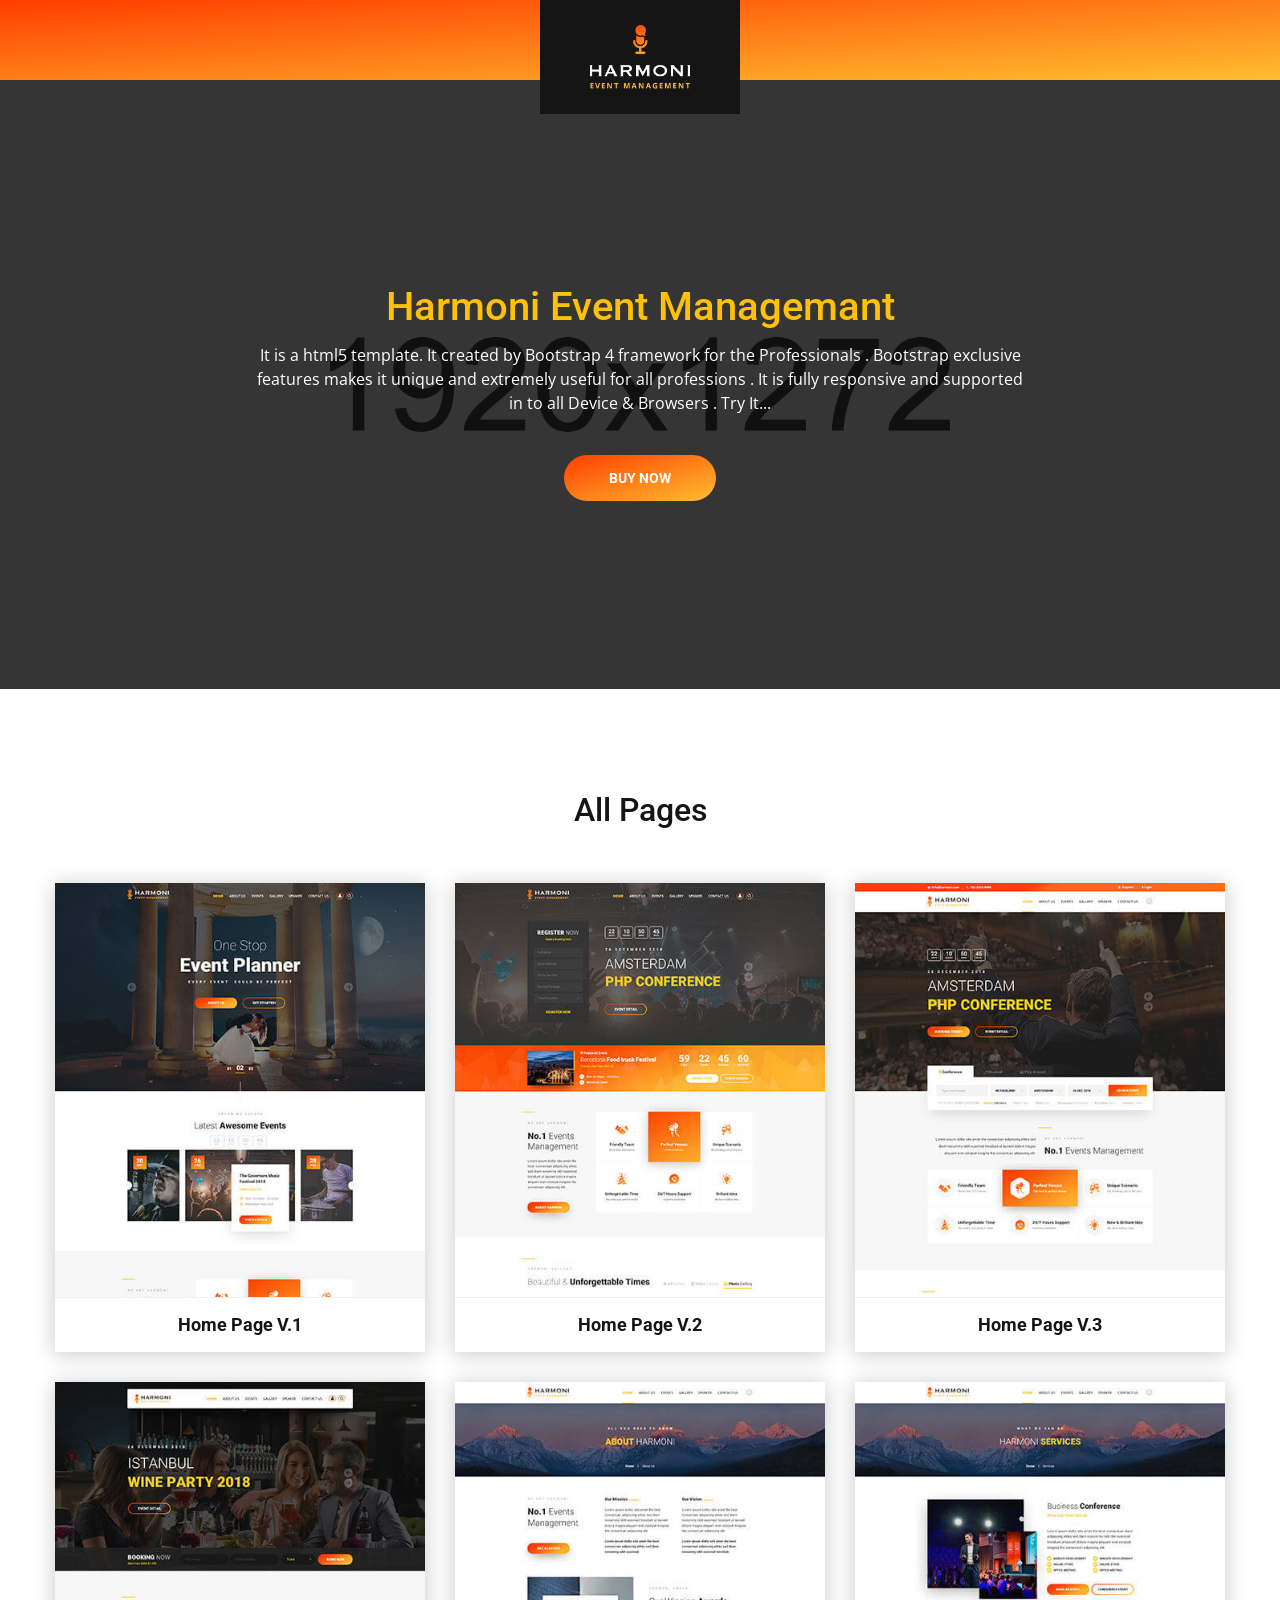
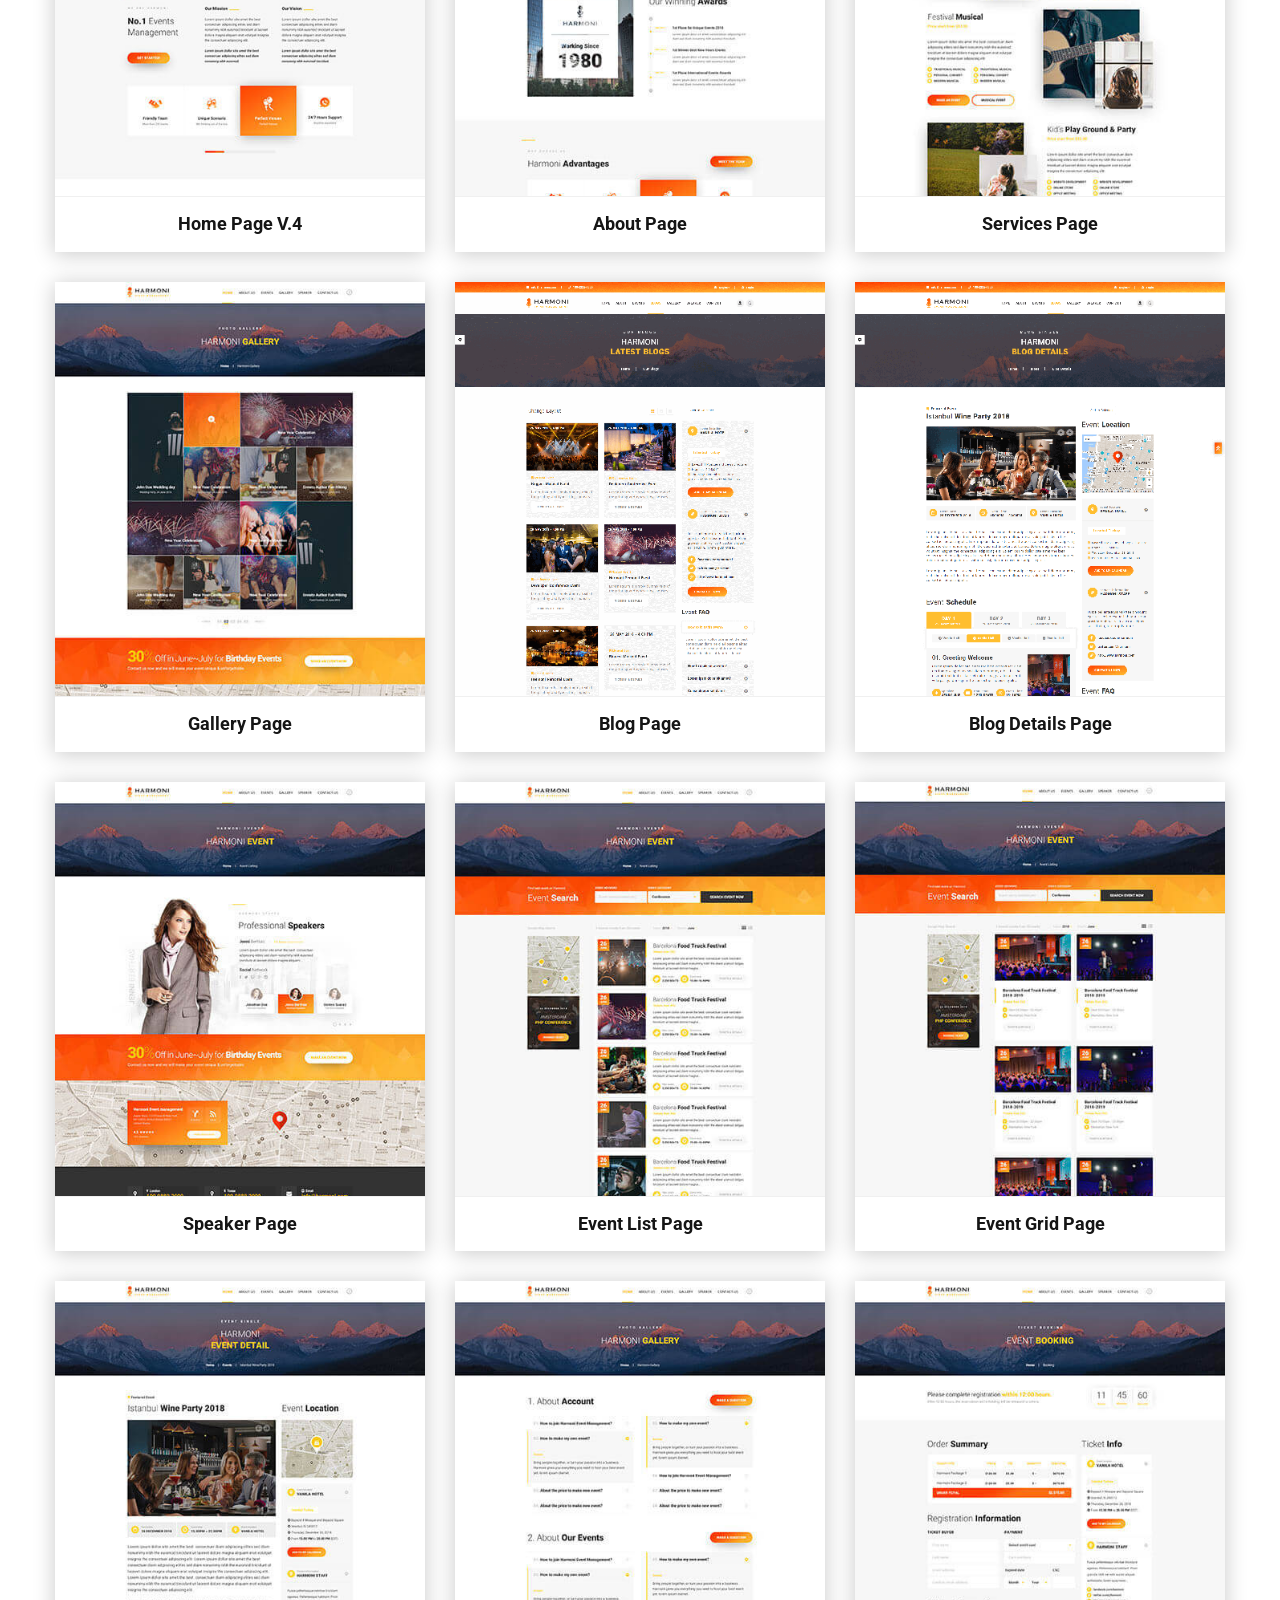
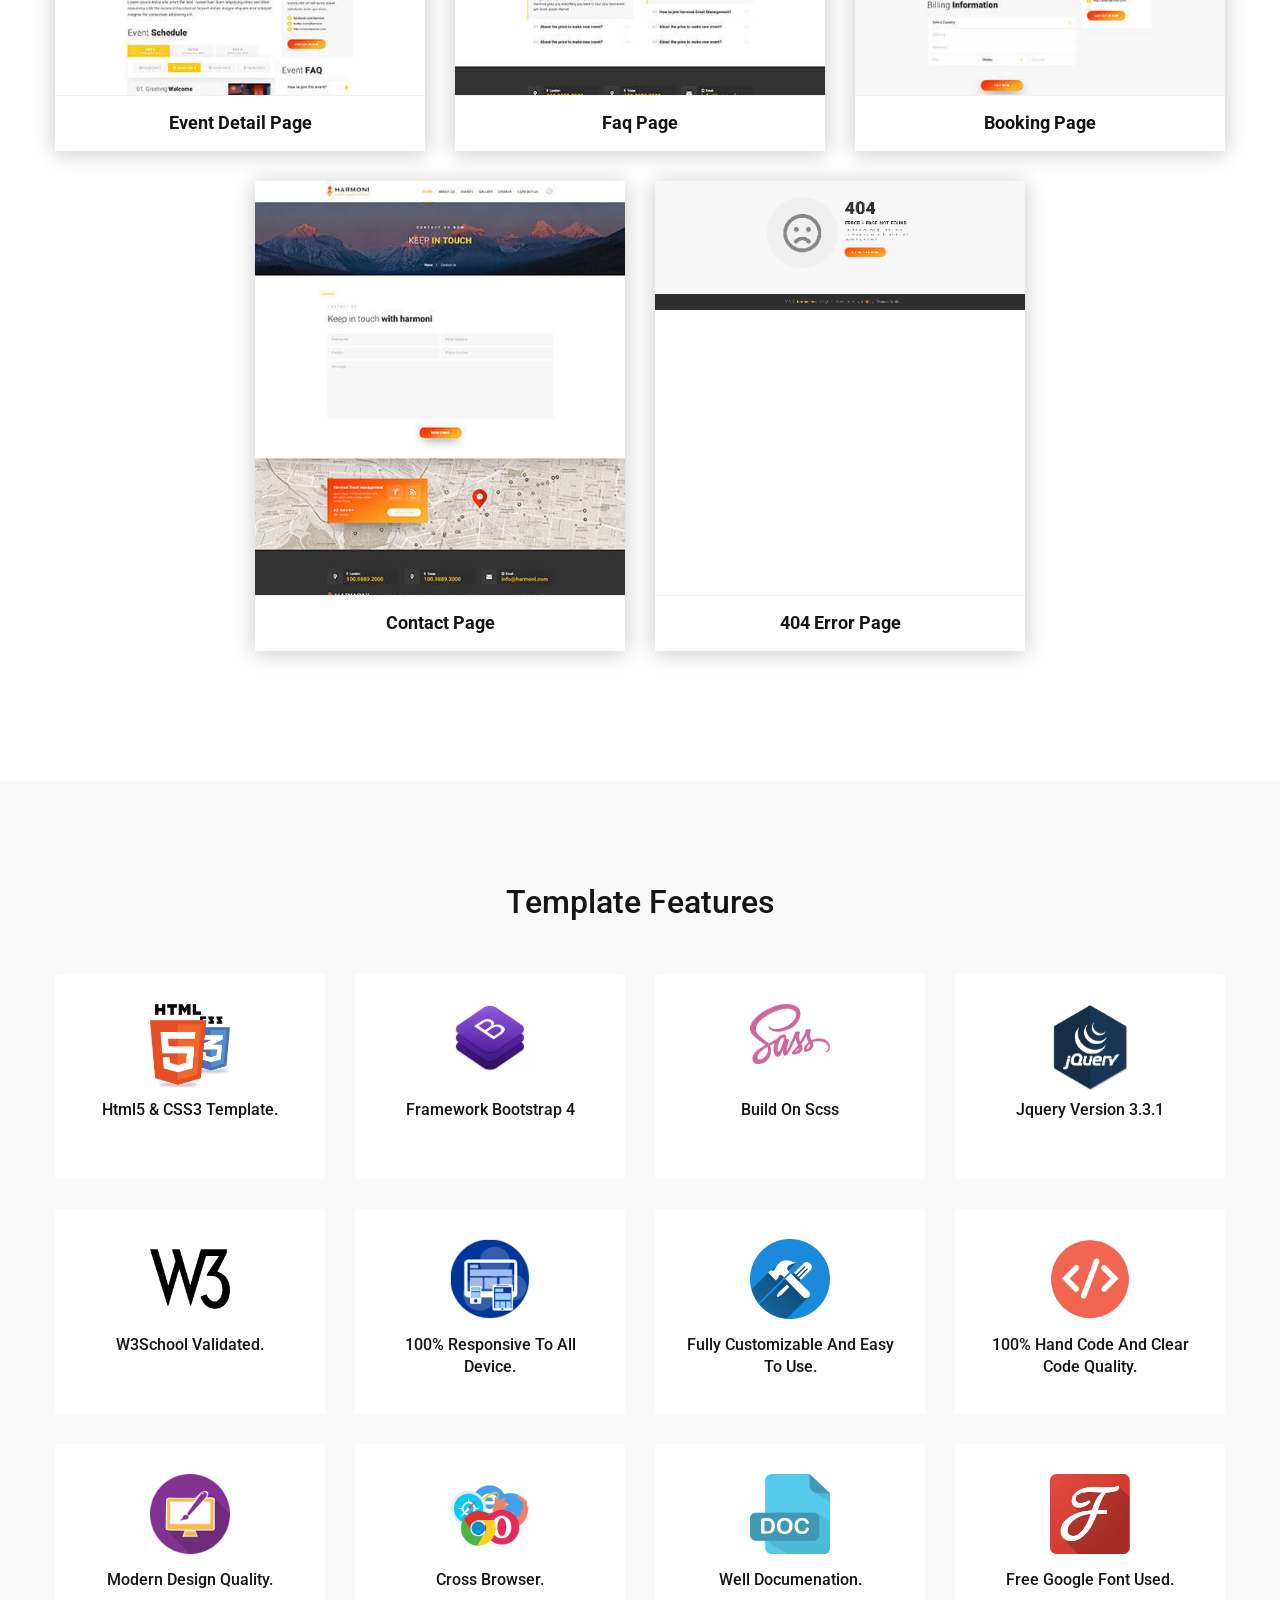
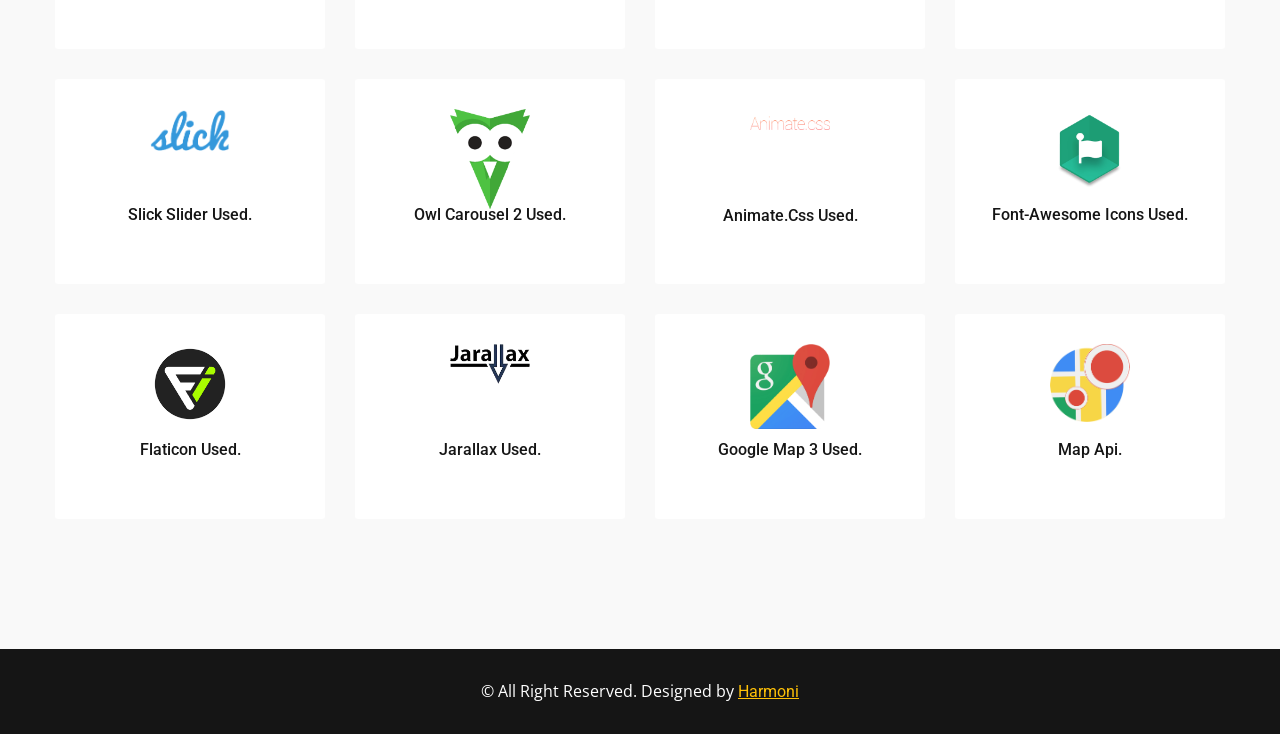
==== index.html @ b32930d0 "initial commot" ====
<!DOCTYPE html>
<html lang="zxx">

	<head>

		<meta charset="utf-8">
		<meta name="viewport" content="width=device-width, initial-scale=1, shrink-to-fit=no">
		<meta http-equiv="x-ua-compatible" content="ie=edge">

		<title>Harmoni - Demo Page</title>
		<link rel="shortcut icon" href="assets/images/favicon.png">

		<!-- fraimwork - css include -->
		<link rel="stylesheet" type="text/css" href="assets/css/bootstrap.min.css">

		<!-- icon css include -->
		<link rel="stylesheet" type="text/css" href="assets/css/fontawesome-all.css">

		<style>

			@import url('https://fonts.googleapis.com/css?family=Open+Sans:400,400i,600,600i,700,700i|Roboto:400,400i,700,700i,900,900i');

			body,p {font-family: 'Open Sans', sans-serif;}
			button,a,
			h1,h2,h3,h4,h5,h6 {font-family: 'Roboto', sans-serif;}

			body {
				font-size: 16px;
				padding-top: 80px;
			}
			h1,h2,h3,h4,h5,h6 {
				color: #151515;
				line-height: 1.37;
				text-transform: capitalize;
			}
			img {
				height: auto;
				max-width: 100%;
			}
			strong,span,small,i {
				line-height: normal;
				display: inline-block;
			}
			strong {font-weight: 900;}

			.plus-effect {
				top: 0;
				left: 0;
				right: 0;
				bottom: 0;
				opacity: 0;
				position: absolute;
				transition: all .3s ease-in-out;
				background: linear-gradient(to bottom right, rgba(255, 62, 0, .8) , rgba(255, 190, 48, .8));
			}
			.plus-effect:before,
			.plus-effect:after {
				top: 50%;
				left: 50%;
				content: '';
				border-radius: 6px;
				position: absolute;
				background: #ffffff;
				transition: all .3s ease-in-out;
				transform: translateX(-50%) translateY(-50%);
			}
			.plus-effect:before {
				width: 4px;
				height: 50px;
			}
			.plus-effect:after {
				height: 4px;
				width: 50px;
			}

			.sec-ptb-100 {padding: 100px 0px;}
			.bg-yellow {background-color: #ffc107;}
			.clr-yellow {color: #ffc107;}
			.clr-white {color: #ffffff;}
			.overlay-white {background-color: rgba(255,255,255,0.8);}
			.overlay-black {background-color: rgba(21,21,21,0.8);}
			.container {
				margin: 0 auto;
				max-width: 1200px;
			}
			::selection {
				color: #151515;
				background: #ffc107;
			}

			/* link button - start */
			.custom-btn {
				color: #ffffff;
				font-size: 14px;
				font-weight: 700;
				padding: 15px 45px;
				border-radius: 30px;
				text-transform: uppercase;
				background: linear-gradient(to bottom right, #ff3e00 , #ffbe30);
			}
			.custom-btn:hover {color: #ffffff;}
			/* link button - end */


			/* back to top - start */
			.thetop {
				top: 0;
				left: 0;
				right: 0;
				position: absolute;
			}
			.backtotop {
				right: 15px;
				width: 40px;
				bottom: 15px;
				height: 60px;
				z-index: 999;
				position: fixed;
				overflow: hidden;
				border-radius: 3px;
				box-shadow: 0px 0px 25px 1px rgba(0,0,0,0.2);
			}
			.backtotop .scroll {
				z-index: 1;
				width: 100%;
				height: 100%;
				color: #ffffff;
				display: block;
				font-size: 30px;
				line-height: 60px;
				text-align: center;
				position: relative;
			}
			.backtotop .scroll:after,
			.backtotop .scroll:before {
				top: 0;
				left: 0;
				right: 0;
				bottom: 0;
				z-index: -1;
				content: '';
				position: absolute;
				transition: all .3s ease-in-out;
			}
			.backtotop .scroll:before {background: linear-gradient(to bottom right, #ff3e00 , #ffbe30);}
			.backtotop .scroll:after {
				opacity: 0;
				background: linear-gradient(to bottom right, #ffbe30 , #ff3e00);
			}
			.backtotop:hover .scroll:before {opacity: 0;}
			.backtotop:hover .scroll:after {opacity: 1;}
			/* back to top - end */


			/* header-section - start */
			.header-section {
				top: 0;
				left: 0;
				right: 0;
				height: 80px;
				z-index: 999;
				position: fixed;
				padding: 30px 0px;
				background: linear-gradient(to bottom right, #ff3e00 , #ffbe30);
			}
			.header-section .logo-area {
				top: 0;
				left: 0;
				right: 0;
				width: 200px;
				height: auto;
				margin: 0 auto;
				position: absolute;
				background-color: #151515;
			}
			.header-section .logo-area .brand-logo {
				width: 100%;
				height: 100%;
				display: block;
				padding: 25px 50px;
			}
			/* header-section - end */

			/* page-title-section - start */
			.page-title-section {
				background-size: cover;
				background-repeat: no-repeat;
				background-position: center center;
				background-image: url(assets/images/slider/slider-bg5.jpg);
			}
			.page-title-section .overlay-black {padding: 200px 0px;}
			.page-title-section p {margin-bottom: 50px;}
			/* page-title-section - end */

			/* pages-section - start */
			.preview-page {
				margin-bottom: 30px;
				box-shadow: 0 2px 20px 1px rgba(0,0,0,0.2);
			}
			.pages-section h2.title {margin-bottom: 50px;}
			.preview-page:hover .plus-effect {opacity: 1;}
			.preview-page .image-wrapper {
				width: 100%;
				height: 415px;
				overflow: hidden;
				position: relative;
				border-bottom: 1px solid #f0f0f0;
			}
			.preview-page h2 {
				margin: 0;
				font-size: 18px;
				font-weight: 700;
				text-align: center;
				padding: 15px 30px;
				background-color: #ffffff;
			}
			/* pages-section - end */

			/* features-section - start */
			.features-section {background-color: #f9f9f9;}
			.features-section h2.title {margin-bottom: 50px;}

			.features-section .feature {
				width: 100%;
				height: auto;
				padding: 30px;
				min-height: 205px;
				text-align: center;
				border-radius: 3px;
				margin-bottom: 30px;
				background: #ffffff;
			}
			.features-section .feature span {
				width: 80px;
				height: 80px;
				text-align: center;
				margin: 0 auto 15px;
			}
			.features-section .feature h3 {
				margin: 0px;
				color: #151515;
				font-size: 16px;
			}
			/* features-section - end */

			/* footer-section - start */
			.footer-section {
				padding: 30px 0px;
				text-align: center;
				background-color: #151515;
			}
			.footer-section p {
				margin: 0;
				padding: 0;
				color: #ffffff;
			}
			.footer-section a {color: #ffc107;}
			/* footer-section - end */

			@media screen and (max-width: 991px) {
				.preview-page,
				.features-section .feature {
					max-width: 350px;
					margin: 0 auto 30px;
				}
			}
			
		</style>

	</head>


	<body>




		
		<!-- backtotop - start -->
		<div id="thetop" class="thetop"></div>
		<div class='backtotop'>
			<a href="#thetop" class='scroll'>
				<i class="fas fa-angle-double-up"></i>
			</a>
		</div>
		<!-- backtotop - end -->

		<!-- preloader - start -->
		<div id="preloader"></div>
		<!-- preloader - end -->





		<!-- header-section - start
		================================================== -->
		<header id="header-section" class="header-section z-depth-1 bg-yellow clearfix">

			<!-- header-bottom - start -->
			<div class="header-bottom">
				<div class="container">

					<div class="logo-area text-center">
						<a href="index-1.html" class="brand-logo">
							<img src="assets/images/2.site-logo.png" alt="Logo_not_found">
						</a>
					</div>

				</div>
			</div>
			<!-- header-bottom - end -->

		</header>
		<!-- header-section - end
		================================================== -->





		<!-- page-title-section - start
		================================================== -->
		<section id="page-title-section" class="page-title-section text-center clearfix">
			<div class="overlay-black">
				<div class="container">
					<div class="row justify-content-center">

						<div class="col-md-8">
							<h1 class="clr-yellow">
								harmoni event managemant
							</h1>
							<p class="clr-white">
								It is a html5 template. It created by Bootstrap 4 framework for the Professionals . Bootstrap exclusive features makes it unique and extremely useful for all professions . It is fully responsive and supported in to all Device & Browsers . Try It...
							</p>

							<div class="text-center">
								<a href="https://themeforest.net/item/harmoni-event-management-html-template/21975440" target="blank" class="custom-btn">
									buy now
								</a>
							</div>
						</div>

					</div>
				</div>
			</div>
		</section>
		<!-- page-title-section - end
		================================================== -->





		<!-- pages-section - start
		================================================== -->
		<section id="pages-section" class="pages-section sec-ptb-100 clearfix">
			<div class="container">

				<h2 class="title text-center">
					all pages
				</h2>

				<div class="row justify-content-md-center">

					<!-- preview-page - start -->
					<div class="col-lg-4 col-md-6 col-sm-12">
						<div class="preview-page">
							<div class="image-wrapper">
								<img src="preview/1.home1.jpg" alt="home_page_image_not_found">
								<a href="index-1.html" target="_blank" class="plus-effect"></a>
							</div>
							<h2>home page v.1</h2>
						</div>
					</div>
					<!-- preview-page - end -->

					<!-- preview-page - start -->
					<div class="col-lg-4 col-md-6 col-sm-12">
						<div class="preview-page">
							<div class="image-wrapper">
								<img src="preview/2.home2.jpg" alt="home_page_image_not_found">
								<a href="index-2.html" target="_blank" class="plus-effect"></a>
							</div>
							<h2>home page v.2</h2>
						</div>
					</div>
					<!-- preview-page - end -->

					<!-- preview-page - start -->
					<div class="col-lg-4 col-md-6 col-sm-12">
						<div class="preview-page">
							<div class="image-wrapper">
								<img src="preview/3.home3.jpg" alt="home_page_image_not_found">
								<a href="index-3.html" target="_blank" class="plus-effect"></a>
							</div>
							<h2>home page v.3</h2>
						</div>
					</div>
					<!-- preview-page - end -->

					<!-- preview-page - start -->
					<div class="col-lg-4 col-md-6 col-sm-12">
						<div class="preview-page">
							<div class="image-wrapper">
								<img src="preview/4.home4.jpg" alt="home_page_image_not_found">
								<a href="index-4.html" target="_blank" class="plus-effect"></a>
							</div>
							<h2>home page v.4</h2>
						</div>
					</div>
					<!-- preview-page - end -->



					<!-- preview-page - start -->
					<div class="col-lg-4 col-md-6 col-sm-12">
						<div class="preview-page">
							<div class="image-wrapper">
								<img src="preview/8.about.jpg" alt="home_page_image_not_found">
								<a href="about.html" target="_blank" class="plus-effect"></a>
							</div>
							<h2>about page</h2>
						</div>
					</div>
					<!-- preview-page - end -->

					<!-- preview-page - start -->
					<div class="col-lg-4 col-md-6 col-sm-12">
						<div class="preview-page">
							<div class="image-wrapper">
								<img src="preview/9.services.jpg" alt="home_page_image_not_found">
								<a href="service.html" target="_blank" class="plus-effect"></a>
							</div>
							<h2>services page</h2>
						</div>
					</div>
					<!-- preview-page - end -->

					<!-- preview-page - start -->
					<div class="col-lg-4 col-md-6 col-sm-12">
						<div class="preview-page">
							<div class="image-wrapper">
								<img src="preview/10.gallery.jpg" alt="home_page_image_not_found">
								<a href="gallery.html" target="_blank" class="plus-effect"></a>
							</div>
							<h2>gallery page</h2>
						</div>
					</div>
					<!-- preview-page - end -->

					<!-- preview-page - start -->
					<div class="col-lg-4 col-md-6 col-sm-12">
						<div class="preview-page">
							<div class="image-wrapper">
								<img src="preview/15.blogs.jpg" alt="home_page_image_not_found">
								<a href="blog.html" target="_blank" class="plus-effect"></a>
							</div>
							<h2>blog page</h2>
						</div>
					</div>
					<!-- preview-page - end -->

					<!-- preview-page - start -->
					<div class="col-lg-4 col-md-6 col-sm-12">
						<div class="preview-page">
							<div class="image-wrapper">
								<img src="preview/16.blog-details.jpg" alt="home_page_image_not_found">
								<a href="blog-details.html" target="_blank" class="plus-effect"></a>
							</div>
							<h2>blog details page</h2>
						</div>
					</div>
					<!-- preview-page - end -->


					<!-- preview-page - start -->
					<div class="col-lg-4 col-md-6 col-sm-12">
						<div class="preview-page">
							<div class="image-wrapper">
								<img src="preview/11.speakers.jpg" alt="home_page_image_not_found">
								<a href="speaker.html" target="_blank" class="plus-effect"></a>
							</div>
							<h2>speaker page</h2>
						</div>
					</div>
					<!-- preview-page - end -->

					<!-- preview-page - start -->
					<div class="col-lg-4 col-md-6 col-sm-12">
						<div class="preview-page">
							<div class="image-wrapper">
								<img src="preview/6.event-list.jpg" alt="home_page_image_not_found">
								<a href="event-1.html" target="_blank" class="plus-effect"></a>
							</div>
							<h2>event list page</h2>
						</div>
					</div>
					<!-- preview-page - end -->

					<!-- preview-page - start -->
					<div class="col-lg-4 col-md-6 col-sm-12">
						<div class="preview-page">
							<div class="image-wrapper">
								<img src="preview/7.event-grid.jpg" alt="home_page_image_not_found">
								<a href="event-2.html" target="_blank" class="plus-effect"></a>
							</div>
							<h2>event grid page</h2>
						</div>
					</div>
					<!-- preview-page - end -->

					<!-- preview-page - start -->
					<div class="col-lg-4 col-md-6 col-sm-12">
						<div class="preview-page">
							<div class="image-wrapper">
								<img src="preview/5.event-detail.jpg" alt="home_page_image_not_found">
								<a href="event-details.html" target="_blank" class="plus-effect"></a>
							</div>
							<h2>event detail page</h2>
						</div>
					</div>
					<!-- preview-page - end -->


					<!-- preview-page - start -->
					<div class="col-lg-4 col-md-6 col-sm-12">
						<div class="preview-page">
							<div class="image-wrapper">
								<img src="preview/12.faq.jpg" alt="home_page_image_not_found">
								<a href="faq.html" target="_blank" class="plus-effect"></a>
							</div>
							<h2>faq page</h2>
						</div>
					</div>
					<!-- preview-page - end -->

					<!-- preview-page - start -->
					<div class="col-lg-4 col-md-6 col-sm-12">
						<div class="preview-page">
							<div class="image-wrapper">
								<img src="preview/13.booking.jpg" alt="home_page_image_not_found">
								<a href="booking.html" target="_blank" class="plus-effect"></a>
							</div>
							<h2>booking page</h2>
						</div>
					</div>
					<!-- preview-page - end -->

					<!-- preview-page - start -->
					<div class="col-lg-4 col-md-6 col-sm-12">
						<div class="preview-page">
							<div class="image-wrapper">
								<img src="preview/14.contact.jpg" alt="home_page_image_not_found">
								<a href="contact.html" target="_blank" class="plus-effect"></a>
							</div>
							<h2>contact page</h2>
						</div>
					</div>
					<!-- preview-page - end -->

					<!-- preview-page - start -->
					<div class="col-lg-4 col-md-6 col-sm-12">
						<div class="preview-page">
							<div class="image-wrapper">
								<img src="preview/17.404.jpg" alt="home_page_image_not_found">
								<a href="404-error.html" target="_blank" class="plus-effect"></a>
							</div>
							<h2>404 error page</h2>
						</div>
					</div>
					<!-- preview-page - end -->
					
				</div>
			</div>
		</section>
		<!-- pages-section - end
		================================================== -->






		<!-- features-section - start
		================================================== -->
		<section id="features-section" class="features-section sec-ptb-100 clearfix">
			<div class="container">

				<h2 class="title text-center">
					Template Features
				</h2>

				<div class="row justify-content-center">

					<div class="col-lg-3">
						<div class="feature z-depth-1">
							<span>
								<img src="preview/features/html5_css3.png" alt="image_not_found">
							</span>
							<h3>html5 & CSS3 template.</h3>
						</div>
					</div>

					<div class="col-lg-3">
						<div class="feature z-depth-1">
							<span>
								<img src="preview/features/bootstrap_logo.png" alt="image_not_found">
							</span>
							<h3>framework bootstrap 4</h3>
						</div>
					</div>

					<div class="col-lg-3">
						<div class="feature z-depth-1">
							<span>
								<img src="preview/features/sass.png" alt="image_not_found">
							</span>
							<h3>Build on Scss</h3>
						</div>
					</div>

					<div class="col-lg-3">
						<div class="feature z-depth-1">
							<span>
								<img src="preview/features/jquery_icon.png" alt="image_not_found">
							</span>
							<h3>jquery version 3.3.1</h3>
						</div>
					</div>

					<div class="col-lg-3">
						<div class="feature z-depth-1">
							<span>
								<img src="preview/features/w3_logo.png" alt="image_not_found">
							</span>
							<h3>W3School Validated.</h3>
						</div>
					</div>

					<div class="col-lg-3">
						<div class="feature z-depth-1">
							<span>
								<img src="preview/features/Responsive.png" alt="image_not_found">
							</span>
							<h3>100% responsive to all device.</h3>
						</div>
					</div>

					<div class="col-lg-3">
						<div class="feature z-depth-1">
							<span>
								<img src="preview/features/edit.png" alt="image_not_found">
							</span>
							<h3>Fully customizable and easy to use.</h3>
						</div>
					</div>

					<div class="col-lg-3">
						<div class="feature z-depth-1">
							<span>
								<img src="preview/features/code_icon.png" alt="image_not_found">
							</span>
							<h3>100% hand code and clear code quality.</h3>
						</div>
					</div>

					<div class="col-lg-3">
						<div class="feature z-depth-1">
							<span>
								<img src="preview/features/design.png" alt="image_not_found">
							</span>
							<h3>Modern Design Quality.</h3>
						</div>
					</div>

					<div class="col-lg-3">
						<div class="feature z-depth-1">
							<span>
								<img src="preview/features/browser.png" alt="image_not_found">
							</span>
							<h3>cross Browser.</h3>
						</div>
					</div>

					<div class="col-lg-3">
						<div class="feature z-depth-1">
							<span>
								<img src="preview/features/doc_icon.png" alt="image_not_found">
							</span>
							<h3>well documenation.</h3>
						</div>
					</div>

					<div class="col-lg-3">
						<div class="feature z-depth-1">
							<span>
								<img src="preview/features/google_fonts.png" alt="image_not_found">
							</span>
							<h3>Free google font used.</h3>
						</div>
					</div>

					<div class="col-lg-3">
						<div class="feature z-depth-1">
							<span>
								<img src="preview/features/slick.PNG" alt="image_not_found">
							</span>
							<h3>slick slider used.</h3>
						</div>
					</div>

					<div class="col-lg-3">
						<div class="feature z-depth-1">
							<span>
								<img src="preview/features/owl_logo.png" alt="image_not_found">
							</span>
							<h3>owl carousel 2 used.</h3>
						</div>
					</div>

					<div class="col-lg-3">
						<div class="feature z-depth-1">
							<span>
								<img src="preview/features/animate_css.png" alt="image_not_found">
							</span>
							<h3>animate.css used.</h3>
						</div>
					</div>

					<div class="col-lg-3">
						<div class="feature z-depth-1">
							<span>
								<img src="preview/features/font_awesome.png" alt="image_not_found">
							</span>
							<h3>font-awesome icons used.</h3>
						</div>
					</div>

					<div class="col-lg-3">
						<div class="feature z-depth-1">
							<span>
								<img src="preview/features/flaticon.png" alt="image_not_found">
							</span>
							<h3>Flaticon used.</h3>
						</div>
					</div>

					<div class="col-lg-3">
						<div class="feature z-depth-1">
							<span>
								<img src="preview/features/jarallax.png" alt="image_not_found">
							</span>
							<h3>jarallax used.</h3>
						</div>
					</div>

					<div class="col-lg-3">
						<div class="feature z-depth-1">
							<span>
								<img src="preview/features/google-map3.png" alt="image_not_found">
							</span>
							<h3>google map 3 used.</h3>
						</div>
					</div>

					<div class="col-lg-3">
						<div class="feature z-depth-1">
							<span>
								<img src="preview/features/geocoding_api.png" alt="image_not_found">
							</span>
							<h3>map api.</h3>
						</div>
					</div>
					
				</div>

			</div>
		</section>
		<!-- features-section - end
		================================================== -->





		<!-- footer-section - start
		================================================== -->
		<footer id="footer-section" class="footer-section clearfix">
			<div class="container">
				<p class="copyright">
					© All Right Reserved. Designed by <a href="#!" target="_blank"><u>Harmoni</u></a>
				</p>
			</div>
		</footer>
		<!-- footer-section - end
		================================================== -->









		<!-- mdb fraimwork - jquery include -->
		<script src="assets/js/jquery-3.3.1.min.js"></script>
		<script src="assets/js/bootstrap.min.js"></script>


		<script>
			// back to top - start
			  // --------------------------------------------------
			  $(window).scroll(function() {
			  	if ($(this).scrollTop() > 200) {
			  		$('.backtotop:hidden').stop(true, true).fadeIn();
			  	} else {
			  		$('.backtotop').stop(true, true).fadeOut();
			  	}
			  });
			  $(function() {
			  	$(".scroll").click(function() {
			  		$("html,body").animate({
			  			scrollTop: $(".thetop").offset().top
			  		}, "slow");
			  		return false
			  	})
			  });
			  // back to top - end
			  // --------------------------------------------------

			  // preloader - start
			  // --------------------------------------------------
			  $(window).on('load', function(){
			  	$('#preloader').fadeOut('slow',function(){$(this).remove();});
			  });
			  // preloader - end
			  // --------------------------------------------------
		</script>





	</body>
</html>
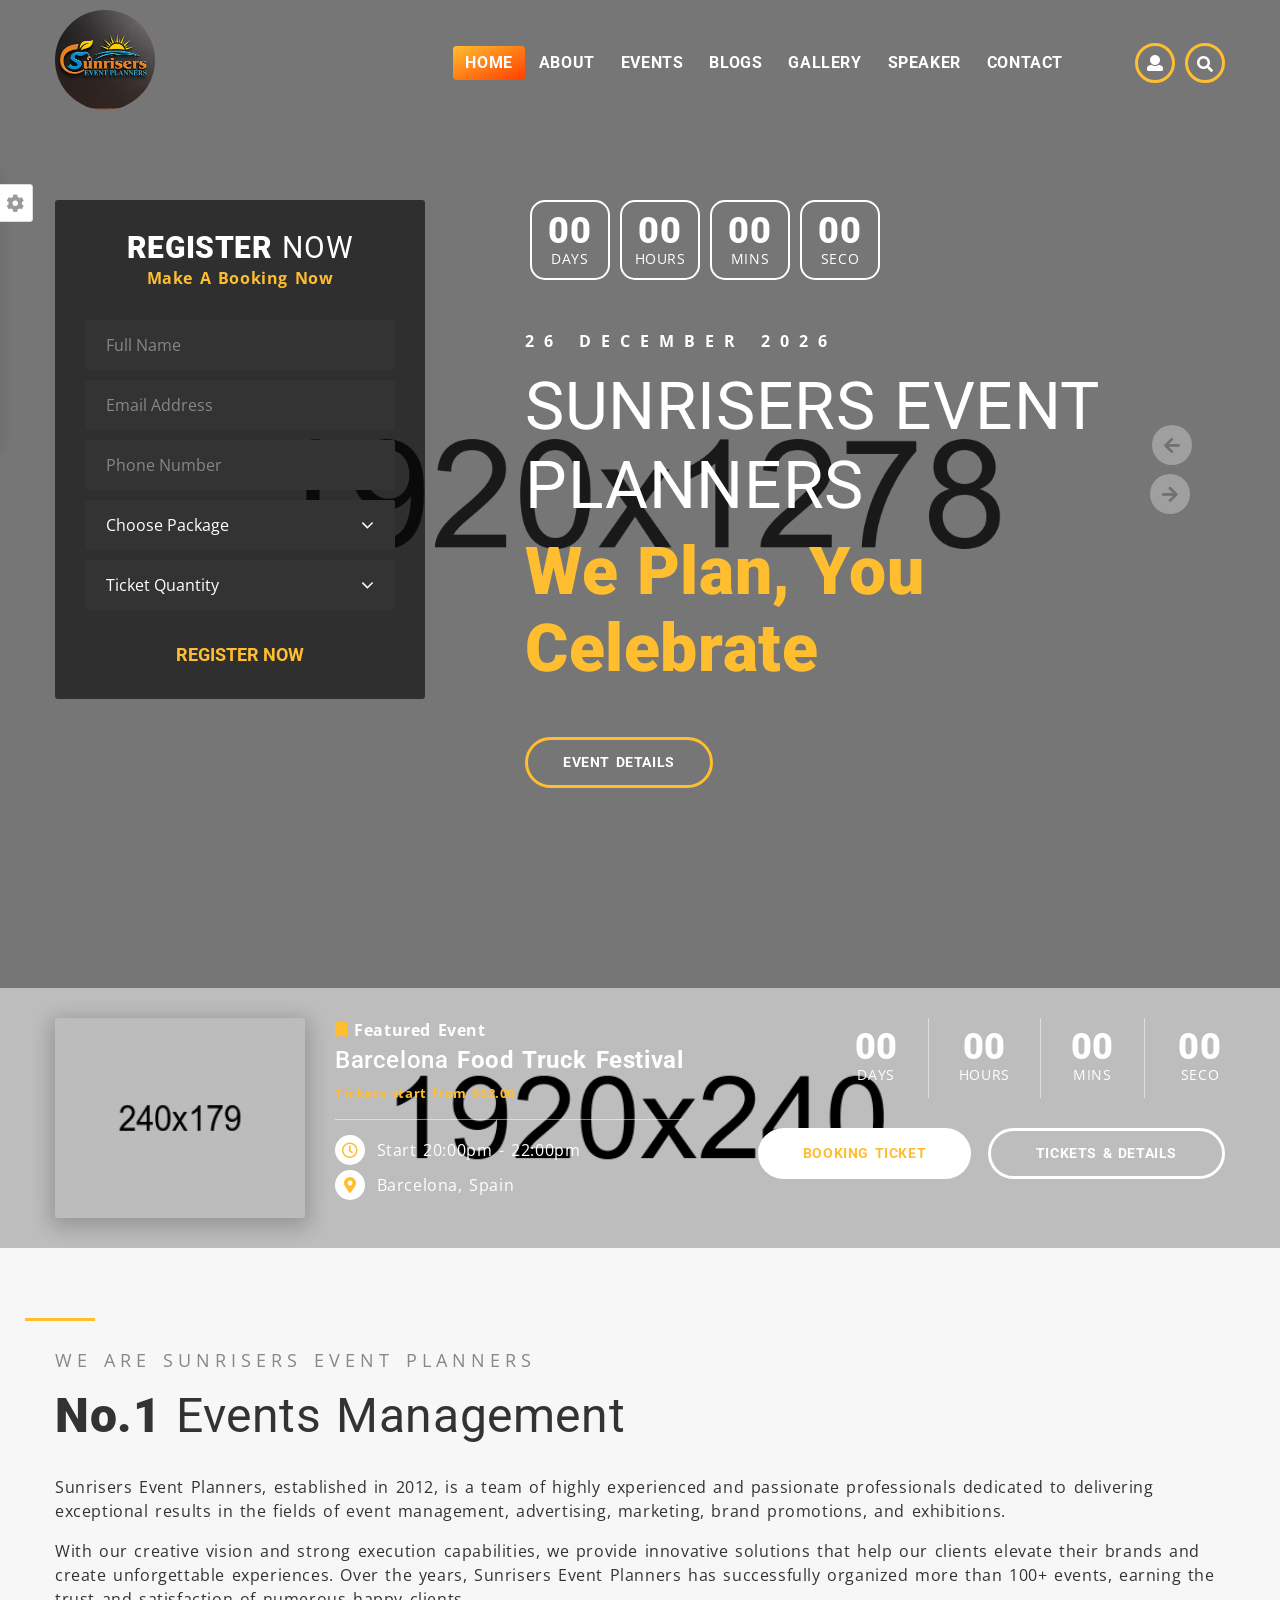
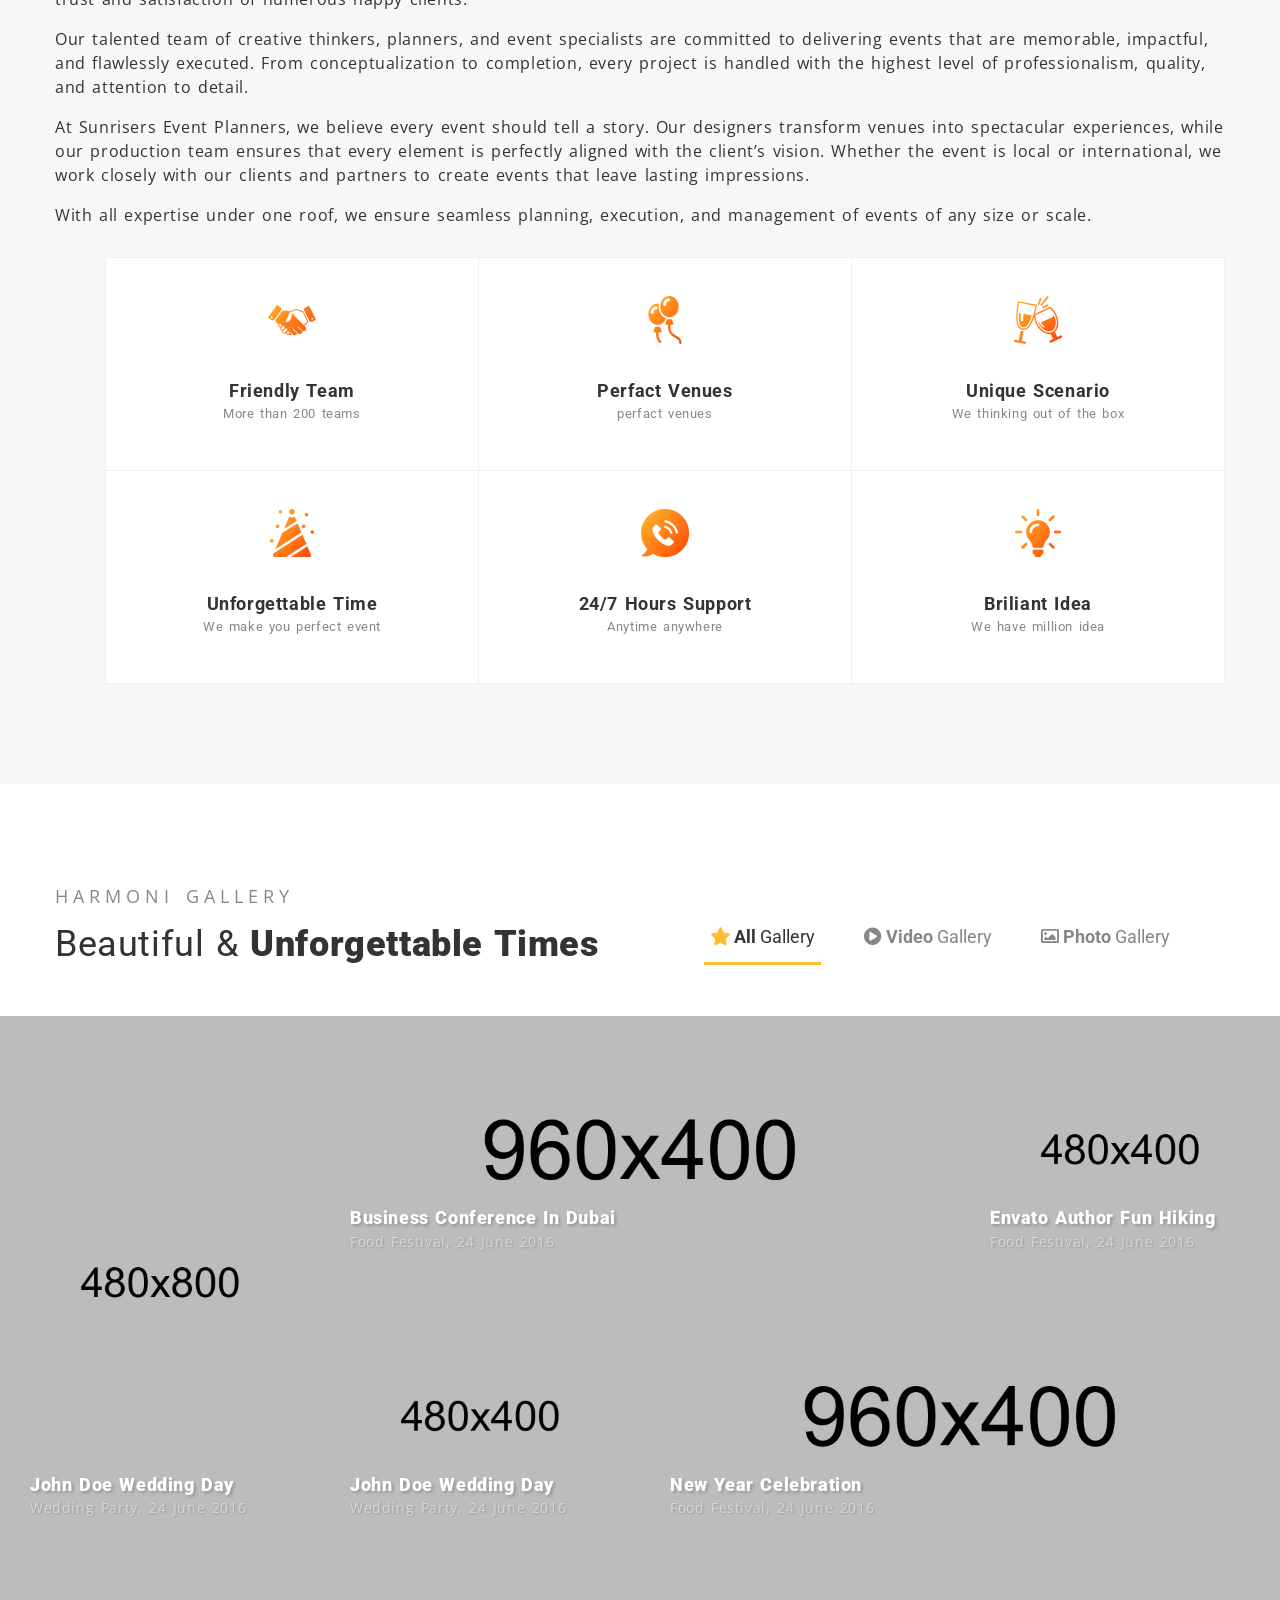
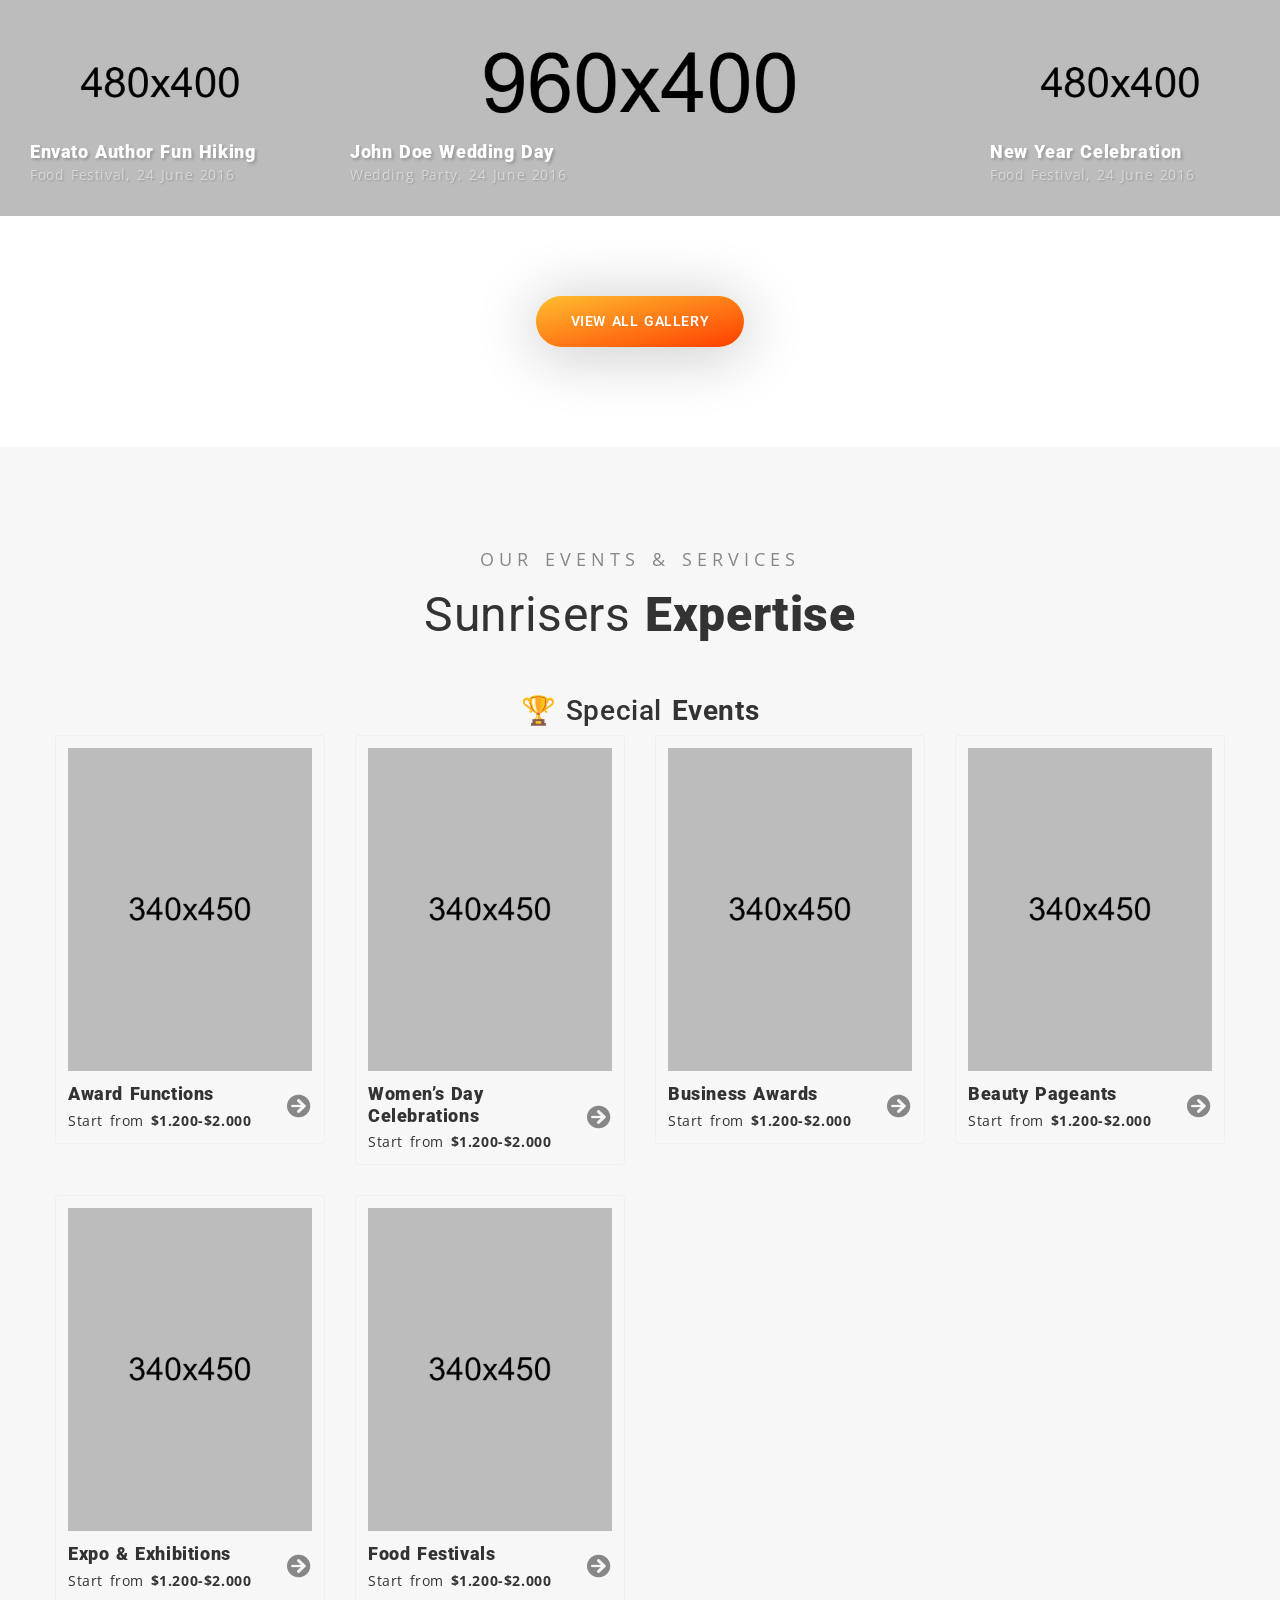
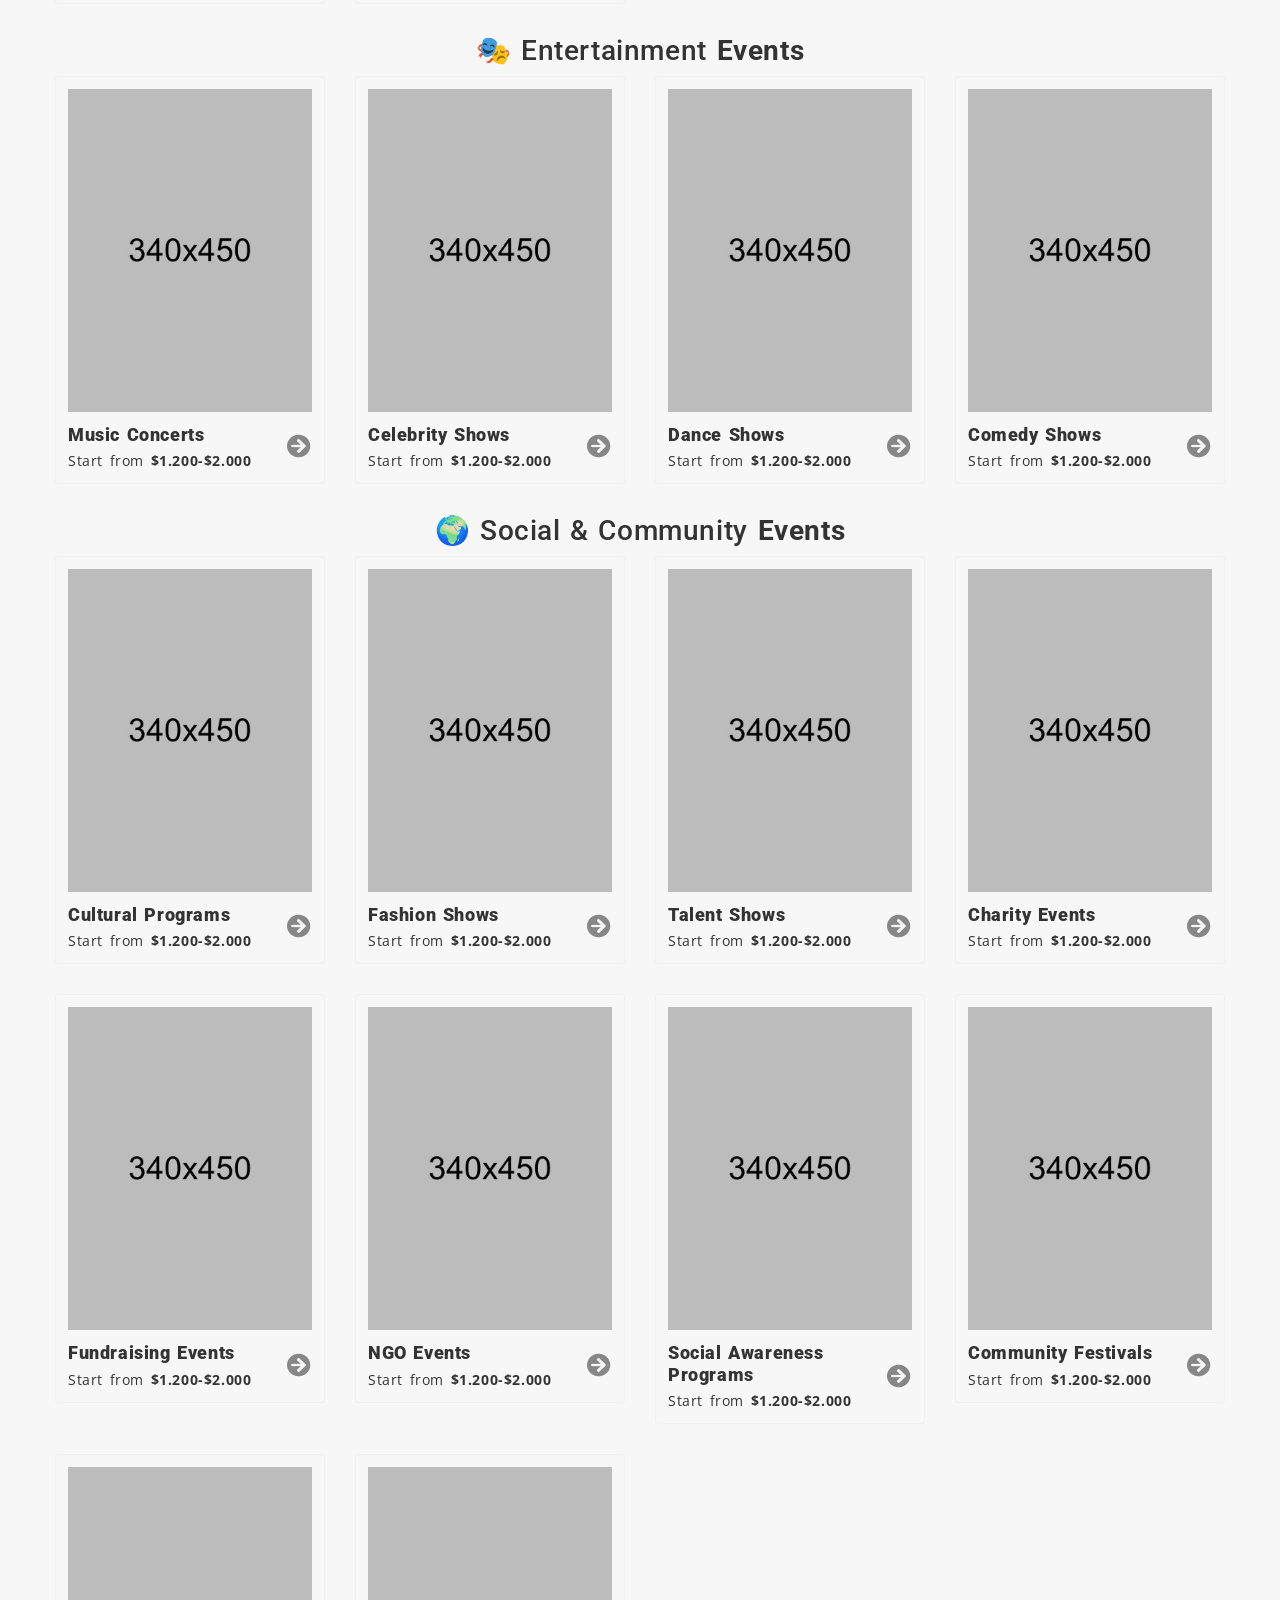
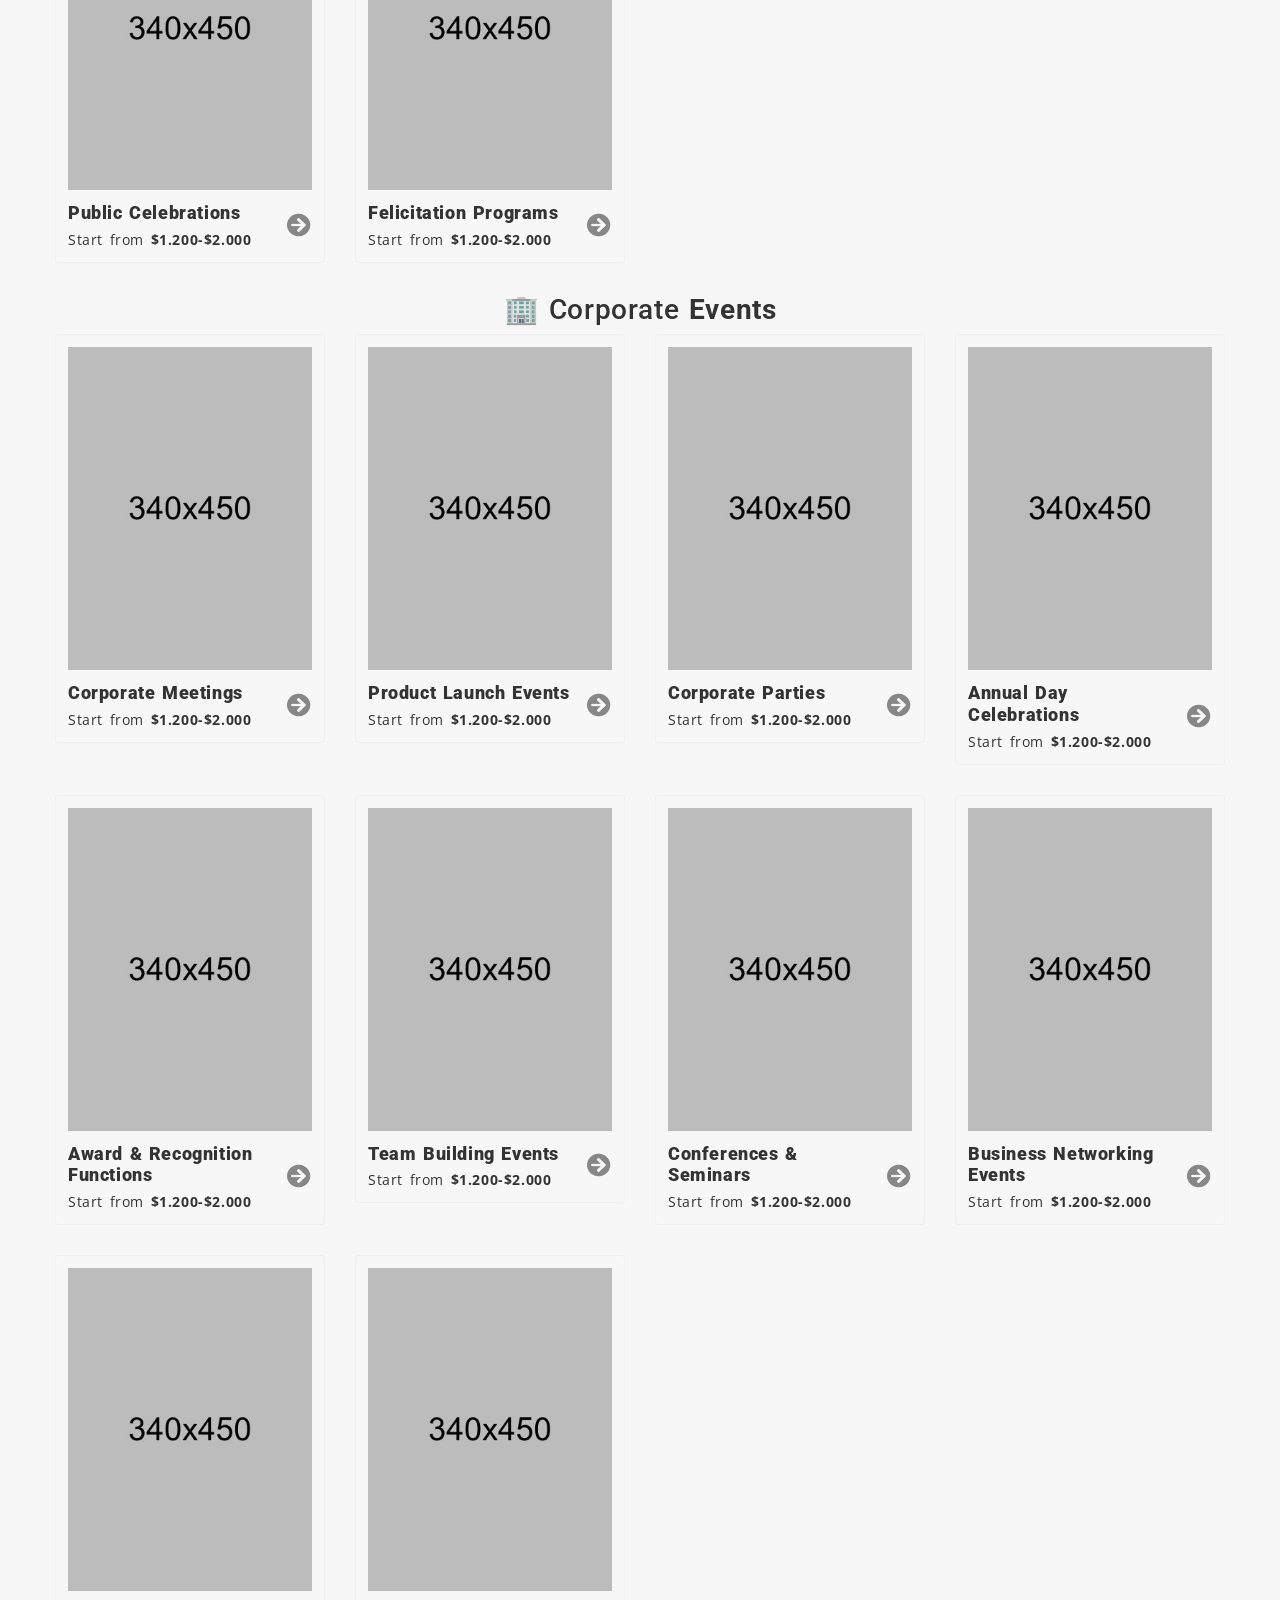
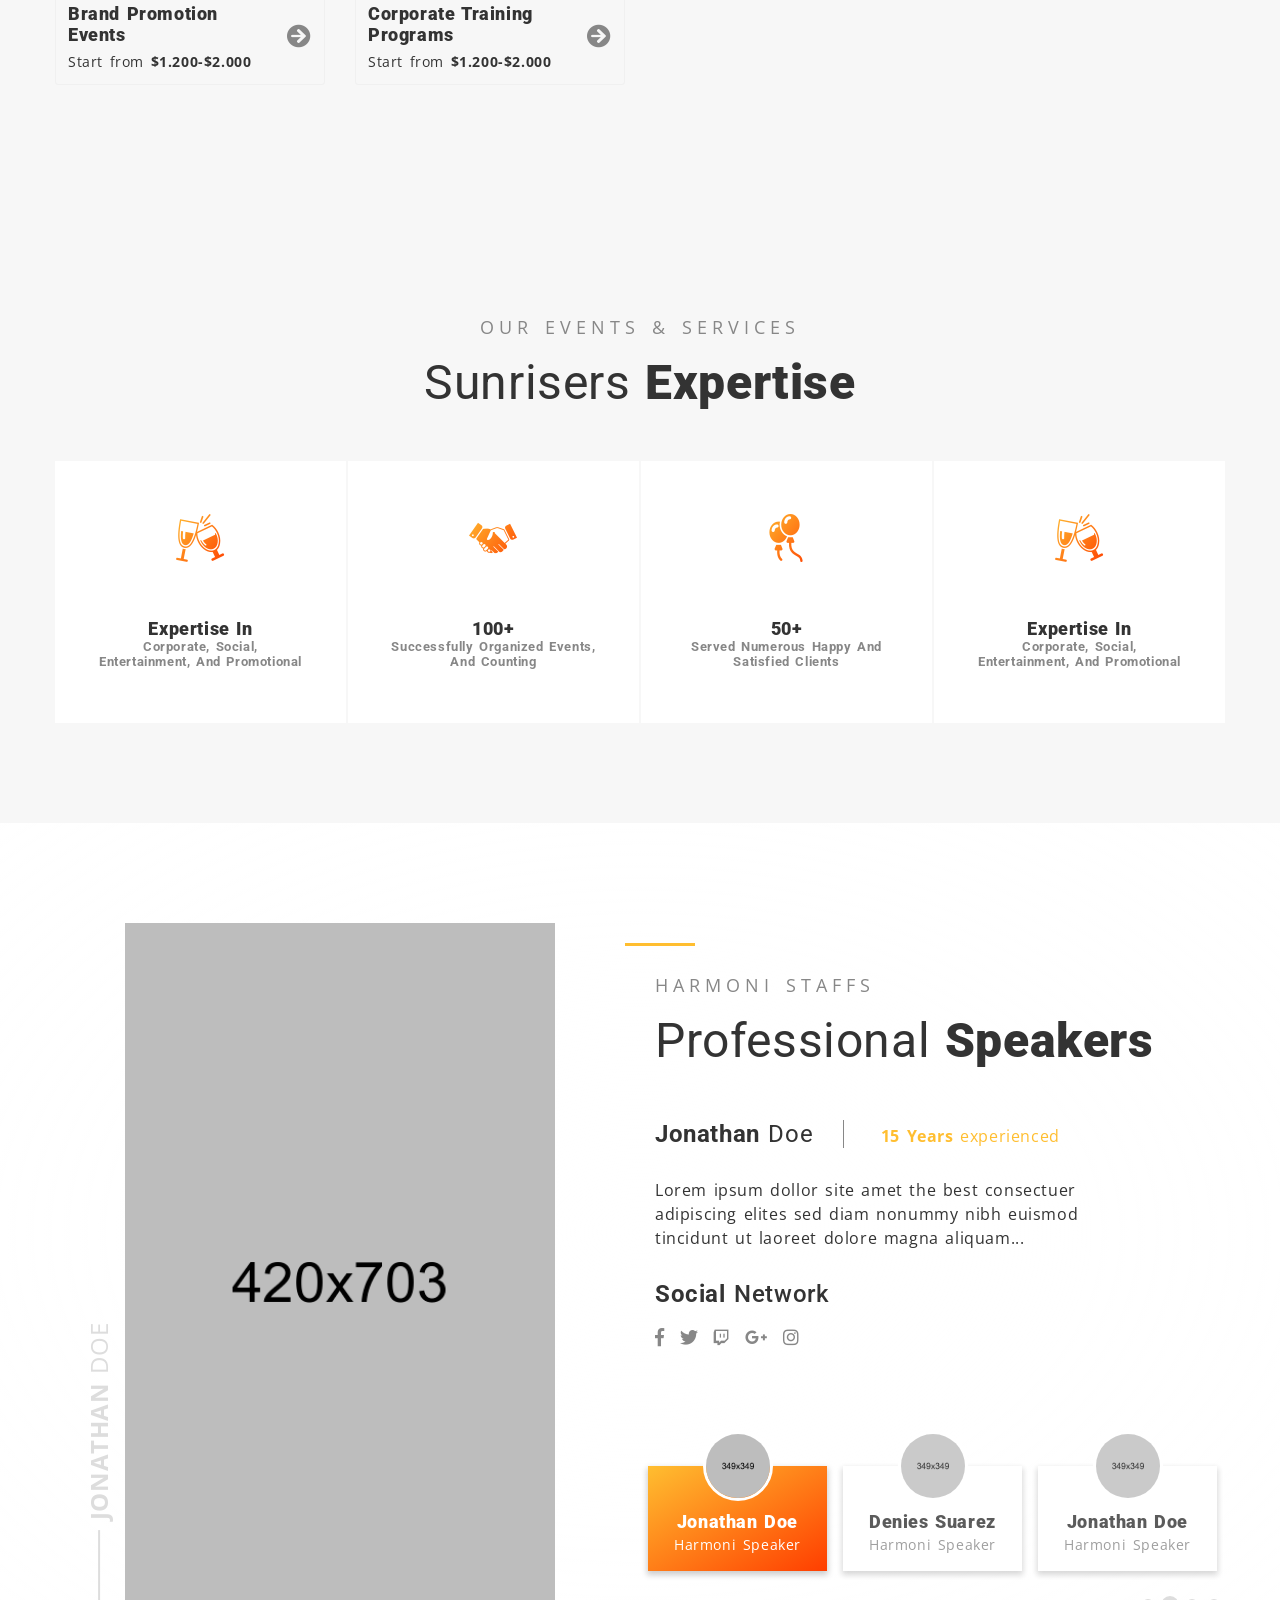
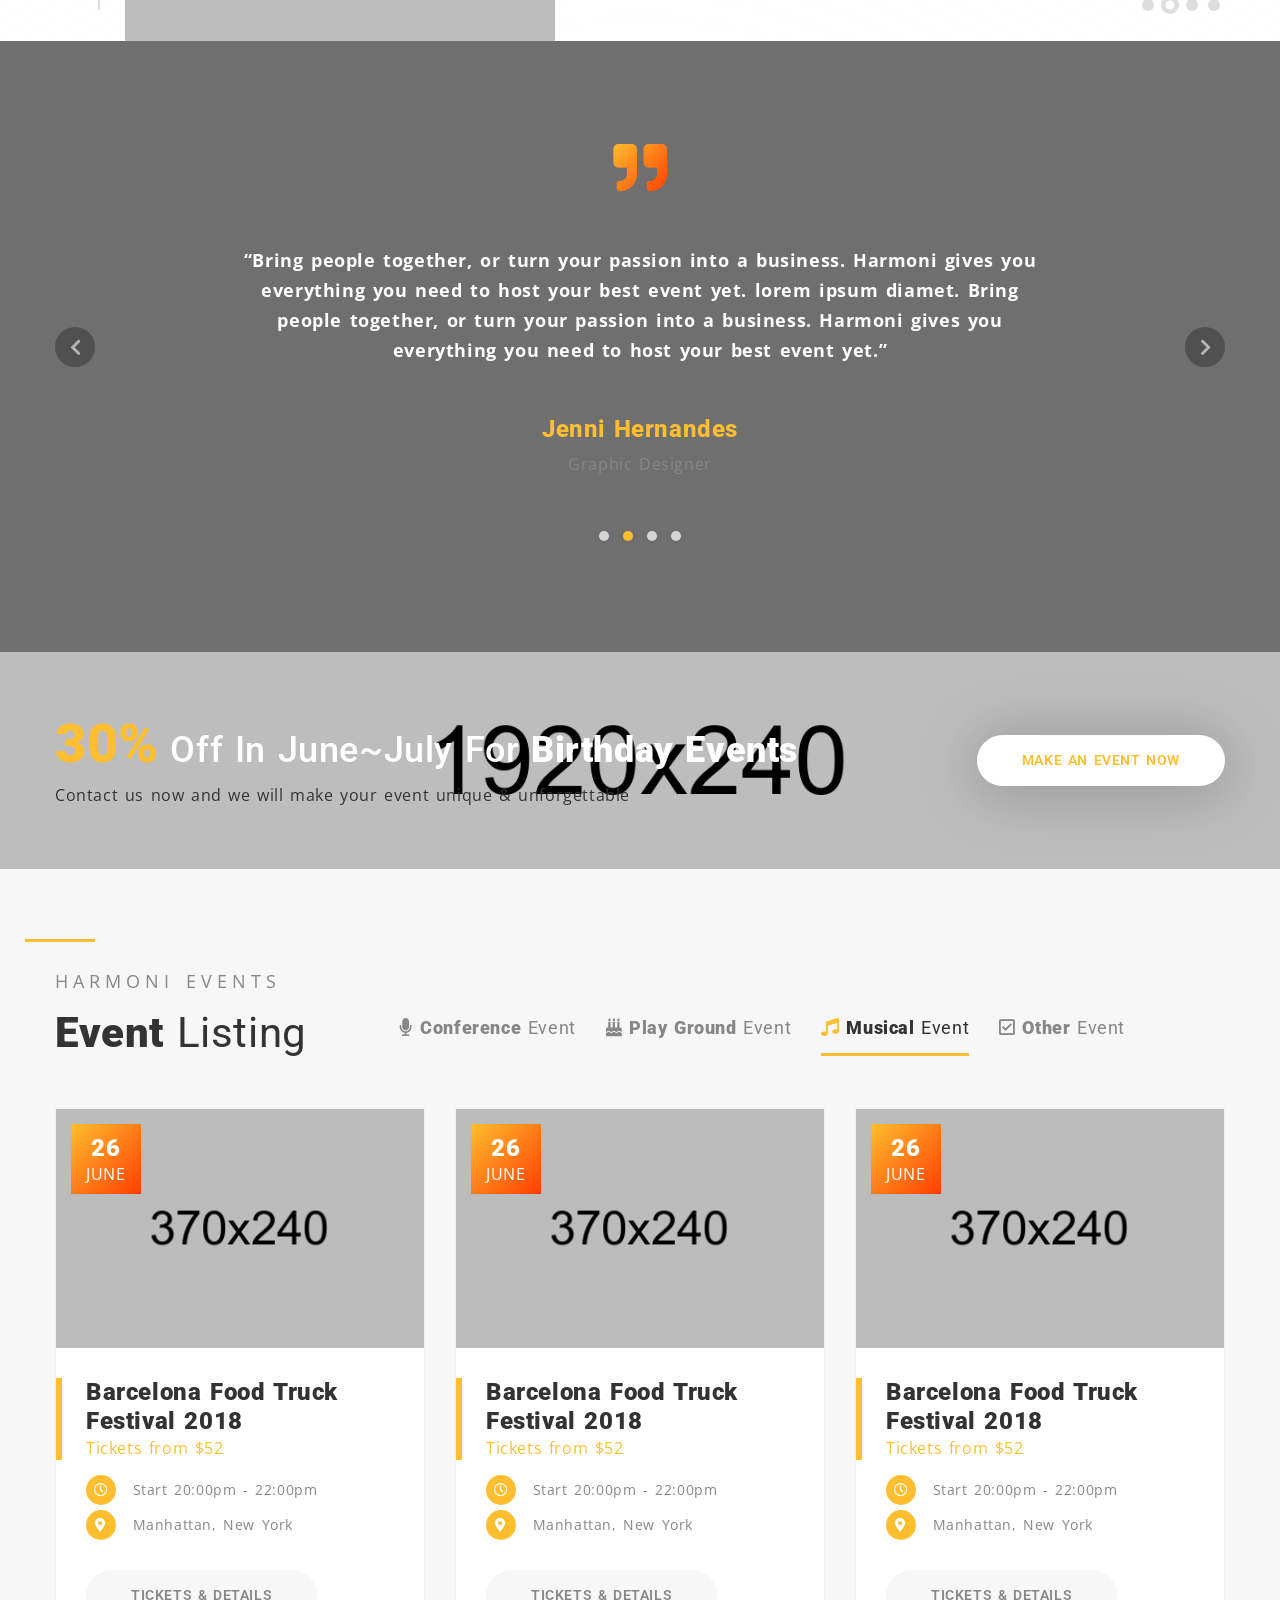
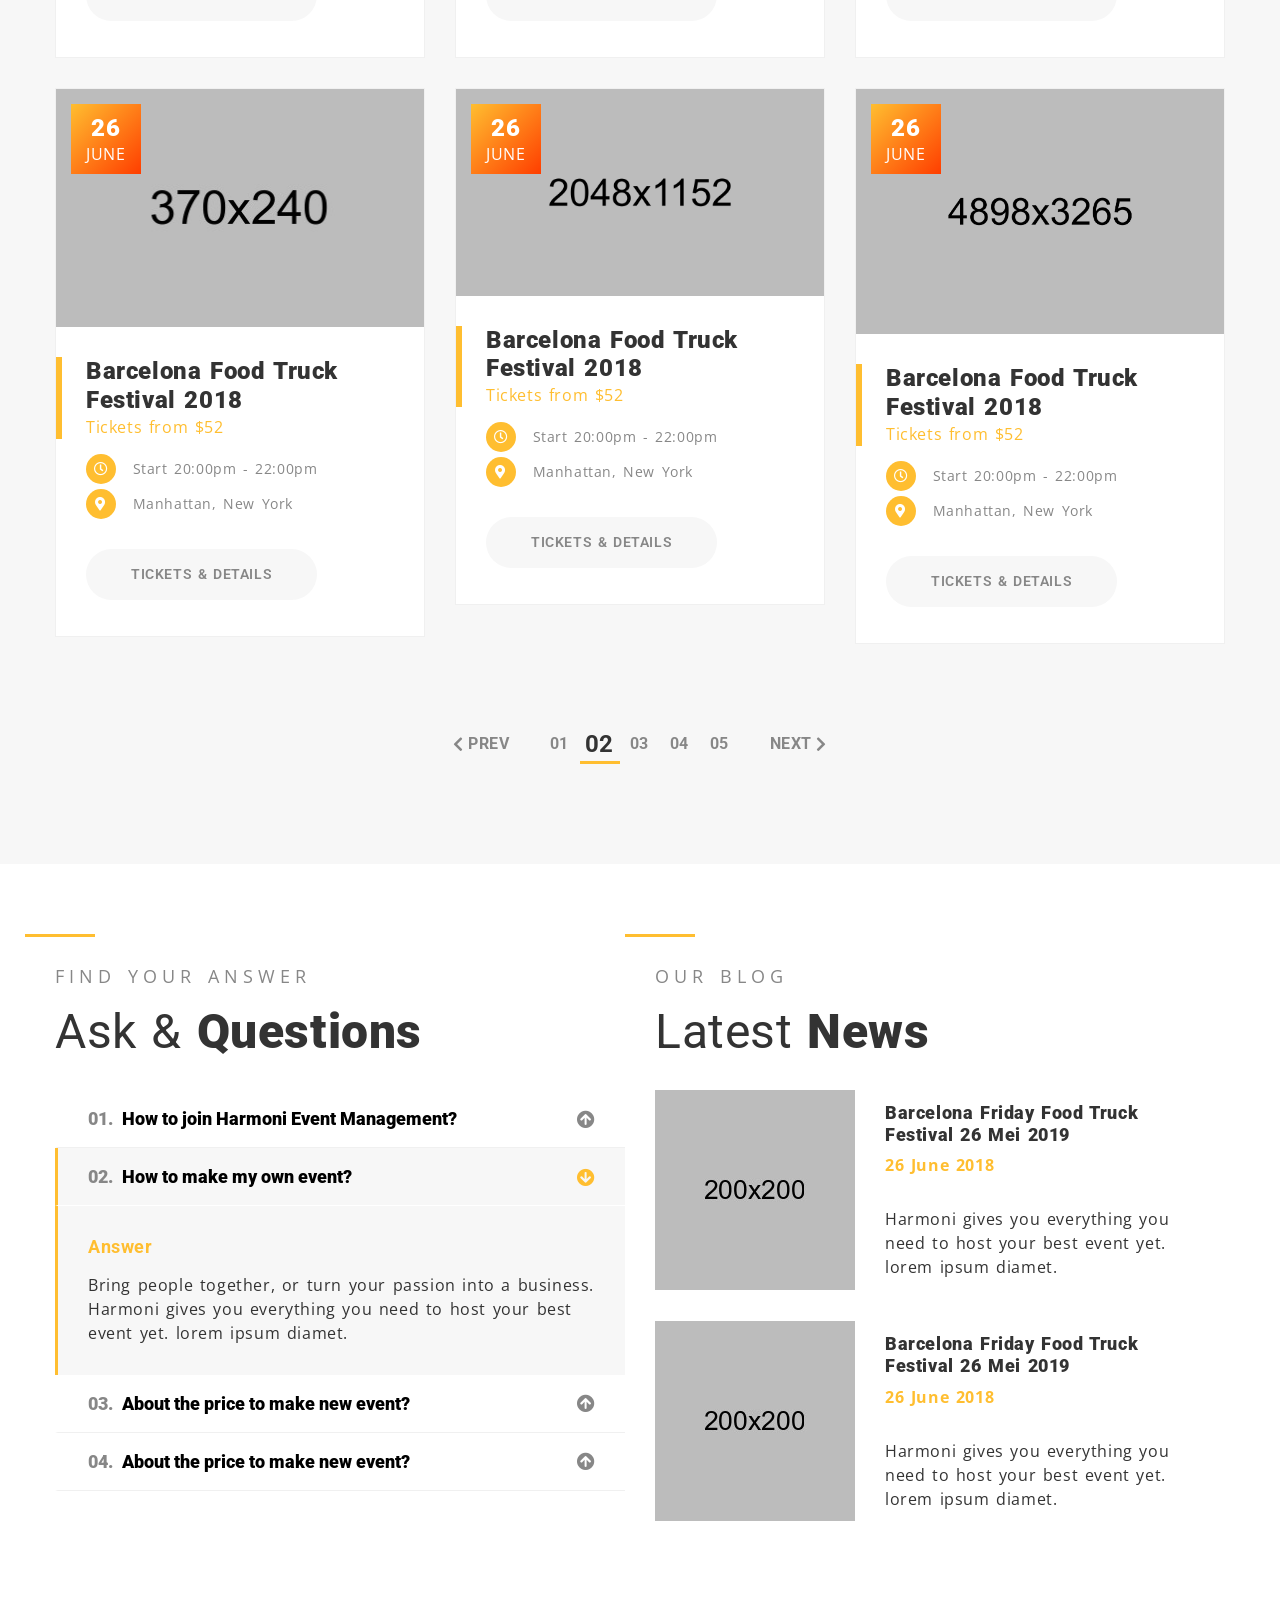
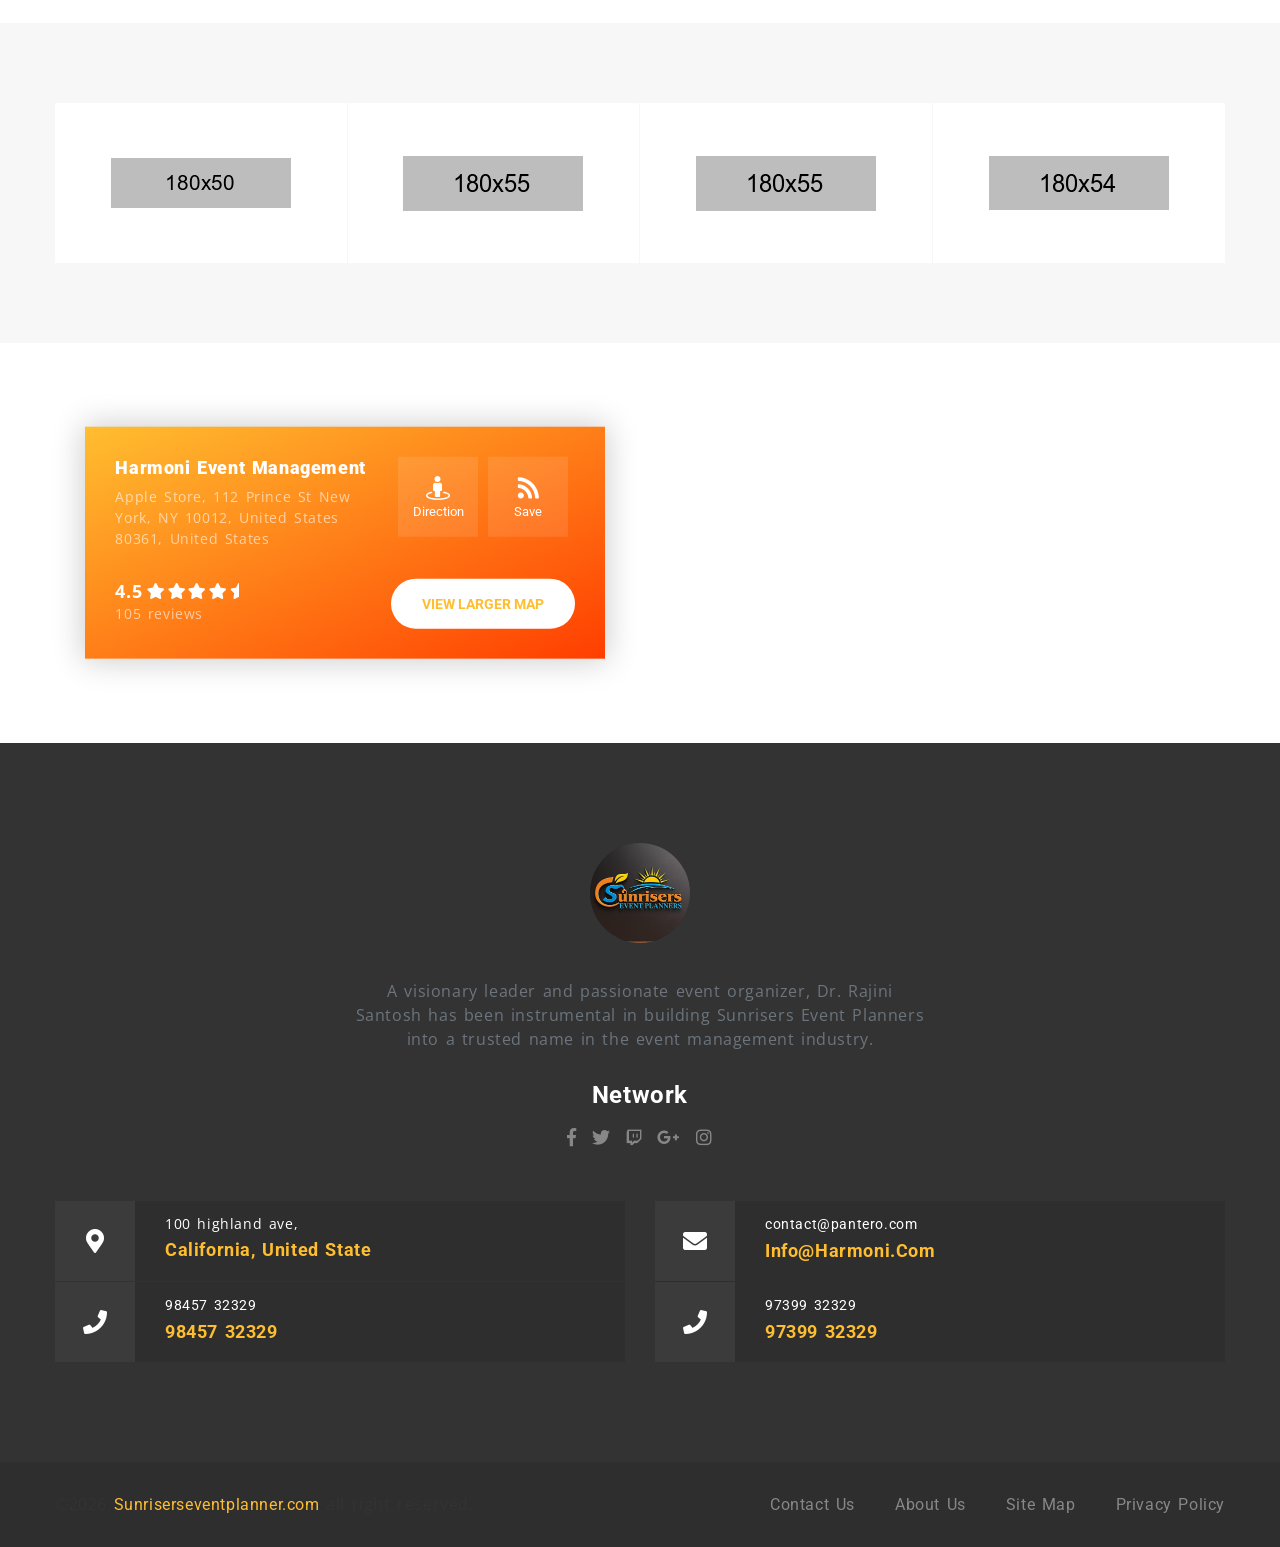
==== commit e6201a51: "Refactor code structure for improved readability and maintainability" ====
--- a/index.html
+++ b/index.html
@@ -1,847 +1,4523 @@
-<!DOCTYPE html>
-<html lang="zxx">
-
-	<head>
-
-		<meta charset="utf-8">
-		<meta name="viewport" content="width=device-width, initial-scale=1, shrink-to-fit=no">
-		<meta http-equiv="x-ua-compatible" content="ie=edge">
-
-		<title>Harmoni - Demo Page</title>
-		<link rel="shortcut icon" href="assets/images/favicon.png">
-
-		<!-- fraimwork - css include -->
-		<link rel="stylesheet" type="text/css" href="assets/css/bootstrap.min.css">
-
-		<!-- icon css include -->
-		<link rel="stylesheet" type="text/css" href="assets/css/fontawesome-all.css">
-
-		<style>
-
-			@import url('https://fonts.googleapis.com/css?family=Open+Sans:400,400i,600,600i,700,700i|Roboto:400,400i,700,700i,900,900i');
-
-			body,p {font-family: 'Open Sans', sans-serif;}
-			button,a,
-			h1,h2,h3,h4,h5,h6 {font-family: 'Roboto', sans-serif;}
-
-			body {
-				font-size: 16px;
-				padding-top: 80px;
-			}
-			h1,h2,h3,h4,h5,h6 {
-				color: #151515;
-				line-height: 1.37;
-				text-transform: capitalize;
-			}
-			img {
-				height: auto;
-				max-width: 100%;
-			}
-			strong,span,small,i {
-				line-height: normal;
-				display: inline-block;
-			}
-			strong {font-weight: 900;}
-
-			.plus-effect {
-				top: 0;
-				left: 0;
-				right: 0;
-				bottom: 0;
-				opacity: 0;
-				position: absolute;
-				transition: all .3s ease-in-out;
-				background: linear-gradient(to bottom right, rgba(255, 62, 0, .8) , rgba(255, 190, 48, .8));
-			}
-			.plus-effect:before,
-			.plus-effect:after {
-				top: 50%;
-				left: 50%;
-				content: '';
-				border-radius: 6px;
-				position: absolute;
-				background: #ffffff;
-				transition: all .3s ease-in-out;
-				transform: translateX(-50%) translateY(-50%);
-			}
-			.plus-effect:before {
-				width: 4px;
-				height: 50px;
-			}
-			.plus-effect:after {
-				height: 4px;
-				width: 50px;
-			}
-
-			.sec-ptb-100 {padding: 100px 0px;}
-			.bg-yellow {background-color: #ffc107;}
-			.clr-yellow {color: #ffc107;}
-			.clr-white {color: #ffffff;}
-			.overlay-white {background-color: rgba(255,255,255,0.8);}
-			.overlay-black {background-color: rgba(21,21,21,0.8);}
-			.container {
-				margin: 0 auto;
-				max-width: 1200px;
-			}
-			::selection {
-				color: #151515;
-				background: #ffc107;
-			}
-
-			/* link button - start */
-			.custom-btn {
-				color: #ffffff;
-				font-size: 14px;
-				font-weight: 700;
-				padding: 15px 45px;
-				border-radius: 30px;
-				text-transform: uppercase;
-				background: linear-gradient(to bottom right, #ff3e00 , #ffbe30);
-			}
-			.custom-btn:hover {color: #ffffff;}
-			/* link button - end */
-
-
-			/* back to top - start */
-			.thetop {
-				top: 0;
-				left: 0;
-				right: 0;
-				position: absolute;
-			}
-			.backtotop {
-				right: 15px;
-				width: 40px;
-				bottom: 15px;
-				height: 60px;
-				z-index: 999;
-				position: fixed;
-				overflow: hidden;
-				border-radius: 3px;
-				box-shadow: 0px 0px 25px 1px rgba(0,0,0,0.2);
-			}
-			.backtotop .scroll {
-				z-index: 1;
-				width: 100%;
-				height: 100%;
-				color: #ffffff;
-				display: block;
-				font-size: 30px;
-				line-height: 60px;
-				text-align: center;
-				position: relative;
-			}
-			.backtotop .scroll:after,
-			.backtotop .scroll:before {
-				top: 0;
-				left: 0;
-				right: 0;
-				bottom: 0;
-				z-index: -1;
-				content: '';
-				position: absolute;
-				transition: all .3s ease-in-out;
-			}
-			.backtotop .scroll:before {background: linear-gradient(to bottom right, #ff3e00 , #ffbe30);}
-			.backtotop .scroll:after {
-				opacity: 0;
-				background: linear-gradient(to bottom right, #ffbe30 , #ff3e00);
-			}
-			.backtotop:hover .scroll:before {opacity: 0;}
-			.backtotop:hover .scroll:after {opacity: 1;}
-			/* back to top - end */
-
-
-			/* header-section - start */
-			.header-section {
-				top: 0;
-				left: 0;
-				right: 0;
-				height: 80px;
-				z-index: 999;
-				position: fixed;
-				padding: 30px 0px;
-				background: linear-gradient(to bottom right, #ff3e00 , #ffbe30);
-			}
-			.header-section .logo-area {
-				top: 0;
-				left: 0;
-				right: 0;
-				width: 200px;
-				height: auto;
-				margin: 0 auto;
-				position: absolute;
-				background-color: #151515;
-			}
-			.header-section .logo-area .brand-logo {
-				width: 100%;
-				height: 100%;
-				display: block;
-				padding: 25px 50px;
-			}
-			/* header-section - end */
-
-			/* page-title-section - start */
-			.page-title-section {
-				background-size: cover;
-				background-repeat: no-repeat;
-				background-position: center center;
-				background-image: url(assets/images/slider/slider-bg5.jpg);
-			}
-			.page-title-section .overlay-black {padding: 200px 0px;}
-			.page-title-section p {margin-bottom: 50px;}
-			/* page-title-section - end */
-
-			/* pages-section - start */
-			.preview-page {
-				margin-bottom: 30px;
-				box-shadow: 0 2px 20px 1px rgba(0,0,0,0.2);
-			}
-			.pages-section h2.title {margin-bottom: 50px;}
-			.preview-page:hover .plus-effect {opacity: 1;}
-			.preview-page .image-wrapper {
-				width: 100%;
-				height: 415px;
-				overflow: hidden;
-				position: relative;
-				border-bottom: 1px solid #f0f0f0;
-			}
-			.preview-page h2 {
-				margin: 0;
-				font-size: 18px;
-				font-weight: 700;
-				text-align: center;
-				padding: 15px 30px;
-				background-color: #ffffff;
-			}
-			/* pages-section - end */
-
-			/* features-section - start */
-			.features-section {background-color: #f9f9f9;}
-			.features-section h2.title {margin-bottom: 50px;}
-
-			.features-section .feature {
-				width: 100%;
-				height: auto;
-				padding: 30px;
-				min-height: 205px;
-				text-align: center;
-				border-radius: 3px;
-				margin-bottom: 30px;
-				background: #ffffff;
-			}
-			.features-section .feature span {
-				width: 80px;
-				height: 80px;
-				text-align: center;
-				margin: 0 auto 15px;
-			}
-			.features-section .feature h3 {
-				margin: 0px;
-				color: #151515;
-				font-size: 16px;
-			}
-			/* features-section - end */
-
-			/* footer-section - start */
-			.footer-section {
-				padding: 30px 0px;
-				text-align: center;
-				background-color: #151515;
-			}
-			.footer-section p {
-				margin: 0;
-				padding: 0;
-				color: #ffffff;
-			}
-			.footer-section a {color: #ffc107;}
-			/* footer-section - end */
-
-			@media screen and (max-width: 991px) {
-				.preview-page,
-				.features-section .feature {
-					max-width: 350px;
-					margin: 0 auto 30px;
-				}
-			}
-			
-		</style>
-
-	</head>
-
-
-	<body>
-
-
-
-
-		
-		<!-- backtotop - start -->
-		<div id="thetop" class="thetop"></div>
-		<div class='backtotop'>
-			<a href="#thetop" class='scroll'>
-				<i class="fas fa-angle-double-up"></i>
-			</a>
-		</div>
-		<!-- backtotop - end -->
-
-		<!-- preloader - start -->
-		<div id="preloader"></div>
-		<!-- preloader - end -->
-
-
-
-
-
-		<!-- header-section - start
+<!doctype html>
+<html lang="en">
+  <head>
+    <meta charset="utf-8" />
+    <meta
+      name="viewport"
+      content="width=device-width, initial-scale=1, shrink-to-fit=no" />
+    <meta http-equiv="x-ua-compatible" content="ie=edge" />
+
+    <title>Harmoni - Home 2</title>
+    <link rel="shortcut icon" href="assets/images/favicon.png" />
+
+    <!-- fraimwork - css include -->
+    <link
+      rel="stylesheet"
+      type="text/css"
+      href="assets/css/bootstrap.min.css" />
+
+    <!-- icon css include -->
+    <link
+      rel="stylesheet"
+      type="text/css"
+      href="assets/css/fontawesome-all.css" />
+    <link rel="stylesheet" type="text/css" href="assets/css/flaticon.css" />
+
+    <!-- carousel css include -->
+    <link rel="stylesheet" type="text/css" href="assets/css/slick.css" />
+    <link rel="stylesheet" type="text/css" href="assets/css/slick-theme.css" />
+    <link rel="stylesheet" type="text/css" href="assets/css/animate.css" />
+    <link
+      rel="stylesheet"
+      type="text/css"
+      href="assets/css/owl.carousel.min.css" />
+    <link
+      rel="stylesheet"
+      type="text/css"
+      href="assets/css/owl.theme.default.min.css" />
+
+    <!-- others css include -->
+    <link
+      rel="stylesheet"
+      type="text/css"
+      href="assets/css/magnific-popup.css" />
+    <link
+      rel="stylesheet"
+      type="text/css"
+      href="assets/css/jquery.mCustomScrollbar.min.css" />
+    <link rel="stylesheet" type="text/css" href="assets/css/calendar.css" />
+    <link rel="stylesheet" type="text/css" href="assets/css/lightcase.css" />
+
+    <!-- color switcher css include -->
+    <link
+      rel="stylesheet"
+      type="text/css"
+      href="assets/css/colors/style-switcher.css" />
+    <link
+      id="color_theme"
+      rel="stylesheet"
+      type="text/css"
+      href="assets/css/colors/default.css" />
+
+    <!-- custom css include -->
+    <link rel="stylesheet" type="text/css" href="assets/css/style.css" />
+  </head>
+
+  <body class="homepage2">
+    <!-- backtotop - start -->
+    <div id="thetop" class="thetop"></div>
+    <div class="backtotop">
+      <a href="#thetop" class="scroll">
+        <i class="fas fa-angle-double-up"></i>
+      </a>
+    </div>
+    <!-- backtotop - end -->
+
+    <!-- preloader - start -->
+    <div id="preloader"></div>
+    <!-- preloader - end -->
+
+    <!-- header-section - start
 		================================================== -->
-		<header id="header-section" class="header-section z-depth-1 bg-yellow clearfix">
-
-			<!-- header-bottom - start -->
-			<div class="header-bottom">
-				<div class="container">
-
-					<div class="logo-area text-center">
-						<a href="index-1.html" class="brand-logo">
-							<img src="assets/images/2.site-logo.png" alt="Logo_not_found">
+    <header
+      id="header-section"
+      class="header-section sticky-header-section not-stuck clearfix">
+      <!-- header-bottom - start -->
+      <div class="header-bottom">
+        <div class="container">
+          <div class="row">
+            <!-- site-logo-wrapper - start -->
+            <div class="col-lg-3">
+              <div class="site-logo-wrapper">
+                <a href="/" class="logo">
+                  <img
+                    src="assets/images/logo.jpeg"
+                    alt="logo_not_found"
+                    style="
+                      width: 100px;
+                      height: 100px;
+                      display: block;
+                      border-radius: 100px;
+                    " />
+                </a>
+              </div>
+            </div>
+            <!-- site-logo-wrapper - end -->
+
+            <!-- mainmenu-wrapper - start -->
+            <div class="col-lg-9 align-self-center">
+              <div class="mainmenu-wrapper">
+                <div class="row">
+                  <!-- menu-item-list - start -->
+                  <div class="col-lg-10">
+                    <div class="menu-item-list ul-li clearfix">
+                      <ul>
+                        <li class="menu-item-has-children active">
+                          <a href="#!">home</a>
+                          <ul class="sub-menu">
+                            <li class="menu-item-has-children">
+                              <a href="index-1.html">home v.1</a>
+                              <ul class="sub-menu">
+                                <li>
+                                  <a href="#">example v.1.1</a>
+                                </li>
+                                <li>
+                                  <a href="#">example v.1.2</a>
+                                </li>
+                                <li>
+                                  <a href="#">example v.1.3</a>
+                                </li>
+                                <li>
+                                  <a href="#">example v.1.4</a>
+                                </li>
+                              </ul>
+                            </li>
+                            <li class="menu-item-has-children">
+                              <a href="index-2.html" class="active">home v.2</a>
+                              <ul class="sub-menu">
+                                <li>
+                                  <a href="#">example v.2.1</a>
+                                </li>
+                                <li>
+                                  <a href="#">example v.2.2</a>
+                                </li>
+                                <li>
+                                  <a href="#">example v.2.3</a>
+                                </li>
+                              </ul>
+                            </li>
+                            <li class="menu-item-has-children">
+                              <a href="index-3.html">home v.3</a>
+                              <ul class="sub-menu">
+                                <li>
+                                  <a href="#">example v.3.1</a>
+                                </li>
+                                <li>
+                                  <a href="#">example v.3.2</a>
+                                </li>
+                              </ul>
+                            </li>
+                            <li class="menu-item-has-children">
+                              <a href="index-4.html">home v.4</a>
+                              <ul class="sub-menu">
+                                <li>
+                                  <a href="#">example v.4.1</a>
+                                </li>
+                              </ul>
+                            </li>
+                          </ul>
+                        </li>
+                        <li class="menu-item-has-children">
+                          <a href="#!">about</a>
+                          <ul class="sub-menu">
+                            <li><a href="about.html">about us</a></li>
+                            <li><a href="service.html">service</a></li>
+                            <li><a href="faq.html">FAQ</a></li>
+                          </ul>
+                        </li>
+                        <li class="menu-item-has-children">
+                          <a href="#!">events</a>
+                          <ul class="sub-menu">
+                            <li class="menu-item-has-children">
+                              <a href="event-1.html">event List</a>
+                              <ul class="sub-menu">
+                                <li>
+                                  <a href="event-1-without-sidebar.html"
+                                    >list without sidebar</a
+                                  >
+                                </li>
+                              </ul>
+                            </li>
+                            <li class="menu-item-has-children">
+                              <a href="event-2.html">event Grid</a>
+                              <ul class="sub-menu">
+                                <li>
+                                  <a href="event-2-without-sidebar.html"
+                                    >grid without sidebar</a
+                                  >
+                                </li>
+                              </ul>
+                            </li>
+                            <li>
+                              <a href="event-details.html">event details</a>
+                            </li>
+                            <li><a href="booking.html">event booking</a></li>
+                          </ul>
+                        </li>
+                        <li class="menu-item-has-children">
+                          <a href="#!">blogs</a>
+                          <ul class="sub-menu">
+                            <li><a href="blog.html">blog</a></li>
+                            <li>
+                              <a href="blog-details.html">blog details</a>
+                            </li>
+                          </ul>
+                        </li>
+                        <li>
+                          <a href="gallery.html">gallery</a>
+                        </li>
+                        <li>
+                          <a href="speaker.html">speaker</a>
+                        </li>
+                        <li class="menu-item-has-children">
+                          <a href="#!">contact</a>
+                          <ul class="sub-menu">
+                            <li><a href="contact.html">contact us</a></li>
+                            <li><a href="404-error.html">404 Error</a></li>
+                          </ul>
+                        </li>
+                      </ul>
+                    </div>
+                  </div>
+                  <!-- menu-item-list - end -->
+
+                  <!-- menu-item-list - start -->
+                  <div class="col-lg-2">
+                    <div class="user-search-btn-group ul-li clearfix">
+                      <ul>
+                        <li>
+                          <a href="#login-modal" class="login-modal-btn">
+                            <i class="fas fa-user"></i>
+                          </a>
+                          <div
+                            id="login-modal"
+                            class="reglog-modal-wrapper mfp-hide clearfix"
+                            style="
+                              background-image: url(assets/images/login-modal-bg.jpg);
+                            ">
+                            <div class="overlay-black clearfix">
+                              <!-- leftside-content - start -->
+                              <div class="leftside-content">
+                                <div class="site-logo-wrapper mb-80">
+                                  <a href="#!" class="logo">
+                                    <img
+                                      src="assets/images/2.site-logo.png"
+                                      alt="logo_not_found" />
+                                  </a>
+                                </div>
+                                <div class="register-login-link mb-80">
+                                  <ul>
+                                    <li class="active">
+                                      <a href="#!">Login</a>
+                                    </li>
+                                    <li><a href="#!">Register</a></li>
+                                  </ul>
+                                </div>
+                                <div class="copyright-text">
+                                  <p class="m-0">
+                                    ©2018
+                                    <a href="#!" class="yellow-color"
+                                      >Harmoni.com</a
+                                    >
+                                    all right reserved, made with
+                                    <i class="fas fa-heart"></i> by jThemes
+                                    Studio
+                                  </p>
+                                </div>
+                              </div>
+                              <!-- leftside-content - end -->
+
+                              <!-- rightside-content - start -->
+                              <div class="rightside-content text-center">
+                                <div class="mb-30">
+                                  <h2
+                                    class="form-title title-large white-color">
+                                    Account <strong>Login</strong>
+                                  </h2>
+                                  <span class="form-subtitle white-color"
+                                    >Login to our website, or
+                                    <strong>REGISTER</strong></span
+                                  >
+                                </div>
+
+                                <div class="fb-login-btn mb-30">
+                                  <a href="#!">
+                                    <span class="icon">
+                                      <i class="fab fa-facebook-f"></i>
+                                    </span>
+                                    login with facebook
+                                  </a>
+                                </div>
+
+                                <div class="or-text mb-30">
+                                  <span>or sign in</span>
+                                </div>
+
+                                <div class="login-form text-center mb-50">
+                                  <form action="#!">
+                                    <div class="form-item">
+                                      <input
+                                        type="email"
+                                        placeholder="example@gmail.com" />
+                                    </div>
+                                    <div class="form-item">
+                                      <input
+                                        type="password"
+                                        placeholder="Password" />
+                                    </div>
+                                    <button type="submit" class="login-btn">
+                                      login now
+                                    </button>
+                                  </form>
+                                </div>
+
+                                <div class="bottom-text white-color">
+                                  <p class="m-0">* Denotes mandatory field.</p>
+                                  <p class="m-0">
+                                    ** At least one telephone number is
+                                    required.
+                                  </p>
+                                </div>
+                              </div>
+                              <!-- rightside-content - end -->
+
+                              <a class="popup-modal-dismiss" href="#!">
+                                <i class="fas fa-times"></i>
+                              </a>
+                            </div>
+                          </div>
+                        </li>
+                        <li>
+                          <button
+                            type="button"
+                            class="toggle-overlay search-btn">
+                            <i class="fas fa-search"></i>
+                          </button>
+                          <!-- search-body - start -->
+                          <div class="search-body">
+                            <div class="search-form">
+                              <form action="#">
+                                <input
+                                  class="search-input"
+                                  type="search"
+                                  placeholder="Search Here" />
+                                <div class="outer-close toggle-overlay">
+                                  <button type="button" class="search-close">
+                                    <i class="fas fa-times"></i>
+                                  </button>
+                                </div>
+                              </form>
+                            </div>
+                          </div>
+                          <!-- search-body - end -->
+                        </li>
+                      </ul>
+                    </div>
+                  </div>
+                  <!-- menu-item-list - end -->
+                </div>
+              </div>
+            </div>
+            <!-- mainmenu-wrapper - end -->
+          </div>
+        </div>
+      </div>
+      <!-- header-bottom - end -->
+    </header>
+    <!-- header-section - end
+		================================================== -->
+
+    <!-- altranative-header - start
+		================================================== -->
+    <div class="header-altranative">
+      <div class="container">
+        <div class="logo-area float-left">
+          <a href="index-1.html">
+            <img src="assets/images/1.site-logo.png" alt="logo_not_found" />
+          </a>
+        </div>
+
+        <button
+          type="button"
+          id="sidebarCollapse"
+          class="alt-menu-btn float-right">
+          <i class="fas fa-bars"></i>
+        </button>
+      </div>
+
+      <!-- sidebar menu - start -->
+      <div class="sidebar-menu-wrapper">
+        <div id="sidebar" class="sidebar">
+          <span id="sidebar-dismiss" class="sidebar-dismiss">
+            <i class="fas fa-arrow-left"></i>
+          </span>
+
+          <div class="sidebar-header">
+            <a href="#!">
+              <img src="assets/images/2.site-logo.png" alt="logo_not_found" />
+            </a>
+          </div>
+
+          <!-- sidebar-form - start -->
+          <div class="sidebar-form">
+            <form action="#">
+              <input
+                id="altmenu-sidebar-search"
+                type="search"
+                placeholder="Search" />
+              <label for="altmenu-sidebar-search"
+                ><i class="fas fa-search"></i
+              ></label>
+            </form>
+          </div>
+          <!-- sidebar-form - end -->
+
+          <!-- main-pages-links - start -->
+          <div class="menu-link-list main-pages-links">
+            <h2 class="menu-title">all home pages</h2>
+            <ul>
+              <li>
+                <a href="index-1.html">
+                  <span class="icon"><i class="fas fa-home"></i></span>
+                  Home V.1
+                </a>
+              </li>
+              <li class="active">
+                <a href="index-2.html">
+                  <span class="icon"><i class="fas fa-home"></i></span>
+                  Home V.2
+                </a>
+              </li>
+              <li>
+                <a href="index-3.html">
+                  <span class="icon"><i class="fas fa-home"></i></span>
+                  Home v.3
+                </a>
+              </li>
+              <li>
+                <a href="index-4.html">
+                  <span class="icon"><i class="fas fa-home"></i></span>
+                  Home v.4
+                </a>
+              </li>
+            </ul>
+          </div>
+          <!-- main-pages-links - end -->
+
+          <!-- other-pages-links - start -->
+          <div class="menu-link-list other-pages-links">
+            <h2 class="menu-title">all single pages</h2>
+            <ul>
+              <li>
+                <a href="about.html">
+                  <span class="icon"><i class="fas fa-home"></i></span>
+                  About Us
+                </a>
+              </li>
+              <li>
+                <a href="service.html">
+                  <span class="icon"><i class="fas fa-home"></i></span>
+                  our Services
+                </a>
+              </li>
+              <li>
+                <a href="event-1.html">
+                  <span class="icon"><i class="fas fa-home"></i></span>
+                  event list
+                </a>
+              </li>
+              <li>
+                <a href="event-2.html">
+                  <span class="icon"><i class="fas fa-home"></i></span>
+                  event grid
+                </a>
+              </li>
+              <li>
+                <a href="event-1-without-sidebar.html">
+                  <span class="icon"><i class="fas fa-home"></i></span>
+                  list without sidebar
+                </a>
+              </li>
+              <li>
+                <a href="event-2-without-sidebar.html">
+                  <span class="icon"><i class="fas fa-home"></i></span>
+                  grid without sidebar
+                </a>
+              </li>
+              <li>
+                <a href="blog.html">
+                  <span class="icon"><i class="fas fa-home"></i></span>
+                  Latest blogs
+                </a>
+              </li>
+              <li>
+                <a href="gallery.html">
+                  <span class="icon"><i class="fas fa-home"></i></span>
+                  our gallery
+                </a>
+              </li>
+              <li>
+                <a href="speaker.html">
+                  <span class="icon"><i class="fas fa-home"></i></span>
+                  event speakers
+                </a>
+              </li>
+              <li>
+                <a href="contact.html">
+                  <span class="icon"><i class="fas fa-home"></i></span>
+                  contact us
+                </a>
+              </li>
+            </ul>
+          </div>
+          <!-- other-pages-links - end -->
+
+          <!-- inner-pages-links - start -->
+          <div class="menu-link-list inner-pages-links">
+            <h2 class="menu-title">all inner pages</h2>
+            <ul>
+              <li>
+                <a href="booking.html">
+                  <span class="icon"><i class="fas fa-home"></i></span>
+                  event booking
+                </a>
+              </li>
+              <li>
+                <a href="event-details.html">
+                  <span class="icon"><i class="fas fa-home"></i></span>
+                  event details
+                </a>
+              </li>
+              <li>
+                <a href="blog-details.html">
+                  <span class="icon"><i class="fas fa-home"></i></span>
+                  blog details
+                </a>
+              </li>
+              <li>
+                <a href="faq.html">
+                  <span class="icon"><i class="fas fa-home"></i></span>
+                  Frequently Ask Qusetion
+                </a>
+              </li>
+              <li>
+                <a href="404-error.html">
+                  <span class="icon"><i class="fas fa-home"></i></span>
+                  404 error
+                </a>
+              </li>
+            </ul>
+          </div>
+          <!-- inner-pages-links - end -->
+
+          <!-- login-btn-group - start -->
+          <div class="login-btn-group">
+            <ul>
+              <li>
+                <a href="#alt-register-modal" class="register-modal-btn">
+                  Register
+                </a>
+                <div
+                  id="alt-register-modal"
+                  class="reglog-modal-wrapper register-modal mfp-hide clearfix"
+                  style="
+                    background-image: url(assets/images/login-modal-bg.jpg);
+                  ">
+                  <div class="overlay-black clearfix">
+                    <!-- leftside-content - start -->
+                    <div class="leftside-content">
+                      <div class="site-logo-wrapper mb-80">
+                        <a href="#!" class="logo">
+                          <img
+                            src="assets/images/2.site-logo.png"
+                            alt="logo_not_found" />
+                        </a>
+                      </div>
+                      <div class="register-login-link mb-80">
+                        <ul>
+                          <li><a href="#!">Login</a></li>
+                          <li class="active"><a href="#!">Register</a></li>
+                        </ul>
+                      </div>
+                      <div class="copyright-text">
+                        <p class="m-0">
+                          ©2018
+                          <a href="#!" class="yellow-color">Harmoni.com</a> all
+                          right reserved, made with
+                          <i class="fas fa-heart"></i> by jThemes Studio
+                        </p>
+                      </div>
+                    </div>
+                    <!-- leftside-content - end -->
+
+                    <!-- rightside-content - start -->
+                    <div class="rightside-content text-center">
+                      <div class="mb-30">
+                        <h2 class="form-title title-large white-color">
+                          Account <strong>Register</strong>
+                        </h2>
+                        <span class="form-subtitle white-color"
+                          >Have an account? <strong>LOGIN NOW</strong></span
+                        >
+                      </div>
+
+                      <div class="login-form text-center mb-50">
+                        <form action="#!">
+                          <div class="form-item">
+                            <input type="email" placeholder="User Name" />
+                          </div>
+                          <div class="form-item">
+                            <input type="password" placeholder="Password" />
+                          </div>
+                          <div class="form-item">
+                            <input type="email" placeholder="Repeat Password" />
+                          </div>
+                          <div class="form-item">
+                            <input
+                              type="password"
+                              placeholder="Email Address" />
+                          </div>
+                          <div class="human-verification text-left">
+                            <input type="checkbox" id="alt-imnotarobot" />
+                            <label for="alt-imnotarobot">I'm not a robot</label>
+                            <span class="verification-image">
+                              <img
+                                src="assets/images/iamnotrobot.png"
+                                alt="Image_not_found" />
+                            </span>
+                          </div>
+                          <button type="submit" class="login-btn">
+                            login now
+                          </button>
+                        </form>
+                      </div>
+
+                      <div class="bottom-text white-color">
+                        <p class="m-0">* Denotes mandatory field.</p>
+                        <p class="m-0">
+                          ** At least one telephone number is required.
+                        </p>
+                      </div>
+                    </div>
+                    <!-- rightside-content - end -->
+
+                    <a class="popup-modal-dismiss" href="#!">
+                      <i class="fas fa-times"></i>
+                    </a>
+                  </div>
+                </div>
+              </li>
+              <li>
+                <a href="#alt-login-modal" class="login-modal-btn"> Login </a>
+                <div
+                  id="alt-login-modal"
+                  class="reglog-modal-wrapper mfp-hide clearfix"
+                  style="
+                    background-image: url(assets/images/login-modal-bg.jpg);
+                  ">
+                  <div class="overlay-black clearfix">
+                    <!-- leftside-content - start -->
+                    <div class="leftside-content">
+                      <div class="site-logo-wrapper mb-80">
+                        <a href="#!" class="logo">
+                          <img
+                            src="assets/images/2.site-logo.png"
+                            alt="logo_not_found" />
+                        </a>
+                      </div>
+                      <div class="register-login-link mb-80">
+                        <ul>
+                          <li class="active"><a href="#!">Login</a></li>
+                          <li><a href="#!">Register</a></li>
+                        </ul>
+                      </div>
+                      <div class="copyright-text">
+                        <p class="m-0">
+                          ©2018
+                          <a href="#!" class="yellow-color">Harmoni.com</a> all
+                          right reserved, made with
+                          <i class="fas fa-heart"></i> by jThemes Studio
+                        </p>
+                      </div>
+                    </div>
+                    <!-- leftside-content - end -->
+
+                    <!-- rightside-content - start -->
+                    <div class="rightside-content text-center">
+                      <div class="mb-30">
+                        <h2 class="form-title title-large white-color">
+                          Account <strong>Login</strong>
+                        </h2>
+                        <span class="form-subtitle white-color"
+                          >Login to our website, or
+                          <strong>REGISTER</strong></span
+                        >
+                      </div>
+
+                      <div class="fb-login-btn mb-30">
+                        <a href="#!">
+                          <span class="icon">
+                            <i class="fab fa-facebook-f"></i>
+                          </span>
+                          login with facebook
+                        </a>
+                      </div>
+
+                      <div class="or-text mb-30">
+                        <span>or sign in</span>
+                      </div>
+
+                      <div class="login-form text-center mb-50">
+                        <form action="#!">
+                          <div class="form-item">
+                            <input
+                              type="email"
+                              placeholder="example@gmail.com" />
+                          </div>
+                          <div class="form-item">
+                            <input type="password" placeholder="Password" />
+                          </div>
+                          <button type="submit" class="login-btn">
+                            login now
+                          </button>
+                        </form>
+                      </div>
+
+                      <div class="bottom-text white-color">
+                        <p class="m-0">* Denotes mandatory field.</p>
+                        <p class="m-0">
+                          ** At least one telephone number is required.
+                        </p>
+                      </div>
+                    </div>
+                    <!-- rightside-content - end -->
+
+                    <a class="popup-modal-dismiss" href="#!">
+                      <i class="fas fa-times"></i>
+                    </a>
+                  </div>
+                </div>
+              </li>
+            </ul>
+          </div>
+          <!-- login-btn-group - end -->
+
+          <!-- social-links - start -->
+          <div class="social-links">
+            <h2 class="menu-title">get in touch</h2>
+            <div class="mb-15">
+              <h3 class="contact-info">
+                <i class="fas fa-phone"></i>
+                100-2222-9999
+              </h3>
+              <h3 class="contact-info">
+                <i class="fas fa-envelope"></i>
+                info@harmoni.com
+              </h3>
+            </div>
+            <ul>
+              <li>
+                <a href="#!"><i class="fab fa-facebook-f"></i></a>
+              </li>
+              <li>
+                <a href="#!"><i class="fab fa-twitter"></i></a>
+              </li>
+              <li>
+                <a href="#!"><i class="fab fa-twitch"></i></a>
+              </li>
+              <li>
+                <a href="#!"><i class="fab fa-google-plus-g"></i></a>
+              </li>
+              <li>
+                <a href="#!"><i class="fab fa-instagram"></i></a>
+              </li>
+            </ul>
+            <a href="contact.html" class="contact-btn">contact us</a>
+          </div>
+          <!-- social-links - end -->
+
+          <div class="overlay"></div>
+        </div>
+      </div>
+      <!-- sidebar menu - end -->
+    </div>
+    <!-- altranative-header - end
+		================================================== -->
+
+    <!-- slide-section - start
+		================================================== -->
+    <section id="main-carousel2" class="main-carousel2 clearfix">
+      <div
+        class="item"
+        style="background-image: url(assets/images/slider/slider-bg4.jpg)">
+        <div class="overlay-black">
+          <div class="container">
+            <div class="row">
+              <!-- reg-form - start -->
+              <div class="col-lg-4 col-md-12 col-sm-12">
+                <div class="reg-form">
+                  <div class="from-title">
+                    <h2 class="title-text"><strong>register</strong> now</h2>
+                    <div class="sub-title">make a booking now</div>
+                  </div>
+
+                  <div class="form-wrapper mb-30">
+                    <form action="#">
+                      <div class="form-item">
+                        <input type="text" placeholder="Full Name" />
+                      </div>
+
+                      <div class="form-item">
+                        <input type="email" placeholder="Email Address" />
+                      </div>
+
+                      <div class="form-item">
+                        <input type="tel" placeholder="Phone Number" />
+                      </div>
+
+                      <div class="form-item">
+                        <select class="package-select">
+                          <option selected="">Choose Package</option>
+                          <option value="1">Option 1</option>
+                          <option value="2">Option 2</option>
+                          <option value="3">Option 3</option>
+                        </select>
+                      </div>
+
+                      <div class="form-item">
+                        <select class="quantity-select">
+                          <option selected="">Ticket Quantity</option>
+                          <option value="1">Option 1</option>
+                          <option value="2">Option 2</option>
+                          <option value="3">Option 3</option>
+                        </select>
+                      </div>
+                    </form>
+                  </div>
+
+                  <button type="submit" class="submit-btn">register now</button>
+                </div>
+              </div>
+              <!-- reg-form - end -->
+
+              <!-- slider-content - start -->
+              <div class="col-lg-8 col-md-12 col-sm-12">
+                <div class="slider-content">
+                  <div class="countdown-timer mb-50">
+                    <ul class="countdown-list" data-countdown="2019/01/01"></ul>
+                  </div>
+                  <span class="date">26 december 2026</span>
+                  <h1 class="title-text">SUNRISERS EVENT PLANNERS</h1>
+                  <strong class="bold-text">We Plan, You Celebrate</strong>
+                  <a href="#!" class="details-btn">event details</a>
+                </div>
+              </div>
+              <!-- slider-content - end -->
+            </div>
+          </div>
+        </div>
+      </div>
+
+      <div
+        class="item"
+        style="background-image: url(assets/images/slider/slider-bg5.jpg)">
+        <div class="overlay-black">
+          <div class="container">
+            <div class="row">
+              <!-- reg-form - start -->
+              <div class="col-lg-4 col-md-12 col-sm-12">
+                <div class="reg-form">
+                  <div class="from-title">
+                    <h2 class="title-text"><strong>register</strong> now</h2>
+                    <div class="sub-title">make a booking now</div>
+                  </div>
+
+                  <div class="form-wrapper mb-30">
+                    <form action="#">
+                      <div class="form-item">
+                        <input type="text" placeholder="Full Name" />
+                      </div>
+
+                      <div class="form-item">
+                        <input type="email" placeholder="Email Address" />
+                      </div>
+
+                      <div class="form-item">
+                        <input type="tel" placeholder="Phone Number" />
+                      </div>
+
+                      <div class="form-item">
+                        <select class="package-select">
+                          <option selected="">Choose Package</option>
+                          <option value="1">Option 1</option>
+                          <option value="2">Option 2</option>
+                          <option value="3">Option 3</option>
+                        </select>
+                      </div>
+
+                      <div class="form-item">
+                        <select class="quantity-select">
+                          <option selected="">Ticket Quantity</option>
+                          <option value="1">Option 1</option>
+                          <option value="2">Option 2</option>
+                          <option value="3">Option 3</option>
+                        </select>
+                      </div>
+                    </form>
+                  </div>
+
+                  <button type="submit" class="submit-btn">register now</button>
+                </div>
+              </div>
+              <!-- reg-form - end -->
+
+              <!-- slider-content - start -->
+              <div class="col-lg-8 col-md-12 col-sm-12">
+                <div class="slider-content">
+                  <div class="countdown-timer mb-50">
+                    <ul class="countdown-list" data-countdown="2019/01/01"></ul>
+                  </div>
+                  <span class="date">26 december 2026</span>
+                  <h1 class="title-text">SUNRISERS EVENT PLANNERS</h1>
+                  <strong class="bold-text">We Plan, You Celebrate</strong>
+                  <a href="#!" class="details-btn">event details</a>
+                </div>
+              </div>
+              <!-- slider-content - end -->
+            </div>
+          </div>
+        </div>
+      </div>
+
+      <div
+        class="item"
+        style="background-image: url(assets/images/slider/slider-bg6.jpg)">
+        <div class="overlay-black">
+          <div class="container">
+            <div class="row">
+              <!-- reg-form - start -->
+              <div class="col-lg-4 col-md-12 col-sm-12">
+                <div class="reg-form">
+                  <div class="from-title">
+                    <h2 class="title-text"><strong>register</strong> now</h2>
+                    <div class="sub-title">make a booking now</div>
+                  </div>
+
+                  <div class="form-wrapper mb-30">
+                    <form action="#">
+                      <div class="form-item">
+                        <input type="text" placeholder="Full Name" />
+                      </div>
+
+                      <div class="form-item">
+                        <input type="email" placeholder="Email Address" />
+                      </div>
+
+                      <div class="form-item">
+                        <input type="tel" placeholder="Phone Number" />
+                      </div>
+
+                      <div class="form-item">
+                        <select class="package-select">
+                          <option selected="">Choose Package</option>
+                          <option value="1">Option 1</option>
+                          <option value="2">Option 2</option>
+                          <option value="3">Option 3</option>
+                        </select>
+                      </div>
+
+                      <div class="form-item">
+                        <select class="quantity-select">
+                          <option selected="">Ticket Quantity</option>
+                          <option value="1">Option 1</option>
+                          <option value="2">Option 2</option>
+                          <option value="3">Option 3</option>
+                        </select>
+                      </div>
+                    </form>
+                  </div>
+
+                  <button type="submit" class="submit-btn">register now</button>
+                </div>
+              </div>
+              <!-- reg-form - end -->
+
+              <!-- slider-content - start -->
+              <div class="col-lg-8 col-md-12 col-sm-12">
+                <div class="slider-content">
+                  <div class="countdown-timer mb-50">
+                    <ul class="countdown-list" data-countdown="2019/01/01"></ul>
+                  </div>
+                  <span class="date">26 december 2026</span>
+                  <h1 class="title-text">SUNRISERS EVENT PLANNERS</h1>
+                  <strong class="bold-text">We Plan, You Celebrate</strong>
+                  <a href="#!" class="details-btn">event details</a>
+                </div>
+              </div>
+              <!-- slider-content - end -->
+            </div>
+          </div>
+        </div>
+      </div>
+    </section>
+    <!-- slide-section - end
+		================================================== -->
+
+    <!-- event-advertisement-section - start
+		================================================== -->
+    <section
+      id="event-advertisement-section"
+      class="event-advertisement-section clearfix"
+      style="background-image: url(assets/images/special-offer-bg.png)">
+      <div class="container">
+        <div class="row">
+          <!-- event-item - start -->
+          <div class="col-lg-7 col-md-12 col-sm-12">
+            <div class="event-item">
+              <div class="event-image">
+                <img src="assets/images/event/2.jpg" alt="Image_not_found" />
+                <a href="#!" class="plus-effect"></a>
+              </div>
+
+              <div class="event-content">
+                <div class="event-title">
+                  <span class="tag">
+                    <i class="fas fa-bookmark"></i>
+                    Featured Event
+                  </span>
+                  <h3 class="title-text">
+                    Barcelona <strong>Food truck Festival</strong>
+                  </h3>
+                  <small class="ticket-price">Tickets start from $52.00</small>
+                </div>
+                <div class="event-info ul-li-block">
+                  <ul>
+                    <li>
+                      <span class="icon">
+                        <i class="far fa-clock"></i>
+                      </span>
+                      Start 20:00pm - 22:00pm
+                    </li>
+                    <li>
+                      <span class="icon">
+                        <i class="fas fa-map-marker-alt"></i>
+                      </span>
+                      Barcelona, Spain
+                    </li>
+                  </ul>
+                </div>
+              </div>
+            </div>
+          </div>
+          <!-- event-item - end -->
+
+          <!-- right-content-wrapper - start -->
+          <div class="col-lg-5 col-md-12 col-sm-12">
+            <div class="right-content-wrapper">
+              <div class="countdown-timer mb-30">
+                <ul class="countdown-list" data-countdown="2019/01/01"></ul>
+              </div>
+
+              <div class="text-right">
+                <a href="#!" class="booking-btn">booking ticket</a>
+                <a href="#!" class="details-btn">tickets & details</a>
+              </div>
+            </div>
+          </div>
+          <!-- right-content-wrapper - end -->
+        </div>
+      </div>
+    </section>
+    <!-- event-advertisement-section - end
+		================================================== -->
+
+    <!-- about-section - start
+		================================================== -->
+    <section id="about-section" class="about-section sec-ptb-100 clearfix">
+      <div class="container">
+        <div class="row">
+          <!-- section-title - start -->
+          <div class="col-12">
+            <div class="section-title text-left mb-30">
+              <span class="line-style"></span>
+              <small class="sub-title">we are Sunrisers Event Planners</small>
+              <h2 class="big-title"><strong>No.1</strong> Events Management</h2>
+              <p class="black-color mb-10">
+                Sunrisers Event Planners, established in 2012, is a team of
+                highly experienced and passionate professionals dedicated to
+                delivering exceptional results in the fields of event
+                management, advertising, marketing, brand promotions, and
+                exhibitions.
+              </p>
+              <p class="black-color mb-10">
+                With our creative vision and strong execution capabilities, we
+                provide innovative solutions that help our clients elevate their
+                brands and create unforgettable experiences. Over the years,
+                Sunrisers Event Planners has successfully organized more than
+                100+ events, earning the trust and satisfaction of numerous
+                happy clients.
+              </p>
+              <p class="black-color mb-10">
+                Our talented team of creative thinkers, planners, and event
+                specialists are committed to delivering events that are
+                memorable, impactful, and flawlessly executed. From
+                conceptualization to completion, every project is handled with
+                the highest level of professionalism, quality, and attention to
+                detail.
+              </p>
+              <p class="black-color mb-10">
+                At Sunrisers Event Planners, we believe every event should tell
+                a story. Our designers transform venues into spectacular
+                experiences, while our production team ensures that every
+                element is perfectly aligned with the client’s vision. Whether
+                the event is local or international, we work closely with our
+                clients and partners to create events that leave lasting
+                impressions.
+              </p>
+              <p class="black-color mb-10">
+                With all expertise under one roof, we ensure seamless planning,
+                execution, and management of events of any size or scale.
+              </p>
+
+              <!-- <a href="#!" class="custom-btn"> about harmonei </a> -->
+            </div>
+          </div>
+          <!-- section-title - end -->
+
+          <!-- about-item-wrapper - start -->
+          <div class="container">
+            <div class="about-item-wrapper ul-li">
+              <ul>
+                <li>
+                  <a href="#!" class="about-item">
+                    <span class="icon">
+                      <i class="flaticon-handshake"></i>
+                    </span>
+                    <strong class="title"> Friendly Team </strong>
+                    <small class="sub-title"> More than 200 teams </small>
+                  </a>
+                </li>
+                <li>
+                  <a href="#!" class="about-item">
+                    <span class="icon">
+                      <i class="flaticon-two-balloons"></i>
+                    </span>
+                    <strong class="title"> perfact venues </strong>
+                    <small class="sub-title"> perfact venues </small>
+                  </a>
+                </li>
+                <li>
+                  <a href="#!" class="about-item">
+                    <span class="icon">
+                      <i class="flaticon-cheers"></i>
+                    </span>
+                    <strong class="title"> Unique Scenario </strong>
+                    <small class="sub-title">
+                      We thinking out of the box
+                    </small>
+                  </a>
+                </li>
+
+                <li>
+                  <a href="#!" class="about-item">
+                    <span class="icon">
+                      <i class="flaticon-clown-hat"></i>
+                    </span>
+                    <strong class="title"> Unforgettable Time </strong>
+                    <small class="sub-title"> We make you perfect event </small>
+                  </a>
+                </li>
+                <li>
+                  <a href="#!" class="about-item">
+                    <span class="icon">
+                      <i class="flaticon-speech-bubble"></i>
+                    </span>
+                    <strong class="title"> 24/7 Hours Support </strong>
+                    <small class="sub-title"> Anytime anywhere </small>
+                  </a>
+                </li>
+                <li>
+                  <a href="#!" class="about-item">
+                    <span class="icon">
+                      <i class="flaticon-light-bulb"></i>
+                    </span>
+                    <strong class="title"> Briliant Idea </strong>
+                    <small class="sub-title"> We have million idea </small>
+                  </a>
+                </li>
+              </ul>
+            </div>
+          </div>
+          <!-- about-item-wrapper - end -->
+        </div>
+      </div>
+    </section>
+    <!-- about-section - end
+		================================================== -->
+
+    <!-- event-gallery-section - start
+		================================================== -->
+    <section
+      id="event-gallery-section"
+      class="event-gallery-section sec-ptb-100 clearfix">
+      <div class="container">
+        <div class="mb-50">
+          <div class="row">
+            <!-- section-title - start -->
+            <div class="col-lg-6 col-md-12 col-sm-12">
+              <div class="section-title">
+                <small class="sub-title">harmoni gallery</small>
+                <h2 class="big-title">
+                  Beautiful & <strong>Unforgettable Times</strong>
+                </h2>
+              </div>
+            </div>
+            <!-- section-title - end -->
+
+            <div class="col-lg-6 col-md-12 col-sm-12">
+              <div class="button-group filters-button-group">
+                <button class="button is-checked" data-filter="*">
+                  <i class="fas fa-star"></i>
+                  <strong>all</strong> gallery
+                </button>
+                <button class="button" data-filter=".video-gallery">
+                  <i class="fas fa-play-circle"></i>
+                  <strong>video</strong> gallery
+                </button>
+                <button class="button" data-filter=".photo-gallery">
+                  <i class="far fa-image"></i>
+                  <strong>photo</strong> gallery
+                </button>
+              </div>
+            </div>
+          </div>
+        </div>
+      </div>
+
+      <div
+        class="grid clearfix mb-80"
+        data-isotope='{ "masonry": { "columnWidth": 0 } }'>
+        <div
+          class="grid-item grid-item--height2 photo-gallery"
+          data-category="photo-gallery">
+          <a
+            class="popup-link"
+            href="assets/images/gallery/1.image.jpg"
+            data-rel="lightcase:photoGallery">
+            <img
+              src="assets/images/gallery/1.image.jpg"
+              alt="Image_not_found" />
+          </a>
+          <div class="item-content">
+            <h3>John Doe Wedding day</h3>
+            <span>Wedding Party, 24 June 2016</span>
+          </div>
+        </div>
+        <div
+          class="grid-item grid-item--width2 video-gallery"
+          data-category="video-gallery">
+          <a
+            class=""
+            href="https://www.youtube.com/embed/-haiaZ011OM"
+            data-rel="lightcase:videoGallery">
+            <img
+              src="assets/images/gallery/2.image.jpg"
+              alt="Image_not_found" />
+          </a>
+          <div class="item-content">
+            <h3>Business Conference in Dubai</h3>
+            <span>Food Festival, 24 June 2016</span>
+          </div>
+        </div>
+        <div class="grid-item photo-gallery" data-category="photo-gallery">
+          <a
+            class="popup-link"
+            href="assets/images/gallery/3.image.jpg"
+            data-rel="lightcase:photoGallery">
+            <img
+              src="assets/images/gallery/3.image.jpg"
+              alt="Image_not_found" />
+          </a>
+          <div class="item-content">
+            <h3>Envato Author Fun Hiking</h3>
+            <span>Food Festival, 24 June 2016</span>
+          </div>
+        </div>
+
+        <div class="grid-item photo-gallery" data-category="photo-gallery">
+          <a
+            class="popup-link"
+            href="assets/images/gallery/4.image.jpg"
+            data-rel="lightcase:photoGallery">
+            <img
+              src="assets/images/gallery/4.image.jpg"
+              alt="Image_not_found" />
+          </a>
+          <div class="item-content">
+            <h3>John Doe Wedding day</h3>
+            <span>Wedding Party, 24 June 2016</span>
+          </div>
+        </div>
+        <div
+          class="grid-item grid-item--width2 video-gallery"
+          data-category="video-gallery">
+          <a
+            class=""
+            href="https://www.youtube.com/embed/M7nqLSwdSy4"
+            data-rel="lightcase:videoGallery">
+            <img
+              src="assets/images/gallery/5.image.jpg"
+              alt="Image_not_found" />
+          </a>
+          <div class="item-content">
+            <h3>New Year Celebration</h3>
+            <span>Food Festival, 24 June 2016</span>
+          </div>
+        </div>
+
+        <div
+          class="grid-item grid-item--width2 photo-gallery"
+          data-category="photo-gallery">
+          <a
+            class="popup-link"
+            href="assets/images/gallery/6.image.jpg"
+            data-rel="lightcase:photoGallery">
+            <img
+              src="assets/images/gallery/6.image.jpg"
+              alt="Image_not_found" />
+          </a>
+          <div class="item-content">
+            <h3>John Doe Wedding day</h3>
+            <span>Wedding Party, 24 June 2016</span>
+          </div>
+        </div>
+        <div class="grid-item video-gallery" data-category="video-gallery">
+          <a
+            class=""
+            href="https://www.youtube.com/embed/2vhBU0-KlNQ"
+            data-rel="lightcase:videoGallery">
+            <img
+              src="assets/images/gallery/7.image.jpg"
+              alt="Image_not_found" />
+          </a>
+          <div class="item-content">
+            <h3>New Year Celebration</h3>
+            <span>Food Festival, 24 June 2016</span>
+          </div>
+        </div>
+        <div class="grid-item photo-gallery" data-category="photo-gallery">
+          <a
+            class="popup-link"
+            href="assets/images/gallery/8.image.jpg"
+            data-rel="lightcase:photoGallery">
+            <img
+              src="assets/images/gallery/8.image.jpg"
+              alt="Image_not_found" />
+          </a>
+          <div class="item-content">
+            <h3>Envato Author Fun Hiking</h3>
+            <span>Food Festival, 24 June 2016</span>
+          </div>
+        </div>
+      </div>
+
+      <div class="text-center">
+        <a href="#!" class="custom-btn">view all gallery</a>
+      </div>
+    </section>
+    <!-- event-gallery-section - end
+		================================================== -->
+
+    <!-- event-expertise-section - start
+		================================================== -->
+    <section
+      id="event-expertise-section2"
+      class="event-expertise-section2 bg-gray-light sec-ptb-100 clearfix">
+      <div class="container">
+        <!-- section-title - start -->
+        <div class="section-title text-center mb-50">
+          <small class="sub-title">Our Events & Services</small>
+          <h2 class="big-title">sunrisers <strong>Expertise</strong></h2>
+        </div>
+        <!-- section-title - end -->
+
+        <div class="mt-10">
+          <h3 class="title-text text-center">
+            🏆 Special <strong>Events</strong>
+          </h3>
+
+          <div class="row">
+            <!-- Award Functions -->
+            <div class="col-lg-3 col-md-6 col-sm-12">
+              <div class="expertise-item">
+                <div class="expertise-image">
+                  <img
+                    src="assets/images/experties/img1.jpg"
+                    alt="Image_not_found" />
+                  <a href="#!" class="plus-effect"></a>
+                </div>
+                <div class="expertise-content">
+                  <h3 class="title">Award Functions</h3>
+                  <p>Start from <strong>$1.200-$2.000</strong></p>
+                  <a href="#!" class="link-btn">
+                    <i class="fas fa-arrow-circle-right"></i>
+                  </a>
+                </div>
+              </div>
+            </div>
+
+            <!-- Women’s Day Celebrations -->
+            <div class="col-lg-3 col-md-6 col-sm-12">
+              <div class="expertise-item">
+                <div class="expertise-image">
+                  <img
+                    src="assets/images/experties/img1.jpg"
+                    alt="Image_not_found" />
+                  <a href="#!" class="plus-effect"></a>
+                </div>
+                <div class="expertise-content">
+                  <h3 class="title">Women’s Day Celebrations</h3>
+                  <p>Start from <strong>$1.200-$2.000</strong></p>
+                  <a href="#!" class="link-btn">
+                    <i class="fas fa-arrow-circle-right"></i>
+                  </a>
+                </div>
+              </div>
+            </div>
+
+            <!-- Business Awards -->
+            <div class="col-lg-3 col-md-6 col-sm-12">
+              <div class="expertise-item">
+                <div class="expertise-image">
+                  <img
+                    src="assets/images/experties/img1.jpg"
+                    alt="Image_not_found" />
+                  <a href="#!" class="plus-effect"></a>
+                </div>
+                <div class="expertise-content">
+                  <h3 class="title">Business Awards</h3>
+                  <p>Start from <strong>$1.200-$2.000</strong></p>
+                  <a href="#!" class="link-btn">
+                    <i class="fas fa-arrow-circle-right"></i>
+                  </a>
+                </div>
+              </div>
+            </div>
+
+            <!-- Beauty Pageants -->
+            <div class="col-lg-3 col-md-6 col-sm-12">
+              <div class="expertise-item">
+                <div class="expertise-image">
+                  <img
+                    src="assets/images/experties/img1.jpg"
+                    alt="Image_not_found" />
+                  <a href="#!" class="plus-effect"></a>
+                </div>
+                <div class="expertise-content">
+                  <h3 class="title">Beauty Pageants</h3>
+                  <p>Start from <strong>$1.200-$2.000</strong></p>
+                  <a href="#!" class="link-btn">
+                    <i class="fas fa-arrow-circle-right"></i>
+                  </a>
+                </div>
+              </div>
+            </div>
+
+            <!-- Expo & Exhibitions -->
+            <div class="col-lg-3 col-md-6 col-sm-12">
+              <div class="expertise-item">
+                <div class="expertise-image">
+                  <img
+                    src="assets/images/experties/img1.jpg"
+                    alt="Image_not_found" />
+                  <a href="#!" class="plus-effect"></a>
+                </div>
+                <div class="expertise-content">
+                  <h3 class="title">Expo & Exhibitions</h3>
+                  <p>Start from <strong>$1.200-$2.000</strong></p>
+                  <a href="#!" class="link-btn">
+                    <i class="fas fa-arrow-circle-right"></i>
+                  </a>
+                </div>
+              </div>
+            </div>
+
+            <!-- Food Festivals -->
+            <div class="col-lg-3 col-md-6 col-sm-12">
+              <div class="expertise-item">
+                <div class="expertise-image">
+                  <img
+                    src="assets/images/experties/img1.jpg"
+                    alt="Image_not_found" />
+                  <a href="#!" class="plus-effect"></a>
+                </div>
+                <div class="expertise-content">
+                  <h3 class="title">Food Festivals</h3>
+                  <p>Start from <strong>$1.200-$2.000</strong></p>
+                  <a href="#!" class="link-btn">
+                    <i class="fas fa-arrow-circle-right"></i>
+                  </a>
+                </div>
+              </div>
+            </div>
+          </div>
+        </div>
+
+        <div class="mt-10">
+          <h3 class="title-text text-center">
+            🎭 Entertainment <strong>Events</strong>
+          </h3>
+
+          <div class="row">
+            <!-- Music Concerts -->
+            <div class="col-lg-3 col-md-6 col-sm-12">
+              <div class="expertise-item">
+                <div class="expertise-image">
+                  <img
+                    src="assets/images/experties/img1.jpg"
+                    alt="Image_not_found" />
+                  <a href="#!" class="plus-effect"></a>
+                </div>
+
+                <div class="expertise-content">
+                  <h3 class="title">Music Concerts</h3>
+                  <p>Start from <strong>$1.200-$2.000</strong></p>
+                  <a href="#!" class="link-btn">
+                    <i class="fas fa-arrow-circle-right"></i>
+                  </a>
+                </div>
+              </div>
+            </div>
+
+            <!-- Celebrity Shows -->
+            <div class="col-lg-3 col-md-6 col-sm-12">
+              <div class="expertise-item">
+                <div class="expertise-image">
+                  <img
+                    src="assets/images/experties/img1.jpg"
+                    alt="Image_not_found" />
+                  <a href="#!" class="plus-effect"></a>
+                </div>
+
+                <div class="expertise-content">
+                  <h3 class="title">Celebrity Shows</h3>
+                  <p>Start from <strong>$1.200-$2.000</strong></p>
+                  <a href="#!" class="link-btn">
+                    <i class="fas fa-arrow-circle-right"></i>
+                  </a>
+                </div>
+              </div>
+            </div>
+
+            <!-- Dance Shows -->
+            <div class="col-lg-3 col-md-6 col-sm-12">
+              <div class="expertise-item">
+                <div class="expertise-image">
+                  <img
+                    src="assets/images/experties/img1.jpg"
+                    alt="Image_not_found" />
+                  <a href="#!" class="plus-effect"></a>
+                </div>
+
+                <div class="expertise-content">
+                  <h3 class="title">Dance Shows</h3>
+                  <p>Start from <strong>$1.200-$2.000</strong></p>
+                  <a href="#!" class="link-btn">
+                    <i class="fas fa-arrow-circle-right"></i>
+                  </a>
+                </div>
+              </div>
+            </div>
+
+            <!-- Comedy Shows -->
+            <div class="col-lg-3 col-md-6 col-sm-12">
+              <div class="expertise-item">
+                <div class="expertise-image">
+                  <img
+                    src="assets/images/experties/img1.jpg"
+                    alt="Image_not_found" />
+                  <a href="#!" class="plus-effect"></a>
+                </div>
+
+                <div class="expertise-content">
+                  <h3 class="title">Comedy Shows</h3>
+                  <p>Start from <strong>$1.200-$2.000</strong></p>
+                  <a href="#!" class="link-btn">
+                    <i class="fas fa-arrow-circle-right"></i>
+                  </a>
+                </div>
+              </div>
+            </div>
+          </div>
+        </div>
+
+        <div class="mt-10">
+          <h3 class="title-text text-center">
+            🌍 Social & Community <strong>Events</strong>
+          </h3>
+          <div class="row">
+            <!-- Cultural Programs -->
+            <div class="col-lg-3 col-md-6 col-sm-12">
+              <div class="expertise-item">
+                <div class="expertise-image">
+                  <img
+                    src="assets/images/experties/img1.jpg"
+                    alt="Image_not_found" />
+                  <a href="#!" class="plus-effect"></a>
+                </div>
+                <div class="expertise-content">
+                  <h3 class="title">Cultural Programs</h3>
+                  <p>Start from <strong>$1.200-$2.000</strong></p>
+                  <a href="#!" class="link-btn">
+                    <i class="fas fa-arrow-circle-right"></i>
+                  </a>
+                </div>
+              </div>
+            </div>
+
+            <!-- Fashion Shows -->
+            <div class="col-lg-3 col-md-6 col-sm-12">
+              <div class="expertise-item">
+                <div class="expertise-image">
+                  <img
+                    src="assets/images/experties/img1.jpg"
+                    alt="Image_not_found" />
+                  <a href="#!" class="plus-effect"></a>
+                </div>
+                <div class="expertise-content">
+                  <h3 class="title">Fashion Shows</h3>
+                  <p>Start from <strong>$1.200-$2.000</strong></p>
+                  <a href="#!" class="link-btn">
+                    <i class="fas fa-arrow-circle-right"></i>
+                  </a>
+                </div>
+              </div>
+            </div>
+
+            <!-- Talent Shows -->
+            <div class="col-lg-3 col-md-6 col-sm-12">
+              <div class="expertise-item">
+                <div class="expertise-image">
+                  <img
+                    src="assets/images/experties/img1.jpg"
+                    alt="Image_not_found" />
+                  <a href="#!" class="plus-effect"></a>
+                </div>
+                <div class="expertise-content">
+                  <h3 class="title">Talent Shows</h3>
+                  <p>Start from <strong>$1.200-$2.000</strong></p>
+                  <a href="#!" class="link-btn">
+                    <i class="fas fa-arrow-circle-right"></i>
+                  </a>
+                </div>
+              </div>
+            </div>
+
+            <!-- Charity Events -->
+            <div class="col-lg-3 col-md-6 col-sm-12">
+              <div class="expertise-item">
+                <div class="expertise-image">
+                  <img
+                    src="assets/images/experties/img1.jpg"
+                    alt="Image_not_found" />
+                  <a href="#!" class="plus-effect"></a>
+                </div>
+                <div class="expertise-content">
+                  <h3 class="title">Charity Events</h3>
+                  <p>Start from <strong>$1.200-$2.000</strong></p>
+                  <a href="#!" class="link-btn">
+                    <i class="fas fa-arrow-circle-right"></i>
+                  </a>
+                </div>
+              </div>
+            </div>
+
+            <!-- Fundraising Events -->
+            <div class="col-lg-3 col-md-6 col-sm-12">
+              <div class="expertise-item">
+                <div class="expertise-image">
+                  <img
+                    src="assets/images/experties/img1.jpg"
+                    alt="Image_not_found" />
+                  <a href="#!" class="plus-effect"></a>
+                </div>
+                <div class="expertise-content">
+                  <h3 class="title">Fundraising Events</h3>
+                  <p>Start from <strong>$1.200-$2.000</strong></p>
+                  <a href="#!" class="link-btn">
+                    <i class="fas fa-arrow-circle-right"></i>
+                  </a>
+                </div>
+              </div>
+            </div>
+
+            <!-- NGO Events -->
+            <div class="col-lg-3 col-md-6 col-sm-12">
+              <div class="expertise-item">
+                <div class="expertise-image">
+                  <img
+                    src="assets/images/experties/img1.jpg"
+                    alt="Image_not_found" />
+                  <a href="#!" class="plus-effect"></a>
+                </div>
+                <div class="expertise-content">
+                  <h3 class="title">NGO Events</h3>
+                  <p>Start from <strong>$1.200-$2.000</strong></p>
+                  <a href="#!" class="link-btn">
+                    <i class="fas fa-arrow-circle-right"></i>
+                  </a>
+                </div>
+              </div>
+            </div>
+
+            <!-- Social Awareness Programs -->
+            <div class="col-lg-3 col-md-6 col-sm-12">
+              <div class="expertise-item">
+                <div class="expertise-image">
+                  <img
+                    src="assets/images/experties/img1.jpg"
+                    alt="Image_not_found" />
+                  <a href="#!" class="plus-effect"></a>
+                </div>
+                <div class="expertise-content">
+                  <h3 class="title">Social Awareness Programs</h3>
+                  <p>Start from <strong>$1.200-$2.000</strong></p>
+                  <a href="#!" class="link-btn">
+                    <i class="fas fa-arrow-circle-right"></i>
+                  </a>
+                </div>
+              </div>
+            </div>
+
+            <!-- Community Festivals -->
+            <div class="col-lg-3 col-md-6 col-sm-12">
+              <div class="expertise-item">
+                <div class="expertise-image">
+                  <img
+                    src="assets/images/experties/img1.jpg"
+                    alt="Image_not_found" />
+                  <a href="#!" class="plus-effect"></a>
+                </div>
+                <div class="expertise-content">
+                  <h3 class="title">Community Festivals</h3>
+                  <p>Start from <strong>$1.200-$2.000</strong></p>
+                  <a href="#!" class="link-btn">
+                    <i class="fas fa-arrow-circle-right"></i>
+                  </a>
+                </div>
+              </div>
+            </div>
+
+            <!-- Public Celebrations -->
+            <div class="col-lg-3 col-md-6 col-sm-12">
+              <div class="expertise-item">
+                <div class="expertise-image">
+                  <img
+                    src="assets/images/experties/img1.jpg"
+                    alt="Image_not_found" />
+                  <a href="#!" class="plus-effect"></a>
+                </div>
+                <div class="expertise-content">
+                  <h3 class="title">Public Celebrations</h3>
+                  <p>Start from <strong>$1.200-$2.000</strong></p>
+                  <a href="#!" class="link-btn">
+                    <i class="fas fa-arrow-circle-right"></i>
+                  </a>
+                </div>
+              </div>
+            </div>
+
+            <!-- Felicitation Programs -->
+            <div class="col-lg-3 col-md-6 col-sm-12">
+              <div class="expertise-item">
+                <div class="expertise-image">
+                  <img
+                    src="assets/images/experties/img1.jpg"
+                    alt="Image_not_found" />
+                  <a href="#!" class="plus-effect"></a>
+                </div>
+                <div class="expertise-content">
+                  <h3 class="title">Felicitation Programs</h3>
+                  <p>Start from <strong>$1.200-$2.000</strong></p>
+                  <a href="#!" class="link-btn">
+                    <i class="fas fa-arrow-circle-right"></i>
+                  </a>
+                </div>
+              </div>
+            </div>
+          </div>
+        </div>
+
+        <div class="mt-10">
+          <h3 class="title-text text-center">
+            🏢 Corporate <strong>Events</strong>
+          </h3>
+
+          <div class="row">
+            <!-- Corporate Meetings -->
+            <div class="col-lg-3 col-md-6 col-sm-12">
+              <div class="expertise-item">
+                <div class="expertise-image">
+                  <img
+                    src="assets/images/experties/img1.jpg"
+                    alt="Image_not_found" />
+                  <a href="#!" class="plus-effect"></a>
+                </div>
+                <div class="expertise-content">
+                  <h3 class="title">Corporate Meetings</h3>
+                  <p>Start from <strong>$1.200-$2.000</strong></p>
+                  <a href="#!" class="link-btn">
+                    <i class="fas fa-arrow-circle-right"></i>
+                  </a>
+                </div>
+              </div>
+            </div>
+
+            <!-- Product Launch Events -->
+            <div class="col-lg-3 col-md-6 col-sm-12">
+              <div class="expertise-item">
+                <div class="expertise-image">
+                  <img
+                    src="assets/images/experties/img1.jpg"
+                    alt="Image_not_found" />
+                  <a href="#!" class="plus-effect"></a>
+                </div>
+                <div class="expertise-content">
+                  <h3 class="title">Product Launch Events</h3>
+                  <p>Start from <strong>$1.200-$2.000</strong></p>
+                  <a href="#!" class="link-btn">
+                    <i class="fas fa-arrow-circle-right"></i>
+                  </a>
+                </div>
+              </div>
+            </div>
+
+            <!-- Corporate Parties -->
+            <div class="col-lg-3 col-md-6 col-sm-12">
+              <div class="expertise-item">
+                <div class="expertise-image">
+                  <img
+                    src="assets/images/experties/img1.jpg"
+                    alt="Image_not_found" />
+                  <a href="#!" class="plus-effect"></a>
+                </div>
+                <div class="expertise-content">
+                  <h3 class="title">Corporate Parties</h3>
+                  <p>Start from <strong>$1.200-$2.000</strong></p>
+                  <a href="#!" class="link-btn">
+                    <i class="fas fa-arrow-circle-right"></i>
+                  </a>
+                </div>
+              </div>
+            </div>
+
+            <!-- Annual Day Celebrations -->
+            <div class="col-lg-3 col-md-6 col-sm-12">
+              <div class="expertise-item">
+                <div class="expertise-image">
+                  <img
+                    src="assets/images/experties/img1.jpg"
+                    alt="Image_not_found" />
+                  <a href="#!" class="plus-effect"></a>
+                </div>
+                <div class="expertise-content">
+                  <h3 class="title">Annual Day Celebrations</h3>
+                  <p>Start from <strong>$1.200-$2.000</strong></p>
+                  <a href="#!" class="link-btn">
+                    <i class="fas fa-arrow-circle-right"></i>
+                  </a>
+                </div>
+              </div>
+            </div>
+
+            <!-- Award & Recognition Functions -->
+            <div class="col-lg-3 col-md-6 col-sm-12">
+              <div class="expertise-item">
+                <div class="expertise-image">
+                  <img
+                    src="assets/images/experties/img1.jpg"
+                    alt="Image_not_found" />
+                  <a href="#!" class="plus-effect"></a>
+                </div>
+                <div class="expertise-content">
+                  <h3 class="title">Award & Recognition Functions</h3>
+                  <p>Start from <strong>$1.200-$2.000</strong></p>
+                  <a href="#!" class="link-btn">
+                    <i class="fas fa-arrow-circle-right"></i>
+                  </a>
+                </div>
+              </div>
+            </div>
+
+            <!-- Team Building Events -->
+            <div class="col-lg-3 col-md-6 col-sm-12">
+              <div class="expertise-item">
+                <div class="expertise-image">
+                  <img
+                    src="assets/images/experties/img1.jpg"
+                    alt="Image_not_found" />
+                  <a href="#!" class="plus-effect"></a>
+                </div>
+                <div class="expertise-content">
+                  <h3 class="title">Team Building Events</h3>
+                  <p>Start from <strong>$1.200-$2.000</strong></p>
+                  <a href="#!" class="link-btn">
+                    <i class="fas fa-arrow-circle-right"></i>
+                  </a>
+                </div>
+              </div>
+            </div>
+
+            <!-- Conferences & Seminars -->
+            <div class="col-lg-3 col-md-6 col-sm-12">
+              <div class="expertise-item">
+                <div class="expertise-image">
+                  <img
+                    src="assets/images/experties/img1.jpg"
+                    alt="Image_not_found" />
+                  <a href="#!" class="plus-effect"></a>
+                </div>
+                <div class="expertise-content">
+                  <h3 class="title">Conferences & Seminars</h3>
+                  <p>Start from <strong>$1.200-$2.000</strong></p>
+                  <a href="#!" class="link-btn">
+                    <i class="fas fa-arrow-circle-right"></i>
+                  </a>
+                </div>
+              </div>
+            </div>
+
+            <!-- Business Networking Events -->
+            <div class="col-lg-3 col-md-6 col-sm-12">
+              <div class="expertise-item">
+                <div class="expertise-image">
+                  <img
+                    src="assets/images/experties/img1.jpg"
+                    alt="Image_not_found" />
+                  <a href="#!" class="plus-effect"></a>
+                </div>
+                <div class="expertise-content">
+                  <h3 class="title">Business Networking Events</h3>
+                  <p>Start from <strong>$1.200-$2.000</strong></p>
+                  <a href="#!" class="link-btn">
+                    <i class="fas fa-arrow-circle-right"></i>
+                  </a>
+                </div>
+              </div>
+            </div>
+
+            <!-- Brand Promotion Events -->
+            <div class="col-lg-3 col-md-6 col-sm-12">
+              <div class="expertise-item">
+                <div class="expertise-image">
+                  <img
+                    src="assets/images/experties/img1.jpg"
+                    alt="Image_not_found" />
+                  <a href="#!" class="plus-effect"></a>
+                </div>
+                <div class="expertise-content">
+                  <h3 class="title">Brand Promotion Events</h3>
+                  <p>Start from <strong>$1.200-$2.000</strong></p>
+                  <a href="#!" class="link-btn">
+                    <i class="fas fa-arrow-circle-right"></i>
+                  </a>
+                </div>
+              </div>
+            </div>
+
+            <!-- Corporate Training Programs -->
+            <div class="col-lg-3 col-md-6 col-sm-12">
+              <div class="expertise-item">
+                <div class="expertise-image">
+                  <img
+                    src="assets/images/experties/img1.jpg"
+                    alt="Image_not_found" />
+                  <a href="#!" class="plus-effect"></a>
+                </div>
+                <div class="expertise-content">
+                  <h3 class="title">Corporate Training Programs</h3>
+                  <p>Start from <strong>$1.200-$2.000</strong></p>
+                  <a href="#!" class="link-btn">
+                    <i class="fas fa-arrow-circle-right"></i>
+                  </a>
+                </div>
+              </div>
+            </div>
+          </div>
+        </div>
+      </div>
+    </section>
+    <!-- event-expertise-section - end
+		================================================== -->
+
+    <!-- our-management-section - start
+		================================================== -->
+    <section
+      id="our-management-section"
+      class="our-management-section bg-gray-light sec-ptb-100 clearfix">
+      <div class="container">
+        <div class="section-title text-center mb-50">
+          <small class="sub-title">Our Events & Services</small>
+          <h2 class="big-title">sunrisers <strong>Expertise</strong></h2>
+        </div>
+
+        <div
+          id="management-service-carousel"
+          class="management-service-carousel owl-carousel owl-theme">
+          <div class="item">
+            <a href="#!">
+              <span class="icon">
+                <i class="flaticon-handshake"></i>
+              </span>
+              <strong class="title-text"> 100+ </strong>
+              <small class="sub-title">
+                Successfully organized events, and counting
+              </small>
+            </a>
+          </div>
+
+          <div class="item">
+            <a href="#!">
+              <span class="icon">
+                <i class="flaticon-two-balloons"></i>
+              </span>
+              <strong class="title-text"> 50+ </strong>
+              <small class="sub-title">
+                Served numerous happy and satisfied clients
+              </small>
+            </a>
+          </div>
+
+          <div class="item">
+            <a href="#!">
+              <span class="icon">
+                <i class="flaticon-cheers"></i>
+              </span>
+              <strong class="title-text"> Expertise in </strong>
+              <small class="sub-title">
+                corporate, social, entertainment, and promotional
+              </small>
+            </a>
+          </div>
+
+          <!-- <div class="item">
+						<a href="#!">
+							<span class="icon">
+								<i class="flaticon-clown-hat"></i>
+							</span>
+							<strong class="title-text">
+								Unforgettable Time
+							</strong>
+							<small class="sub-title">
+								We make you perfect event
+							</small>
 						</a>
 					</div>
 
-				</div>
-			</div>
-			<!-- header-bottom - end -->
-
-		</header>
-		<!-- header-section - end
+					<div class="item">
+						<a href="#!">
+							<span class="icon">
+								<i class="flaticon-speech-bubble"></i>
+							</span>
+							<strong class="title-text">
+								24/7 Hours Support
+							</strong>
+							<small class="sub-title">
+								Anytime anywhere
+							</small>
+						</a>
+					</div>
+
+					<div class="item">
+						<a href="#!">
+							<span class="icon">
+								<i class="flaticon-light-bulb"></i>
+							</span>
+							<strong class="title-text">
+								Briliant Idea
+							</strong>
+							<small class="sub-title">
+								We have million idea
+							</small>
+						</a>
+					</div>
+
+					<div class="item">
+						<a href="#!">
+							<span class="icon">
+								<i class="flaticon-speech-bubble"></i>
+							</span>
+							<strong class="title-text">
+								24/7 Hours Support
+							</strong>
+							<small class="sub-title">
+								Anytime anywhere
+							</small>
+						</a>
+					</div>
+
+					<div class="item">
+						<a href="#!">
+							<span class="icon">
+								<i class="flaticon-light-bulb"></i>
+							</span>
+							<strong class="title-text">
+								Briliant Idea
+							</strong>
+							<small class="sub-title">
+								We have million idea
+							</small>
+						</a>
+					</div>
+
+					<div class="item">
+						<a href="#!">
+							<span class="icon">
+								<i class="flaticon-handshake"></i>
+							</span>
+							<strong class="title-text">
+								Friendly Team
+							</strong>
+							<small class="sub-title">
+								More than 200 teams
+							</small>
+						</a>
+					</div>
+
+					<div class="item">
+						<a href="#!">
+							<span class="icon">
+								<i class="flaticon-two-balloons"></i>
+							</span>
+							<strong class="title-text">
+								perfact venues
+							</strong>
+							<small class="sub-title">
+								perfact venues
+							</small>
+						</a>
+					</div>
+
+					<div class="item">
+						<a href="#!">
+							<span class="icon">
+								<i class="flaticon-cheers"></i>
+							</span>
+							<strong class="title-text">
+								Unique Scenario
+							</strong>
+							<small class="sub-title">
+								We thinking out of the box
+							</small>
+						</a>
+					</div>
+
+					<div class="item">
+						<a href="#!">
+							<span class="icon">
+								<i class="flaticon-clown-hat"></i>
+							</span>
+							<strong class="title-text">
+								Unforgettable Time
+							</strong>
+							<small class="sub-title">
+								We make you perfect event
+							</small>
+						</a>
+					</div> -->
+        </div>
+      </div>
+    </section>
+    <!-- our-management-section - end
 		================================================== -->
 
-
-
-
-
-		<!-- page-title-section - start
+    <!-- speaker-section - start
 		================================================== -->
-		<section id="page-title-section" class="page-title-section text-center clearfix">
-			<div class="overlay-black">
-				<div class="container">
-					<div class="row justify-content-center">
-
-						<div class="col-md-8">
-							<h1 class="clr-yellow">
-								harmoni event managemant
-							</h1>
-							<p class="clr-white">
-								It is a html5 template. It created by Bootstrap 4 framework for the Professionals . Bootstrap exclusive features makes it unique and extremely useful for all professions . It is fully responsive and supported in to all Device & Browsers . Try It...
-							</p>
-
-							<div class="text-center">
-								<a href="https://themeforest.net/item/harmoni-event-management-html-template/21975440" target="blank" class="custom-btn">
-									buy now
-								</a>
-							</div>
-						</div>
-
-					</div>
-				</div>
-			</div>
-		</section>
-		<!-- page-title-section - end
+    <section id="speaker-section" class="speaker-section clearfix">
+      <div
+        class="jarallax"
+        style="
+          background-image: url(assets/images/speaker/Black-White-Dubai-Wallpaper.jpg);
+        ">
+        <div class="overlay-white">
+          <div class="container">
+            <!-- speaker-carousel - start -->
+            <div class="speaker-carousel">
+              <div class="slider-for">
+                <div class="item">
+                  <div class="row">
+                    <!-- speaker-image - start -->
+                    <div class="col-lg-6 col-md-12 col-sm-12">
+                      <div class="speaker-image image-wrapper text-center">
+                        <img
+                          src="assets/images/speaker/speakes1.png"
+                          alt="Image_not_found" />
+                        <span class="speaker-name"
+                          ><strong>Jenni</strong> Berthas</span
+                        >
+                      </div>
+                    </div>
+                    <!-- speaker-image - end -->
+
+                    <!-- speaker-content - start -->
+                    <div class="col-lg-6 col-md-12 col-sm-12">
+                      <div class="speaker-content">
+                        <!-- section-title - start -->
+                        <div class="section-title text-left mb-50">
+                          <span class="line-style"></span>
+                          <small class="sub-title">harmoni staffs</small>
+                          <h2 class="big-title">
+                            Professional <strong>Speakers</strong>
+                          </h2>
+                        </div>
+                        <!-- section-title - end -->
+
+                        <div class="speaker-info">
+                          <div class="speaker-title mb-30">
+                            <span class="speaker-name"
+                              ><strong>Jenni</strong> Berthas</span
+                            >
+                            <span class="work-experienc yellow-color"
+                              ><strong>15 Years</strong> experienced</span
+                            >
+                          </div>
+                          <p class="black-color mb-30">
+                            Lorem ipsum dollor site amet the best consectuer
+                            adipiscing elites sed diam nonummy nibh euismod
+                            tincidunt ut laoreet dolore magna aliquam...
+                          </p>
+                          <div class="speaker-social-network ul-li">
+                            <h3 class="title title-medium mb-15">
+                              <strong>Social</strong> Network
+                            </h3>
+                            <ul>
+                              <li>
+                                <a href="#!"
+                                  ><i class="fab fa-facebook-f"></i
+                                ></a>
+                              </li>
+                              <li>
+                                <a href="#!"><i class="fab fa-twitter"></i></a>
+                              </li>
+                              <li>
+                                <a href="#!"><i class="fab fa-twitch"></i></a>
+                              </li>
+                              <li>
+                                <a href="#!"
+                                  ><i class="fab fa-google-plus-g"></i
+                                ></a>
+                              </li>
+                              <li>
+                                <a href="#!"
+                                  ><i class="fab fa-instagram"></i
+                                ></a>
+                              </li>
+                            </ul>
+                          </div>
+                        </div>
+                      </div>
+                    </div>
+                    <!-- speaker-content - end -->
+                  </div>
+                </div>
+
+                <div class="item">
+                  <div class="row">
+                    <!-- speaker-image - start -->
+                    <div class="col-lg-6 col-md-12 col-sm-12">
+                      <div class="speaker-image image-wrapper text-center">
+                        <img
+                          src="assets/images/speaker/speakes1.png"
+                          alt="Image_not_found" />
+                        <span class="speaker-name"
+                          ><strong>Jonathan</strong> Doe</span
+                        >
+                      </div>
+                    </div>
+                    <!-- speaker-image - end -->
+
+                    <!-- speaker-content - start -->
+                    <div class="col-lg-6 col-md-12 col-sm-12">
+                      <div class="speaker-content">
+                        <!-- section-title - start -->
+                        <div class="section-title text-left mb-50">
+                          <span class="line-style"></span>
+                          <small class="sub-title">harmoni staffs</small>
+                          <h2 class="big-title">
+                            Professional <strong>Speakers</strong>
+                          </h2>
+                        </div>
+                        <!-- section-title - end -->
+
+                        <div class="speaker-info">
+                          <div class="speaker-title mb-30">
+                            <span class="speaker-name"
+                              ><strong>Jonathan</strong> Doe</span
+                            >
+                            <span class="work-experienc yellow-color"
+                              ><strong>15 Years</strong> experienced</span
+                            >
+                          </div>
+                          <p class="black-color mb-30">
+                            Lorem ipsum dollor site amet the best consectuer
+                            adipiscing elites sed diam nonummy nibh euismod
+                            tincidunt ut laoreet dolore magna aliquam...
+                          </p>
+                          <div class="speaker-social-network ul-li">
+                            <h3 class="title title-medium mb-15">
+                              <strong>Social</strong> Network
+                            </h3>
+                            <ul>
+                              <li>
+                                <a href="#!"
+                                  ><i class="fab fa-facebook-f"></i
+                                ></a>
+                              </li>
+                              <li>
+                                <a href="#!"><i class="fab fa-twitter"></i></a>
+                              </li>
+                              <li>
+                                <a href="#!"><i class="fab fa-twitch"></i></a>
+                              </li>
+                              <li>
+                                <a href="#!"
+                                  ><i class="fab fa-google-plus-g"></i
+                                ></a>
+                              </li>
+                              <li>
+                                <a href="#!"
+                                  ><i class="fab fa-instagram"></i
+                                ></a>
+                              </li>
+                            </ul>
+                          </div>
+                        </div>
+                      </div>
+                    </div>
+                    <!-- speaker-content - end -->
+                  </div>
+                </div>
+
+                <div class="item">
+                  <div class="row">
+                    <!-- speaker-image - start -->
+                    <div class="col-lg-6 col-md-12 col-sm-12">
+                      <div class="speaker-image image-wrapper text-center">
+                        <img
+                          src="assets/images/speaker/speakes1.png"
+                          alt="Image_not_found" />
+                        <span class="speaker-name"
+                          ><strong>Denies</strong> Suarez</span
+                        >
+                      </div>
+                    </div>
+                    <!-- speaker-image - end -->
+
+                    <!-- speaker-content - start -->
+                    <div class="col-lg-6 col-md-12 col-sm-12">
+                      <div class="speaker-content">
+                        <!-- section-title - start -->
+                        <div class="section-title text-left mb-50">
+                          <span class="line-style"></span>
+                          <small class="sub-title">harmoni staffs</small>
+                          <h2 class="big-title">
+                            Professional <strong>Speakers</strong>
+                          </h2>
+                        </div>
+                        <!-- section-title - end -->
+
+                        <div class="speaker-info">
+                          <div class="speaker-title mb-30">
+                            <span class="speaker-name"
+                              ><strong>Denies</strong> Suarez</span
+                            >
+                            <span class="work-experienc yellow-color"
+                              ><strong>15 Years</strong> experienced</span
+                            >
+                          </div>
+                          <p class="black-color mb-30">
+                            Lorem ipsum dollor site amet the best consectuer
+                            adipiscing elites sed diam nonummy nibh euismod
+                            tincidunt ut laoreet dolore magna aliquam...
+                          </p>
+                          <div class="speaker-social-network ul-li">
+                            <h3 class="title title-medium mb-15">
+                              <strong>Social</strong> Network
+                            </h3>
+                            <ul>
+                              <li>
+                                <a href="#!"
+                                  ><i class="fab fa-facebook-f"></i
+                                ></a>
+                              </li>
+                              <li>
+                                <a href="#!"><i class="fab fa-twitter"></i></a>
+                              </li>
+                              <li>
+                                <a href="#!"><i class="fab fa-twitch"></i></a>
+                              </li>
+                              <li>
+                                <a href="#!"
+                                  ><i class="fab fa-google-plus-g"></i
+                                ></a>
+                              </li>
+                              <li>
+                                <a href="#!"
+                                  ><i class="fab fa-instagram"></i
+                                ></a>
+                              </li>
+                            </ul>
+                          </div>
+                        </div>
+                      </div>
+                    </div>
+                    <!-- speaker-content - end -->
+                  </div>
+                </div>
+
+                <div class="item">
+                  <div class="row">
+                    <!-- speaker-image - start -->
+                    <div class="col-lg-6 col-md-12 col-sm-12">
+                      <div class="speaker-image image-wrapper text-center">
+                        <img
+                          src="assets/images/speaker/speakes1.png"
+                          alt="Image_not_found" />
+                        <span class="speaker-name"
+                          ><strong>Jonathan</strong> Doe</span
+                        >
+                      </div>
+                    </div>
+                    <!-- speaker-image - end -->
+
+                    <!-- speaker-content - start -->
+                    <div class="col-lg-6 col-md-12 col-sm-12">
+                      <div class="speaker-content">
+                        <!-- section-title - start -->
+                        <div class="section-title text-left mb-50">
+                          <span class="line-style"></span>
+                          <small class="sub-title">harmoni staffs</small>
+                          <h2 class="big-title">
+                            Professional <strong>Speakers</strong>
+                          </h2>
+                        </div>
+                        <!-- section-title - end -->
+
+                        <div class="speaker-info">
+                          <div class="speaker-title mb-30">
+                            <span class="speaker-name"
+                              ><strong>Jonathan</strong> Doe</span
+                            >
+                            <span class="work-experienc yellow-color"
+                              ><strong>15 Years</strong> experienced</span
+                            >
+                          </div>
+                          <p class="black-color mb-30">
+                            Lorem ipsum dollor site amet the best consectuer
+                            adipiscing elites sed diam nonummy nibh euismod
+                            tincidunt ut laoreet dolore magna aliquam...
+                          </p>
+                          <div class="speaker-social-network ul-li">
+                            <h3 class="title title-medium mb-15">
+                              <strong>Social</strong> Network
+                            </h3>
+                            <ul>
+                              <li>
+                                <a href="#!"
+                                  ><i class="fab fa-facebook-f"></i
+                                ></a>
+                              </li>
+                              <li>
+                                <a href="#!"><i class="fab fa-twitter"></i></a>
+                              </li>
+                              <li>
+                                <a href="#!"><i class="fab fa-twitch"></i></a>
+                              </li>
+                              <li>
+                                <a href="#!"
+                                  ><i class="fab fa-google-plus-g"></i
+                                ></a>
+                              </li>
+                              <li>
+                                <a href="#!"
+                                  ><i class="fab fa-instagram"></i
+                                ></a>
+                              </li>
+                            </ul>
+                          </div>
+                        </div>
+                      </div>
+                    </div>
+                    <!-- speaker-content - end -->
+                  </div>
+                </div>
+              </div>
+
+              <div class="slider-nav">
+                <div class="item">
+                  <div class="item-content">
+                    <span class="speaker-thumbnail">
+                      <img
+                        src="assets/images/speaker/speakes-thumbnail.png"
+                        alt="Image_not_found" />
+                    </span>
+                    <h3 class="speaker-name">Jenni Berthas</h3>
+                    <span class="sub-title">Harmoni Speaker</span>
+                  </div>
+                </div>
+
+                <div class="item">
+                  <div class="item-content">
+                    <span class="speaker-thumbnail">
+                      <img
+                        src="assets/images/speaker/speakes-thumbnail.png"
+                        alt="Image_not_found" />
+                    </span>
+                    <h3 class="speaker-name">Jonathan Doe</h3>
+                    <span class="sub-title">Harmoni Speaker</span>
+                  </div>
+                </div>
+
+                <div class="item">
+                  <div class="item-content">
+                    <span class="speaker-thumbnail">
+                      <img
+                        src="assets/images/speaker/speakes-thumbnail.png"
+                        alt="Image_not_found" />
+                    </span>
+                    <h3 class="speaker-name">Denies Suarez</h3>
+                    <span class="sub-title">Harmoni Speaker</span>
+                  </div>
+                </div>
+
+                <div class="item">
+                  <div class="item-content">
+                    <span class="speaker-thumbnail">
+                      <img
+                        src="assets/images/speaker/speakes-thumbnail.png"
+                        alt="Image_not_found" />
+                    </span>
+                    <h3 class="speaker-name">Jonathan Doe</h3>
+                    <span class="sub-title">Harmoni Speaker</span>
+                  </div>
+                </div>
+              </div>
+            </div>
+            <!-- speaker-carousel - end -->
+          </div>
+        </div>
+      </div>
+    </section>
+    <!-- speaker-section - end
 		================================================== -->
 
-
-
-
-
-		<!-- pages-section - start
+    <!-- testimonial5-section - start
 		================================================== -->
-		<section id="pages-section" class="pages-section sec-ptb-100 clearfix">
-			<div class="container">
-
-				<h2 class="title text-center">
-					all pages
-				</h2>
-
-				<div class="row justify-content-md-center">
-
-					<!-- preview-page - start -->
-					<div class="col-lg-4 col-md-6 col-sm-12">
-						<div class="preview-page">
-							<div class="image-wrapper">
-								<img src="preview/1.home1.jpg" alt="home_page_image_not_found">
-								<a href="index-1.html" target="_blank" class="plus-effect"></a>
-							</div>
-							<h2>home page v.1</h2>
-						</div>
-					</div>
-					<!-- preview-page - end -->
-
-					<!-- preview-page - start -->
-					<div class="col-lg-4 col-md-6 col-sm-12">
-						<div class="preview-page">
-							<div class="image-wrapper">
-								<img src="preview/2.home2.jpg" alt="home_page_image_not_found">
-								<a href="index-2.html" target="_blank" class="plus-effect"></a>
-							</div>
-							<h2>home page v.2</h2>
-						</div>
-					</div>
-					<!-- preview-page - end -->
-
-					<!-- preview-page - start -->
-					<div class="col-lg-4 col-md-6 col-sm-12">
-						<div class="preview-page">
-							<div class="image-wrapper">
-								<img src="preview/3.home3.jpg" alt="home_page_image_not_found">
-								<a href="index-3.html" target="_blank" class="plus-effect"></a>
-							</div>
-							<h2>home page v.3</h2>
-						</div>
-					</div>
-					<!-- preview-page - end -->
-
-					<!-- preview-page - start -->
-					<div class="col-lg-4 col-md-6 col-sm-12">
-						<div class="preview-page">
-							<div class="image-wrapper">
-								<img src="preview/4.home4.jpg" alt="home_page_image_not_found">
-								<a href="index-4.html" target="_blank" class="plus-effect"></a>
-							</div>
-							<h2>home page v.4</h2>
-						</div>
-					</div>
-					<!-- preview-page - end -->
-
-
-
-					<!-- preview-page - start -->
-					<div class="col-lg-4 col-md-6 col-sm-12">
-						<div class="preview-page">
-							<div class="image-wrapper">
-								<img src="preview/8.about.jpg" alt="home_page_image_not_found">
-								<a href="about.html" target="_blank" class="plus-effect"></a>
-							</div>
-							<h2>about page</h2>
-						</div>
-					</div>
-					<!-- preview-page - end -->
-
-					<!-- preview-page - start -->
-					<div class="col-lg-4 col-md-6 col-sm-12">
-						<div class="preview-page">
-							<div class="image-wrapper">
-								<img src="preview/9.services.jpg" alt="home_page_image_not_found">
-								<a href="service.html" target="_blank" class="plus-effect"></a>
-							</div>
-							<h2>services page</h2>
-						</div>
-					</div>
-					<!-- preview-page - end -->
-
-					<!-- preview-page - start -->
-					<div class="col-lg-4 col-md-6 col-sm-12">
-						<div class="preview-page">
-							<div class="image-wrapper">
-								<img src="preview/10.gallery.jpg" alt="home_page_image_not_found">
-								<a href="gallery.html" target="_blank" class="plus-effect"></a>
-							</div>
-							<h2>gallery page</h2>
-						</div>
-					</div>
-					<!-- preview-page - end -->
-
-					<!-- preview-page - start -->
-					<div class="col-lg-4 col-md-6 col-sm-12">
-						<div class="preview-page">
-							<div class="image-wrapper">
-								<img src="preview/15.blogs.jpg" alt="home_page_image_not_found">
-								<a href="blog.html" target="_blank" class="plus-effect"></a>
-							</div>
-							<h2>blog page</h2>
-						</div>
-					</div>
-					<!-- preview-page - end -->
-
-					<!-- preview-page - start -->
-					<div class="col-lg-4 col-md-6 col-sm-12">
-						<div class="preview-page">
-							<div class="image-wrapper">
-								<img src="preview/16.blog-details.jpg" alt="home_page_image_not_found">
-								<a href="blog-details.html" target="_blank" class="plus-effect"></a>
-							</div>
-							<h2>blog details page</h2>
-						</div>
-					</div>
-					<!-- preview-page - end -->
-
-
-					<!-- preview-page - start -->
-					<div class="col-lg-4 col-md-6 col-sm-12">
-						<div class="preview-page">
-							<div class="image-wrapper">
-								<img src="preview/11.speakers.jpg" alt="home_page_image_not_found">
-								<a href="speaker.html" target="_blank" class="plus-effect"></a>
-							</div>
-							<h2>speaker page</h2>
-						</div>
-					</div>
-					<!-- preview-page - end -->
-
-					<!-- preview-page - start -->
-					<div class="col-lg-4 col-md-6 col-sm-12">
-						<div class="preview-page">
-							<div class="image-wrapper">
-								<img src="preview/6.event-list.jpg" alt="home_page_image_not_found">
-								<a href="event-1.html" target="_blank" class="plus-effect"></a>
-							</div>
-							<h2>event list page</h2>
-						</div>
-					</div>
-					<!-- preview-page - end -->
-
-					<!-- preview-page - start -->
-					<div class="col-lg-4 col-md-6 col-sm-12">
-						<div class="preview-page">
-							<div class="image-wrapper">
-								<img src="preview/7.event-grid.jpg" alt="home_page_image_not_found">
-								<a href="event-2.html" target="_blank" class="plus-effect"></a>
-							</div>
-							<h2>event grid page</h2>
-						</div>
-					</div>
-					<!-- preview-page - end -->
-
-					<!-- preview-page - start -->
-					<div class="col-lg-4 col-md-6 col-sm-12">
-						<div class="preview-page">
-							<div class="image-wrapper">
-								<img src="preview/5.event-detail.jpg" alt="home_page_image_not_found">
-								<a href="event-details.html" target="_blank" class="plus-effect"></a>
-							</div>
-							<h2>event detail page</h2>
-						</div>
-					</div>
-					<!-- preview-page - end -->
-
-
-					<!-- preview-page - start -->
-					<div class="col-lg-4 col-md-6 col-sm-12">
-						<div class="preview-page">
-							<div class="image-wrapper">
-								<img src="preview/12.faq.jpg" alt="home_page_image_not_found">
-								<a href="faq.html" target="_blank" class="plus-effect"></a>
-							</div>
-							<h2>faq page</h2>
-						</div>
-					</div>
-					<!-- preview-page - end -->
-
-					<!-- preview-page - start -->
-					<div class="col-lg-4 col-md-6 col-sm-12">
-						<div class="preview-page">
-							<div class="image-wrapper">
-								<img src="preview/13.booking.jpg" alt="home_page_image_not_found">
-								<a href="booking.html" target="_blank" class="plus-effect"></a>
-							</div>
-							<h2>booking page</h2>
-						</div>
-					</div>
-					<!-- preview-page - end -->
-
-					<!-- preview-page - start -->
-					<div class="col-lg-4 col-md-6 col-sm-12">
-						<div class="preview-page">
-							<div class="image-wrapper">
-								<img src="preview/14.contact.jpg" alt="home_page_image_not_found">
-								<a href="contact.html" target="_blank" class="plus-effect"></a>
-							</div>
-							<h2>contact page</h2>
-						</div>
-					</div>
-					<!-- preview-page - end -->
-
-					<!-- preview-page - start -->
-					<div class="col-lg-4 col-md-6 col-sm-12">
-						<div class="preview-page">
-							<div class="image-wrapper">
-								<img src="preview/17.404.jpg" alt="home_page_image_not_found">
-								<a href="404-error.html" target="_blank" class="plus-effect"></a>
-							</div>
-							<h2>404 error page</h2>
-						</div>
-					</div>
-					<!-- preview-page - end -->
-					
-				</div>
-			</div>
-		</section>
-		<!-- pages-section - end
+    <section id="testimonial5-section" class="testimonial5-section clearfix">
+      <div
+        class="jarallax"
+        style="background-image: url(assets/images/testimonial-bg.jpg)">
+        <div class="overlay-black sec-ptb-100">
+          <div class="container">
+            <!-- testimonial5-carousel - start -->
+            <div
+              id="testimonial5-carousel"
+              class="testimonial5-carousel owl-carousel owl-theme">
+              <div class="item text-center">
+                <span class="quote-icon">
+                  <i class="fas fa-quote-right"></i>
+                </span>
+                <p class="clients-comment">
+                  “Bring people together, or turn your passion into a business.
+                  Harmoni gives you everything you need to host your best event
+                  yet. lorem ipsum diamet. Bring people together, or turn your
+                  passion into a business. Harmoni gives you everything you need
+                  to host your best event yet.”
+                </p>
+                <div class="client-info">
+                  <h3 class="client-name">Jenni Hernandes</h3>
+                  <span class="client-sub-title">Graphic Designer</span>
+                </div>
+              </div>
+
+              <div class="item text-center">
+                <span class="quote-icon">
+                  <i class="fas fa-quote-right"></i>
+                </span>
+                <p class="clients-comment">
+                  “Bring people together, or turn your passion into a business.
+                  Harmoni gives you everything you need to host your best event
+                  yet. lorem ipsum diamet. Bring people together, or turn your
+                  passion into a business. Harmoni gives you everything you need
+                  to host your best event yet.”
+                </p>
+                <div class="client-info">
+                  <h3 class="client-name">Jenni Hernandes</h3>
+                  <span class="client-sub-title">Graphic Designer</span>
+                </div>
+              </div>
+
+              <div class="item text-center">
+                <span class="quote-icon">
+                  <i class="fas fa-quote-right"></i>
+                </span>
+                <p class="clients-comment">
+                  “Bring people together, or turn your passion into a business.
+                  Harmoni gives you everything you need to host your best event
+                  yet. lorem ipsum diamet. Bring people together, or turn your
+                  passion into a business. Harmoni gives you everything you need
+                  to host your best event yet.”
+                </p>
+                <div class="client-info">
+                  <h3 class="client-name">Jenni Hernandes</h3>
+                  <span class="client-sub-title">Graphic Designer</span>
+                </div>
+              </div>
+
+              <div class="item text-center">
+                <span class="quote-icon">
+                  <i class="fas fa-quote-right"></i>
+                </span>
+                <p class="clients-comment">
+                  “Bring people together, or turn your passion into a business.
+                  Harmoni gives you everything you need to host your best event
+                  yet. lorem ipsum diamet. Bring people together, or turn your
+                  passion into a business. Harmoni gives you everything you need
+                  to host your best event yet.”
+                </p>
+                <div class="client-info">
+                  <h3 class="client-name">Jenni Hernandes</h3>
+                  <span class="client-sub-title">Graphic Designer</span>
+                </div>
+              </div>
+            </div>
+            <!-- testimonial5-carousel - end -->
+          </div>
+        </div>
+      </div>
+    </section>
+    <!-- testimonial5-section - end
 		================================================== -->
 
-
-
-
-
-
-		<!-- features-section - start
+    <!-- special-offer-section - start
 		================================================== -->
-		<section id="features-section" class="features-section sec-ptb-100 clearfix">
-			<div class="container">
-
-				<h2 class="title text-center">
-					Template Features
-				</h2>
-
-				<div class="row justify-content-center">
-
-					<div class="col-lg-3">
-						<div class="feature z-depth-1">
-							<span>
-								<img src="preview/features/html5_css3.png" alt="image_not_found">
-							</span>
-							<h3>html5 & CSS3 template.</h3>
-						</div>
-					</div>
-
-					<div class="col-lg-3">
-						<div class="feature z-depth-1">
-							<span>
-								<img src="preview/features/bootstrap_logo.png" alt="image_not_found">
-							</span>
-							<h3>framework bootstrap 4</h3>
-						</div>
-					</div>
-
-					<div class="col-lg-3">
-						<div class="feature z-depth-1">
-							<span>
-								<img src="preview/features/sass.png" alt="image_not_found">
-							</span>
-							<h3>Build on Scss</h3>
-						</div>
-					</div>
-
-					<div class="col-lg-3">
-						<div class="feature z-depth-1">
-							<span>
-								<img src="preview/features/jquery_icon.png" alt="image_not_found">
-							</span>
-							<h3>jquery version 3.3.1</h3>
-						</div>
-					</div>
-
-					<div class="col-lg-3">
-						<div class="feature z-depth-1">
-							<span>
-								<img src="preview/features/w3_logo.png" alt="image_not_found">
-							</span>
-							<h3>W3School Validated.</h3>
-						</div>
-					</div>
-
-					<div class="col-lg-3">
-						<div class="feature z-depth-1">
-							<span>
-								<img src="preview/features/Responsive.png" alt="image_not_found">
-							</span>
-							<h3>100% responsive to all device.</h3>
-						</div>
-					</div>
-
-					<div class="col-lg-3">
-						<div class="feature z-depth-1">
-							<span>
-								<img src="preview/features/edit.png" alt="image_not_found">
-							</span>
-							<h3>Fully customizable and easy to use.</h3>
-						</div>
-					</div>
-
-					<div class="col-lg-3">
-						<div class="feature z-depth-1">
-							<span>
-								<img src="preview/features/code_icon.png" alt="image_not_found">
-							</span>
-							<h3>100% hand code and clear code quality.</h3>
-						</div>
-					</div>
-
-					<div class="col-lg-3">
-						<div class="feature z-depth-1">
-							<span>
-								<img src="preview/features/design.png" alt="image_not_found">
-							</span>
-							<h3>Modern Design Quality.</h3>
-						</div>
-					</div>
-
-					<div class="col-lg-3">
-						<div class="feature z-depth-1">
-							<span>
-								<img src="preview/features/browser.png" alt="image_not_found">
-							</span>
-							<h3>cross Browser.</h3>
-						</div>
-					</div>
-
-					<div class="col-lg-3">
-						<div class="feature z-depth-1">
-							<span>
-								<img src="preview/features/doc_icon.png" alt="image_not_found">
-							</span>
-							<h3>well documenation.</h3>
-						</div>
-					</div>
-
-					<div class="col-lg-3">
-						<div class="feature z-depth-1">
-							<span>
-								<img src="preview/features/google_fonts.png" alt="image_not_found">
-							</span>
-							<h3>Free google font used.</h3>
-						</div>
-					</div>
-
-					<div class="col-lg-3">
-						<div class="feature z-depth-1">
-							<span>
-								<img src="preview/features/slick.PNG" alt="image_not_found">
-							</span>
-							<h3>slick slider used.</h3>
-						</div>
-					</div>
-
-					<div class="col-lg-3">
-						<div class="feature z-depth-1">
-							<span>
-								<img src="preview/features/owl_logo.png" alt="image_not_found">
-							</span>
-							<h3>owl carousel 2 used.</h3>
-						</div>
-					</div>
-
-					<div class="col-lg-3">
-						<div class="feature z-depth-1">
-							<span>
-								<img src="preview/features/animate_css.png" alt="image_not_found">
-							</span>
-							<h3>animate.css used.</h3>
-						</div>
-					</div>
-
-					<div class="col-lg-3">
-						<div class="feature z-depth-1">
-							<span>
-								<img src="preview/features/font_awesome.png" alt="image_not_found">
-							</span>
-							<h3>font-awesome icons used.</h3>
-						</div>
-					</div>
-
-					<div class="col-lg-3">
-						<div class="feature z-depth-1">
-							<span>
-								<img src="preview/features/flaticon.png" alt="image_not_found">
-							</span>
-							<h3>Flaticon used.</h3>
-						</div>
-					</div>
-
-					<div class="col-lg-3">
-						<div class="feature z-depth-1">
-							<span>
-								<img src="preview/features/jarallax.png" alt="image_not_found">
-							</span>
-							<h3>jarallax used.</h3>
-						</div>
-					</div>
-
-					<div class="col-lg-3">
-						<div class="feature z-depth-1">
-							<span>
-								<img src="preview/features/google-map3.png" alt="image_not_found">
-							</span>
-							<h3>google map 3 used.</h3>
-						</div>
-					</div>
-
-					<div class="col-lg-3">
-						<div class="feature z-depth-1">
-							<span>
-								<img src="preview/features/geocoding_api.png" alt="image_not_found">
-							</span>
-							<h3>map api.</h3>
-						</div>
-					</div>
-					
-				</div>
-
-			</div>
-		</section>
-		<!-- features-section - end
+    <section
+      id="special-offer-section"
+      class="special-offer-section clearfix"
+      style="background-image: url(assets/images/special-offer-bg.png)">
+      <div class="container">
+        <div class="row">
+          <!-- special-offer-content - start -->
+          <div class="col-lg-9 col-md-12 col-sm-12">
+            <div class="special-offer-content">
+              <h2>
+                <strong>30%</strong> Off in June~July for
+                <span>Birthday Events</span>
+              </h2>
+              <p class="m-0">
+                Contact us now and we will make your event unique &
+                unforgettable
+              </p>
+            </div>
+          </div>
+          <!-- special-offer-content - end -->
+
+          <!-- event-makeing-btn - start -->
+          <div class="col-lg-3 col-md-12 col-sm-12">
+            <div class="event-makeing-btn">
+              <a href="#!">make an event now</a>
+            </div>
+          </div>
+          <!-- event-makeing-btn - end -->
+        </div>
+      </div>
+    </section>
+    <!-- special-offer-section - end
 		================================================== -->
 
-
-
-
-
-		<!-- footer-section - start
+    <!-- event-section - start
 		================================================== -->
-		<footer id="footer-section" class="footer-section clearfix">
-			<div class="container">
-				<p class="copyright">
-					© All Right Reserved. Designed by <a href="#!" target="_blank"><u>Harmoni</u></a>
-				</p>
-			</div>
-		</footer>
-		<!-- footer-section - end
+    <section
+      id="event-section"
+      class="event-section sec-ptb-100 bg-gray-light clearfix">
+      <div class="container">
+        <div class="mb-50">
+          <div class="row">
+            <!-- section-title - start -->
+            <div class="col-lg-3 col-md-12 col-sm-12">
+              <div class="section-title text-left">
+                <span class="line-style"></span>
+                <small class="sub-title">harmoni events</small>
+                <h2 class="big-title"><strong>event</strong> listing</h2>
+              </div>
+            </div>
+            <!-- section-title - end -->
+
+            <!-- event-tab-menu - start -->
+            <div class="col-lg-8 col-md-12 col-sm-12">
+              <div class="event-tab-menu clearfix">
+                <ul class="nav">
+                  <li>
+                    <a data-toggle="tab" href="#conference-event">
+                      <strong
+                        ><i class="fas fa-microphone"></i> conference</strong
+                      >
+                      event
+                    </a>
+                  </li>
+                  <li>
+                    <a data-toggle="tab" href="#playground-event">
+                      <strong
+                        ><i class="fas fa-birthday-cake"></i> play
+                        ground</strong
+                      >
+                      event
+                    </a>
+                  </li>
+                  <li>
+                    <a class="active" data-toggle="tab" href="#musical-event">
+                      <strong><i class="fas fa-music"></i> musical</strong>
+                      event
+                    </a>
+                  </li>
+                  <li>
+                    <a data-toggle="tab" href="#other-event">
+                      <strong><i class="far fa-check-square"></i> other</strong>
+                      event
+                    </a>
+                  </li>
+                </ul>
+              </div>
+            </div>
+            <!-- event-tab-menu - end -->
+          </div>
+        </div>
+
+        <!-- tab-content - start -->
+        <div class="tab-content">
+          <!-- conference-event - start -->
+          <div id="conference-event" class="tab-pane fade">
+            <div class="row">
+              <!-- event-item - start -->
+              <div class="col-lg-4 col-md-6 col-sm-12">
+                <div class="event-item2 clearfix">
+                  <!-- event-image - start -->
+                  <div class="event-image">
+                    <div class="post-date">
+                      <span class="date">26</span>
+                      <small class="month">june</small>
+                    </div>
+                    <img
+                      src="assets/images/event/1.event-grid.jpg"
+                      alt="Image_not_found" />
+                  </div>
+                  <!-- event-image - end -->
+
+                  <!-- event-content - start -->
+                  <div class="event-content">
+                    <div class="event-title mb-15">
+                      <h3 class="title">Barcelona Food truck Festival 2018</h3>
+                      <span class="ticket-price yellow-color"
+                        >Tickets from $52</span
+                      >
+                    </div>
+                    <div class="event-post-meta ul-li-block mb-30">
+                      <ul>
+                        <li>
+                          <span class="icon">
+                            <i class="far fa-clock"></i>
+                          </span>
+                          Start 20:00pm - 22:00pm
+                        </li>
+                        <li>
+                          <span class="icon">
+                            <i class="fas fa-map-marker-alt"></i>
+                          </span>
+                          Manhattan, New York
+                        </li>
+                      </ul>
+                    </div>
+                    <a href="#!" class="tickets-details-btn">
+                      tickets & details
+                    </a>
+                  </div>
+                  <!-- event-content - end -->
+                </div>
+              </div>
+              <!-- event-item - end -->
+
+              <!-- event-item - start -->
+              <div class="col-lg-4 col-md-6 col-sm-12">
+                <div class="event-item2 clearfix">
+                  <!-- event-image - start -->
+                  <div class="event-image">
+                    <div class="post-date">
+                      <span class="date">26</span>
+                      <small class="month">june</small>
+                    </div>
+                    <img
+                      src="assets/images/event/2.event-grid.jpg"
+                      alt="Image_not_found" />
+                  </div>
+                  <!-- event-image - end -->
+
+                  <!-- event-content - start -->
+                  <div class="event-content">
+                    <div class="event-title mb-15">
+                      <h3 class="title">Barcelona Food truck Festival 2018</h3>
+                      <span class="ticket-price yellow-color"
+                        >Tickets from $52</span
+                      >
+                    </div>
+                    <div class="event-post-meta ul-li-block mb-30">
+                      <ul>
+                        <li>
+                          <span class="icon">
+                            <i class="far fa-clock"></i>
+                          </span>
+                          Start 20:00pm - 22:00pm
+                        </li>
+                        <li>
+                          <span class="icon">
+                            <i class="fas fa-map-marker-alt"></i>
+                          </span>
+                          Manhattan, New York
+                        </li>
+                      </ul>
+                    </div>
+                    <a href="#!" class="tickets-details-btn">
+                      tickets & details
+                    </a>
+                  </div>
+                  <!-- event-content - end -->
+                </div>
+              </div>
+              <!-- event-item - end -->
+
+              <!-- event-item - start -->
+              <div class="col-lg-4 col-md-6 col-sm-12">
+                <div class="event-item2 clearfix">
+                  <!-- event-image - start -->
+                  <div class="event-image">
+                    <div class="post-date">
+                      <span class="date">26</span>
+                      <small class="month">june</small>
+                    </div>
+                    <img
+                      src="assets/images/event/3.event-grid.jpg"
+                      alt="Image_not_found" />
+                  </div>
+                  <!-- event-image - end -->
+
+                  <!-- event-content - start -->
+                  <div class="event-content">
+                    <div class="event-title mb-15">
+                      <h3 class="title">Barcelona Food truck Festival 2018</h3>
+                      <span class="ticket-price yellow-color"
+                        >Tickets from $52</span
+                      >
+                    </div>
+                    <div class="event-post-meta ul-li-block mb-30">
+                      <ul>
+                        <li>
+                          <span class="icon">
+                            <i class="far fa-clock"></i>
+                          </span>
+                          Start 20:00pm - 22:00pm
+                        </li>
+                        <li>
+                          <span class="icon">
+                            <i class="fas fa-map-marker-alt"></i>
+                          </span>
+                          Manhattan, New York
+                        </li>
+                      </ul>
+                    </div>
+                    <a href="#!" class="tickets-details-btn">
+                      tickets & details
+                    </a>
+                  </div>
+                  <!-- event-content - end -->
+                </div>
+              </div>
+              <!-- event-item - end -->
+
+              <!-- event-item - start -->
+              <div class="col-lg-4 col-md-6 col-sm-12">
+                <div class="event-item2 clearfix">
+                  <!-- event-image - start -->
+                  <div class="event-image">
+                    <div class="post-date">
+                      <span class="date">26</span>
+                      <small class="month">june</small>
+                    </div>
+                    <img
+                      src="assets/images/event/4.event-grid.jpg"
+                      alt="Image_not_found" />
+                  </div>
+                  <!-- event-image - end -->
+
+                  <!-- event-content - start -->
+                  <div class="event-content">
+                    <div class="event-title mb-15">
+                      <h3 class="title">Barcelona Food truck Festival 2018</h3>
+                      <span class="ticket-price yellow-color"
+                        >Tickets from $52</span
+                      >
+                    </div>
+                    <div class="event-post-meta ul-li-block mb-30">
+                      <ul>
+                        <li>
+                          <span class="icon">
+                            <i class="far fa-clock"></i>
+                          </span>
+                          Start 20:00pm - 22:00pm
+                        </li>
+                        <li>
+                          <span class="icon">
+                            <i class="fas fa-map-marker-alt"></i>
+                          </span>
+                          Manhattan, New York
+                        </li>
+                      </ul>
+                    </div>
+                    <a href="#!" class="tickets-details-btn">
+                      tickets & details
+                    </a>
+                  </div>
+                  <!-- event-content - end -->
+                </div>
+              </div>
+              <!-- event-item - end -->
+
+              <!-- event-item - start -->
+              <div class="col-lg-4 col-md-6 col-sm-12">
+                <div class="event-item2 clearfix">
+                  <!-- event-image - start -->
+                  <div class="event-image">
+                    <div class="post-date">
+                      <span class="date">26</span>
+                      <small class="month">june</small>
+                    </div>
+                    <img
+                      src="assets/images/event/5.event-grid.jpg"
+                      alt="Image_not_found" />
+                  </div>
+                  <!-- event-image - end -->
+
+                  <!-- event-content - start -->
+                  <div class="event-content">
+                    <div class="event-title mb-15">
+                      <h3 class="title">Barcelona Food truck Festival 2018</h3>
+                      <span class="ticket-price yellow-color"
+                        >Tickets from $52</span
+                      >
+                    </div>
+                    <div class="event-post-meta ul-li-block mb-30">
+                      <ul>
+                        <li>
+                          <span class="icon">
+                            <i class="far fa-clock"></i>
+                          </span>
+                          Start 20:00pm - 22:00pm
+                        </li>
+                        <li>
+                          <span class="icon">
+                            <i class="fas fa-map-marker-alt"></i>
+                          </span>
+                          Manhattan, New York
+                        </li>
+                      </ul>
+                    </div>
+                    <a href="#!" class="tickets-details-btn">
+                      tickets & details
+                    </a>
+                  </div>
+                  <!-- event-content - end -->
+                </div>
+              </div>
+              <!-- event-item - end -->
+
+              <!-- event-item - start -->
+              <div class="col-lg-4 col-md-6 col-sm-12">
+                <div class="event-item2 clearfix">
+                  <!-- event-image - start -->
+                  <div class="event-image">
+                    <div class="post-date">
+                      <span class="date">26</span>
+                      <small class="month">june</small>
+                    </div>
+                    <img
+                      src="assets/images/event/6.event-grid.jpg"
+                      alt="Image_not_found" />
+                  </div>
+                  <!-- event-image - end -->
+
+                  <!-- event-content - start -->
+                  <div class="event-content">
+                    <div class="event-title mb-15">
+                      <h3 class="title">Barcelona Food truck Festival 2018</h3>
+                      <span class="ticket-price yellow-color"
+                        >Tickets from $52</span
+                      >
+                    </div>
+                    <div class="event-post-meta ul-li-block mb-30">
+                      <ul>
+                        <li>
+                          <span class="icon">
+                            <i class="far fa-clock"></i>
+                          </span>
+                          Start 20:00pm - 22:00pm
+                        </li>
+                        <li>
+                          <span class="icon">
+                            <i class="fas fa-map-marker-alt"></i>
+                          </span>
+                          Manhattan, New York
+                        </li>
+                      </ul>
+                    </div>
+                    <a href="#!" class="tickets-details-btn">
+                      tickets & details
+                    </a>
+                  </div>
+                  <!-- event-content - end -->
+                </div>
+              </div>
+              <!-- event-item - end -->
+
+              <div class="col-lg-12 col-md-12 col-sm-12">
+                <div class="pagination ul-li clearfix">
+                  <ul>
+                    <li class="page-item prev-item">
+                      <a class="page-link" href="#">Prev</a>
+                    </li>
+                    <li class="page-item">
+                      <a class="page-link" href="#">01</a>
+                    </li>
+                    <li class="page-item active">
+                      <a class="page-link" href="#">02</a>
+                    </li>
+                    <li class="page-item">
+                      <a class="page-link" href="#">03</a>
+                    </li>
+                    <li class="page-item">
+                      <a class="page-link" href="#">04</a>
+                    </li>
+                    <li class="page-item">
+                      <a class="page-link" href="#">05</a>
+                    </li>
+                    <li class="page-item next-item">
+                      <a class="page-link" href="#">Next</a>
+                    </li>
+                  </ul>
+                </div>
+              </div>
+            </div>
+          </div>
+          <!-- conference-event - end -->
+
+          <!-- playground-event - start -->
+          <div id="playground-event" class="tab-pane fade">
+            <div class="row">
+              <!-- event-item - start -->
+              <div class="col-lg-4 col-md-6 col-sm-12">
+                <div class="event-item2 clearfix">
+                  <!-- event-image - start -->
+                  <div class="event-image">
+                    <div class="post-date">
+                      <span class="date">26</span>
+                      <small class="month">june</small>
+                    </div>
+                    <img
+                      src="assets/images/event/7.event-grid.jpg"
+                      alt="Image_not_found" />
+                  </div>
+                  <!-- event-image - end -->
+
+                  <!-- event-content - start -->
+                  <div class="event-content">
+                    <div class="event-title mb-15">
+                      <h3 class="title">Barcelona Food truck Festival 2018</h3>
+                      <span class="ticket-price yellow-color"
+                        >Tickets from $52</span
+                      >
+                    </div>
+                    <div class="event-post-meta ul-li-block mb-30">
+                      <ul>
+                        <li>
+                          <span class="icon">
+                            <i class="far fa-clock"></i>
+                          </span>
+                          Start 20:00pm - 22:00pm
+                        </li>
+                        <li>
+                          <span class="icon">
+                            <i class="fas fa-map-marker-alt"></i>
+                          </span>
+                          Manhattan, New York
+                        </li>
+                      </ul>
+                    </div>
+                    <a href="#!" class="tickets-details-btn">
+                      tickets & details
+                    </a>
+                  </div>
+                  <!-- event-content - end -->
+                </div>
+              </div>
+              <!-- event-item - end -->
+
+              <!-- event-item - start -->
+              <div class="col-lg-4 col-md-6 col-sm-12">
+                <div class="event-item2 clearfix">
+                  <!-- event-image - start -->
+                  <div class="event-image">
+                    <div class="post-date">
+                      <span class="date">26</span>
+                      <small class="month">june</small>
+                    </div>
+                    <img
+                      src="assets/images/event/8.event-grid.jpg"
+                      alt="Image_not_found" />
+                  </div>
+                  <!-- event-image - end -->
+
+                  <!-- event-content - start -->
+                  <div class="event-content">
+                    <div class="event-title mb-15">
+                      <h3 class="title">Barcelona Food truck Festival 2018</h3>
+                      <span class="ticket-price yellow-color"
+                        >Tickets from $52</span
+                      >
+                    </div>
+                    <div class="event-post-meta ul-li-block mb-30">
+                      <ul>
+                        <li>
+                          <span class="icon">
+                            <i class="far fa-clock"></i>
+                          </span>
+                          Start 20:00pm - 22:00pm
+                        </li>
+                        <li>
+                          <span class="icon">
+                            <i class="fas fa-map-marker-alt"></i>
+                          </span>
+                          Manhattan, New York
+                        </li>
+                      </ul>
+                    </div>
+                    <a href="#!" class="tickets-details-btn">
+                      tickets & details
+                    </a>
+                  </div>
+                  <!-- event-content - end -->
+                </div>
+              </div>
+              <!-- event-item - end -->
+
+              <!-- event-item - start -->
+              <div class="col-lg-4 col-md-6 col-sm-12">
+                <div class="event-item2 clearfix">
+                  <!-- event-image - start -->
+                  <div class="event-image">
+                    <div class="post-date">
+                      <span class="date">26</span>
+                      <small class="month">june</small>
+                    </div>
+                    <img
+                      src="assets/images/event/1.event-grid.jpg"
+                      alt="Image_not_found" />
+                  </div>
+                  <!-- event-image - end -->
+
+                  <!-- event-content - start -->
+                  <div class="event-content">
+                    <div class="event-title mb-15">
+                      <h3 class="title">Barcelona Food truck Festival 2018</h3>
+                      <span class="ticket-price yellow-color"
+                        >Tickets from $52</span
+                      >
+                    </div>
+                    <div class="event-post-meta ul-li-block mb-30">
+                      <ul>
+                        <li>
+                          <span class="icon">
+                            <i class="far fa-clock"></i>
+                          </span>
+                          Start 20:00pm - 22:00pm
+                        </li>
+                        <li>
+                          <span class="icon">
+                            <i class="fas fa-map-marker-alt"></i>
+                          </span>
+                          Manhattan, New York
+                        </li>
+                      </ul>
+                    </div>
+                    <a href="#!" class="tickets-details-btn">
+                      tickets & details
+                    </a>
+                  </div>
+                  <!-- event-content - end -->
+                </div>
+              </div>
+              <!-- event-item - end -->
+
+              <!-- event-item - start -->
+              <div class="col-lg-4 col-md-6 col-sm-12">
+                <div class="event-item2 clearfix">
+                  <!-- event-image - start -->
+                  <div class="event-image">
+                    <div class="post-date">
+                      <span class="date">26</span>
+                      <small class="month">june</small>
+                    </div>
+                    <img
+                      src="assets/images/event/2.event-grid.jpg"
+                      alt="Image_not_found" />
+                  </div>
+                  <!-- event-image - end -->
+
+                  <!-- event-content - start -->
+                  <div class="event-content">
+                    <div class="event-title mb-15">
+                      <h3 class="title">Barcelona Food truck Festival 2018</h3>
+                      <span class="ticket-price yellow-color"
+                        >Tickets from $52</span
+                      >
+                    </div>
+                    <div class="event-post-meta ul-li-block mb-30">
+                      <ul>
+                        <li>
+                          <span class="icon">
+                            <i class="far fa-clock"></i>
+                          </span>
+                          Start 20:00pm - 22:00pm
+                        </li>
+                        <li>
+                          <span class="icon">
+                            <i class="fas fa-map-marker-alt"></i>
+                          </span>
+                          Manhattan, New York
+                        </li>
+                      </ul>
+                    </div>
+                    <a href="#!" class="tickets-details-btn">
+                      tickets & details
+                    </a>
+                  </div>
+                  <!-- event-content - end -->
+                </div>
+              </div>
+              <!-- event-item - end -->
+
+              <!-- event-item - start -->
+              <div class="col-lg-4 col-md-6 col-sm-12">
+                <div class="event-item2 clearfix">
+                  <!-- event-image - start -->
+                  <div class="event-image">
+                    <div class="post-date">
+                      <span class="date">26</span>
+                      <small class="month">june</small>
+                    </div>
+                    <img
+                      src="assets/images/event/3.event-grid.jpg"
+                      alt="Image_not_found" />
+                  </div>
+                  <!-- event-image - end -->
+
+                  <!-- event-content - start -->
+                  <div class="event-content">
+                    <div class="event-title mb-15">
+                      <h3 class="title">Barcelona Food truck Festival 2018</h3>
+                      <span class="ticket-price yellow-color"
+                        >Tickets from $52</span
+                      >
+                    </div>
+                    <div class="event-post-meta ul-li-block mb-30">
+                      <ul>
+                        <li>
+                          <span class="icon">
+                            <i class="far fa-clock"></i>
+                          </span>
+                          Start 20:00pm - 22:00pm
+                        </li>
+                        <li>
+                          <span class="icon">
+                            <i class="fas fa-map-marker-alt"></i>
+                          </span>
+                          Manhattan, New York
+                        </li>
+                      </ul>
+                    </div>
+                    <a href="#!" class="tickets-details-btn">
+                      tickets & details
+                    </a>
+                  </div>
+                  <!-- event-content - end -->
+                </div>
+              </div>
+              <!-- event-item - end -->
+
+              <!-- event-item - start -->
+              <div class="col-lg-4 col-md-6 col-sm-12">
+                <div class="event-item2 clearfix">
+                  <!-- event-image - start -->
+                  <div class="event-image">
+                    <div class="post-date">
+                      <span class="date">26</span>
+                      <small class="month">june</small>
+                    </div>
+                    <img
+                      src="assets/images/event/4.event-grid.jpg"
+                      alt="Image_not_found" />
+                  </div>
+                  <!-- event-image - end -->
+
+                  <!-- event-content - start -->
+                  <div class="event-content">
+                    <div class="event-title mb-15">
+                      <h3 class="title">Barcelona Food truck Festival 2018</h3>
+                      <span class="ticket-price yellow-color"
+                        >Tickets from $52</span
+                      >
+                    </div>
+                    <div class="event-post-meta ul-li-block mb-30">
+                      <ul>
+                        <li>
+                          <span class="icon">
+                            <i class="far fa-clock"></i>
+                          </span>
+                          Start 20:00pm - 22:00pm
+                        </li>
+                        <li>
+                          <span class="icon">
+                            <i class="fas fa-map-marker-alt"></i>
+                          </span>
+                          Manhattan, New York
+                        </li>
+                      </ul>
+                    </div>
+                    <a href="#!" class="tickets-details-btn">
+                      tickets & details
+                    </a>
+                  </div>
+                  <!-- event-content - end -->
+                </div>
+              </div>
+              <!-- event-item - end -->
+
+              <div class="col-lg-12 col-md-12 col-sm-12">
+                <div class="pagination ul-li clearfix">
+                  <ul>
+                    <li class="page-item prev-item">
+                      <a class="page-link" href="#">Prev</a>
+                    </li>
+                    <li class="page-item">
+                      <a class="page-link" href="#">01</a>
+                    </li>
+                    <li class="page-item active">
+                      <a class="page-link" href="#">02</a>
+                    </li>
+                    <li class="page-item">
+                      <a class="page-link" href="#">03</a>
+                    </li>
+                    <li class="page-item">
+                      <a class="page-link" href="#">04</a>
+                    </li>
+                    <li class="page-item">
+                      <a class="page-link" href="#">05</a>
+                    </li>
+                    <li class="page-item next-item">
+                      <a class="page-link" href="#">Next</a>
+                    </li>
+                  </ul>
+                </div>
+              </div>
+            </div>
+          </div>
+          <!-- playground-event - end -->
+
+          <!-- musical-event - start -->
+          <div id="musical-event" class="tab-pane fade in active show">
+            <div class="row">
+              <!-- event-item - start -->
+              <div class="col-lg-4 col-md-6 col-sm-12">
+                <div class="event-item2 clearfix">
+                  <!-- event-image - start -->
+                  <div class="event-image">
+                    <div class="post-date">
+                      <span class="date">26</span>
+                      <small class="month">june</small>
+                    </div>
+                    <img
+                      src="assets/images/event/5.event-grid.jpg"
+                      alt="Image_not_found" />
+                  </div>
+                  <!-- event-image - end -->
+
+                  <!-- event-content - start -->
+                  <div class="event-content">
+                    <div class="event-title mb-15">
+                      <h3 class="title">Barcelona Food truck Festival 2018</h3>
+                      <span class="ticket-price yellow-color"
+                        >Tickets from $52</span
+                      >
+                    </div>
+                    <div class="event-post-meta ul-li-block mb-30">
+                      <ul>
+                        <li>
+                          <span class="icon">
+                            <i class="far fa-clock"></i>
+                          </span>
+                          Start 20:00pm - 22:00pm
+                        </li>
+                        <li>
+                          <span class="icon">
+                            <i class="fas fa-map-marker-alt"></i>
+                          </span>
+                          Manhattan, New York
+                        </li>
+                      </ul>
+                    </div>
+                    <a href="#!" class="tickets-details-btn">
+                      tickets & details
+                    </a>
+                  </div>
+                  <!-- event-content - end -->
+                </div>
+              </div>
+              <!-- event-item - end -->
+
+              <!-- event-item - start -->
+              <div class="col-lg-4 col-md-6 col-sm-12">
+                <div class="event-item2 clearfix">
+                  <!-- event-image - start -->
+                  <div class="event-image">
+                    <div class="post-date">
+                      <span class="date">26</span>
+                      <small class="month">june</small>
+                    </div>
+                    <img
+                      src="assets/images/event/6.event-grid.jpg"
+                      alt="Image_not_found" />
+                  </div>
+                  <!-- event-image - end -->
+
+                  <!-- event-content - start -->
+                  <div class="event-content">
+                    <div class="event-title mb-15">
+                      <h3 class="title">Barcelona Food truck Festival 2018</h3>
+                      <span class="ticket-price yellow-color"
+                        >Tickets from $52</span
+                      >
+                    </div>
+                    <div class="event-post-meta ul-li-block mb-30">
+                      <ul>
+                        <li>
+                          <span class="icon">
+                            <i class="far fa-clock"></i>
+                          </span>
+                          Start 20:00pm - 22:00pm
+                        </li>
+                        <li>
+                          <span class="icon">
+                            <i class="fas fa-map-marker-alt"></i>
+                          </span>
+                          Manhattan, New York
+                        </li>
+                      </ul>
+                    </div>
+                    <a href="#!" class="tickets-details-btn">
+                      tickets & details
+                    </a>
+                  </div>
+                  <!-- event-content - end -->
+                </div>
+              </div>
+              <!-- event-item - end -->
+
+              <!-- event-item - start -->
+              <div class="col-lg-4 col-md-6 col-sm-12">
+                <div class="event-item2 clearfix">
+                  <!-- event-image - start -->
+                  <div class="event-image">
+                    <div class="post-date">
+                      <span class="date">26</span>
+                      <small class="month">june</small>
+                    </div>
+                    <img
+                      src="assets/images/event/7.event-grid.jpg"
+                      alt="Image_not_found" />
+                  </div>
+                  <!-- event-image - end -->
+
+                  <!-- event-content - start -->
+                  <div class="event-content">
+                    <div class="event-title mb-15">
+                      <h3 class="title">Barcelona Food truck Festival 2018</h3>
+                      <span class="ticket-price yellow-color"
+                        >Tickets from $52</span
+                      >
+                    </div>
+                    <div class="event-post-meta ul-li-block mb-30">
+                      <ul>
+                        <li>
+                          <span class="icon">
+                            <i class="far fa-clock"></i>
+                          </span>
+                          Start 20:00pm - 22:00pm
+                        </li>
+                        <li>
+                          <span class="icon">
+                            <i class="fas fa-map-marker-alt"></i>
+                          </span>
+                          Manhattan, New York
+                        </li>
+                      </ul>
+                    </div>
+                    <a href="#!" class="tickets-details-btn">
+                      tickets & details
+                    </a>
+                  </div>
+                  <!-- event-content - end -->
+                </div>
+              </div>
+              <!-- event-item - end -->
+
+              <!-- event-item - start -->
+              <div class="col-lg-4 col-md-6 col-sm-12">
+                <div class="event-item2 clearfix">
+                  <!-- event-image - start -->
+                  <div class="event-image">
+                    <div class="post-date">
+                      <span class="date">26</span>
+                      <small class="month">june</small>
+                    </div>
+                    <img
+                      src="assets/images/event/8.event-grid.jpg"
+                      alt="Image_not_found" />
+                  </div>
+                  <!-- event-image - end -->
+
+                  <!-- event-content - start -->
+                  <div class="event-content">
+                    <div class="event-title mb-15">
+                      <h3 class="title">Barcelona Food truck Festival 2018</h3>
+                      <span class="ticket-price yellow-color"
+                        >Tickets from $52</span
+                      >
+                    </div>
+                    <div class="event-post-meta ul-li-block mb-30">
+                      <ul>
+                        <li>
+                          <span class="icon">
+                            <i class="far fa-clock"></i>
+                          </span>
+                          Start 20:00pm - 22:00pm
+                        </li>
+                        <li>
+                          <span class="icon">
+                            <i class="fas fa-map-marker-alt"></i>
+                          </span>
+                          Manhattan, New York
+                        </li>
+                      </ul>
+                    </div>
+                    <a href="#!" class="tickets-details-btn">
+                      tickets & details
+                    </a>
+                  </div>
+                  <!-- event-content - end -->
+                </div>
+              </div>
+              <!-- event-item - end -->
+
+              <!-- event-item - start -->
+              <div class="col-lg-4 col-md-6 col-sm-12">
+                <div class="event-item2 clearfix">
+                  <!-- event-image - start -->
+                  <div class="event-image">
+                    <div class="post-date">
+                      <span class="date">26</span>
+                      <small class="month">june</small>
+                    </div>
+                    <img
+                      src="assets/images/event/1.event-grid.jpg"
+                      alt="Image_not_found" />
+                  </div>
+                  <!-- event-image - end -->
+
+                  <!-- event-content - start -->
+                  <div class="event-content">
+                    <div class="event-title mb-15">
+                      <h3 class="title">Barcelona Food truck Festival 2018</h3>
+                      <span class="ticket-price yellow-color"
+                        >Tickets from $52</span
+                      >
+                    </div>
+                    <div class="event-post-meta ul-li-block mb-30">
+                      <ul>
+                        <li>
+                          <span class="icon">
+                            <i class="far fa-clock"></i>
+                          </span>
+                          Start 20:00pm - 22:00pm
+                        </li>
+                        <li>
+                          <span class="icon">
+                            <i class="fas fa-map-marker-alt"></i>
+                          </span>
+                          Manhattan, New York
+                        </li>
+                      </ul>
+                    </div>
+                    <a href="#!" class="tickets-details-btn">
+                      tickets & details
+                    </a>
+                  </div>
+                  <!-- event-content - end -->
+                </div>
+              </div>
+              <!-- event-item - end -->
+
+              <!-- event-item - start -->
+              <div class="col-lg-4 col-md-6 col-sm-12">
+                <div class="event-item2 clearfix">
+                  <!-- event-image - start -->
+                  <div class="event-image">
+                    <div class="post-date">
+                      <span class="date">26</span>
+                      <small class="month">june</small>
+                    </div>
+                    <img
+                      src="assets/images/event/2.event-grid.jpg"
+                      alt="Image_not_found" />
+                  </div>
+                  <!-- event-image - end -->
+
+                  <!-- event-content - start -->
+                  <div class="event-content">
+                    <div class="event-title mb-15">
+                      <h3 class="title">Barcelona Food truck Festival 2018</h3>
+                      <span class="ticket-price yellow-color"
+                        >Tickets from $52</span
+                      >
+                    </div>
+                    <div class="event-post-meta ul-li-block mb-30">
+                      <ul>
+                        <li>
+                          <span class="icon">
+                            <i class="far fa-clock"></i>
+                          </span>
+                          Start 20:00pm - 22:00pm
+                        </li>
+                        <li>
+                          <span class="icon">
+                            <i class="fas fa-map-marker-alt"></i>
+                          </span>
+                          Manhattan, New York
+                        </li>
+                      </ul>
+                    </div>
+                    <a href="#!" class="tickets-details-btn">
+                      tickets & details
+                    </a>
+                  </div>
+                  <!-- event-content - end -->
+                </div>
+              </div>
+              <!-- event-item - end -->
+
+              <div class="col-lg-12 col-md-12 col-sm-12">
+                <div class="pagination ul-li clearfix">
+                  <ul>
+                    <li class="page-item prev-item">
+                      <a class="page-link" href="#">Prev</a>
+                    </li>
+                    <li class="page-item">
+                      <a class="page-link" href="#">01</a>
+                    </li>
+                    <li class="page-item active">
+                      <a class="page-link" href="#">02</a>
+                    </li>
+                    <li class="page-item">
+                      <a class="page-link" href="#">03</a>
+                    </li>
+                    <li class="page-item">
+                      <a class="page-link" href="#">04</a>
+                    </li>
+                    <li class="page-item">
+                      <a class="page-link" href="#">05</a>
+                    </li>
+                    <li class="page-item next-item">
+                      <a class="page-link" href="#">Next</a>
+                    </li>
+                  </ul>
+                </div>
+              </div>
+            </div>
+          </div>
+          <!-- musical-event - end -->
+
+          <!-- other-event - start -->
+          <div id="other-event" class="tab-pane fade">
+            <div class="row">
+              <!-- event-item - start -->
+              <div class="col-lg-4 col-md-6 col-sm-12">
+                <div class="event-item2 clearfix">
+                  <!-- event-image - start -->
+                  <div class="event-image">
+                    <div class="post-date">
+                      <span class="date">26</span>
+                      <small class="month">june</small>
+                    </div>
+                    <img
+                      src="assets/images/event/3.event-grid.jpg"
+                      alt="Image_not_found" />
+                  </div>
+                  <!-- event-image - end -->
+
+                  <!-- event-content - start -->
+                  <div class="event-content">
+                    <div class="event-title mb-15">
+                      <h3 class="title">Barcelona Food truck Festival 2018</h3>
+                      <span class="ticket-price yellow-color"
+                        >Tickets from $52</span
+                      >
+                    </div>
+                    <div class="event-post-meta ul-li-block mb-30">
+                      <ul>
+                        <li>
+                          <span class="icon">
+                            <i class="far fa-clock"></i>
+                          </span>
+                          Start 20:00pm - 22:00pm
+                        </li>
+                        <li>
+                          <span class="icon">
+                            <i class="fas fa-map-marker-alt"></i>
+                          </span>
+                          Manhattan, New York
+                        </li>
+                      </ul>
+                    </div>
+                    <a href="#!" class="tickets-details-btn">
+                      tickets & details
+                    </a>
+                  </div>
+                  <!-- event-content - end -->
+                </div>
+              </div>
+              <!-- event-item - end -->
+
+              <!-- event-item - start -->
+              <div class="col-lg-4 col-md-6 col-sm-12">
+                <div class="event-item2 clearfix">
+                  <!-- event-image - start -->
+                  <div class="event-image">
+                    <div class="post-date">
+                      <span class="date">26</span>
+                      <small class="month">june</small>
+                    </div>
+                    <img
+                      src="assets/images/event/4.event-grid.jpg"
+                      alt="Image_not_found" />
+                  </div>
+                  <!-- event-image - end -->
+
+                  <!-- event-content - start -->
+                  <div class="event-content">
+                    <div class="event-title mb-15">
+                      <h3 class="title">Barcelona Food truck Festival 2018</h3>
+                      <span class="ticket-price yellow-color"
+                        >Tickets from $52</span
+                      >
+                    </div>
+                    <div class="event-post-meta ul-li-block mb-30">
+                      <ul>
+                        <li>
+                          <span class="icon">
+                            <i class="far fa-clock"></i>
+                          </span>
+                          Start 20:00pm - 22:00pm
+                        </li>
+                        <li>
+                          <span class="icon">
+                            <i class="fas fa-map-marker-alt"></i>
+                          </span>
+                          Manhattan, New York
+                        </li>
+                      </ul>
+                    </div>
+                    <a href="#!" class="tickets-details-btn">
+                      tickets & details
+                    </a>
+                  </div>
+                  <!-- event-content - end -->
+                </div>
+              </div>
+              <!-- event-item - end -->
+
+              <!-- event-item - start -->
+              <div class="col-lg-4 col-md-6 col-sm-12">
+                <div class="event-item2 clearfix">
+                  <!-- event-image - start -->
+                  <div class="event-image">
+                    <div class="post-date">
+                      <span class="date">26</span>
+                      <small class="month">june</small>
+                    </div>
+                    <img
+                      src="assets/images/event/5.event-grid.jpg"
+                      alt="Image_not_found" />
+                  </div>
+                  <!-- event-image - end -->
+
+                  <!-- event-content - start -->
+                  <div class="event-content">
+                    <div class="event-title mb-15">
+                      <h3 class="title">Barcelona Food truck Festival 2018</h3>
+                      <span class="ticket-price yellow-color"
+                        >Tickets from $52</span
+                      >
+                    </div>
+                    <div class="event-post-meta ul-li-block mb-30">
+                      <ul>
+                        <li>
+                          <span class="icon">
+                            <i class="far fa-clock"></i>
+                          </span>
+                          Start 20:00pm - 22:00pm
+                        </li>
+                        <li>
+                          <span class="icon">
+                            <i class="fas fa-map-marker-alt"></i>
+                          </span>
+                          Manhattan, New York
+                        </li>
+                      </ul>
+                    </div>
+                    <a href="#!" class="tickets-details-btn">
+                      tickets & details
+                    </a>
+                  </div>
+                  <!-- event-content - end -->
+                </div>
+              </div>
+              <!-- event-item - end -->
+
+              <!-- event-item - start -->
+              <div class="col-lg-4 col-md-6 col-sm-12">
+                <div class="event-item2 clearfix">
+                  <!-- event-image - start -->
+                  <div class="event-image">
+                    <div class="post-date">
+                      <span class="date">26</span>
+                      <small class="month">june</small>
+                    </div>
+                    <img
+                      src="assets/images/event/6.event-grid.jpg"
+                      alt="Image_not_found" />
+                  </div>
+                  <!-- event-image - end -->
+
+                  <!-- event-content - start -->
+                  <div class="event-content">
+                    <div class="event-title mb-15">
+                      <h3 class="title">Barcelona Food truck Festival 2018</h3>
+                      <span class="ticket-price yellow-color"
+                        >Tickets from $52</span
+                      >
+                    </div>
+                    <div class="event-post-meta ul-li-block mb-30">
+                      <ul>
+                        <li>
+                          <span class="icon">
+                            <i class="far fa-clock"></i>
+                          </span>
+                          Start 20:00pm - 22:00pm
+                        </li>
+                        <li>
+                          <span class="icon">
+                            <i class="fas fa-map-marker-alt"></i>
+                          </span>
+                          Manhattan, New York
+                        </li>
+                      </ul>
+                    </div>
+                    <a href="#!" class="tickets-details-btn">
+                      tickets & details
+                    </a>
+                  </div>
+                  <!-- event-content - end -->
+                </div>
+              </div>
+              <!-- event-item - end -->
+
+              <!-- event-item - start -->
+              <div class="col-lg-4 col-md-6 col-sm-12">
+                <div class="event-item2 clearfix">
+                  <!-- event-image - start -->
+                  <div class="event-image">
+                    <div class="post-date">
+                      <span class="date">26</span>
+                      <small class="month">june</small>
+                    </div>
+                    <img
+                      src="assets/images/event/7.event-grid.jpg"
+                      alt="Image_not_found" />
+                  </div>
+                  <!-- event-image - end -->
+
+                  <!-- event-content - start -->
+                  <div class="event-content">
+                    <div class="event-title mb-15">
+                      <h3 class="title">Barcelona Food truck Festival 2018</h3>
+                      <span class="ticket-price yellow-color"
+                        >Tickets from $52</span
+                      >
+                    </div>
+                    <div class="event-post-meta ul-li-block mb-30">
+                      <ul>
+                        <li>
+                          <span class="icon">
+                            <i class="far fa-clock"></i>
+                          </span>
+                          Start 20:00pm - 22:00pm
+                        </li>
+                        <li>
+                          <span class="icon">
+                            <i class="fas fa-map-marker-alt"></i>
+                          </span>
+                          Manhattan, New York
+                        </li>
+                      </ul>
+                    </div>
+                    <a href="#!" class="tickets-details-btn">
+                      tickets & details
+                    </a>
+                  </div>
+                  <!-- event-content - end -->
+                </div>
+              </div>
+              <!-- event-item - end -->
+
+              <!-- event-item - start -->
+              <div class="col-lg-4 col-md-6 col-sm-12">
+                <div class="event-item2 clearfix">
+                  <!-- event-image - start -->
+                  <div class="event-image">
+                    <div class="post-date">
+                      <span class="date">26</span>
+                      <small class="month">june</small>
+                    </div>
+                    <img
+                      src="assets/images/event/8.event-grid.jpg"
+                      alt="Image_not_found" />
+                  </div>
+                  <!-- event-image - end -->
+
+                  <!-- event-content - start -->
+                  <div class="event-content">
+                    <div class="event-title mb-15">
+                      <h3 class="title">Barcelona Food truck Festival 2018</h3>
+                      <span class="ticket-price yellow-color"
+                        >Tickets from $52</span
+                      >
+                    </div>
+                    <div class="event-post-meta ul-li-block mb-30">
+                      <ul>
+                        <li>
+                          <span class="icon">
+                            <i class="far fa-clock"></i>
+                          </span>
+                          Start 20:00pm - 22:00pm
+                        </li>
+                        <li>
+                          <span class="icon">
+                            <i class="fas fa-map-marker-alt"></i>
+                          </span>
+                          Manhattan, New York
+                        </li>
+                      </ul>
+                    </div>
+                    <a href="#!" class="tickets-details-btn">
+                      tickets & details
+                    </a>
+                  </div>
+                  <!-- event-content - end -->
+                </div>
+              </div>
+              <!-- event-item - end -->
+
+              <div class="col-lg-12 col-md-12 col-sm-12">
+                <div class="pagination ul-li clearfix">
+                  <ul>
+                    <li class="page-item prev-item">
+                      <a class="page-link" href="#">Prev</a>
+                    </li>
+                    <li class="page-item">
+                      <a class="page-link" href="#">01</a>
+                    </li>
+                    <li class="page-item active">
+                      <a class="page-link" href="#">02</a>
+                    </li>
+                    <li class="page-item">
+                      <a class="page-link" href="#">03</a>
+                    </li>
+                    <li class="page-item">
+                      <a class="page-link" href="#">04</a>
+                    </li>
+                    <li class="page-item">
+                      <a class="page-link" href="#">05</a>
+                    </li>
+                    <li class="page-item next-item">
+                      <a class="page-link" href="#">Next</a>
+                    </li>
+                  </ul>
+                </div>
+              </div>
+            </div>
+          </div>
+          <!-- other-event - end -->
+        </div>
+        <!-- tab-content - end -->
+      </div>
+    </section>
+    <!-- event-section - end
 		================================================== -->
 
-
-
-
-
-
-
-
-
-		<!-- mdb fraimwork - jquery include -->
-		<script src="assets/js/jquery-3.3.1.min.js"></script>
-		<script src="assets/js/bootstrap.min.js"></script>
-
-
-		<script>
-			// back to top - start
-			  // --------------------------------------------------
-			  $(window).scroll(function() {
-			  	if ($(this).scrollTop() > 200) {
-			  		$('.backtotop:hidden').stop(true, true).fadeIn();
-			  	} else {
-			  		$('.backtotop').stop(true, true).fadeOut();
-			  	}
-			  });
-			  $(function() {
-			  	$(".scroll").click(function() {
-			  		$("html,body").animate({
-			  			scrollTop: $(".thetop").offset().top
-			  		}, "slow");
-			  		return false
-			  	})
-			  });
-			  // back to top - end
-			  // --------------------------------------------------
-
-			  // preloader - start
-			  // --------------------------------------------------
-			  $(window).on('load', function(){
-			  	$('#preloader').fadeOut('slow',function(){$(this).remove();});
-			  });
-			  // preloader - end
-			  // --------------------------------------------------
-		</script>
-
-
-
-
-
-	</body>
-</html>+    <!-- news-update-section - start
+		================================================== -->
+    <section
+      id="news-update-section"
+      class="news-update-section sec-ptb-100 clearfix">
+      <div class="container">
+        <div class="row">
+          <!-- faq-accordion - start -->
+          <div class="col-lg-6 col-md-12 col-sm-12">
+            <!-- section-title - start -->
+            <div class="section-title mb-30">
+              <span class="line-style"></span>
+              <small class="sub-title">find your answer</small>
+              <h2 class="big-title">ask & <strong>questions</strong></h2>
+            </div>
+            <!-- section-title - end -->
+            <div id="faq-accordion" class="faq-accordion">
+              <div class="card">
+                <div class="card-header" id="headingone">
+                  <button
+                    class="btn collapsed"
+                    data-toggle="collapse"
+                    data-target="#collapseone"
+                    aria-expanded="true"
+                    aria-controls="collapseone">
+                    <span>01.</span> How to join Harmoni Event Management?
+                  </button>
+                </div>
+
+                <div
+                  id="collapseone"
+                  class="collapse"
+                  aria-labelledby="headingone"
+                  data-parent="#faq-accordion">
+                  <div class="card-body">
+                    <h3>answer</h3>
+                    Bring people together, or turn your passion into a business.
+                    Harmoni gives you everything you need to host your best
+                    event yet. lorem ipsum diamet.
+                  </div>
+                </div>
+              </div>
+
+              <div class="card">
+                <div class="card-header" id="headingtwo">
+                  <button
+                    class="btn"
+                    data-toggle="collapse"
+                    data-target="#collapsetwo"
+                    aria-expanded="false"
+                    aria-controls="collapsetwo">
+                    <span>02.</span> How to make my own event?
+                  </button>
+                </div>
+                <div
+                  id="collapsetwo"
+                  class="collapse show"
+                  aria-labelledby="headingtwo"
+                  data-parent="#faq-accordion">
+                  <div class="card-body">
+                    <h3>answer</h3>
+                    Bring people together, or turn your passion into a business.
+                    Harmoni gives you everything you need to host your best
+                    event yet. lorem ipsum diamet.
+                  </div>
+                </div>
+              </div>
+
+              <div class="card">
+                <div class="card-header" id="headingthree">
+                  <button
+                    class="btn collapsed"
+                    data-toggle="collapse"
+                    data-target="#collapsethree"
+                    aria-expanded="false"
+                    aria-controls="collapsethree">
+                    <span>03.</span> About the price to make new event?
+                  </button>
+                </div>
+                <div
+                  id="collapsethree"
+                  class="collapse"
+                  aria-labelledby="headingthree"
+                  data-parent="#faq-accordion">
+                  <div class="card-body">
+                    <h3>answer</h3>
+                    Bring people together, or turn your passion into a business.
+                    Harmoni gives you everything you need to host your best
+                    event yet. lorem ipsum diamet.
+                  </div>
+                </div>
+              </div>
+
+              <div class="card">
+                <div class="card-header" id="headingfour">
+                  <button
+                    class="btn collapsed"
+                    data-toggle="collapse"
+                    data-target="#collapsefour"
+                    aria-expanded="false"
+                    aria-controls="collapsefour">
+                    <span>04.</span> About the price to make new event?
+                  </button>
+                </div>
+                <div
+                  id="collapsefour"
+                  class="collapse"
+                  aria-labelledby="headingfour"
+                  data-parent="#faq-accordion">
+                  <div class="card-body">
+                    <h3>answer</h3>
+                    Bring people together, or turn your passion into a business.
+                    Harmoni gives you everything you need to host your best
+                    event yet. lorem ipsum diamet.
+                  </div>
+                </div>
+              </div>
+            </div>
+          </div>
+          <!-- faq-accordion - end -->
+
+          <!-- latest-blog-wrapper - start -->
+          <div class="col-lg-6 col-md-12 col-sm-12">
+            <div class="latest-blog-wrapper">
+              <!-- section-title - start -->
+              <div class="section-title mb-30">
+                <span class="line-style"></span>
+                <small class="sub-title">our blog</small>
+                <h2 class="big-title">latest <strong>news</strong></h2>
+              </div>
+              <!-- section-title - end -->
+
+              <!-- latest-blog - start -->
+              <div class="latest-blog clearfix">
+                <div class="blog-image">
+                  <img
+                    src="assets/images/blog/1.latest-blog.jpg"
+                    alt="Image_not_found" />
+                  <a href="#!" class="plus-effect"></a>
+                </div>
+                <div class="blog-content">
+                  <div class="blog-title mb-30">
+                    <h3>Barcelona Friday Food Truck Festival 26 Mei 2019</h3>
+                    <span>26 June 2018</span>
+                  </div>
+                  <p class="m-0">
+                    Harmoni gives you everything you need to host your best
+                    event yet. lorem ipsum diamet.
+                  </p>
+                </div>
+              </div>
+              <!-- latest-blog - end -->
+
+              <!-- latest-blog - start -->
+              <div class="latest-blog clearfix">
+                <div class="blog-image">
+                  <img
+                    src="assets/images/blog/1.latest-blog.jpg"
+                    alt="Image_not_found" />
+                  <a href="#!" class="plus-effect"></a>
+                </div>
+                <div class="blog-content">
+                  <div class="blog-title mb-30">
+                    <h3>Barcelona Friday Food Truck Festival 26 Mei 2019</h3>
+                    <span>26 June 2018</span>
+                  </div>
+                  <p class="m-0">
+                    Harmoni gives you everything you need to host your best
+                    event yet. lorem ipsum diamet.
+                  </p>
+                </div>
+              </div>
+              <!-- latest-blog - end -->
+            </div>
+          </div>
+          <!-- latest-blog-wrapper - end -->
+        </div>
+      </div>
+    </section>
+    <!-- news-update-section - end
+		================================================== -->
+
+    <!-- default-sponsor-section - start
+		================================================== -->
+    <div
+      id="default-sponsor-section"
+      class="default-sponsor-section bg-gray-light clearfix">
+      <div class="container">
+        <ul>
+          <li>
+            <a href="#!">
+              <img
+                src="assets/images/partners/image1.png"
+                alt="Image_not_found" />
+            </a>
+          </li>
+          <li>
+            <a href="#!">
+              <img
+                src="assets/images/partners/image2.png"
+                alt="Image_not_found" />
+            </a>
+          </li>
+          <li>
+            <a href="#!">
+              <img
+                src="assets/images/partners/image4.png"
+                alt="Image_not_found" />
+            </a>
+          </li>
+          <li>
+            <a href="#!">
+              <img
+                src="assets/images/partners/image6.png"
+                alt="Image_not_found" />
+            </a>
+          </li>
+        </ul>
+      </div>
+    </div>
+    <!-- default-sponsor-section - end
+		================================================== -->
+
+    <!-- google map - start
+		================================================== -->
+    <section id="map-section" class="map-section clearfix">
+      <div class="address-wrapper">
+        <!-- address-info-topbar - start -->
+        <div class="address-info-topbar mb-30 clearfix">
+          <div class="address-info-left">
+            <h3 class="title-text">harmoni event management</h3>
+            <p class="m-0">
+              Apple Store, 112 Prince St New York, NY 10012, United States
+              80361, United States
+            </p>
+          </div>
+
+          <div class="address-info-right">
+            <ul>
+              <li>
+                <button type="button">
+                  <span class="icon"><i class="fas fa-street-view"></i></span>
+                  <small>Direction</small>
+                </button>
+              </li>
+              <li>
+                <button type="button">
+                  <span class="icon"><i class="fas fa-rss"></i></span>
+                  <small>Save</small>
+                </button>
+              </li>
+            </ul>
+          </div>
+        </div>
+        <!-- address-info-topbar - end -->
+
+        <!-- address-info-bottombar - start -->
+        <div class="address-info-bottombar clearfix">
+          <div class="address-info-left">
+            <div class="rating-star">
+              <span class="rating-point">4.5</span>
+              <ul>
+                <li><i class="fas fa-star"></i></li>
+                <li><i class="fas fa-star"></i></li>
+                <li><i class="fas fa-star"></i></li>
+                <li><i class="fas fa-star"></i></li>
+                <li><i class="fas fa-star-half"></i></li>
+              </ul>
+            </div>
+            <p class="m-0">105 reviews</p>
+          </div>
+
+          <div class="address-info-right">
+            <button type="button" class="map-larger-btn">
+              view larger map
+            </button>
+          </div>
+        </div>
+        <!-- address-info-bottombar - end -->
+      </div>
+      <div id="google-map">
+        <div id="googleMaps" class="google-map-container"></div>
+      </div>
+    </section>
+    <!-- google map - end
+		================================================== -->
+
+    <!-- footer-section3 - start
+		================================================== -->
+    <footer id="footer-section" class="footer-section footer-section3 clearfix">
+      <!-- footer-top - start -->
+      <div class="footer-top sec-ptb-100 clearfix">
+        <div class="container">
+          <div class="row justify-content-center">
+            <!-- about-wrapper - start -->
+            <div class="col-lg-6 col-md-12 col-sm-12">
+              <div class="about-wrapper text-center mb-50 clearfix">
+                <!-- site-logo-wrapper - start -->
+                <div class="site-logo-wrapper mb-30">
+                  <a href="index-1.html" class="logo">
+                    <img
+                      src="assets/images/logo.jpeg"
+                      alt="logo_footer"
+                      style="
+                        width: 100px;
+                        height: 100px;
+                        display: block;
+                        border-radius: 100px;
+                      " />
+                  </a>
+                </div>
+                <!-- site-logo-wrapper - end -->
+
+                <p class="mb-30 text-muted">
+                  A visionary leader and passionate event organizer, Dr. Rajini
+                  Santosh has been instrumental in building Sunrisers Event
+                  Planners into a trusted name in the event management industry.
+                </p>
+
+                <!-- social-links - start -->
+                <div class="social-links ul-li">
+                  <h3 class="social-title">network</h3>
+                  <ul>
+                    <li>
+                      <a href="#!"><i class="fab fa-facebook-f"></i></a>
+                    </li>
+                    <li>
+                      <a href="#!"><i class="fab fa-twitter"></i></a>
+                    </li>
+                    <li>
+                      <a href="#!"><i class="fab fa-twitch"></i></a>
+                    </li>
+                    <li>
+                      <a href="#!"><i class="fab fa-google-plus-g"></i></a>
+                    </li>
+                    <li>
+                      <a href="#!"><i class="fab fa-instagram"></i></a>
+                    </li>
+                  </ul>
+                </div>
+                <!-- social-links - end -->
+              </div>
+            </div>
+            <!-- about-wrapper - end -->
+
+            <!-- basic-info - start -->
+            <div class="col-lg-12 col-md-12 col-sm-12 gap-1">
+              <div class="basic-info clearfix">
+                <div class="row gap-1">
+                  <!-- basic-info-item - start -->
+                  <div class="col-lg-6 col-sm-12">
+                    <div class="basic-info-item">
+                      <span class="icon">
+                        <i class="fas fa-map-marker-alt"></i>
+                      </span>
+                      <div class="info-content">
+                        <p>100 highland ave,</p>
+                        <h3>california, united state</h3>
+                      </div>
+                    </div>
+                  </div>
+                  <!-- basic-info-item - end -->
+
+                  <!-- basic-info-item - start -->
+                  <div class="col-lg-6 col-sm-12">
+                    <div class="basic-info-item">
+                      <span class="icon">
+                        <i class="fas fa-envelope"></i>
+                      </span>
+                      <div class="info-content">
+                        <p><a href="#!">contact@pantero.com</a></p>
+                        <h3><a href="#!">info@harmoni.com</a></h3>
+                      </div>
+                    </div>
+                  </div>
+                  <!-- basic-info-item - end -->
+
+                  <!-- basic-info-item - start -->
+                  <div class="col-lg-6 col-sm-12">
+                    <div class="basic-info-item">
+                      <span class="icon">
+                        <i class="fas fa-phone"></i>
+                      </span>
+                      <div class="info-content">
+                        <p><a href="tel:98457 32329">98457 32329</a></p>
+                        <h3><a href="tel:98457 32329">98457 32329</a></h3>
+                      </div>
+                    </div>
+                  </div>
+                  <!-- basic-info-item - end -->
+                  <!-- basic-info-item - start -->
+                  <div class="col-lg-6 col-sm-12">
+                    <div class="basic-info-item">
+                      <span class="icon">
+                        <i class="fas fa-phone"></i>
+                      </span>
+                      <div class="info-content">
+                        <p><a href="tel:97399 32329">97399 32329</a></p>
+                        <h3><a href="tel:97399 32329">97399 32329</a></h3>
+                      </div>
+                    </div>
+                  </div>
+                  <!-- basic-info-item - end -->
+                </div>
+              </div>
+            </div>
+            <!-- basic-info - end -->
+          </div>
+        </div>
+      </div>
+      <!-- footer-top - end -->
+
+      <div class="footer-bottom">
+        <div class="container">
+          <div class="row">
+            <!-- copyright-text - start -->
+            <div class="col-lg-7 col-md-12 col-sm-12">
+              <div class="copyright-text">
+                <p class="m-0">
+                  ©2026
+                  <a href="/" class="site-link">Sunriserseventplanner.com</a>
+                  all right reserved.
+                </p>
+              </div>
+            </div>
+            <!-- copyright-text - end -->
+
+            <!-- footer-menu - start -->
+            <div class="col-lg-5 col-md-12 col-sm-12">
+              <div class="footer-menu">
+                <ul>
+                  <li><a href="contact.html">Contact us</a></li>
+                  <li><a href="about.html">About us</a></li>
+                  <li><a href="#!">Site map</a></li>
+                  <li><a href="#!">Privacy policy</a></li>
+                </ul>
+              </div>
+            </div>
+            <!-- footer-menu - end -->
+          </div>
+        </div>
+      </div>
+    </footer>
+    <!-- footer-section3 - end
+		================================================== -->
+
+    <!-- fraimwork - jquery include -->
+    <script src="assets/js/jquery-3.3.1.min.js"></script>
+    <script src="assets/js/popper.min.js"></script>
+    <script src="assets/js/bootstrap.min.js"></script>
+
+    <!-- carousel jquery include -->
+    <script src="assets/js/slick.min.js"></script>
+    <script src="assets/js/owl.carousel.min.js"></script>
+
+    <!-- map jquery include -->
+    <script src="assets/js/gmap3.min.js"></script>
+    <script src="http://maps.google.com/maps/api/js?key=AIzaSyC61_QVqt9LAhwFdlQmsNwi5aUJy9B2SyA"></script>
+
+    <!-- calendar jquery include -->
+    <script src="assets/js/atc.min.js"></script>
+
+    <!-- others jquery include -->
+    <script src="assets/js/jquery.magnific-popup.min.js"></script>
+    <script src="assets/js/isotope.pkgd.min.js"></script>
+    <script src="assets/js/jarallax.min.js"></script>
+    <script src="assets/js/jquery.mCustomScrollbar.concat.min.js"></script>
+    <script src="assets/js/lightcase.js"></script>
+
+    <!-- gallery img loaded - jqury include -->
+    <script src="assets/js/imagesloaded.pkgd.min.js"></script>
+
+    <!-- multy count down - jqury include -->
+    <script src="assets/js/jquery.countdown.js"></script>
+
+    <!-- color panal - jqury include -->
+    <script src="assets/js/style-switcher.js"></script>
+
+    <!-- custom jquery include -->
+    <script src="assets/js/custom.js"></script>
+  </body>
+</html>
--- a/assets/css/calendar.css
+++ b/assets/css/calendar.css
@@ -0,0 +1,82 @@
+/* AddEvent theme CSS
+---------------------------------------------------------------------- */
+
+/* The button */
+.addeventatc {
+	color: #000;
+	z-index: 999;
+	cursor: pointer;
+	font-size: 18px;
+	line-height: 100%;
+	position: relative;
+	padding: 15px 30px;
+	margin-bottom: 30px;
+	display: inline-block;
+	-moz-border-radius: 3px;
+	border: 1px solid #f0f0f0;
+	background: #fff url(../fonts/icon-calendar-t1.svg) no-repeat 12px 50%;
+}
+.addeventatc:hover 	{
+	color: #000;
+	outline: none;
+	font-size: 18px;
+	text-decoration: none;
+}
+.addeventatc:active {top:1px;}
+.addeventatc-selected {background-color:#f7f7f7;}
+
+.addeventatc .start,
+.addeventatc .end,
+.addeventatc .timezone,
+.addeventatc .title,
+.addeventatc .description,
+.addeventatc .location,
+.addeventatc .organizer,
+.addeventatc .organizer_email,
+.addeventatc .facebook_event,
+.addeventatc .all_day_event,
+.addeventatc .date_format,
+.addeventatc .alarm_reminder,
+.addeventatc .recurring,
+.addeventatc .attendees,
+.addeventatc .calname,
+.addeventatc .uid,
+.addeventatc .status,
+.addeventatc .method,
+.addeventatc .client {display:none!important;}
+
+/* The drop down */
+.addeventatc_dropdown {
+	width:210px;
+	position:absolute;
+	z-index:99999;
+	padding:6px 0px 0px 0px;
+	background:#fff;
+	text-align:left;
+	display:none;
+	margin-top:-2px;
+	margin-left:-1px;
+	border-top:1px solid #c8c8c8;
+	border-right:1px solid #bebebe;
+	border-bottom:1px solid #a8a8a8;
+	border-left:1px solid #bebebe;
+	-moz-border-radius:2px;
+	-webkit-border-radius:2px;
+	-webkit-box-shadow:1px 3px 6px rgba(0,0,0,0.15);
+	-moz-box-shadow:1px 3px 6px rgba(0,0,0,0.15);
+	box-shadow:1px 3px 6px rgba(0,0,0,0.15);
+}
+
+.addeventatc_dropdown span {display:block;line-height:100%;background:#fff;text-decoration:none;font-size:14px;color:#333;padding:9px 10px 9px 40px;}
+.addeventatc_dropdown span:hover {background-color:#f4f4f4;color:#000;text-decoration:none;font-size:14px;}
+.addeventatc_dropdown em {color:#999!important;font-size:12px!important;}
+.addeventatc_dropdown .frs {background:#fff;color:#cacaca!important;cursor:pointer;font-size:9px!important;font-style:normal!important;font-weight:normal!important;line-height:110%!important;padding-left:10px;position:absolute;right:10px;text-align:right;text-decoration:none;top:5px;z-index:101;}
+.addeventatc_dropdown .frs:hover {color:#999!important;}
+.addeventatc_dropdown .ateappleical {background:url(../fonts/icon-apple-t1.svg) 13px 50% no-repeat;background-size:14px auto;}
+.addeventatc_dropdown .ategoogle {background:url(../fonts/icon-google-t1.svg) 13px 50% no-repeat;background-size:16px auto;}
+.addeventatc_dropdown .ateoutlook {background:url(../fonts/icon-outlook-t1.svg) 12px 50% no-repeat;background-size:16px auto;}
+.addeventatc_dropdown .ateoutlookcom {background:url(../fonts/icon-outlook-t1.svg) 12px 50% no-repeat;background-size:16px auto;}
+.addeventatc_dropdown .ateyahoo {background:url(../fonts/icon-yahoo-t1.svg) 12px 50% no-repeat;background-size:16px auto;}
+.addeventatc_dropdown .atefacebook {background:url(../fonts/icon-facebook-t1.svg) 13px 50% no-repeat;background-size:14px auto;}
+.addeventatc_dropdown .copyx {height:21px;display:block;position:relative;cursor:default;}
+.addeventatc_dropdown .brx {height:1px;overflow:hidden;background:#e0e0e0;position:absolute;z-index:100;left:10px;right:10px;top:9px;}
--- a/assets/css/lightcase.css
+++ b/assets/css/lightcase.css
@@ -0,0 +1,557 @@
+/**
+ * Lightcase - jQuery Plugin
+ * The smart and flexible Lightbox Plugin.
+ *
+ * @author		Cornel Boppart <cornel@bopp-art.com>
+ * @copyright	Author
+ *
+ * @version		2.5.0 (11/03/2018)
+ */
+/**
+ * Lightcase settings
+ *
+ * Note: Override default settings for your project without touching this source code by simply
+ * defining those variables within a SASS map called '$lightcase-custom'.
+ *
+ * // Example usage
+ * $lightcase-custom: (
+ *   'breakpoint': 768px
+ * );
+ */
+@font-face {
+  font-family: 'lightcase';
+  src: url("../fonts/lightcase.eot?55356177");
+  src: url("../fonts/lightcase.eot?55356177#iefix") format("embedded-opentype"), url("../fonts/lightcase.woff?55356177") format("woff"), url("../fonts/lightcase.ttf?55356177") format("truetype"), url("../fonts/lightcase.svg?55356177#lightcase") format("svg");
+  font-weight: normal;
+  font-style: normal;
+}
+/* line 12, ../scss/components/fonts/_font-lightcase.scss */
+[class*='lightcase-icon-']:before {
+  font-family: 'lightcase', sans-serif;
+  font-style: normal;
+  font-weight: normal;
+  speak: none;
+  display: inline-block;
+  text-decoration: inherit;
+  width: 1em;
+  text-align: center;
+  /* For safety - reset parent styles, that can break glyph codes*/
+  font-variant: normal;
+  text-transform: none;
+  /* fix buttons height, for twitter bootstrap */
+  line-height: 1em;
+  /* Uncomment for 3D effect */
+  /* text-shadow: 1px 1px 1px rgba(127, 127, 127, 0.3); */
+}
+
+/* Codes */
+/* line 35, ../scss/components/fonts/_font-lightcase.scss */
+.lightcase-icon-play:before {
+  content: '\e800';
+}
+
+/* line 36, ../scss/components/fonts/_font-lightcase.scss */
+.lightcase-icon-pause:before {
+  content: '\e801';
+}
+
+/* line 37, ../scss/components/fonts/_font-lightcase.scss */
+.lightcase-icon-close:before {
+  content: '\e802';
+}
+
+/* line 38, ../scss/components/fonts/_font-lightcase.scss */
+.lightcase-icon-prev:before {
+  content: '\e803';
+}
+
+/* line 39, ../scss/components/fonts/_font-lightcase.scss */
+.lightcase-icon-next:before {
+  content: '\e804';
+}
+
+/* line 40, ../scss/components/fonts/_font-lightcase.scss */
+.lightcase-icon-spin:before {
+  content: '\e805';
+}
+
+/**
+ * Mixin providing icon defaults to be used on top of font-lightcase.
+ *
+ * Example usage:
+ * @include icon(#e9e9e9)
+ */
+/**
+ * Mixin providing icon defaults including a hover status to be used
+ * on top of font-lightcase.
+ *
+ * Example usage:
+ * @include icon-hover(#e9e9e9, #fff)
+ */
+/**
+ * Provides natural content overflow behavior and scrolling support
+ * even so for touch devices.
+ *
+ * Example usage:
+ * @include overflow()
+ */
+/**
+ * Neutralizes/resets dimensions including width, height, position as well as margins,
+ * paddings and styles. Used to enforce a neutral and unstyled look and behavoir!
+ *
+ * Example usage:
+ * @include clear(true)
+ *
+ * @param boolean $important
+ */
+@-webkit-keyframes lightcase-spin {
+  0% {
+    -webkit-transform: rotate(0deg);
+    -moz-transform: rotate(0deg);
+    -o-transform: rotate(0deg);
+    transform: rotate(0deg);
+  }
+  100% {
+    -webkit-transform: rotate(359deg);
+    -moz-transform: rotate(359deg);
+    -o-transform: rotate(359deg);
+    transform: rotate(359deg);
+  }
+}
+@-moz-keyframes lightcase-spin {
+  0% {
+    -webkit-transform: rotate(0deg);
+    -moz-transform: rotate(0deg);
+    -o-transform: rotate(0deg);
+    transform: rotate(0deg);
+  }
+  100% {
+    -webkit-transform: rotate(359deg);
+    -moz-transform: rotate(359deg);
+    -o-transform: rotate(359deg);
+    transform: rotate(359deg);
+  }
+}
+@-o-keyframes lightcase-spin {
+  0% {
+    -webkit-transform: rotate(0deg);
+    -moz-transform: rotate(0deg);
+    -o-transform: rotate(0deg);
+    transform: rotate(0deg);
+  }
+  100% {
+    -webkit-transform: rotate(359deg);
+    -moz-transform: rotate(359deg);
+    -o-transform: rotate(359deg);
+    transform: rotate(359deg);
+  }
+}
+@-ms-keyframes lightcase-spin {
+  0% {
+    -webkit-transform: rotate(0deg);
+    -moz-transform: rotate(0deg);
+    -o-transform: rotate(0deg);
+    transform: rotate(0deg);
+  }
+  100% {
+    -webkit-transform: rotate(359deg);
+    -moz-transform: rotate(359deg);
+    -o-transform: rotate(359deg);
+    transform: rotate(359deg);
+  }
+}
+@keyframes lightcase-spin {
+  0% {
+    -webkit-transform: rotate(0deg);
+    -moz-transform: rotate(0deg);
+    -o-transform: rotate(0deg);
+    transform: rotate(0deg);
+  }
+  100% {
+    -webkit-transform: rotate(359deg);
+    -moz-transform: rotate(359deg);
+    -o-transform: rotate(359deg);
+    transform: rotate(359deg);
+  }
+}
+/* line 1, ../scss/components/modules/_case.scss */
+#lightcase-case {
+  display: none;
+  position: fixed;
+  z-index: 2002;
+  top: 50%;
+  left: 50%;
+  font-family: arial, sans-serif;
+  font-size: 13px;
+  line-height: 1.5;
+  text-align: left;
+  text-shadow: 0 0 10px rgba(0, 0, 0, 0.5);
+}
+@media screen and (max-width: 640px) {
+  /* line 16, ../scss/components/modules/_case.scss */
+  html[data-lc-type=inline] #lightcase-case, html[data-lc-type=ajax] #lightcase-case {
+    position: fixed !important;
+    top: 0 !important;
+    left: 0 !important;
+    right: 0 !important;
+    bottom: 0 !important;
+    margin: 0 !important;
+    padding: 55px 0 70px 0;
+    width: 100% !important;
+    height: 100% !important;
+    overflow: auto !important;
+  }
+}
+
+@media screen and (min-width: 641px) {
+  /* line 4, ../scss/components/modules/_content.scss */
+  html:not([data-lc-type=error]) #lightcase-content {
+    position: relative;
+    z-index: 1;
+    text-shadow: none;
+    background-color: #fff;
+    -webkit-box-shadow: 0 0 30px rgba(0, 0, 0, 0.5);
+    -moz-box-shadow: 0 0 30px rgba(0, 0, 0, 0.5);
+    -o-box-shadow: 0 0 30px rgba(0, 0, 0, 0.5);
+    box-shadow: 0 0 30px rgba(0, 0, 0, 0.5);
+    -webkit-backface-visibility: hidden;
+  }
+}
+@media screen and (min-width: 641px) {
+  /* line 23, ../scss/components/modules/_content.scss */
+  html[data-lc-type=image] #lightcase-content, html[data-lc-type=video] #lightcase-content {
+    background-color: #333;
+  }
+}
+/* line 31, ../scss/components/modules/_content.scss */
+html[data-lc-type=inline] #lightcase-content, html[data-lc-type=ajax] #lightcase-content, html[data-lc-type=error] #lightcase-content {
+  -webkit-box-shadow: none;
+  -moz-box-shadow: none;
+  -o-box-shadow: none;
+  box-shadow: none;
+}
+@media screen and (max-width: 640px) {
+  /* line 31, ../scss/components/modules/_content.scss */
+  html[data-lc-type=inline] #lightcase-content, html[data-lc-type=ajax] #lightcase-content, html[data-lc-type=error] #lightcase-content {
+    position: relative !important;
+    top: auto !important;
+    left: auto !important;
+    width: auto !important;
+    height: auto !important;
+    margin: 0 !important;
+    padding: 0 !important;
+    border: none !important;
+    background: none !important;
+  }
+}
+/* line 43, ../scss/components/modules/_content.scss */
+html[data-lc-type=inline] #lightcase-content .lightcase-contentInner, html[data-lc-type=ajax] #lightcase-content .lightcase-contentInner, html[data-lc-type=error] #lightcase-content .lightcase-contentInner {
+  -webkit-box-sizing: border-box;
+  -moz-box-sizing: border-box;
+  -o-box-sizing: border-box;
+  box-sizing: border-box;
+}
+@media screen and (max-width: 640px) {
+  /* line 43, ../scss/components/modules/_content.scss */
+  html[data-lc-type=inline] #lightcase-content .lightcase-contentInner, html[data-lc-type=ajax] #lightcase-content .lightcase-contentInner, html[data-lc-type=error] #lightcase-content .lightcase-contentInner {
+    padding: 15px;
+  }
+  /* line 52, ../scss/components/modules/_content.scss */
+  html[data-lc-type=inline] #lightcase-content .lightcase-contentInner, html[data-lc-type=inline] #lightcase-content .lightcase-contentInner > *, html[data-lc-type=ajax] #lightcase-content .lightcase-contentInner, html[data-lc-type=ajax] #lightcase-content .lightcase-contentInner > *, html[data-lc-type=error] #lightcase-content .lightcase-contentInner, html[data-lc-type=error] #lightcase-content .lightcase-contentInner > * {
+    width: 100% !important;
+    max-width: none !important;
+  }
+  /* line 59, ../scss/components/modules/_content.scss */
+  html[data-lc-type=inline] #lightcase-content .lightcase-contentInner > *:not(iframe), html[data-lc-type=ajax] #lightcase-content .lightcase-contentInner > *:not(iframe), html[data-lc-type=error] #lightcase-content .lightcase-contentInner > *:not(iframe) {
+    height: auto !important;
+    max-height: none !important;
+  }
+}
+@media screen and (max-width: 640px) {
+  /* line 70, ../scss/components/modules/_content.scss */
+  html.lightcase-isMobileDevice[data-lc-type=iframe] #lightcase-content .lightcase-contentInner iframe {
+    overflow: auto;
+    -webkit-overflow-scrolling: touch;
+  }
+}
+@media screen and (max-width: 640px) and (min-width: 641px) {
+  /* line 74, ../scss/components/modules/_content.scss */
+  html[data-lc-type=image] #lightcase-content .lightcase-contentInner, html[data-lc-type=video] #lightcase-content .lightcase-contentInner {
+    line-height: 0.75;
+  }
+}
+
+/* line 82, ../scss/components/modules/_content.scss */
+html[data-lc-type=image] #lightcase-content .lightcase-contentInner {
+  position: relative;
+  overflow: hidden !important;
+}
+@media screen and (max-width: 640px) {
+  /* line 91, ../scss/components/modules/_content.scss */
+  html[data-lc-type=inline] #lightcase-content .lightcase-contentInner .lightcase-inlineWrap, html[data-lc-type=ajax] #lightcase-content .lightcase-contentInner .lightcase-inlineWrap, html[data-lc-type=error] #lightcase-content .lightcase-contentInner .lightcase-inlineWrap {
+    position: relative !important;
+    top: auto !important;
+    left: auto !important;
+    width: auto !important;
+    height: auto !important;
+    margin: 0 !important;
+    padding: 0 !important;
+    border: none !important;
+    background: none !important;
+  }
+}
+@media screen and (min-width: 641px) {
+  /* line 100, ../scss/components/modules/_content.scss */
+  html:not([data-lc-type=error]) #lightcase-content .lightcase-contentInner .lightcase-inlineWrap {
+    padding: 30px;
+    overflow: auto;
+    -webkit-box-sizing: border-box;
+    -moz-box-sizing: border-box;
+    -o-box-sizing: border-box;
+    box-sizing: border-box;
+  }
+}
+@media screen and (max-width: 640px) {
+  /* line 117, ../scss/components/modules/_content.scss */
+  #lightcase-content h1, #lightcase-content h2, #lightcase-content h3, #lightcase-content h4, #lightcase-content h5, #lightcase-content h6, #lightcase-content p {
+    color: #aaa;
+  }
+}
+@media screen and (min-width: 641px) {
+  /* line 117, ../scss/components/modules/_content.scss */
+  #lightcase-content h1, #lightcase-content h2, #lightcase-content h3, #lightcase-content h4, #lightcase-content h5, #lightcase-content h6, #lightcase-content p {
+    color: #333;
+  }
+}
+
+/* line 3, ../scss/components/modules/_error.scss */
+#lightcase-case p.lightcase-error {
+  margin: 0;
+  font-size: 17px;
+  text-align: center;
+  white-space: nowrap;
+  overflow: hidden;
+  text-overflow: ellipsis;
+  color: #aaa;
+}
+@media screen and (max-width: 640px) {
+  /* line 3, ../scss/components/modules/_error.scss */
+  #lightcase-case p.lightcase-error {
+    padding: 30px 0;
+  }
+}
+@media screen and (min-width: 641px) {
+  /* line 3, ../scss/components/modules/_error.scss */
+  #lightcase-case p.lightcase-error {
+    padding: 0;
+  }
+}
+
+/* line 4, ../scss/components/modules/_global.scss */
+.lightcase-open body {
+  overflow: hidden;
+}
+/* line 8, ../scss/components/modules/_global.scss */
+.lightcase-isMobileDevice .lightcase-open body {
+  max-width: 100%;
+  max-height: 100%;
+}
+
+/* line 1, ../scss/components/modules/_info.scss */
+#lightcase-info {
+  position: absolute;
+  padding-top: 15px;
+}
+/* line 9, ../scss/components/modules/_info.scss */
+#lightcase-info #lightcase-title,
+#lightcase-info #lightcase-caption {
+  margin: 0;
+  padding: 0;
+  line-height: 1.5;
+  font-weight: normal;
+  text-overflow: ellipsis;
+}
+/* line 19, ../scss/components/modules/_info.scss */
+#lightcase-info #lightcase-title {
+  font-size: 17px;
+  color: #aaa;
+}
+@media screen and (max-width: 640px) {
+  /* line 19, ../scss/components/modules/_info.scss */
+  #lightcase-info #lightcase-title {
+    position: fixed;
+    top: 10px;
+    left: 0;
+    max-width: 87.5%;
+    padding: 5px 15px;
+    background: #333;
+  }
+}
+/* line 33, ../scss/components/modules/_info.scss */
+#lightcase-info #lightcase-caption {
+  clear: both;
+  font-size: 13px;
+  color: #aaa;
+}
+/* line 39, ../scss/components/modules/_info.scss */
+#lightcase-info #lightcase-sequenceInfo {
+  font-size: 11px;
+  color: #aaa;
+}
+@media screen and (max-width: 640px) {
+  /* line 45, ../scss/components/modules/_info.scss */
+  .lightcase-fullScreenMode #lightcase-info {
+    padding-left: 15px;
+    padding-right: 15px;
+  }
+  /* line 51, ../scss/components/modules/_info.scss */
+  html:not([data-lc-type=image]):not([data-lc-type=video]):not([data-lc-type=flash]):not([data-lc-type=error]) #lightcase-info {
+    position: static;
+  }
+}
+
+/* line 1, ../scss/components/modules/_loading.scss */
+#lightcase-loading {
+  position: fixed;
+  z-index: 9999;
+  width: 1.123em;
+  height: auto;
+  font-size: 38px;
+  line-height: 1;
+  text-align: center;
+  text-shadow: none;
+  position: fixed;
+  z-index: 2001;
+  top: 50%;
+  left: 50%;
+  margin-top: -0.5em;
+  margin-left: -0.5em;
+  opacity: 1;
+  font-size: 32px;
+  text-shadow: 0 0 15px #fff;
+  -moz-transform-origin: 50% 53%;
+  -webkit-animation: lightcase-spin 0.5s infinite linear;
+  -moz-animation: lightcase-spin 0.5s infinite linear;
+  -o-animation: lightcase-spin 0.5s infinite linear;
+  animation: lightcase-spin 0.5s infinite linear;
+}
+/* line 20, ../scss/components/mixins/_presets.scss */
+#lightcase-loading, #lightcase-loading:focus {
+  text-decoration: none;
+  color: #fff;
+  -webkit-tap-highlight-color: transparent;
+  -webkit-transition: color, opacity, ease-in-out 0.25s;
+  -moz-transition: color, opacity, ease-in-out 0.25s;
+  -o-transition: color, opacity, ease-in-out 0.25s;
+  transition: color, opacity, ease-in-out 0.25s;
+}
+/* line 32, ../scss/components/mixins/_presets.scss */
+#lightcase-loading > span {
+  display: inline-block;
+  text-indent: -9999px;
+}
+
+/* line 2, ../scss/components/modules/_navigation.scss */
+a[class*='lightcase-icon-'] {
+  position: fixed;
+  z-index: 9999;
+  width: 1.123em;
+  height: auto;
+  font-size: 38px;
+  line-height: 1;
+  text-align: center;
+  text-shadow: none;
+  outline: none;
+  cursor: pointer;
+}
+/* line 20, ../scss/components/mixins/_presets.scss */
+a[class*='lightcase-icon-'], a[class*='lightcase-icon-']:focus {
+  text-decoration: none;
+  color: rgba(255, 255, 255, 0.6);
+  -webkit-tap-highlight-color: transparent;
+  -webkit-transition: color, opacity, ease-in-out 0.25s;
+  -moz-transition: color, opacity, ease-in-out 0.25s;
+  -o-transition: color, opacity, ease-in-out 0.25s;
+  transition: color, opacity, ease-in-out 0.25s;
+}
+/* line 32, ../scss/components/mixins/_presets.scss */
+a[class*='lightcase-icon-'] > span {
+  display: inline-block;
+  text-indent: -9999px;
+}
+/* line 49, ../scss/components/mixins/_presets.scss */
+a[class*='lightcase-icon-']:hover {
+  color: white;
+  text-shadow: 0 0 15px white;
+}
+/* line 10, ../scss/components/modules/_navigation.scss */
+.lightcase-isMobileDevice a[class*='lightcase-icon-']:hover {
+  color: #aaa;
+  text-shadow: none;
+}
+/* line 17, ../scss/components/modules/_navigation.scss */
+a[class*='lightcase-icon-'].lightcase-icon-close {
+  position: fixed;
+  top: 15px;
+  right: 15px;
+  bottom: auto;
+  margin: 0;
+  opacity: 0;
+  outline: none;
+}
+/* line 28, ../scss/components/modules/_navigation.scss */
+a[class*='lightcase-icon-'].lightcase-icon-prev {
+  left: 15px;
+}
+/* line 33, ../scss/components/modules/_navigation.scss */
+a[class*='lightcase-icon-'].lightcase-icon-next {
+  right: 15px;
+}
+/* line 38, ../scss/components/modules/_navigation.scss */
+a[class*='lightcase-icon-'].lightcase-icon-pause, a[class*='lightcase-icon-'].lightcase-icon-play {
+  left: 50%;
+  margin-left: -0.5em;
+}
+@media screen and (min-width: 641px) {
+  /* line 38, ../scss/components/modules/_navigation.scss */
+  a[class*='lightcase-icon-'].lightcase-icon-pause, a[class*='lightcase-icon-'].lightcase-icon-play {
+    opacity: 0;
+  }
+}
+@media screen and (max-width: 640px) {
+  /* line 2, ../scss/components/modules/_navigation.scss */
+  a[class*='lightcase-icon-'] {
+    bottom: 15px;
+    font-size: 24px;
+  }
+}
+@media screen and (min-width: 641px) {
+  /* line 2, ../scss/components/modules/_navigation.scss */
+  a[class*='lightcase-icon-'] {
+    bottom: 50%;
+    margin-bottom: -0.5em;
+  }
+  /* line 57, ../scss/components/modules/_navigation.scss */
+  a[class*='lightcase-icon-']:hover, #lightcase-case:hover ~ a[class*='lightcase-icon-'] {
+    opacity: 1;
+  }
+}
+
+/* line 1, ../scss/components/modules/_overlay.scss */
+#lightcase-overlay {
+  display: none;
+  width: 100%;
+  min-height: 100%;
+  position: fixed;
+  z-index: 2000;
+  top: -9999px;
+  bottom: -9999px;
+  left: 0;
+  background: #333;
+}
+@media screen and (max-width: 640px) {
+  /* line 1, ../scss/components/modules/_overlay.scss */
+  #lightcase-overlay {
+    opacity: 1 !important;
+  }
+}
--- a/assets/css/colors/style-switcher.css
+++ b/assets/css/colors/style-switcher.css
@@ -0,0 +1,188 @@
+body.box-layout {
+	margin: 0 auto;
+	max-width: 1300px;
+	position: relative;
+	box-shadow: 0px 0px 30px 1px rgba(0,0,0,0.2);
+}
+body.box-layout .header-section {
+	margin: 0 auto;
+	max-width: 1300px;
+}
+
+.layout-btn-group ul {
+	width: 100%;
+	margin: 0px;
+	display: table;
+	padding: 0px 10px;
+}
+.layout-btn-group ul li {
+	width: 100%;
+	height: 40px;
+	display: block;
+	margin-bottom: 10px;
+}
+.layout-btn-group ul li:last-child {margin-bottom: 0px;}
+.layout-btn-group ul li button {
+	width: 100%;
+	height: 100%;
+	display: block;
+	color: #ffffff;
+	line-height: 40px;
+	padding: 0px 30px;
+	text-align: center;
+	background: #333333;
+	text-transform: capitalize;
+}
+
+
+
+/* Switcher CSS */
+.switcher {
+	top: 170px;
+	left: -251px;
+	width: 250px;
+	z-index: 1080;
+	position: fixed;
+	background: #fff;
+	padding-top: 15px;
+	text-align: center;
+	padding-bottom: 15px;
+	border: 1px solid #ddd;
+	box-shadow: 2px 4px 12px rgba(0,0,0,0.1);
+}
+.switcher .switch-h {
+	position: absolute;
+	left: 120%;
+	top: 8px;
+	width: 120px;
+	text-align: center;
+	color: #eee;
+	background:#555;
+	font-size: 13px;
+	line-height:20px;
+	border-radius:4px;
+	padding:5px 0px;
+	display:none;
+}
+.switcher .switch-h b {
+	font-size:12px;
+	display:block;
+	font-weight:400;
+	color:#bbb;
+}
+.switch-h:after, .switch-h:before {
+	right: 100%;
+	top: 50%;
+	border: solid transparent;
+	content: " ";
+	height: 0;
+	width: 0;
+	position: absolute;
+	pointer-events: none;
+}
+.switch-h:after {
+	border-color: rgba(255, 255, 255, 0);
+	border-right-color: #555;
+	border-width: 7px;
+	margin-top: -7px;
+}
+.switch-h:before {
+	border-color: rgba(221, 221, 221, 0);
+	border-width: 8px;
+	margin-top: -8px;
+}
+.switcher .switch {
+	position: absolute;
+	left: 100%;
+	top: 13px;
+	width: 35px;
+	height: 38px;
+	line-height: 37px;
+	text-align: center;
+	color: #9a9a9a;
+	font-size: 18px;
+	font-weight: bold;
+	background: #fff;
+	border: 1px solid #ddd;
+	cursor: pointer;
+	border-top-right-radius: 3px;
+	border-bottom-right-radius: 3px;
+}
+.switcher hr { 
+	margin-top: 15px;
+	margin-bottom: 10px;
+	border: 0; 
+	border-top: 1px solid #eee;
+}
+.switcher h4 {
+	margin-top: 0;
+	font-size: 16px;
+	line-height: 20px;
+	margin-bottom: 13px;
+	font-weight: 600;
+}
+.switcher p {
+	font-size: 14px;
+	line-height: 20px;
+	color: #878787;
+}
+.switcher .s-layout {
+	height: 30px;
+	width: 160px;
+	outline: none;
+	padding: 0 5px;
+	color: #767676;
+	margin-top: 6px;
+	border: 1px solid #ddd !important;
+}
+.switcher .s-pattern img,
+.switcher .s-back-img img,
+.switcher .s-color img{
+	display: inline-block;
+	margin: 0 3px;
+	margin-top: 6px;
+	border-radius: 2px;
+}
+.s-color {margin-bottom: 15px;}
+.s-color a {
+	width: 70px;
+	height: 40px;
+	display: inline-block;
+	vertical-align: top;
+	margin: 4px;
+	background: #000;
+}
+
+a[data-code="default"] {
+	background: linear-gradient(to bottom right, #ff3e00 , #ffbe30);
+}
+a[data-code="color-1"] {
+	background: linear-gradient(to bottom right, #fc6767 , #ec008c);
+}
+a[data-code="color-2"] {
+	background: linear-gradient(to bottom right, #12D8FA , #1FA2FF);
+}
+a[data-code="color-3"] {
+	background: linear-gradient(to bottom right, #fd1d1d , #833ab4);
+}
+a[data-code="color-4"] {
+	background: linear-gradient(to bottom right, #00b09b , #96c93d);
+}
+a[data-code="color-5"] {
+	background: linear-gradient(to bottom right, #ffe000 , #799f0c);
+}
+
+
+.switcher .s-site a {
+	border: 1px solid #666;
+    display: inline-block;
+    vertical-align: top;
+    padding: 9px 15px 7px 15px;
+    margin: 5px;
+    font-weight: 600;
+    font-size: 13px;
+    text-transform: uppercase;
+    line-height: 13px;
+    color: #000;
+    text-decoration: none !important;
+}
--- a/assets/css/colors/default.css
+++ b/assets/css/colors/default.css
@@ -0,0 +1,269 @@
+/* global - start
+================================================== */
+.custom-btn {background: #ffbe30!important;}
+.custom-btn:before {background: linear-gradient(to bottom right, #ffbe30 , #ff3e00)!important;}
+.custom-btn:after {background: linear-gradient(to bottom right, #ff3e00 , #ffbe30)!important;}
+
+.scroll:before {background: linear-gradient(to bottom right, #ffbe30 , #ff3e00)!important;}
+.scroll:after {background: linear-gradient(to bottom right, #ff3e00 , #ffbe30)!important;}
+
+.map-larger-btn,
+.special-offer-section .event-makeing-btn a,
+.advertisement-section .advertisement-content .purchase-btn {color: #ffbe30!important;}
+.map-larger-btn:hover,
+.special-offer-section .event-makeing-btn a:hover,
+.advertisement-section .advertisement-content .purchase-btn:hover {
+	color: #ffffff!important;
+	background: #ffbe30!important;
+}
+
+.event-advertisement-section .right-content-wrapper .booking-btn {color: #ffbe30!important;}
+.event-advertisement-section .right-content-wrapper .booking-btn:hover {
+	color: #ffffff!important;
+	background: #ffbe30!important;
+}
+
+.testimonial5-section .item .quote-icon i {background: linear-gradient(to bottom right, #ffbe30 , #ff3e00)!important;}
+
+.service-section .service-wrapper .service-item .service-content .conference-btn {
+	color: #ffbe30!important;
+	border-color: #ffbe30!important;
+}
+.service-section .service-wrapper .service-item .service-content .conference-btn:hover {
+	color: #ffffff!important;
+	background: #ffbe30!important;
+}
+/* global - end
+================================================== */
+
+
+
+/* color - start
+================================================== */
+.tag i,
+.#ffbe30-color,
+.ticket-price,
+.blog-section .tag,
+.footer-bottom .copyright-text .site-link,
+.footer-bottom .footer-menu ul li a:hover,
+.main-carousel2 .item .reg-form .submit-btn,
+.blog-section .blog-layout-menubar li a:hover,
+.blog-section .blog-layout-menubar li .active,
+.main-carousel2 .item .slider-content .bold-text,
+.footer-bottom .copyright-text .author-link:hover,
+.map-section .find-event-form .from-title .sub-title,
+.testimonial5-section .item .client-info .client-name,
+.main-carousel2 .item .reg-form .from-title .sub-title,
+.breadcrumb-section .breadcrumb-title .big-title strong,
+.special-offer-section .special-offer-content h2 strong,
+.event-section .event-tab-menu .nav li a:hover strong i,
+.event-section .event-tab-menu .nav li .active strong i,
+.news-update-section .faq-accordion .card .card-body > h3,
+.footer-section2 .footer-bottom .copyright-text .site-link,
+.awesome-event-section .awesome-event-menu ul li .active i,
+.awesome-event-section .awesome-event-menu ul li:hover a i,
+.footer-section2 .footer-bottom .footer-menu ul li a:hover,
+.conference-section .tab-wrapper .tab-menu .more-btn a:hover,
+.event-gallery-section .filters-button-group .button:hover i,
+.event-details-section .event-details .event-title .tag-item i,
+.sidebar-section .location-wrapper .location-info-list ul li i,
+.footer-section2 .footer-top .about-wrapper .basic-info ul li i,
+.footer-section2 .footer-top .usefullinks-wrapper ul li:hover a,
+.footer-section2 .footer-top .instagram-wrapper .followus-link a,
+.sidebar-section .location-wrapper .location-info-list .area-name,
+.event-gallery-section .filters-button-group .button.is-checked i,
+.faq-section .faq-content-wrapper .faq-accordion .card .card-body > h3,
+.booking-timeout-section .rightside-wrapper .clock-wrapper ul li small,
+.default-footer-section .footer-top .usefullinks-wrapper ul li:hover a,
+.footer-section2 .footer-top .usefullinks-wrapper ul li:hover a:before,
+.upcomming-event-section .owl-theme .owl-nav [class*=owl-]:hover:before,
+.default-footer-section .footer-top .instagram-wrapper .followus-link a,
+.footer-section2 .footer-top .about-wrapper .social-links ul li a:hover,
+.footer-section3 .footer-top .about-wrapper .social-links ul li a:hover,
+.upcomming-event-section .owl-theme .owl-nav [class*=owl-]:hover:before,
+.partners-clients-section .clients-testimonial .section-title .sub-title,
+.partners-clients-section .clients-testimonial .client-info .client-name,
+.default-header-section .header-bottom .menu-item-list > ul > .active > a,
+.default-header-section .header-bottom .menu-item-list > ul > li:hover > a,
+.sidebar-section .faq-wrapper .faq-accordion .card .card-header .btn:hover,
+.footer-section3 .footer-top .basic-info .basic-info-item .info-content h3,
+.footer-section3 .footer-top .basic-info .basic-info-item .info-content h3 a,
+.event-expertise-section2 .expertise-item:hover .expertise-content .link-btn,
+.absolute-eventmake-section .eventmaking-wrapper .eventmake-tabs li .active i,
+.absolute-eventmake-section .eventmaking-wrapper .eventmake-tabs li:hover a i,
+.default-footer-section .footer-top .usefullinks-wrapper ul li:hover a:before,
+.default-footer-section .footer-top .about-wrapper .social-links ul li a:hover,
+.breadcrumb-section .breadcrumb-list ul .breadcrumb-item .breadcrumb-link:hover,
+.event-advertisement-section .event-item .event-content .event-info ul li .icon,
+.event-expertise-section .event-expertise-carousel .item:hover .expertise-title,
+.sidebar-section .faq-wrapper .faq-accordion .card .card-header .btn:hover:after,
+.booking-section .booking-content-wrapper .order-summary-table .table thead tr th,
+.default-footer-section .footer-top .basic-info .basic-info-item .info-content h3,
+.news-update-section .faq-accordion .card .card-header .btn:not(.collapsed):after,
+.scrolltop-fixed-header-section .header-bottom .menu-item-list > ul > .active > a,
+.scrolltop-fixed-header-section .header-bottom .menu-item-list > ul > li:hover > a,
+.event-advertisement-section .event-item .event-content .event-title .ticket-price,
+.default-footer-section .footer-top .basic-info .basic-info-item .info-content h3 a,
+.event-section .tab-content .event-item .event-content .event-post-meta ul li .icon,
+.upcomming-event-section3 .comming-event-item .event-content .event-title .sub-title,
+.sidebar-section .faq-wrapper .faq-accordion .card .card-header .btn:not(.collapsed),
+.upcomming-event-section2 .comming-event-item .event-content .event-title .sub-title,
+.news-update-section .latest-blog-wrapper .latest-blog .blog-content .blog-title span,
+.partners-clients-section .partners-wrapper .owl-theme .owl-nav .owl-next:hover:before,
+.partners-clients-section .partners-wrapper .owl-theme .owl-nav .owl-prev:hover:before,
+.sidebar-section .faq-wrapper .faq-accordion .card .card-header .btn:not(.collapsed):after,
+.faq-section .faq-content-wrapper .faq-accordion .card .card-header .btn:not(.collapsed):after,
+.service-section .service-wrapper .service-item .service-content .service-title .service-price,
+.upcomming-event-section .upcomming-event-carousel .item .event-item .event-post-meta ul li .icon,
+.event-details-section .event-pricing-plan .pricing-list ul .pricing-table .pricing-header .amount,
+.award-section .awaed-item-area .awaed-wrapper .awaed-item .awaed-content .awaed-title .awaed-date,
+.absolute-eventmake-section .eventmaking-wrapper .tab-content .top-event-location ul li:hover strong,
+.sticky-header-section .header-bottom .menu-item-list > ul > .menu-item-has-children .sub-menu > li .active,
+.default-header-section .header-bottom .menu-item-list > ul > .menu-item-has-children .sub-menu > li .active,
+.sticky-header-section .header-bottom .menu-item-list > ul > .menu-item-has-children .sub-menu > li:hover > a,
+.default-header-section .header-bottom .menu-item-list > ul > .menu-item-has-children .sub-menu > li:hover > a,
+.event-details-section .reviewer-comment-wrapper .comment-bar .comment-content .admin-name .rateing-star ul .rated,
+.scrolltop-fixed-header-section .header-bottom .menu-item-list > ul > .menu-item-has-children .sub-menu > li .active,
+.scrolltop-fixed-header-section .header-bottom .menu-item-list > ul > .menu-item-has-children .sub-menu > li:hover > a,
+.speaker-section .speaker-carousel .slider-for .item .speaker-content .speaker-info .speaker-social-network ul li a:hover,
+.event-details-section .reviewer-comment-wrapper .comment-bar .comment-content .meta-wrapper .btn-group-left ul li button:hover,
+.event-details-section .reviewer-comment-wrapper .comment-bar .comment-content .meta-wrapper .btn-group-right ul li button:hover,
+.event-details-section .comment-form .section-title .rateing-star-wrapper .rateing-star-form .form-check input[type=checkbox]:hover:before,
+.sticky-header-section .header-bottom .menu-item-list > ul > .menu-item-has-children > .sub-menu > .menu-item-has-children > .sub-menu > li:hover a,
+.default-header-section .header-bottom .menu-item-list > ul > .menu-item-has-children > .sub-menu > .menu-item-has-children > .sub-menu > li:hover a,
+.scrolltop-fixed-header-section .header-bottom .menu-item-list > ul > .menu-item-has-children > .sub-menu > .menu-item-has-children > .sub-menu > li:hover a {
+	color: #ffbe30!important;
+}
+/* color - end
+================================================== */
+
+
+/* bg-color - start
+================================================== */
+.section-title .line-style,
+.event-section .event-tab-menu .nav li a:before,
+.pagination ul .page-item.active .page-link:after,
+.slide-section .owl-theme .owl-dots .owl-dot:after,
+.homepage3 .event-expertise-section .link-btn a:hover,
+.sidebar-section .location-wrapper .title-wrapper .icon,
+.main-carousel2 .item .slider-content .details-btn:hover,
+.event-gallery-section .filters-button-group .button:after,
+.testimonial5-section .owl-theme .owl-dots .owl-dot:hover span,
+.sidebar-section .location-wrapper .contact-links ul li a .icon,
+.testimonial5-section .owl-theme .owl-dots .owl-dot.active span,
+.event-section .event-list-item .event-content .event-title:after,
+.event-section .event-grid-item .event-content .event-title:after,
+.event-details-section .event-details .event-info-list ul li .icon,
+.our-management-section .management-item .item-title .title-text:after,
+.default-header-section .header-bottom .menu-item-list > ul > li:before,
+.event-details-section .event-schedule .schedule-date-menu > li > .active,
+.event-section .tab-content .event-item .event-content .event-title:after,
+.event-section .tab-content .event-item2 .event-content .event-title:after,
+.event-section .event-list-item .event-content .event-info-list ul li .icon,
+.event-section .event-grid-item .event-content .event-post-meta ul li .icon,
+.sticky-header-section .header-bottom .user-search-btn-group ul li:hover > a,
+.event-details-section .event-schedule .tab-content .hotal-menu > li > .active,
+.upcomming-event-section3 .comming-event-item .event-content .details-btn:hover,
+.upcomming-event-section2 .comming-event-item .event-content .details-btn:hover,
+.sticky-header-section .header-bottom .user-search-btn-group ul li:hover > button,
+.default-header-section .header-bottom .user-search-btn-group ul li:hover > a,
+.default-header-section .header-bottom .user-search-btn-group ul li:hover > button,
+.scrolltop-fixed-header-section .header-bottom .user-search-btn-group ul li:hover > a,
+.scrolltop-fixed-header-section .header-bottom .user-search-btn-group ul li:hover > button,
+.event-section .tab-content .event-item2 .event-content .event-post-meta ul li .icon,
+.slide-section .main-carousel1 .item .slider-item-content .link-groups .start-btn:hover,
+.upcomming-event-section3 .comming-event-item .event-content .event-info-list ul li .icon,
+.upcomming-event-section2 .comming-event-item .event-content .event-info-list ul li .icon,
+.awesome-event-section .tab-content .featured-event .event-content .event-post-meta ul li .icon,
+.service-section .service-wrapper .service-item .service-content .service-type-list ul li .icon,
+.upcomming-event-section .upcomming-event-carousel .item .event-item .event-content .event-title:before,
+.award-section .awaed-item-area .awaed-wrapper .awaed-item .awaed-content .awaed-title .awaed-date:before,
+.event-details-section .event-schedule .tab-content .tab-content .tab-pane .hall-item .hall-content .event-info-list ul li .icon {
+	background: #ffbe30!important;
+}
+/* bg-color - end
+================================================== */
+
+
+
+/* border-color - start
+================================================== */
+input:focus,
+select:focus,
+textarea:focus,
+.blog-section .blog-grid-item:hover,
+.event-section .event-list-item:hover,
+.event-section .event-grid-item:hover,
+.event-section .tab-content .event-item:hover,
+.event-section .tab-content .event-item2:hover,
+.homepage3 .event-expertise-section .link-btn a,
+.event-expertise-section2 .expertise-item:hover,
+.main-carousel2 .item .slider-content .details-btn,
+.sticky-header-section .header-bottom .user-search-btn-group ul li > a,
+.upcomming-event-section2 .comming-event-item .event-content .details-btn,
+.upcomming-event-section3 .comming-event-item .event-content .details-btn,
+.sticky-header-section .header-bottom .user-search-btn-group ul li > button,
+.slide-section .main-carousel1 .item .slider-item-content .link-groups .start-btn,
+.scrolltop-fixed-header-section .header-bottom .user-search-btn-group ul li > a,
+.scrolltop-fixed-header-section .header-bottom .user-search-btn-group ul li > button,
+.event-details-section .reviewer-comment-wrapper .comment-bar .comment-content .meta-wrapper .btn-group-right ul li button:hover {
+	border-color: #ffbe30!important;
+}
+/* border-color - end
+================================================== */
+
+
+
+/* border-left-color - start
+================================================== */
+.news-update-section .faq-accordion .card .card-body,
+.faq-section .faq-content-wrapper .faq-accordion .card .card-body,
+.news-update-section .faq-accordion .card .card-header .btn:not(.collapsed),
+.faq-section .faq-content-wrapper .faq-accordion .card .card-header .btn:not(.collapsed) {
+	border-left-color: #ffbe30!important;
+}
+/* border-left-color - end
+================================================== */
+
+
+
+/* gradient bg - start
+================================================== */
+.post-date,
+.tickets-details-btn:before,
+.map-section .address-wrapper,
+.tab-nav::-webkit-scrollbar-thumb,
+.default-sponsor-section ul li a:before,
+.absolute-sponsor-section ul li a:before,
+.about-section2 .services-list ul li a:before,
+.absolute-sponsor-section ul li:hover a:before,
+.about-section2 .services-list ul li a .icon i,
+.service-section .service-wrapper > ul > li a:before,
+.service-section .service-wrapper > ul > li a .icon i,
+.our-management-section .owl-theme .owl-dots .active span,
+.about-section .about-item-wrapper ul li .about-item:before,
+.about-section .about-item-wrapper ul li .about-item .icon i,
+.our-management-section .management-service-carousel .item a:before,
+.our-management-section .management-service-carousel .item a .icon i,
+.event-details-section .register-wrapper .register-table ul .rt-header,
+.speaker-section .speaker-carousel .slider-nav .item .item-content:before,
+.sticky-header-section .header-bottom .menu-item-list > ul > li > a:before,
+.booking-section .booking-content-wrapper .order-summary-table .table .tfooter,
+.partners-clients-section .partners-wrapper .partners-carousel .item ul li a:before {
+	background: linear-gradient(to bottom right, #ffbe30 , #ff3e00)!important;
+}
+/* gradient bg - end
+================================================== */
+
+
+
+/* gradient overlay - start
+================================================== */
+.plus-effect,
+.event-gallery-section .grid-item a:before,
+.footer-section2 .footer-top .instagram-wrapper ul li a,
+.default-footer-section .footer-top .instagram-wrapper ul li a {
+	background: linear-gradient(to bottom right, rgba(255, 62, 0, .8) , rgba(255, 190, 48, .8))!important;
+}
+/* gradient overlay - end
+================================================== */
--- a/assets/css/style.css
+++ b/assets/css/style.css
@@ -0,0 +1,12237 @@
+/* table of content - start
+==================================================================================================== */
+/* ==================================================
+* Project Name 	:  Harmoni Event Management
+* Author 		:  jThemes Studio
+* File 			:  Css Base
+* Version 		:  1.0.0
+* Project Start :  20 April 2018
+* Last Change 	:  06 june 2018
+================================================== */
+/* table of content - end
+==================================================================================================== */
+@import url('https://fonts.googleapis.com/css?family=Open+Sans:400,400i,600,600i,700,700i|Roboto:400,400i,700,700i,900,900i');
+/* fonts load - start
+==================================================================================================== */
+body,
+p {
+  font-family: 'Open Sans', sans-serif;
+}
+
+button,
+a,
+h1,
+h2,
+h3,
+h4,
+h5,
+h6 {
+  font-family: 'Roboto', sans-serif;
+}
+
+/* fonts load - end
+==================================================================================================== */
+/* global area - start
+==================================================================================================== */
+body {
+  margin: 0;
+  padding: 0;
+  word-spacing: 2px;
+  letter-spacing: 0.6px;
+  color: #878787;
+  font-size: 16px;
+  background-color: #ffffff;
+  -webkit-font-smoothing: antialiased;
+}
+
+::-moz-selection {
+  color: #ffbe30;
+  background: #333333;
+}
+
+::selection {
+  color: #ffbe30;
+  background: #333333;
+}
+
+.container {
+  margin: 0 auto;
+  max-width: 1200px;
+}
+
+a {
+  color: #ffbe30;
+}
+
+a,
+button {
+  border: none;
+  cursor: pointer;
+  background: none;
+  text-decoration: none;
+  display: inline-block;
+}
+a:focus,
+button:focus {
+  outline: none;
+}
+
+h1,
+h2,
+h3,
+h4,
+h5,
+h6 {
+  color: #333333;
+  text-transform: capitalize;
+}
+
+p {
+  color: #333333;
+}
+
+img {
+  height: auto;
+  max-width: 100%;
+}
+
+.image-wrapper {
+  overflow: hidden;
+  position: relative;
+}
+
+strong,
+span,
+small,
+i {
+  line-height: normal;
+  display: inline-block;
+}
+
+strong {
+  font-weight: 700;
+}
+
+a:hover {
+  text-decoration: none;
+  color: #ff3e00;
+}
+
+button:focus,
+select:focus {
+  outline: none;
+}
+
+.form-wrapper .form-item {
+  width: 100%;
+  height: 50px;
+  display: table;
+  position: relative;
+}
+.form-wrapper .form-item input {
+  width: 100%;
+  height: 100%;
+  display: block;
+  padding: 0px 25px;
+  background-color: #f7f7f7;
+  border: 1px solid #f0f0f0;
+  -webkit-transition: all 0.3s ease-in-out;
+  -o-transition: all 0.3s ease-in-out;
+  transition: all 0.3s ease-in-out;
+}
+.form-wrapper .form-item input:focus {
+  outline: none;
+  border-color: #ffbe30;
+}
+.form-wrapper .form-item .form-item-btn {
+  top: 0px;
+  z-index: 1;
+  right: 0px;
+  bottom: 0px;
+  margin: 0px;
+  font-weight: 700;
+  overflow: hidden;
+  padding: 0px 30px;
+  text-align: center;
+  position: absolute;
+  color: #ffffff;
+  text-transform: uppercase;
+}
+.form-wrapper .form-item .form-item-btn:after,
+.form-wrapper .form-item .form-item-btn:before {
+  top: 0px;
+  left: 0px;
+  right: 0px;
+  bottom: 0px;
+  z-index: -1;
+  content: '';
+  position: absolute;
+  -webkit-transition: all 0.3s ease-in-out;
+  -o-transition: all 0.3s ease-in-out;
+  transition: all 0.3s ease-in-out;
+}
+.form-wrapper .form-item .form-item-btn:before {
+  background: #ffbe30;
+}
+.form-wrapper .form-item .form-item-btn:after {
+  opacity: 0;
+  background: #ffbe30;
+}
+.form-wrapper .form-item .form-item-btn:hover:before {
+  opacity: 0;
+}
+.form-wrapper .form-item .form-item-btn:hover:after {
+  opacity: 1;
+}
+
+textarea {
+  width: 100%;
+  padding: 25px;
+  display: block;
+  min-height: 150px;
+  background-color: #f7f7f7;
+  border: 1px solid #f0f0f0;
+  -webkit-transition: all 0.3s ease-in-out;
+  -o-transition: all 0.3s ease-in-out;
+  transition: all 0.3s ease-in-out;
+}
+textarea:focus {
+  outline: none;
+  border-color: #ffbe30;
+}
+
+.custom-select {
+  background: transparent url('../images/down-arrow.png') no-repeat right 10px
+    center;
+}
+.custom-select:focus {
+  outline: 0;
+  -webkit-box-shadow: none;
+  box-shadow: none;
+  border-color: transparent;
+}
+
+:-moz-placeholder {
+  color: #878787;
+}
+
+::-moz-placeholder {
+  color: #878787;
+}
+
+:-ms-input-placeholder {
+  color: #878787;
+}
+
+::-webkit-input-placeholder {
+  color: #878787;
+}
+
+.owl-theme .owl-nav,
+.owl-theme .owl-dots {
+  margin: 0px;
+  padding: 0px;
+}
+
+/* customization of unorder list - start 
+================================================== */
+.ul-li ul,
+.ul-li-block ul {
+  margin: 0px;
+  padding: 0px;
+}
+
+.ul-li ul li {
+  margin: 0;
+  padding: 0;
+  float: left;
+  list-style: none;
+  display: inline-block;
+}
+
+.ul-li-block ul li {
+  margin: 0;
+  padding: 0;
+  display: block;
+  list-style: none;
+}
+
+/* customization of unorder list - end
+================================================== */
+/* countdown-timer - style - start
+================================================== */
+.countdown-timer {
+  width: 100%;
+  display: table;
+  -webkit-transition: all 0.3s ease-in-out;
+  -o-transition: all 0.3s ease-in-out;
+  transition: all 0.3s ease-in-out;
+}
+.countdown-timer ul {
+  margin: 0px;
+  padding: 0px;
+  display: table;
+}
+.countdown-timer ul li {
+  float: left;
+  height: 80px;
+  min-width: 80px;
+  margin: 0px 5px;
+  padding: 15px 10px;
+  text-align: center;
+  border-radius: 15px;
+  display: inline-block;
+  color: #878787;
+  border: 2px solid #878787;
+}
+.countdown-timer ul li strong {
+  margin: 0px;
+  width: 100%;
+  display: block;
+  line-height: 0.8;
+  font-weight: 900;
+  font-size: 36px;
+  font-family: 'Roboto', sans-serif;
+}
+.countdown-timer ul li small {
+  font-size: 14px;
+  text-transform: uppercase;
+}
+
+/* countdown-timer - style - end
+================================================== */
+/* pagination setting - start
+================================================== */
+.pagination {
+  border-radius: 0px;
+}
+.pagination ul {
+  display: table;
+}
+.pagination ul .page-item {
+  height: 40px;
+  min-width: 40px;
+  position: relative;
+}
+.pagination ul .page-item .page-link {
+  margin: 0px;
+  width: 100%;
+  height: 100%;
+  padding: 5px;
+  border: none;
+  padding: 0px;
+  display: block;
+  font-weight: 700;
+  line-height: 40px;
+  text-align: center;
+  color: #878787;
+  text-transform: uppercase;
+  font-family: 'Roboto', sans-serif;
+  background-color: transparent;
+}
+.pagination ul .page-item:hover .page-link {
+  color: #333333;
+}
+.pagination ul .page-item.active .page-link {
+  color: #333333;
+  font-size: 24px;
+}
+.pagination ul .page-item.active .page-link:after {
+  left: 0;
+  right: 0;
+  bottom: 0;
+  height: 3px;
+  width: 100%;
+  content: '';
+  position: absolute;
+  background-color: #ffbe30;
+}
+.pagination ul .page-item.prev-item .page-link,
+.pagination ul .page-item.next-item .page-link {
+  padding: 0px 30px;
+  border-radius: 0px;
+  position: relative;
+}
+.pagination ul .page-item.prev-item .page-link:before,
+.pagination ul .page-item.next-item .page-link:before {
+  top: 50%;
+  font-weight: 900;
+  position: absolute;
+  -webkit-transform: translateY(-50%);
+  -ms-transform: translateY(-50%);
+  transform: translateY(-50%);
+  -webkit-transition: all 0.3s ease-in-out;
+  -o-transition: all 0.3s ease-in-out;
+  transition: all 0.3s ease-in-out;
+  font-family: 'Font Awesome 5 Free';
+}
+.pagination ul .page-item.prev-item:hover .page-link,
+.pagination ul .page-item.next-item:hover .page-link {
+  color: #333333;
+}
+.pagination ul .page-item.prev-item:hover .page-link:before,
+.pagination ul .page-item.next-item:hover .page-link:before {
+  color: #333333;
+}
+.pagination ul .page-item.prev-item .page-link:before {
+  left: 15px;
+  content: '\f053';
+}
+.pagination ul .page-item.next-item .page-link:before {
+  right: 15px;
+  content: '\f054';
+}
+
+/* pagination setting - end
+================================================== */
+/* padding - margin setting - start 
+================================================== */
+.sec-ptb-100 {
+  padding: 100px 0px;
+}
+
+.mb-15 {
+  margin-bottom: 15px;
+}
+
+.mb-30 {
+  margin-bottom: 30px;
+}
+
+.mb-50 {
+  margin-bottom: 50px;
+}
+
+.mb-80 {
+  margin-bottom: 80px;
+}
+
+/* padding - margin setting - end
+================================================== */
+/* link button - start
+================================================== */
+.custom-btn {
+  z-index: 1;
+  font-weight: 600;
+  overflow: hidden;
+  padding: 15px 35px;
+  text-align: center;
+  position: relative;
+  border-radius: 50px;
+  display: -webkit-inline-box;
+  display: -ms-inline-flexbox;
+  display: inline-flex;
+  font-size: 14px;
+  text-transform: uppercase;
+  background: #ffbe30;
+  color: #ffffff !important;
+  -webkit-box-shadow: 0 5px 60px 5px rgba(0, 0, 0, 0.2);
+  box-shadow: 0 5px 60px 5px rgba(0, 0, 0, 0.2);
+}
+.custom-btn:after,
+.custom-btn:before {
+  top: 0px;
+  left: 0px;
+  right: 0px;
+  bottom: 0px;
+  z-index: -1;
+  content: '';
+  position: absolute;
+  border-radius: 50px;
+  -webkit-transition: all 0.3s ease-in-out;
+  -o-transition: all 0.3s ease-in-out;
+  transition: all 0.3s ease-in-out;
+}
+.custom-btn:before {
+  background: -webkit-gradient(
+    linear,
+    left top,
+    right bottom,
+    from(#ff3e00),
+    to(#ffbe30)
+  );
+  background: -webkit-linear-gradient(top left, #ff3e00, #ffbe30);
+  background: -o-linear-gradient(top left, #ff3e00, #ffbe30);
+  background: linear-gradient(to bottom right, #ff3e00, #ffbe30);
+}
+.custom-btn:after {
+  opacity: 0;
+  background: -webkit-gradient(
+    linear,
+    left top,
+    right bottom,
+    from(#ffbe30),
+    to(#ff3e00)
+  );
+  background: -webkit-linear-gradient(top left, #ffbe30, #ff3e00);
+  background: -o-linear-gradient(top left, #ffbe30, #ff3e00);
+  background: linear-gradient(to bottom right, #ffbe30, #ff3e00);
+}
+.custom-btn:hover:before {
+  opacity: 0;
+}
+.custom-btn:hover:after {
+  opacity: 1;
+}
+
+/* link button - end
+================================================== */
+/* title - start
+================================================== */
+.section-title {
+  position: relative;
+}
+.section-title .line-style {
+  z-index: 1;
+  top: -30px;
+  left: -30px;
+  width: 70px;
+  height: 3px;
+  position: absolute;
+  background-color: #ffbe30;
+}
+.section-title .sub-title {
+  margin-bottom: 15px;
+  letter-spacing: 5px;
+  color: #878787;
+  font-size: 18px;
+  text-transform: uppercase;
+}
+.section-title .big-title {
+  margin: 0px;
+  padding: 0px;
+  font-size: 48px;
+  font-weight: 400;
+  color: #333333;
+}
+.section-title .big-title strong {
+  font-weight: 900;
+}
+
+.title-xlarge {
+  font-size: 36px;
+}
+
+.title-large {
+  font-size: 30px;
+}
+
+.title-medium {
+  font-size: 24px;
+}
+
+.title-small {
+  font-size: 18px;
+}
+
+.title-xsmall {
+  font-size: 16px;
+}
+
+.title-xxsmall {
+  font-size: 14px;
+}
+
+/* title - end
+================================================== */
+/* back to top - start
+================================================== */
+.thetop {
+  top: 0;
+  left: 0;
+  right: 0;
+  position: absolute;
+}
+
+.backtotop {
+  right: 15px;
+  width: 40px;
+  bottom: 15px;
+  height: 60px;
+  z-index: 999;
+  position: fixed;
+  overflow: hidden;
+  border-radius: 3px;
+  -webkit-box-shadow: 0px 0px 25px 1px rgba(0, 0, 0, 0.2);
+  box-shadow: 0px 0px 25px 1px rgba(0, 0, 0, 0.2);
+}
+.backtotop .scroll {
+  z-index: 1;
+  width: 100%;
+  height: 100%;
+  display: block;
+  line-height: 60px;
+  text-align: center;
+  position: relative;
+  color: #ffffff;
+  font-size: 30px;
+}
+.backtotop .scroll:after,
+.backtotop .scroll:before {
+  top: 0;
+  left: 0;
+  right: 0;
+  bottom: 0;
+  z-index: -1;
+  content: '';
+  position: absolute;
+  -webkit-transition: all 0.3s ease-in-out;
+  -o-transition: all 0.3s ease-in-out;
+  transition: all 0.3s ease-in-out;
+}
+.backtotop .scroll:before {
+  background: -webkit-gradient(
+    linear,
+    left top,
+    right bottom,
+    from(#ff3e00),
+    to(#ffbe30)
+  );
+  background: -webkit-linear-gradient(top left, #ff3e00, #ffbe30);
+  background: -o-linear-gradient(top left, #ff3e00, #ffbe30);
+  background: linear-gradient(to bottom right, #ff3e00, #ffbe30);
+}
+.backtotop .scroll:after {
+  opacity: 0;
+  background: -webkit-gradient(
+    linear,
+    left top,
+    right bottom,
+    from(#ffbe30),
+    to(#ff3e00)
+  );
+  background: -webkit-linear-gradient(top left, #ffbe30, #ff3e00);
+  background: -o-linear-gradient(top left, #ffbe30, #ff3e00);
+  background: linear-gradient(to bottom right, #ffbe30, #ff3e00);
+}
+.backtotop .scroll:hover:before {
+  opacity: 0;
+}
+.backtotop .scroll:hover:after {
+  opacity: 1;
+}
+
+/* back to top - end
+================================================== */
+/* preloader - start
+================================================== */
+#preloader {
+  top: 0;
+  left: 0;
+  width: 100%;
+  height: 100%;
+  z-index: 1005;
+  position: fixed;
+  overflow: visible;
+  background: #fff url('../images/preloader.gif') no-repeat center center;
+}
+
+/* preloader - end
+================================================== */
+/* plus hover effect - start
+================================================== */
+.plus-effect {
+  top: 0;
+  left: 0;
+  right: 0;
+  bottom: 0;
+  opacity: 0;
+  position: absolute;
+  background: -webkit-gradient(
+    linear,
+    left top,
+    right bottom,
+    from(rgba(255, 62, 0, 0.8)),
+    to(rgba(255, 190, 48, 0.8))
+  );
+  background: -webkit-linear-gradient(
+    top left,
+    rgba(255, 62, 0, 0.8),
+    rgba(255, 190, 48, 0.8)
+  );
+  background: -o-linear-gradient(
+    top left,
+    rgba(255, 62, 0, 0.8),
+    rgba(255, 190, 48, 0.8)
+  );
+  background: linear-gradient(
+    to bottom right,
+    rgba(255, 62, 0, 0.8),
+    rgba(255, 190, 48, 0.8)
+  );
+}
+.plus-effect:before,
+.plus-effect:after {
+  top: 50%;
+  left: 50%;
+  content: '';
+  border-radius: 6px;
+  position: absolute;
+  background: #ffffff;
+  -webkit-transition: all 0.3s ease-in-out;
+  -o-transition: all 0.3s ease-in-out;
+  transition: all 0.3s ease-in-out;
+  -webkit-transform: translateX(-50%) translateY(-50%);
+  -ms-transform: translateX(-50%) translateY(-50%);
+  transform: translateX(-50%) translateY(-50%);
+}
+.plus-effect:before {
+  width: 4px;
+  height: 50px;
+}
+.plus-effect:after {
+  height: 4px;
+  width: 50px;
+}
+
+/* plus hover effect - end
+================================================== */
+/* custom colorz - start
+================================================== */
+.default-color {
+  color: #878787;
+}
+
+.yellow-color {
+  color: #ffbe30;
+}
+
+.orange-color {
+  color: #ff3e00;
+}
+
+.black-color {
+  color: #333333;
+}
+
+.white-color {
+  color: #ffffff;
+}
+
+.gray-deep-color {
+  color: #f0f0f0;
+}
+
+.gray-light-color {
+  color: #f7f7f7;
+}
+
+.bg-default {
+  background-color: #878787;
+}
+
+.bg-yellow {
+  background-color: #ffbe30;
+}
+
+.bg-orange {
+  background-color: #ff3e00;
+}
+
+.bg-black {
+  background-color: #333333;
+}
+
+.bg-white {
+  background-color: #ffffff;
+}
+
+.bg-gray-deep {
+  background-color: #f0f0f0;
+}
+
+.bg-gray-light {
+  background-color: #f7f7f7;
+}
+
+.overlay-black {
+  background: rgba(51, 51, 51, 0.5);
+}
+
+.overlay-white {
+  background: rgba(255, 255, 255, 0.5);
+}
+
+/* custom colorz - end
+================================================== */
+/* transition - start
+================================================== */
+a,
+button {
+  -webkit-transition: all 0.3s ease-in-out;
+  -o-transition: all 0.3s ease-in-out;
+  transition: all 0.3s ease-in-out;
+}
+
+/* transition - end
+================================================== */
+/* global area - end
+==================================================================================================== */
+.default-header-p {
+  padding-top: 164px;
+}
+
+/* header section - start
+==================================================================================================== */
+.default-header-section {
+  z-index: 999;
+  background-color: #ffffff;
+  -webkit-box-shadow: 0 2px 6px 1px rgba(0, 0, 0, 0.1);
+  box-shadow: 0 2px 6px 1px rgba(0, 0, 0, 0.1);
+}
+.default-header-section .header-top {
+  padding: 15px 0px;
+  background: -webkit-gradient(
+    linear,
+    left top,
+    right bottom,
+    from(#ff3e00),
+    to(#ffbe30)
+  );
+  background: -webkit-linear-gradient(top left, #ff3e00, #ffbe30);
+  background: -o-linear-gradient(top left, #ff3e00, #ffbe30);
+  background: linear-gradient(to bottom right, #ff3e00, #ffbe30);
+}
+.default-header-section .header-top .basic-contact ul {
+  margin: 0px;
+  padding: 0px;
+}
+.default-header-section .header-top .basic-contact ul li {
+  float: left;
+  list-style: none;
+  position: relative;
+  margin-right: 30px;
+  padding-right: 30px;
+  color: #ffffff;
+  display: inline-block;
+  font-size: 14px;
+}
+.default-header-section .header-top .basic-contact ul li:after {
+  top: 0;
+  right: 0;
+  bottom: 0;
+  content: '|';
+  position: absolute;
+}
+.default-header-section .header-top .basic-contact ul li:last-child {
+  margin-right: 0px;
+  padding-right: 0px;
+}
+.default-header-section .header-top .basic-contact ul li:last-child:after {
+  display: none;
+}
+.default-header-section .header-top .basic-contact ul li a {
+  color: #ffffff;
+}
+.default-header-section .header-top .basic-contact ul li a i {
+  margin-right: 5px;
+}
+.default-header-section .header-top .register-login-group ul {
+  margin: 0px;
+  float: right;
+  padding: 0px;
+  display: table;
+}
+.default-header-section .header-top .register-login-group ul li {
+  float: left;
+  list-style: none;
+  position: relative;
+  margin-right: 30px;
+  padding-right: 30px;
+  display: inline-block;
+}
+.default-header-section .header-top .register-login-group ul li:after {
+  top: 0;
+  right: 0;
+  bottom: 0;
+  content: '|';
+  position: absolute;
+  color: #ffffff;
+}
+.default-header-section .header-top .register-login-group ul li:last-child {
+  margin-right: 0px;
+  padding-right: 0px;
+}
+.default-header-section
+  .header-top
+  .register-login-group
+  ul
+  li:last-child:after {
+  display: none;
+}
+.default-header-section .header-top .register-login-group ul li a {
+  color: #ffffff;
+  font-size: 14px;
+}
+.default-header-section .header-top .register-login-group ul li a i {
+  margin-right: 5px;
+}
+.default-header-section .header-bottom {
+  padding: 30px 0px;
+}
+.default-header-section .header-bottom .menu-item-list {
+  padding: 8px 0px;
+}
+.default-header-section .header-bottom .menu-item-list > ul {
+  float: right;
+  display: table;
+}
+.default-header-section .header-bottom .menu-item-list > ul > li {
+  position: relative;
+}
+.default-header-section .header-bottom .menu-item-list > ul > li:last-child {
+  margin-right: 0px;
+}
+.default-header-section .header-bottom .menu-item-list > ul > li:before {
+  left: 0;
+  right: 0;
+  opacity: 0;
+  content: '';
+  width: 100%;
+  height: 3px;
+  bottom: -40px;
+  position: absolute;
+  -webkit-transform: scale(0.3);
+  -ms-transform: scale(0.3);
+  transform: scale(0.3);
+  background-color: #ffbe30;
+  -webkit-transition: all 0.3s ease-in-out;
+  -o-transition: all 0.3s ease-in-out;
+  transition: all 0.3s ease-in-out;
+}
+.default-header-section .header-bottom .menu-item-list > ul > li > a {
+  font-weight: 700;
+  padding: 5px 15px;
+  text-align: center;
+  color: #333333;
+  font-size: 16px;
+  text-transform: uppercase;
+}
+.default-header-section .header-bottom .menu-item-list > ul > li:hover a {
+  color: #ffbe30;
+}
+.default-header-section .header-bottom .menu-item-list > ul > li:hover:before {
+  opacity: 1;
+  bottom: -38px;
+  -webkit-transform: scale(1);
+  -ms-transform: scale(1);
+  transform: scale(1);
+}
+.default-header-section .header-bottom .menu-item-list > ul > .active a {
+  color: #ffbe30;
+}
+.default-header-section .header-bottom .menu-item-list > ul > .active:before {
+  opacity: 1;
+  bottom: -38px;
+  -webkit-transform: scale(1);
+  -ms-transform: scale(1);
+  transform: scale(1);
+}
+.default-header-section
+  .header-bottom
+  .menu-item-list
+  > ul
+  > .menu-item-has-children
+  .sub-menu {
+  left: 50%;
+  top: 34px;
+  z-index: 1;
+  opacity: 0;
+  height: auto;
+  min-width: 180px;
+  visibility: hidden;
+  padding-top: 38px;
+  position: absolute;
+  -webkit-transform: translateX(-50%);
+  -ms-transform: translateX(-50%);
+  transform: translateX(-50%);
+  -webkit-transition: all 0.3s ease-in-out;
+  -o-transition: all 0.3s ease-in-out;
+  transition: all 0.3s ease-in-out;
+}
+.default-header-section
+  .header-bottom
+  .menu-item-list
+  > ul
+  > .menu-item-has-children
+  .sub-menu:after {
+  top: 38px;
+  left: 0;
+  right: 0;
+  bottom: 0;
+  z-index: -1;
+  content: '';
+  position: absolute;
+  -webkit-box-shadow: 0 5px 8px 2px rgba(0, 0, 0, 0.1);
+  box-shadow: 0 5px 8px 2px rgba(0, 0, 0, 0.1);
+}
+.default-header-section
+  .header-bottom
+  .menu-item-list
+  > ul
+  > .menu-item-has-children
+  .sub-menu
+  > li {
+  width: 100%;
+  height: 40px;
+  display: block;
+  text-align: left;
+  font-size: 14px;
+  background-color: #333333;
+  border-bottom: 1px solid rgba(255, 255, 255, 0.5);
+}
+.default-header-section
+  .header-bottom
+  .menu-item-list
+  > ul
+  > .menu-item-has-children
+  .sub-menu
+  > li:last-child {
+  border-bottom: none;
+}
+.default-header-section
+  .header-bottom
+  .menu-item-list
+  > ul
+  > .menu-item-has-children
+  .sub-menu
+  > li
+  > a {
+  width: 100%;
+  height: 100%;
+  display: block;
+  padding: 0px 15px;
+  line-height: 40px;
+  text-align: center;
+  position: relative;
+  font-size: 14px;
+  text-transform: capitalize;
+  color: rgba(255, 255, 255, 0.5);
+}
+.default-header-section
+  .header-bottom
+  .menu-item-list
+  > ul
+  > .menu-item-has-children
+  .sub-menu
+  > li
+  .active {
+  color: #ffbe30;
+}
+.default-header-section
+  .header-bottom
+  .menu-item-list
+  > ul
+  > .menu-item-has-children
+  .sub-menu
+  > li:hover
+  > a {
+  color: #ffbe30;
+}
+.default-header-section
+  .header-bottom
+  .menu-item-list
+  > ul
+  > .menu-item-has-children:hover
+  .sub-menu {
+  opacity: 1;
+  visibility: visible;
+}
+.default-header-section
+  .header-bottom
+  .menu-item-list
+  > ul
+  > .menu-item-has-children
+  > .sub-menu
+  > .menu-item-has-children {
+  position: relative;
+}
+.default-header-section
+  .header-bottom
+  .menu-item-list
+  > ul
+  > .menu-item-has-children
+  > .sub-menu
+  > .menu-item-has-children
+  > .sub-menu {
+  top: 0;
+  left: 150%;
+  opacity: 0;
+  padding-top: 0px;
+  visibility: hidden;
+  position: absolute;
+}
+.default-header-section
+  .header-bottom
+  .menu-item-list
+  > ul
+  > .menu-item-has-children
+  > .sub-menu
+  > .menu-item-has-children
+  > .sub-menu
+  > li {
+  border-left: 1px solid rgba(255, 255, 255, 0.5);
+}
+.default-header-section
+  .header-bottom
+  .menu-item-list
+  > ul
+  > .menu-item-has-children
+  > .sub-menu
+  > .menu-item-has-children
+  > .sub-menu
+  > li
+  a {
+  position: relative;
+}
+.default-header-section
+  .header-bottom
+  .menu-item-list
+  > ul
+  > .menu-item-has-children
+  > .sub-menu
+  > .menu-item-has-children
+  > .sub-menu
+  > li:hover
+  a {
+  color: #ffbe30;
+}
+.default-header-section
+  .header-bottom
+  .menu-item-list
+  > ul
+  > .menu-item-has-children
+  > .sub-menu
+  > .menu-item-has-children:hover
+  > .sub-menu {
+  opacity: 1;
+  visibility: visible;
+}
+.default-header-section .header-bottom .user-search-btn-group {
+  padding: 5px 0px;
+}
+.default-header-section .header-bottom .user-search-btn-group ul {
+  float: right;
+  display: table;
+}
+.default-header-section .header-bottom .user-search-btn-group ul li {
+  width: 40px;
+  height: 40px;
+  text-align: center;
+  margin-right: 10px;
+}
+.default-header-section .header-bottom .user-search-btn-group ul li:last-child {
+  margin-right: 0px;
+}
+.default-header-section .header-bottom .user-search-btn-group ul li > a,
+.default-header-section .header-bottom .user-search-btn-group ul li > button {
+  width: 100%;
+  height: 100%;
+  display: block;
+  line-height: 40px;
+  border-radius: 100%;
+  color: #333333;
+  background-color: #f0f0f0;
+}
+.default-header-section .header-bottom .user-search-btn-group ul li:hover > a,
+.default-header-section
+  .header-bottom
+  .user-search-btn-group
+  ul
+  li:hover
+  > button {
+  color: #ffffff;
+  background-color: #ffbe30;
+}
+
+.auto-hide-header {
+  top: 0;
+  left: 0;
+  right: 0;
+  z-index: 999;
+  position: fixed;
+  will-change: transform;
+  -webkit-transform: translateZ(0);
+  transform: translateZ(0);
+  -webkit-transition: -webkit-transform 0.5s;
+  -o-transition: transform 0.5s;
+  transition: transform 0.5s;
+  transition: -webkit-transform 0.5s;
+  transition:
+    transform 0.5s,
+    -webkit-transform 0.5s;
+}
+
+.auto-hide-header.is-hidden {
+  -webkit-transform: translateY(-100%);
+  -ms-transform: translateY(-100%);
+  transform: translateY(-100%);
+}
+
+.sticky-header-section {
+  top: 0;
+  left: 0;
+  right: 0;
+  width: 100%;
+  z-index: 999;
+  position: fixed;
+  background-color: transparent;
+}
+.sticky-header-section .header-bottom {
+  padding: 10px 0px;
+}
+.sticky-header-section .header-bottom .menu-item-list {
+  padding: 8px 0px;
+}
+.sticky-header-section .header-bottom .menu-item-list > ul {
+  float: right;
+  display: table;
+}
+.sticky-header-section .header-bottom .menu-item-list > ul > li {
+  display: -webkit-box;
+  display: -ms-flexbox;
+  display: flex;
+  margin-right: 2px;
+  position: relative;
+}
+.sticky-header-section .header-bottom .menu-item-list > ul > li:last-child {
+  margin-right: 0px;
+}
+.sticky-header-section .header-bottom .menu-item-list > ul > li > a {
+  z-index: 1;
+  font-weight: 700;
+  overflow: hidden;
+  padding: 5px 12px;
+  text-align: center;
+  border-radius: 3px;
+  position: relative;
+  color: #ffffff;
+  font-size: 16px;
+  text-transform: uppercase;
+}
+.sticky-header-section .header-bottom .menu-item-list > ul > li > a:before {
+  top: 0;
+  left: 0;
+  right: 0;
+  bottom: 0;
+  opacity: 0;
+  content: '';
+  z-index: -1;
+  border-radius: 3px;
+  position: absolute;
+  background: -webkit-gradient(
+    linear,
+    left top,
+    right bottom,
+    from(#ff3e00),
+    to(#ffbe30)
+  );
+  background: -webkit-linear-gradient(top left, #ff3e00, #ffbe30);
+  background: -o-linear-gradient(top left, #ff3e00, #ffbe30);
+  background: linear-gradient(to bottom right, #ff3e00, #ffbe30);
+  -webkit-transition: all 0.3s ease-in-out;
+  -o-transition: all 0.3s ease-in-out;
+  transition: all 0.3s ease-in-out;
+}
+.sticky-header-section .header-bottom .menu-item-list > ul > li:hover a {
+  color: #ffffff;
+}
+.sticky-header-section .header-bottom .menu-item-list > ul > li:hover a:before {
+  opacity: 1;
+}
+.sticky-header-section .header-bottom .menu-item-list > ul > .active a {
+  color: #ffffff;
+}
+.sticky-header-section .header-bottom .menu-item-list > ul > .active a:before {
+  opacity: 1;
+}
+.sticky-header-section
+  .header-bottom
+  .menu-item-list
+  > ul
+  > .menu-item-has-children
+  .sub-menu {
+  left: 50%;
+  top: 25px;
+  z-index: 1;
+  opacity: 0;
+  height: auto;
+  min-width: 180px;
+  padding-top: 10px;
+  visibility: hidden;
+  position: absolute;
+  -webkit-transform: translateX(-50%);
+  -ms-transform: translateX(-50%);
+  transform: translateX(-50%);
+  -webkit-transition: all 0.3s ease-in-out;
+  -o-transition: all 0.3s ease-in-out;
+  transition: all 0.3s ease-in-out;
+}
+.sticky-header-section
+  .header-bottom
+  .menu-item-list
+  > ul
+  > .menu-item-has-children
+  .sub-menu:after {
+  top: 55px;
+  left: 0;
+  right: 0;
+  bottom: 0;
+  z-index: -1;
+  content: '';
+  position: absolute;
+  -webkit-box-shadow: 0 5px 8px 2px rgba(0, 0, 0, 0.1);
+  box-shadow: 0 5px 8px 2px rgba(0, 0, 0, 0.1);
+}
+.sticky-header-section
+  .header-bottom
+  .menu-item-list
+  > ul
+  > .menu-item-has-children
+  .sub-menu
+  > li {
+  width: 100%;
+  height: 40px;
+  display: block;
+  text-align: left;
+  position: relative;
+  font-size: 14px;
+  background-color: #333333;
+  border-bottom: 1px solid rgba(255, 255, 255, 0.5);
+}
+.sticky-header-section
+  .header-bottom
+  .menu-item-list
+  > ul
+  > .menu-item-has-children
+  .sub-menu
+  > li:last-child {
+  border-bottom: none;
+}
+.sticky-header-section
+  .header-bottom
+  .menu-item-list
+  > ul
+  > .menu-item-has-children
+  .sub-menu
+  > li
+  > a {
+  width: 100%;
+  height: 100%;
+  display: block;
+  padding: 0px 15px;
+  line-height: 40px;
+  text-align: center;
+  font-size: 14px;
+  text-transform: capitalize;
+  color: rgba(255, 255, 255, 0.5);
+}
+.sticky-header-section
+  .header-bottom
+  .menu-item-list
+  > ul
+  > .menu-item-has-children
+  .sub-menu
+  > li
+  .active {
+  color: #ffbe30;
+}
+.sticky-header-section
+  .header-bottom
+  .menu-item-list
+  > ul
+  > .menu-item-has-children
+  .sub-menu
+  > li:hover
+  > a {
+  color: #ffbe30;
+}
+.sticky-header-section
+  .header-bottom
+  .menu-item-list
+  > ul
+  > .menu-item-has-children
+  .sub-menu
+  > .active
+  > a {
+  color: #ffbe30;
+}
+.sticky-header-section
+  .header-bottom
+  .menu-item-list
+  > ul
+  > .menu-item-has-children:hover
+  .sub-menu {
+  opacity: 1;
+  visibility: visible;
+}
+.sticky-header-section
+  .header-bottom
+  .menu-item-list
+  > ul
+  > .menu-item-has-children
+  > .sub-menu
+  > .menu-item-has-children {
+  position: relative;
+}
+.sticky-header-section
+  .header-bottom
+  .menu-item-list
+  > ul
+  > .menu-item-has-children
+  > .sub-menu
+  > .menu-item-has-children
+  > .sub-menu {
+  top: 0;
+  left: 150%;
+  opacity: 0;
+  padding-top: 0px;
+  visibility: hidden;
+  position: absolute;
+}
+.sticky-header-section
+  .header-bottom
+  .menu-item-list
+  > ul
+  > .menu-item-has-children
+  > .sub-menu
+  > .menu-item-has-children
+  > .sub-menu
+  > li {
+  border-left: 1px solid rgba(255, 255, 255, 0.5);
+}
+.sticky-header-section
+  .header-bottom
+  .menu-item-list
+  > ul
+  > .menu-item-has-children
+  > .sub-menu
+  > .menu-item-has-children
+  > .sub-menu
+  > li:hover
+  a {
+  color: #ffbe30;
+}
+.sticky-header-section
+  .header-bottom
+  .menu-item-list
+  > ul
+  > .menu-item-has-children
+  > .sub-menu
+  > .menu-item-has-children:hover
+  > .sub-menu {
+  opacity: 1;
+  visibility: visible;
+}
+.sticky-header-section .header-bottom .user-search-btn-group {
+  padding: 5px 0px;
+}
+.sticky-header-section .header-bottom .user-search-btn-group ul {
+  float: right;
+  display: table;
+}
+.sticky-header-section .header-bottom .user-search-btn-group ul li {
+  width: 40px;
+  height: 40px;
+  text-align: center;
+  margin-right: 10px;
+}
+.sticky-header-section .header-bottom .user-search-btn-group ul li:last-child {
+  margin-right: 0px;
+}
+.sticky-header-section .header-bottom .user-search-btn-group ul li > a,
+.sticky-header-section .header-bottom .user-search-btn-group ul li > button {
+  width: 100%;
+  height: 100%;
+  display: block;
+  line-height: 36px;
+  border-radius: 100%;
+  color: #ffffff;
+  border: 3px solid #ffbe30;
+}
+.sticky-header-section .header-bottom .user-search-btn-group ul li:hover > a,
+.sticky-header-section
+  .header-bottom
+  .user-search-btn-group
+  ul
+  li:hover
+  > button {
+  color: #ffffff;
+  background-color: #ffbe30;
+}
+
+.sticky-header-section.stuck {
+  background-color: #333333;
+  -webkit-box-shadow: 0 2px 6px 1px rgba(0, 0, 0, 0.1);
+  box-shadow: 0 2px 6px 1px rgba(0, 0, 0, 0.1);
+}
+.sticky-header-section.stuck
+  .header-bottom
+  .menu-item-list
+  > ul
+  > .menu-item-has-children
+  .sub-menu {
+  padding-top: 47px;
+}
+
+.scrolltop-fixed-header-section {
+  left: 0;
+  right: 0;
+  top: 30px;
+  z-index: 999;
+  position: fixed;
+  -webkit-transition: all 0.3s ease-in-out;
+  -o-transition: all 0.3s ease-in-out;
+  transition: all 0.3s ease-in-out;
+}
+.scrolltop-fixed-header-section .header-bottom {
+  padding: 30px;
+  border-radius: 3px;
+  background-color: #ffffff;
+  -webkit-transition: all 0.3s ease-in-out;
+  -o-transition: all 0.3s ease-in-out;
+  transition: all 0.3s ease-in-out;
+  -webkit-box-shadow: 0 2px 50px 2px rgba(0, 0, 0, 0.2);
+  box-shadow: 0 2px 50px 2px rgba(0, 0, 0, 0.2);
+}
+.scrolltop-fixed-header-section .header-bottom .menu-item-list {
+  padding: 8px 0px;
+}
+.scrolltop-fixed-header-section .header-bottom .menu-item-list > ul {
+  float: right;
+  display: table;
+}
+.scrolltop-fixed-header-section .header-bottom .menu-item-list > ul > li {
+  position: relative;
+}
+.scrolltop-fixed-header-section .header-bottom .menu-item-list > ul > li > a {
+  font-weight: 700;
+  padding: 5px 15px;
+  text-align: center;
+  color: #333333;
+  font-size: 16px;
+  text-transform: uppercase;
+}
+.scrolltop-fixed-header-section
+  .header-bottom
+  .menu-item-list
+  > ul
+  > li:hover
+  a {
+  color: #ffbe30;
+}
+.scrolltop-fixed-header-section
+  .header-bottom
+  .menu-item-list
+  > ul
+  > .active
+  a {
+  color: #ffbe30;
+}
+.scrolltop-fixed-header-section
+  .header-bottom
+  .menu-item-list
+  > ul
+  > .menu-item-has-children
+  .sub-menu {
+  left: 50%;
+  top: 34px;
+  z-index: 1;
+  opacity: 0;
+  height: auto;
+  min-width: 180px;
+  padding-top: 38px;
+  visibility: hidden;
+  position: absolute;
+  -webkit-transform: translateX(-50%);
+  -ms-transform: translateX(-50%);
+  transform: translateX(-50%);
+  -webkit-transition: all 0.3s ease-in-out;
+  -o-transition: all 0.3s ease-in-out;
+  transition: all 0.3s ease-in-out;
+}
+.scrolltop-fixed-header-section
+  .header-bottom
+  .menu-item-list
+  > ul
+  > .menu-item-has-children
+  .sub-menu:after {
+  top: 38px;
+  left: 0;
+  right: 0;
+  bottom: 0;
+  z-index: -1;
+  content: '';
+  position: absolute;
+  -webkit-box-shadow: 0 5px 8px 2px rgba(0, 0, 0, 0.1);
+  box-shadow: 0 5px 8px 2px rgba(0, 0, 0, 0.1);
+}
+.scrolltop-fixed-header-section
+  .header-bottom
+  .menu-item-list
+  > ul
+  > .menu-item-has-children
+  .sub-menu
+  > li {
+  width: 100%;
+  height: 40px;
+  display: block;
+  text-align: left;
+  position: relative;
+  font-size: 14px;
+  background-color: #333333;
+  border-bottom: 1px solid rgba(255, 255, 255, 0.5);
+}
+.scrolltop-fixed-header-section
+  .header-bottom
+  .menu-item-list
+  > ul
+  > .menu-item-has-children
+  .sub-menu
+  > li:last-child {
+  border-bottom: none;
+}
+.scrolltop-fixed-header-section
+  .header-bottom
+  .menu-item-list
+  > ul
+  > .menu-item-has-children
+  .sub-menu
+  > li
+  > a {
+  width: 100%;
+  height: 100%;
+  display: block;
+  padding: 0px 15px;
+  line-height: 40px;
+  text-align: center;
+  font-size: 14px;
+  text-transform: capitalize;
+  color: rgba(255, 255, 255, 0.5);
+}
+.scrolltop-fixed-header-section
+  .header-bottom
+  .menu-item-list
+  > ul
+  > .menu-item-has-children
+  .sub-menu
+  > li
+  .active {
+  color: #ffbe30;
+}
+.scrolltop-fixed-header-section
+  .header-bottom
+  .menu-item-list
+  > ul
+  > .menu-item-has-children
+  .sub-menu
+  > li:hover
+  > a {
+  color: #ffbe30;
+}
+.scrolltop-fixed-header-section
+  .header-bottom
+  .menu-item-list
+  > ul
+  > .menu-item-has-children:hover
+  .sub-menu {
+  opacity: 1;
+  visibility: visible;
+}
+.scrolltop-fixed-header-section
+  .header-bottom
+  .menu-item-list
+  > ul
+  > .menu-item-has-children
+  > .sub-menu
+  > .menu-item-has-children {
+  position: relative;
+}
+.scrolltop-fixed-header-section
+  .header-bottom
+  .menu-item-list
+  > ul
+  > .menu-item-has-children
+  > .sub-menu
+  > .menu-item-has-children
+  > .sub-menu {
+  top: 0;
+  left: 150%;
+  opacity: 0;
+  padding-top: 0px;
+  visibility: hidden;
+  position: absolute;
+}
+.scrolltop-fixed-header-section
+  .header-bottom
+  .menu-item-list
+  > ul
+  > .menu-item-has-children
+  > .sub-menu
+  > .menu-item-has-children
+  > .sub-menu
+  > li {
+  border-left: 1px solid rgba(255, 255, 255, 0.5);
+}
+.scrolltop-fixed-header-section
+  .header-bottom
+  .menu-item-list
+  > ul
+  > .menu-item-has-children
+  > .sub-menu
+  > .menu-item-has-children
+  > .sub-menu
+  > li:hover
+  a {
+  color: #ffbe30;
+}
+.scrolltop-fixed-header-section
+  .header-bottom
+  .menu-item-list
+  > ul
+  > .menu-item-has-children
+  > .sub-menu
+  > .menu-item-has-children:hover
+  > .sub-menu {
+  opacity: 1;
+  visibility: visible;
+}
+.scrolltop-fixed-header-section .header-bottom .user-search-btn-group {
+  padding: 5px 0px;
+}
+.scrolltop-fixed-header-section .header-bottom .user-search-btn-group ul {
+  float: right;
+  display: table;
+}
+.scrolltop-fixed-header-section .header-bottom .user-search-btn-group ul li {
+  width: 40px;
+  height: 40px;
+  text-align: center;
+  margin-right: 10px;
+}
+.scrolltop-fixed-header-section
+  .header-bottom
+  .user-search-btn-group
+  ul
+  li:last-child {
+  margin-right: 0px;
+}
+.scrolltop-fixed-header-section .header-bottom .user-search-btn-group ul li > a,
+.scrolltop-fixed-header-section
+  .header-bottom
+  .user-search-btn-group
+  ul
+  li
+  > button {
+  width: 100%;
+  height: 100%;
+  display: block;
+  line-height: 36px;
+  border-radius: 100%;
+  color: #333333;
+  border: 3px solid #ffbe30;
+}
+.scrolltop-fixed-header-section
+  .header-bottom
+  .user-search-btn-group
+  ul
+  li:hover
+  > a,
+.scrolltop-fixed-header-section
+  .header-bottom
+  .user-search-btn-group
+  ul
+  li:hover
+  > button {
+  color: #ffffff;
+  background-color: #ffbe30;
+}
+
+.scrolltop-fixed-header-section.stuck {
+  top: 0;
+  background-color: #ffffff;
+  -webkit-box-shadow: 0 2px 6px 1px rgba(0, 0, 0, 0.1);
+  box-shadow: 0 2px 6px 1px rgba(0, 0, 0, 0.1);
+}
+.scrolltop-fixed-header-section.stuck .header-bottom {
+  -webkit-box-shadow: none;
+  box-shadow: none;
+}
+
+.reglog-modal-wrapper {
+  height: auto;
+  z-index: 1000;
+  margin: 0 auto;
+  overflow: hidden;
+  max-width: 1170px;
+  border-radius: 3px;
+  background-size: cover;
+  background-repeat: no-repeat;
+  background-position: center center;
+  -webkit-box-shadow: 5px 5px 20px 2px rgba(0, 0, 0, 0.1);
+  box-shadow: 5px 5px 20px 2px rgba(0, 0, 0, 0.1);
+}
+.reglog-modal-wrapper .overlay-black {
+  position: relative;
+  background-color: rgba(51, 51, 51, 0.8);
+}
+.reglog-modal-wrapper .popup-modal-dismiss {
+  top: 10px;
+  z-index: 1;
+  right: 12px;
+  line-height: 0px;
+  text-align: right;
+  position: absolute;
+  color: #ffffff;
+  font-size: 30px;
+}
+.reglog-modal-wrapper .popup-modal-dismiss:before {
+  top: -81px;
+  right: -83px;
+  width: 0px;
+  height: 0px;
+  content: '';
+  z-index: -1;
+  position: absolute;
+  -webkit-transform: rotate(-45deg);
+  -ms-transform: rotate(-45deg);
+  transform: rotate(-45deg);
+  border-top: 70px solid transparent;
+  border-left: 70px solid #ffbe30;
+  border-right: 70px solid transparent;
+  border-bottom: 70px solid transparent;
+}
+.reglog-modal-wrapper .leftside-content {
+  width: 60%;
+  float: left;
+  height: 600px;
+  padding: 50px 30px;
+  text-align: center;
+  position: relative;
+}
+.reglog-modal-wrapper .leftside-content .register-login-link ul {
+  width: 100%;
+  margin: 0px;
+  padding: 0px;
+  display: table;
+}
+.reglog-modal-wrapper .leftside-content .register-login-link ul li {
+  width: 100%;
+  display: table;
+  list-style: none;
+  text-align: center;
+  margin-bottom: 5px;
+}
+.reglog-modal-wrapper .leftside-content .register-login-link ul li:last-child {
+  margin-bottom: 0px;
+}
+.reglog-modal-wrapper .leftside-content .register-login-link ul li a {
+  font-weight: 700;
+  color: #878787;
+  text-transform: uppercase;
+}
+.reglog-modal-wrapper .leftside-content .register-login-link ul li a:hover {
+  color: #ffbe30;
+}
+.reglog-modal-wrapper .leftside-content .register-login-link ul li.active a {
+  color: #ffffff;
+}
+.reglog-modal-wrapper .leftside-content .copyright-text {
+  left: 50%;
+  width: 100%;
+  bottom: 50px;
+  position: absolute;
+  -webkit-transform: translateX(-50%);
+  -ms-transform: translateX(-50%);
+  transform: translateX(-50%);
+}
+.reglog-modal-wrapper .leftside-content .copyright-text .fa-heart {
+  color: #ff5a26;
+}
+.reglog-modal-wrapper .rightside-content {
+  width: 40%;
+  float: right;
+  height: 600px;
+  padding: 50px 30px;
+  background: -webkit-gradient(
+    linear,
+    left top,
+    right bottom,
+    from(#ff3e00),
+    to(#ffbe30)
+  );
+  background: -webkit-linear-gradient(top left, #ff3e00, #ffbe30);
+  background: -o-linear-gradient(top left, #ff3e00, #ffbe30);
+  background: linear-gradient(to bottom right, #ff3e00, #ffbe30);
+}
+.reglog-modal-wrapper .rightside-content .fb-login-btn {
+  overflow: hidden;
+  border-radius: 30px;
+}
+.reglog-modal-wrapper .rightside-content .fb-login-btn a {
+  width: 100%;
+  height: 100%;
+  display: table;
+  font-weight: 700;
+  padding: 12px 0px;
+  text-align: center;
+  color: #ffffff;
+  background-color: #2852ab;
+  text-transform: capitalize;
+}
+.reglog-modal-wrapper .rightside-content .fb-login-btn a .icon {
+  width: 60px;
+  float: left;
+  height: 50px;
+  line-height: 50px;
+  margin: -12px 0px;
+  text-align: center;
+  color: #ffffff;
+  font-size: 18px;
+  border-right: 1px solid #ffffff;
+}
+.reglog-modal-wrapper .rightside-content .or-text {
+  text-align: center;
+}
+.reglog-modal-wrapper .rightside-content .or-text span {
+  padding: 0px 20px;
+  position: relative;
+  color: #ffffff;
+  text-transform: uppercase;
+}
+.reglog-modal-wrapper .rightside-content .or-text span:after,
+.reglog-modal-wrapper .rightside-content .or-text span:before {
+  top: 50%;
+  content: '';
+  height: 2px;
+  width: 130px;
+  position: absolute;
+  -webkit-transform: translateY(-50%);
+  -ms-transform: translateY(-50%);
+  transform: translateY(-50%);
+  background-color: #ffffff;
+}
+.reglog-modal-wrapper .rightside-content .or-text span:after {
+  right: -100%;
+}
+.reglog-modal-wrapper .rightside-content .or-text span:before {
+  left: -100%;
+}
+.reglog-modal-wrapper .rightside-content .login-form .form-item input {
+  width: 100%;
+  border: none;
+  height: 50px;
+  display: block;
+  padding: 0px 30px;
+  margin-bottom: 10px;
+  border-radius: 30px;
+  background-color: #ffffff;
+}
+.reglog-modal-wrapper .rightside-content .login-form .form-item input:focus {
+  outline: none;
+}
+.reglog-modal-wrapper .rightside-content .login-form .login-btn {
+  width: 100%;
+  height: 50px;
+  font-weight: 700;
+  padding: 0px 30px;
+  text-align: center;
+  color: #ffffff;
+  border-radius: 30px;
+  text-transform: uppercase;
+  background-color: #ffbe30;
+}
+
+.register-modal .leftside-content,
+.register-modal .rightside-content {
+  height: 650px;
+}
+
+.register-modal .rightside-content .human-verification {
+  height: 50px;
+  padding: 0px 30px;
+  line-height: 50px;
+  position: relative;
+  margin-bottom: 10px;
+  border-radius: 30px;
+  background-color: #ffffff;
+}
+.register-modal .rightside-content .human-verification input {
+  opacity: 1;
+  position: relative;
+}
+.register-modal .rightside-content .human-verification input:before {
+  top: 50%;
+  left: 0px;
+  width: 21px;
+  content: '';
+  height: 21px;
+  position: absolute;
+  -webkit-transform: translateY(-50%);
+  -ms-transform: translateY(-50%);
+  transform: translateY(-50%);
+  background-color: #ffffff;
+  border: 2px solid #ffbe30;
+  -webkit-transition: all 0.3s ease-in-out;
+  -o-transition: all 0.3s ease-in-out;
+  transition: all 0.3s ease-in-out;
+}
+.register-modal .rightside-content .human-verification label {
+  margin: 0px;
+  cursor: pointer;
+  padding-left: 15px;
+  color: #333333;
+  position: relative;
+}
+.register-modal .rightside-content .human-verification label:after {
+  top: 50%;
+  left: -15px;
+  z-index: 1;
+  opacity: 0;
+  content: '\f14a';
+  font-weight: 900;
+  position: absolute;
+  color: #ffbe30;
+  font-size: 14px;
+  -webkit-transform: translateY(-50%);
+  -ms-transform: translateY(-50%);
+  transform: translateY(-50%);
+  -webkit-transition: all 0.3s ease-in-out;
+  -o-transition: all 0.3s ease-in-out;
+  transition: all 0.3s ease-in-out;
+  font-family: 'Font Awesome 5 Free';
+}
+.register-modal
+  .rightside-content
+  .human-verification
+  input[type='checkbox']:checked
+  + label:after {
+  opacity: 1;
+}
+.register-modal .rightside-content .human-verification .verification-image {
+  top: 50%;
+  right: 30px;
+  position: absolute;
+  -webkit-transform: translateY(-50%);
+  -ms-transform: translateY(-50%);
+  transform: translateY(-50%);
+}
+
+.search-body {
+  top: 80px;
+  opacity: 0;
+  right: 15px;
+  width: 300px;
+  height: auto;
+  z-index: 999;
+  padding: 15px;
+  position: absolute;
+  visibility: hidden;
+  background-color: #ffffff;
+  -webkit-transition: all 0.3s ease-in-out;
+  -o-transition: all 0.3s ease-in-out;
+  transition: all 0.3s ease-in-out;
+  -webkit-box-shadow: 0px 2px 3px 1px rgba(0, 0, 0, 0.1);
+  box-shadow: 0px 2px 3px 1px rgba(0, 0, 0, 0.1);
+}
+.search-body .search-form {
+  width: 100%;
+  height: auto;
+  position: relative;
+}
+.search-body .search-form .search-input {
+  width: 100%;
+  height: 50px;
+  padding: 0px 20px;
+  border-radius: 3px;
+  border: 1px solid #f0f0f0;
+  background-color: #f7f7f7;
+}
+.search-body .search-form .search-input:focus {
+  outline: none;
+  border-color: #ffbe30;
+}
+.search-body .search-form .search-close {
+  top: 50%;
+  z-index: 1;
+  right: 5px;
+  width: 40px;
+  height: 40px;
+  cursor: pointer;
+  line-height: 40px;
+  text-align: center;
+  position: absolute;
+  border-radius: 3px;
+  color: #ffffff;
+  -webkit-transform: translateY(-50%);
+  -ms-transform: translateY(-50%);
+  transform: translateY(-50%);
+  background-color: #ffbe30;
+}
+
+.search-open {
+  opacity: 1;
+  visibility: visible;
+}
+
+/* header section - end
+==================================================================================================== */
+/* altranative header - start
+==================================================================================================== */
+.header-altranative {
+  top: 0;
+  left: 0;
+  right: 0;
+  width: 100%;
+  z-index: 999;
+  display: none;
+  position: fixed;
+  padding: 30px 0px;
+  background-color: #333333;
+}
+.header-altranative .logo-area {
+  max-width: 150px;
+}
+.header-altranative .logo-area a {
+  width: 100%;
+  height: 100%;
+  display: block;
+}
+.header-altranative .alt-menu-btn {
+  padding: 0px;
+  line-height: normal;
+  color: #ffbe30;
+  font-size: 30px;
+}
+
+.sidebar-menu-wrapper {
+  display: block;
+  position: relative;
+}
+.sidebar-menu-wrapper .sidebar {
+  top: 0;
+  bottom: 0;
+  left: -300px;
+  height: 100%;
+  z-index: 9999;
+  position: fixed;
+  min-width: 300px;
+  max-width: 300px;
+  overflow-y: scroll;
+  padding-bottom: 50px;
+  font-size: 14px;
+  background-color: #151515;
+  -webkit-transition: all 0.3s ease-in-out;
+  -o-transition: all 0.3s ease-in-out;
+  transition: all 0.3s ease-in-out;
+}
+.sidebar-menu-wrapper .sidebar .overlay {
+  top: 0;
+  left: 0;
+  z-index: -1;
+  width: 100vw;
+  height: 100vh;
+  display: none;
+  position: fixed;
+  background: rgba(0, 0, 0, 0.8);
+}
+.sidebar-menu-wrapper .sidebar #sidebar-dismiss {
+  top: 5px;
+  right: 5px;
+  width: 40px;
+  height: 40px;
+  color: #ffc107;
+  font-size: 18px;
+  cursor: pointer;
+  line-height: 40px;
+  text-align: center;
+  border-radius: 3px;
+  position: absolute;
+  background-color: rgba(255, 255, 255, 0.1);
+}
+.sidebar-menu-wrapper .sidebar .sidebar-header {
+  padding: 80px 0px;
+  text-align: center;
+}
+.sidebar-menu-wrapper .sidebar .sidebar-form {
+  width: 100%;
+  height: 50px;
+  display: table;
+  padding: 0px 15px;
+  position: relative;
+  margin-bottom: 30px;
+}
+.sidebar-menu-wrapper .sidebar .sidebar-form input {
+  width: 100%;
+  height: 50px;
+  display: block;
+  padding: 0px 20px;
+  border-radius: 3px;
+  color: #ffffff;
+  border: 1px solid #000000;
+  -webkit-transition: all 0.3s ease-in-out;
+  -o-transition: all 0.3s ease-in-out;
+  transition: all 0.3s ease-in-out;
+  background-color: rgba(255, 255, 255, 0.05);
+}
+.sidebar-menu-wrapper .sidebar .sidebar-form input:focus {
+  outline: none;
+  border-color: #ffbe30;
+}
+.sidebar-menu-wrapper .sidebar .sidebar-form input:focus + label {
+  color: #ffbe30;
+}
+.sidebar-menu-wrapper .sidebar .sidebar-form label {
+  top: 1px;
+  z-index: 1;
+  right: 16px;
+  bottom: 1px;
+  margin: 0px;
+  min-width: 50px;
+  line-height: 48px;
+  border-radius: 3px;
+  text-align: center;
+  position: absolute;
+  color: #ffffff;
+  -webkit-transition: all 0.3s ease-in-out;
+  -o-transition: all 0.3s ease-in-out;
+  transition: all 0.3s ease-in-out;
+}
+.sidebar-menu-wrapper .sidebar .menu-title {
+  margin: 0px;
+  padding: 15px;
+  font-weight: 700;
+  color: #333333;
+  font-size: 16px;
+  text-transform: uppercase;
+}
+.sidebar-menu-wrapper .sidebar .menu-link-list {
+  margin-bottom: 15px;
+  padding-bottom: 15px;
+  border-bottom: 1px solid #333333;
+}
+.sidebar-menu-wrapper .sidebar .menu-link-list ul {
+  width: 100%;
+  margin: 0px;
+  padding: 0px;
+  display: table;
+}
+.sidebar-menu-wrapper .sidebar .menu-link-list ul li {
+  width: 100%;
+  height: 45px;
+  display: block;
+}
+.sidebar-menu-wrapper .sidebar .menu-link-list ul li a {
+  width: 100%;
+  height: 100%;
+  display: block;
+  font-weight: 400;
+  line-height: 45px;
+  padding: 0px 30px;
+  color: #ffffff;
+  font-size: 14px;
+  text-transform: capitalize;
+}
+.sidebar-menu-wrapper .sidebar .menu-link-list ul li a .icon {
+  width: 30px;
+  height: 30px;
+  font-size: 12px;
+  margin-right: 10px;
+  line-height: 30px;
+  text-align: center;
+  border-radius: 100%;
+  color: #ffffff;
+  background-color: #ffbe30;
+}
+.sidebar-menu-wrapper .sidebar .menu-link-list ul li:hover a {
+  background-color: rgba(51, 51, 51, 0.5);
+}
+.sidebar-menu-wrapper .sidebar .menu-link-list ul .active a {
+  background-color: rgba(51, 51, 51, 0.5);
+}
+.sidebar-menu-wrapper .sidebar .login-btn-group {
+  padding: 15px 0px;
+}
+.sidebar-menu-wrapper .sidebar .login-btn-group ul {
+  width: 100%;
+  margin: 0px;
+  padding: 0px;
+  display: table;
+}
+.sidebar-menu-wrapper .sidebar .login-btn-group ul li {
+  width: 50%;
+  float: left;
+  text-align: center;
+  display: inline-block;
+  border-right: 1px solid #333333;
+}
+.sidebar-menu-wrapper .sidebar .login-btn-group ul li:last-child {
+  border-right: none;
+}
+.sidebar-menu-wrapper .sidebar .login-btn-group ul li a {
+  font-weight: 700;
+  padding: 0px 15px;
+  color: #ffbe30;
+  font-size: 14px;
+  text-transform: uppercase;
+}
+.sidebar-menu-wrapper .sidebar .social-links {
+  padding: 15px 0px;
+  margin-bottom: 15px;
+}
+.sidebar-menu-wrapper .sidebar .social-links .contact-info {
+  font-weight: 400;
+  padding: 0px 15px;
+  margin-bottom: 10px;
+  font-size: 14px;
+  color: rgba(255, 255, 255, 0.5);
+}
+.sidebar-menu-wrapper .sidebar .social-links .contact-info:last-child {
+  margin-bottom: 0px;
+}
+.sidebar-menu-wrapper .sidebar .social-links .contact-info i {
+  margin-right: 10px;
+  color: #ffbe30;
+}
+.sidebar-menu-wrapper .sidebar .social-links ul {
+  margin: 0px;
+  display: table;
+  padding: 0px 15px;
+  margin-bottom: 15px;
+}
+.sidebar-menu-wrapper .sidebar .social-links ul li {
+  float: left;
+  width: 35px;
+  height: 35px;
+  list-style: none;
+  overflow: hidden;
+  margin-right: 5px;
+  text-align: center;
+  border-radius: 100%;
+  display: inline-block;
+}
+.sidebar-menu-wrapper .sidebar .social-links ul li:last-child {
+  margin-right: 0px;
+}
+.sidebar-menu-wrapper .sidebar .social-links ul li a {
+  width: 100%;
+  height: 100%;
+  line-height: 35px;
+  text-align: center;
+  color: rgba(255, 255, 255, 0.5);
+  background-color: rgba(255, 255, 255, 0.1);
+}
+.sidebar-menu-wrapper .sidebar .social-links ul li:hover a {
+  color: #ffffff;
+  background-color: #ffbe30;
+}
+.sidebar-menu-wrapper .sidebar .social-links .contact-btn {
+  height: 40px;
+  margin: 0px 15px;
+  padding: 0px 30px;
+  line-height: 40px;
+  text-align: center;
+  border-radius: 30px;
+  color: #ffbe30;
+  font-size: 14px;
+  text-transform: uppercase;
+  background-color: #333333;
+}
+.sidebar-menu-wrapper .sidebar .social-links .contact-btn:hover {
+  color: #ffffff;
+  background-color: #ffbe30;
+}
+.sidebar-menu-wrapper .sidebar.active {
+  left: 0px;
+}
+.sidebar-menu-wrapper .sidebar.active .overlay {
+  display: block;
+}
+
+/* altranative header - end
+==================================================================================================== */
+/* default footer section - start
+==================================================================================================== */
+.default-footer-section .footer-item-title {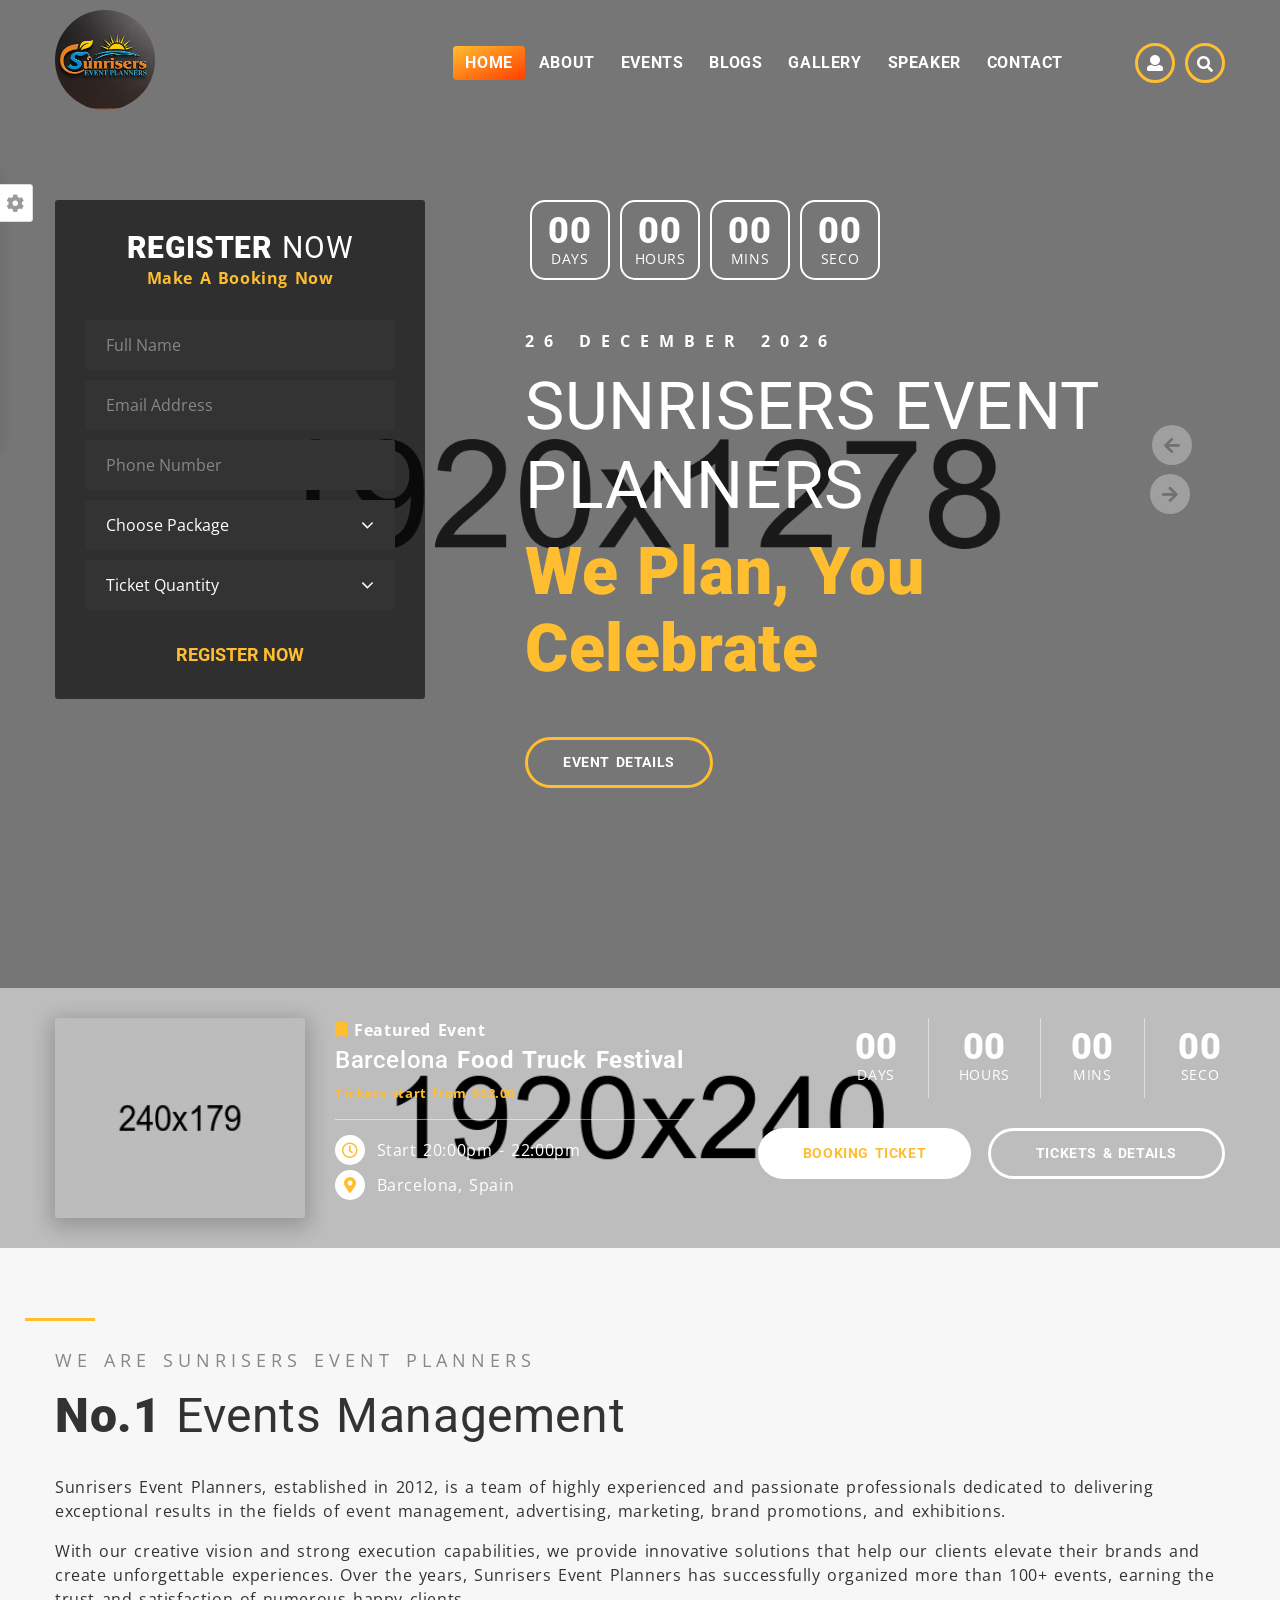
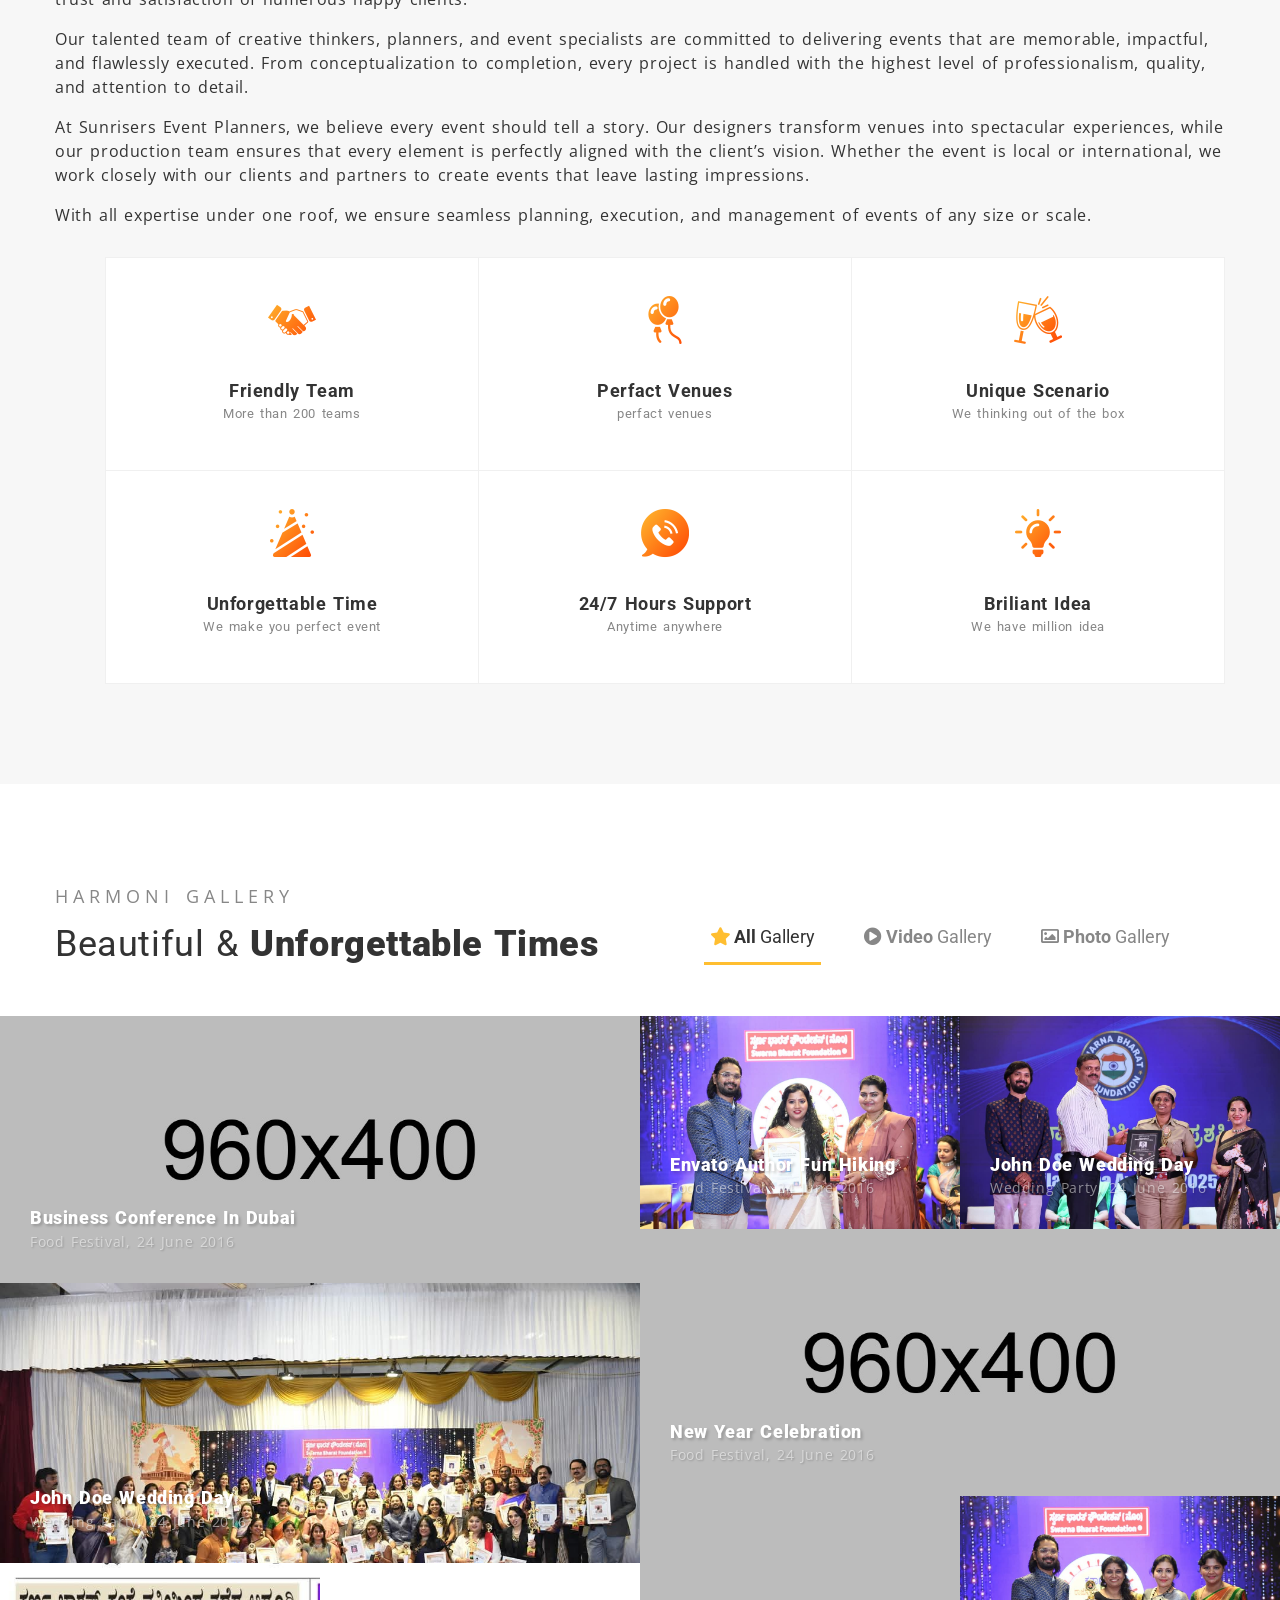
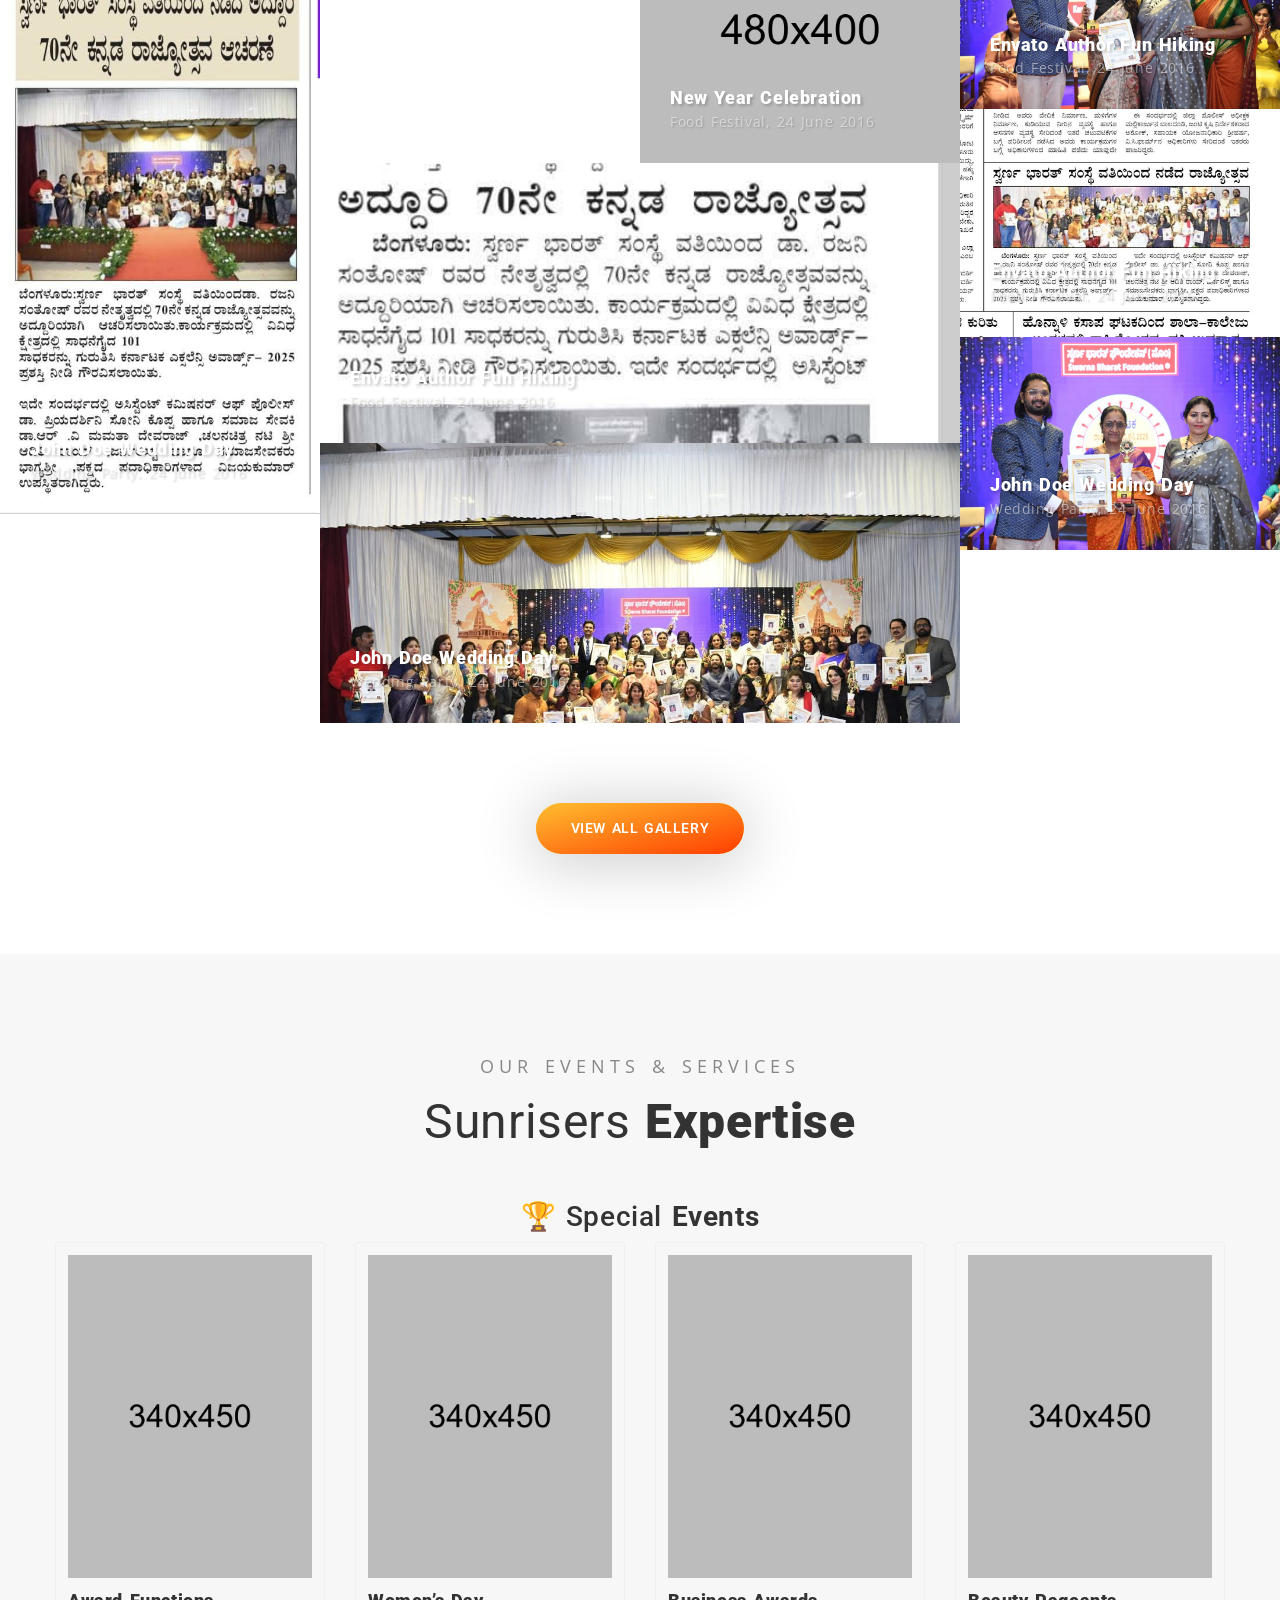
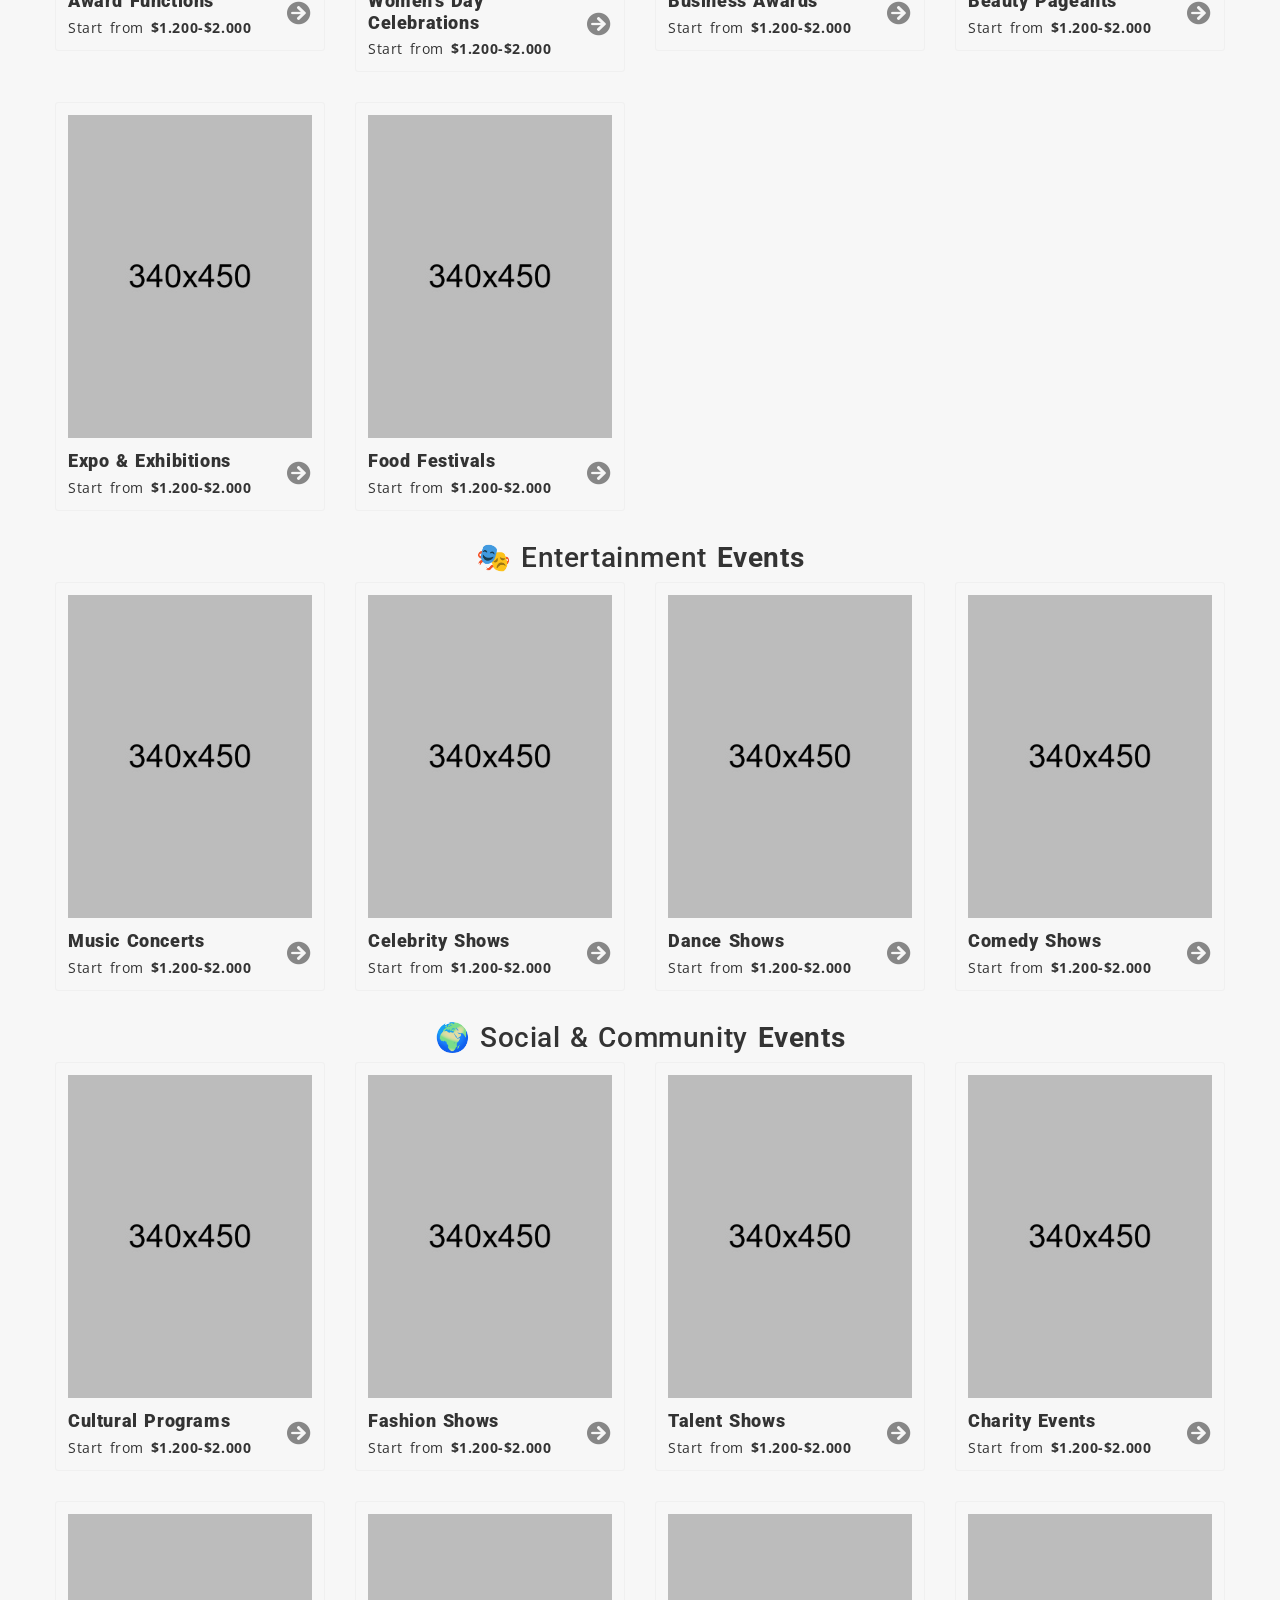
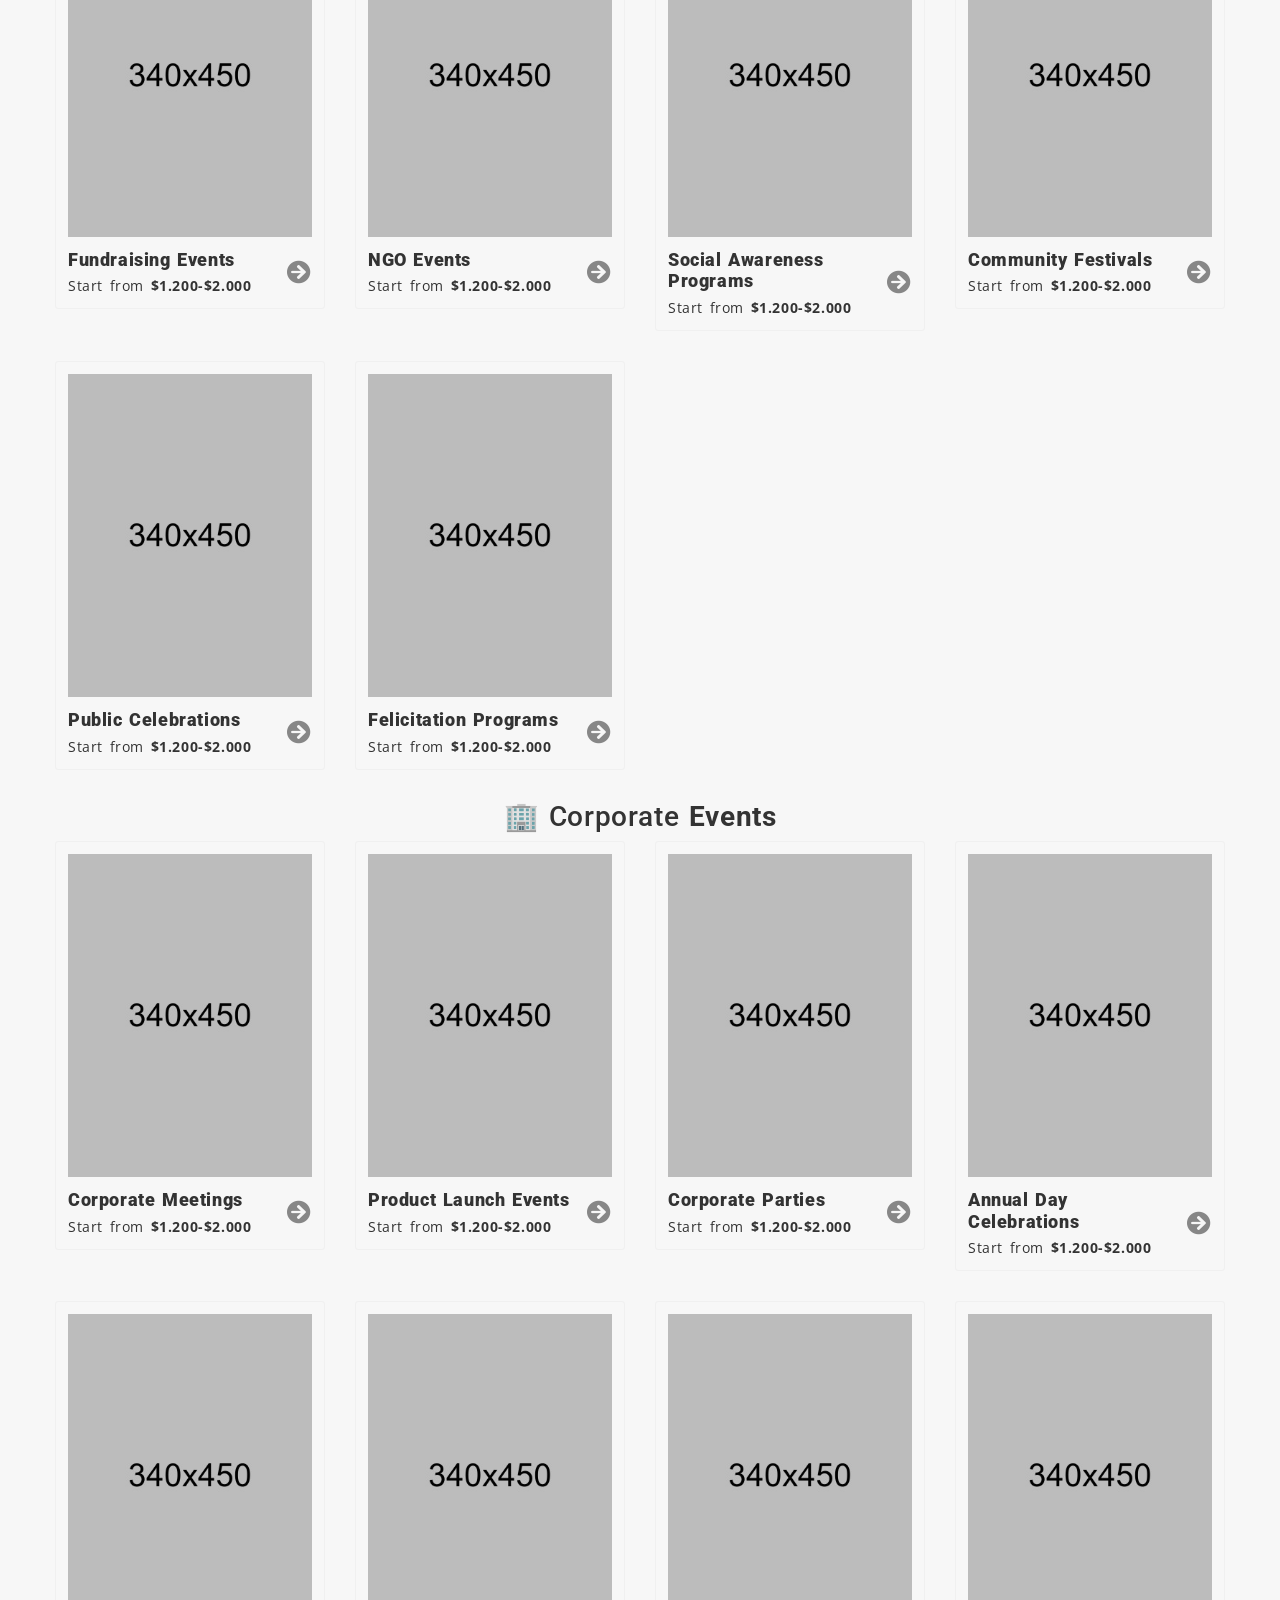
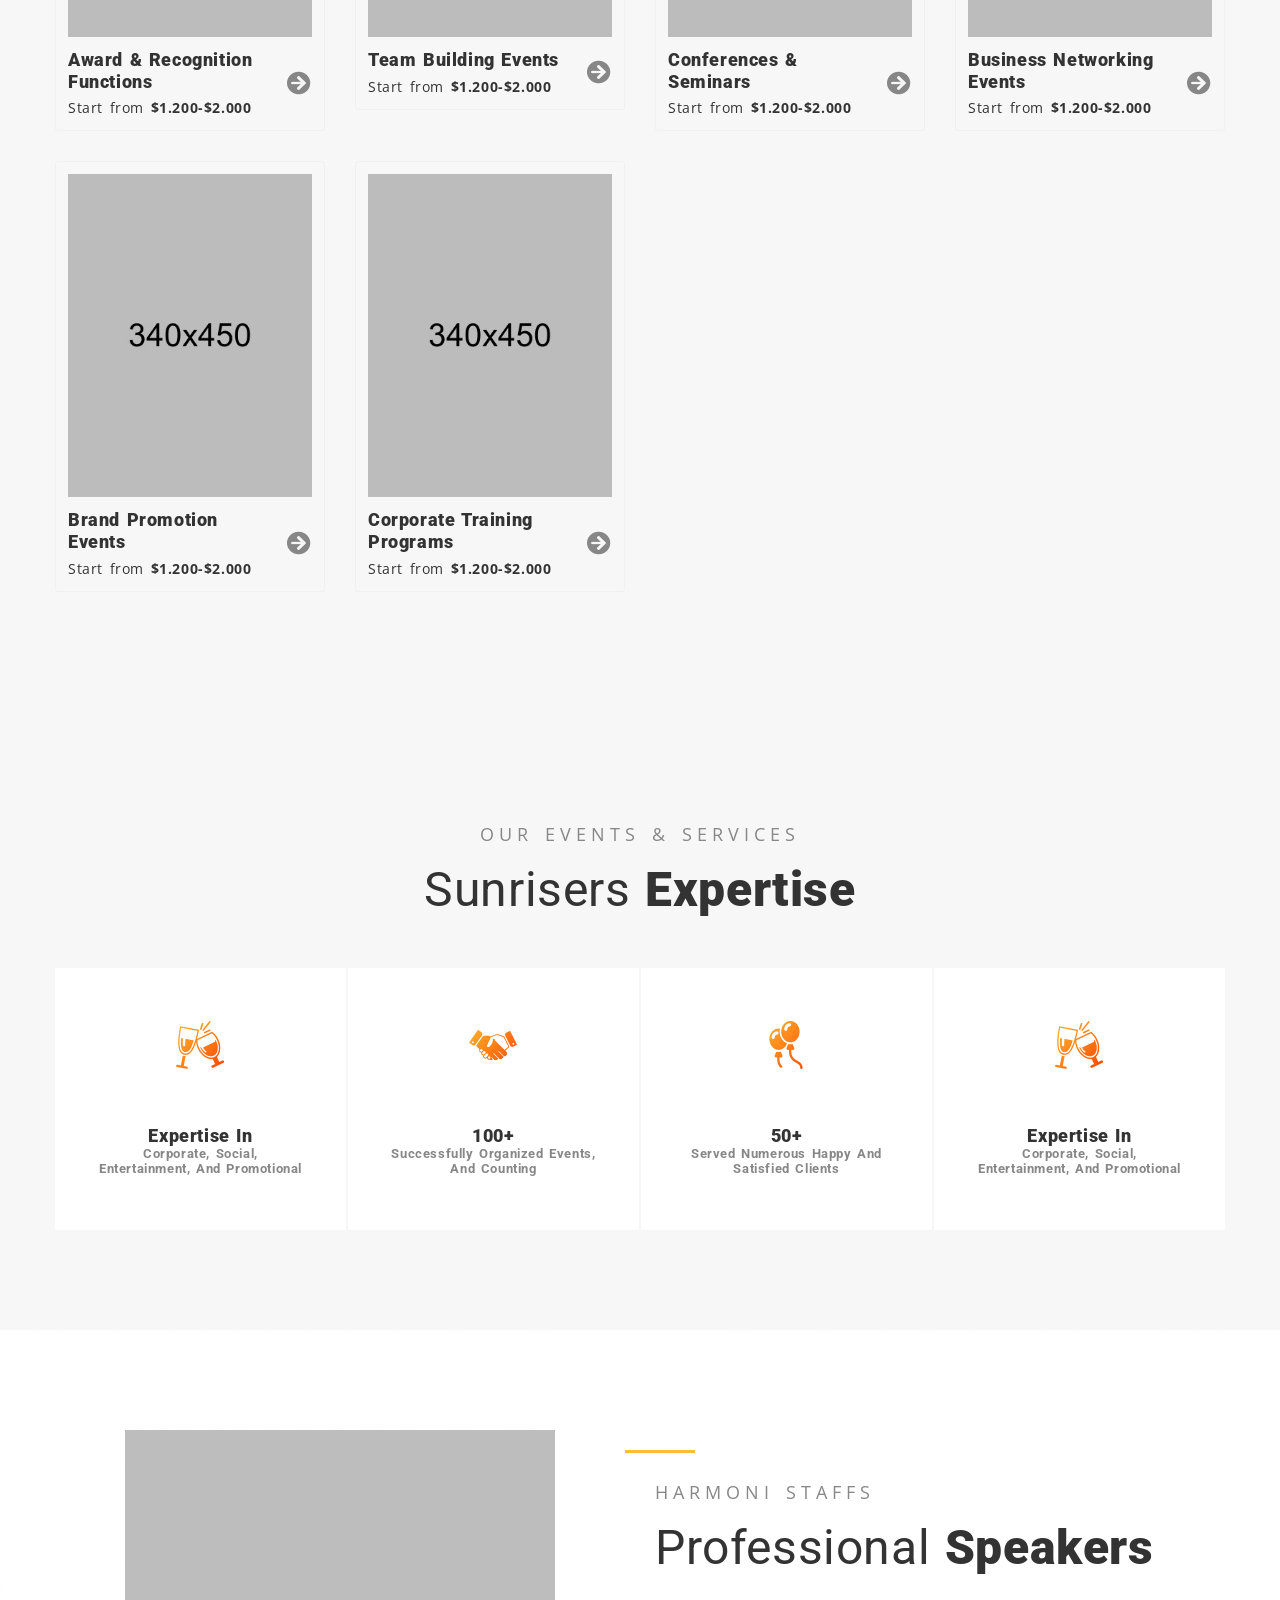
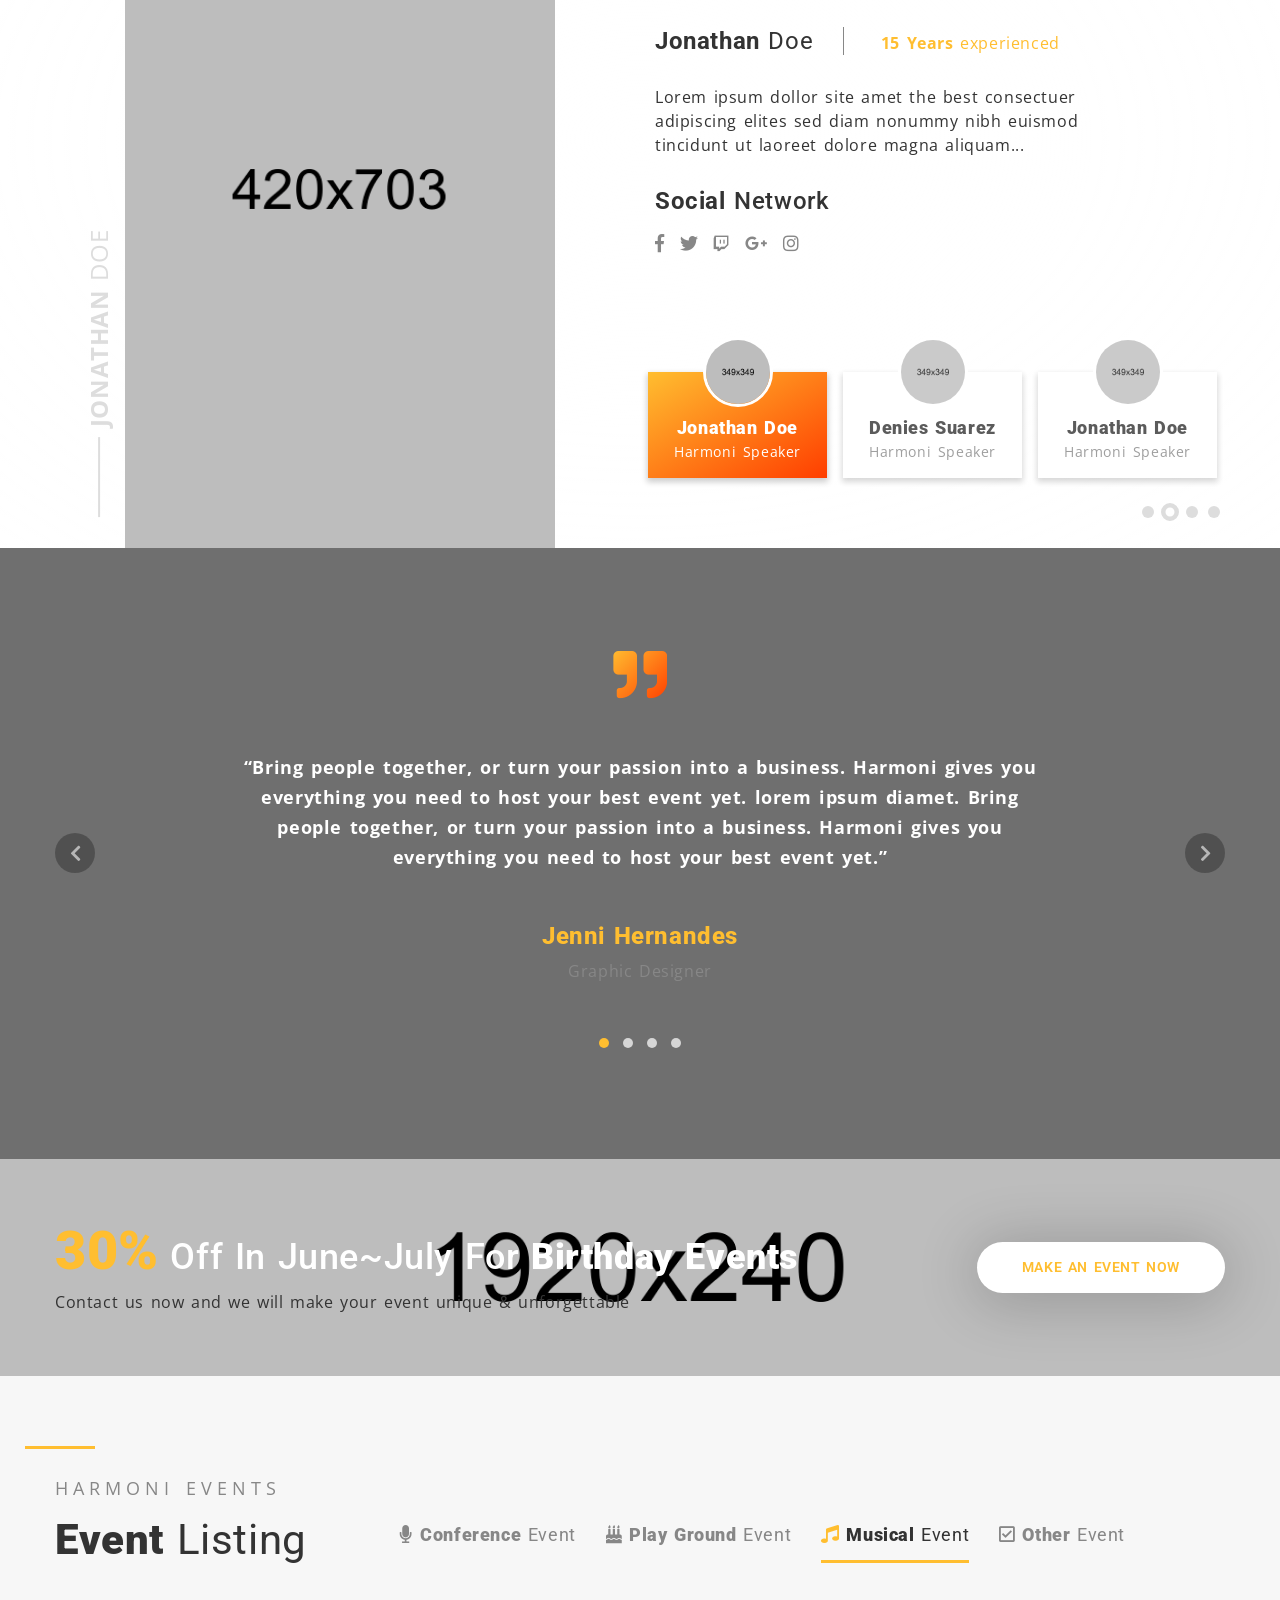
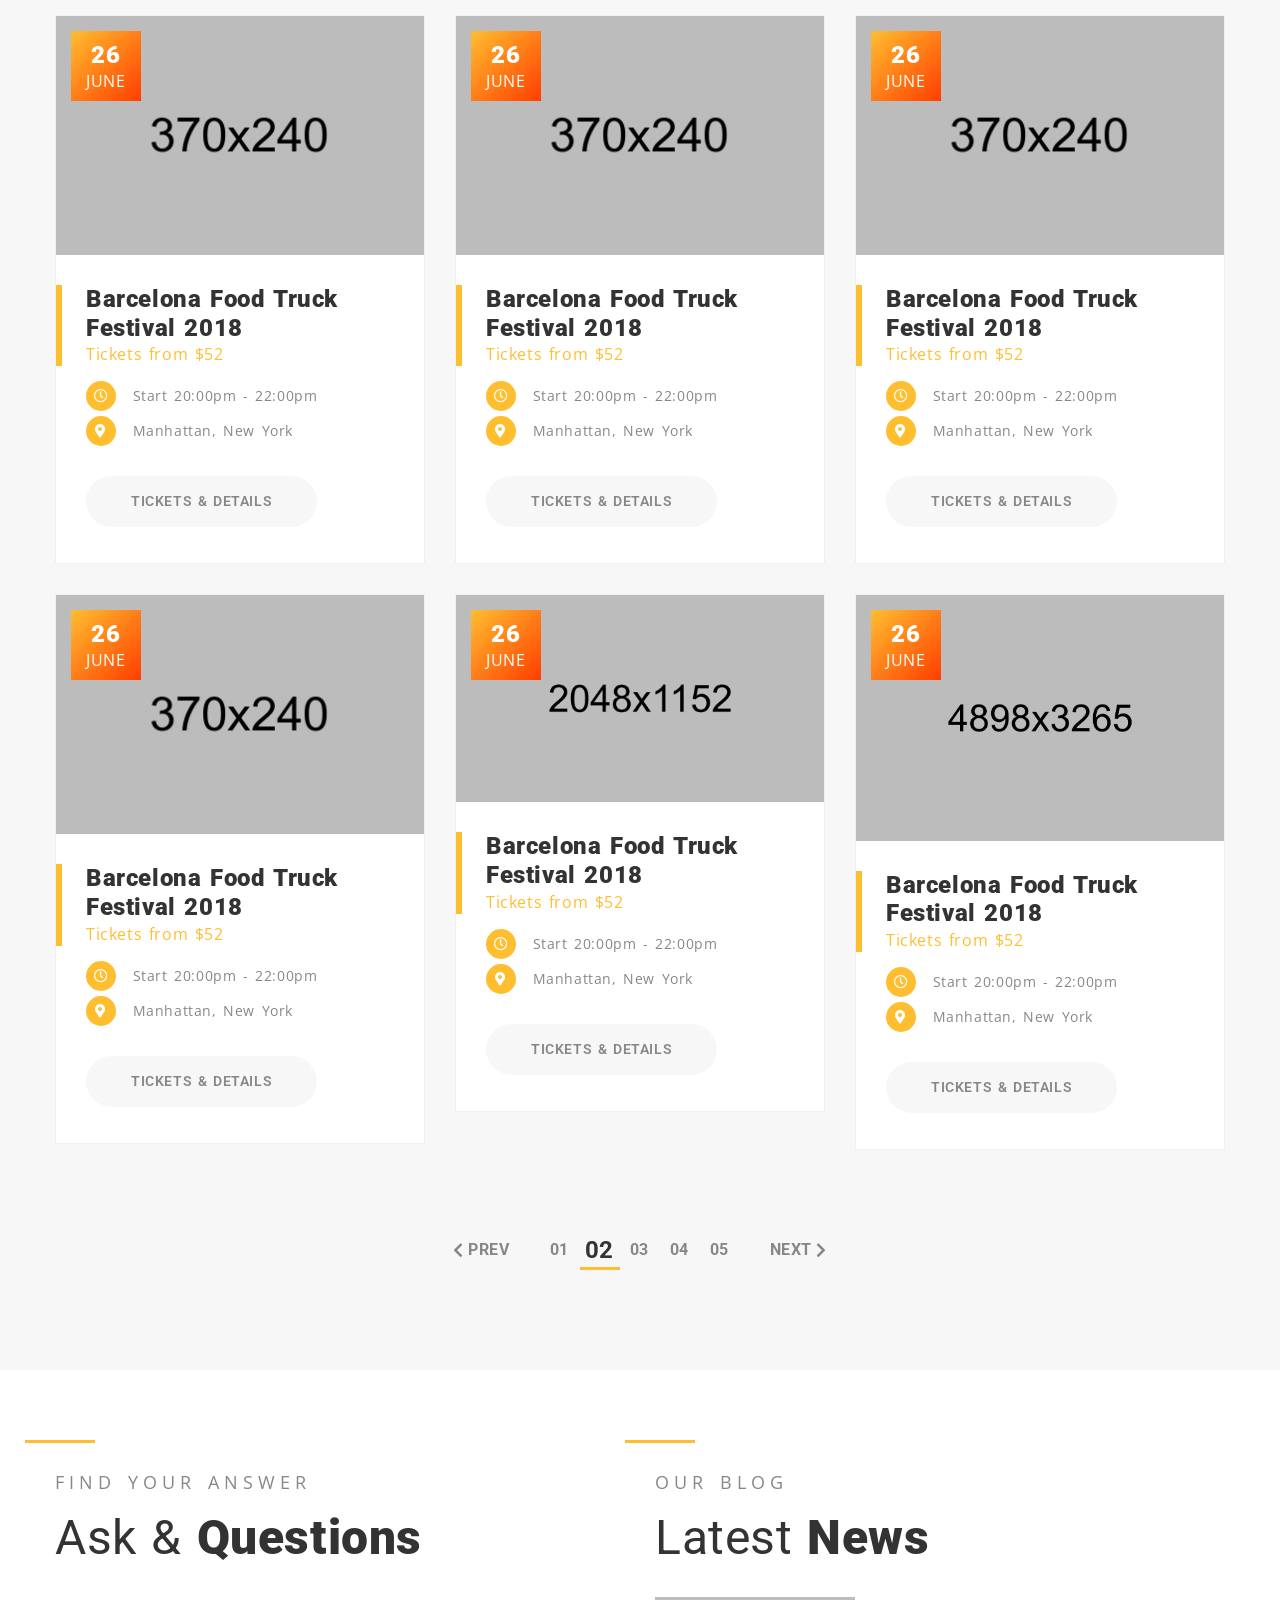
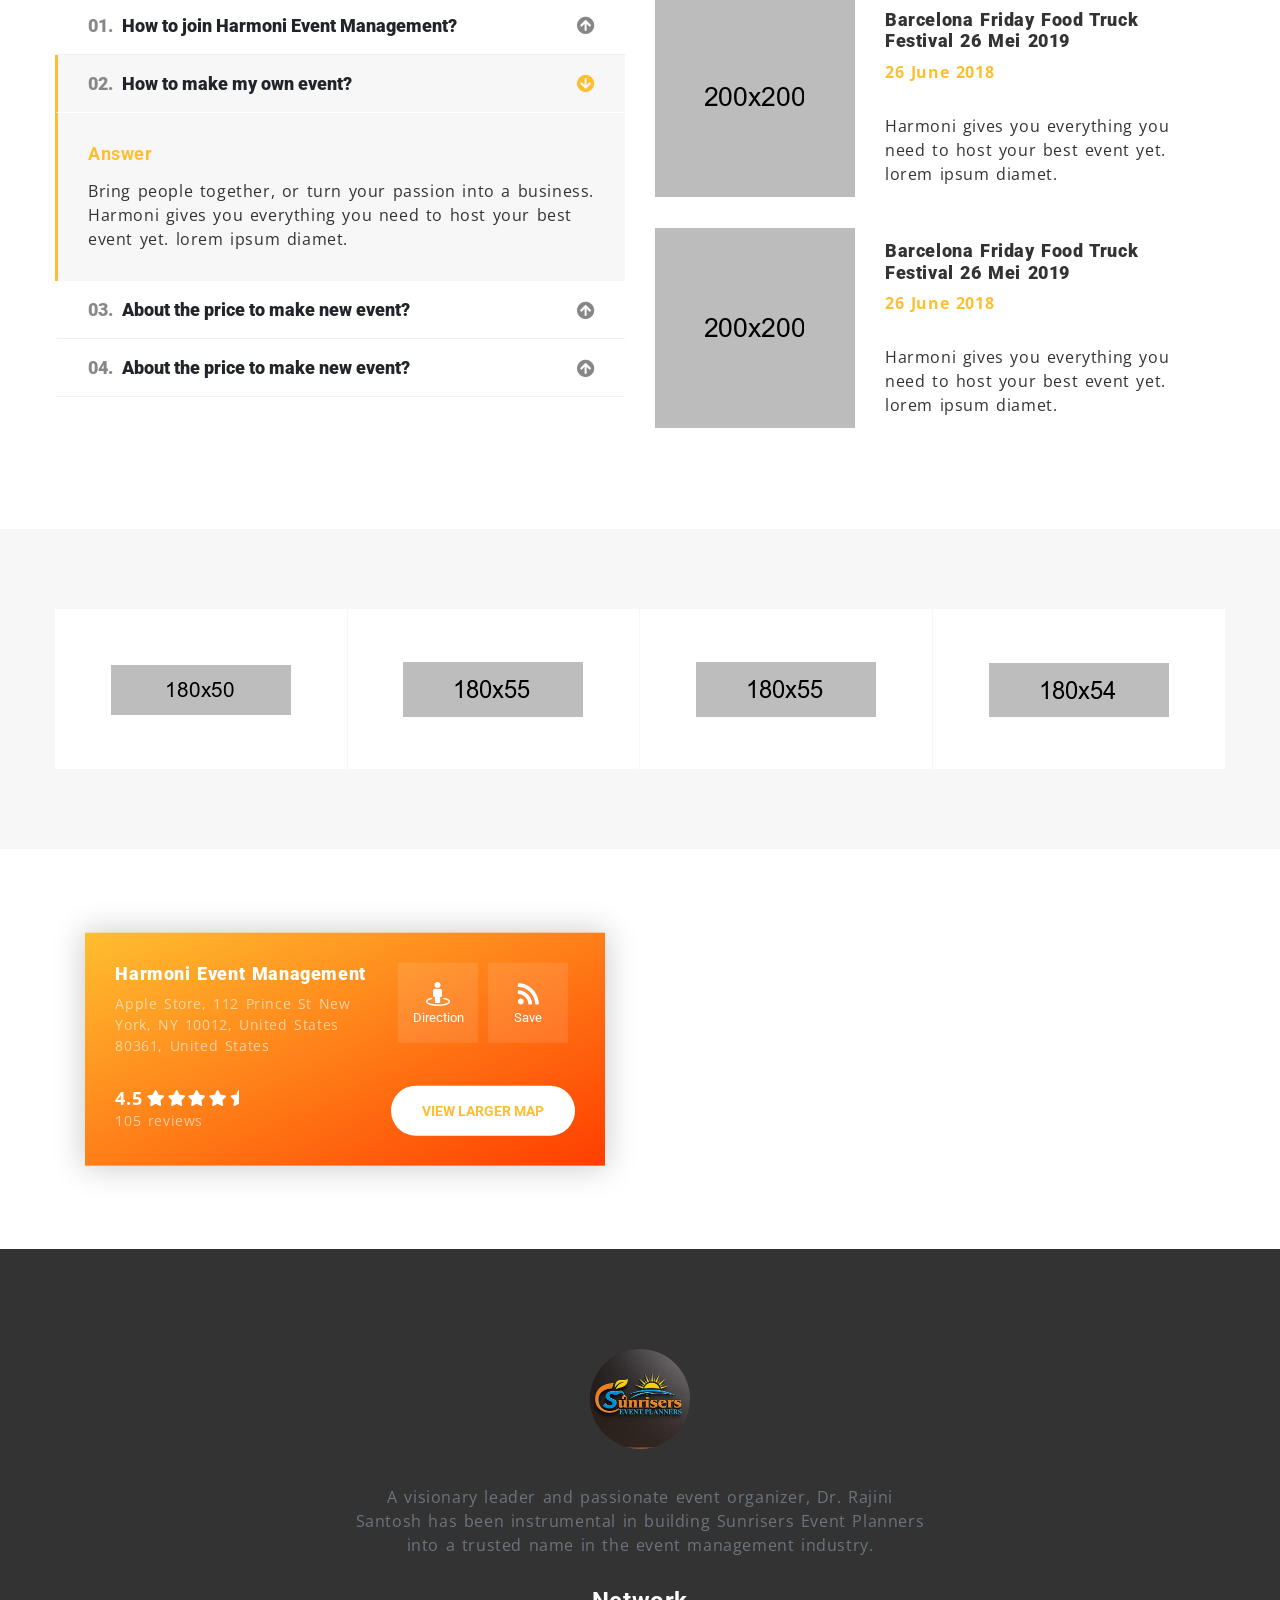
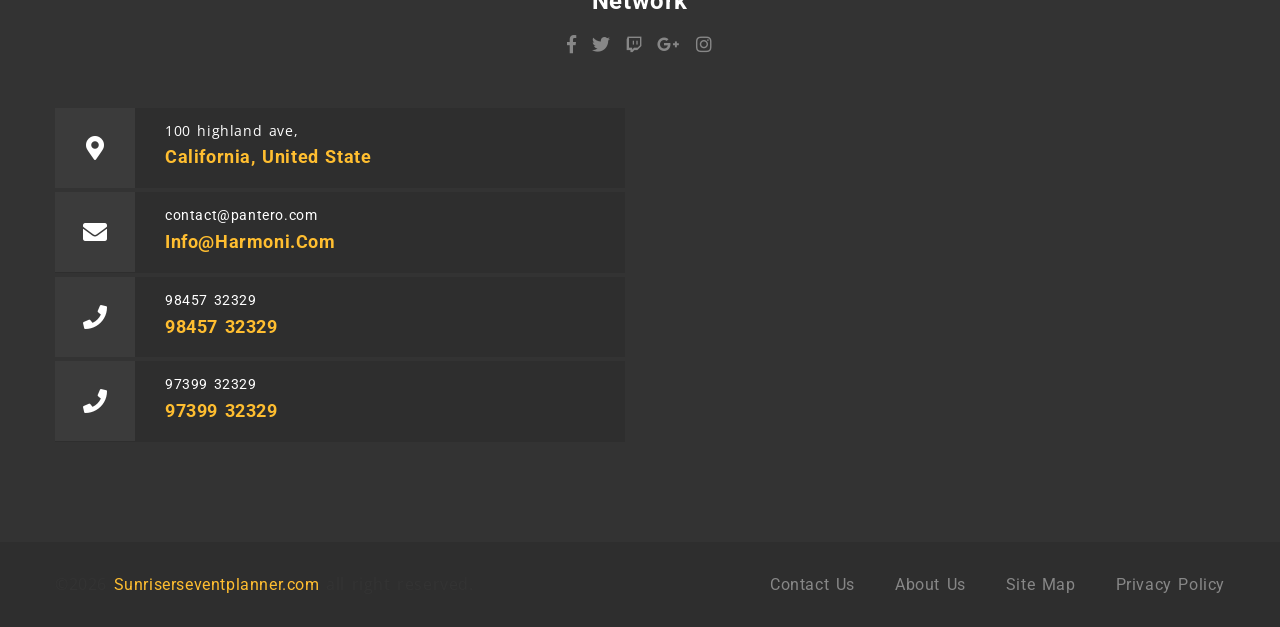
==== commit c8850b73: "Refactor code structure and remove redundant code blocks for improved readability and maintainabilit" ====
--- a/index.html
+++ b/index.html
@@ -9,6 +9,8 @@
 
     <title>Harmoni - Home 2</title>
     <link rel="shortcut icon" href="assets/images/favicon.png" />
+
+    <link rel="stylesheet" type="text/css" href="assets/bootstrap-5.3.8-dist/css/bootstrap.css">
 
     <!-- fraimwork - css include -->
     <link
@@ -92,7 +94,7 @@
                 <a href="/" class="logo">
                   <img
                     src="assets/images/logo.jpeg"
-                    alt="logo_not_found"
+                    alt="logo"
                     style="
                       width: 100px;
                       height: 100px;
@@ -382,8 +384,15 @@
     <div class="header-altranative">
       <div class="container">
         <div class="logo-area float-left">
-          <a href="index-1.html">
-            <img src="assets/images/1.site-logo.png" alt="logo_not_found" />
+          <a href="/">
+            <img src="assets/images/logo.jpeg"
+                    alt="logo"
+                    style="
+                      width: 50px;
+                      height: 50px;
+                      display: block;
+                      border-radius: 100px;
+                    " />
           </a>
         </div>
 
@@ -391,6 +400,7 @@
           type="button"
           id="sidebarCollapse"
           class="alt-menu-btn float-right">
+          <span class="visually-hidden">menu</span>
           <i class="fas fa-bars"></i>
         </button>
       </div>
@@ -403,8 +413,15 @@
           </span>
 
           <div class="sidebar-header">
-            <a href="#!">
-              <img src="assets/images/2.site-logo.png" alt="logo_not_found" />
+            <a href="/">
+              <img src="assets/images/logo.jpeg"
+                    alt="logo"
+                    style="
+                      width: 100px;
+                      height: 100px;
+                      display: block;
+                      border-radius: 100px;
+                    " />
             </a>
           </div>
 
@@ -1248,15 +1265,15 @@
         class="grid clearfix mb-80"
         data-isotope='{ "masonry": { "columnWidth": 0 } }'>
         <div
-          class="grid-item grid-item--height2 photo-gallery"
+          class="grid-item grid-item--height2 photo-gallery h-100"
           data-category="photo-gallery">
           <a
-            class="popup-link"
-            href="assets/images/gallery/1.image.jpg"
+            class="popup-link h-100"
+            href="assets/images/awards/aw-1.jpeg"
             data-rel="lightcase:photoGallery">
             <img
-              src="assets/images/gallery/1.image.jpg"
-              alt="Image_not_found" />
+              src="assets/images/awards/aw-1.jpeg"
+              alt="Image_not_found" class="w-100 h-100 object-fit-cover"/>
           </a>
           <div class="item-content">
             <h3>John Doe Wedding day</h3>
@@ -1282,10 +1299,10 @@
         <div class="grid-item photo-gallery" data-category="photo-gallery">
           <a
             class="popup-link"
-            href="assets/images/gallery/3.image.jpg"
+            href="assets/images/awards/aw-2.jpeg"
             data-rel="lightcase:photoGallery">
             <img
-              src="assets/images/gallery/3.image.jpg"
+              src="assets/images/awards/aw-2.jpeg"
               alt="Image_not_found" />
           </a>
           <div class="item-content">
@@ -1297,10 +1314,10 @@
         <div class="grid-item photo-gallery" data-category="photo-gallery">
           <a
             class="popup-link"
-            href="assets/images/gallery/4.image.jpg"
+            href="assets/images/awards/aw-5.jpeg"
             data-rel="lightcase:photoGallery">
             <img
-              src="assets/images/gallery/4.image.jpg"
+              src="assets/images/awards/aw-5.jpeg"
               alt="Image_not_found" />
           </a>
           <div class="item-content">
@@ -1330,10 +1347,10 @@
           data-category="photo-gallery">
           <a
             class="popup-link"
-            href="assets/images/gallery/6.image.jpg"
+            href="assets/images/awards/aw-6.jpeg"
             data-rel="lightcase:photoGallery">
             <img
-              src="assets/images/gallery/6.image.jpg"
+              src="assets/images/awards/aw-6.jpeg"
               alt="Image_not_found" />
           </a>
           <div class="item-content">
@@ -1358,15 +1375,92 @@
         <div class="grid-item photo-gallery" data-category="photo-gallery">
           <a
             class="popup-link"
-            href="assets/images/gallery/8.image.jpg"
+            href="assets/images/awards/aw-3.jpeg"
             data-rel="lightcase:photoGallery">
             <img
-              src="assets/images/gallery/8.image.jpg"
+              src="assets/images/awards/aw-3.jpeg"
               alt="Image_not_found" />
           </a>
           <div class="item-content">
             <h3>Envato Author Fun Hiking</h3>
             <span>Food Festival, 24 June 2016</span>
+          </div>
+        </div>
+        <!-- test -->
+        <div
+          class="grid-item grid-item--height2 photo-gallery"
+          data-category="photo-gallery">
+          <a
+            class="popup-link"
+            href="assets/images/awards/aw-9.jpeg"
+            data-rel="lightcase:photoGallery">
+            <img
+              src="assets/images/awards/aw-9.jpeg"
+              alt="Image_not_found" class="w-100 h-100 object-fit-fill"/>
+          </a>
+          <div class="item-content">
+            <h3>John Doe Wedding day</h3>
+            <span>Wedding Party, 24 June 2016</span>
+          </div>
+        </div>
+        <div class="grid-item grid-item--width2 photo-gallery" data-category="photo-gallery">
+          <a
+            class="popup-link w-100"
+            href="assets/images/awards/aw-13.jpeg"
+            data-rel="lightcase:photoGallery">
+            <img
+              src="assets/images/awards/aw-13.jpeg"
+              alt="Image_not_found" class="w-100"/>
+          </a>
+          <div class="item-content">
+            <h3>Envato Author Fun Hiking</h3>
+            <span>Food Festival, 24 June 2016</span>
+          </div>
+        </div>
+         <div class="grid-item photo-gallery" data-category="photo-gallery">
+          <a
+            class="popup-link"
+            href="assets/images/awards/aw-11.jpeg"
+            data-rel="lightcase:photoGallery">
+            <img
+              src="assets/images/awards/aw-11.jpeg"
+              alt="Image_not_found" />
+          </a>
+          <div class="item-content">
+            <h3>Envato Author Fun Hiking</h3>
+            <span>Food Festival, 24 June 2016</span>
+          </div>
+        </div>
+        <div
+          class="grid-item photo-gallery"
+          data-category="photo-gallery">
+          <a
+            class="popup-link"
+            href="assets/images/awards/aw-7.jpeg"
+            data-rel="lightcase:photoGallery">
+            <img
+              src="assets/images/awards/aw-7.jpeg"
+              alt="Image_not_found" />
+          </a>
+          <div class="item-content">
+            <h3>John Doe Wedding day</h3>
+            <span>Wedding Party, 24 June 2016</span>
+          </div>
+        </div>
+        <div
+          class="grid-item grid-item--width2 photo-gallery"
+          data-category="photo-gallery">
+          <a
+            class="popup-link"
+            href="assets/images/awards/aw-10.jpeg"
+            data-rel="lightcase:photoGallery">
+            <img
+              src="assets/images/awards/aw-10.jpeg"
+              alt="Image_not_found" />
+          </a>
+          <div class="item-content">
+            <h3>John Doe Wedding day</h3>
+            <span>Wedding Party, 24 June 2016</span>
           </div>
         </div>
       </div>
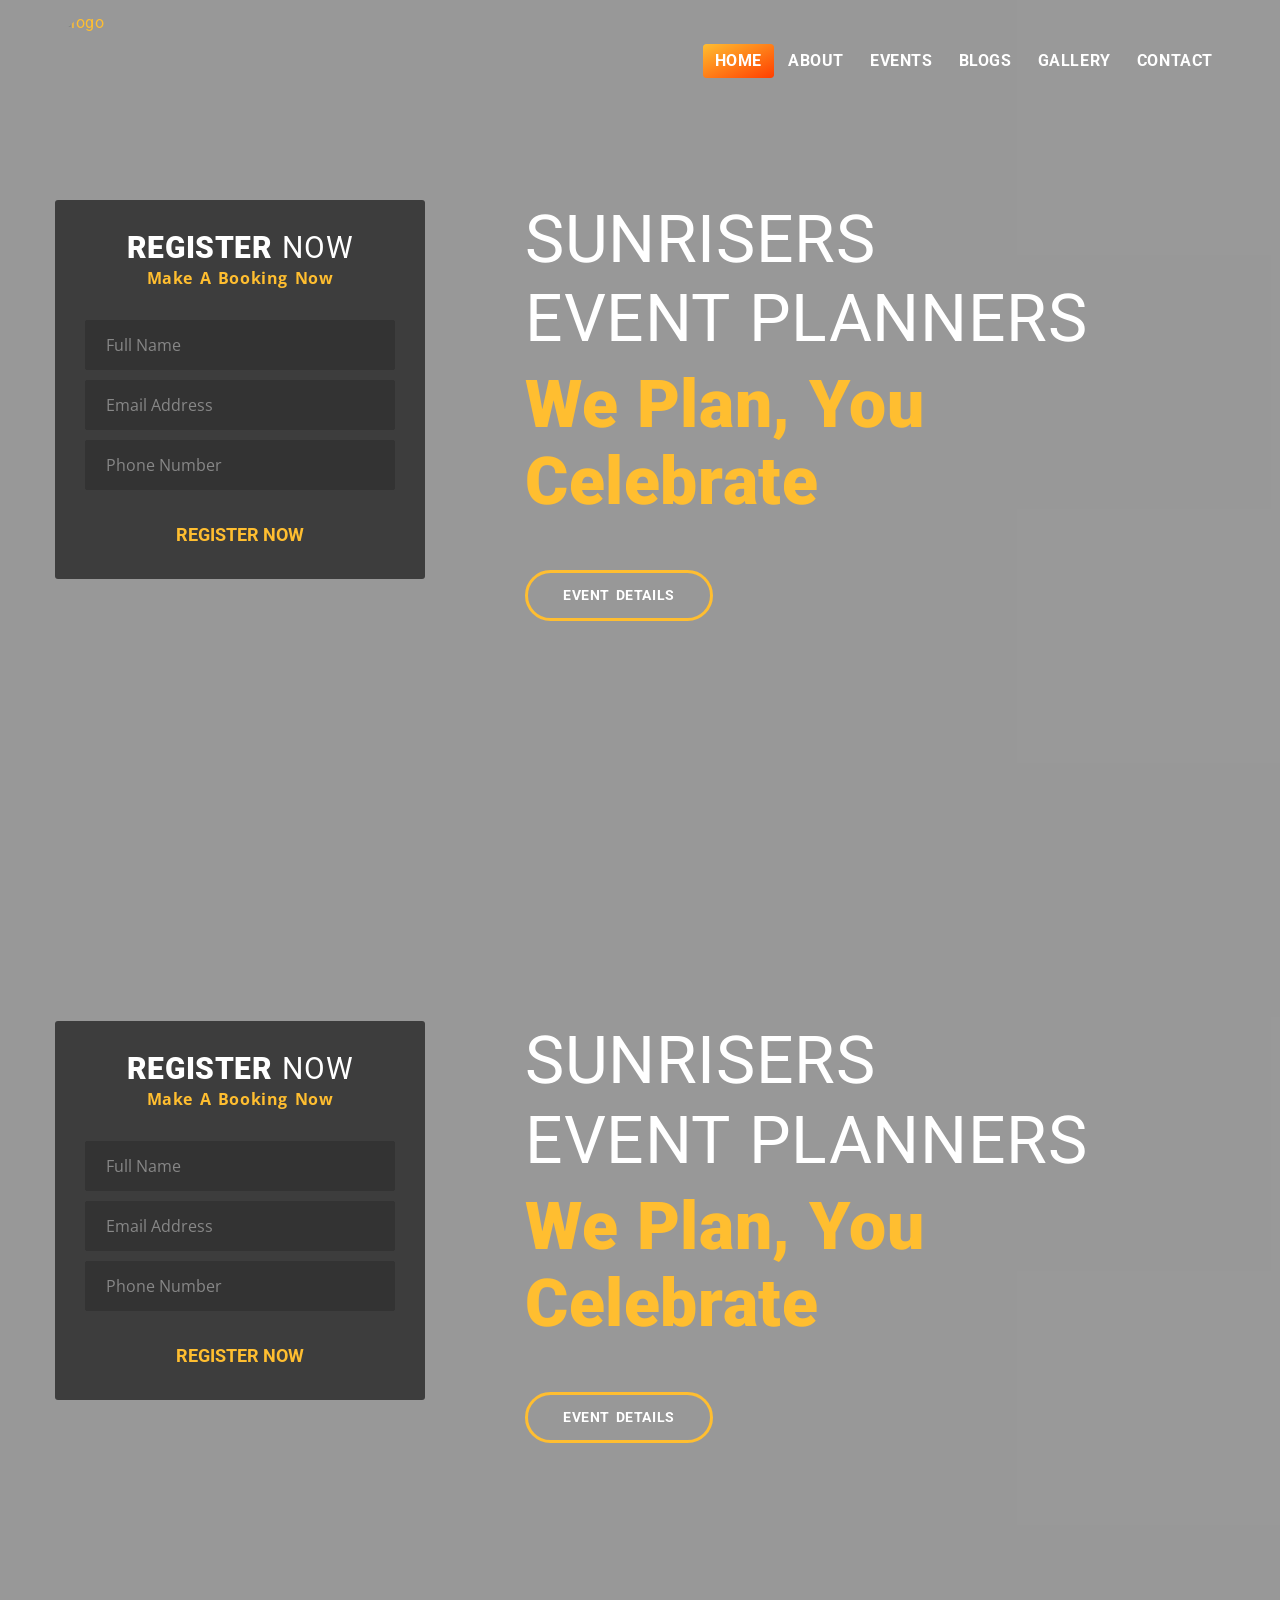
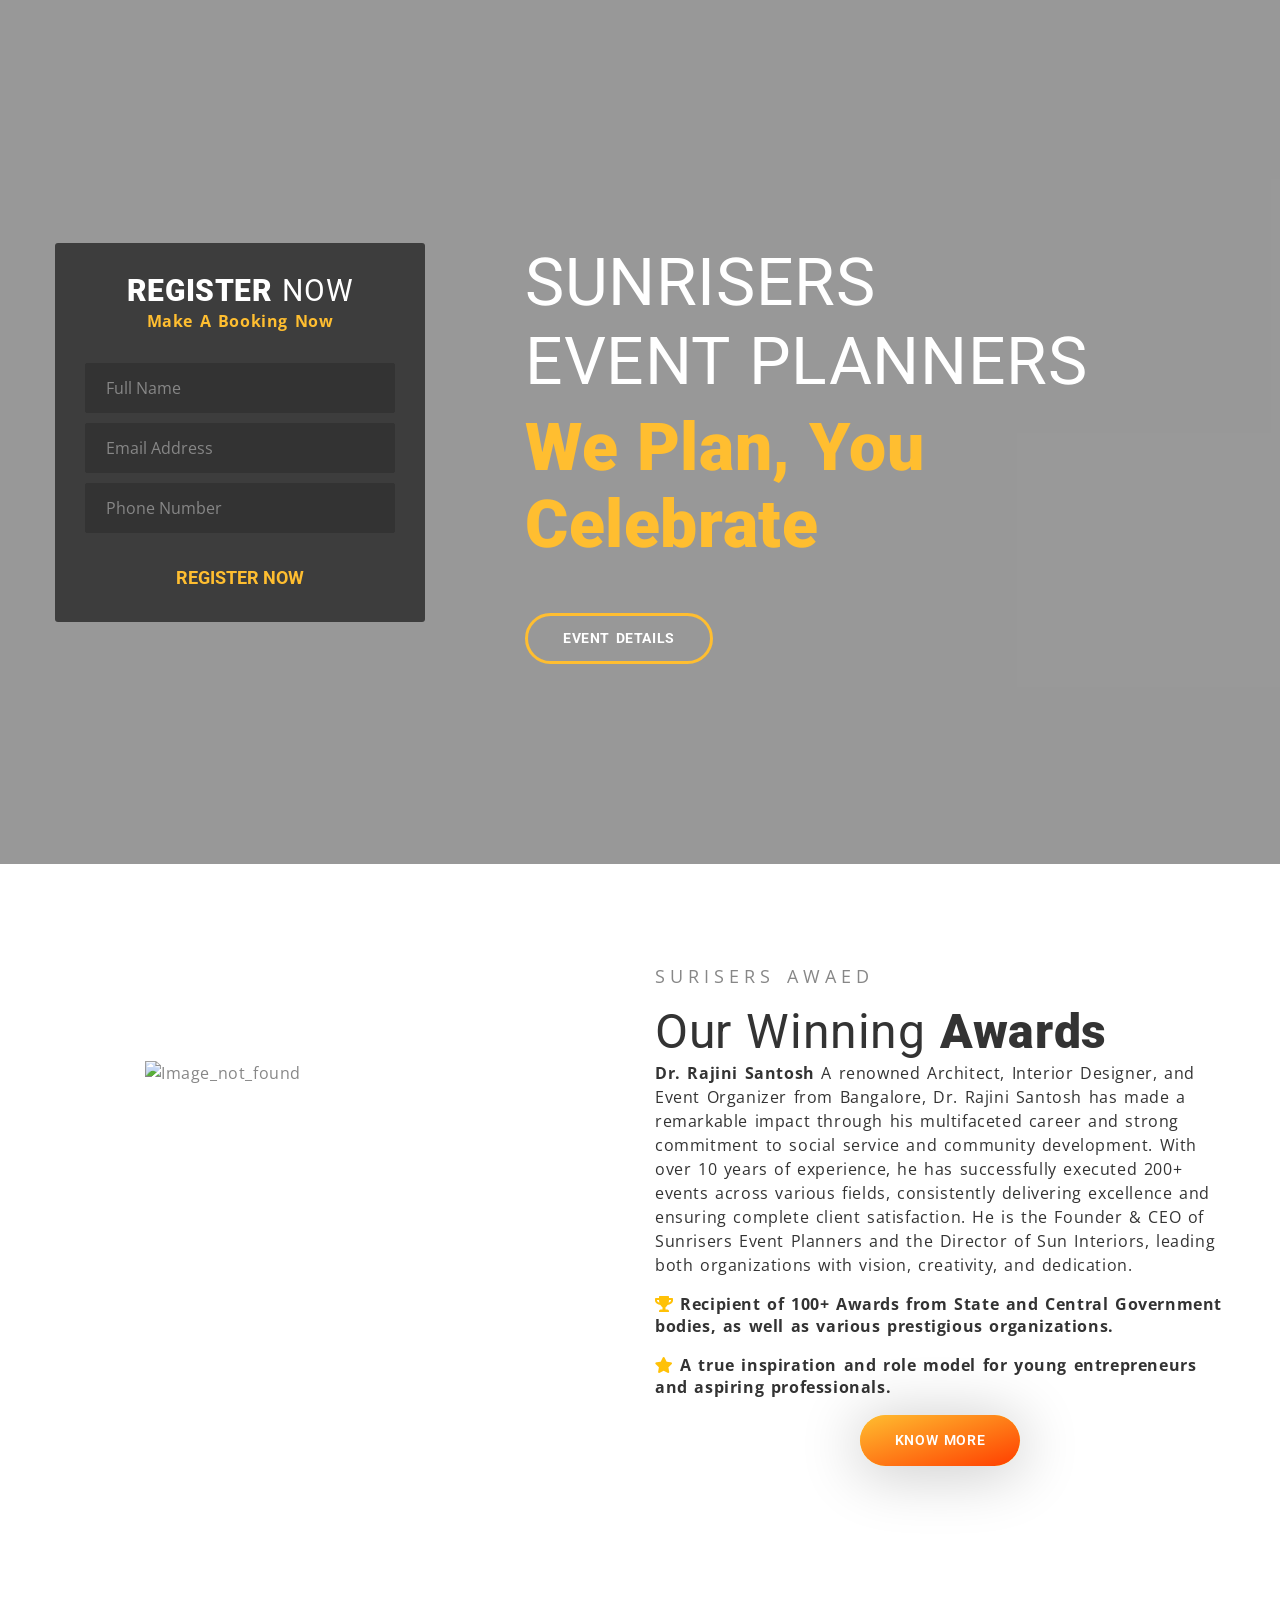
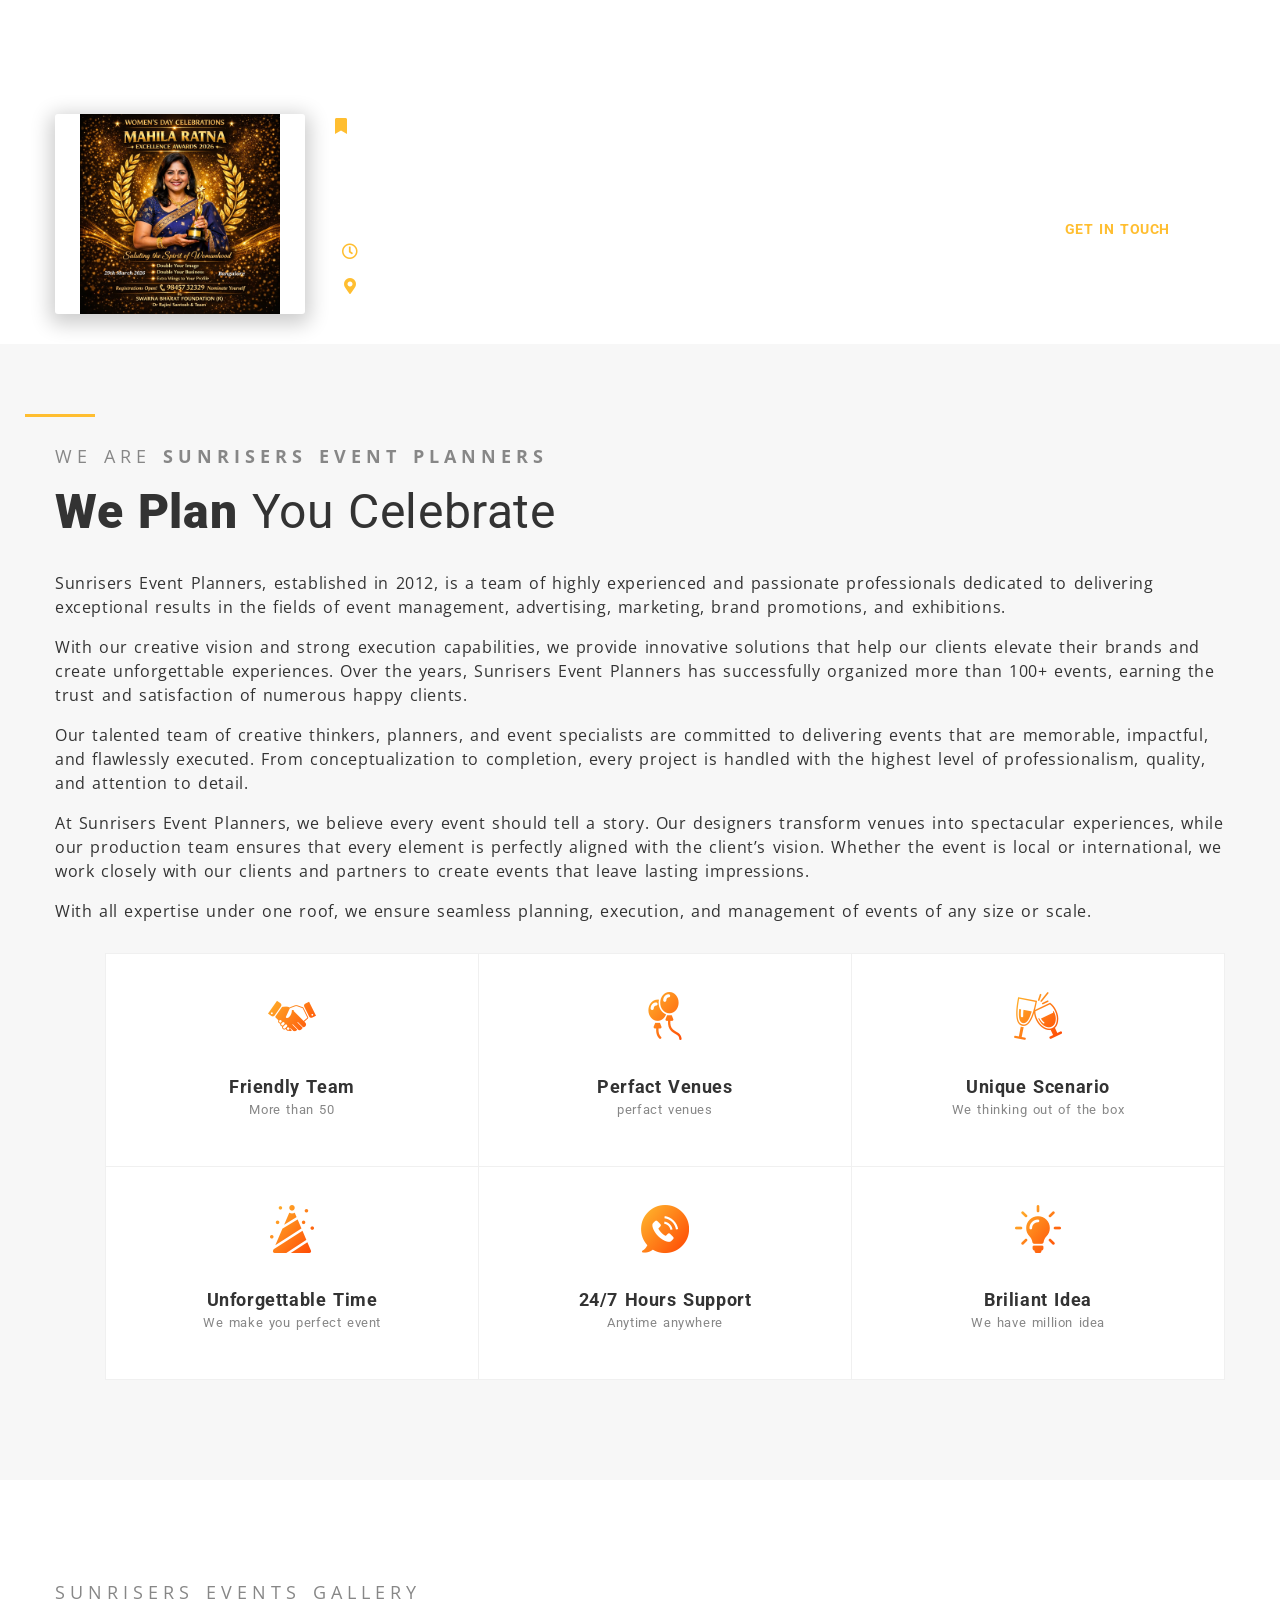
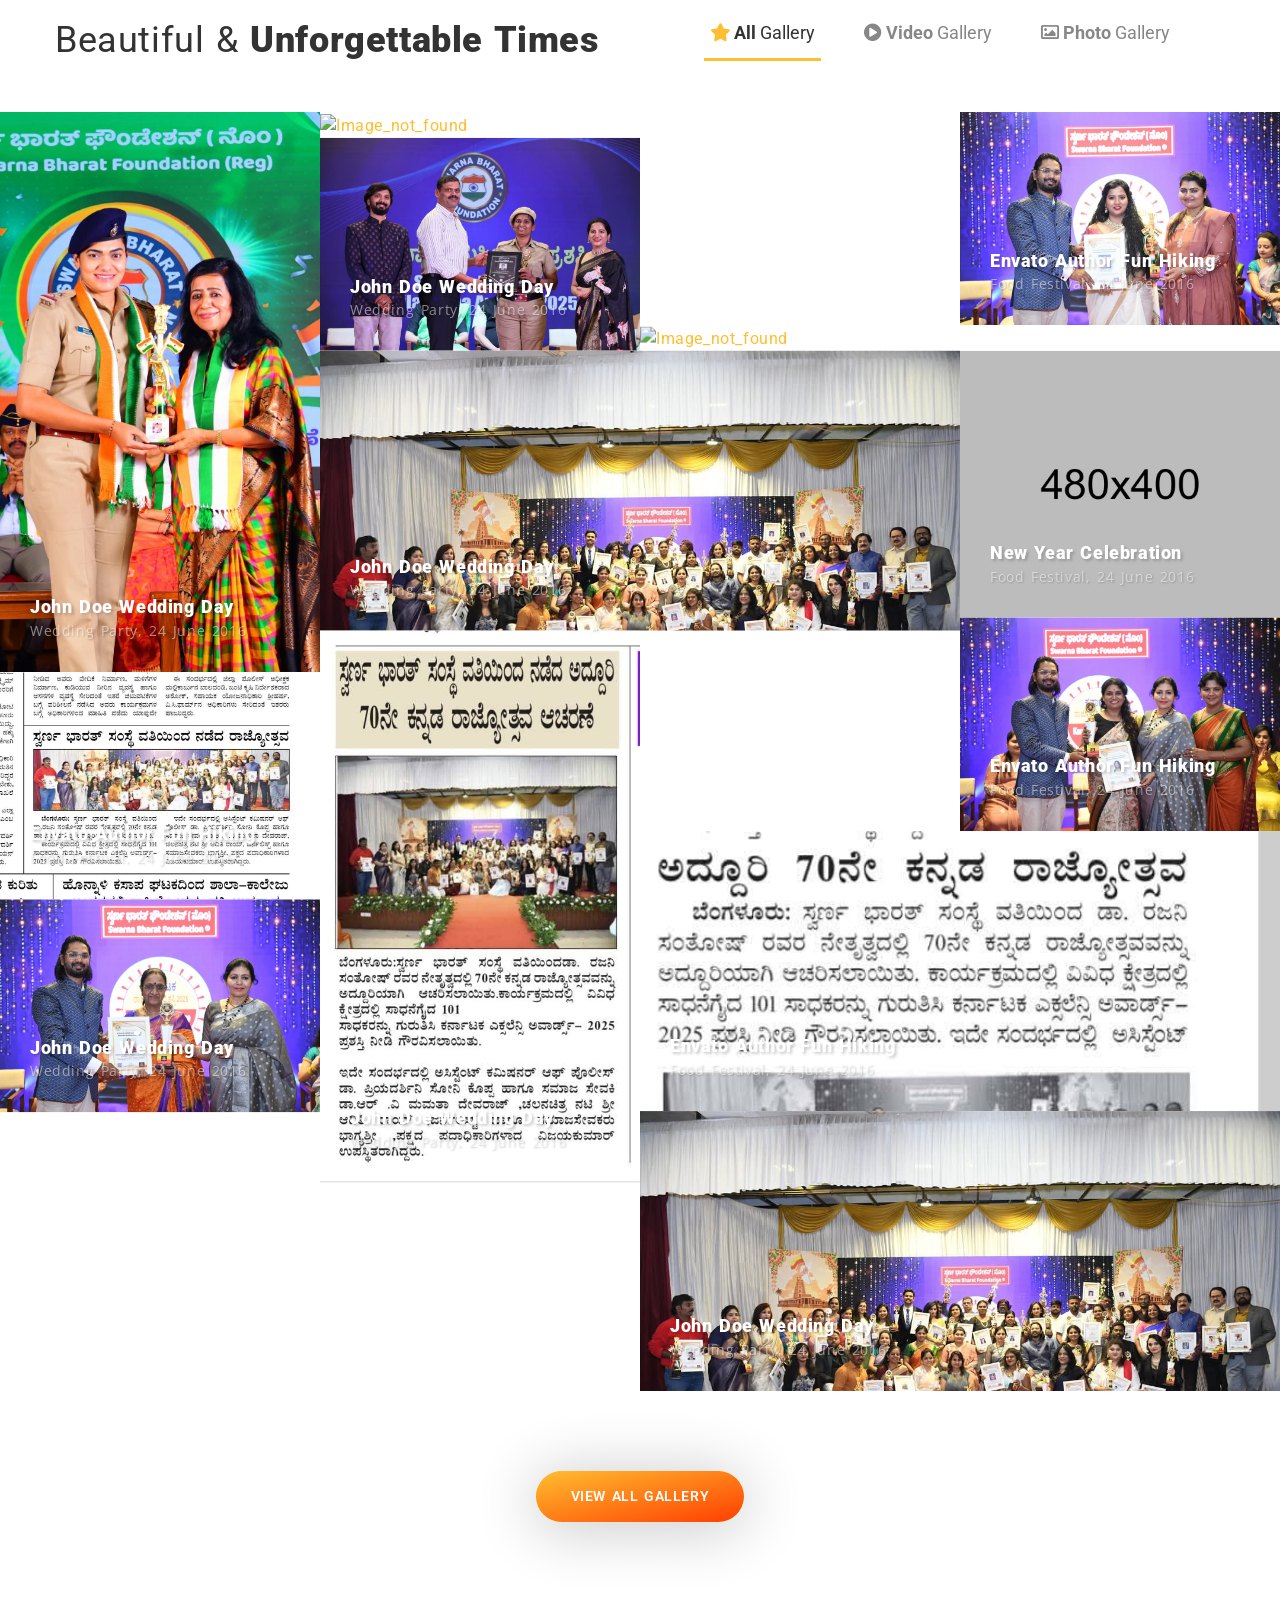
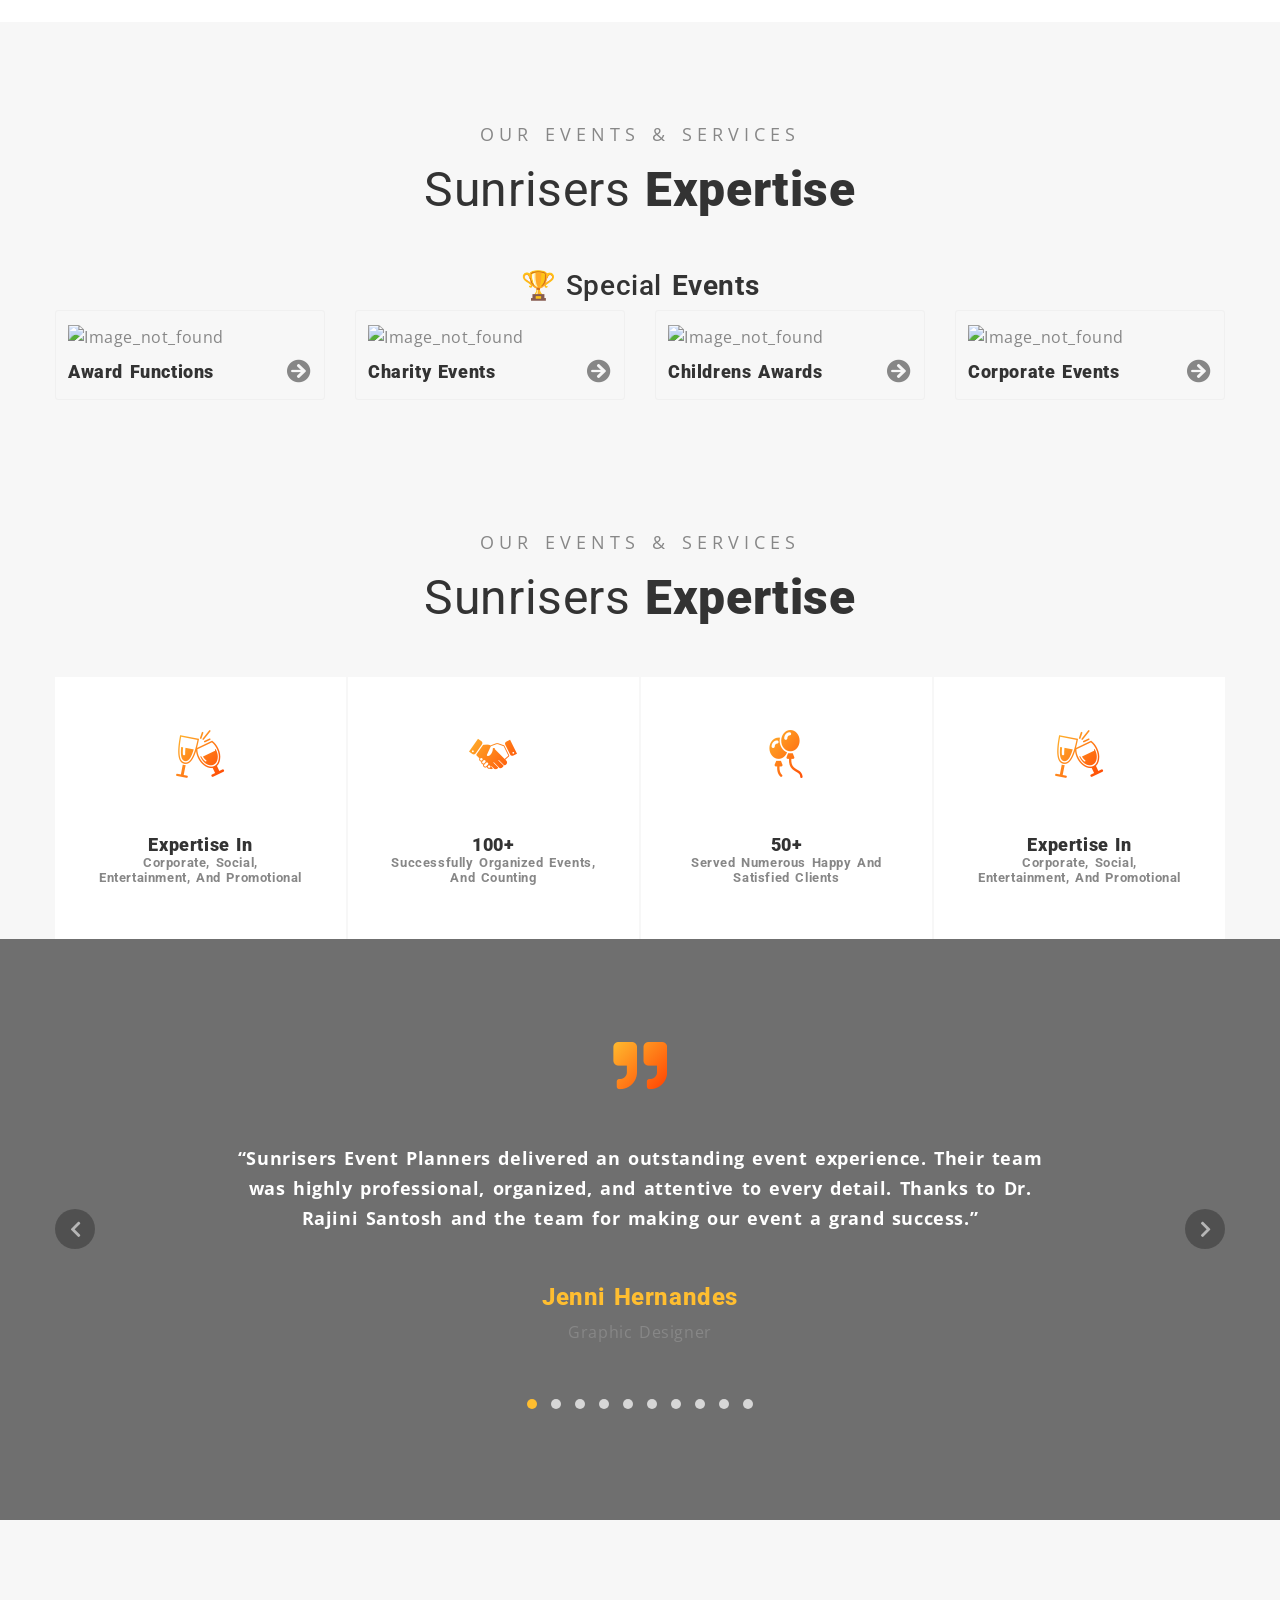
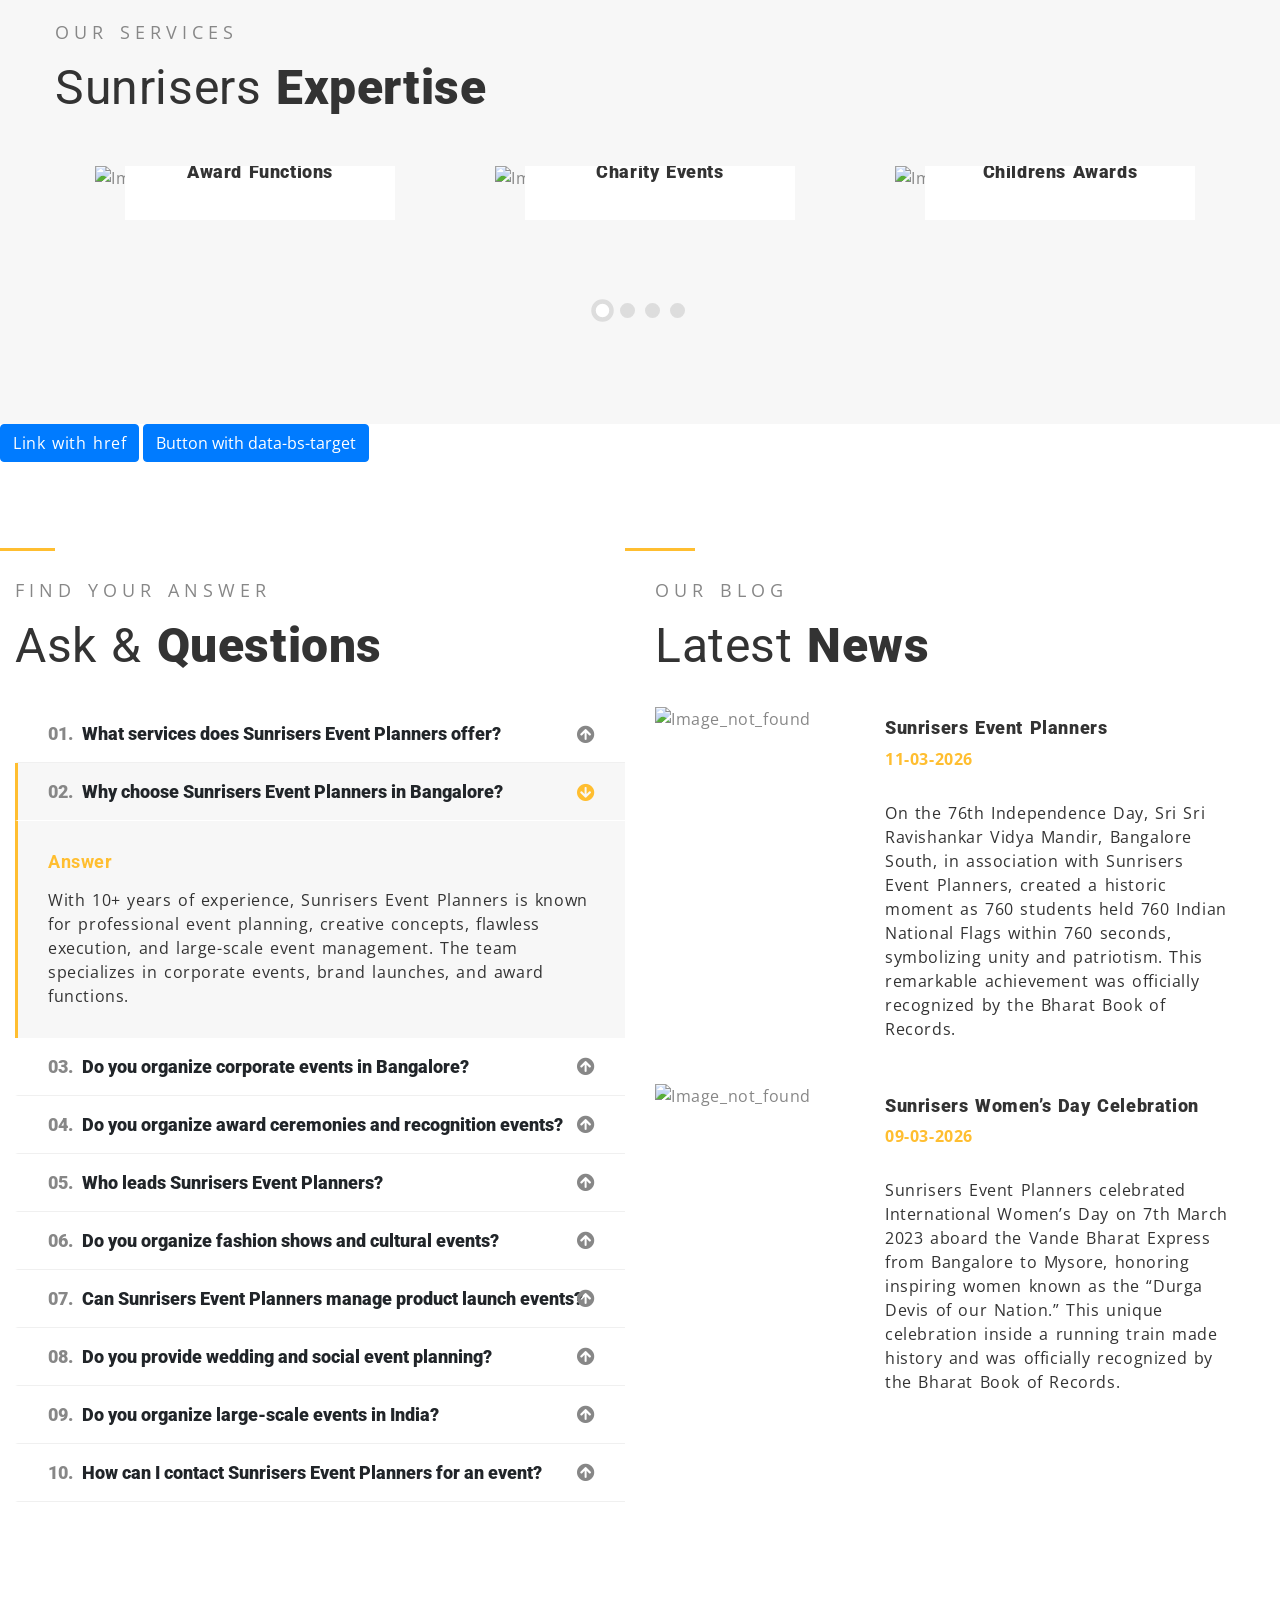
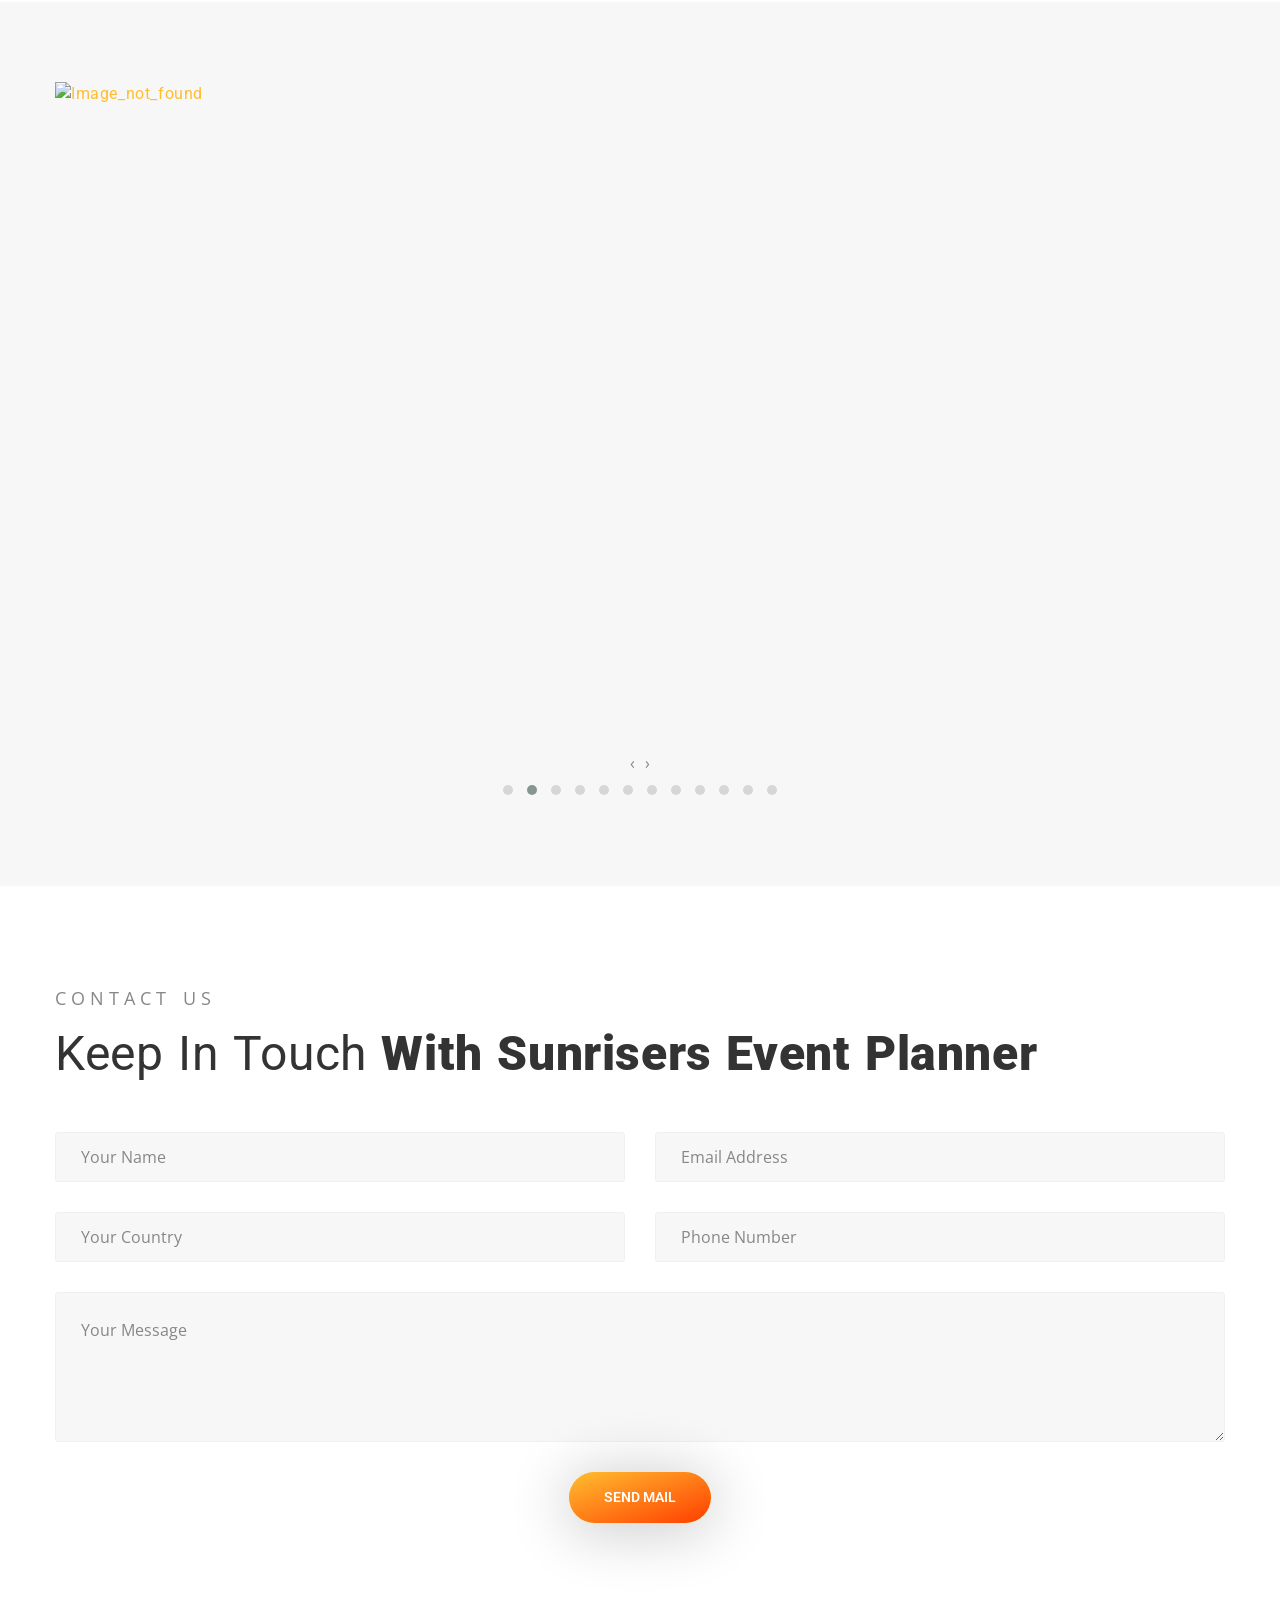
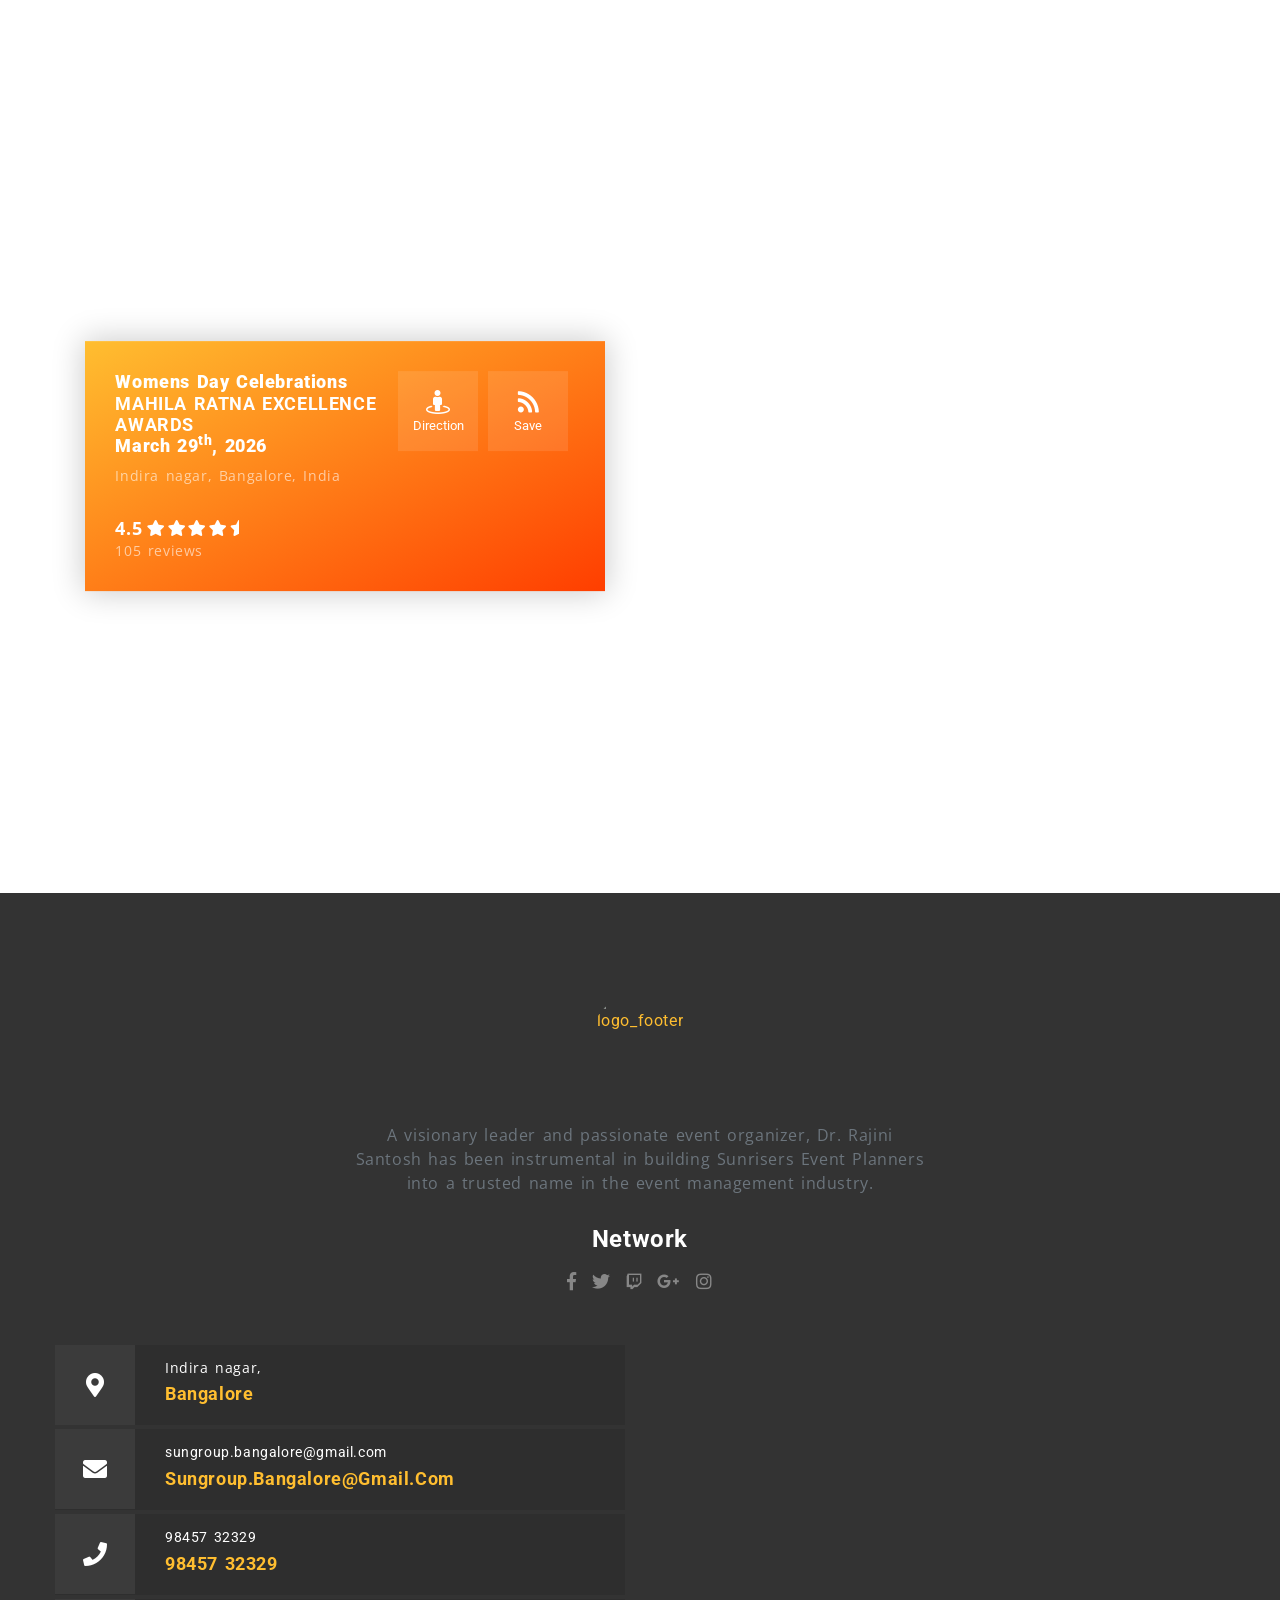
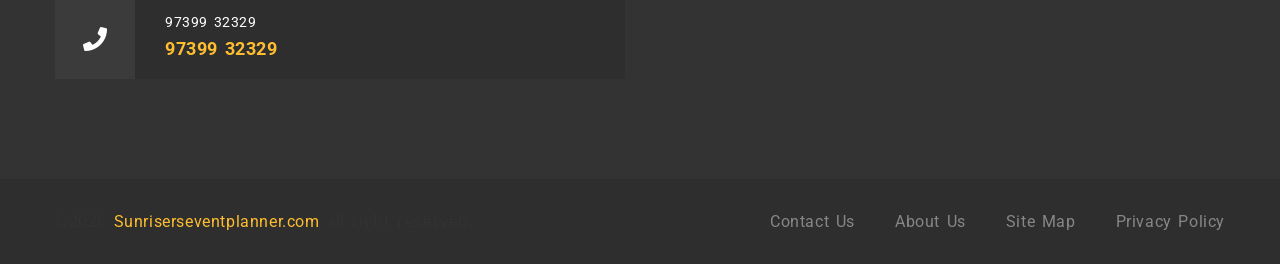
==== commit fd996376: "Refactor code structure for improved readability and maintainability" ====
--- a/index.html
+++ b/index.html
@@ -7,10 +7,40 @@
       content="width=device-width, initial-scale=1, shrink-to-fit=no" />
     <meta http-equiv="x-ua-compatible" content="ie=edge" />
 
-    <title>Harmoni - Home 2</title>
+    <title>Sunrisers Event Planners</title>
     <link rel="shortcut icon" href="assets/images/favicon.png" />
 
-    <link rel="stylesheet" type="text/css" href="assets/bootstrap-5.3.8-dist/css/bootstrap.css">
+    <meta
+      name="keywords"
+      content="Sunrisers Event Planners, Event Management Company Bangalore, Best Event Planners in Bangalore, Corporate Event Management Bangalore, Award Ceremony Event Organizers, Professional Event Planners India, Event Service Keywords, Corporate Event Planning, Award Event Organizers, Fashion Show Event Management, Conference and Seminar Organizers,Celebrity Event Management, Cultural Event Organizers, Product Launch Event Planners, Wedding and Social Event Management, Dr Rajini Santosh Events, Sunrisers Event Planners Bangalore, Sunrisers Award Events, Sunrisers Corporate Events, Achievement Keywords, Bharat Book of Records Events, Record Event Organizers India, Large Scale Event Management, National Event Organizers, Professional Event Planning Services, Creative Event Management Company, Event Management Services India, Top Event Organizers Bangalore, Event Production and Planning" />
+
+    <meta
+      name="description"
+      content="Sunrisers Event Planners is a leading event management company in Bangalore with 10+ years of experience organizing corporate events, award ceremonies, and large-scale celebrations." />
+
+    <meta name="robots" content="index, follow" />
+
+    <meta name="rating" content="general" />
+
+    <meta
+      name="category"
+      content="Event Management, Corporate Events, Award Ceremonies, Professional Event Services, Large Scale Events, National Event Organizers, Creative Event Planning, Top Event Organizers Bangalore" />
+    <meta
+      name="classification"
+      content="Event Management Company, Corporate Event Planners, Award Ceremony Organizers, Professional Event Services, Large Scale Event Management, National Event Organizers, Creative Event Planning, Top Event Organizers Bangalore" />
+
+    <meta name="author" content="Sunrisers Event Planners" />
+    <meta name="author" content="Abhijit K." />
+    <link rel="author" href="https://abhijitdev.tech" />
+    <meta name="author" content="Shobana R." />
+    <link rel="author" href="https://leanitech.com" />
+    <meta name="creator" content="Abhijit K." />
+    <link rel="canonical" href="https://sunrisers-event-planner.vercel.app" />
+
+    <link
+      rel="stylesheet"
+      type="text/css"
+      href="assets/bootstrap-5.3.8-dist/css/bootstrap.css" />
 
     <!-- fraimwork - css include -->
     <link
@@ -71,6 +101,7 @@
     <div class="backtotop">
       <a href="#thetop" class="scroll">
         <i class="fas fa-angle-double-up"></i>
+        <span class="visually-hidden">goto top</span>
       </a>
     </div>
     <!-- backtotop - end -->
@@ -93,7 +124,7 @@
               <div class="site-logo-wrapper">
                 <a href="/" class="logo">
                   <img
-                    src="assets/images/logo.jpeg"
+                    src="assets/images/logo.png"
                     alt="logo"
                     style="
                       width: 100px;
@@ -111,122 +142,27 @@
               <div class="mainmenu-wrapper">
                 <div class="row">
                   <!-- menu-item-list - start -->
-                  <div class="col-lg-10">
+                  <div class="col-lg-12">
                     <div class="menu-item-list ul-li clearfix">
                       <ul>
                         <li class="menu-item-has-children active">
-                          <a href="#!">home</a>
-                          <ul class="sub-menu">
-                            <li class="menu-item-has-children">
-                              <a href="index-1.html">home v.1</a>
-                              <ul class="sub-menu">
-                                <li>
-                                  <a href="#">example v.1.1</a>
-                                </li>
-                                <li>
-                                  <a href="#">example v.1.2</a>
-                                </li>
-                                <li>
-                                  <a href="#">example v.1.3</a>
-                                </li>
-                                <li>
-                                  <a href="#">example v.1.4</a>
-                                </li>
-                              </ul>
-                            </li>
-                            <li class="menu-item-has-children">
-                              <a href="index-2.html" class="active">home v.2</a>
-                              <ul class="sub-menu">
-                                <li>
-                                  <a href="#">example v.2.1</a>
-                                </li>
-                                <li>
-                                  <a href="#">example v.2.2</a>
-                                </li>
-                                <li>
-                                  <a href="#">example v.2.3</a>
-                                </li>
-                              </ul>
-                            </li>
-                            <li class="menu-item-has-children">
-                              <a href="index-3.html">home v.3</a>
-                              <ul class="sub-menu">
-                                <li>
-                                  <a href="#">example v.3.1</a>
-                                </li>
-                                <li>
-                                  <a href="#">example v.3.2</a>
-                                </li>
-                              </ul>
-                            </li>
-                            <li class="menu-item-has-children">
-                              <a href="index-4.html">home v.4</a>
-                              <ul class="sub-menu">
-                                <li>
-                                  <a href="#">example v.4.1</a>
-                                </li>
-                              </ul>
-                            </li>
-                          </ul>
+                          <a href="#home">home</a>
                         </li>
                         <li class="menu-item-has-children">
-                          <a href="#!">about</a>
-                          <ul class="sub-menu">
-                            <li><a href="about.html">about us</a></li>
-                            <li><a href="service.html">service</a></li>
-                            <li><a href="faq.html">FAQ</a></li>
-                          </ul>
+                          <a href="#about">about</a>
+                          <ul class="sub-menu"></ul>
                         </li>
                         <li class="menu-item-has-children">
-                          <a href="#!">events</a>
-                          <ul class="sub-menu">
-                            <li class="menu-item-has-children">
-                              <a href="event-1.html">event List</a>
-                              <ul class="sub-menu">
-                                <li>
-                                  <a href="event-1-without-sidebar.html"
-                                    >list without sidebar</a
-                                  >
-                                </li>
-                              </ul>
-                            </li>
-                            <li class="menu-item-has-children">
-                              <a href="event-2.html">event Grid</a>
-                              <ul class="sub-menu">
-                                <li>
-                                  <a href="event-2-without-sidebar.html"
-                                    >grid without sidebar</a
-                                  >
-                                </li>
-                              </ul>
-                            </li>
-                            <li>
-                              <a href="event-details.html">event details</a>
-                            </li>
-                            <li><a href="booking.html">event booking</a></li>
-                          </ul>
+                          <a href="#events">events</a>
                         </li>
                         <li class="menu-item-has-children">
-                          <a href="#!">blogs</a>
-                          <ul class="sub-menu">
-                            <li><a href="blog.html">blog</a></li>
-                            <li>
-                              <a href="blog-details.html">blog details</a>
-                            </li>
-                          </ul>
+                          <a href="#blogs">blogs</a>
                         </li>
                         <li>
-                          <a href="gallery.html">gallery</a>
-                        </li>
-                        <li>
-                          <a href="speaker.html">speaker</a>
+                          <a href="#gallery">gallery</a>
                         </li>
                         <li class="menu-item-has-children">
-                          <a href="#!">contact</a>
-                          <ul class="sub-menu">
-                            <li><a href="contact.html">contact us</a></li>
-                            <li><a href="404-error.html">404 Error</a></li>
-                          </ul>
+                          <a href="#contact">contact</a>
                         </li>
                       </ul>
                     </div>
@@ -234,138 +170,7 @@
                   <!-- menu-item-list - end -->
 
                   <!-- menu-item-list - start -->
-                  <div class="col-lg-2">
-                    <div class="user-search-btn-group ul-li clearfix">
-                      <ul>
-                        <li>
-                          <a href="#login-modal" class="login-modal-btn">
-                            <i class="fas fa-user"></i>
-                          </a>
-                          <div
-                            id="login-modal"
-                            class="reglog-modal-wrapper mfp-hide clearfix"
-                            style="
-                              background-image: url(assets/images/login-modal-bg.jpg);
-                            ">
-                            <div class="overlay-black clearfix">
-                              <!-- leftside-content - start -->
-                              <div class="leftside-content">
-                                <div class="site-logo-wrapper mb-80">
-                                  <a href="#!" class="logo">
-                                    <img
-                                      src="assets/images/2.site-logo.png"
-                                      alt="logo_not_found" />
-                                  </a>
-                                </div>
-                                <div class="register-login-link mb-80">
-                                  <ul>
-                                    <li class="active">
-                                      <a href="#!">Login</a>
-                                    </li>
-                                    <li><a href="#!">Register</a></li>
-                                  </ul>
-                                </div>
-                                <div class="copyright-text">
-                                  <p class="m-0">
-                                    ©2018
-                                    <a href="#!" class="yellow-color"
-                                      >Harmoni.com</a
-                                    >
-                                    all right reserved, made with
-                                    <i class="fas fa-heart"></i> by jThemes
-                                    Studio
-                                  </p>
-                                </div>
-                              </div>
-                              <!-- leftside-content - end -->
-
-                              <!-- rightside-content - start -->
-                              <div class="rightside-content text-center">
-                                <div class="mb-30">
-                                  <h2
-                                    class="form-title title-large white-color">
-                                    Account <strong>Login</strong>
-                                  </h2>
-                                  <span class="form-subtitle white-color"
-                                    >Login to our website, or
-                                    <strong>REGISTER</strong></span
-                                  >
-                                </div>
-
-                                <div class="fb-login-btn mb-30">
-                                  <a href="#!">
-                                    <span class="icon">
-                                      <i class="fab fa-facebook-f"></i>
-                                    </span>
-                                    login with facebook
-                                  </a>
-                                </div>
-
-                                <div class="or-text mb-30">
-                                  <span>or sign in</span>
-                                </div>
-
-                                <div class="login-form text-center mb-50">
-                                  <form action="#!">
-                                    <div class="form-item">
-                                      <input
-                                        type="email"
-                                        placeholder="example@gmail.com" />
-                                    </div>
-                                    <div class="form-item">
-                                      <input
-                                        type="password"
-                                        placeholder="Password" />
-                                    </div>
-                                    <button type="submit" class="login-btn">
-                                      login now
-                                    </button>
-                                  </form>
-                                </div>
-
-                                <div class="bottom-text white-color">
-                                  <p class="m-0">* Denotes mandatory field.</p>
-                                  <p class="m-0">
-                                    ** At least one telephone number is
-                                    required.
-                                  </p>
-                                </div>
-                              </div>
-                              <!-- rightside-content - end -->
-
-                              <a class="popup-modal-dismiss" href="#!">
-                                <i class="fas fa-times"></i>
-                              </a>
-                            </div>
-                          </div>
-                        </li>
-                        <li>
-                          <button
-                            type="button"
-                            class="toggle-overlay search-btn">
-                            <i class="fas fa-search"></i>
-                          </button>
-                          <!-- search-body - start -->
-                          <div class="search-body">
-                            <div class="search-form">
-                              <form action="#">
-                                <input
-                                  class="search-input"
-                                  type="search"
-                                  placeholder="Search Here" />
-                                <div class="outer-close toggle-overlay">
-                                  <button type="button" class="search-close">
-                                    <i class="fas fa-times"></i>
-                                  </button>
-                                </div>
-                              </form>
-                            </div>
-                          </div>
-                          <!-- search-body - end -->
-                        </li>
-                      </ul>
-                    </div>
-                  </div>
+                  <!-- <div class="col-lg-3"></div> -->
                   <!-- menu-item-list - end -->
                 </div>
               </div>
@@ -385,14 +190,15 @@
       <div class="container">
         <div class="logo-area float-left">
           <a href="/">
-            <img src="assets/images/logo.jpeg"
-                    alt="logo"
-                    style="
-                      width: 50px;
-                      height: 50px;
-                      display: block;
-                      border-radius: 100px;
-                    " />
+            <img
+              src="assets/images/logo.png"
+              alt="logo"
+              style="
+                width: 50px;
+                height: 50px;
+                display: block;
+                border-radius: 100px;
+              " />
           </a>
         </div>
 
@@ -414,392 +220,111 @@
 
           <div class="sidebar-header">
             <a href="/">
-              <img src="assets/images/logo.jpeg"
-                    alt="logo"
-                    style="
-                      width: 100px;
-                      height: 100px;
-                      display: block;
-                      border-radius: 100px;
-                    " />
+              <img
+                src="assets/images/logo.png"
+                alt="logo"
+                style="
+                  width: 100px;
+                  height: 100px;
+                  display: block;
+                  border-radius: 100px;
+                " />
             </a>
           </div>
-
-          <!-- sidebar-form - start -->
-          <div class="sidebar-form">
-            <form action="#">
-              <input
-                id="altmenu-sidebar-search"
-                type="search"
-                placeholder="Search" />
-              <label for="altmenu-sidebar-search"
-                ><i class="fas fa-search"></i
-              ></label>
-            </form>
-          </div>
-          <!-- sidebar-form - end -->
 
           <!-- main-pages-links - start -->
           <div class="menu-link-list main-pages-links">
-            <h2 class="menu-title">all home pages</h2>
             <ul>
               <li>
-                <a href="index-1.html">
+                <a href="#home">
                   <span class="icon"><i class="fas fa-home"></i></span>
-                  Home V.1
-                </a>
-              </li>
-              <li class="active">
-                <a href="index-2.html">
-                  <span class="icon"><i class="fas fa-home"></i></span>
-                  Home V.2
+                  Home
                 </a>
               </li>
               <li>
-                <a href="index-3.html">
-                  <span class="icon"><i class="fas fa-home"></i></span>
-                  Home v.3
-                </a>
-              </li>
-              <li>
-                <a href="index-4.html">
-                  <span class="icon"><i class="fas fa-home"></i></span>
-                  Home v.4
-                </a>
-              </li>
-            </ul>
-          </div>
-          <!-- main-pages-links - end -->
-
-          <!-- other-pages-links - start -->
-          <div class="menu-link-list other-pages-links">
-            <h2 class="menu-title">all single pages</h2>
-            <ul>
-              <li>
-                <a href="about.html">
+                <a href="#about">
                   <span class="icon"><i class="fas fa-home"></i></span>
                   About Us
                 </a>
               </li>
               <li>
-                <a href="service.html">
+                <a href="#events">
                   <span class="icon"><i class="fas fa-home"></i></span>
-                  our Services
+                  events
                 </a>
               </li>
               <li>
-                <a href="event-1.html">
+                <a href="#blogs">
                   <span class="icon"><i class="fas fa-home"></i></span>
-                  event list
+                  blogs
                 </a>
               </li>
               <li>
-                <a href="event-2.html">
+                <a href="#gallery">
                   <span class="icon"><i class="fas fa-home"></i></span>
-                  event grid
+                  gallery
                 </a>
               </li>
               <li>
-                <a href="event-1-without-sidebar.html">
-                  <span class="icon"><i class="fas fa-home"></i></span>
-                  list without sidebar
-                </a>
-              </li>
-              <li>
-                <a href="event-2-without-sidebar.html">
-                  <span class="icon"><i class="fas fa-home"></i></span>
-                  grid without sidebar
-                </a>
-              </li>
-              <li>
-                <a href="blog.html">
-                  <span class="icon"><i class="fas fa-home"></i></span>
-                  Latest blogs
-                </a>
-              </li>
-              <li>
-                <a href="gallery.html">
-                  <span class="icon"><i class="fas fa-home"></i></span>
-                  our gallery
-                </a>
-              </li>
-              <li>
-                <a href="speaker.html">
-                  <span class="icon"><i class="fas fa-home"></i></span>
-                  event speakers
-                </a>
-              </li>
-              <li>
-                <a href="contact.html">
+                <a href="#contact">
                   <span class="icon"><i class="fas fa-home"></i></span>
                   contact us
                 </a>
               </li>
             </ul>
           </div>
-          <!-- other-pages-links - end -->
-
-          <!-- inner-pages-links - start -->
-          <div class="menu-link-list inner-pages-links">
-            <h2 class="menu-title">all inner pages</h2>
-            <ul>
-              <li>
-                <a href="booking.html">
-                  <span class="icon"><i class="fas fa-home"></i></span>
-                  event booking
-                </a>
-              </li>
-              <li>
-                <a href="event-details.html">
-                  <span class="icon"><i class="fas fa-home"></i></span>
-                  event details
-                </a>
-              </li>
-              <li>
-                <a href="blog-details.html">
-                  <span class="icon"><i class="fas fa-home"></i></span>
-                  blog details
-                </a>
-              </li>
-              <li>
-                <a href="faq.html">
-                  <span class="icon"><i class="fas fa-home"></i></span>
-                  Frequently Ask Qusetion
-                </a>
-              </li>
-              <li>
-                <a href="404-error.html">
-                  <span class="icon"><i class="fas fa-home"></i></span>
-                  404 error
-                </a>
-              </li>
-            </ul>
-          </div>
-          <!-- inner-pages-links - end -->
-
-          <!-- login-btn-group - start -->
-          <div class="login-btn-group">
-            <ul>
-              <li>
-                <a href="#alt-register-modal" class="register-modal-btn">
-                  Register
-                </a>
-                <div
-                  id="alt-register-modal"
-                  class="reglog-modal-wrapper register-modal mfp-hide clearfix"
-                  style="
-                    background-image: url(assets/images/login-modal-bg.jpg);
-                  ">
-                  <div class="overlay-black clearfix">
-                    <!-- leftside-content - start -->
-                    <div class="leftside-content">
-                      <div class="site-logo-wrapper mb-80">
-                        <a href="#!" class="logo">
-                          <img
-                            src="assets/images/2.site-logo.png"
-                            alt="logo_not_found" />
-                        </a>
-                      </div>
-                      <div class="register-login-link mb-80">
-                        <ul>
-                          <li><a href="#!">Login</a></li>
-                          <li class="active"><a href="#!">Register</a></li>
-                        </ul>
-                      </div>
-                      <div class="copyright-text">
-                        <p class="m-0">
-                          ©2018
-                          <a href="#!" class="yellow-color">Harmoni.com</a> all
-                          right reserved, made with
-                          <i class="fas fa-heart"></i> by jThemes Studio
-                        </p>
-                      </div>
-                    </div>
-                    <!-- leftside-content - end -->
-
-                    <!-- rightside-content - start -->
-                    <div class="rightside-content text-center">
-                      <div class="mb-30">
-                        <h2 class="form-title title-large white-color">
-                          Account <strong>Register</strong>
-                        </h2>
-                        <span class="form-subtitle white-color"
-                          >Have an account? <strong>LOGIN NOW</strong></span
-                        >
-                      </div>
-
-                      <div class="login-form text-center mb-50">
-                        <form action="#!">
-                          <div class="form-item">
-                            <input type="email" placeholder="User Name" />
-                          </div>
-                          <div class="form-item">
-                            <input type="password" placeholder="Password" />
-                          </div>
-                          <div class="form-item">
-                            <input type="email" placeholder="Repeat Password" />
-                          </div>
-                          <div class="form-item">
-                            <input
-                              type="password"
-                              placeholder="Email Address" />
-                          </div>
-                          <div class="human-verification text-left">
-                            <input type="checkbox" id="alt-imnotarobot" />
-                            <label for="alt-imnotarobot">I'm not a robot</label>
-                            <span class="verification-image">
-                              <img
-                                src="assets/images/iamnotrobot.png"
-                                alt="Image_not_found" />
-                            </span>
-                          </div>
-                          <button type="submit" class="login-btn">
-                            login now
-                          </button>
-                        </form>
-                      </div>
-
-                      <div class="bottom-text white-color">
-                        <p class="m-0">* Denotes mandatory field.</p>
-                        <p class="m-0">
-                          ** At least one telephone number is required.
-                        </p>
-                      </div>
-                    </div>
-                    <!-- rightside-content - end -->
-
-                    <a class="popup-modal-dismiss" href="#!">
-                      <i class="fas fa-times"></i>
-                    </a>
-                  </div>
-                </div>
-              </li>
-              <li>
-                <a href="#alt-login-modal" class="login-modal-btn"> Login </a>
-                <div
-                  id="alt-login-modal"
-                  class="reglog-modal-wrapper mfp-hide clearfix"
-                  style="
-                    background-image: url(assets/images/login-modal-bg.jpg);
-                  ">
-                  <div class="overlay-black clearfix">
-                    <!-- leftside-content - start -->
-                    <div class="leftside-content">
-                      <div class="site-logo-wrapper mb-80">
-                        <a href="#!" class="logo">
-                          <img
-                            src="assets/images/2.site-logo.png"
-                            alt="logo_not_found" />
-                        </a>
-                      </div>
-                      <div class="register-login-link mb-80">
-                        <ul>
-                          <li class="active"><a href="#!">Login</a></li>
-                          <li><a href="#!">Register</a></li>
-                        </ul>
-                      </div>
-                      <div class="copyright-text">
-                        <p class="m-0">
-                          ©2018
-                          <a href="#!" class="yellow-color">Harmoni.com</a> all
-                          right reserved, made with
-                          <i class="fas fa-heart"></i> by jThemes Studio
-                        </p>
-                      </div>
-                    </div>
-                    <!-- leftside-content - end -->
-
-                    <!-- rightside-content - start -->
-                    <div class="rightside-content text-center">
-                      <div class="mb-30">
-                        <h2 class="form-title title-large white-color">
-                          Account <strong>Login</strong>
-                        </h2>
-                        <span class="form-subtitle white-color"
-                          >Login to our website, or
-                          <strong>REGISTER</strong></span
-                        >
-                      </div>
-
-                      <div class="fb-login-btn mb-30">
-                        <a href="#!">
-                          <span class="icon">
-                            <i class="fab fa-facebook-f"></i>
-                          </span>
-                          login with facebook
-                        </a>
-                      </div>
-
-                      <div class="or-text mb-30">
-                        <span>or sign in</span>
-                      </div>
-
-                      <div class="login-form text-center mb-50">
-                        <form action="#!">
-                          <div class="form-item">
-                            <input
-                              type="email"
-                              placeholder="example@gmail.com" />
-                          </div>
-                          <div class="form-item">
-                            <input type="password" placeholder="Password" />
-                          </div>
-                          <button type="submit" class="login-btn">
-                            login now
-                          </button>
-                        </form>
-                      </div>
-
-                      <div class="bottom-text white-color">
-                        <p class="m-0">* Denotes mandatory field.</p>
-                        <p class="m-0">
-                          ** At least one telephone number is required.
-                        </p>
-                      </div>
-                    </div>
-                    <!-- rightside-content - end -->
-
-                    <a class="popup-modal-dismiss" href="#!">
-                      <i class="fas fa-times"></i>
-                    </a>
-                  </div>
-                </div>
-              </li>
-            </ul>
-          </div>
-          <!-- login-btn-group - end -->
+          <!-- main-pages-links - end -->
 
           <!-- social-links - start -->
           <div class="social-links">
             <h2 class="menu-title">get in touch</h2>
             <div class="mb-15">
-              <h3 class="contact-info">
+              <a href="tel:+919845732329" class="contact-info">
                 <i class="fas fa-phone"></i>
-                100-2222-9999
-              </h3>
-              <h3 class="contact-info">
+                98457 32329
+              </a>
+              <a href="tel:+919739932329" class="contact-info">
+                <i class="fas fa-phone"></i>
+                97399 32329
+              </a>
+              <a href="mailto:info@harmoni.com" class="contact-info">
                 <i class="fas fa-envelope"></i>
                 info@harmoni.com
-              </h3>
+              </a>
             </div>
             <ul>
               <li>
-                <a href="#!"><i class="fab fa-facebook-f"></i></a>
+                <a href="#!"
+                  ><i class="fab fa-facebook"></i
+                  ><span class="visually-hidden">facebook</span></a
+                >
               </li>
               <li>
-                <a href="#!"><i class="fab fa-twitter"></i></a>
+                <a href="#!"
+                  ><i class="fab fa-twitter"></i
+                  ><span class="visually-hidden">twitter</span></a
+                >
               </li>
               <li>
-                <a href="#!"><i class="fab fa-twitch"></i></a>
+                <a href="#!"
+                  ><i class="fab fa-twitch"></i
+                  ><span class="visually-hidden">twitch</span></a
+                >
               </li>
               <li>
-                <a href="#!"><i class="fab fa-google-plus-g"></i></a>
+                <a href="#!"
+                  ><i class="fab fa-google-plus-g"></i
+                  ><span class="visually-hidden">google</span></a
+                >
               </li>
               <li>
-                <a href="#!"><i class="fab fa-instagram"></i></a>
+                <a href="#!"
+                  ><i class="fab fa-instagram"></i
+                  ><span class="visually-hidden">instagram</span></a
+                >
               </li>
             </ul>
-            <a href="contact.html" class="contact-btn">contact us</a>
+            <a href="#contact" class="contact-btn">contact us</a>
           </div>
           <!-- social-links - end -->
 
@@ -813,10 +338,10 @@
 
     <!-- slide-section - start
 		================================================== -->
-    <section id="main-carousel2" class="main-carousel2 clearfix">
+    <section id="home" class="main-carousel2 clearfix">
       <div
         class="item"
-        style="background-image: url(assets/images/slider/slider-bg4.jpg)">
+        style="background-image: url(assets/images/hero-slider-1.jpeg)">
         <div class="overlay-black">
           <div class="container">
             <div class="row">
@@ -842,23 +367,23 @@
                         <input type="tel" placeholder="Phone Number" />
                       </div>
 
-                      <div class="form-item">
-                        <select class="package-select">
+                      <!-- <div class="form-item">
+                        <select name="package" class="package-select">
                           <option selected="">Choose Package</option>
                           <option value="1">Option 1</option>
                           <option value="2">Option 2</option>
                           <option value="3">Option 3</option>
                         </select>
-                      </div>
-
-                      <div class="form-item">
-                        <select class="quantity-select">
+                      </div> -->
+
+                      <!-- <div class="form-item">
+                        <select name="quantity" class="quantity-select">
                           <option selected="">Ticket Quantity</option>
                           <option value="1">Option 1</option>
                           <option value="2">Option 2</option>
                           <option value="3">Option 3</option>
                         </select>
-                      </div>
+                      </div> -->
                     </form>
                   </div>
 
@@ -870,11 +395,14 @@
               <!-- slider-content - start -->
               <div class="col-lg-8 col-md-12 col-sm-12">
                 <div class="slider-content">
-                  <div class="countdown-timer mb-50">
+                  <!-- <div class="countdown-timer mb-50">
                     <ul class="countdown-list" data-countdown="2019/01/01"></ul>
-                  </div>
-                  <span class="date">26 december 2026</span>
-                  <h1 class="title-text">SUNRISERS EVENT PLANNERS</h1>
+                  </div> -->
+                  <!-- <span class="date">26 december 2026</span> -->
+                  <h1 class="title-text">
+                    SUNRISERS <br />
+                    EVENT PLANNERS
+                  </h1>
                   <strong class="bold-text">We Plan, You Celebrate</strong>
                   <a href="#!" class="details-btn">event details</a>
                 </div>
@@ -887,7 +415,7 @@
 
       <div
         class="item"
-        style="background-image: url(assets/images/slider/slider-bg5.jpg)">
+        style="background-image: url(assets/images/hero-slider-2.jpg)">
         <div class="overlay-black">
           <div class="container">
             <div class="row">
@@ -913,23 +441,23 @@
                         <input type="tel" placeholder="Phone Number" />
                       </div>
 
-                      <div class="form-item">
-                        <select class="package-select">
+                      <!-- <div class="form-item">
+                        <select name="package" class="package-select">
                           <option selected="">Choose Package</option>
                           <option value="1">Option 1</option>
                           <option value="2">Option 2</option>
                           <option value="3">Option 3</option>
                         </select>
-                      </div>
-
-                      <div class="form-item">
-                        <select class="quantity-select">
+                      </div> -->
+
+                      <!-- <div class="form-item">
+                        <select name="quantity" class="quantity-select">
                           <option selected="">Ticket Quantity</option>
                           <option value="1">Option 1</option>
                           <option value="2">Option 2</option>
                           <option value="3">Option 3</option>
                         </select>
-                      </div>
+                      </div> -->
                     </form>
                   </div>
 
@@ -941,11 +469,14 @@
               <!-- slider-content - start -->
               <div class="col-lg-8 col-md-12 col-sm-12">
                 <div class="slider-content">
-                  <div class="countdown-timer mb-50">
+                  <!-- <div class="countdown-timer mb-50">
                     <ul class="countdown-list" data-countdown="2019/01/01"></ul>
-                  </div>
-                  <span class="date">26 december 2026</span>
-                  <h1 class="title-text">SUNRISERS EVENT PLANNERS</h1>
+                  </div> -->
+                  <!-- <span class="date">26 december 2026</span> -->
+                  <h1 class="title-text">
+                    SUNRISERS <br />
+                    EVENT PLANNERS
+                  </h1>
                   <strong class="bold-text">We Plan, You Celebrate</strong>
                   <a href="#!" class="details-btn">event details</a>
                 </div>
@@ -958,7 +489,7 @@
 
       <div
         class="item"
-        style="background-image: url(assets/images/slider/slider-bg6.jpg)">
+        style="background-image: url(assets/images/hero-slider-1.jpeg)">
         <div class="overlay-black">
           <div class="container">
             <div class="row">
@@ -984,23 +515,23 @@
                         <input type="tel" placeholder="Phone Number" />
                       </div>
 
-                      <div class="form-item">
-                        <select class="package-select">
+                      <!-- <div class="form-item">
+                        <select name="package" class="package-select">
                           <option selected="">Choose Package</option>
                           <option value="1">Option 1</option>
                           <option value="2">Option 2</option>
                           <option value="3">Option 3</option>
                         </select>
-                      </div>
-
-                      <div class="form-item">
-                        <select class="quantity-select">
+                      </div> -->
+
+                      <!-- <div class="form-item">
+                        <select name="select-quantity" class="quantity-select">
                           <option selected="">Ticket Quantity</option>
                           <option value="1">Option 1</option>
                           <option value="2">Option 2</option>
                           <option value="3">Option 3</option>
                         </select>
-                      </div>
+                      </div> -->
                     </form>
                   </div>
 
@@ -1012,11 +543,14 @@
               <!-- slider-content - start -->
               <div class="col-lg-8 col-md-12 col-sm-12">
                 <div class="slider-content">
-                  <div class="countdown-timer mb-50">
+                  <!-- <div class="countdown-timer mb-50">
                     <ul class="countdown-list" data-countdown="2019/01/01"></ul>
-                  </div>
-                  <span class="date">26 december 2026</span>
-                  <h1 class="title-text">SUNRISERS EVENT PLANNERS</h1>
+                  </div> -->
+                  <!-- <span class="date">26 december 2026</span> -->
+                  <h1 class="title-text">
+                    SUNRISERS <br />
+                    EVENT PLANNERS
+                  </h1>
                   <strong class="bold-text">We Plan, You Celebrate</strong>
                   <a href="#!" class="details-btn">event details</a>
                 </div>
@@ -1030,20 +564,90 @@
     <!-- slide-section - end
 		================================================== -->
 
+    <!-- award-section - start
+		================================================== -->
+    <section id="award-section" class="award-section sec-ptb-100 clearfix">
+      <div class="container">
+        <div class="row">
+          <!-- company-age - start -->
+          <div class="col-lg-6 col-md-12 col-sm-12">
+            <div
+              class="company-age sr-fade1"
+              style="background-image: url(assets/images/about-us.jpeg)">
+              <div class="banner-img">
+                <img src="assets/images/logo.png" alt="Image_not_found" />
+                <!-- <img src="assets/images/about/company-banner.png" alt="Image_not_found"> -->
+              </div>
+            </div>
+          </div>
+          <!-- company-age - end -->
+
+          <div class="col-lg-6 col-md-12 col-sm-12">
+            <!-- section-title - start -->
+            <div class="section-title text-left mb-40 sr-fade1">
+              <small class="sub-title">surisers awaed</small>
+              <h2 class="big-title">Our Winning <strong>Awards</strong></h2>
+              <p>
+                <strong>Dr. Rajini Santosh</strong> A renowned Architect,
+                Interior Designer, and Event Organizer from Bangalore, Dr.
+                Rajini Santosh has made a remarkable impact through his
+                multifaceted career and strong commitment to social service and
+                community development. With over 10 years of experience, he has
+                successfully executed 200+ events across various fields,
+                consistently delivering excellence and ensuring complete client
+                satisfaction. He is the Founder & CEO of Sunrisers Event
+                Planners and the Director of Sun Interiors, leading both
+                organizations with vision, creativity, and dedication.
+              </p>
+
+              <p>
+                <strong>
+                  <i class="fas fa-trophy text-warning"></i>
+                  Recipient of 100+ Awards from State and Central Government
+                  bodies, as well as various prestigious organizations.
+                </strong>
+              </p>
+              <p>
+                <strong>
+                  <i class="fas fa-star text-warning"></i>
+                  A true inspiration and role model for young entrepreneurs and
+                  aspiring professionals.
+                </strong>
+              </p>
+
+              <div class="text-center">
+                <a href="#!" class="custom-btn"> Know more </a>
+              </div>
+            </div>
+            <!-- section-title - end -->
+          </div>
+        </div>
+      </div>
+    </section>
+    <!-- award-section - end
+		================================================== -->
+
     <!-- event-advertisement-section - start
 		================================================== -->
     <section
       id="event-advertisement-section"
       class="event-advertisement-section clearfix"
-      style="background-image: url(assets/images/special-offer-bg.png)">
+      style="
+        background-image: url(https://jthemes.net/themes/html/harmony-event/assets/images/special-offer-bg.png);
+      ">
       <div class="container">
         <div class="row">
           <!-- event-item - start -->
           <div class="col-lg-7 col-md-12 col-sm-12">
             <div class="event-item">
               <div class="event-image">
-                <img src="assets/images/event/2.jpg" alt="Image_not_found" />
-                <a href="#!" class="plus-effect"></a>
+                <img
+                  src="/assets/images/feature-image-1.jpeg"
+                  alt="Image_not_found"
+                  class="w-100 h-100 object-fit-contain" />
+                <a href="#!" class="plus-effect">
+                  <span class="visually-hidden">plus-effect</span>
+                </a>
               </div>
 
               <div class="event-content">
@@ -1053,9 +657,10 @@
                     Featured Event
                   </span>
                   <h3 class="title-text">
-                    Barcelona <strong>Food truck Festival</strong>
+                    Women&apos;s <strong>MAHILA RATNA</strong>
+                    Execellence Awards 2026
                   </h3>
-                  <small class="ticket-price">Tickets start from $52.00</small>
+                  <!-- <small class="ticket-price">Tickets start from $52.00</small> -->
                 </div>
                 <div class="event-info ul-li-block">
                   <ul>
@@ -1063,13 +668,13 @@
                       <span class="icon">
                         <i class="far fa-clock"></i>
                       </span>
-                      Start 20:00pm - 22:00pm
+                      Start 05:30pm - 09:30pm
                     </li>
                     <li>
                       <span class="icon">
                         <i class="fas fa-map-marker-alt"></i>
                       </span>
-                      Barcelona, Spain
+                      Indira Nagar, Bangalore
                     </li>
                   </ul>
                 </div>
@@ -1079,15 +684,16 @@
           <!-- event-item - end -->
 
           <!-- right-content-wrapper - start -->
-          <div class="col-lg-5 col-md-12 col-sm-12">
+          <div
+            class="col-lg-5 col-md-12 col-sm-12 align-self-center justify-content-center">
             <div class="right-content-wrapper">
               <div class="countdown-timer mb-30">
-                <ul class="countdown-list" data-countdown="2019/01/01"></ul>
+                <!-- <ul class="countdown-list" data-countdown="2019/01/01"></ul> -->
               </div>
 
               <div class="text-right">
-                <a href="#!" class="booking-btn">booking ticket</a>
-                <a href="#!" class="details-btn">tickets & details</a>
+                <a href="#contact" class="booking-btn"> Get in touch </a>
+                <!-- <a href="#!" class="details-btn">tickets & details</a> -->
               </div>
             </div>
           </div>
@@ -1100,15 +706,17 @@
 
     <!-- about-section - start
 		================================================== -->
-    <section id="about-section" class="about-section sec-ptb-100 clearfix">
+    <section id="about" class="about-section sec-ptb-100 clearfix">
       <div class="container">
         <div class="row">
           <!-- section-title - start -->
           <div class="col-12">
             <div class="section-title text-left mb-30">
               <span class="line-style"></span>
-              <small class="sub-title">we are Sunrisers Event Planners</small>
-              <h2 class="big-title"><strong>No.1</strong> Events Management</h2>
+              <small class="sub-title"
+                >we are <strong>Sunrisers Event Planners</strong></small
+              >
+              <h2 class="big-title"><strong>we plan</strong> you celebrate</h2>
               <p class="black-color mb-10">
                 Sunrisers Event Planners, established in 2012, is a team of
                 highly experienced and passionate professionals dedicated to
@@ -1161,7 +769,7 @@
                       <i class="flaticon-handshake"></i>
                     </span>
                     <strong class="title"> Friendly Team </strong>
-                    <small class="sub-title"> More than 200 teams </small>
+                    <small class="sub-title"> More than 50</small>
                   </a>
                 </li>
                 <li>
@@ -1224,16 +832,14 @@
 
     <!-- event-gallery-section - start
 		================================================== -->
-    <section
-      id="event-gallery-section"
-      class="event-gallery-section sec-ptb-100 clearfix">
+    <section id="events" class="event-gallery-section sec-ptb-100 clearfix">
       <div class="container">
         <div class="mb-50">
           <div class="row">
             <!-- section-title - start -->
             <div class="col-lg-6 col-md-12 col-sm-12">
               <div class="section-title">
-                <small class="sub-title">harmoni gallery</small>
+                <small class="sub-title">sunrisers events gallery</small>
                 <h2 class="big-title">
                   Beautiful & <strong>Unforgettable Times</strong>
                 </h2>
@@ -1273,7 +879,8 @@
             data-rel="lightcase:photoGallery">
             <img
               src="assets/images/awards/aw-1.jpeg"
-              alt="Image_not_found" class="w-100 h-100 object-fit-cover"/>
+              alt="Image_not_found"
+              class="w-100 h-100 object-fit-cover" />
           </a>
           <div class="item-content">
             <h3>John Doe Wedding day</h3>
@@ -1285,15 +892,16 @@
           data-category="video-gallery">
           <a
             class=""
-            href="https://www.youtube.com/embed/-haiaZ011OM"
+            href="https://www.youtube.com/embed/JDtITuQXFUw"
             data-rel="lightcase:videoGallery">
+            <!-- src="assets/images/gallery/2.image.jpg" -->
             <img
-              src="assets/images/gallery/2.image.jpg"
+              src="https://i1.ytimg.com/vi/JDtITuQXFUw/hqdefault.jpg"
               alt="Image_not_found" />
           </a>
           <div class="item-content">
-            <h3>Business Conference in Dubai</h3>
-            <span>Food Festival, 24 June 2016</span>
+            <h3>Karnataka Excellence Awards 2025</h3>
+            <span>Swarna Bharat Foundation(Reg.)</span>
           </div>
         </div>
         <div class="grid-item photo-gallery" data-category="photo-gallery">
@@ -1301,9 +909,7 @@
             class="popup-link"
             href="assets/images/awards/aw-2.jpeg"
             data-rel="lightcase:photoGallery">
-            <img
-              src="assets/images/awards/aw-2.jpeg"
-              alt="Image_not_found" />
+            <img src="assets/images/awards/aw-2.jpeg" alt="Image_not_found" />
           </a>
           <div class="item-content">
             <h3>Envato Author Fun Hiking</h3>
@@ -1316,9 +922,7 @@
             class="popup-link"
             href="assets/images/awards/aw-5.jpeg"
             data-rel="lightcase:photoGallery">
-            <img
-              src="assets/images/awards/aw-5.jpeg"
-              alt="Image_not_found" />
+            <img src="assets/images/awards/aw-5.jpeg" alt="Image_not_found" />
           </a>
           <div class="item-content">
             <h3>John Doe Wedding day</h3>
@@ -1330,15 +934,16 @@
           data-category="video-gallery">
           <a
             class=""
-            href="https://www.youtube.com/embed/M7nqLSwdSy4"
+            href="https://www.youtube.com/embed/IZFT3qsngXc"
             data-rel="lightcase:videoGallery">
+            <!-- src="assets/images/gallery/5.image.jpg" -->
             <img
-              src="assets/images/gallery/5.image.jpg"
+              src="https://i.ytimg.com/vi/IZFT3qsngXc/maxresdefault.jpg"
               alt="Image_not_found" />
           </a>
           <div class="item-content">
-            <h3>New Year Celebration</h3>
-            <span>Food Festival, 24 June 2016</span>
+            <h3>Dazzling Miss&amp;Mrs INDIA 2025</h3>
+            <span>National Level Beauty Pageant, 24 June 2016</span>
           </div>
         </div>
 
@@ -1349,9 +954,7 @@
             class="popup-link"
             href="assets/images/awards/aw-6.jpeg"
             data-rel="lightcase:photoGallery">
-            <img
-              src="assets/images/awards/aw-6.jpeg"
-              alt="Image_not_found" />
+            <img src="assets/images/awards/aw-6.jpeg" alt="Image_not_found" />
           </a>
           <div class="item-content">
             <h3>John Doe Wedding day</h3>
@@ -1377,9 +980,7 @@
             class="popup-link"
             href="assets/images/awards/aw-3.jpeg"
             data-rel="lightcase:photoGallery">
-            <img
-              src="assets/images/awards/aw-3.jpeg"
-              alt="Image_not_found" />
+            <img src="assets/images/awards/aw-3.jpeg" alt="Image_not_found" />
           </a>
           <div class="item-content">
             <h3>Envato Author Fun Hiking</h3>
@@ -1396,51 +997,49 @@
             data-rel="lightcase:photoGallery">
             <img
               src="assets/images/awards/aw-9.jpeg"
-              alt="Image_not_found" class="w-100 h-100 object-fit-fill"/>
+              alt="Image_not_found"
+              class="w-100 h-100 object-fit-fill" />
           </a>
           <div class="item-content">
             <h3>John Doe Wedding day</h3>
             <span>Wedding Party, 24 June 2016</span>
           </div>
         </div>
-        <div class="grid-item grid-item--width2 photo-gallery" data-category="photo-gallery">
+        <div
+          class="grid-item grid-item--width2 photo-gallery"
+          data-category="photo-gallery">
           <a
             class="popup-link w-100"
             href="assets/images/awards/aw-13.jpeg"
             data-rel="lightcase:photoGallery">
             <img
               src="assets/images/awards/aw-13.jpeg"
-              alt="Image_not_found" class="w-100"/>
+              alt="Image_not_found"
+              class="w-100" />
           </a>
           <div class="item-content">
             <h3>Envato Author Fun Hiking</h3>
             <span>Food Festival, 24 June 2016</span>
           </div>
         </div>
-         <div class="grid-item photo-gallery" data-category="photo-gallery">
+        <div class="grid-item photo-gallery" data-category="photo-gallery">
           <a
             class="popup-link"
             href="assets/images/awards/aw-11.jpeg"
             data-rel="lightcase:photoGallery">
-            <img
-              src="assets/images/awards/aw-11.jpeg"
-              alt="Image_not_found" />
+            <img src="assets/images/awards/aw-11.jpeg" alt="Image_not_found" />
           </a>
           <div class="item-content">
             <h3>Envato Author Fun Hiking</h3>
             <span>Food Festival, 24 June 2016</span>
           </div>
         </div>
-        <div
-          class="grid-item photo-gallery"
-          data-category="photo-gallery">
+        <div class="grid-item photo-gallery" data-category="photo-gallery">
           <a
             class="popup-link"
             href="assets/images/awards/aw-7.jpeg"
             data-rel="lightcase:photoGallery">
-            <img
-              src="assets/images/awards/aw-7.jpeg"
-              alt="Image_not_found" />
+            <img src="assets/images/awards/aw-7.jpeg" alt="Image_not_found" />
           </a>
           <div class="item-content">
             <h3>John Doe Wedding day</h3>
@@ -1454,9 +1053,7 @@
             class="popup-link"
             href="assets/images/awards/aw-10.jpeg"
             data-rel="lightcase:photoGallery">
-            <img
-              src="assets/images/awards/aw-10.jpeg"
-              alt="Image_not_found" />
+            <img src="assets/images/awards/aw-10.jpeg" alt="Image_not_found" />
           </a>
           <div class="item-content">
             <h3>John Doe Wedding day</h3>
@@ -1496,15 +1093,18 @@
               <div class="expertise-item">
                 <div class="expertise-image">
                   <img
-                    src="assets/images/experties/img1.jpg"
+                    src="assets/images/service/Awards-event.jpeg"
                     alt="Image_not_found" />
-                  <a href="#!" class="plus-effect"></a>
+                  <a href="#!" class="plus-effect">
+                    <span class="visually-hidden">plus-effect</span>
+                  </a>
                 </div>
                 <div class="expertise-content">
                   <h3 class="title">Award Functions</h3>
-                  <p>Start from <strong>$1.200-$2.000</strong></p>
+                  <!-- <p>Start from <strong>$1.200-$2.000</strong></p> -->
                   <a href="#!" class="link-btn">
                     <i class="fas fa-arrow-circle-right"></i>
+                    <span class="visually-hidden">details</span>
                   </a>
                 </div>
               </div>
@@ -1515,15 +1115,18 @@
               <div class="expertise-item">
                 <div class="expertise-image">
                   <img
-                    src="assets/images/experties/img1.jpg"
+                    src="assets/images/service/Charity-event.jpeg"
                     alt="Image_not_found" />
-                  <a href="#!" class="plus-effect"></a>
+                  <a href="#!" class="plus-effect">
+                    <span class="visually-hidden">plus-effect</span>
+                  </a>
                 </div>
                 <div class="expertise-content">
-                  <h3 class="title">Women’s Day Celebrations</h3>
-                  <p>Start from <strong>$1.200-$2.000</strong></p>
+                  <h3 class="title">Charity Events</h3>
+                  <!-- <p>Start from <strong>$1.200-$2.000</strong></p> -->
                   <a href="#!" class="link-btn">
                     <i class="fas fa-arrow-circle-right"></i>
+                    <span class="visually-hidden">details</span>
                   </a>
                 </div>
               </div>
@@ -1534,15 +1137,18 @@
               <div class="expertise-item">
                 <div class="expertise-image">
                   <img
-                    src="assets/images/experties/img1.jpg"
+                    src="assets/images/service/Childrens-Event.jpeg"
                     alt="Image_not_found" />
-                  <a href="#!" class="plus-effect"></a>
+                  <a href="#!" class="plus-effect">
+                    <span class="visually-hidden">plus-effect</span>
+                  </a>
                 </div>
                 <div class="expertise-content">
-                  <h3 class="title">Business Awards</h3>
-                  <p>Start from <strong>$1.200-$2.000</strong></p>
+                  <h3 class="title">Childrens Awards</h3>
+                  <!-- <p>Start from <strong>$1.200-$2.000</strong></p> -->
                   <a href="#!" class="link-btn">
                     <i class="fas fa-arrow-circle-right"></i>
+                    <span class="visually-hidden">details</span>
                   </a>
                 </div>
               </div>
@@ -1553,536 +1159,18 @@
               <div class="expertise-item">
                 <div class="expertise-image">
                   <img
-                    src="assets/images/experties/img1.jpg"
+                    src="assets/images/service/Corporate-Event.jpeg"
                     alt="Image_not_found" />
-                  <a href="#!" class="plus-effect"></a>
+                  <a href="#!" class="plus-effect">
+                    <span class="visually-hidden">plus-effect</span>
+                  </a>
                 </div>
                 <div class="expertise-content">
-                  <h3 class="title">Beauty Pageants</h3>
-                  <p>Start from <strong>$1.200-$2.000</strong></p>
+                  <h3 class="title">Corporate Events</h3>
+                  <!-- <p>Start from <strong>$1.200-$2.000</strong></p> -->
                   <a href="#!" class="link-btn">
                     <i class="fas fa-arrow-circle-right"></i>
-                  </a>
-                </div>
-              </div>
-            </div>
-
-            <!-- Expo & Exhibitions -->
-            <div class="col-lg-3 col-md-6 col-sm-12">
-              <div class="expertise-item">
-                <div class="expertise-image">
-                  <img
-                    src="assets/images/experties/img1.jpg"
-                    alt="Image_not_found" />
-                  <a href="#!" class="plus-effect"></a>
-                </div>
-                <div class="expertise-content">
-                  <h3 class="title">Expo & Exhibitions</h3>
-                  <p>Start from <strong>$1.200-$2.000</strong></p>
-                  <a href="#!" class="link-btn">
-                    <i class="fas fa-arrow-circle-right"></i>
-                  </a>
-                </div>
-              </div>
-            </div>
-
-            <!-- Food Festivals -->
-            <div class="col-lg-3 col-md-6 col-sm-12">
-              <div class="expertise-item">
-                <div class="expertise-image">
-                  <img
-                    src="assets/images/experties/img1.jpg"
-                    alt="Image_not_found" />
-                  <a href="#!" class="plus-effect"></a>
-                </div>
-                <div class="expertise-content">
-                  <h3 class="title">Food Festivals</h3>
-                  <p>Start from <strong>$1.200-$2.000</strong></p>
-                  <a href="#!" class="link-btn">
-                    <i class="fas fa-arrow-circle-right"></i>
-                  </a>
-                </div>
-              </div>
-            </div>
-          </div>
-        </div>
-
-        <div class="mt-10">
-          <h3 class="title-text text-center">
-            🎭 Entertainment <strong>Events</strong>
-          </h3>
-
-          <div class="row">
-            <!-- Music Concerts -->
-            <div class="col-lg-3 col-md-6 col-sm-12">
-              <div class="expertise-item">
-                <div class="expertise-image">
-                  <img
-                    src="assets/images/experties/img1.jpg"
-                    alt="Image_not_found" />
-                  <a href="#!" class="plus-effect"></a>
-                </div>
-
-                <div class="expertise-content">
-                  <h3 class="title">Music Concerts</h3>
-                  <p>Start from <strong>$1.200-$2.000</strong></p>
-                  <a href="#!" class="link-btn">
-                    <i class="fas fa-arrow-circle-right"></i>
-                  </a>
-                </div>
-              </div>
-            </div>
-
-            <!-- Celebrity Shows -->
-            <div class="col-lg-3 col-md-6 col-sm-12">
-              <div class="expertise-item">
-                <div class="expertise-image">
-                  <img
-                    src="assets/images/experties/img1.jpg"
-                    alt="Image_not_found" />
-                  <a href="#!" class="plus-effect"></a>
-                </div>
-
-                <div class="expertise-content">
-                  <h3 class="title">Celebrity Shows</h3>
-                  <p>Start from <strong>$1.200-$2.000</strong></p>
-                  <a href="#!" class="link-btn">
-                    <i class="fas fa-arrow-circle-right"></i>
-                  </a>
-                </div>
-              </div>
-            </div>
-
-            <!-- Dance Shows -->
-            <div class="col-lg-3 col-md-6 col-sm-12">
-              <div class="expertise-item">
-                <div class="expertise-image">
-                  <img
-                    src="assets/images/experties/img1.jpg"
-                    alt="Image_not_found" />
-                  <a href="#!" class="plus-effect"></a>
-                </div>
-
-                <div class="expertise-content">
-                  <h3 class="title">Dance Shows</h3>
-                  <p>Start from <strong>$1.200-$2.000</strong></p>
-                  <a href="#!" class="link-btn">
-                    <i class="fas fa-arrow-circle-right"></i>
-                  </a>
-                </div>
-              </div>
-            </div>
-
-            <!-- Comedy Shows -->
-            <div class="col-lg-3 col-md-6 col-sm-12">
-              <div class="expertise-item">
-                <div class="expertise-image">
-                  <img
-                    src="assets/images/experties/img1.jpg"
-                    alt="Image_not_found" />
-                  <a href="#!" class="plus-effect"></a>
-                </div>
-
-                <div class="expertise-content">
-                  <h3 class="title">Comedy Shows</h3>
-                  <p>Start from <strong>$1.200-$2.000</strong></p>
-                  <a href="#!" class="link-btn">
-                    <i class="fas fa-arrow-circle-right"></i>
-                  </a>
-                </div>
-              </div>
-            </div>
-          </div>
-        </div>
-
-        <div class="mt-10">
-          <h3 class="title-text text-center">
-            🌍 Social & Community <strong>Events</strong>
-          </h3>
-          <div class="row">
-            <!-- Cultural Programs -->
-            <div class="col-lg-3 col-md-6 col-sm-12">
-              <div class="expertise-item">
-                <div class="expertise-image">
-                  <img
-                    src="assets/images/experties/img1.jpg"
-                    alt="Image_not_found" />
-                  <a href="#!" class="plus-effect"></a>
-                </div>
-                <div class="expertise-content">
-                  <h3 class="title">Cultural Programs</h3>
-                  <p>Start from <strong>$1.200-$2.000</strong></p>
-                  <a href="#!" class="link-btn">
-                    <i class="fas fa-arrow-circle-right"></i>
-                  </a>
-                </div>
-              </div>
-            </div>
-
-            <!-- Fashion Shows -->
-            <div class="col-lg-3 col-md-6 col-sm-12">
-              <div class="expertise-item">
-                <div class="expertise-image">
-                  <img
-                    src="assets/images/experties/img1.jpg"
-                    alt="Image_not_found" />
-                  <a href="#!" class="plus-effect"></a>
-                </div>
-                <div class="expertise-content">
-                  <h3 class="title">Fashion Shows</h3>
-                  <p>Start from <strong>$1.200-$2.000</strong></p>
-                  <a href="#!" class="link-btn">
-                    <i class="fas fa-arrow-circle-right"></i>
-                  </a>
-                </div>
-              </div>
-            </div>
-
-            <!-- Talent Shows -->
-            <div class="col-lg-3 col-md-6 col-sm-12">
-              <div class="expertise-item">
-                <div class="expertise-image">
-                  <img
-                    src="assets/images/experties/img1.jpg"
-                    alt="Image_not_found" />
-                  <a href="#!" class="plus-effect"></a>
-                </div>
-                <div class="expertise-content">
-                  <h3 class="title">Talent Shows</h3>
-                  <p>Start from <strong>$1.200-$2.000</strong></p>
-                  <a href="#!" class="link-btn">
-                    <i class="fas fa-arrow-circle-right"></i>
-                  </a>
-                </div>
-              </div>
-            </div>
-
-            <!-- Charity Events -->
-            <div class="col-lg-3 col-md-6 col-sm-12">
-              <div class="expertise-item">
-                <div class="expertise-image">
-                  <img
-                    src="assets/images/experties/img1.jpg"
-                    alt="Image_not_found" />
-                  <a href="#!" class="plus-effect"></a>
-                </div>
-                <div class="expertise-content">
-                  <h3 class="title">Charity Events</h3>
-                  <p>Start from <strong>$1.200-$2.000</strong></p>
-                  <a href="#!" class="link-btn">
-                    <i class="fas fa-arrow-circle-right"></i>
-                  </a>
-                </div>
-              </div>
-            </div>
-
-            <!-- Fundraising Events -->
-            <div class="col-lg-3 col-md-6 col-sm-12">
-              <div class="expertise-item">
-                <div class="expertise-image">
-                  <img
-                    src="assets/images/experties/img1.jpg"
-                    alt="Image_not_found" />
-                  <a href="#!" class="plus-effect"></a>
-                </div>
-                <div class="expertise-content">
-                  <h3 class="title">Fundraising Events</h3>
-                  <p>Start from <strong>$1.200-$2.000</strong></p>
-                  <a href="#!" class="link-btn">
-                    <i class="fas fa-arrow-circle-right"></i>
-                  </a>
-                </div>
-              </div>
-            </div>
-
-            <!-- NGO Events -->
-            <div class="col-lg-3 col-md-6 col-sm-12">
-              <div class="expertise-item">
-                <div class="expertise-image">
-                  <img
-                    src="assets/images/experties/img1.jpg"
-                    alt="Image_not_found" />
-                  <a href="#!" class="plus-effect"></a>
-                </div>
-                <div class="expertise-content">
-                  <h3 class="title">NGO Events</h3>
-                  <p>Start from <strong>$1.200-$2.000</strong></p>
-                  <a href="#!" class="link-btn">
-                    <i class="fas fa-arrow-circle-right"></i>
-                  </a>
-                </div>
-              </div>
-            </div>
-
-            <!-- Social Awareness Programs -->
-            <div class="col-lg-3 col-md-6 col-sm-12">
-              <div class="expertise-item">
-                <div class="expertise-image">
-                  <img
-                    src="assets/images/experties/img1.jpg"
-                    alt="Image_not_found" />
-                  <a href="#!" class="plus-effect"></a>
-                </div>
-                <div class="expertise-content">
-                  <h3 class="title">Social Awareness Programs</h3>
-                  <p>Start from <strong>$1.200-$2.000</strong></p>
-                  <a href="#!" class="link-btn">
-                    <i class="fas fa-arrow-circle-right"></i>
-                  </a>
-                </div>
-              </div>
-            </div>
-
-            <!-- Community Festivals -->
-            <div class="col-lg-3 col-md-6 col-sm-12">
-              <div class="expertise-item">
-                <div class="expertise-image">
-                  <img
-                    src="assets/images/experties/img1.jpg"
-                    alt="Image_not_found" />
-                  <a href="#!" class="plus-effect"></a>
-                </div>
-                <div class="expertise-content">
-                  <h3 class="title">Community Festivals</h3>
-                  <p>Start from <strong>$1.200-$2.000</strong></p>
-                  <a href="#!" class="link-btn">
-                    <i class="fas fa-arrow-circle-right"></i>
-                  </a>
-                </div>
-              </div>
-            </div>
-
-            <!-- Public Celebrations -->
-            <div class="col-lg-3 col-md-6 col-sm-12">
-              <div class="expertise-item">
-                <div class="expertise-image">
-                  <img
-                    src="assets/images/experties/img1.jpg"
-                    alt="Image_not_found" />
-                  <a href="#!" class="plus-effect"></a>
-                </div>
-                <div class="expertise-content">
-                  <h3 class="title">Public Celebrations</h3>
-                  <p>Start from <strong>$1.200-$2.000</strong></p>
-                  <a href="#!" class="link-btn">
-                    <i class="fas fa-arrow-circle-right"></i>
-                  </a>
-                </div>
-              </div>
-            </div>
-
-            <!-- Felicitation Programs -->
-            <div class="col-lg-3 col-md-6 col-sm-12">
-              <div class="expertise-item">
-                <div class="expertise-image">
-                  <img
-                    src="assets/images/experties/img1.jpg"
-                    alt="Image_not_found" />
-                  <a href="#!" class="plus-effect"></a>
-                </div>
-                <div class="expertise-content">
-                  <h3 class="title">Felicitation Programs</h3>
-                  <p>Start from <strong>$1.200-$2.000</strong></p>
-                  <a href="#!" class="link-btn">
-                    <i class="fas fa-arrow-circle-right"></i>
-                  </a>
-                </div>
-              </div>
-            </div>
-          </div>
-        </div>
-
-        <div class="mt-10">
-          <h3 class="title-text text-center">
-            🏢 Corporate <strong>Events</strong>
-          </h3>
-
-          <div class="row">
-            <!-- Corporate Meetings -->
-            <div class="col-lg-3 col-md-6 col-sm-12">
-              <div class="expertise-item">
-                <div class="expertise-image">
-                  <img
-                    src="assets/images/experties/img1.jpg"
-                    alt="Image_not_found" />
-                  <a href="#!" class="plus-effect"></a>
-                </div>
-                <div class="expertise-content">
-                  <h3 class="title">Corporate Meetings</h3>
-                  <p>Start from <strong>$1.200-$2.000</strong></p>
-                  <a href="#!" class="link-btn">
-                    <i class="fas fa-arrow-circle-right"></i>
-                  </a>
-                </div>
-              </div>
-            </div>
-
-            <!-- Product Launch Events -->
-            <div class="col-lg-3 col-md-6 col-sm-12">
-              <div class="expertise-item">
-                <div class="expertise-image">
-                  <img
-                    src="assets/images/experties/img1.jpg"
-                    alt="Image_not_found" />
-                  <a href="#!" class="plus-effect"></a>
-                </div>
-                <div class="expertise-content">
-                  <h3 class="title">Product Launch Events</h3>
-                  <p>Start from <strong>$1.200-$2.000</strong></p>
-                  <a href="#!" class="link-btn">
-                    <i class="fas fa-arrow-circle-right"></i>
-                  </a>
-                </div>
-              </div>
-            </div>
-
-            <!-- Corporate Parties -->
-            <div class="col-lg-3 col-md-6 col-sm-12">
-              <div class="expertise-item">
-                <div class="expertise-image">
-                  <img
-                    src="assets/images/experties/img1.jpg"
-                    alt="Image_not_found" />
-                  <a href="#!" class="plus-effect"></a>
-                </div>
-                <div class="expertise-content">
-                  <h3 class="title">Corporate Parties</h3>
-                  <p>Start from <strong>$1.200-$2.000</strong></p>
-                  <a href="#!" class="link-btn">
-                    <i class="fas fa-arrow-circle-right"></i>
-                  </a>
-                </div>
-              </div>
-            </div>
-
-            <!-- Annual Day Celebrations -->
-            <div class="col-lg-3 col-md-6 col-sm-12">
-              <div class="expertise-item">
-                <div class="expertise-image">
-                  <img
-                    src="assets/images/experties/img1.jpg"
-                    alt="Image_not_found" />
-                  <a href="#!" class="plus-effect"></a>
-                </div>
-                <div class="expertise-content">
-                  <h3 class="title">Annual Day Celebrations</h3>
-                  <p>Start from <strong>$1.200-$2.000</strong></p>
-                  <a href="#!" class="link-btn">
-                    <i class="fas fa-arrow-circle-right"></i>
-                  </a>
-                </div>
-              </div>
-            </div>
-
-            <!-- Award & Recognition Functions -->
-            <div class="col-lg-3 col-md-6 col-sm-12">
-              <div class="expertise-item">
-                <div class="expertise-image">
-                  <img
-                    src="assets/images/experties/img1.jpg"
-                    alt="Image_not_found" />
-                  <a href="#!" class="plus-effect"></a>
-                </div>
-                <div class="expertise-content">
-                  <h3 class="title">Award & Recognition Functions</h3>
-                  <p>Start from <strong>$1.200-$2.000</strong></p>
-                  <a href="#!" class="link-btn">
-                    <i class="fas fa-arrow-circle-right"></i>
-                  </a>
-                </div>
-              </div>
-            </div>
-
-            <!-- Team Building Events -->
-            <div class="col-lg-3 col-md-6 col-sm-12">
-              <div class="expertise-item">
-                <div class="expertise-image">
-                  <img
-                    src="assets/images/experties/img1.jpg"
-                    alt="Image_not_found" />
-                  <a href="#!" class="plus-effect"></a>
-                </div>
-                <div class="expertise-content">
-                  <h3 class="title">Team Building Events</h3>
-                  <p>Start from <strong>$1.200-$2.000</strong></p>
-                  <a href="#!" class="link-btn">
-                    <i class="fas fa-arrow-circle-right"></i>
-                  </a>
-                </div>
-              </div>
-            </div>
-
-            <!-- Conferences & Seminars -->
-            <div class="col-lg-3 col-md-6 col-sm-12">
-              <div class="expertise-item">
-                <div class="expertise-image">
-                  <img
-                    src="assets/images/experties/img1.jpg"
-                    alt="Image_not_found" />
-                  <a href="#!" class="plus-effect"></a>
-                </div>
-                <div class="expertise-content">
-                  <h3 class="title">Conferences & Seminars</h3>
-                  <p>Start from <strong>$1.200-$2.000</strong></p>
-                  <a href="#!" class="link-btn">
-                    <i class="fas fa-arrow-circle-right"></i>
-                  </a>
-                </div>
-              </div>
-            </div>
-
-            <!-- Business Networking Events -->
-            <div class="col-lg-3 col-md-6 col-sm-12">
-              <div class="expertise-item">
-                <div class="expertise-image">
-                  <img
-                    src="assets/images/experties/img1.jpg"
-                    alt="Image_not_found" />
-                  <a href="#!" class="plus-effect"></a>
-                </div>
-                <div class="expertise-content">
-                  <h3 class="title">Business Networking Events</h3>
-                  <p>Start from <strong>$1.200-$2.000</strong></p>
-                  <a href="#!" class="link-btn">
-                    <i class="fas fa-arrow-circle-right"></i>
-                  </a>
-                </div>
-              </div>
-            </div>
-
-            <!-- Brand Promotion Events -->
-            <div class="col-lg-3 col-md-6 col-sm-12">
-              <div class="expertise-item">
-                <div class="expertise-image">
-                  <img
-                    src="assets/images/experties/img1.jpg"
-                    alt="Image_not_found" />
-                  <a href="#!" class="plus-effect"></a>
-                </div>
-                <div class="expertise-content">
-                  <h3 class="title">Brand Promotion Events</h3>
-                  <p>Start from <strong>$1.200-$2.000</strong></p>
-                  <a href="#!" class="link-btn">
-                    <i class="fas fa-arrow-circle-right"></i>
-                  </a>
-                </div>
-              </div>
-            </div>
-
-            <!-- Corporate Training Programs -->
-            <div class="col-lg-3 col-md-6 col-sm-12">
-              <div class="expertise-item">
-                <div class="expertise-image">
-                  <img
-                    src="assets/images/experties/img1.jpg"
-                    alt="Image_not_found" />
-                  <a href="#!" class="plus-effect"></a>
-                </div>
-                <div class="expertise-content">
-                  <h3 class="title">Corporate Training Programs</h3>
-                  <p>Start from <strong>$1.200-$2.000</strong></p>
-                  <a href="#!" class="link-btn">
-                    <i class="fas fa-arrow-circle-right"></i>
+                    <span class="visually-hidden">details</span>
                   </a>
                 </div>
               </div>
@@ -2098,7 +1186,7 @@
 		================================================== -->
     <section
       id="our-management-section"
-      class="our-management-section bg-gray-light sec-ptb-100 clearfix">
+      class="our-management-section bg-gray-light pb-100 clearfix">
       <div class="container">
         <div class="section-title text-center mb-50">
           <small class="sub-title">Our Events & Services</small>
@@ -2143,524 +1231,20 @@
               </small>
             </a>
           </div>
-
-          <!-- <div class="item">
-						<a href="#!">
-							<span class="icon">
-								<i class="flaticon-clown-hat"></i>
-							</span>
-							<strong class="title-text">
-								Unforgettable Time
-							</strong>
-							<small class="sub-title">
-								We make you perfect event
-							</small>
-						</a>
-					</div>
-
-					<div class="item">
-						<a href="#!">
-							<span class="icon">
-								<i class="flaticon-speech-bubble"></i>
-							</span>
-							<strong class="title-text">
-								24/7 Hours Support
-							</strong>
-							<small class="sub-title">
-								Anytime anywhere
-							</small>
-						</a>
-					</div>
-
-					<div class="item">
-						<a href="#!">
-							<span class="icon">
-								<i class="flaticon-light-bulb"></i>
-							</span>
-							<strong class="title-text">
-								Briliant Idea
-							</strong>
-							<small class="sub-title">
-								We have million idea
-							</small>
-						</a>
-					</div>
-
-					<div class="item">
-						<a href="#!">
-							<span class="icon">
-								<i class="flaticon-speech-bubble"></i>
-							</span>
-							<strong class="title-text">
-								24/7 Hours Support
-							</strong>
-							<small class="sub-title">
-								Anytime anywhere
-							</small>
-						</a>
-					</div>
-
-					<div class="item">
-						<a href="#!">
-							<span class="icon">
-								<i class="flaticon-light-bulb"></i>
-							</span>
-							<strong class="title-text">
-								Briliant Idea
-							</strong>
-							<small class="sub-title">
-								We have million idea
-							</small>
-						</a>
-					</div>
-
-					<div class="item">
-						<a href="#!">
-							<span class="icon">
-								<i class="flaticon-handshake"></i>
-							</span>
-							<strong class="title-text">
-								Friendly Team
-							</strong>
-							<small class="sub-title">
-								More than 200 teams
-							</small>
-						</a>
-					</div>
-
-					<div class="item">
-						<a href="#!">
-							<span class="icon">
-								<i class="flaticon-two-balloons"></i>
-							</span>
-							<strong class="title-text">
-								perfact venues
-							</strong>
-							<small class="sub-title">
-								perfact venues
-							</small>
-						</a>
-					</div>
-
-					<div class="item">
-						<a href="#!">
-							<span class="icon">
-								<i class="flaticon-cheers"></i>
-							</span>
-							<strong class="title-text">
-								Unique Scenario
-							</strong>
-							<small class="sub-title">
-								We thinking out of the box
-							</small>
-						</a>
-					</div>
-
-					<div class="item">
-						<a href="#!">
-							<span class="icon">
-								<i class="flaticon-clown-hat"></i>
-							</span>
-							<strong class="title-text">
-								Unforgettable Time
-							</strong>
-							<small class="sub-title">
-								We make you perfect event
-							</small>
-						</a>
-					</div> -->
         </div>
       </div>
     </section>
     <!-- our-management-section - end
 		================================================== -->
 
-    <!-- speaker-section - start
-		================================================== -->
-    <section id="speaker-section" class="speaker-section clearfix">
+    <!-- testimonial5-section - start
+		================================================== -->
+    <section id="testimonial5-section" class="testimonial5-section clearfix">
       <div
         class="jarallax"
         style="
-          background-image: url(assets/images/speaker/Black-White-Dubai-Wallpaper.jpg);
+          background-image: url(assets/images/testmonials-background-images.jpeg);
         ">
-        <div class="overlay-white">
-          <div class="container">
-            <!-- speaker-carousel - start -->
-            <div class="speaker-carousel">
-              <div class="slider-for">
-                <div class="item">
-                  <div class="row">
-                    <!-- speaker-image - start -->
-                    <div class="col-lg-6 col-md-12 col-sm-12">
-                      <div class="speaker-image image-wrapper text-center">
-                        <img
-                          src="assets/images/speaker/speakes1.png"
-                          alt="Image_not_found" />
-                        <span class="speaker-name"
-                          ><strong>Jenni</strong> Berthas</span
-                        >
-                      </div>
-                    </div>
-                    <!-- speaker-image - end -->
-
-                    <!-- speaker-content - start -->
-                    <div class="col-lg-6 col-md-12 col-sm-12">
-                      <div class="speaker-content">
-                        <!-- section-title - start -->
-                        <div class="section-title text-left mb-50">
-                          <span class="line-style"></span>
-                          <small class="sub-title">harmoni staffs</small>
-                          <h2 class="big-title">
-                            Professional <strong>Speakers</strong>
-                          </h2>
-                        </div>
-                        <!-- section-title - end -->
-
-                        <div class="speaker-info">
-                          <div class="speaker-title mb-30">
-                            <span class="speaker-name"
-                              ><strong>Jenni</strong> Berthas</span
-                            >
-                            <span class="work-experienc yellow-color"
-                              ><strong>15 Years</strong> experienced</span
-                            >
-                          </div>
-                          <p class="black-color mb-30">
-                            Lorem ipsum dollor site amet the best consectuer
-                            adipiscing elites sed diam nonummy nibh euismod
-                            tincidunt ut laoreet dolore magna aliquam...
-                          </p>
-                          <div class="speaker-social-network ul-li">
-                            <h3 class="title title-medium mb-15">
-                              <strong>Social</strong> Network
-                            </h3>
-                            <ul>
-                              <li>
-                                <a href="#!"
-                                  ><i class="fab fa-facebook-f"></i
-                                ></a>
-                              </li>
-                              <li>
-                                <a href="#!"><i class="fab fa-twitter"></i></a>
-                              </li>
-                              <li>
-                                <a href="#!"><i class="fab fa-twitch"></i></a>
-                              </li>
-                              <li>
-                                <a href="#!"
-                                  ><i class="fab fa-google-plus-g"></i
-                                ></a>
-                              </li>
-                              <li>
-                                <a href="#!"
-                                  ><i class="fab fa-instagram"></i
-                                ></a>
-                              </li>
-                            </ul>
-                          </div>
-                        </div>
-                      </div>
-                    </div>
-                    <!-- speaker-content - end -->
-                  </div>
-                </div>
-
-                <div class="item">
-                  <div class="row">
-                    <!-- speaker-image - start -->
-                    <div class="col-lg-6 col-md-12 col-sm-12">
-                      <div class="speaker-image image-wrapper text-center">
-                        <img
-                          src="assets/images/speaker/speakes1.png"
-                          alt="Image_not_found" />
-                        <span class="speaker-name"
-                          ><strong>Jonathan</strong> Doe</span
-                        >
-                      </div>
-                    </div>
-                    <!-- speaker-image - end -->
-
-                    <!-- speaker-content - start -->
-                    <div class="col-lg-6 col-md-12 col-sm-12">
-                      <div class="speaker-content">
-                        <!-- section-title - start -->
-                        <div class="section-title text-left mb-50">
-                          <span class="line-style"></span>
-                          <small class="sub-title">harmoni staffs</small>
-                          <h2 class="big-title">
-                            Professional <strong>Speakers</strong>
-                          </h2>
-                        </div>
-                        <!-- section-title - end -->
-
-                        <div class="speaker-info">
-                          <div class="speaker-title mb-30">
-                            <span class="speaker-name"
-                              ><strong>Jonathan</strong> Doe</span
-                            >
-                            <span class="work-experienc yellow-color"
-                              ><strong>15 Years</strong> experienced</span
-                            >
-                          </div>
-                          <p class="black-color mb-30">
-                            Lorem ipsum dollor site amet the best consectuer
-                            adipiscing elites sed diam nonummy nibh euismod
-                            tincidunt ut laoreet dolore magna aliquam...
-                          </p>
-                          <div class="speaker-social-network ul-li">
-                            <h3 class="title title-medium mb-15">
-                              <strong>Social</strong> Network
-                            </h3>
-                            <ul>
-                              <li>
-                                <a href="#!"
-                                  ><i class="fab fa-facebook-f"></i
-                                ></a>
-                              </li>
-                              <li>
-                                <a href="#!"><i class="fab fa-twitter"></i></a>
-                              </li>
-                              <li>
-                                <a href="#!"><i class="fab fa-twitch"></i></a>
-                              </li>
-                              <li>
-                                <a href="#!"
-                                  ><i class="fab fa-google-plus-g"></i
-                                ></a>
-                              </li>
-                              <li>
-                                <a href="#!"
-                                  ><i class="fab fa-instagram"></i
-                                ></a>
-                              </li>
-                            </ul>
-                          </div>
-                        </div>
-                      </div>
-                    </div>
-                    <!-- speaker-content - end -->
-                  </div>
-                </div>
-
-                <div class="item">
-                  <div class="row">
-                    <!-- speaker-image - start -->
-                    <div class="col-lg-6 col-md-12 col-sm-12">
-                      <div class="speaker-image image-wrapper text-center">
-                        <img
-                          src="assets/images/speaker/speakes1.png"
-                          alt="Image_not_found" />
-                        <span class="speaker-name"
-                          ><strong>Denies</strong> Suarez</span
-                        >
-                      </div>
-                    </div>
-                    <!-- speaker-image - end -->
-
-                    <!-- speaker-content - start -->
-                    <div class="col-lg-6 col-md-12 col-sm-12">
-                      <div class="speaker-content">
-                        <!-- section-title - start -->
-                        <div class="section-title text-left mb-50">
-                          <span class="line-style"></span>
-                          <small class="sub-title">harmoni staffs</small>
-                          <h2 class="big-title">
-                            Professional <strong>Speakers</strong>
-                          </h2>
-                        </div>
-                        <!-- section-title - end -->
-
-                        <div class="speaker-info">
-                          <div class="speaker-title mb-30">
-                            <span class="speaker-name"
-                              ><strong>Denies</strong> Suarez</span
-                            >
-                            <span class="work-experienc yellow-color"
-                              ><strong>15 Years</strong> experienced</span
-                            >
-                          </div>
-                          <p class="black-color mb-30">
-                            Lorem ipsum dollor site amet the best consectuer
-                            adipiscing elites sed diam nonummy nibh euismod
-                            tincidunt ut laoreet dolore magna aliquam...
-                          </p>
-                          <div class="speaker-social-network ul-li">
-                            <h3 class="title title-medium mb-15">
-                              <strong>Social</strong> Network
-                            </h3>
-                            <ul>
-                              <li>
-                                <a href="#!"
-                                  ><i class="fab fa-facebook-f"></i
-                                ></a>
-                              </li>
-                              <li>
-                                <a href="#!"><i class="fab fa-twitter"></i></a>
-                              </li>
-                              <li>
-                                <a href="#!"><i class="fab fa-twitch"></i></a>
-                              </li>
-                              <li>
-                                <a href="#!"
-                                  ><i class="fab fa-google-plus-g"></i
-                                ></a>
-                              </li>
-                              <li>
-                                <a href="#!"
-                                  ><i class="fab fa-instagram"></i
-                                ></a>
-                              </li>
-                            </ul>
-                          </div>
-                        </div>
-                      </div>
-                    </div>
-                    <!-- speaker-content - end -->
-                  </div>
-                </div>
-
-                <div class="item">
-                  <div class="row">
-                    <!-- speaker-image - start -->
-                    <div class="col-lg-6 col-md-12 col-sm-12">
-                      <div class="speaker-image image-wrapper text-center">
-                        <img
-                          src="assets/images/speaker/speakes1.png"
-                          alt="Image_not_found" />
-                        <span class="speaker-name"
-                          ><strong>Jonathan</strong> Doe</span
-                        >
-                      </div>
-                    </div>
-                    <!-- speaker-image - end -->
-
-                    <!-- speaker-content - start -->
-                    <div class="col-lg-6 col-md-12 col-sm-12">
-                      <div class="speaker-content">
-                        <!-- section-title - start -->
-                        <div class="section-title text-left mb-50">
-                          <span class="line-style"></span>
-                          <small class="sub-title">harmoni staffs</small>
-                          <h2 class="big-title">
-                            Professional <strong>Speakers</strong>
-                          </h2>
-                        </div>
-                        <!-- section-title - end -->
-
-                        <div class="speaker-info">
-                          <div class="speaker-title mb-30">
-                            <span class="speaker-name"
-                              ><strong>Jonathan</strong> Doe</span
-                            >
-                            <span class="work-experienc yellow-color"
-                              ><strong>15 Years</strong> experienced</span
-                            >
-                          </div>
-                          <p class="black-color mb-30">
-                            Lorem ipsum dollor site amet the best consectuer
-                            adipiscing elites sed diam nonummy nibh euismod
-                            tincidunt ut laoreet dolore magna aliquam...
-                          </p>
-                          <div class="speaker-social-network ul-li">
-                            <h3 class="title title-medium mb-15">
-                              <strong>Social</strong> Network
-                            </h3>
-                            <ul>
-                              <li>
-                                <a href="#!"
-                                  ><i class="fab fa-facebook-f"></i
-                                ></a>
-                              </li>
-                              <li>
-                                <a href="#!"><i class="fab fa-twitter"></i></a>
-                              </li>
-                              <li>
-                                <a href="#!"><i class="fab fa-twitch"></i></a>
-                              </li>
-                              <li>
-                                <a href="#!"
-                                  ><i class="fab fa-google-plus-g"></i
-                                ></a>
-                              </li>
-                              <li>
-                                <a href="#!"
-                                  ><i class="fab fa-instagram"></i
-                                ></a>
-                              </li>
-                            </ul>
-                          </div>
-                        </div>
-                      </div>
-                    </div>
-                    <!-- speaker-content - end -->
-                  </div>
-                </div>
-              </div>
-
-              <div class="slider-nav">
-                <div class="item">
-                  <div class="item-content">
-                    <span class="speaker-thumbnail">
-                      <img
-                        src="assets/images/speaker/speakes-thumbnail.png"
-                        alt="Image_not_found" />
-                    </span>
-                    <h3 class="speaker-name">Jenni Berthas</h3>
-                    <span class="sub-title">Harmoni Speaker</span>
-                  </div>
-                </div>
-
-                <div class="item">
-                  <div class="item-content">
-                    <span class="speaker-thumbnail">
-                      <img
-                        src="assets/images/speaker/speakes-thumbnail.png"
-                        alt="Image_not_found" />
-                    </span>
-                    <h3 class="speaker-name">Jonathan Doe</h3>
-                    <span class="sub-title">Harmoni Speaker</span>
-                  </div>
-                </div>
-
-                <div class="item">
-                  <div class="item-content">
-                    <span class="speaker-thumbnail">
-                      <img
-                        src="assets/images/speaker/speakes-thumbnail.png"
-                        alt="Image_not_found" />
-                    </span>
-                    <h3 class="speaker-name">Denies Suarez</h3>
-                    <span class="sub-title">Harmoni Speaker</span>
-                  </div>
-                </div>
-
-                <div class="item">
-                  <div class="item-content">
-                    <span class="speaker-thumbnail">
-                      <img
-                        src="assets/images/speaker/speakes-thumbnail.png"
-                        alt="Image_not_found" />
-                    </span>
-                    <h3 class="speaker-name">Jonathan Doe</h3>
-                    <span class="sub-title">Harmoni Speaker</span>
-                  </div>
-                </div>
-              </div>
-            </div>
-            <!-- speaker-carousel - end -->
-          </div>
-        </div>
-      </div>
-    </section>
-    <!-- speaker-section - end
-		================================================== -->
-
-    <!-- testimonial5-section - start
-		================================================== -->
-    <section id="testimonial5-section" class="testimonial5-section clearfix">
-      <div
-        class="jarallax"
-        style="background-image: url(assets/images/testimonial-bg.jpg)">
         <div class="overlay-black sec-ptb-100">
           <div class="container">
             <!-- testimonial5-carousel - start -->
@@ -2672,11 +1256,10 @@
                   <i class="fas fa-quote-right"></i>
                 </span>
                 <p class="clients-comment">
-                  “Bring people together, or turn your passion into a business.
-                  Harmoni gives you everything you need to host your best event
-                  yet. lorem ipsum diamet. Bring people together, or turn your
-                  passion into a business. Harmoni gives you everything you need
-                  to host your best event yet.”
+                  “Sunrisers Event Planners delivered an outstanding event
+                  experience. Their team was highly professional, organized, and
+                  attentive to every detail. Thanks to Dr. Rajini Santosh and
+                  the team for making our event a grand success.”
                 </p>
                 <div class="client-info">
                   <h3 class="client-name">Jenni Hernandes</h3>
@@ -2689,11 +1272,10 @@
                   <i class="fas fa-quote-right"></i>
                 </span>
                 <p class="clients-comment">
-                  “Bring people together, or turn your passion into a business.
-                  Harmoni gives you everything you need to host your best event
-                  yet. lorem ipsum diamet. Bring people together, or turn your
-                  passion into a business. Harmoni gives you everything you need
-                  to host your best event yet.”
+                  “We are extremely happy with the services of Sunrisers Event
+                  Planners. The team handled everything perfectly and made our
+                  event memorable. Highly recommended for anyone looking for
+                  professional event organizers.”
                 </p>
                 <div class="client-info">
                   <h3 class="client-name">Jenni Hernandes</h3>
@@ -2706,11 +1288,10 @@
                   <i class="fas fa-quote-right"></i>
                 </span>
                 <p class="clients-comment">
-                  “Bring people together, or turn your passion into a business.
-                  Harmoni gives you everything you need to host your best event
-                  yet. lorem ipsum diamet. Bring people together, or turn your
-                  passion into a business. Harmoni gives you everything you need
-                  to host your best event yet.”
+                  “Our corporate event was executed flawlessly by Sunrisers
+                  Event Planners. The planning, coordination, and execution were
+                  exceptional. Dr. Rajini Santosh and his team truly understand
+                  how to deliver quality events.”
                 </p>
                 <div class="client-info">
                   <h3 class="client-name">Jenni Hernandes</h3>
@@ -2723,17 +1304,105 @@
                   <i class="fas fa-quote-right"></i>
                 </span>
                 <p class="clients-comment">
-                  “Bring people together, or turn your passion into a business.
-                  Harmoni gives you everything you need to host your best event
-                  yet. lorem ipsum diamet. Bring people together, or turn your
-                  passion into a business. Harmoni gives you everything you need
-                  to host your best event yet.”
+                  “Thank you Sunrisers Event Planners for turning our special
+                  day into a beautiful celebration. Everything was perfectly
+                  arranged and stress-free. We truly appreciate your dedication
+                  and creativity.”
                 </p>
                 <div class="client-info">
                   <h3 class="client-name">Jenni Hernandes</h3>
                   <span class="client-sub-title">Graphic Designer</span>
                 </div>
               </div>
+
+              <div class="item text-center">
+                <span class="quote-icon">
+                  <i class="fas fa-quote-right"></i>
+                </span>
+                <p class="clients-comment">
+                  “Amazing service, perfect planning, and excellent execution.
+                  Sunrisers Event Planners made our event unforgettable.”
+                </p>
+                <div class="client-info">
+                  <h3 class="client-name">Jenni Hernandes</h3>
+                  <span class="client-sub-title">Graphic Designer</span>
+                </div>
+              </div>
+
+              <div class="item text-center">
+                <span class="quote-icon">
+                  <i class="fas fa-quote-right"></i>
+                </span>
+                <p class="clients-comment">
+                  “From concept to execution, Sunrisers Event Planners delivered
+                  elegance and perfection. Their professionalism and creativity
+                  made our event truly extraordinary.”
+                </p>
+                <div class="client-info">
+                  <h3 class="client-name">Jenni Hernandes</h3>
+                  <span class="client-sub-title">Graphic Designer</span>
+                </div>
+              </div>
+
+              <div class="item text-center">
+                <span class="quote-icon">
+                  <i class="fas fa-quote-right"></i>
+                </span>
+                <p class="clients-comment">
+                  “Sunrisers Event Planners managed our event with great
+                  professionalism and passion. The team ensured everything ran
+                  smoothly and exceeded our expectations.”
+                </p>
+                <div class="client-info">
+                  <h3 class="client-name">Jenni Hernandes</h3>
+                  <span class="client-sub-title">Graphic Designer</span>
+                </div>
+              </div>
+
+              <div class="item text-center">
+                <span class="quote-icon">
+                  <i class="fas fa-quote-right"></i>
+                </span>
+                <p class="clients-comment">
+                  “Working with Sunrisers Event Planners was a fantastic
+                  experience. Dr. Rajini Santosh and his energetic team created
+                  a wonderful and well-organized event that impressed all our
+                  guests.”
+                </p>
+                <div class="client-info">
+                  <h3 class="client-name">Jenni Hernandes</h3>
+                  <span class="client-sub-title">Graphic Designer</span>
+                </div>
+              </div>
+
+              <div class="item text-center">
+                <span class="quote-icon">
+                  <i class="fas fa-quote-right"></i>
+                </span>
+                <p class="clients-comment">
+                  “Professional team, creative ideas, and perfect execution.
+                  Sunrisers Event Planners is the best choice for any event.”
+                </p>
+                <div class="client-info">
+                  <h3 class="client-name">Jenni Hernandes</h3>
+                  <span class="client-sub-title">Graphic Designer</span>
+                </div>
+              </div>
+
+              <div class="item text-center">
+                <span class="quote-icon">
+                  <i class="fas fa-quote-right"></i>
+                </span>
+                <p class="clients-comment">
+                  “With more than 200 successful events, Sunrisers Event
+                  Planners truly delivers excellence. We highly appreciate their
+                  dedication and commitment to client satisfaction.”
+                </p>
+                <div class="client-info">
+                  <h3 class="client-name">Jenni Hernandes</h3>
+                  <span class="client-sub-title">Graphic Designer</span>
+                </div>
+              </div>
             </div>
             <!-- testimonial5-carousel - end -->
           </div>
@@ -2743,1411 +1412,325 @@
     <!-- testimonial5-section - end
 		================================================== -->
 
-    <!-- special-offer-section - start
+    <!-- event-expertise-section - start
 		================================================== -->
     <section
-      id="special-offer-section"
-      class="special-offer-section clearfix"
-      style="background-image: url(assets/images/special-offer-bg.png)">
+      id="event-expertise-section"
+      class="event-expertise-section bg-gray-light sec-ptb-100 clearfix">
       <div class="container">
+        <!-- section-title - start -->
         <div class="row">
-          <!-- special-offer-content - start -->
-          <div class="col-lg-9 col-md-12 col-sm-12">
-            <div class="special-offer-content">
-              <h2>
-                <strong>30%</strong> Off in June~July for
-                <span>Birthday Events</span>
-              </h2>
-              <p class="m-0">
-                Contact us now and we will make your event unique &
-                unforgettable
-              </p>
-            </div>
-          </div>
-          <!-- special-offer-content - end -->
-
-          <!-- event-makeing-btn - start -->
-          <div class="col-lg-3 col-md-12 col-sm-12">
-            <div class="event-makeing-btn">
-              <a href="#!">make an event now</a>
-            </div>
-          </div>
-          <!-- event-makeing-btn - end -->
-        </div>
+          <div class="col-lg-12">
+            <div class="section-title mb-50">
+              <small class="sub-title">our services</small>
+              <h2 class="big-title">sunrisers <strong>Expertise</strong></h2>
+            </div>
+          </div>
+
+          <!-- <div class="col-lg-6 col-md-12 col-sm-12">
+						<div class="link-btn text-right">
+							<a href="service.html">harmoni services</a>
+						</div>
+					</div> -->
+        </div>
+        <!-- section-title - end -->
+
+        <!-- event-expertise-carousel - start -->
+        <div
+          id="event-expertise-carousel"
+          class="event-expertise-carousel owl-carousel owl-theme">
+          <!-- expertise-item - start -->
+          <div class="item">
+            <span class="expertise-title">sunrisers events</span>
+            <div class="expertise-item">
+              <div class="image image-wrapper">
+                <img
+                  src="assets/images/service/Awards-event.jpeg"
+                  alt="Image_not_found" />
+                <a href="#!" class="plus-effect">
+                  <span class="visually-hidden">plus-effect</span>
+                </a>
+              </div>
+              <div class="content">
+                <h3 class="title">Award Functions</h3>
+                <!-- <p>Start from <strong>$1.200-$2.000</strong></p> -->
+              </div>
+            </div>
+          </div>
+          <!-- expertise-item - end -->
+
+          <!-- expertise-item - start -->
+          <div class="item">
+            <span class="expertise-title">sunrisers events</span>
+            <div class="expertise-item">
+              <div class="image image-wrapper">
+                <img
+                  src="assets/images/service/Charity-event.jpeg"
+                  alt="Image_not_found" />
+                <a href="#!" class="plus-effect">
+                  <span class="visually-hidden">plus-effect</span>
+                </a>
+              </div>
+              <div class="content">
+                <h3 class="title">Charity Events</h3>
+                <!-- <p>Start from <strong>$1.200-$2.000</strong></p> -->
+              </div>
+            </div>
+          </div>
+          <!-- expertise-item - end -->
+
+          <!-- expertise-item - start -->
+          <div class="item">
+            <span class="expertise-title">sunrisers events</span>
+            <div class="expertise-item">
+              <div class="image image-wrapper">
+                <img
+                  src="assets/images/service/Childrens-Event.jpeg"
+                  alt="Image_not_found" />
+                <a href="#!" class="plus-effect">
+                  <span class="visually-hidden">plus-effect</span>
+                </a>
+              </div>
+              <div class="content">
+                <h3 class="title">Childrens Awards</h3>
+                <!-- <p>Start from <strong>$1.200-$2.000</strong></p> -->
+              </div>
+            </div>
+          </div>
+          <!-- expertise-item - end -->
+
+          <!-- expertise-item - start -->
+          <div class="item">
+            <span class="expertise-title">sunrisers events</span>
+            <div class="expertise-item">
+              <div class="image image-wrapper">
+                <img
+                  src="assets/images/service/Corporate-Event.jpeg"
+                  alt="Image_not_found" />
+                <a href="#!" class="plus-effect">
+                  <span class="visually-hidden">plus-effect</span>
+                </a>
+              </div>
+              <div class="content">
+                <h3 class="title">Corporate Events</h3>
+                <!-- <p>Start from <strong>$1.200-$2.000</strong></p> -->
+              </div>
+            </div>
+          </div>
+          <!-- expertise-item - end -->
+
+          <!-- expertise-item - start -->
+          <div class="item">
+            <span class="expertise-title">sunrisers events</span>
+            <div class="expertise-item">
+              <div class="image image-wrapper">
+                <img
+                  src="assets/images/service/Awards-event.jpeg"
+                  alt="Image_not_found" />
+                <a href="#!" class="plus-effect">
+                  <span class="visually-hidden">plus-effect</span>
+                </a>
+              </div>
+              <div class="content">
+                <h3 class="title">Award Functions</h3>
+                <!-- <p>Start from <strong>$1.200-$2.000</strong></p> -->
+              </div>
+            </div>
+          </div>
+          <!-- expertise-item - end -->
+
+          <!-- expertise-item - start -->
+          <div class="item">
+            <span class="expertise-title">sunrisers events</span>
+            <div class="expertise-item">
+              <div class="image image-wrapper">
+                <img
+                  src="assets/images/service/Charity-event.jpeg"
+                  alt="Image_not_found" />
+                <a href="#!" class="plus-effect">
+                  <span class="visually-hidden">plus-effect</span>
+                </a>
+              </div>
+              <div class="content">
+                <h3 class="title">Charity Events</h3>
+                <!-- <p>Start from <strong>$1.200-$2.000</strong></p> -->
+              </div>
+            </div>
+          </div>
+          <!-- expertise-item - end -->
+
+          <!-- expertise-item - start -->
+          <div class="item">
+            <span class="expertise-title">sunrisers events</span>
+            <div class="expertise-item">
+              <div class="image image-wrapper">
+                <img
+                  src="assets/images/service/Childrens-Event.jpeg"
+                  alt="Image_not_found" />
+                <a href="#!" class="plus-effect">
+                  <span class="visually-hidden">plus-effect</span>
+                </a>
+              </div>
+              <div class="content">
+                <h3 class="title">Childrens Awards</h3>
+                <!-- <p>Start from <strong>$1.200-$2.000</strong></p> -->
+              </div>
+            </div>
+          </div>
+          <!-- expertise-item - end -->
+
+          <!-- expertise-item - start -->
+          <div class="item">
+            <span class="expertise-title">sunrisers events</span>
+            <div class="expertise-item">
+              <div class="image image-wrapper">
+                <img
+                  src="assets/images/service/Corporate-Event.jpeg"
+                  alt="Image_not_found" />
+                <a href="#!" class="plus-effect">
+                  <span class="visually-hidden">plus-effect</span>
+                </a>
+              </div>
+              <div class="content">
+                <h3 class="title">Corporate Events</h3>
+                <!-- <p>Start from <strong>$1.200-$2.000</strong></p> -->
+              </div>
+            </div>
+          </div>
+          <!-- expertise-item - end -->
+
+          <!-- expertise-item - start -->
+          <div class="item">
+            <span class="expertise-title">sunrisers events</span>
+            <div class="expertise-item">
+              <div class="image image-wrapper">
+                <img
+                  src="assets/images/service/Awards-event.jpeg"
+                  alt="Image_not_found" />
+                <a href="#!" class="plus-effect">
+                  <span class="visually-hidden">plus-effect</span>
+                </a>
+              </div>
+              <div class="content">
+                <h3 class="title">Award Functions</h3>
+                <!-- <p>Start from <strong>$1.200-$2.000</strong></p> -->
+              </div>
+            </div>
+          </div>
+          <!-- expertise-item - end -->
+
+          <!-- expertise-item - start -->
+          <div class="item">
+            <span class="expertise-title">sunrisers events</span>
+            <div class="expertise-item">
+              <div class="image image-wrapper">
+                <img
+                  src="assets/images/service/Charity-event.jpeg"
+                  alt="Image_not_found" />
+                <a href="#!" class="plus-effect">
+                  <span class="visually-hidden">plus-effect</span>
+                </a>
+              </div>
+              <div class="content">
+                <h3 class="title">Charity Events</h3>
+                <!-- <p>Start from <strong>$1.200-$2.000</strong></p> -->
+              </div>
+            </div>
+          </div>
+          <!-- expertise-item - end -->
+
+          <!-- expertise-item - start -->
+          <div class="item">
+            <span class="expertise-title">sunrisers events</span>
+            <div class="expertise-item">
+              <div class="image image-wrapper">
+                <img
+                  src="assets/images/service/Childrens-Event.jpeg"
+                  alt="Image_not_found" />
+                <a href="#!" class="plus-effect">
+                  <span class="visually-hidden">plus-effect</span>
+                </a>
+              </div>
+              <div class="content">
+                <h3 class="title">Childrens Awards</h3>
+                <!-- <p>Start from <strong>$1.200-$2.000</strong></p> -->
+              </div>
+            </div>
+          </div>
+          <!-- expertise-item - end -->
+
+          <!-- expertise-item - start -->
+          <div class="item">
+            <span class="expertise-title">sunrisers events</span>
+            <div class="expertise-item">
+              <div class="image image-wrapper">
+                <img
+                  src="assets/images/service/Corporate-Event.jpeg"
+                  alt="Image_not_found" />
+                <a href="#!" class="plus-effect">
+                  <span class="visually-hidden">plus-effect</span>
+                </a>
+              </div>
+              <div class="content">
+                <h3 class="title">Corporate Events</h3>
+                <!-- <p>Start from <strong>$1.200-$2.000</strong></p> -->
+              </div>
+            </div>
+          </div>
+          <!-- expertise-item - end -->
+        </div>
+        <!-- event-expertise-carousel - end -->
       </div>
     </section>
-    <!-- special-offer-section - end
-		================================================== -->
-
-    <!-- event-section - start
-		================================================== -->
-    <section
-      id="event-section"
-      class="event-section sec-ptb-100 bg-gray-light clearfix">
-      <div class="container">
-        <div class="mb-50">
-          <div class="row">
-            <!-- section-title - start -->
-            <div class="col-lg-3 col-md-12 col-sm-12">
-              <div class="section-title text-left">
-                <span class="line-style"></span>
-                <small class="sub-title">harmoni events</small>
-                <h2 class="big-title"><strong>event</strong> listing</h2>
-              </div>
-            </div>
-            <!-- section-title - end -->
-
-            <!-- event-tab-menu - start -->
-            <div class="col-lg-8 col-md-12 col-sm-12">
-              <div class="event-tab-menu clearfix">
-                <ul class="nav">
-                  <li>
-                    <a data-toggle="tab" href="#conference-event">
-                      <strong
-                        ><i class="fas fa-microphone"></i> conference</strong
-                      >
-                      event
-                    </a>
-                  </li>
-                  <li>
-                    <a data-toggle="tab" href="#playground-event">
-                      <strong
-                        ><i class="fas fa-birthday-cake"></i> play
-                        ground</strong
-                      >
-                      event
-                    </a>
-                  </li>
-                  <li>
-                    <a class="active" data-toggle="tab" href="#musical-event">
-                      <strong><i class="fas fa-music"></i> musical</strong>
-                      event
-                    </a>
-                  </li>
-                  <li>
-                    <a data-toggle="tab" href="#other-event">
-                      <strong><i class="far fa-check-square"></i> other</strong>
-                      event
-                    </a>
-                  </li>
-                </ul>
-              </div>
-            </div>
-            <!-- event-tab-menu - end -->
-          </div>
-        </div>
-
-        <!-- tab-content - start -->
-        <div class="tab-content">
-          <!-- conference-event - start -->
-          <div id="conference-event" class="tab-pane fade">
-            <div class="row">
-              <!-- event-item - start -->
-              <div class="col-lg-4 col-md-6 col-sm-12">
-                <div class="event-item2 clearfix">
-                  <!-- event-image - start -->
-                  <div class="event-image">
-                    <div class="post-date">
-                      <span class="date">26</span>
-                      <small class="month">june</small>
-                    </div>
-                    <img
-                      src="assets/images/event/1.event-grid.jpg"
-                      alt="Image_not_found" />
-                  </div>
-                  <!-- event-image - end -->
-
-                  <!-- event-content - start -->
-                  <div class="event-content">
-                    <div class="event-title mb-15">
-                      <h3 class="title">Barcelona Food truck Festival 2018</h3>
-                      <span class="ticket-price yellow-color"
-                        >Tickets from $52</span
-                      >
-                    </div>
-                    <div class="event-post-meta ul-li-block mb-30">
-                      <ul>
-                        <li>
-                          <span class="icon">
-                            <i class="far fa-clock"></i>
-                          </span>
-                          Start 20:00pm - 22:00pm
-                        </li>
-                        <li>
-                          <span class="icon">
-                            <i class="fas fa-map-marker-alt"></i>
-                          </span>
-                          Manhattan, New York
-                        </li>
-                      </ul>
-                    </div>
-                    <a href="#!" class="tickets-details-btn">
-                      tickets & details
-                    </a>
-                  </div>
-                  <!-- event-content - end -->
-                </div>
-              </div>
-              <!-- event-item - end -->
-
-              <!-- event-item - start -->
-              <div class="col-lg-4 col-md-6 col-sm-12">
-                <div class="event-item2 clearfix">
-                  <!-- event-image - start -->
-                  <div class="event-image">
-                    <div class="post-date">
-                      <span class="date">26</span>
-                      <small class="month">june</small>
-                    </div>
-                    <img
-                      src="assets/images/event/2.event-grid.jpg"
-                      alt="Image_not_found" />
-                  </div>
-                  <!-- event-image - end -->
-
-                  <!-- event-content - start -->
-                  <div class="event-content">
-                    <div class="event-title mb-15">
-                      <h3 class="title">Barcelona Food truck Festival 2018</h3>
-                      <span class="ticket-price yellow-color"
-                        >Tickets from $52</span
-                      >
-                    </div>
-                    <div class="event-post-meta ul-li-block mb-30">
-                      <ul>
-                        <li>
-                          <span class="icon">
-                            <i class="far fa-clock"></i>
-                          </span>
-                          Start 20:00pm - 22:00pm
-                        </li>
-                        <li>
-                          <span class="icon">
-                            <i class="fas fa-map-marker-alt"></i>
-                          </span>
-                          Manhattan, New York
-                        </li>
-                      </ul>
-                    </div>
-                    <a href="#!" class="tickets-details-btn">
-                      tickets & details
-                    </a>
-                  </div>
-                  <!-- event-content - end -->
-                </div>
-              </div>
-              <!-- event-item - end -->
-
-              <!-- event-item - start -->
-              <div class="col-lg-4 col-md-6 col-sm-12">
-                <div class="event-item2 clearfix">
-                  <!-- event-image - start -->
-                  <div class="event-image">
-                    <div class="post-date">
-                      <span class="date">26</span>
-                      <small class="month">june</small>
-                    </div>
-                    <img
-                      src="assets/images/event/3.event-grid.jpg"
-                      alt="Image_not_found" />
-                  </div>
-                  <!-- event-image - end -->
-
-                  <!-- event-content - start -->
-                  <div class="event-content">
-                    <div class="event-title mb-15">
-                      <h3 class="title">Barcelona Food truck Festival 2018</h3>
-                      <span class="ticket-price yellow-color"
-                        >Tickets from $52</span
-                      >
-                    </div>
-                    <div class="event-post-meta ul-li-block mb-30">
-                      <ul>
-                        <li>
-                          <span class="icon">
-                            <i class="far fa-clock"></i>
-                          </span>
-                          Start 20:00pm - 22:00pm
-                        </li>
-                        <li>
-                          <span class="icon">
-                            <i class="fas fa-map-marker-alt"></i>
-                          </span>
-                          Manhattan, New York
-                        </li>
-                      </ul>
-                    </div>
-                    <a href="#!" class="tickets-details-btn">
-                      tickets & details
-                    </a>
-                  </div>
-                  <!-- event-content - end -->
-                </div>
-              </div>
-              <!-- event-item - end -->
-
-              <!-- event-item - start -->
-              <div class="col-lg-4 col-md-6 col-sm-12">
-                <div class="event-item2 clearfix">
-                  <!-- event-image - start -->
-                  <div class="event-image">
-                    <div class="post-date">
-                      <span class="date">26</span>
-                      <small class="month">june</small>
-                    </div>
-                    <img
-                      src="assets/images/event/4.event-grid.jpg"
-                      alt="Image_not_found" />
-                  </div>
-                  <!-- event-image - end -->
-
-                  <!-- event-content - start -->
-                  <div class="event-content">
-                    <div class="event-title mb-15">
-                      <h3 class="title">Barcelona Food truck Festival 2018</h3>
-                      <span class="ticket-price yellow-color"
-                        >Tickets from $52</span
-                      >
-                    </div>
-                    <div class="event-post-meta ul-li-block mb-30">
-                      <ul>
-                        <li>
-                          <span class="icon">
-                            <i class="far fa-clock"></i>
-                          </span>
-                          Start 20:00pm - 22:00pm
-                        </li>
-                        <li>
-                          <span class="icon">
-                            <i class="fas fa-map-marker-alt"></i>
-                          </span>
-                          Manhattan, New York
-                        </li>
-                      </ul>
-                    </div>
-                    <a href="#!" class="tickets-details-btn">
-                      tickets & details
-                    </a>
-                  </div>
-                  <!-- event-content - end -->
-                </div>
-              </div>
-              <!-- event-item - end -->
-
-              <!-- event-item - start -->
-              <div class="col-lg-4 col-md-6 col-sm-12">
-                <div class="event-item2 clearfix">
-                  <!-- event-image - start -->
-                  <div class="event-image">
-                    <div class="post-date">
-                      <span class="date">26</span>
-                      <small class="month">june</small>
-                    </div>
-                    <img
-                      src="assets/images/event/5.event-grid.jpg"
-                      alt="Image_not_found" />
-                  </div>
-                  <!-- event-image - end -->
-
-                  <!-- event-content - start -->
-                  <div class="event-content">
-                    <div class="event-title mb-15">
-                      <h3 class="title">Barcelona Food truck Festival 2018</h3>
-                      <span class="ticket-price yellow-color"
-                        >Tickets from $52</span
-                      >
-                    </div>
-                    <div class="event-post-meta ul-li-block mb-30">
-                      <ul>
-                        <li>
-                          <span class="icon">
-                            <i class="far fa-clock"></i>
-                          </span>
-                          Start 20:00pm - 22:00pm
-                        </li>
-                        <li>
-                          <span class="icon">
-                            <i class="fas fa-map-marker-alt"></i>
-                          </span>
-                          Manhattan, New York
-                        </li>
-                      </ul>
-                    </div>
-                    <a href="#!" class="tickets-details-btn">
-                      tickets & details
-                    </a>
-                  </div>
-                  <!-- event-content - end -->
-                </div>
-              </div>
-              <!-- event-item - end -->
-
-              <!-- event-item - start -->
-              <div class="col-lg-4 col-md-6 col-sm-12">
-                <div class="event-item2 clearfix">
-                  <!-- event-image - start -->
-                  <div class="event-image">
-                    <div class="post-date">
-                      <span class="date">26</span>
-                      <small class="month">june</small>
-                    </div>
-                    <img
-                      src="assets/images/event/6.event-grid.jpg"
-                      alt="Image_not_found" />
-                  </div>
-                  <!-- event-image - end -->
-
-                  <!-- event-content - start -->
-                  <div class="event-content">
-                    <div class="event-title mb-15">
-                      <h3 class="title">Barcelona Food truck Festival 2018</h3>
-                      <span class="ticket-price yellow-color"
-                        >Tickets from $52</span
-                      >
-                    </div>
-                    <div class="event-post-meta ul-li-block mb-30">
-                      <ul>
-                        <li>
-                          <span class="icon">
-                            <i class="far fa-clock"></i>
-                          </span>
-                          Start 20:00pm - 22:00pm
-                        </li>
-                        <li>
-                          <span class="icon">
-                            <i class="fas fa-map-marker-alt"></i>
-                          </span>
-                          Manhattan, New York
-                        </li>
-                      </ul>
-                    </div>
-                    <a href="#!" class="tickets-details-btn">
-                      tickets & details
-                    </a>
-                  </div>
-                  <!-- event-content - end -->
-                </div>
-              </div>
-              <!-- event-item - end -->
-
-              <div class="col-lg-12 col-md-12 col-sm-12">
-                <div class="pagination ul-li clearfix">
-                  <ul>
-                    <li class="page-item prev-item">
-                      <a class="page-link" href="#">Prev</a>
-                    </li>
-                    <li class="page-item">
-                      <a class="page-link" href="#">01</a>
-                    </li>
-                    <li class="page-item active">
-                      <a class="page-link" href="#">02</a>
-                    </li>
-                    <li class="page-item">
-                      <a class="page-link" href="#">03</a>
-                    </li>
-                    <li class="page-item">
-                      <a class="page-link" href="#">04</a>
-                    </li>
-                    <li class="page-item">
-                      <a class="page-link" href="#">05</a>
-                    </li>
-                    <li class="page-item next-item">
-                      <a class="page-link" href="#">Next</a>
-                    </li>
-                  </ul>
-                </div>
-              </div>
-            </div>
-          </div>
-          <!-- conference-event - end -->
-
-          <!-- playground-event - start -->
-          <div id="playground-event" class="tab-pane fade">
-            <div class="row">
-              <!-- event-item - start -->
-              <div class="col-lg-4 col-md-6 col-sm-12">
-                <div class="event-item2 clearfix">
-                  <!-- event-image - start -->
-                  <div class="event-image">
-                    <div class="post-date">
-                      <span class="date">26</span>
-                      <small class="month">june</small>
-                    </div>
-                    <img
-                      src="assets/images/event/7.event-grid.jpg"
-                      alt="Image_not_found" />
-                  </div>
-                  <!-- event-image - end -->
-
-                  <!-- event-content - start -->
-                  <div class="event-content">
-                    <div class="event-title mb-15">
-                      <h3 class="title">Barcelona Food truck Festival 2018</h3>
-                      <span class="ticket-price yellow-color"
-                        >Tickets from $52</span
-                      >
-                    </div>
-                    <div class="event-post-meta ul-li-block mb-30">
-                      <ul>
-                        <li>
-                          <span class="icon">
-                            <i class="far fa-clock"></i>
-                          </span>
-                          Start 20:00pm - 22:00pm
-                        </li>
-                        <li>
-                          <span class="icon">
-                            <i class="fas fa-map-marker-alt"></i>
-                          </span>
-                          Manhattan, New York
-                        </li>
-                      </ul>
-                    </div>
-                    <a href="#!" class="tickets-details-btn">
-                      tickets & details
-                    </a>
-                  </div>
-                  <!-- event-content - end -->
-                </div>
-              </div>
-              <!-- event-item - end -->
-
-              <!-- event-item - start -->
-              <div class="col-lg-4 col-md-6 col-sm-12">
-                <div class="event-item2 clearfix">
-                  <!-- event-image - start -->
-                  <div class="event-image">
-                    <div class="post-date">
-                      <span class="date">26</span>
-                      <small class="month">june</small>
-                    </div>
-                    <img
-                      src="assets/images/event/8.event-grid.jpg"
-                      alt="Image_not_found" />
-                  </div>
-                  <!-- event-image - end -->
-
-                  <!-- event-content - start -->
-                  <div class="event-content">
-                    <div class="event-title mb-15">
-                      <h3 class="title">Barcelona Food truck Festival 2018</h3>
-                      <span class="ticket-price yellow-color"
-                        >Tickets from $52</span
-                      >
-                    </div>
-                    <div class="event-post-meta ul-li-block mb-30">
-                      <ul>
-                        <li>
-                          <span class="icon">
-                            <i class="far fa-clock"></i>
-                          </span>
-                          Start 20:00pm - 22:00pm
-                        </li>
-                        <li>
-                          <span class="icon">
-                            <i class="fas fa-map-marker-alt"></i>
-                          </span>
-                          Manhattan, New York
-                        </li>
-                      </ul>
-                    </div>
-                    <a href="#!" class="tickets-details-btn">
-                      tickets & details
-                    </a>
-                  </div>
-                  <!-- event-content - end -->
-                </div>
-              </div>
-              <!-- event-item - end -->
-
-              <!-- event-item - start -->
-              <div class="col-lg-4 col-md-6 col-sm-12">
-                <div class="event-item2 clearfix">
-                  <!-- event-image - start -->
-                  <div class="event-image">
-                    <div class="post-date">
-                      <span class="date">26</span>
-                      <small class="month">june</small>
-                    </div>
-                    <img
-                      src="assets/images/event/1.event-grid.jpg"
-                      alt="Image_not_found" />
-                  </div>
-                  <!-- event-image - end -->
-
-                  <!-- event-content - start -->
-                  <div class="event-content">
-                    <div class="event-title mb-15">
-                      <h3 class="title">Barcelona Food truck Festival 2018</h3>
-                      <span class="ticket-price yellow-color"
-                        >Tickets from $52</span
-                      >
-                    </div>
-                    <div class="event-post-meta ul-li-block mb-30">
-                      <ul>
-                        <li>
-                          <span class="icon">
-                            <i class="far fa-clock"></i>
-                          </span>
-                          Start 20:00pm - 22:00pm
-                        </li>
-                        <li>
-                          <span class="icon">
-                            <i class="fas fa-map-marker-alt"></i>
-                          </span>
-                          Manhattan, New York
-                        </li>
-                      </ul>
-                    </div>
-                    <a href="#!" class="tickets-details-btn">
-                      tickets & details
-                    </a>
-                  </div>
-                  <!-- event-content - end -->
-                </div>
-              </div>
-              <!-- event-item - end -->
-
-              <!-- event-item - start -->
-              <div class="col-lg-4 col-md-6 col-sm-12">
-                <div class="event-item2 clearfix">
-                  <!-- event-image - start -->
-                  <div class="event-image">
-                    <div class="post-date">
-                      <span class="date">26</span>
-                      <small class="month">june</small>
-                    </div>
-                    <img
-                      src="assets/images/event/2.event-grid.jpg"
-                      alt="Image_not_found" />
-                  </div>
-                  <!-- event-image - end -->
-
-                  <!-- event-content - start -->
-                  <div class="event-content">
-                    <div class="event-title mb-15">
-                      <h3 class="title">Barcelona Food truck Festival 2018</h3>
-                      <span class="ticket-price yellow-color"
-                        >Tickets from $52</span
-                      >
-                    </div>
-                    <div class="event-post-meta ul-li-block mb-30">
-                      <ul>
-                        <li>
-                          <span class="icon">
-                            <i class="far fa-clock"></i>
-                          </span>
-                          Start 20:00pm - 22:00pm
-                        </li>
-                        <li>
-                          <span class="icon">
-                            <i class="fas fa-map-marker-alt"></i>
-                          </span>
-                          Manhattan, New York
-                        </li>
-                      </ul>
-                    </div>
-                    <a href="#!" class="tickets-details-btn">
-                      tickets & details
-                    </a>
-                  </div>
-                  <!-- event-content - end -->
-                </div>
-              </div>
-              <!-- event-item - end -->
-
-              <!-- event-item - start -->
-              <div class="col-lg-4 col-md-6 col-sm-12">
-                <div class="event-item2 clearfix">
-                  <!-- event-image - start -->
-                  <div class="event-image">
-                    <div class="post-date">
-                      <span class="date">26</span>
-                      <small class="month">june</small>
-                    </div>
-                    <img
-                      src="assets/images/event/3.event-grid.jpg"
-                      alt="Image_not_found" />
-                  </div>
-                  <!-- event-image - end -->
-
-                  <!-- event-content - start -->
-                  <div class="event-content">
-                    <div class="event-title mb-15">
-                      <h3 class="title">Barcelona Food truck Festival 2018</h3>
-                      <span class="ticket-price yellow-color"
-                        >Tickets from $52</span
-                      >
-                    </div>
-                    <div class="event-post-meta ul-li-block mb-30">
-                      <ul>
-                        <li>
-                          <span class="icon">
-                            <i class="far fa-clock"></i>
-                          </span>
-                          Start 20:00pm - 22:00pm
-                        </li>
-                        <li>
-                          <span class="icon">
-                            <i class="fas fa-map-marker-alt"></i>
-                          </span>
-                          Manhattan, New York
-                        </li>
-                      </ul>
-                    </div>
-                    <a href="#!" class="tickets-details-btn">
-                      tickets & details
-                    </a>
-                  </div>
-                  <!-- event-content - end -->
-                </div>
-              </div>
-              <!-- event-item - end -->
-
-              <!-- event-item - start -->
-              <div class="col-lg-4 col-md-6 col-sm-12">
-                <div class="event-item2 clearfix">
-                  <!-- event-image - start -->
-                  <div class="event-image">
-                    <div class="post-date">
-                      <span class="date">26</span>
-                      <small class="month">june</small>
-                    </div>
-                    <img
-                      src="assets/images/event/4.event-grid.jpg"
-                      alt="Image_not_found" />
-                  </div>
-                  <!-- event-image - end -->
-
-                  <!-- event-content - start -->
-                  <div class="event-content">
-                    <div class="event-title mb-15">
-                      <h3 class="title">Barcelona Food truck Festival 2018</h3>
-                      <span class="ticket-price yellow-color"
-                        >Tickets from $52</span
-                      >
-                    </div>
-                    <div class="event-post-meta ul-li-block mb-30">
-                      <ul>
-                        <li>
-                          <span class="icon">
-                            <i class="far fa-clock"></i>
-                          </span>
-                          Start 20:00pm - 22:00pm
-                        </li>
-                        <li>
-                          <span class="icon">
-                            <i class="fas fa-map-marker-alt"></i>
-                          </span>
-                          Manhattan, New York
-                        </li>
-                      </ul>
-                    </div>
-                    <a href="#!" class="tickets-details-btn">
-                      tickets & details
-                    </a>
-                  </div>
-                  <!-- event-content - end -->
-                </div>
-              </div>
-              <!-- event-item - end -->
-
-              <div class="col-lg-12 col-md-12 col-sm-12">
-                <div class="pagination ul-li clearfix">
-                  <ul>
-                    <li class="page-item prev-item">
-                      <a class="page-link" href="#">Prev</a>
-                    </li>
-                    <li class="page-item">
-                      <a class="page-link" href="#">01</a>
-                    </li>
-                    <li class="page-item active">
-                      <a class="page-link" href="#">02</a>
-                    </li>
-                    <li class="page-item">
-                      <a class="page-link" href="#">03</a>
-                    </li>
-                    <li class="page-item">
-                      <a class="page-link" href="#">04</a>
-                    </li>
-                    <li class="page-item">
-                      <a class="page-link" href="#">05</a>
-                    </li>
-                    <li class="page-item next-item">
-                      <a class="page-link" href="#">Next</a>
-                    </li>
-                  </ul>
-                </div>
-              </div>
-            </div>
-          </div>
-          <!-- playground-event - end -->
-
-          <!-- musical-event - start -->
-          <div id="musical-event" class="tab-pane fade in active show">
-            <div class="row">
-              <!-- event-item - start -->
-              <div class="col-lg-4 col-md-6 col-sm-12">
-                <div class="event-item2 clearfix">
-                  <!-- event-image - start -->
-                  <div class="event-image">
-                    <div class="post-date">
-                      <span class="date">26</span>
-                      <small class="month">june</small>
-                    </div>
-                    <img
-                      src="assets/images/event/5.event-grid.jpg"
-                      alt="Image_not_found" />
-                  </div>
-                  <!-- event-image - end -->
-
-                  <!-- event-content - start -->
-                  <div class="event-content">
-                    <div class="event-title mb-15">
-                      <h3 class="title">Barcelona Food truck Festival 2018</h3>
-                      <span class="ticket-price yellow-color"
-                        >Tickets from $52</span
-                      >
-                    </div>
-                    <div class="event-post-meta ul-li-block mb-30">
-                      <ul>
-                        <li>
-                          <span class="icon">
-                            <i class="far fa-clock"></i>
-                          </span>
-                          Start 20:00pm - 22:00pm
-                        </li>
-                        <li>
-                          <span class="icon">
-                            <i class="fas fa-map-marker-alt"></i>
-                          </span>
-                          Manhattan, New York
-                        </li>
-                      </ul>
-                    </div>
-                    <a href="#!" class="tickets-details-btn">
-                      tickets & details
-                    </a>
-                  </div>
-                  <!-- event-content - end -->
-                </div>
-              </div>
-              <!-- event-item - end -->
-
-              <!-- event-item - start -->
-              <div class="col-lg-4 col-md-6 col-sm-12">
-                <div class="event-item2 clearfix">
-                  <!-- event-image - start -->
-                  <div class="event-image">
-                    <div class="post-date">
-                      <span class="date">26</span>
-                      <small class="month">june</small>
-                    </div>
-                    <img
-                      src="assets/images/event/6.event-grid.jpg"
-                      alt="Image_not_found" />
-                  </div>
-                  <!-- event-image - end -->
-
-                  <!-- event-content - start -->
-                  <div class="event-content">
-                    <div class="event-title mb-15">
-                      <h3 class="title">Barcelona Food truck Festival 2018</h3>
-                      <span class="ticket-price yellow-color"
-                        >Tickets from $52</span
-                      >
-                    </div>
-                    <div class="event-post-meta ul-li-block mb-30">
-                      <ul>
-                        <li>
-                          <span class="icon">
-                            <i class="far fa-clock"></i>
-                          </span>
-                          Start 20:00pm - 22:00pm
-                        </li>
-                        <li>
-                          <span class="icon">
-                            <i class="fas fa-map-marker-alt"></i>
-                          </span>
-                          Manhattan, New York
-                        </li>
-                      </ul>
-                    </div>
-                    <a href="#!" class="tickets-details-btn">
-                      tickets & details
-                    </a>
-                  </div>
-                  <!-- event-content - end -->
-                </div>
-              </div>
-              <!-- event-item - end -->
-
-              <!-- event-item - start -->
-              <div class="col-lg-4 col-md-6 col-sm-12">
-                <div class="event-item2 clearfix">
-                  <!-- event-image - start -->
-                  <div class="event-image">
-                    <div class="post-date">
-                      <span class="date">26</span>
-                      <small class="month">june</small>
-                    </div>
-                    <img
-                      src="assets/images/event/7.event-grid.jpg"
-                      alt="Image_not_found" />
-                  </div>
-                  <!-- event-image - end -->
-
-                  <!-- event-content - start -->
-                  <div class="event-content">
-                    <div class="event-title mb-15">
-                      <h3 class="title">Barcelona Food truck Festival 2018</h3>
-                      <span class="ticket-price yellow-color"
-                        >Tickets from $52</span
-                      >
-                    </div>
-                    <div class="event-post-meta ul-li-block mb-30">
-                      <ul>
-                        <li>
-                          <span class="icon">
-                            <i class="far fa-clock"></i>
-                          </span>
-                          Start 20:00pm - 22:00pm
-                        </li>
-                        <li>
-                          <span class="icon">
-                            <i class="fas fa-map-marker-alt"></i>
-                          </span>
-                          Manhattan, New York
-                        </li>
-                      </ul>
-                    </div>
-                    <a href="#!" class="tickets-details-btn">
-                      tickets & details
-                    </a>
-                  </div>
-                  <!-- event-content - end -->
-                </div>
-              </div>
-              <!-- event-item - end -->
-
-              <!-- event-item - start -->
-              <div class="col-lg-4 col-md-6 col-sm-12">
-                <div class="event-item2 clearfix">
-                  <!-- event-image - start -->
-                  <div class="event-image">
-                    <div class="post-date">
-                      <span class="date">26</span>
-                      <small class="month">june</small>
-                    </div>
-                    <img
-                      src="assets/images/event/8.event-grid.jpg"
-                      alt="Image_not_found" />
-                  </div>
-                  <!-- event-image - end -->
-
-                  <!-- event-content - start -->
-                  <div class="event-content">
-                    <div class="event-title mb-15">
-                      <h3 class="title">Barcelona Food truck Festival 2018</h3>
-                      <span class="ticket-price yellow-color"
-                        >Tickets from $52</span
-                      >
-                    </div>
-                    <div class="event-post-meta ul-li-block mb-30">
-                      <ul>
-                        <li>
-                          <span class="icon">
-                            <i class="far fa-clock"></i>
-                          </span>
-                          Start 20:00pm - 22:00pm
-                        </li>
-                        <li>
-                          <span class="icon">
-                            <i class="fas fa-map-marker-alt"></i>
-                          </span>
-                          Manhattan, New York
-                        </li>
-                      </ul>
-                    </div>
-                    <a href="#!" class="tickets-details-btn">
-                      tickets & details
-                    </a>
-                  </div>
-                  <!-- event-content - end -->
-                </div>
-              </div>
-              <!-- event-item - end -->
-
-              <!-- event-item - start -->
-              <div class="col-lg-4 col-md-6 col-sm-12">
-                <div class="event-item2 clearfix">
-                  <!-- event-image - start -->
-                  <div class="event-image">
-                    <div class="post-date">
-                      <span class="date">26</span>
-                      <small class="month">june</small>
-                    </div>
-                    <img
-                      src="assets/images/event/1.event-grid.jpg"
-                      alt="Image_not_found" />
-                  </div>
-                  <!-- event-image - end -->
-
-                  <!-- event-content - start -->
-                  <div class="event-content">
-                    <div class="event-title mb-15">
-                      <h3 class="title">Barcelona Food truck Festival 2018</h3>
-                      <span class="ticket-price yellow-color"
-                        >Tickets from $52</span
-                      >
-                    </div>
-                    <div class="event-post-meta ul-li-block mb-30">
-                      <ul>
-                        <li>
-                          <span class="icon">
-                            <i class="far fa-clock"></i>
-                          </span>
-                          Start 20:00pm - 22:00pm
-                        </li>
-                        <li>
-                          <span class="icon">
-                            <i class="fas fa-map-marker-alt"></i>
-                          </span>
-                          Manhattan, New York
-                        </li>
-                      </ul>
-                    </div>
-                    <a href="#!" class="tickets-details-btn">
-                      tickets & details
-                    </a>
-                  </div>
-                  <!-- event-content - end -->
-                </div>
-              </div>
-              <!-- event-item - end -->
-
-              <!-- event-item - start -->
-              <div class="col-lg-4 col-md-6 col-sm-12">
-                <div class="event-item2 clearfix">
-                  <!-- event-image - start -->
-                  <div class="event-image">
-                    <div class="post-date">
-                      <span class="date">26</span>
-                      <small class="month">june</small>
-                    </div>
-                    <img
-                      src="assets/images/event/2.event-grid.jpg"
-                      alt="Image_not_found" />
-                  </div>
-                  <!-- event-image - end -->
-
-                  <!-- event-content - start -->
-                  <div class="event-content">
-                    <div class="event-title mb-15">
-                      <h3 class="title">Barcelona Food truck Festival 2018</h3>
-                      <span class="ticket-price yellow-color"
-                        >Tickets from $52</span
-                      >
-                    </div>
-                    <div class="event-post-meta ul-li-block mb-30">
-                      <ul>
-                        <li>
-                          <span class="icon">
-                            <i class="far fa-clock"></i>
-                          </span>
-                          Start 20:00pm - 22:00pm
-                        </li>
-                        <li>
-                          <span class="icon">
-                            <i class="fas fa-map-marker-alt"></i>
-                          </span>
-                          Manhattan, New York
-                        </li>
-                      </ul>
-                    </div>
-                    <a href="#!" class="tickets-details-btn">
-                      tickets & details
-                    </a>
-                  </div>
-                  <!-- event-content - end -->
-                </div>
-              </div>
-              <!-- event-item - end -->
-
-              <div class="col-lg-12 col-md-12 col-sm-12">
-                <div class="pagination ul-li clearfix">
-                  <ul>
-                    <li class="page-item prev-item">
-                      <a class="page-link" href="#">Prev</a>
-                    </li>
-                    <li class="page-item">
-                      <a class="page-link" href="#">01</a>
-                    </li>
-                    <li class="page-item active">
-                      <a class="page-link" href="#">02</a>
-                    </li>
-                    <li class="page-item">
-                      <a class="page-link" href="#">03</a>
-                    </li>
-                    <li class="page-item">
-                      <a class="page-link" href="#">04</a>
-                    </li>
-                    <li class="page-item">
-                      <a class="page-link" href="#">05</a>
-                    </li>
-                    <li class="page-item next-item">
-                      <a class="page-link" href="#">Next</a>
-                    </li>
-                  </ul>
-                </div>
-              </div>
-            </div>
-          </div>
-          <!-- musical-event - end -->
-
-          <!-- other-event - start -->
-          <div id="other-event" class="tab-pane fade">
-            <div class="row">
-              <!-- event-item - start -->
-              <div class="col-lg-4 col-md-6 col-sm-12">
-                <div class="event-item2 clearfix">
-                  <!-- event-image - start -->
-                  <div class="event-image">
-                    <div class="post-date">
-                      <span class="date">26</span>
-                      <small class="month">june</small>
-                    </div>
-                    <img
-                      src="assets/images/event/3.event-grid.jpg"
-                      alt="Image_not_found" />
-                  </div>
-                  <!-- event-image - end -->
-
-                  <!-- event-content - start -->
-                  <div class="event-content">
-                    <div class="event-title mb-15">
-                      <h3 class="title">Barcelona Food truck Festival 2018</h3>
-                      <span class="ticket-price yellow-color"
-                        >Tickets from $52</span
-                      >
-                    </div>
-                    <div class="event-post-meta ul-li-block mb-30">
-                      <ul>
-                        <li>
-                          <span class="icon">
-                            <i class="far fa-clock"></i>
-                          </span>
-                          Start 20:00pm - 22:00pm
-                        </li>
-                        <li>
-                          <span class="icon">
-                            <i class="fas fa-map-marker-alt"></i>
-                          </span>
-                          Manhattan, New York
-                        </li>
-                      </ul>
-                    </div>
-                    <a href="#!" class="tickets-details-btn">
-                      tickets & details
-                    </a>
-                  </div>
-                  <!-- event-content - end -->
-                </div>
-              </div>
-              <!-- event-item - end -->
-
-              <!-- event-item - start -->
-              <div class="col-lg-4 col-md-6 col-sm-12">
-                <div class="event-item2 clearfix">
-                  <!-- event-image - start -->
-                  <div class="event-image">
-                    <div class="post-date">
-                      <span class="date">26</span>
-                      <small class="month">june</small>
-                    </div>
-                    <img
-                      src="assets/images/event/4.event-grid.jpg"
-                      alt="Image_not_found" />
-                  </div>
-                  <!-- event-image - end -->
-
-                  <!-- event-content - start -->
-                  <div class="event-content">
-                    <div class="event-title mb-15">
-                      <h3 class="title">Barcelona Food truck Festival 2018</h3>
-                      <span class="ticket-price yellow-color"
-                        >Tickets from $52</span
-                      >
-                    </div>
-                    <div class="event-post-meta ul-li-block mb-30">
-                      <ul>
-                        <li>
-                          <span class="icon">
-                            <i class="far fa-clock"></i>
-                          </span>
-                          Start 20:00pm - 22:00pm
-                        </li>
-                        <li>
-                          <span class="icon">
-                            <i class="fas fa-map-marker-alt"></i>
-                          </span>
-                          Manhattan, New York
-                        </li>
-                      </ul>
-                    </div>
-                    <a href="#!" class="tickets-details-btn">
-                      tickets & details
-                    </a>
-                  </div>
-                  <!-- event-content - end -->
-                </div>
-              </div>
-              <!-- event-item - end -->
-
-              <!-- event-item - start -->
-              <div class="col-lg-4 col-md-6 col-sm-12">
-                <div class="event-item2 clearfix">
-                  <!-- event-image - start -->
-                  <div class="event-image">
-                    <div class="post-date">
-                      <span class="date">26</span>
-                      <small class="month">june</small>
-                    </div>
-                    <img
-                      src="assets/images/event/5.event-grid.jpg"
-                      alt="Image_not_found" />
-                  </div>
-                  <!-- event-image - end -->
-
-                  <!-- event-content - start -->
-                  <div class="event-content">
-                    <div class="event-title mb-15">
-                      <h3 class="title">Barcelona Food truck Festival 2018</h3>
-                      <span class="ticket-price yellow-color"
-                        >Tickets from $52</span
-                      >
-                    </div>
-                    <div class="event-post-meta ul-li-block mb-30">
-                      <ul>
-                        <li>
-                          <span class="icon">
-                            <i class="far fa-clock"></i>
-                          </span>
-                          Start 20:00pm - 22:00pm
-                        </li>
-                        <li>
-                          <span class="icon">
-                            <i class="fas fa-map-marker-alt"></i>
-                          </span>
-                          Manhattan, New York
-                        </li>
-                      </ul>
-                    </div>
-                    <a href="#!" class="tickets-details-btn">
-                      tickets & details
-                    </a>
-                  </div>
-                  <!-- event-content - end -->
-                </div>
-              </div>
-              <!-- event-item - end -->
-
-              <!-- event-item - start -->
-              <div class="col-lg-4 col-md-6 col-sm-12">
-                <div class="event-item2 clearfix">
-                  <!-- event-image - start -->
-                  <div class="event-image">
-                    <div class="post-date">
-                      <span class="date">26</span>
-                      <small class="month">june</small>
-                    </div>
-                    <img
-                      src="assets/images/event/6.event-grid.jpg"
-                      alt="Image_not_found" />
-                  </div>
-                  <!-- event-image - end -->
-
-                  <!-- event-content - start -->
-                  <div class="event-content">
-                    <div class="event-title mb-15">
-                      <h3 class="title">Barcelona Food truck Festival 2018</h3>
-                      <span class="ticket-price yellow-color"
-                        >Tickets from $52</span
-                      >
-                    </div>
-                    <div class="event-post-meta ul-li-block mb-30">
-                      <ul>
-                        <li>
-                          <span class="icon">
-                            <i class="far fa-clock"></i>
-                          </span>
-                          Start 20:00pm - 22:00pm
-                        </li>
-                        <li>
-                          <span class="icon">
-                            <i class="fas fa-map-marker-alt"></i>
-                          </span>
-                          Manhattan, New York
-                        </li>
-                      </ul>
-                    </div>
-                    <a href="#!" class="tickets-details-btn">
-                      tickets & details
-                    </a>
-                  </div>
-                  <!-- event-content - end -->
-                </div>
-              </div>
-              <!-- event-item - end -->
-
-              <!-- event-item - start -->
-              <div class="col-lg-4 col-md-6 col-sm-12">
-                <div class="event-item2 clearfix">
-                  <!-- event-image - start -->
-                  <div class="event-image">
-                    <div class="post-date">
-                      <span class="date">26</span>
-                      <small class="month">june</small>
-                    </div>
-                    <img
-                      src="assets/images/event/7.event-grid.jpg"
-                      alt="Image_not_found" />
-                  </div>
-                  <!-- event-image - end -->
-
-                  <!-- event-content - start -->
-                  <div class="event-content">
-                    <div class="event-title mb-15">
-                      <h3 class="title">Barcelona Food truck Festival 2018</h3>
-                      <span class="ticket-price yellow-color"
-                        >Tickets from $52</span
-                      >
-                    </div>
-                    <div class="event-post-meta ul-li-block mb-30">
-                      <ul>
-                        <li>
-                          <span class="icon">
-                            <i class="far fa-clock"></i>
-                          </span>
-                          Start 20:00pm - 22:00pm
-                        </li>
-                        <li>
-                          <span class="icon">
-                            <i class="fas fa-map-marker-alt"></i>
-                          </span>
-                          Manhattan, New York
-                        </li>
-                      </ul>
-                    </div>
-                    <a href="#!" class="tickets-details-btn">
-                      tickets & details
-                    </a>
-                  </div>
-                  <!-- event-content - end -->
-                </div>
-              </div>
-              <!-- event-item - end -->
-
-              <!-- event-item - start -->
-              <div class="col-lg-4 col-md-6 col-sm-12">
-                <div class="event-item2 clearfix">
-                  <!-- event-image - start -->
-                  <div class="event-image">
-                    <div class="post-date">
-                      <span class="date">26</span>
-                      <small class="month">june</small>
-                    </div>
-                    <img
-                      src="assets/images/event/8.event-grid.jpg"
-                      alt="Image_not_found" />
-                  </div>
-                  <!-- event-image - end -->
-
-                  <!-- event-content - start -->
-                  <div class="event-content">
-                    <div class="event-title mb-15">
-                      <h3 class="title">Barcelona Food truck Festival 2018</h3>
-                      <span class="ticket-price yellow-color"
-                        >Tickets from $52</span
-                      >
-                    </div>
-                    <div class="event-post-meta ul-li-block mb-30">
-                      <ul>
-                        <li>
-                          <span class="icon">
-                            <i class="far fa-clock"></i>
-                          </span>
-                          Start 20:00pm - 22:00pm
-                        </li>
-                        <li>
-                          <span class="icon">
-                            <i class="fas fa-map-marker-alt"></i>
-                          </span>
-                          Manhattan, New York
-                        </li>
-                      </ul>
-                    </div>
-                    <a href="#!" class="tickets-details-btn">
-                      tickets & details
-                    </a>
-                  </div>
-                  <!-- event-content - end -->
-                </div>
-              </div>
-              <!-- event-item - end -->
-
-              <div class="col-lg-12 col-md-12 col-sm-12">
-                <div class="pagination ul-li clearfix">
-                  <ul>
-                    <li class="page-item prev-item">
-                      <a class="page-link" href="#">Prev</a>
-                    </li>
-                    <li class="page-item">
-                      <a class="page-link" href="#">01</a>
-                    </li>
-                    <li class="page-item active">
-                      <a class="page-link" href="#">02</a>
-                    </li>
-                    <li class="page-item">
-                      <a class="page-link" href="#">03</a>
-                    </li>
-                    <li class="page-item">
-                      <a class="page-link" href="#">04</a>
-                    </li>
-                    <li class="page-item">
-                      <a class="page-link" href="#">05</a>
-                    </li>
-                    <li class="page-item next-item">
-                      <a class="page-link" href="#">Next</a>
-                    </li>
-                  </ul>
-                </div>
-              </div>
-            </div>
-          </div>
-          <!-- other-event - end -->
-        </div>
-        <!-- tab-content - end -->
+    <!-- event-expertise-section - end
+		================================================== -->
+
+    <div>
+      <p class="d-inline-flex gap-1">
+        <a
+          class="btn btn-primary"
+          data-bs-toggle="collapse"
+          href="#collapseExample"
+          role="button"
+          aria-expanded="false"
+          aria-controls="collapseExample">
+          Link with href
+        </a>
+        <button
+          class="btn btn-primary"
+          type="button"
+          data-bs-toggle="collapse"
+          data-bs-target="#collapseExample"
+          aria-expanded="false"
+          aria-controls="collapseExample">
+          Button with data-bs-target
+        </button>
+      </p>
+      <div class="collapse" id="collapseExample">
+        <div class="card card-body">
+          Some placeholder content for the collapse component. This panel is
+          hidden by default but revealed when the user activates the relevant
+          trigger.
+        </div>
       </div>
-    </section>
-    <!-- event-section - end
-		================================================== -->
+    </div>
 
     <!-- news-update-section - start
 		================================================== -->
     <section
       id="news-update-section"
       class="news-update-section sec-ptb-100 clearfix">
-      <div class="container">
+      <div class="container-fluid">
         <div class="row">
           <!-- faq-accordion - start -->
-          <div class="col-lg-6 col-md-12 col-sm-12">
+          <div class="col-lg-6 col-md-12 col-sm-auto">
             <!-- section-title - start -->
             <div class="section-title mb-30">
               <span class="line-style"></span>
               <small class="sub-title">find your answer</small>
               <h2 class="big-title">ask & <strong>questions</strong></h2>
             </div>
+
             <!-- section-title - end -->
             <div id="faq-accordion" class="faq-accordion">
               <div class="card">
@@ -4158,7 +1741,8 @@
                     data-target="#collapseone"
                     aria-expanded="true"
                     aria-controls="collapseone">
-                    <span>01.</span> How to join Harmoni Event Management?
+                    <span>01.</span> What services does Sunrisers Event Planners
+                    offer?
                   </button>
                 </div>
 
@@ -4169,9 +1753,11 @@
                   data-parent="#faq-accordion">
                   <div class="card-body">
                     <h3>answer</h3>
-                    Bring people together, or turn your passion into a business.
-                    Harmoni gives you everything you need to host your best
-                    event yet. lorem ipsum diamet.
+                    Sunrisers Event Planners provides complete event management
+                    services including corporate events, award ceremonies,
+                    fashion shows, conferences, seminars, celebrity events,
+                    product launches, weddings, and large-scale celebrations in
+                    Bangalore and across India.
                   </div>
                 </div>
               </div>
@@ -4184,7 +1770,8 @@
                     data-target="#collapsetwo"
                     aria-expanded="false"
                     aria-controls="collapsetwo">
-                    <span>02.</span> How to make my own event?
+                    <span>02.</span> Why choose Sunrisers Event Planners in
+                    Bangalore?
                   </button>
                 </div>
                 <div
@@ -4194,9 +1781,11 @@
                   data-parent="#faq-accordion">
                   <div class="card-body">
                     <h3>answer</h3>
-                    Bring people together, or turn your passion into a business.
-                    Harmoni gives you everything you need to host your best
-                    event yet. lorem ipsum diamet.
+                    With 10+ years of experience, Sunrisers Event Planners is
+                    known for professional event planning, creative concepts,
+                    flawless execution, and large-scale event management. The
+                    team specializes in corporate events, brand launches, and
+                    award functions.
                   </div>
                 </div>
               </div>
@@ -4209,7 +1798,8 @@
                     data-target="#collapsethree"
                     aria-expanded="false"
                     aria-controls="collapsethree">
-                    <span>03.</span> About the price to make new event?
+                    <span>03.</span> Do you organize corporate events in
+                    Bangalore?
                   </button>
                 </div>
                 <div
@@ -4219,9 +1809,10 @@
                   data-parent="#faq-accordion">
                   <div class="card-body">
                     <h3>answer</h3>
-                    Bring people together, or turn your passion into a business.
-                    Harmoni gives you everything you need to host your best
-                    event yet. lorem ipsum diamet.
+                    Yes. Sunrisers Event Planners specializes in corporate event
+                    management in Bangalore, including conferences, seminars,
+                    product launches, corporate celebrations, and brand
+                    activation events.
                   </div>
                 </div>
               </div>
@@ -4234,7 +1825,8 @@
                     data-target="#collapsefour"
                     aria-expanded="false"
                     aria-controls="collapsefour">
-                    <span>04.</span> About the price to make new event?
+                    <span>04.</span> Do you organize award ceremonies and
+                    recognition events?
                   </button>
                 </div>
                 <div
@@ -4244,9 +1836,166 @@
                   data-parent="#faq-accordion">
                   <div class="card-body">
                     <h3>answer</h3>
-                    Bring people together, or turn your passion into a business.
-                    Harmoni gives you everything you need to host your best
-                    event yet. lorem ipsum diamet.
+                    Yes. Sunrisers Event Planners organizes award ceremonies,
+                    recognition events, and record events, including
+                    collaborations with Bharat Book of Records for prestigious
+                    award programs and achievements.
+                  </div>
+                </div>
+              </div>
+
+              <div class="card">
+                <div class="card-header" id="headingfive">
+                  <button
+                    class="btn collapsed"
+                    data-toggle="collapse"
+                    data-target="#collapsefive"
+                    aria-expanded="false"
+                    aria-controls="collapsefive">
+                    <span>05.</span> Who leads Sunrisers Event Planners?
+                  </button>
+                </div>
+                <div
+                  id="collapsefive"
+                  class="collapse"
+                  aria-labelledby="headingfive"
+                  data-parent="#faq-accordion">
+                  <div class="card-body">
+                    <h3>answer</h3>
+                    Sunrisers Event Planners is led by Dr Rajini Santosh, known
+                    for organizing large-scale corporate events, award
+                    ceremonies, and record events across India.
+                  </div>
+                </div>
+              </div>
+
+              <div class="card">
+                <div class="card-header" id="headingsix">
+                  <button
+                    class="btn collapsed"
+                    data-toggle="collapse"
+                    data-target="#collapsesix"
+                    aria-expanded="false"
+                    aria-controls="collapsesix">
+                    <span>06.</span> Do you organize fashion shows and cultural
+                    events?
+                  </button>
+                </div>
+                <div
+                  id="collapsesix"
+                  class="collapse"
+                  aria-labelledby="headingsix"
+                  data-parent="#faq-accordion">
+                  <div class="card-body">
+                    <h3>answer</h3>
+                    Yes. The company specializes in fashion show event
+                    management, cultural programs, and celebrity events,
+                    providing stage design, show coordination, artist
+                    management, and complete event production.
+                  </div>
+                </div>
+              </div>
+
+              <div class="card">
+                <div class="card-header" id="headingseven">
+                  <button
+                    class="btn collapsed"
+                    data-toggle="collapse"
+                    data-target="#collapseseven"
+                    aria-expanded="false"
+                    aria-controls="collapseseven">
+                    <span>07.</span> Can Sunrisers Event Planners manage product
+                    launch events?
+                  </button>
+                </div>
+                <div
+                  id="collapseseven"
+                  class="collapse"
+                  aria-labelledby="headingseven"
+                  data-parent="#faq-accordion">
+                  <div class="card-body">
+                    <h3>answer</h3>
+                    Absolutely. Sunrisers Event Planners handles product
+                    launches, brand promotions, and marketing events, ensuring
+                    professional event execution and brand visibility.
+                  </div>
+                </div>
+              </div>
+
+              <div class="card">
+                <div class="card-header" id="headingeight">
+                  <button
+                    class="btn collapsed"
+                    data-toggle="collapse"
+                    data-target="#collapseeight"
+                    aria-expanded="false"
+                    aria-controls="collapseeight">
+                    <span>08.</span> Do you provide wedding and social event
+                    planning?
+                  </button>
+                </div>
+                <div
+                  id="collapseeight"
+                  class="collapse"
+                  aria-labelledby="headingeight"
+                  data-parent="#faq-accordion">
+                  <div class="card-body">
+                    <h3>answer</h3>
+                    Yes. Sunrisers Event Planners also manages weddings, social
+                    celebrations, private parties, and family events, delivering
+                    customized themes and memorable experiences.
+                  </div>
+                </div>
+              </div>
+
+              <div class="card">
+                <div class="card-header" id="headingnine">
+                  <button
+                    class="btn collapsed"
+                    data-toggle="collapse"
+                    data-target="#collapsenine"
+                    aria-expanded="false"
+                    aria-controls="collapsenine">
+                    <span>09.</span> Do you organize large-scale events in
+                    India?
+                  </button>
+                </div>
+                <div
+                  id="collapsenine"
+                  class="collapse"
+                  aria-labelledby="headingnine"
+                  data-parent="#faq-accordion">
+                  <div class="card-body">
+                    <h3>answer</h3>
+                    Yes. The team has experience organizing large-scale national
+                    events, corporate gatherings, record events, and award
+                    ceremonies across multiple cities in India.
+                  </div>
+                </div>
+              </div>
+
+              <div class="card">
+                <div class="card-header" id="headingten">
+                  <button
+                    class="btn collapsed"
+                    data-toggle="collapse"
+                    data-target="#collapseten"
+                    aria-expanded="false"
+                    aria-controls="collapseten">
+                    <span>10.</span> How can I contact Sunrisers Event Planners
+                    for an event?
+                  </button>
+                </div>
+                <div
+                  id="collapseten"
+                  class="collapse"
+                  aria-labelledby="headingten"
+                  data-parent="#faq-accordion">
+                  <div class="card-body">
+                    <h3>answer</h3>
+                    You can contact Sunrisers Event Planners Bangalore through
+                    their website or event consultation to discuss your event
+                    requirements, budget, and planning needs.
                   </div>
                 </div>
               </div>
@@ -4269,18 +2018,25 @@
               <div class="latest-blog clearfix">
                 <div class="blog-image">
                   <img
-                    src="assets/images/blog/1.latest-blog.jpg"
-                    alt="Image_not_found" />
-                  <a href="#!" class="plus-effect"></a>
+                    src="assets/images/blog/blog-1.jpeg"
+                    alt="Image_not_found"
+                    class="w-100 h-100" />
+                  <a href="#!" class="plus-effect">
+                    <span class="visually-hidden">icon</span>
+                  </a>
                 </div>
                 <div class="blog-content">
                   <div class="blog-title mb-30">
-                    <h3>Barcelona Friday Food Truck Festival 26 Mei 2019</h3>
-                    <span>26 June 2018</span>
+                    <h3>Sunrisers Event Planners</h3>
+                    <span>11-03-2026</span>
                   </div>
                   <p class="m-0">
-                    Harmoni gives you everything you need to host your best
-                    event yet. lorem ipsum diamet.
+                    On the 76th Independence Day, Sri Sri Ravishankar Vidya
+                    Mandir, Bangalore South, in association with Sunrisers Event
+                    Planners, created a historic moment as 760 students held 760
+                    Indian National Flags within 760 seconds, symbolizing unity
+                    and patriotism. This remarkable achievement was officially
+                    recognized by the Bharat Book of Records.
                   </p>
                 </div>
               </div>
@@ -4290,18 +2046,25 @@
               <div class="latest-blog clearfix">
                 <div class="blog-image">
                   <img
-                    src="assets/images/blog/1.latest-blog.jpg"
-                    alt="Image_not_found" />
-                  <a href="#!" class="plus-effect"></a>
+                    src="assets/images/blog/blog-2.jpeg"
+                    alt="Image_not_found"
+                    class="w-100 h-100" />
+                  <a href="#!" class="plus-effect">
+                    <span class="visually-hidden">icon</span>
+                  </a>
                 </div>
                 <div class="blog-content">
                   <div class="blog-title mb-30">
-                    <h3>Barcelona Friday Food Truck Festival 26 Mei 2019</h3>
-                    <span>26 June 2018</span>
+                    <h3>Sunrisers Women’s Day Celebration</h3>
+                    <span>09-03-2026</span>
                   </div>
                   <p class="m-0">
-                    Harmoni gives you everything you need to host your best
-                    event yet. lorem ipsum diamet.
+                    Sunrisers Event Planners celebrated International Women’s
+                    Day on 7th March 2023 aboard the Vande Bharat Express from
+                    Bangalore to Mysore, honoring inspiring women known as the
+                    “Durga Devis of our Nation.” This unique celebration inside
+                    a running train made history and was officially recognized
+                    by the Bharat Book of Records.
                   </p>
                 </div>
               </div>
@@ -4321,39 +2084,185 @@
       id="default-sponsor-section"
       class="default-sponsor-section bg-gray-light clearfix">
       <div class="container">
-        <ul>
-          <li>
-            <a href="#!">
+        <div id="partners-carousel" class="owl-carousel owl-theme">
+          <div class="item">
+            <a href="#!" class="ratio ratio-16x9">
               <img
-                src="assets/images/partners/image1.png"
+                src="assets/images/partners/logo-1.jpeg"
                 alt="Image_not_found" />
             </a>
-          </li>
-          <li>
-            <a href="#!">
+          </div>
+          <div class="item">
+            <a href="#!" class="ratio ratio-16x9">
               <img
-                src="assets/images/partners/image2.png"
+                src="assets/images/partners/logo-2.jpeg"
                 alt="Image_not_found" />
             </a>
-          </li>
-          <li>
-            <a href="#!">
+          </div>
+          <div class="item">
+            <a href="#!" class="ratio ratio-16x9">
               <img
-                src="assets/images/partners/image4.png"
+                src="assets/images/partners/logo-3.jpeg"
                 alt="Image_not_found" />
             </a>
-          </li>
-          <li>
-            <a href="#!">
+          </div>
+          <div class="item">
+            <a href="#!" class="ratio ratio-16x9">
               <img
-                src="assets/images/partners/image6.png"
+                src="assets/images/partners/logo-4.jpeg"
                 alt="Image_not_found" />
             </a>
-          </li>
-        </ul>
+          </div>
+          <div class="item">
+            <a href="#!" class="ratio ratio-16x9">
+              <img
+                src="assets/images/partners/logo-5.jpeg"
+                alt="Image_not_found" />
+            </a>
+          </div>
+          <div class="item">
+            <a href="#!" class="ratio ratio-16x9">
+              <img
+                src="assets/images/partners/logo-6.jpeg"
+                alt="Image_not_found" />
+            </a>
+          </div>
+          <div class="item">
+            <a href="#!" class="ratio ratio-16x9">
+              <img
+                src="assets/images/partners/logo-7.jpeg"
+                alt="Image_not_found" />
+            </a>
+          </div>
+          <div class="item">
+            <a href="#!" class="ratio ratio-16x9">
+              <img
+                src="assets/images/partners/logo-8.jpeg"
+                alt="Image_not_found" />
+            </a>
+          </div>
+          <div class="item">
+            <a href="#!" class="ratio ratio-16x9">
+              <img
+                src="assets/images/partners/logo-9.jpeg"
+                alt="Image_not_found" />
+            </a>
+          </div>
+          <div class="item">
+            <a href="#!" class="ratio ratio-16x9">
+              <img
+                src="assets/images/partners/logo-10.jpeg"
+                alt="Image_not_found" />
+            </a>
+          </div>
+          <div class="item">
+            <a href="#!" class="ratio ratio-16x9">
+              <img
+                src="assets/images/partners/logo-11.jpeg"
+                alt="Image_not_found" />
+            </a>
+          </div>
+          <div class="item">
+            <a href="#!" class="ratio ratio-16x9">
+              <img
+                src="assets/images/partners/logo-12.jpeg"
+                alt="Image_not_found" />
+            </a>
+          </div>
+        </div>
       </div>
     </div>
     <!-- default-sponsor-section - end
+		================================================== -->
+
+    <!-- contact-section - start
+		================================================== -->
+    <section id="contact" class="contact-section sec-ptb-100 clearfix">
+      <div class="container">
+        <!-- section-title - start -->
+        <div class="section-title mb-50">
+          <small class="sub-title">contact us</small>
+          <h2 class="big-title">
+            Keep in touch <strong>with sunrisers event planner</strong>
+          </h2>
+        </div>
+        <!-- section-title - end -->
+
+        <!-- contact-form - start -->
+        <div class="contact-form form-wrapper text-center">
+          <form
+            id="contactForm"
+            class="js-contact-form"
+            action="https://api.web3forms.com/submit"
+            method="post">
+            <input
+              type="hidden"
+              name="access_key"
+              value="7a1b6fed-9ed9-40cd-b67c-dc42ec4eaf79" />
+            <input
+              type="hidden"
+              name="subject"
+              value="New Submission from Sunrisers Event Planner" />
+            <input type="hidden" name="botcheck" value="" />
+            <div class="row">
+              <div class="col-lg-6 col-md-6 col-sm-12">
+                <div class="form-item">
+                  <input
+                    type="text"
+                    name="name"
+                    placeholder="Your Name"
+                    required />
+                </div>
+              </div>
+
+              <div class="col-lg-6 col-md-6 col-sm-12">
+                <div class="form-item">
+                  <input
+                    type="email"
+                    name="email"
+                    placeholder="Email Address"
+                    required />
+                </div>
+              </div>
+
+              <div class="col-lg-6 col-md-6 col-sm-12">
+                <div class="form-item">
+                  <input
+                    type="text"
+                    name="country"
+                    placeholder="Your Country"
+                    required />
+                </div>
+              </div>
+
+              <div class="col-lg-6 col-md-6 col-sm-12">
+                <div class="form-item">
+                  <input
+                    type="tel"
+                    name="phone"
+                    placeholder="Phone Number"
+                    required />
+                </div>
+              </div>
+
+              <div class="col-lg-12 col-md-12 col-sm-12">
+                <textarea
+                  name="message"
+                  placeholder="Your Message"
+                  required></textarea>
+                <button type="submit" class="custom-btn">send mail</button>
+                <div
+                  class="contact-form-message mt-3"
+                  role="alert"
+                  aria-live="polite"></div>
+              </div>
+            </div>
+          </form>
+        </div>
+        <!-- contact-form - end -->
+      </div>
+    </section>
+    <!-- contact-section - end
 		================================================== -->
 
     <!-- google map - start
@@ -4363,11 +2272,12 @@
         <!-- address-info-topbar - start -->
         <div class="address-info-topbar mb-30 clearfix">
           <div class="address-info-left">
-            <h3 class="title-text">harmoni event management</h3>
-            <p class="m-0">
-              Apple Store, 112 Prince St New York, NY 10012, United States
-              80361, United States
-            </p>
+            <h3 class="title-text">
+              Womens day celebrations
+              <strong>MAHILA RATNA EXCELLENCE AWARDS</strong> march
+              29<sup>th</sup>, 2026
+            </h3>
+            <p class="m-0">Indira nagar, Bangalore, India</p>
           </div>
 
           <div class="address-info-right">
@@ -4405,17 +2315,56 @@
             <p class="m-0">105 reviews</p>
           </div>
 
-          <div class="address-info-right">
+          <!-- <div class="address-info-right">
             <button type="button" class="map-larger-btn">
               view larger map
             </button>
-          </div>
+          </div> -->
         </div>
         <!-- address-info-bottombar - end -->
       </div>
-      <div id="google-map">
+
+      <div class="embed-map-responsive">
+        <div class="embed-map-container">
+          <iframe
+            class="embed-map-frame"
+            title="google-name"
+            name="google-map"
+            frameborder="0"
+            scrolling="no"
+            marginheight="0"
+            marginwidth="0"
+            src="https://maps.google.com/maps?width=600&height=400&hl=en&q=Indira%20nagar%2C%20Bangalore%2C%20India&t=&z=14&ie=UTF8&iwloc=B&output=embed"></iframe>
+        </div>
+        <style>
+          .embed-map-responsive {
+            position: relative;
+            text-align: right;
+            width: 100%;
+            height: 0;
+            padding-bottom: 66.66666666666666%;
+          }
+          .embed-map-container {
+            overflow: hidden;
+            background: none !important;
+            width: 100%;
+            height: 100%;
+            position: absolute;
+            top: 0;
+            left: 0;
+          }
+          .embed-map-frame {
+            width: 100% !important;
+            height: 100% !important;
+            position: absolute;
+            top: 0;
+            left: 0;
+          }
+        </style>
+      </div>
+      <!-- <div id="google-map">
         <div id="googleMaps" class="google-map-container"></div>
-      </div>
+      </div> -->
     </section>
     <!-- google map - end
 		================================================== -->
@@ -4434,7 +2383,7 @@
                 <div class="site-logo-wrapper mb-30">
                   <a href="index-1.html" class="logo">
                     <img
-                      src="assets/images/logo.jpeg"
+                      src="assets/images/logo.png"
                       alt="logo_footer"
                       style="
                         width: 100px;
@@ -4457,19 +2406,34 @@
                   <h3 class="social-title">network</h3>
                   <ul>
                     <li>
-                      <a href="#!"><i class="fab fa-facebook-f"></i></a>
+                      <a href="#!"
+                        ><i class="fab fa-facebook-f"></i>
+                        <span class="visually-hidden">facebook</span>
+                      </a>
                     </li>
                     <li>
-                      <a href="#!"><i class="fab fa-twitter"></i></a>
+                      <a href="#!"
+                        ><i class="fab fa-twitter"></i>
+                        <span class="visually-hidden">twitter</span></a
+                      >
                     </li>
                     <li>
-                      <a href="#!"><i class="fab fa-twitch"></i></a>
+                      <a href="#!"
+                        ><i class="fab fa-twitch"></i>
+                        <span class="visually-hidden">twitch</span></a
+                      >
                     </li>
                     <li>
-                      <a href="#!"><i class="fab fa-google-plus-g"></i></a>
+                      <a href="#!"
+                        ><i class="fab fa-google-plus-g"></i>
+                        <span class="visually-hidden">google</span></a
+                      >
                     </li>
                     <li>
-                      <a href="#!"><i class="fab fa-instagram"></i></a>
+                      <a href="#!"
+                        ><i class="fab fa-instagram"></i
+                        ><span class="visually-hidden">instagram</span></a
+                      >
                     </li>
                   </ul>
                 </div>
@@ -4489,8 +2453,8 @@
                         <i class="fas fa-map-marker-alt"></i>
                       </span>
                       <div class="info-content">
-                        <p>100 highland ave,</p>
-                        <h3>california, united state</h3>
+                        <p>Indira nagar,</p>
+                        <h3>Bangalore</h3>
                       </div>
                     </div>
                   </div>
@@ -4503,8 +2467,16 @@
                         <i class="fas fa-envelope"></i>
                       </span>
                       <div class="info-content">
-                        <p><a href="#!">contact@pantero.com</a></p>
-                        <h3><a href="#!">info@harmoni.com</a></h3>
+                        <p>
+                          <a href="mailto:sungroup.bangalore@gmail.com"
+                            >sungroup.bangalore@gmail.com</a
+                          >
+                        </p>
+                        <h3>
+                          <a href="mailto:sungroup.bangalore@gmail.com"
+                            >sungroup.bangalore@gmail.com</a
+                          >
+                        </h3>
                       </div>
                     </div>
                   </div>
@@ -4564,8 +2536,8 @@
             <div class="col-lg-5 col-md-12 col-sm-12">
               <div class="footer-menu">
                 <ul>
-                  <li><a href="contact.html">Contact us</a></li>
-                  <li><a href="about.html">About us</a></li>
+                  <li><a href="#contact">Contact us</a></li>
+                  <li><a href="#about">About us</a></li>
                   <li><a href="#!">Site map</a></li>
                   <li><a href="#!">Privacy policy</a></li>
                 </ul>
@@ -4583,6 +2555,8 @@
     <script src="assets/js/jquery-3.3.1.min.js"></script>
     <script src="assets/js/popper.min.js"></script>
     <script src="assets/js/bootstrap.min.js"></script>
+
+    <script src="/assets/bootstrap-5.3.8-dist/js/bootstrap.min.js"></script>
 
     <!-- carousel jquery include -->
     <script src="assets/js/slick.min.js"></script>
@@ -4609,9 +2583,12 @@
     <script src="assets/js/jquery.countdown.js"></script>
 
     <!-- color panal - jqury include -->
-    <script src="assets/js/style-switcher.js"></script>
+    <!-- <script src="assets/js/style-switcher.js"></script> -->
 
     <!-- custom jquery include -->
     <script src="assets/js/custom.js"></script>
+
+    <!-- contact us include -->
+    <script src="assets/js/contact.js"></script>
   </body>
 </html>
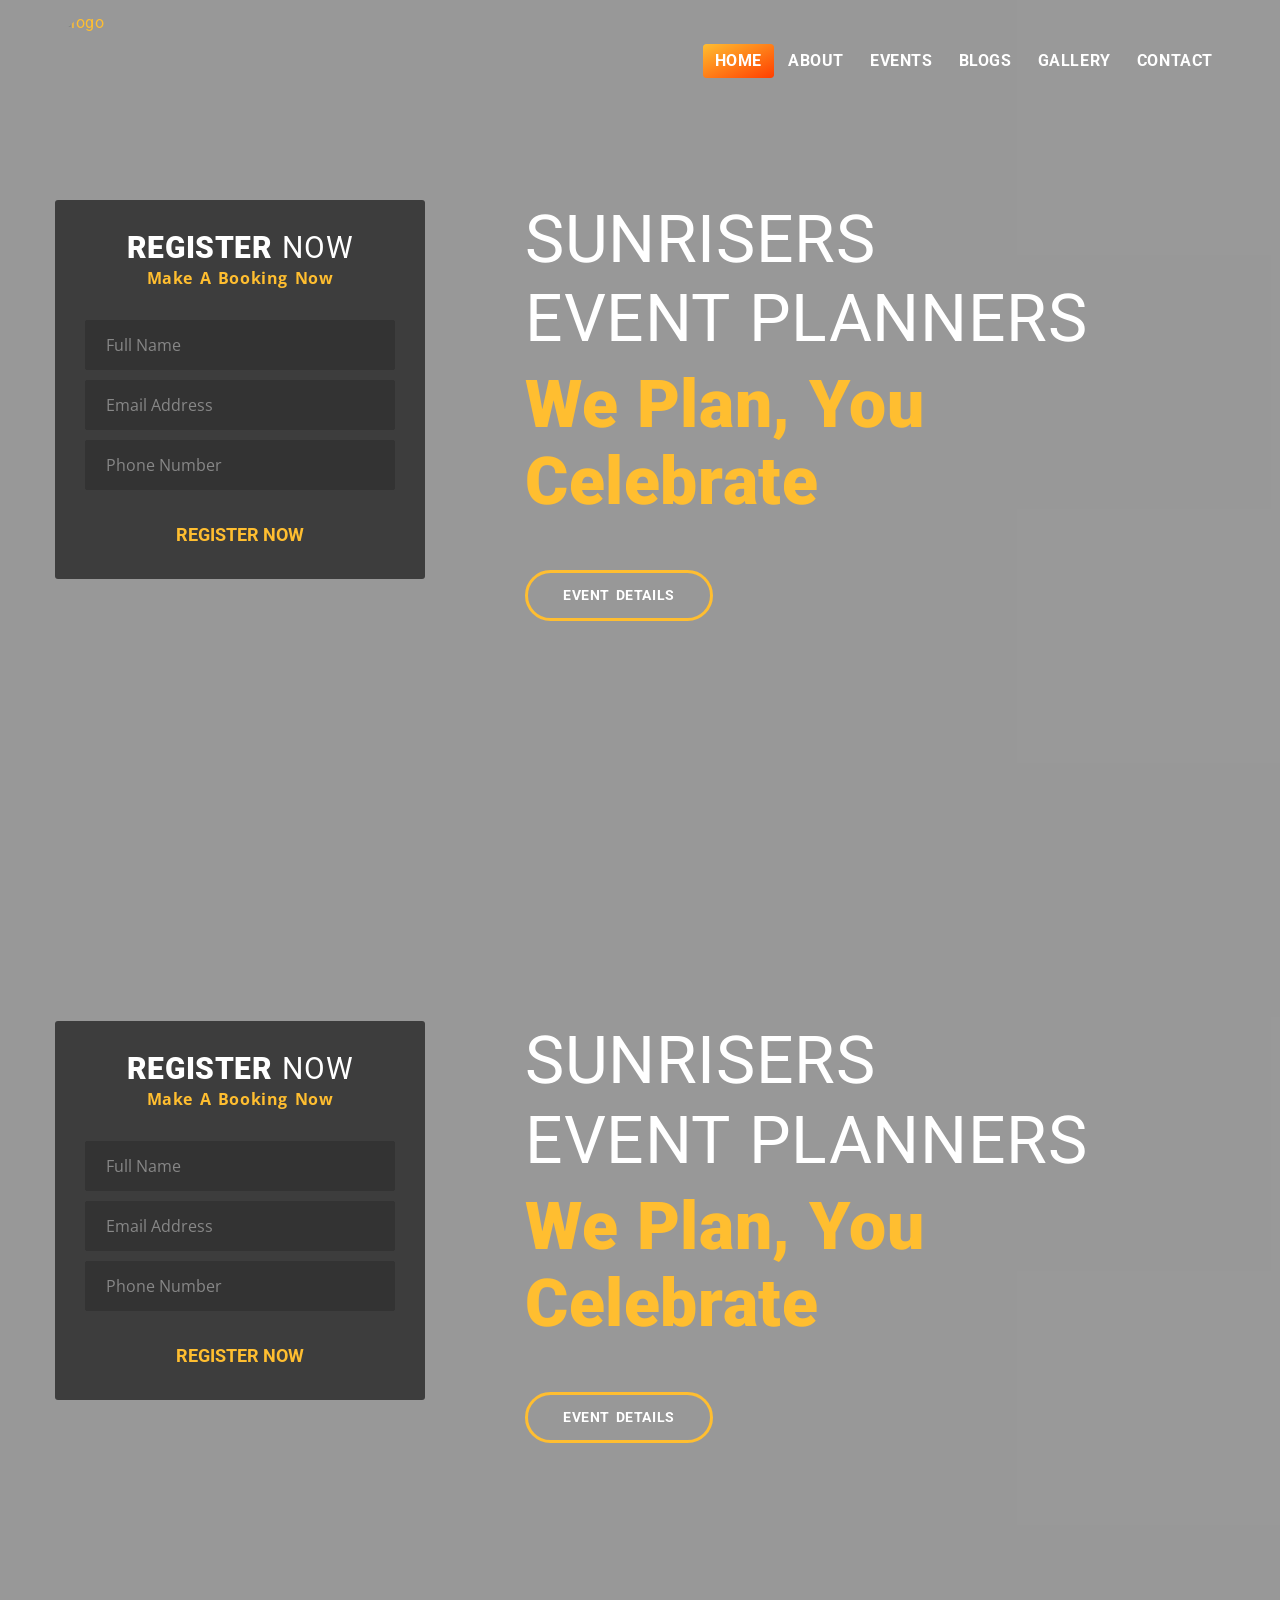
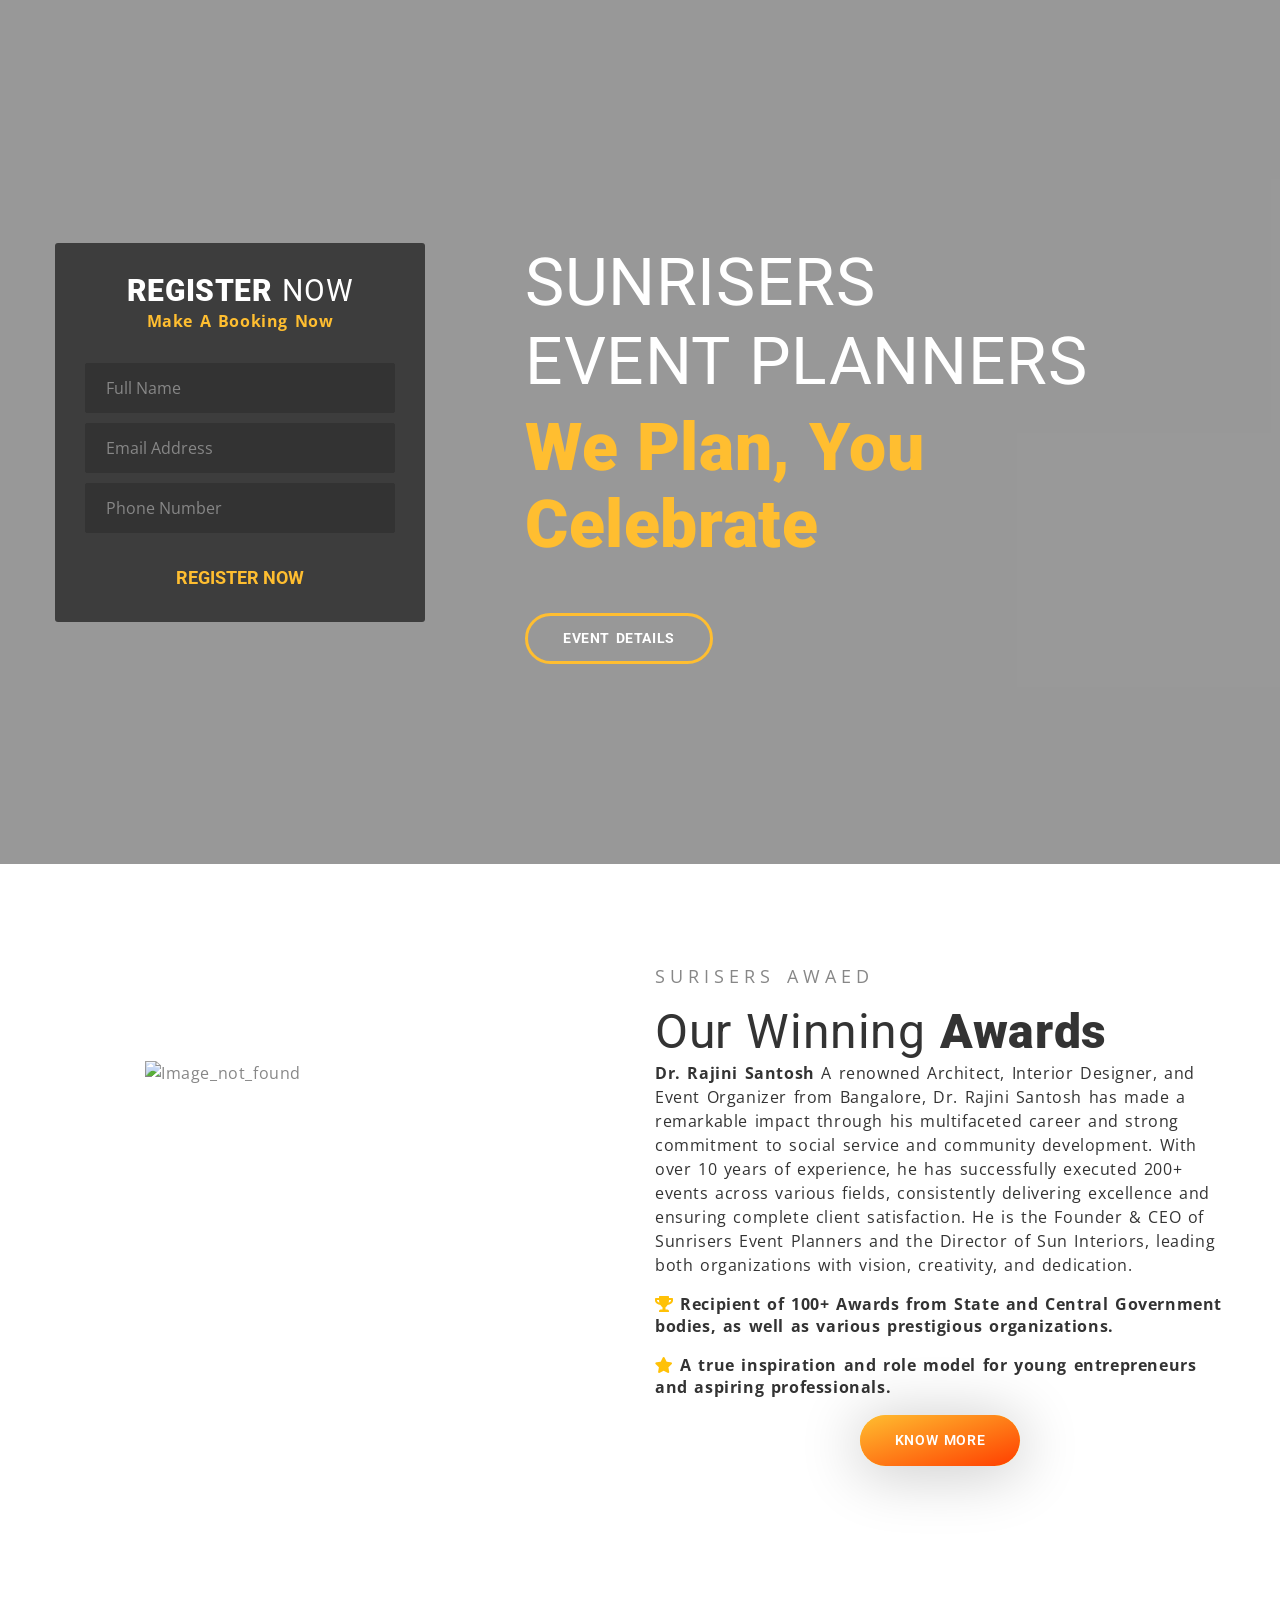
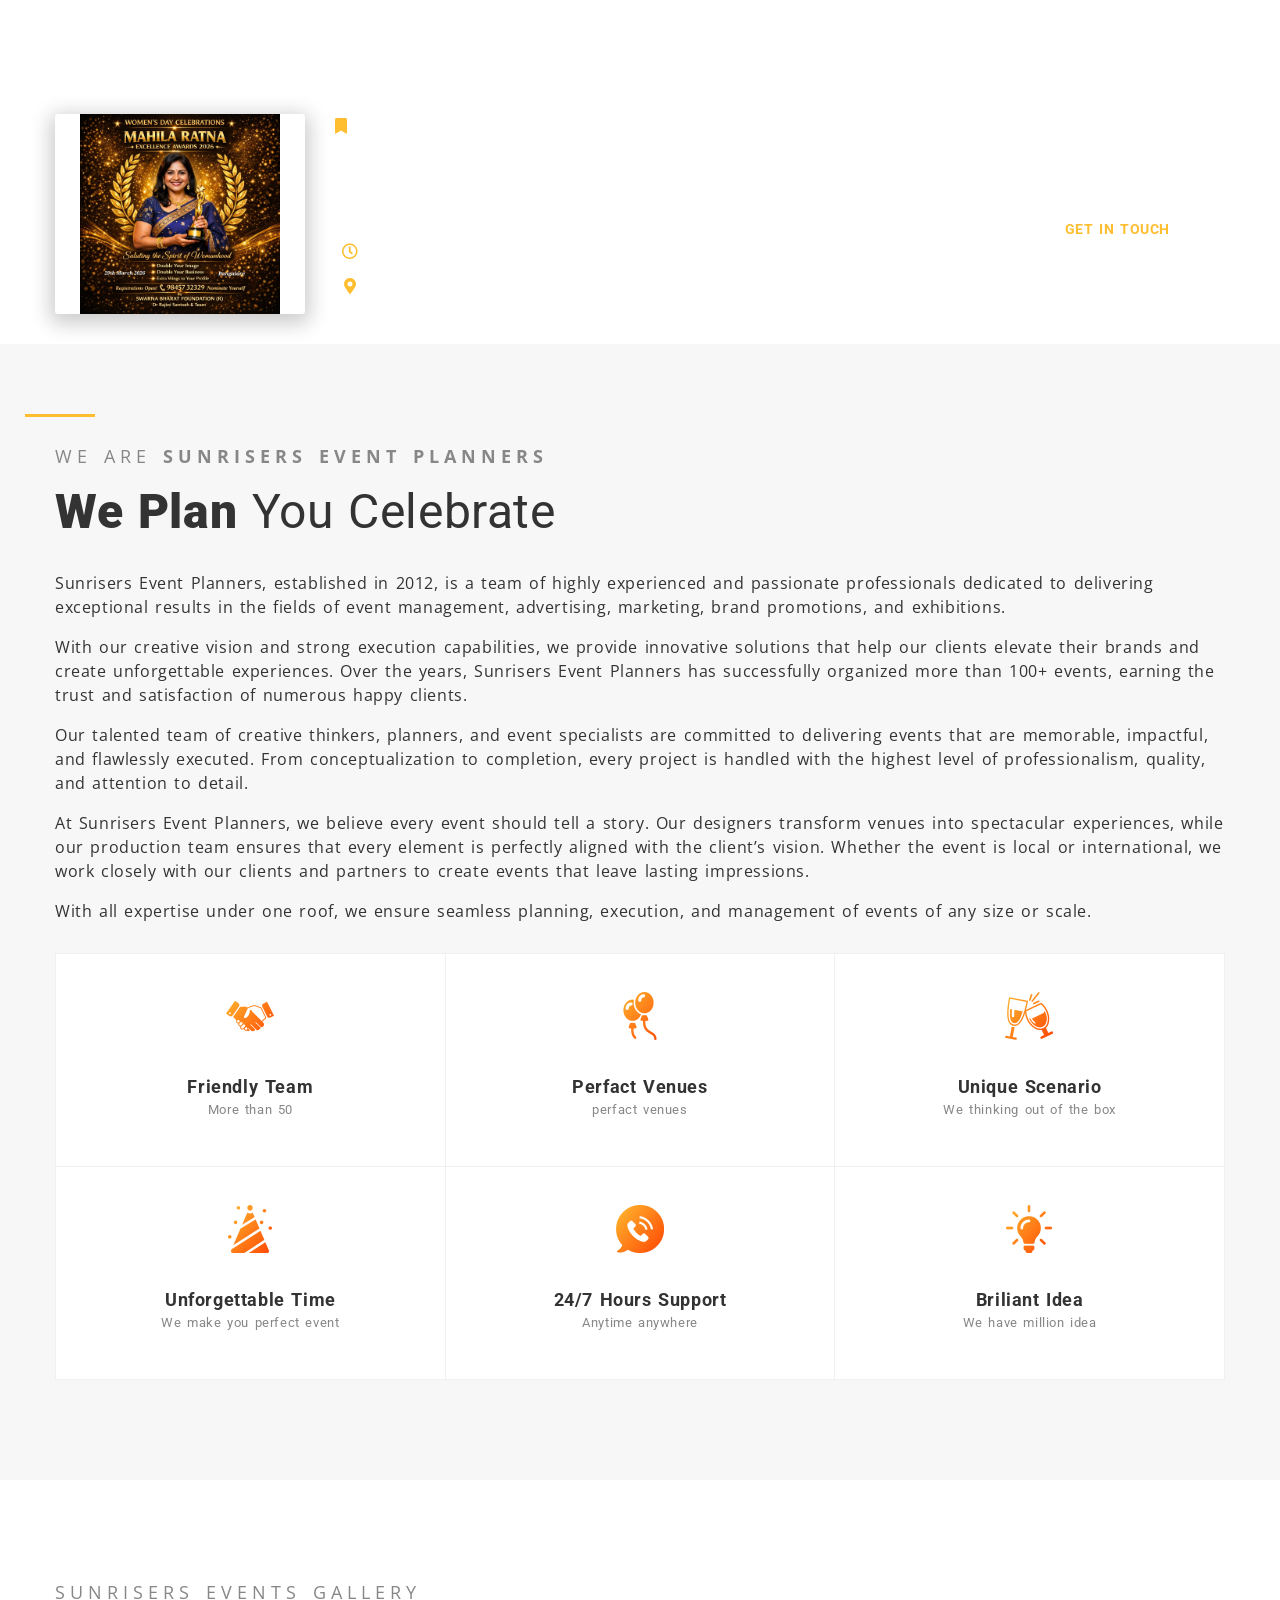
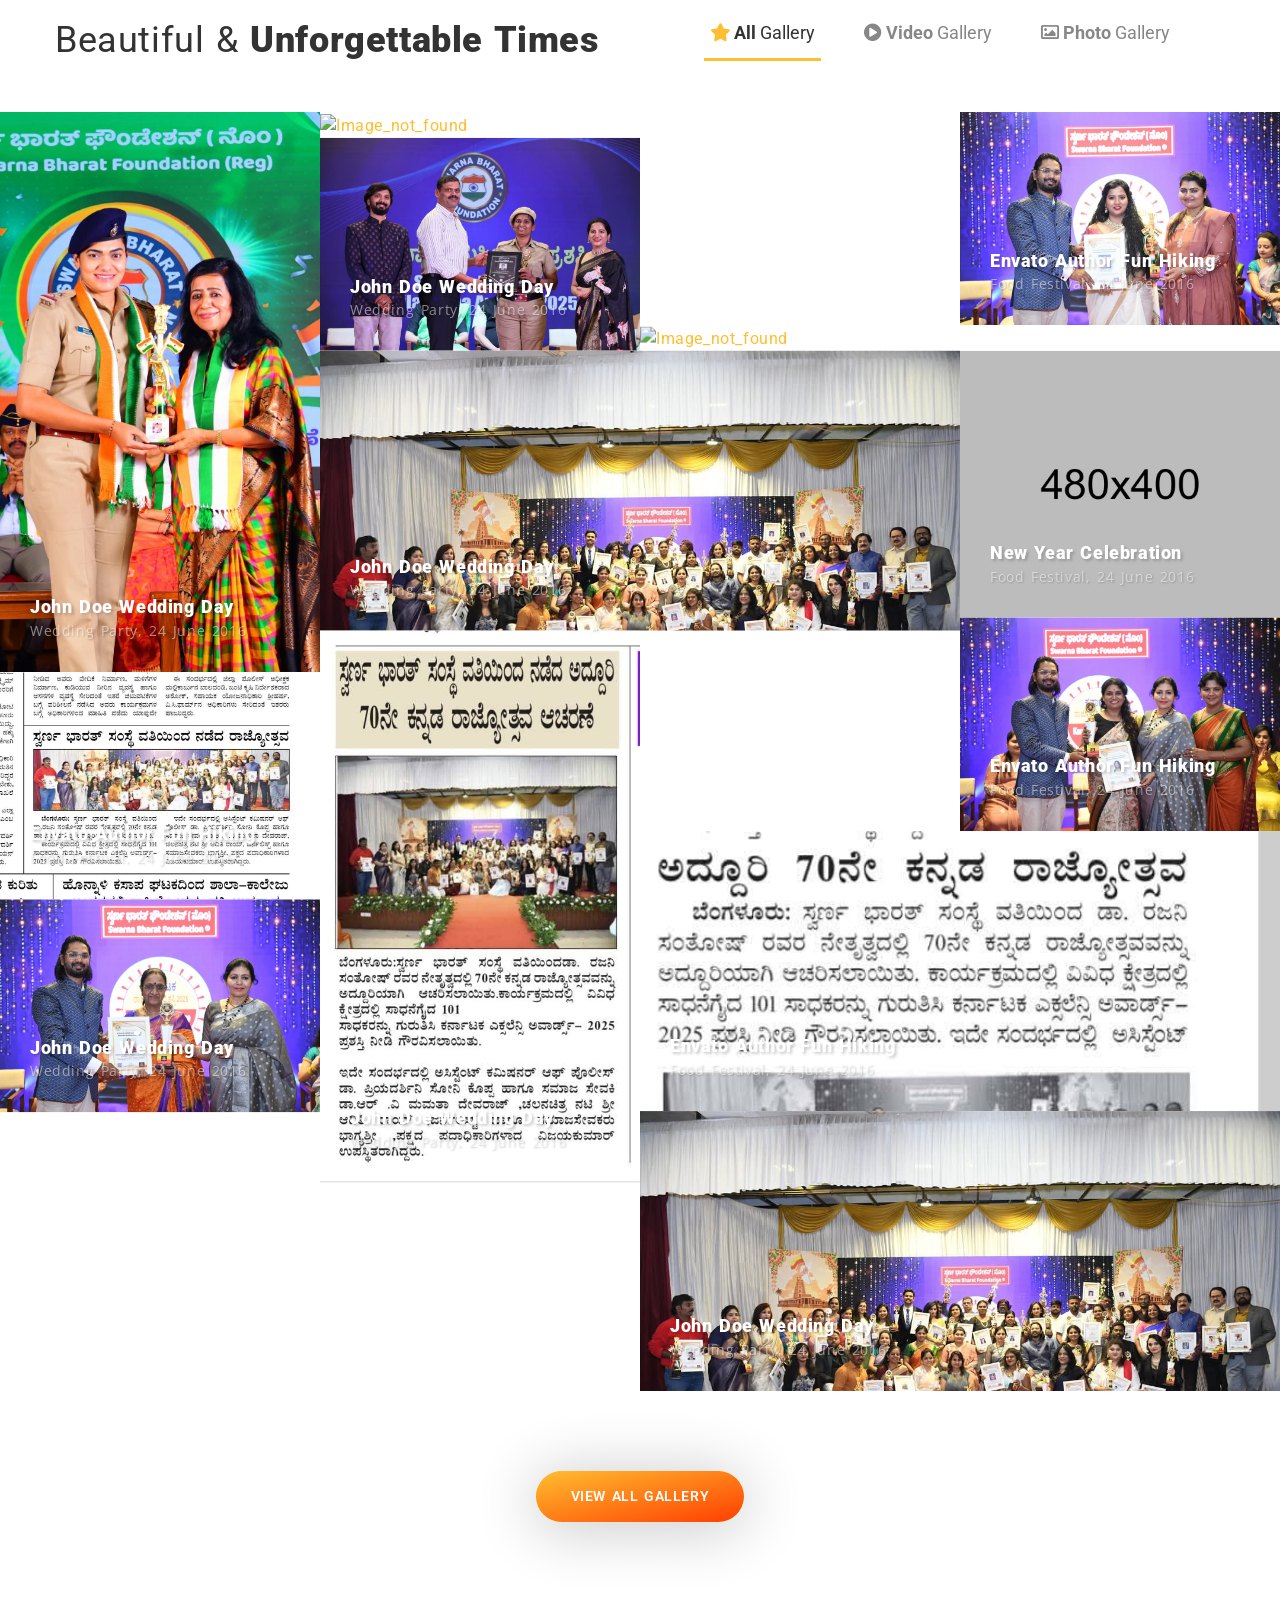
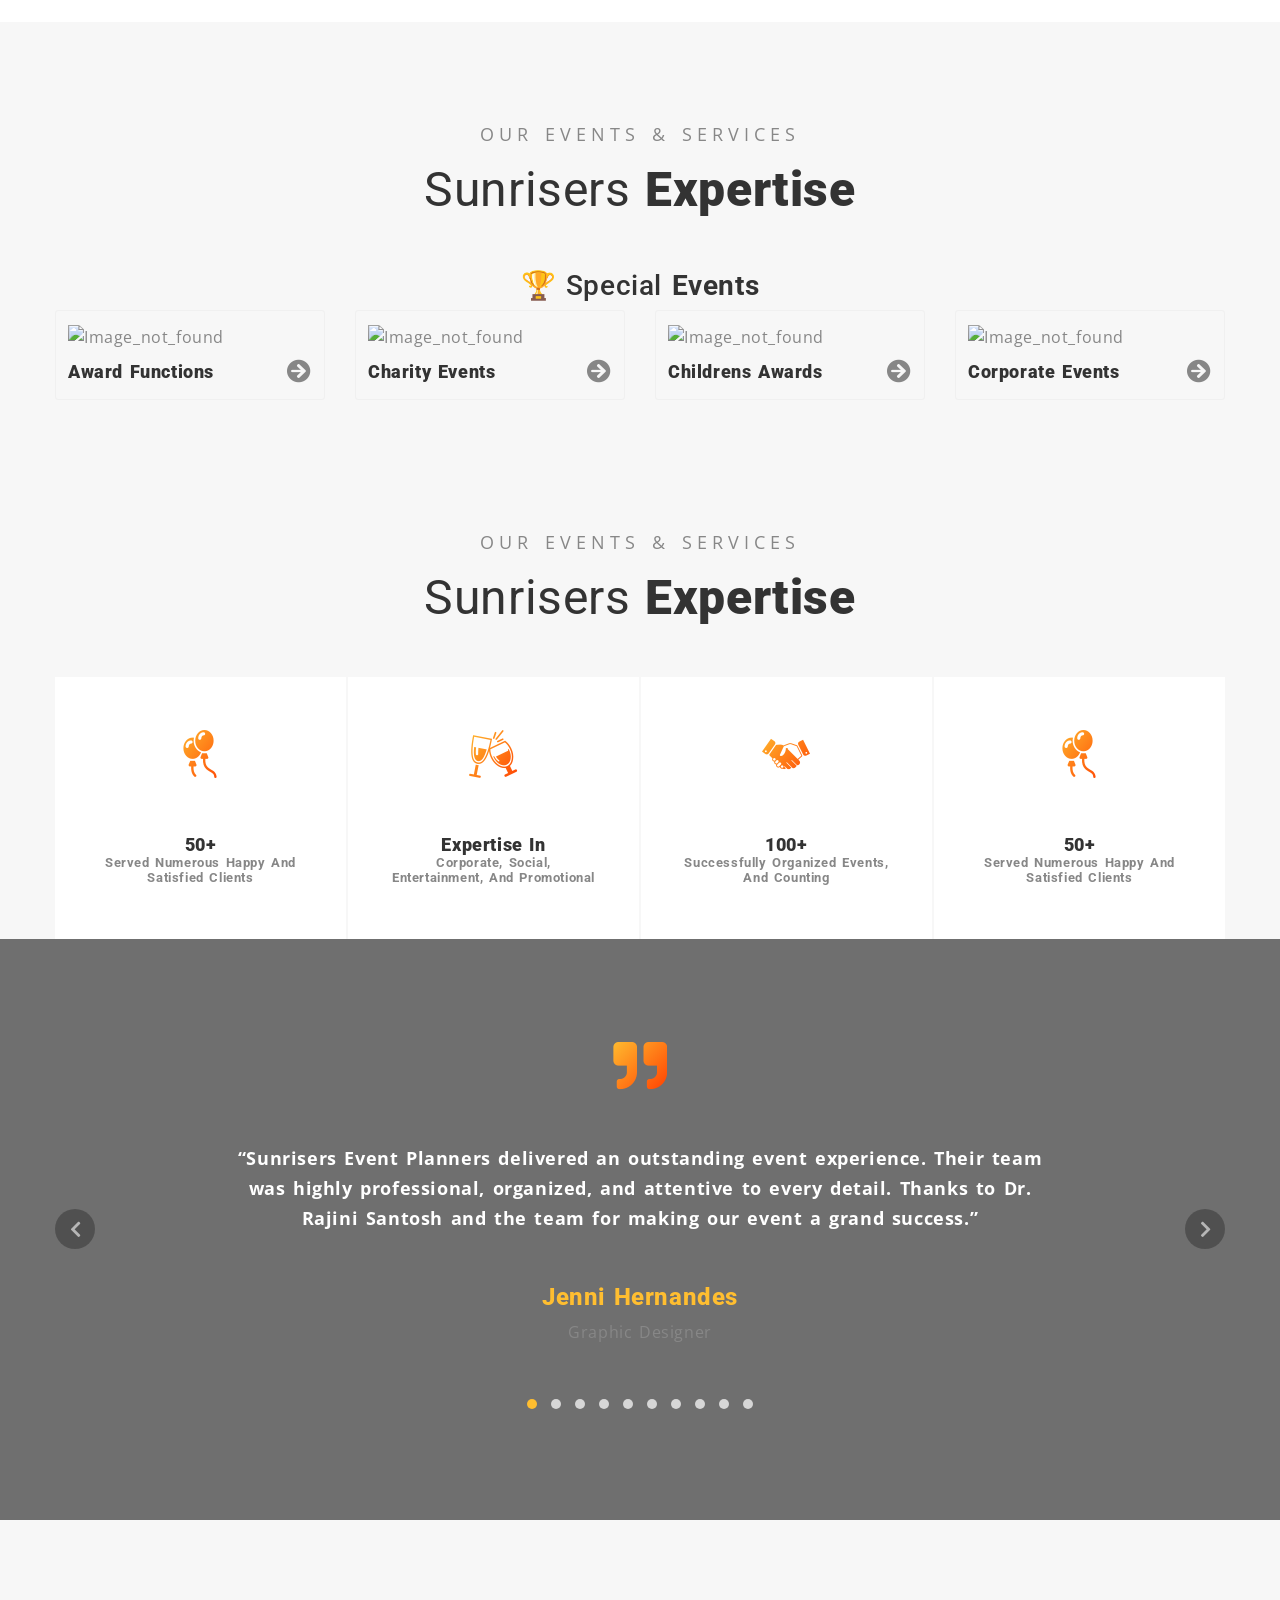
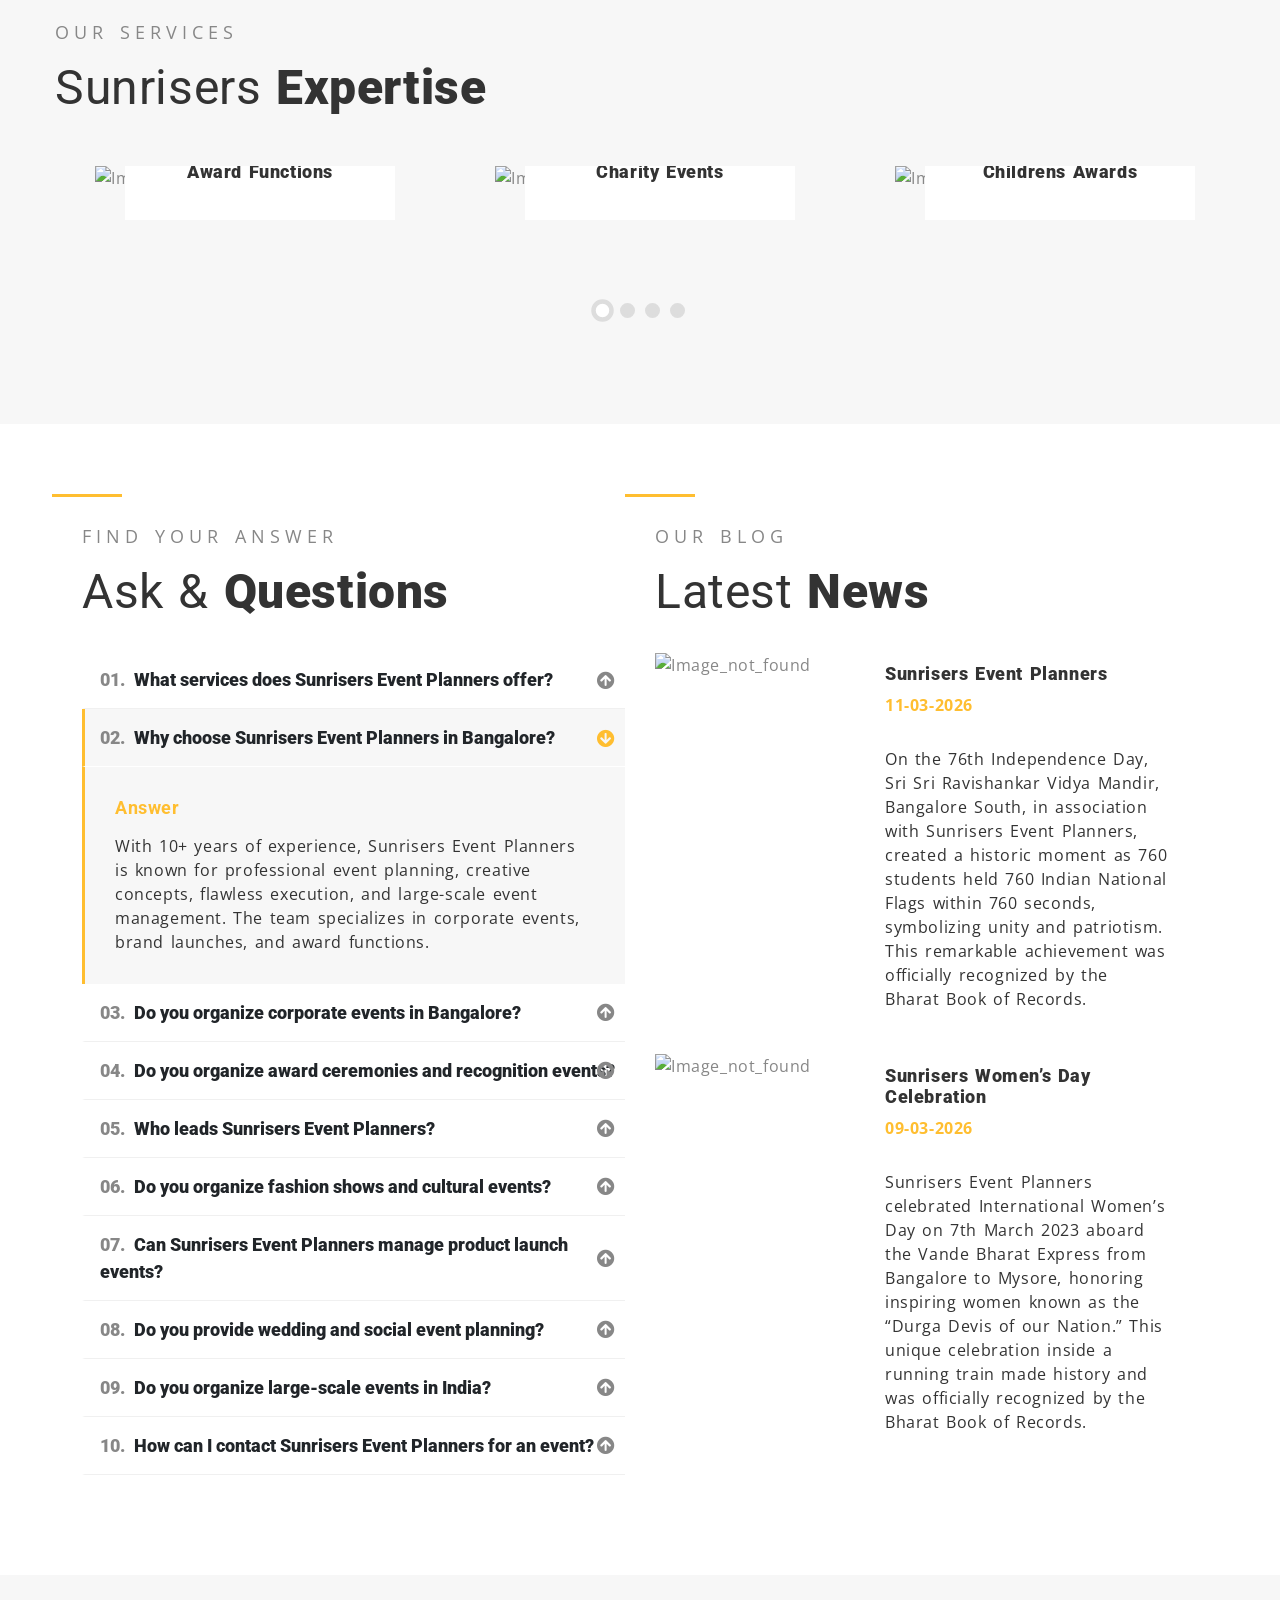
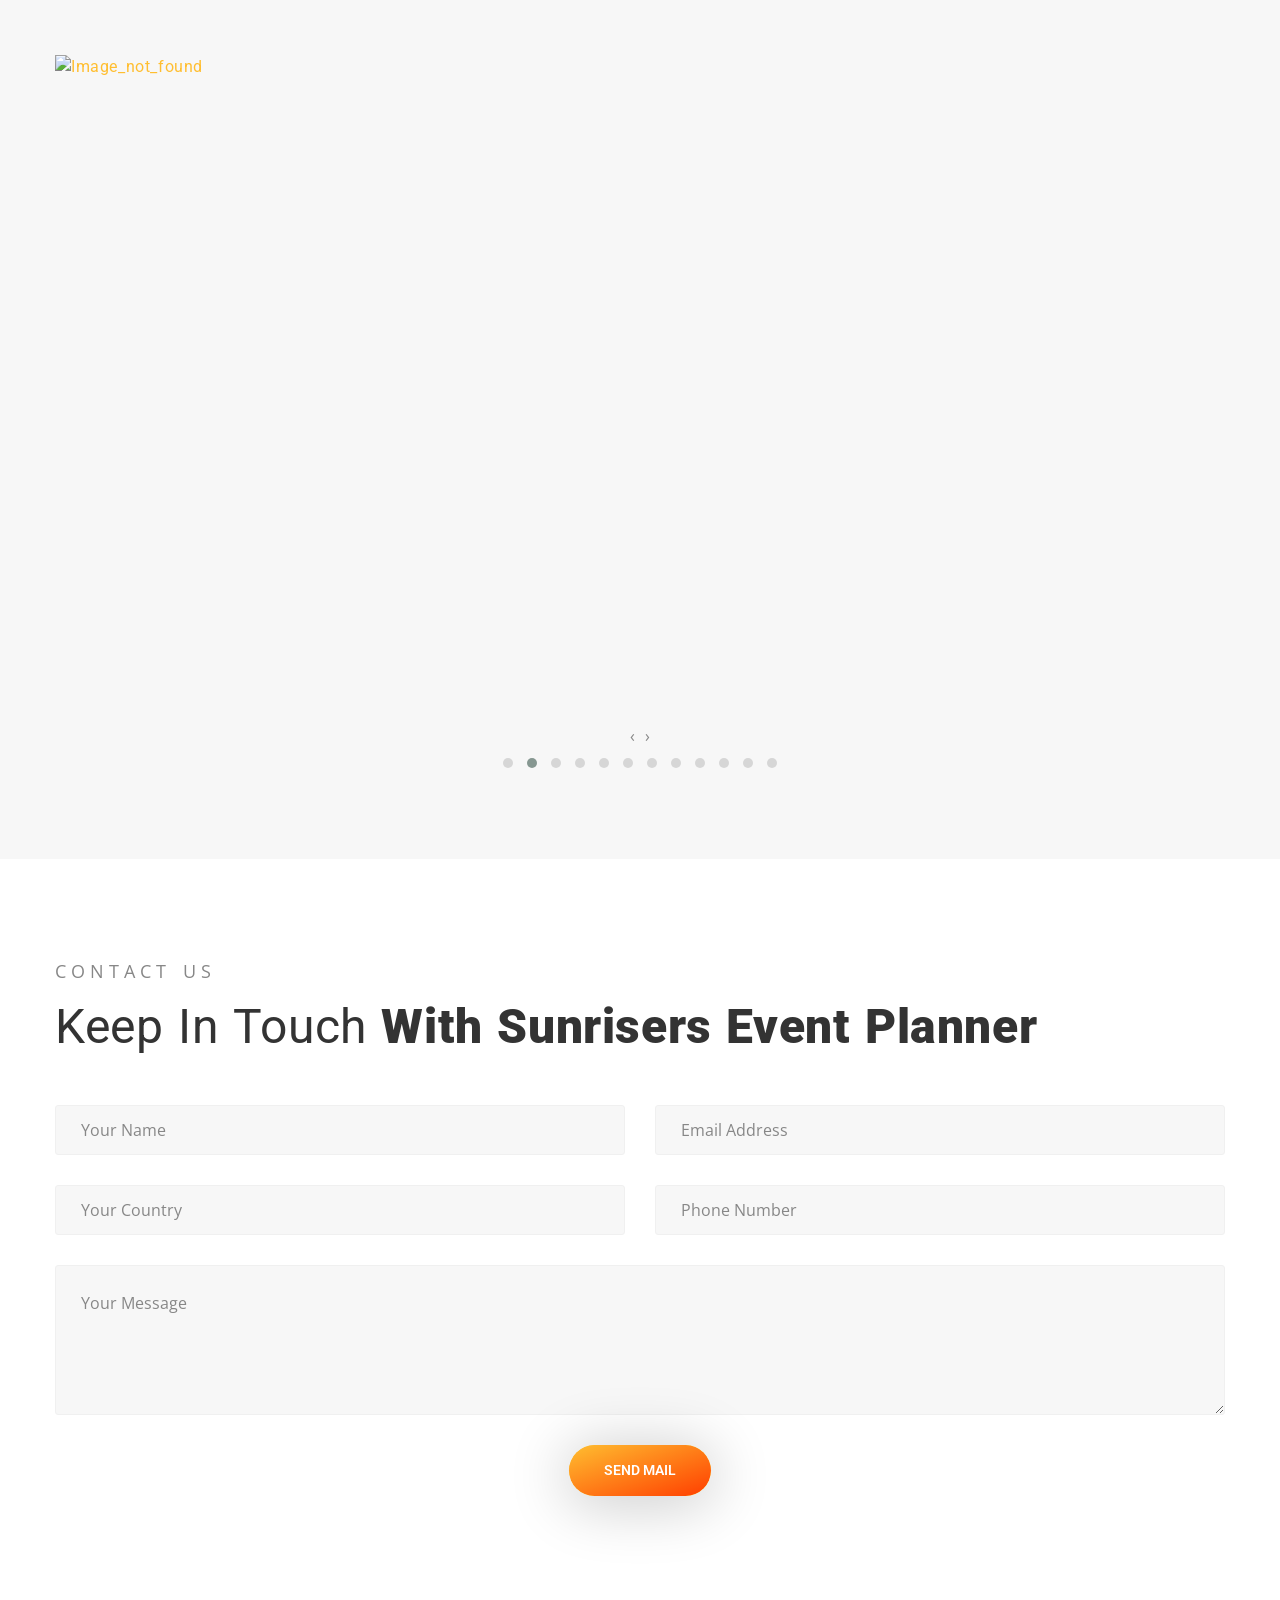
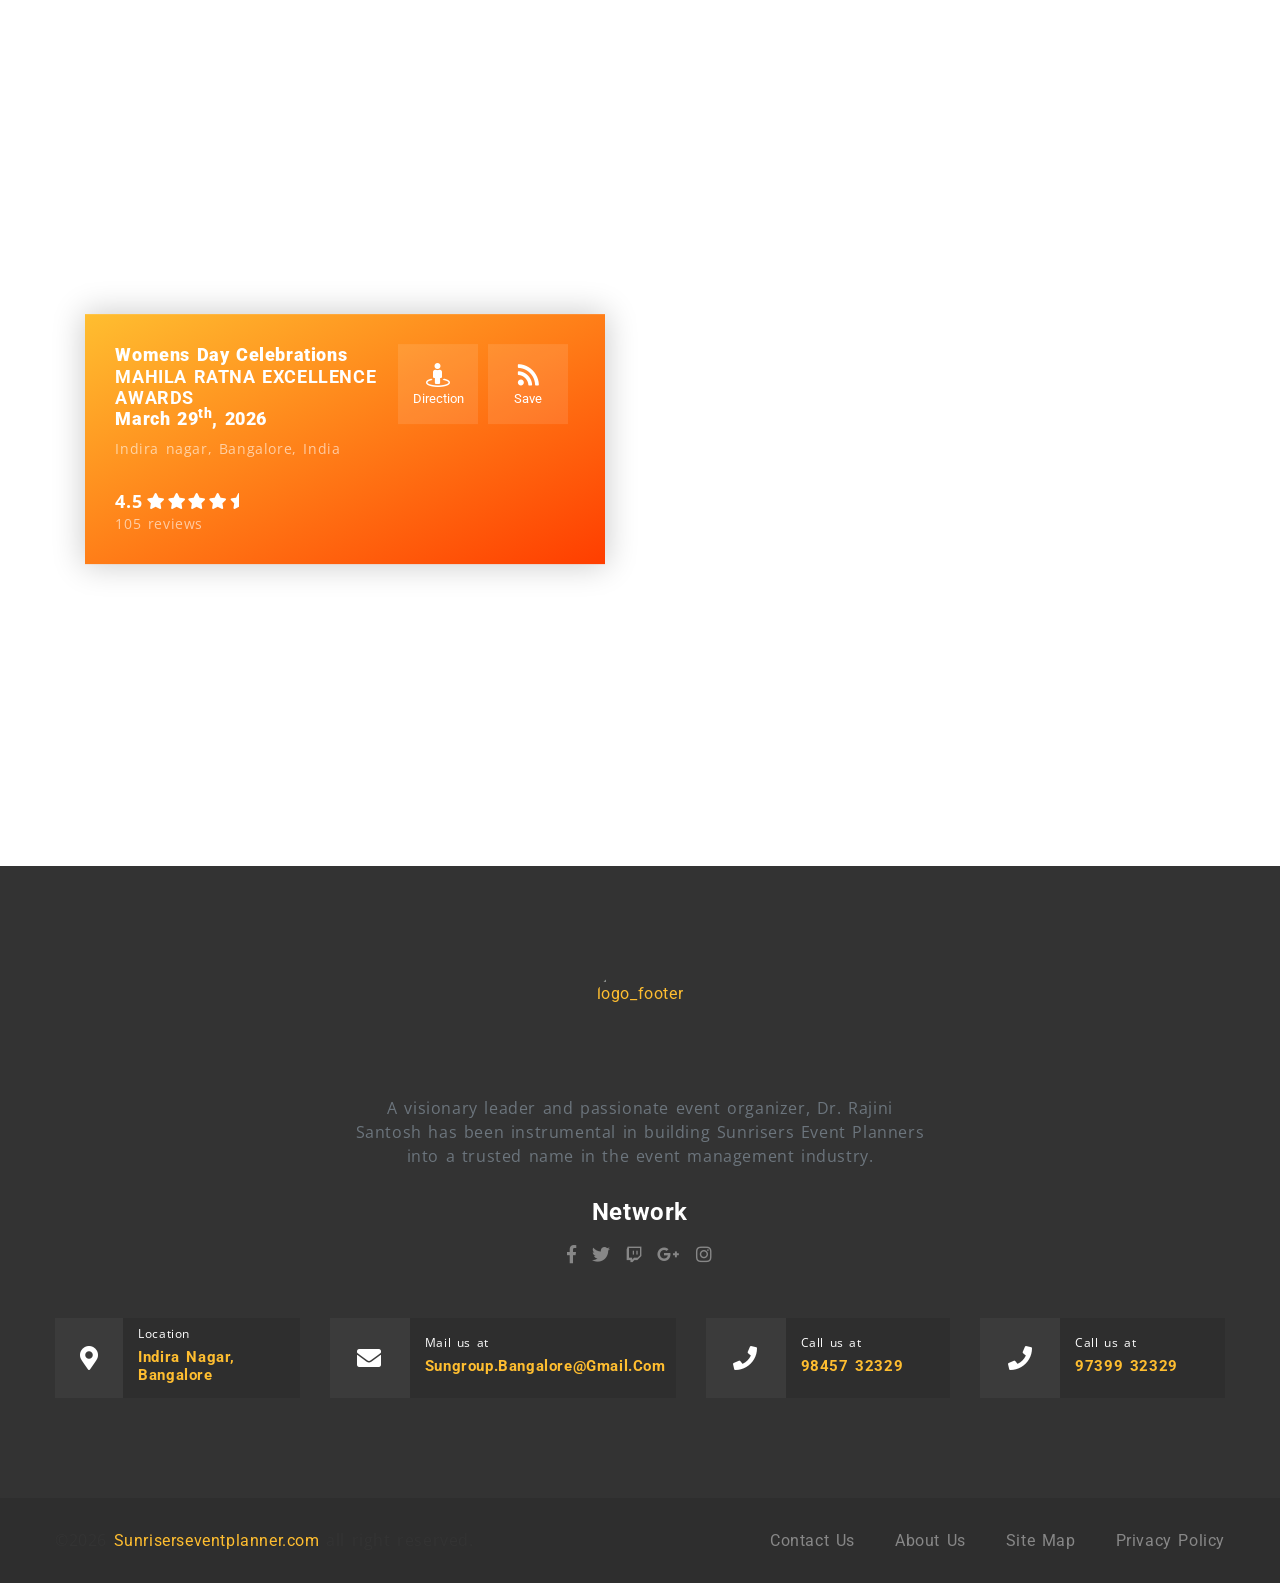
==== commit 5beed828: "Refactor footer layout and styles for improved responsiveness and readability; add new test.html fil" ====
--- a/index.html
+++ b/index.html
@@ -1685,45 +1685,15 @@
     <!-- event-expertise-section - end
 		================================================== -->
 
-    <div>
-      <p class="d-inline-flex gap-1">
-        <a
-          class="btn btn-primary"
-          data-bs-toggle="collapse"
-          href="#collapseExample"
-          role="button"
-          aria-expanded="false"
-          aria-controls="collapseExample">
-          Link with href
-        </a>
-        <button
-          class="btn btn-primary"
-          type="button"
-          data-bs-toggle="collapse"
-          data-bs-target="#collapseExample"
-          aria-expanded="false"
-          aria-controls="collapseExample">
-          Button with data-bs-target
-        </button>
-      </p>
-      <div class="collapse" id="collapseExample">
-        <div class="card card-body">
-          Some placeholder content for the collapse component. This panel is
-          hidden by default but revealed when the user activates the relevant
-          trigger.
-        </div>
-      </div>
-    </div>
-
     <!-- news-update-section - start
 		================================================== -->
     <section
       id="news-update-section"
       class="news-update-section sec-ptb-100 clearfix">
-      <div class="container-fluid">
+      <div class="container-xl">
         <div class="row">
           <!-- faq-accordion - start -->
-          <div class="col-lg-6 col-md-12 col-sm-auto">
+          <div class="col-lg-6 col-md-12 col-sm-12">
             <!-- section-title - start -->
             <div class="section-title mb-30">
               <span class="line-style"></span>
@@ -1736,7 +1706,7 @@
               <div class="card">
                 <div class="card-header" id="headingone">
                   <button
-                    class="btn collapsed"
+                    class="btn collapsed text-wrap text-start"
                     data-toggle="collapse"
                     data-target="#collapseone"
                     aria-expanded="true"
@@ -1765,7 +1735,7 @@
               <div class="card">
                 <div class="card-header" id="headingtwo">
                   <button
-                    class="btn"
+                    class="btn text-wrap text-start"
                     data-toggle="collapse"
                     data-target="#collapsetwo"
                     aria-expanded="false"
@@ -1793,7 +1763,7 @@
               <div class="card">
                 <div class="card-header" id="headingthree">
                   <button
-                    class="btn collapsed"
+                    class="btn collapsed text-wrap text-start"
                     data-toggle="collapse"
                     data-target="#collapsethree"
                     aria-expanded="false"
@@ -1820,7 +1790,7 @@
               <div class="card">
                 <div class="card-header" id="headingfour">
                   <button
-                    class="btn collapsed"
+                    class="btn collapsed text-wrap text-start"
                     data-toggle="collapse"
                     data-target="#collapsefour"
                     aria-expanded="false"
@@ -1847,7 +1817,7 @@
               <div class="card">
                 <div class="card-header" id="headingfive">
                   <button
-                    class="btn collapsed"
+                    class="btn collapsed text-wrap text-start"
                     data-toggle="collapse"
                     data-target="#collapsefive"
                     aria-expanded="false"
@@ -1872,7 +1842,7 @@
               <div class="card">
                 <div class="card-header" id="headingsix">
                   <button
-                    class="btn collapsed"
+                    class="btn collapsed text-wrap text-start"
                     data-toggle="collapse"
                     data-target="#collapsesix"
                     aria-expanded="false"
@@ -1899,7 +1869,7 @@
               <div class="card">
                 <div class="card-header" id="headingseven">
                   <button
-                    class="btn collapsed"
+                    class="btn collapsed text-wrap text-start"
                     data-toggle="collapse"
                     data-target="#collapseseven"
                     aria-expanded="false"
@@ -1925,7 +1895,7 @@
               <div class="card">
                 <div class="card-header" id="headingeight">
                   <button
-                    class="btn collapsed"
+                    class="btn collapsed text-wrap text-start"
                     data-toggle="collapse"
                     data-target="#collapseeight"
                     aria-expanded="false"
@@ -1951,7 +1921,7 @@
               <div class="card">
                 <div class="card-header" id="headingnine">
                   <button
-                    class="btn collapsed"
+                    class="btn collapsed text-wrap text-start"
                     data-toggle="collapse"
                     data-target="#collapsenine"
                     aria-expanded="false"
@@ -1977,7 +1947,7 @@
               <div class="card">
                 <div class="card-header" id="headingten">
                   <button
-                    class="btn collapsed"
+                    class="btn collapsed text-wrap text-start"
                     data-toggle="collapse"
                     data-target="#collapseten"
                     aria-expanded="false"
@@ -2442,76 +2412,62 @@
             </div>
             <!-- about-wrapper - end -->
 
-            <!-- basic-info - start -->
             <div class="col-lg-12 col-md-12 col-sm-12 gap-1">
-              <div class="basic-info clearfix">
-                <div class="row gap-1">
-                  <!-- basic-info-item - start -->
-                  <div class="col-lg-6 col-sm-12">
-                    <div class="basic-info-item">
-                      <span class="icon">
-                        <i class="fas fa-map-marker-alt"></i>
-                      </span>
-                      <div class="info-content">
-                        <p>Indira nagar,</p>
-                        <h3>Bangalore</h3>
+              <div class="">
+                <div class="basic-info clearfix">
+                  <div class="row g-0">
+                    <div class="col">
+                      <div class="basic-info-item">
+                        <span class="icon">
+                          <i class="fas fa-map-marker-alt"></i>
+                        </span>
+                        <div class="info-content">
+                          <p>Location</p>
+                          <h3>Indira nagar, Bangalore</h3>
+                        </div>
+                      </div>
+                    </div>
+                    <div class="col">
+                      <div class="basic-info-item">
+                        <span class="icon">
+                          <i class="fas fa-envelope"></i>
+                        </span>
+                        <div class="info-content">
+                          <p>Mail us at</p>
+                          <h3>
+                            <a href="mailto:sungroup.bangalore@gmail.com"
+                              >sungroup.bangalore@gmail.com</a
+                            >
+                          </h3>
+                        </div>
+                      </div>
+                    </div>
+                    <div class="col">
+                      <div class="basic-info-item">
+                        <span class="icon">
+                          <i class="fas fa-phone"></i>
+                        </span>
+                        <div class="info-content">
+                          <p>Call us at</p>
+                          <h3><a href="tel:98457 32329">98457 32329</a></h3>
+                        </div>
+                      </div>
+                    </div>
+                    <div class="col">
+                      <div class="basic-info-item">
+                        <span class="icon">
+                          <i class="fas fa-phone"></i>
+                        </span>
+                        <div class="info-content">
+                          <p>Call us at</p>
+                          <h3><a href="tel:97399 32329">97399 32329</a></h3>
+                        </div>
                       </div>
                     </div>
                   </div>
-                  <!-- basic-info-item - end -->
-
-                  <!-- basic-info-item - start -->
-                  <div class="col-lg-6 col-sm-12">
-                    <div class="basic-info-item">
-                      <span class="icon">
-                        <i class="fas fa-envelope"></i>
-                      </span>
-                      <div class="info-content">
-                        <p>
-                          <a href="mailto:sungroup.bangalore@gmail.com"
-                            >sungroup.bangalore@gmail.com</a
-                          >
-                        </p>
-                        <h3>
-                          <a href="mailto:sungroup.bangalore@gmail.com"
-                            >sungroup.bangalore@gmail.com</a
-                          >
-                        </h3>
-                      </div>
-                    </div>
-                  </div>
-                  <!-- basic-info-item - end -->
-
-                  <!-- basic-info-item - start -->
-                  <div class="col-lg-6 col-sm-12">
-                    <div class="basic-info-item">
-                      <span class="icon">
-                        <i class="fas fa-phone"></i>
-                      </span>
-                      <div class="info-content">
-                        <p><a href="tel:98457 32329">98457 32329</a></p>
-                        <h3><a href="tel:98457 32329">98457 32329</a></h3>
-                      </div>
-                    </div>
-                  </div>
-                  <!-- basic-info-item - end -->
-                  <!-- basic-info-item - start -->
-                  <div class="col-lg-6 col-sm-12">
-                    <div class="basic-info-item">
-                      <span class="icon">
-                        <i class="fas fa-phone"></i>
-                      </span>
-                      <div class="info-content">
-                        <p><a href="tel:97399 32329">97399 32329</a></p>
-                        <h3><a href="tel:97399 32329">97399 32329</a></h3>
-                      </div>
-                    </div>
-                  </div>
-                  <!-- basic-info-item - end -->
-                </div>
-              </div>
-            </div>
-            <!-- basic-info - end -->
+                </div>
+              </div>
+            </div>
           </div>
         </div>
       </div>
--- a/assets/css/style.css
+++ b/assets/css/style.css
@@ -2710,7 +2710,9 @@
 .footer-section3 .footer-top .basic-info .basic-info-item {
   width: 100%;
   height: 80px;
-  display: table;
+  /* display: table; */
+  display: flex;
+  align-items: center;
   background-color: #2e2e2e;
 }
 .footer-section3 .footer-top .basic-info .basic-info-item .icon {
@@ -2726,12 +2728,12 @@
 }
 .footer-section3 .footer-top .basic-info .basic-info-item .info-content {
   display: table;
-  padding: 12px 15px;
+  padding: 0px 10px 0px 0px;
 }
 .footer-section3 .footer-top .basic-info .basic-info-item .info-content p {
   margin-bottom: 5px;
   color: #ffffff;
-  font-size: 14px;
+  font-size: 12px;
 }
 .footer-section3 .footer-top .basic-info .basic-info-item .info-content p a {
   color: #ffffff;
@@ -2739,7 +2741,7 @@
 .footer-section3 .footer-top .basic-info .basic-info-item .info-content h3 {
   font-weight: 700;
   color: #ffbe30;
-  font-size: 18px;
+  font-size: 15px;
 }
 .footer-section3 .footer-top .basic-info .basic-info-item .info-content h3 a {
   color: #ffbe30;
@@ -4233,7 +4235,7 @@
   box-shadow: 0 5px 60px 5px rgba(0, 0, 0, 0.2);
 }
 .about-section .about-item-wrapper {
-  padding-left: 50px;
+  padding-left: 0px;
 }
 .about-section .about-item-wrapper ul {
   width: 100%;
@@ -5880,7 +5882,7 @@
   display: block;
   font-weight: 900;
   text-align: left;
-  padding: 15px 30px;
+  padding: 15px 0px 15px 15px;
   border-radius: 0px;
   position: relative;
   font-size: 18px;
@@ -5900,7 +5902,7 @@
 }
 .news-update-section .faq-accordion .card .card-header .btn:after {
   top: 50%;
-  right: 30px;
+  right: 10px;
   content: '\f0aa';
   font-weight: 900;
   position: absolute;
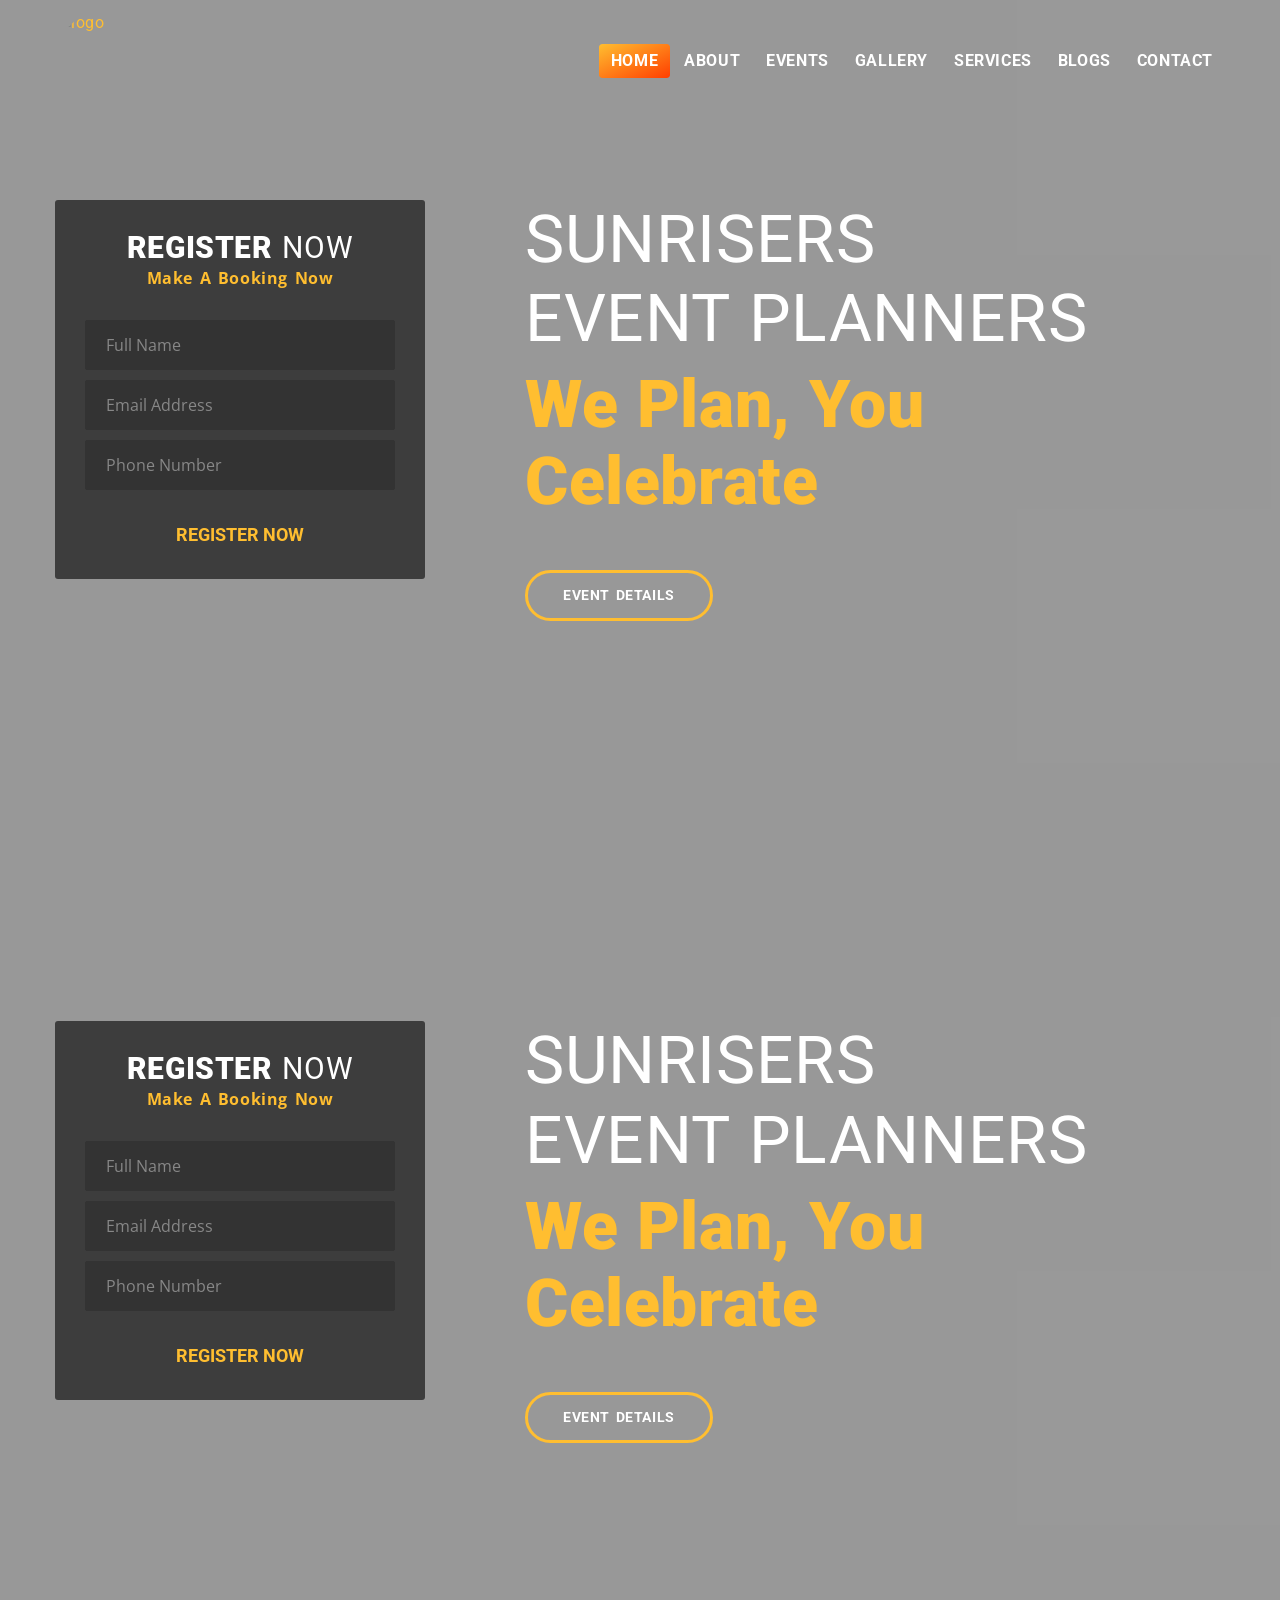
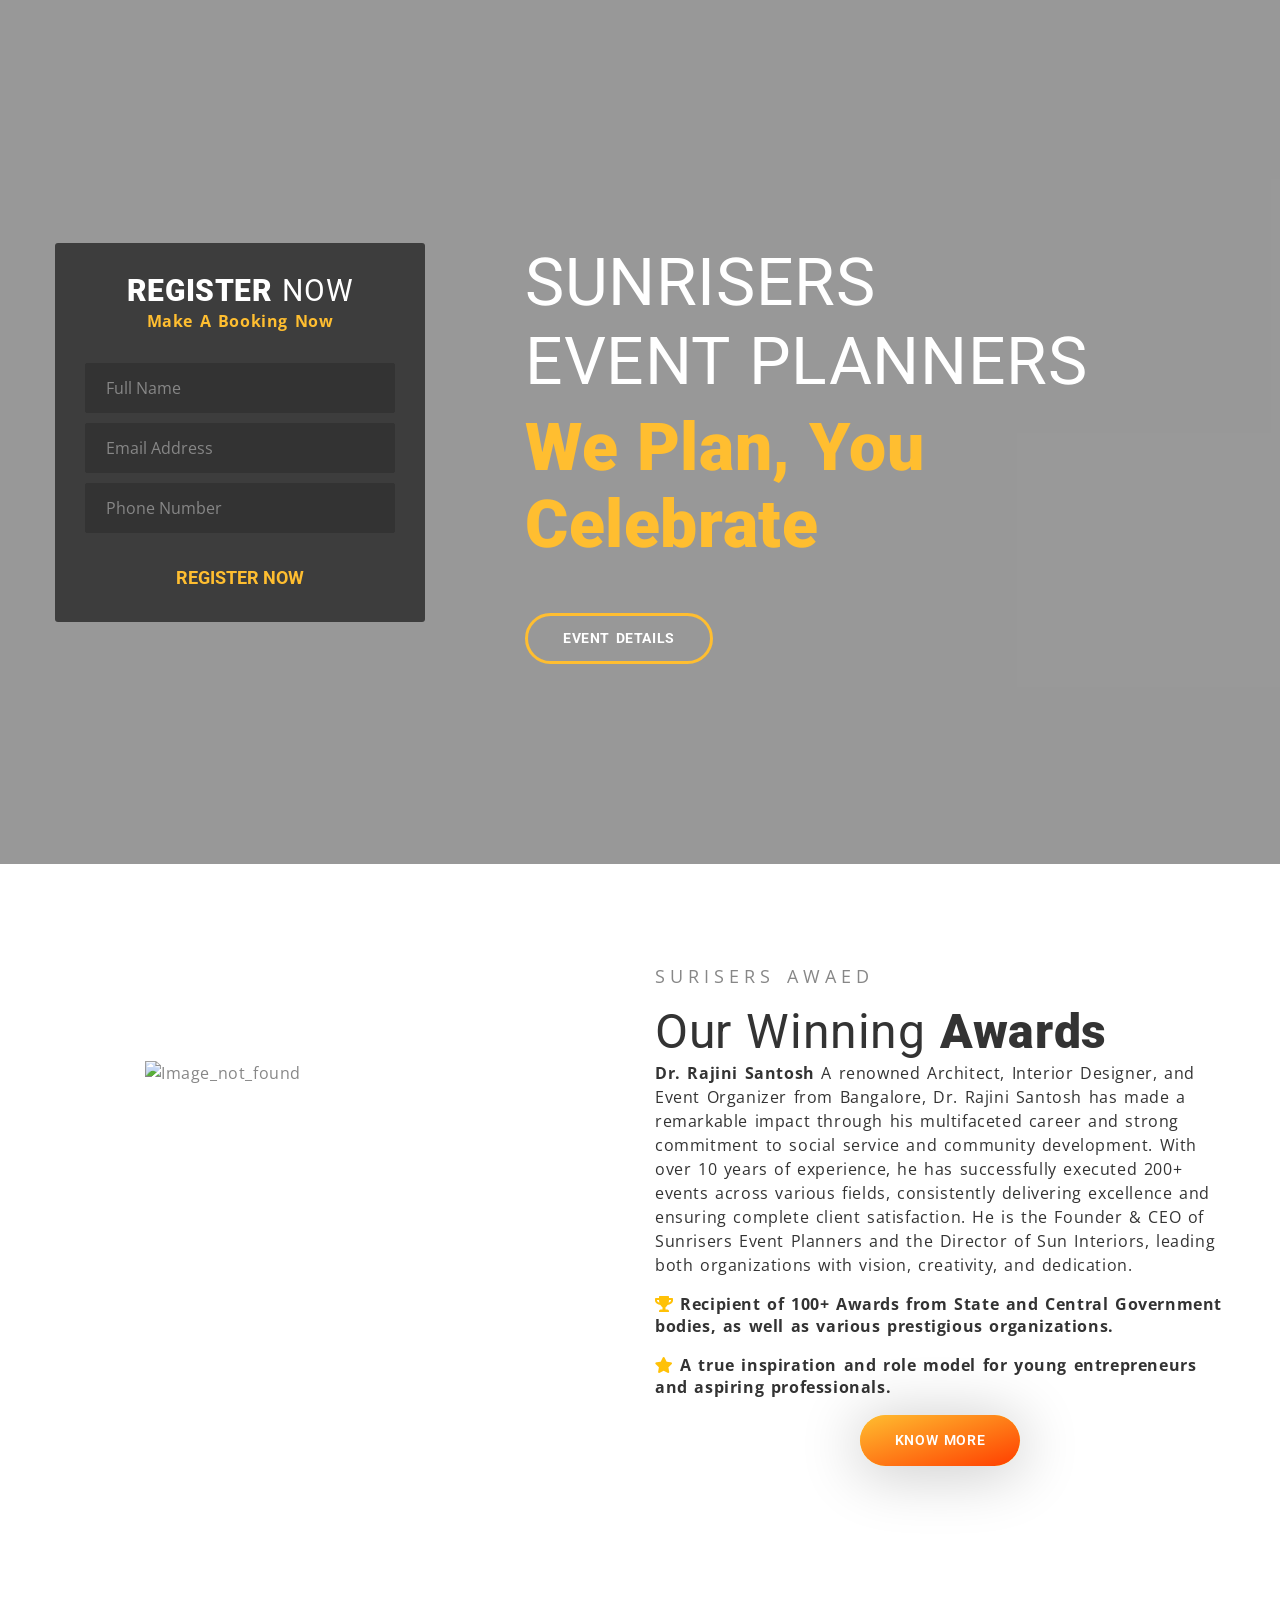
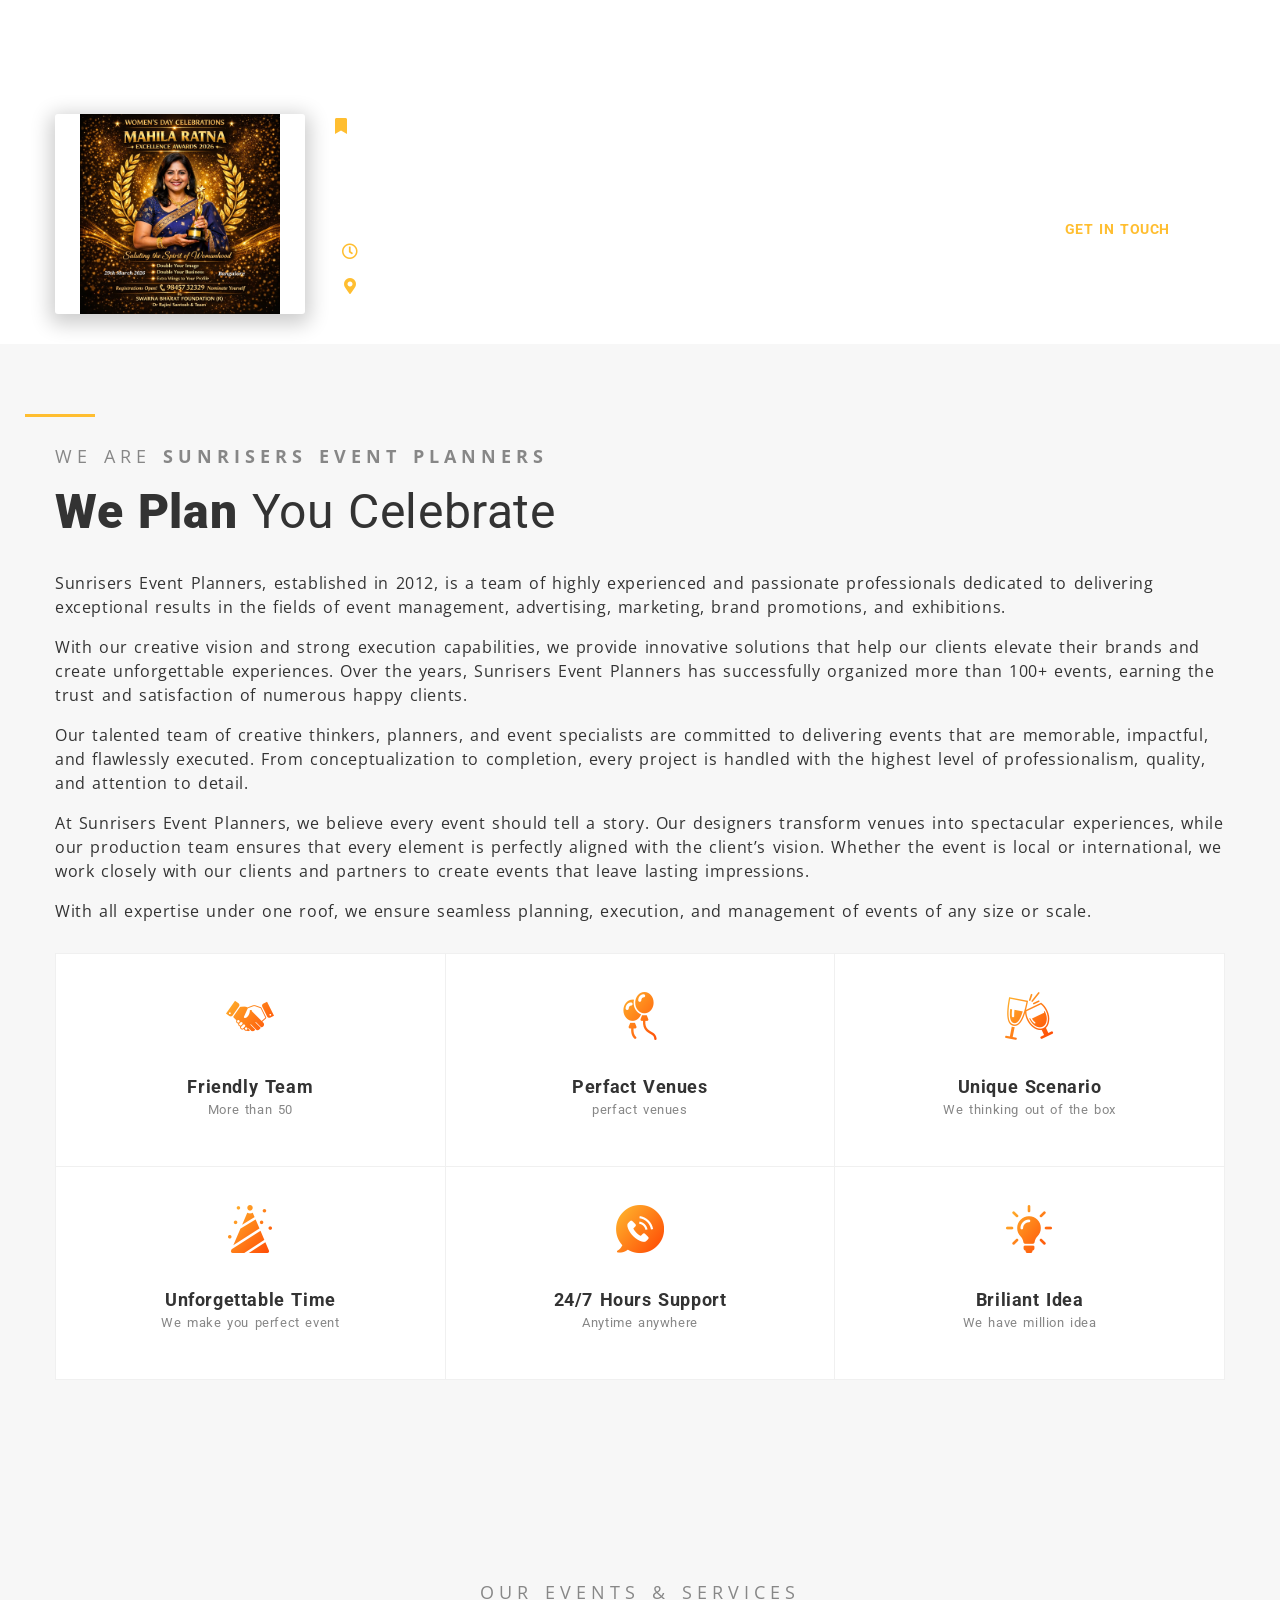
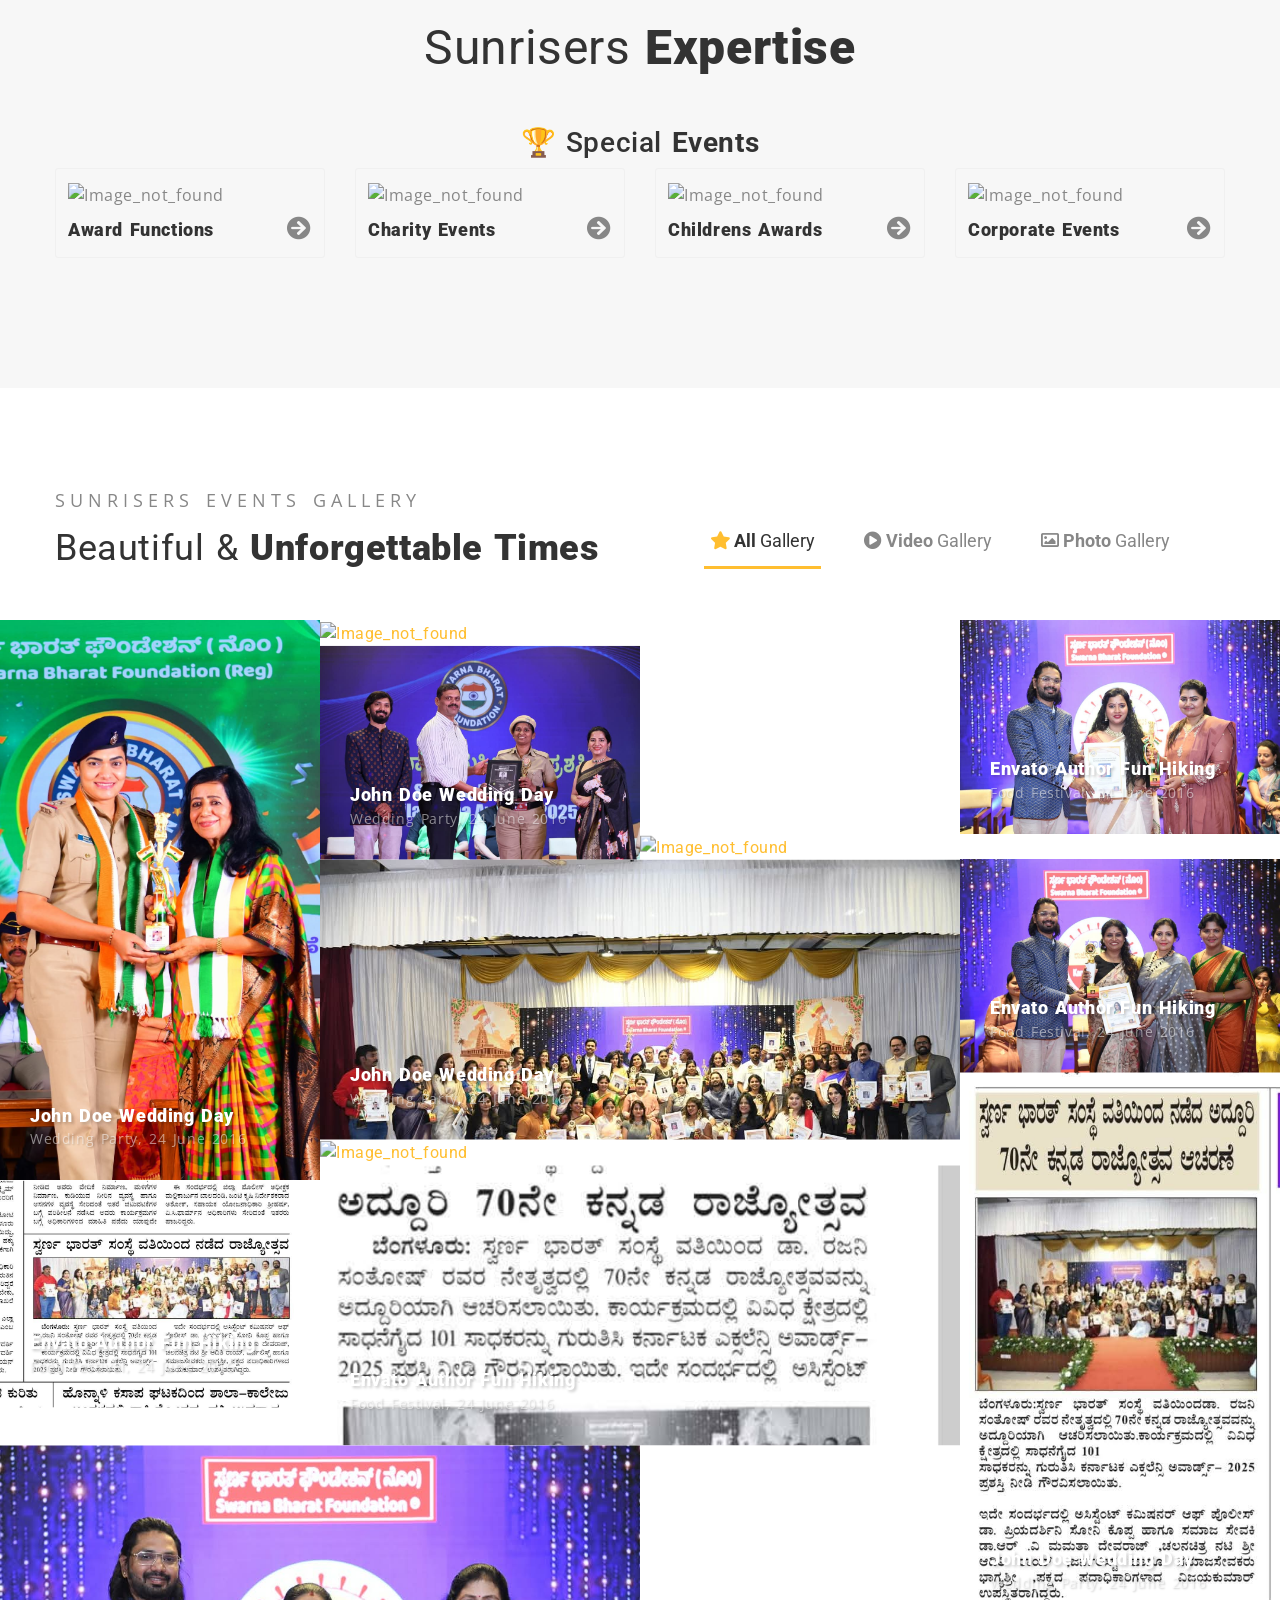
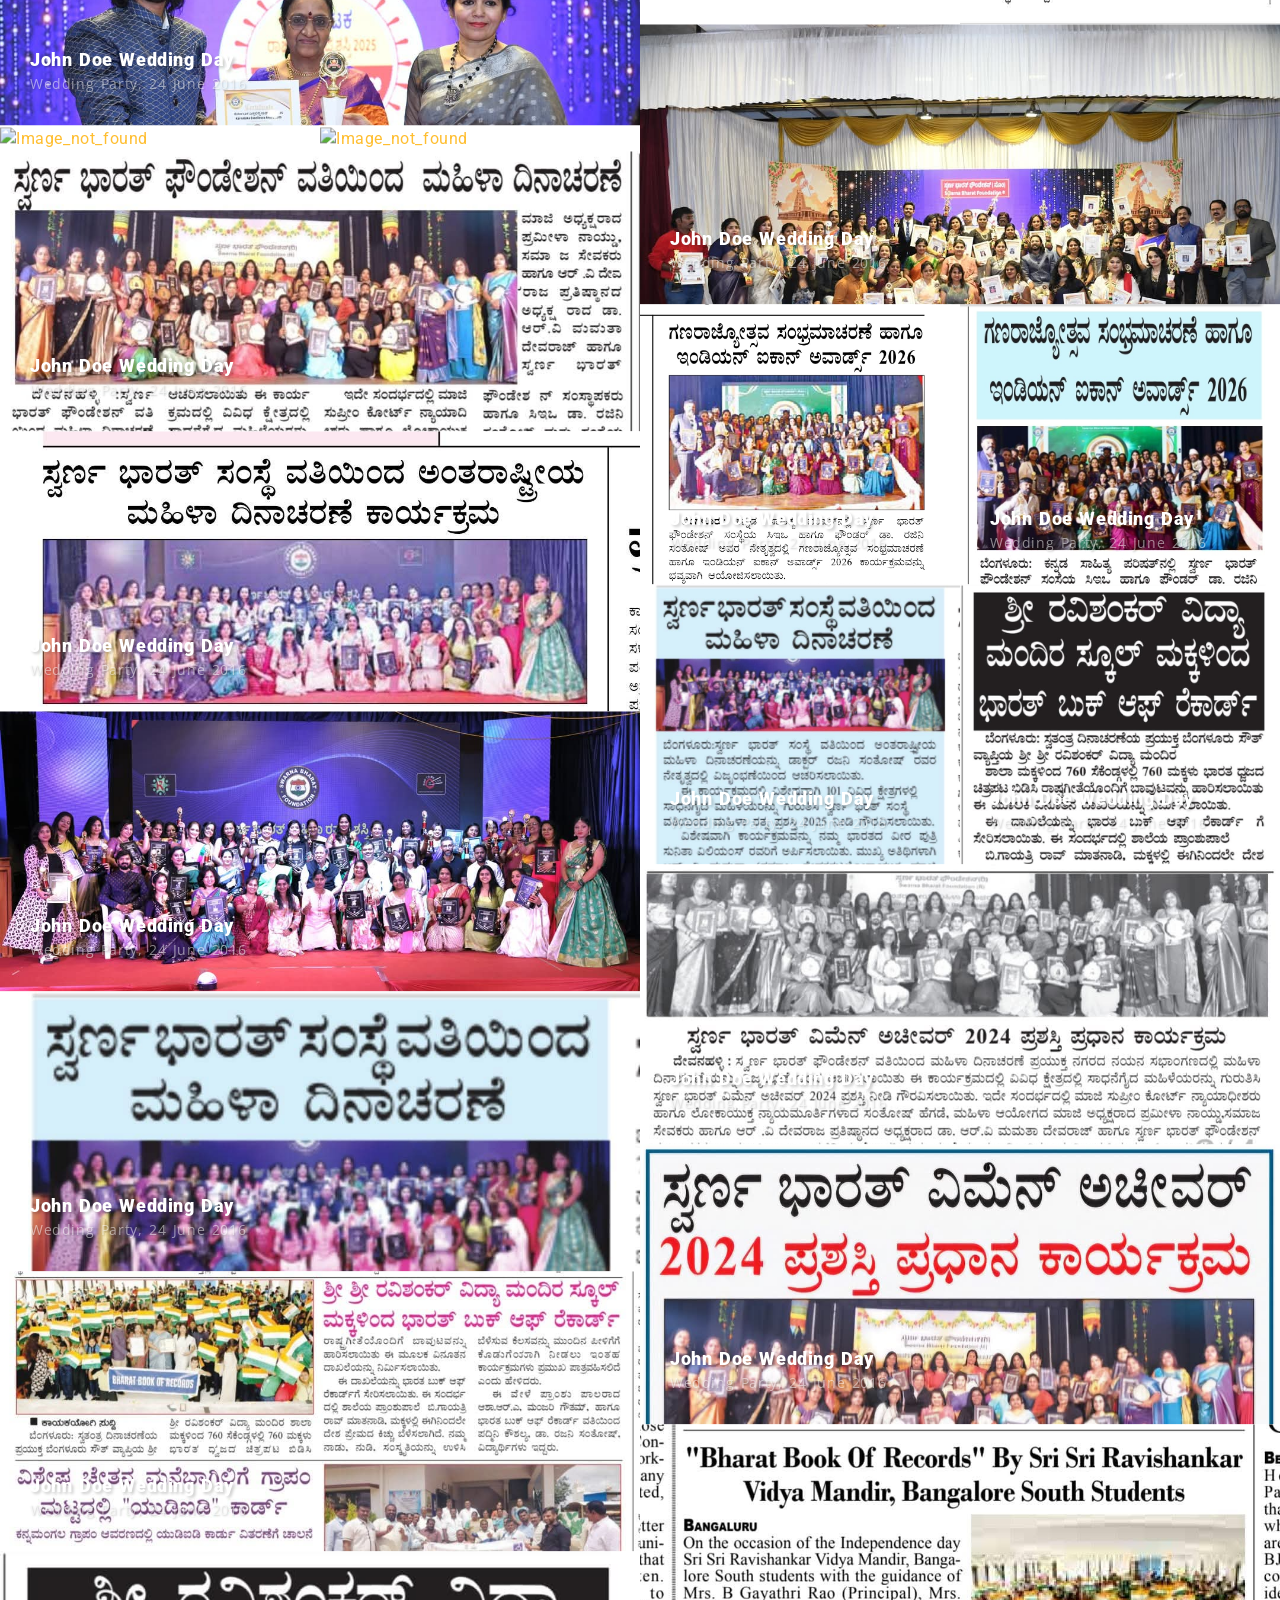
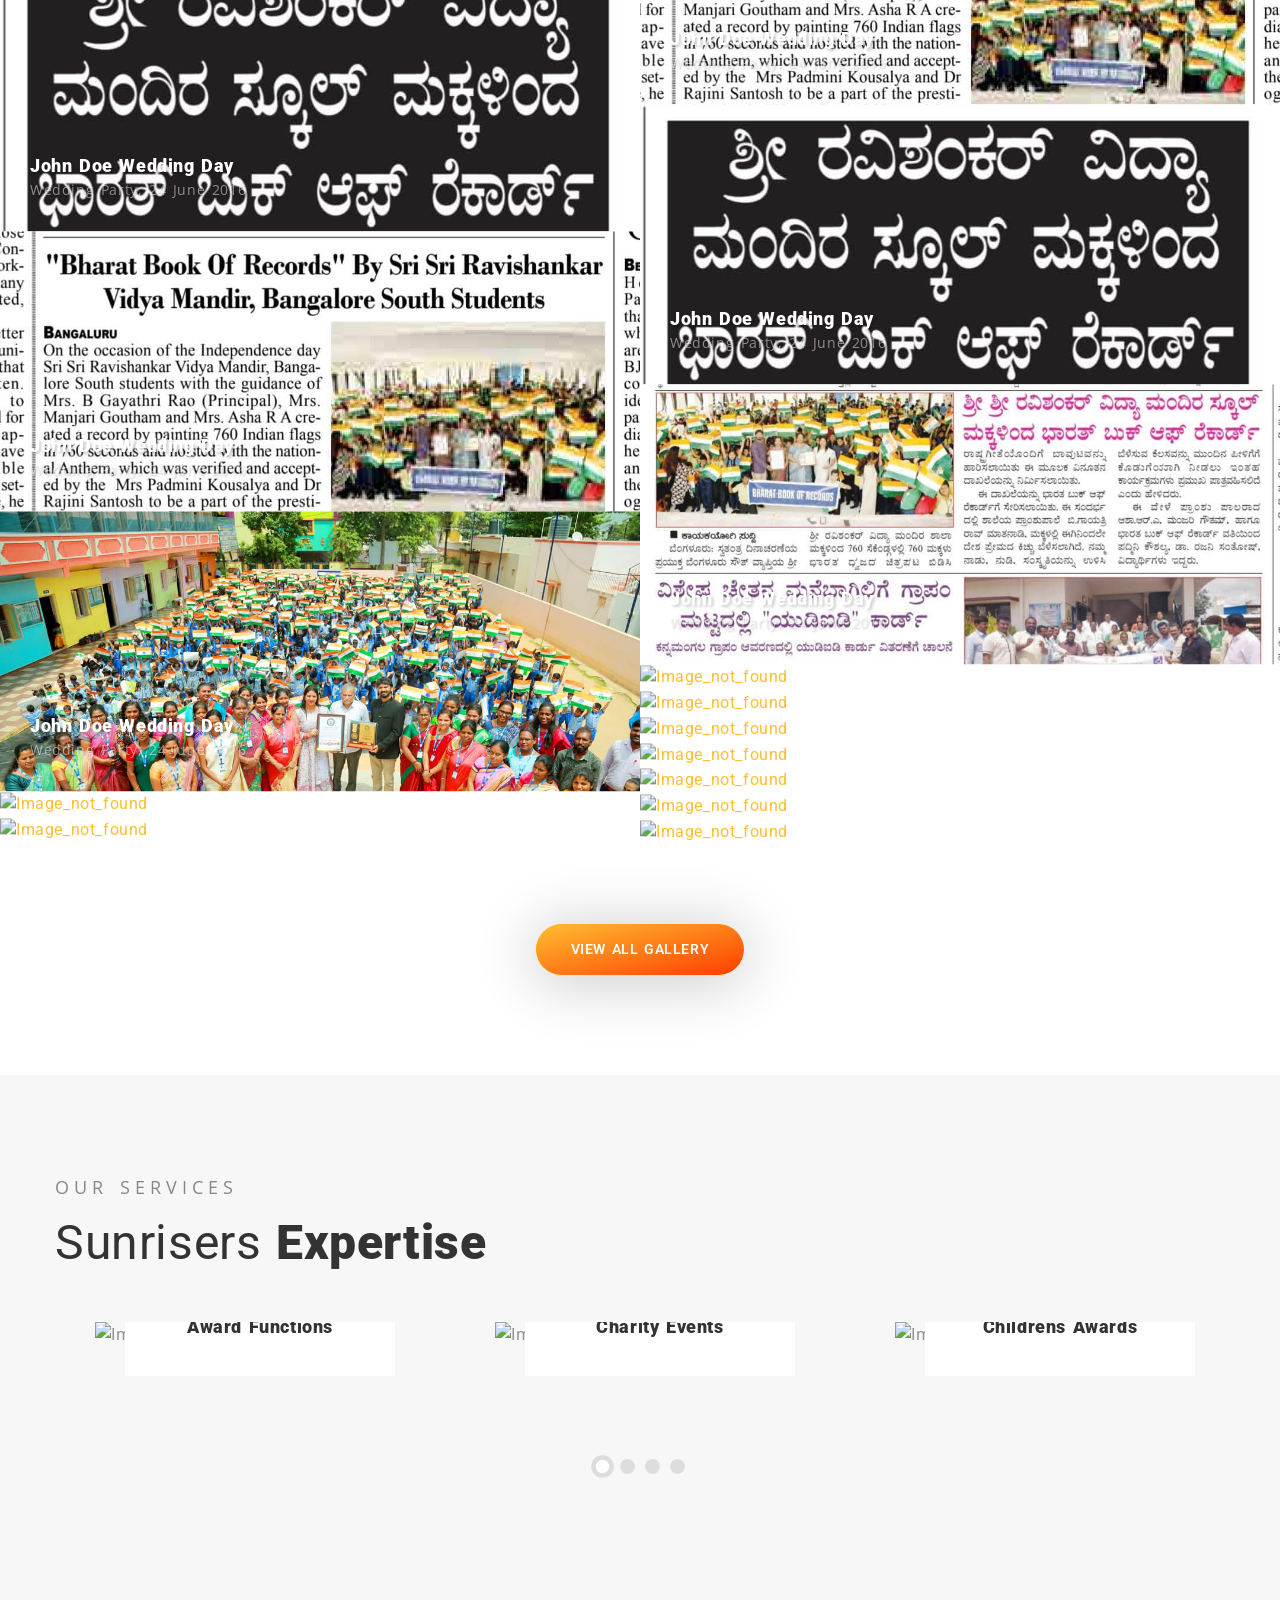
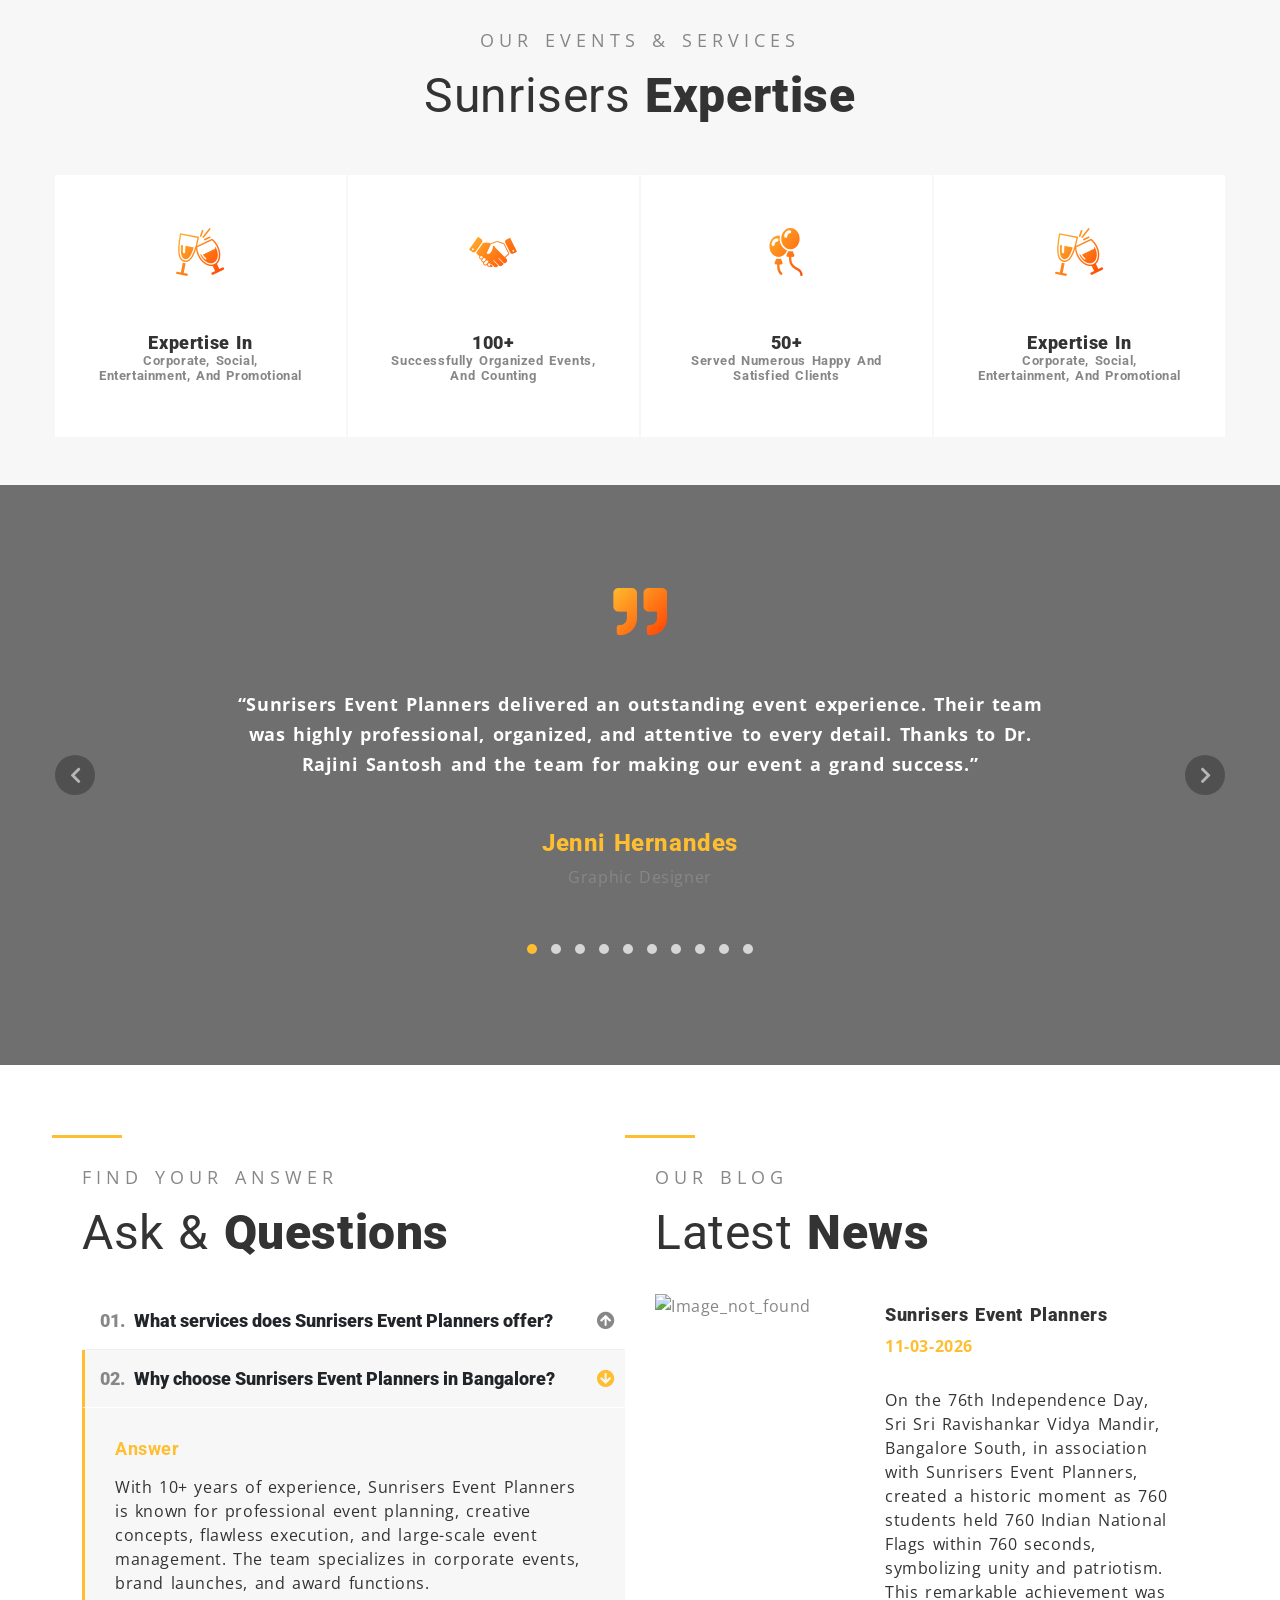
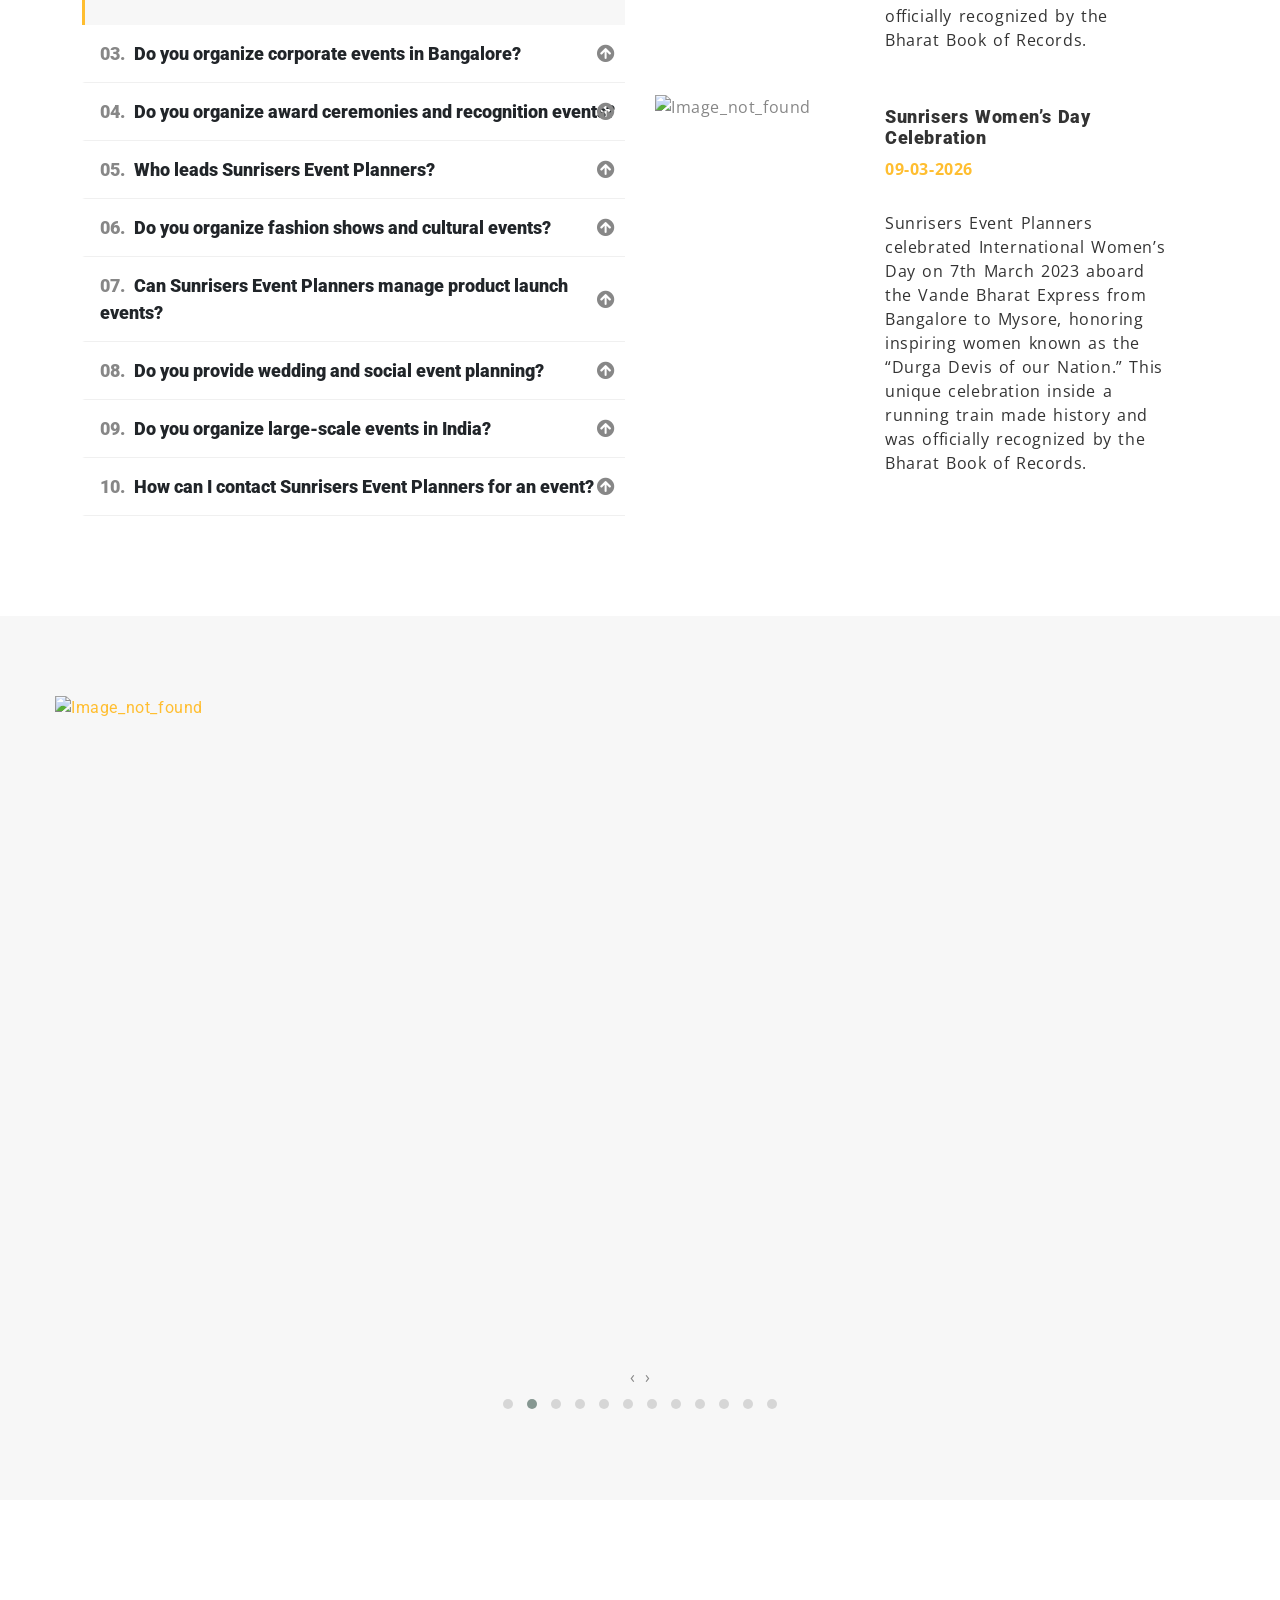
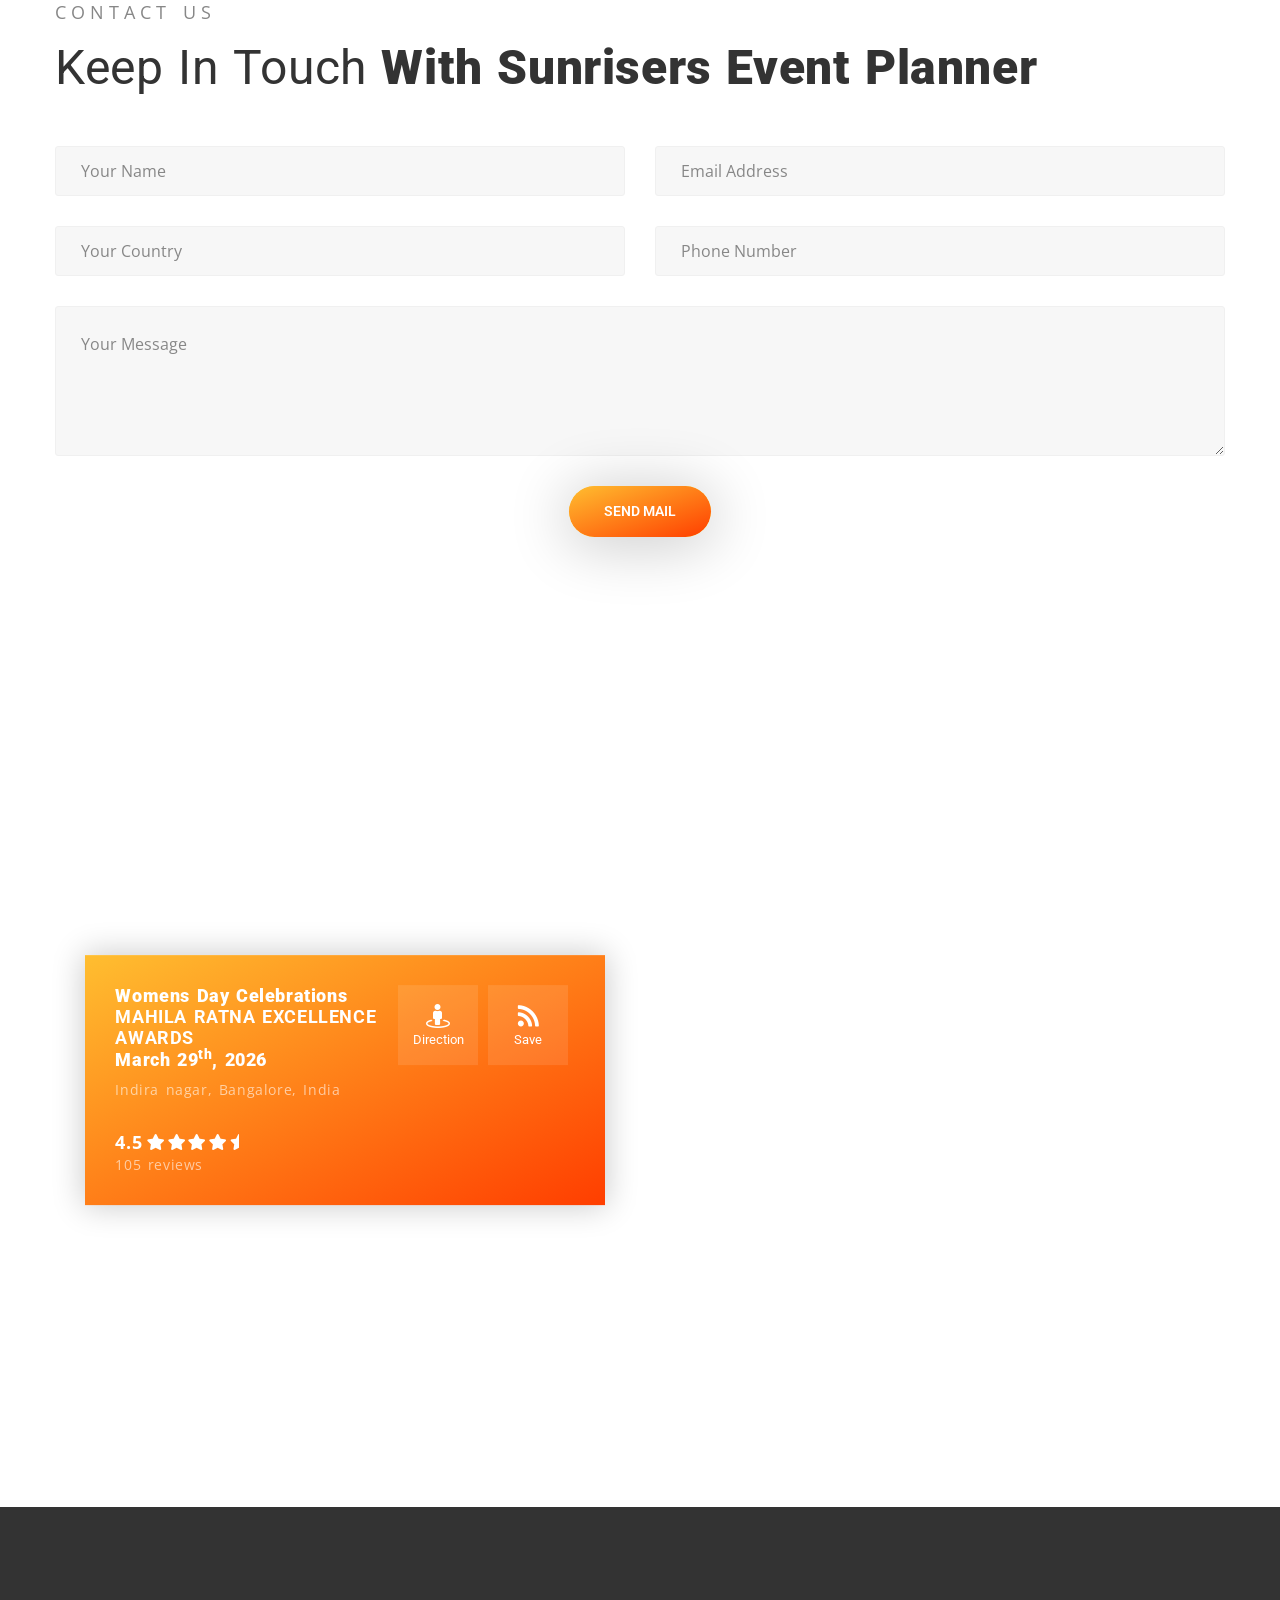
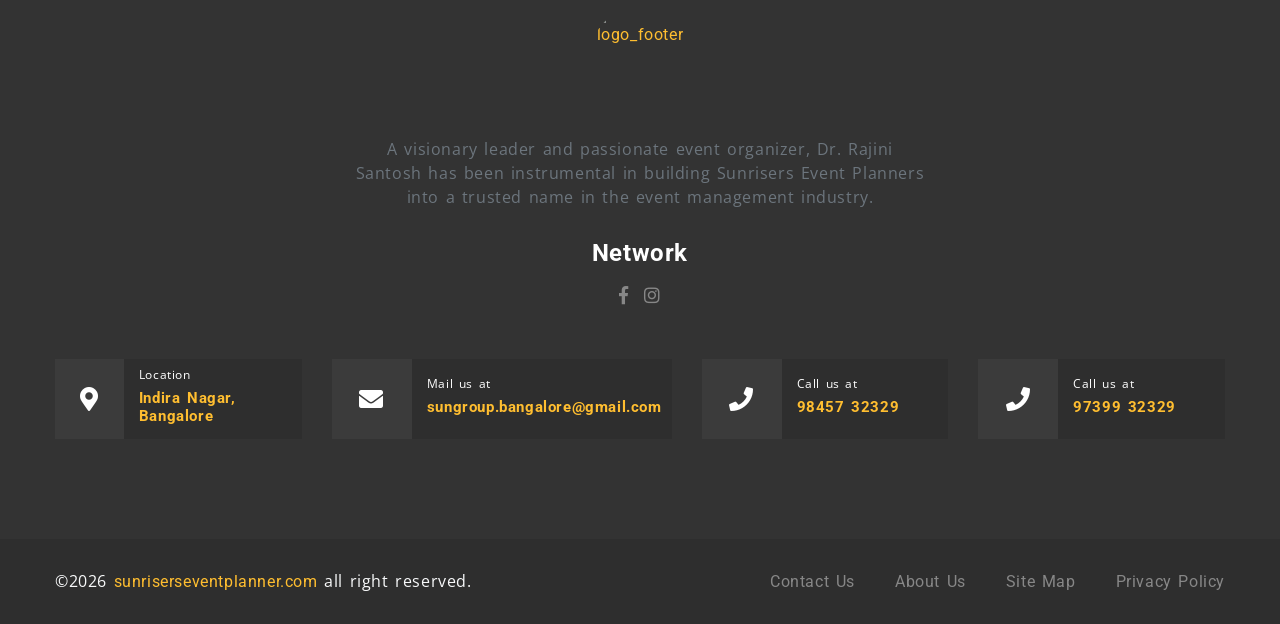
==== commit f7ff53c5: "Refactor code structure for improved readability and maintainability" ====
--- a/index.html
+++ b/index.html
@@ -36,6 +36,10 @@
     <link rel="author" href="https://leanitech.com" />
     <meta name="creator" content="Abhijit K." />
     <link rel="canonical" href="https://sunrisers-event-planner.vercel.app" />
+
+    <meta
+      name="google-site-verification"
+      content="LJO_64-7x4JHng7hJ4hE4zT1akGV4ngpsAQt6VES5Ck" />
 
     <link
       rel="stylesheet"
@@ -155,11 +159,14 @@
                         <li class="menu-item-has-children">
                           <a href="#events">events</a>
                         </li>
+                        <li>
+                          <a href="#gallery">gallery</a>
+                        </li>
+                        <li>
+                          <a href="#services">services</a>
+                        </li>
                         <li class="menu-item-has-children">
                           <a href="#blogs">blogs</a>
-                        </li>
-                        <li>
-                          <a href="#gallery">gallery</a>
                         </li>
                         <li class="menu-item-has-children">
                           <a href="#contact">contact</a>
@@ -404,7 +411,7 @@
                     EVENT PLANNERS
                   </h1>
                   <strong class="bold-text">We Plan, You Celebrate</strong>
-                  <a href="#!" class="details-btn">event details</a>
+                  <a href="#event-details" class="details-btn">event details</a>
                 </div>
               </div>
               <!-- slider-content - end -->
@@ -478,7 +485,7 @@
                     EVENT PLANNERS
                   </h1>
                   <strong class="bold-text">We Plan, You Celebrate</strong>
-                  <a href="#!" class="details-btn">event details</a>
+                  <a href="#event-details" class="details-btn">event details</a>
                 </div>
               </div>
               <!-- slider-content - end -->
@@ -552,7 +559,7 @@
                     EVENT PLANNERS
                   </h1>
                   <strong class="bold-text">We Plan, You Celebrate</strong>
-                  <a href="#!" class="details-btn">event details</a>
+                  <a href="#event-details" class="details-btn">event details</a>
                 </div>
               </div>
               <!-- slider-content - end -->
@@ -630,7 +637,7 @@
     <!-- event-advertisement-section - start
 		================================================== -->
     <section
-      id="event-advertisement-section"
+      id="event-details"
       class="event-advertisement-section clearfix"
       style="
         background-image: url(https://jthemes.net/themes/html/harmony-event/assets/images/special-offer-bg.png);
@@ -830,9 +837,122 @@
     <!-- about-section - end
 		================================================== -->
 
+    <!-- event-expertise-section - start
+		================================================== -->
+    <section
+      id="events"
+      class="event-expertise-section2 bg-gray-light sec-ptb-100 clearfix">
+      <div class="container">
+        <!-- section-title - start -->
+        <div class="section-title text-center mb-50">
+          <small class="sub-title">Our Events & Services</small>
+          <h2 class="big-title">sunrisers <strong>Expertise</strong></h2>
+        </div>
+        <!-- section-title - end -->
+
+        <div class="mt-10">
+          <h3 class="title-text text-center">
+            🏆 Special <strong>Events</strong>
+          </h3>
+
+          <div class="row">
+            <!-- Award Functions -->
+            <div class="col-lg-3 col-md-6 col-sm-12">
+              <div class="expertise-item">
+                <div class="expertise-image">
+                  <img
+                    src="assets/images/service/Awards-event.jpeg"
+                    alt="Image_not_found" />
+                  <a href="#!" class="plus-effect">
+                    <span class="visually-hidden">plus-effect</span>
+                  </a>
+                </div>
+                <div class="expertise-content">
+                  <h3 class="title">Award Functions</h3>
+                  <!-- <p>Start from <strong>$1.200-$2.000</strong></p> -->
+                  <a href="#!" class="link-btn">
+                    <i class="fas fa-arrow-circle-right"></i>
+                    <span class="visually-hidden">details</span>
+                  </a>
+                </div>
+              </div>
+            </div>
+
+            <!-- Women’s Day Celebrations -->
+            <div class="col-lg-3 col-md-6 col-sm-12">
+              <div class="expertise-item">
+                <div class="expertise-image">
+                  <img
+                    src="assets/images/service/Charity-event.jpeg"
+                    alt="Image_not_found" />
+                  <a href="#!" class="plus-effect">
+                    <span class="visually-hidden">plus-effect</span>
+                  </a>
+                </div>
+                <div class="expertise-content">
+                  <h3 class="title">Charity Events</h3>
+                  <!-- <p>Start from <strong>$1.200-$2.000</strong></p> -->
+                  <a href="#!" class="link-btn">
+                    <i class="fas fa-arrow-circle-right"></i>
+                    <span class="visually-hidden">details</span>
+                  </a>
+                </div>
+              </div>
+            </div>
+
+            <!-- Business Awards -->
+            <div class="col-lg-3 col-md-6 col-sm-12">
+              <div class="expertise-item">
+                <div class="expertise-image">
+                  <img
+                    src="assets/images/service/Childrens-Event.jpeg"
+                    alt="Image_not_found" />
+                  <a href="#!" class="plus-effect">
+                    <span class="visually-hidden">plus-effect</span>
+                  </a>
+                </div>
+                <div class="expertise-content">
+                  <h3 class="title">Childrens Awards</h3>
+                  <!-- <p>Start from <strong>$1.200-$2.000</strong></p> -->
+                  <a href="#!" class="link-btn">
+                    <i class="fas fa-arrow-circle-right"></i>
+                    <span class="visually-hidden">details</span>
+                  </a>
+                </div>
+              </div>
+            </div>
+
+            <!-- Beauty Pageants -->
+            <div class="col-lg-3 col-md-6 col-sm-12">
+              <div class="expertise-item">
+                <div class="expertise-image">
+                  <img
+                    src="assets/images/service/Corporate-Event.jpeg"
+                    alt="Image_not_found" />
+                  <a href="#!" class="plus-effect">
+                    <span class="visually-hidden">plus-effect</span>
+                  </a>
+                </div>
+                <div class="expertise-content">
+                  <h3 class="title">Corporate Events</h3>
+                  <!-- <p>Start from <strong>$1.200-$2.000</strong></p> -->
+                  <a href="#!" class="link-btn">
+                    <i class="fas fa-arrow-circle-right"></i>
+                    <span class="visually-hidden">details</span>
+                  </a>
+                </div>
+              </div>
+            </div>
+          </div>
+        </div>
+      </div>
+    </section>
+    <!-- event-expertise-section - end
+		================================================== -->
+
     <!-- event-gallery-section - start
 		================================================== -->
-    <section id="events" class="event-gallery-section sec-ptb-100 clearfix">
+    <section id="gallery" class="event-gallery-section sec-ptb-100 clearfix">
       <div class="container">
         <div class="mb-50">
           <div class="row">
@@ -891,13 +1011,14 @@
           class="grid-item grid-item--width2 video-gallery"
           data-category="video-gallery">
           <a
-            class=""
+            class="w-100 h-100"
             href="https://www.youtube.com/embed/JDtITuQXFUw"
             data-rel="lightcase:videoGallery">
             <!-- src="assets/images/gallery/2.image.jpg" -->
             <img
               src="https://i1.ytimg.com/vi/JDtITuQXFUw/hqdefault.jpg"
-              alt="Image_not_found" />
+              alt="Image_not_found"
+              class="w-100 h-100" />
           </a>
           <div class="item-content">
             <h3>Karnataka Excellence Awards 2025</h3>
@@ -961,18 +1082,20 @@
             <span>Wedding Party, 24 June 2016</span>
           </div>
         </div>
-        <div class="grid-item video-gallery" data-category="video-gallery">
+        <div
+          class="grid-item grid-item--width2 video-gallery"
+          data-category="video-gallery">
           <a
             class=""
-            href="https://www.youtube.com/embed/2vhBU0-KlNQ"
+            href="https://www.youtube.com/embed/-h6YSgEo6Ug"
             data-rel="lightcase:videoGallery">
             <img
-              src="assets/images/gallery/7.image.jpg"
+              src="https://i.ytimg.com/vi/-h6YSgEo6Ug/maxresdefault.jpg"
               alt="Image_not_found" />
           </a>
           <div class="item-content">
-            <h3>New Year Celebration</h3>
-            <span>Food Festival, 24 June 2016</span>
+            <h3>Karnataka Excellence Awards 2025</h3>
+            <span>Swarna Bharat Foundation (Reg)</span>
           </div>
         </div>
         <div class="grid-item photo-gallery" data-category="photo-gallery">
@@ -1022,7 +1145,9 @@
             <span>Food Festival, 24 June 2016</span>
           </div>
         </div>
-        <div class="grid-item photo-gallery" data-category="photo-gallery">
+        <div
+          class="grid-item grid-item--height2 photo-gallery"
+          data-category="photo-gallery">
           <a
             class="popup-link"
             href="assets/images/awards/aw-11.jpeg"
@@ -1034,7 +1159,9 @@
             <span>Food Festival, 24 June 2016</span>
           </div>
         </div>
-        <div class="grid-item photo-gallery" data-category="photo-gallery">
+        <div
+          class="grid-item grid-item--width2 photo-gallery"
+          data-category="photo-gallery">
           <a
             class="popup-link"
             href="assets/images/awards/aw-7.jpeg"
@@ -1058,6 +1185,409 @@
           <div class="item-content">
             <h3>John Doe Wedding day</h3>
             <span>Wedding Party, 24 June 2016</span>
+          </div>
+        </div>
+        <div class="grid-item photo-gallery" data-category="photo-gallery">
+          <a
+            class="popup-link"
+            href="assets/images/awards/aw-14.jpeg"
+            data-rel="lightcase:photoGallery">
+            <img src="assets/images/awards/aw-14.jpeg" alt="Image_not_found" />
+          </a>
+          <div class="item-content">
+            <h3>John Doe Wedding day</h3>
+            <span>Wedding Party, 24 June 2016</span>
+          </div>
+        </div>
+        <div class="grid-item photo-gallery" data-category="photo-gallery">
+          <a
+            class="popup-link"
+            href="assets/images/awards/aw-15.jpeg"
+            data-rel="lightcase:photoGallery">
+            <img src="assets/images/awards/aw-15.jpeg" alt="Image_not_found" />
+          </a>
+          <div class="item-content">
+            <h3>John Doe Wedding day</h3>
+            <span>Wedding Party, 24 June 2016</span>
+          </div>
+        </div>
+        <div
+          class="grid-item grid-item--width2 photo-gallery"
+          data-category="photo-gallery">
+          <a
+            class="popup-link"
+            href="assets/images/awards/aw-17.jpeg"
+            data-rel="lightcase:photoGallery">
+            <img src="assets/images/awards/aw-17.jpeg" alt="Image_not_found" />
+          </a>
+          <div class="item-content">
+            <h3>John Doe Wedding day</h3>
+            <span>Wedding Party, 24 June 2016</span>
+          </div>
+        </div>
+        <div class="grid-item photo-gallery" data-category="photo-gallery">
+          <a
+            class="popup-link"
+            href="assets/images/awards/aw-16.jpeg"
+            data-rel="lightcase:photoGallery">
+            <img src="assets/images/awards/aw-16.jpeg" alt="Image_not_found" />
+          </a>
+          <div class="item-content">
+            <h3>John Doe Wedding day</h3>
+            <span>Wedding Party, 24 June 2016</span>
+          </div>
+        </div>
+        <div class="grid-item photo-gallery" data-category="photo-gallery">
+          <a
+            class="popup-link"
+            href="assets/images/awards/aw-18.jpeg"
+            data-rel="lightcase:photoGallery">
+            <img src="assets/images/awards/aw-18.jpeg" alt="Image_not_found" />
+          </a>
+          <div class="item-content">
+            <h3>John Doe Wedding day</h3>
+            <span>Wedding Party, 24 June 2016</span>
+          </div>
+        </div>
+        <div
+          class="grid-item grid-item--width2 photo-gallery"
+          data-category="photo-gallery">
+          <a
+            class="popup-link"
+            href="assets/images/awards/aw-19.jpeg"
+            data-rel="lightcase:photoGallery">
+            <img src="assets/images/awards/aw-19.jpeg" alt="Image_not_found" />
+          </a>
+          <div class="item-content">
+            <h3>John Doe Wedding day</h3>
+            <span>Wedding Party, 24 June 2016</span>
+          </div>
+        </div>
+        <div class="grid-item photo-gallery" data-category="photo-gallery">
+          <a
+            class="popup-link"
+            href="assets/images/awards/aw-22.jpeg"
+            data-rel="lightcase:photoGallery">
+            <img src="assets/images/awards/aw-22.jpeg" alt="Image_not_found" />
+          </a>
+          <div class="item-content">
+            <h3>John Doe Wedding day</h3>
+            <span>Wedding Party, 24 June 2016</span>
+          </div>
+        </div>
+        <div class="grid-item photo-gallery" data-category="photo-gallery">
+          <a
+            class="popup-link w-100! h-100!"
+            href="assets/images/awards/aw-26.jpeg"
+            data-rel="lightcase:photoGallery">
+            <img
+              src="assets/images/awards/aw-26.jpeg"
+              alt="Image_not_found"
+              class="w-100 h-100" />
+          </a>
+          <div class="item-content">
+            <h3>John Doe Wedding day</h3>
+            <span>Wedding Party, 24 June 2016</span>
+          </div>
+        </div>
+        <div
+          class="grid-item grid-item--width2 photo-gallery"
+          data-category="photo-gallery">
+          <a
+            class="popup-link"
+            href="assets/images/awards/aw-20.jpeg"
+            data-rel="lightcase:photoGallery">
+            <img src="assets/images/awards/aw-20.jpeg" alt="Image_not_found" />
+          </a>
+          <div class="item-content">
+            <h3>John Doe Wedding day</h3>
+            <span>Wedding Party, 24 June 2016</span>
+          </div>
+        </div>
+        <div
+          class="grid-item grid-item--width2 photo-gallery"
+          data-category="photo-gallery">
+          <a
+            class="popup-link"
+            href="assets/images/awards/aw-21.jpeg"
+            data-rel="lightcase:photoGallery">
+            <img src="assets/images/awards/aw-21.jpeg" alt="Image_not_found" />
+          </a>
+          <div class="item-content">
+            <h3>John Doe Wedding day</h3>
+            <span>Wedding Party, 24 June 2016</span>
+          </div>
+        </div>
+        <div
+          class="grid-item grid-item--width2 photo-gallery"
+          data-category="photo-gallery">
+          <a
+            class="popup-link"
+            href="assets/images/awards/aw-22.jpeg"
+            data-rel="lightcase:photoGallery">
+            <img src="assets/images/awards/aw-22.jpeg" alt="Image_not_found" />
+          </a>
+          <div class="item-content">
+            <h3>John Doe Wedding day</h3>
+            <span>Wedding Party, 24 June 2016</span>
+          </div>
+        </div>
+        <div
+          class="grid-item grid-item--width2 photo-gallery"
+          data-category="photo-gallery">
+          <a
+            class="popup-link"
+            href="assets/images/awards/aw-23.jpeg"
+            data-rel="lightcase:photoGallery">
+            <img src="assets/images/awards/aw-23.jpeg" alt="Image_not_found" />
+          </a>
+          <div class="item-content">
+            <h3>John Doe Wedding day</h3>
+            <span>Wedding Party, 24 June 2016</span>
+          </div>
+        </div>
+        <div
+          class="grid-item grid-item--width2 photo-gallery"
+          data-category="photo-gallery">
+          <a
+            class="popup-link"
+            href="assets/images/awards/aw-24.jpeg"
+            data-rel="lightcase:photoGallery">
+            <img src="assets/images/awards/aw-24.jpeg" alt="Image_not_found" />
+          </a>
+          <div class="item-content">
+            <h3>John Doe Wedding day</h3>
+            <span>Wedding Party, 24 June 2016</span>
+          </div>
+        </div>
+        <div
+          class="grid-item grid-item--width2 photo-gallery"
+          data-category="photo-gallery">
+          <a
+            class="popup-link"
+            href="assets/images/awards/aw-25.jpeg"
+            data-rel="lightcase:photoGallery">
+            <img src="assets/images/awards/aw-25.jpeg" alt="Image_not_found" />
+          </a>
+          <div class="item-content">
+            <h3>John Doe Wedding day</h3>
+            <span>Wedding Party, 24 June 2016</span>
+          </div>
+        </div>
+        <div
+          class="grid-item grid-item--width2 photo-gallery"
+          data-category="photo-gallery">
+          <a
+            class="popup-link"
+            href="assets/images/awards/aw-26.jpeg"
+            data-rel="lightcase:photoGallery">
+            <img src="assets/images/awards/aw-26.jpeg" alt="Image_not_found" />
+          </a>
+          <div class="item-content">
+            <h3>John Doe Wedding day</h3>
+            <span>Wedding Party, 24 June 2016</span>
+          </div>
+        </div>
+        <div
+          class="grid-item grid-item--width2 photo-gallery"
+          data-category="photo-gallery">
+          <a
+            class="popup-link"
+            href="assets/images/awards/aw-27.jpeg"
+            data-rel="lightcase:photoGallery">
+            <img src="assets/images/awards/aw-27.jpeg" alt="Image_not_found" />
+          </a>
+          <div class="item-content">
+            <h3>John Doe Wedding day</h3>
+            <span>Wedding Party, 24 June 2016</span>
+          </div>
+        </div>
+        <div
+          class="grid-item grid-item--width2 photo-gallery"
+          data-category="photo-gallery">
+          <a
+            class="popup-link"
+            href="assets/images/awards/aw-28.jpeg"
+            data-rel="lightcase:photoGallery">
+            <img src="assets/images/awards/aw-28.jpeg" alt="Image_not_found" />
+          </a>
+          <div class="item-content">
+            <h3>John Doe Wedding day</h3>
+            <span>Wedding Party, 24 June 2016</span>
+          </div>
+        </div>
+        <div
+          class="grid-item grid-item--width2 photo-gallery"
+          data-category="photo-gallery">
+          <a
+            class="popup-link"
+            href="assets/images/awards/aw-29.jpeg"
+            data-rel="lightcase:photoGallery">
+            <img src="assets/images/awards/aw-29.jpeg" alt="Image_not_found" />
+          </a>
+          <div class="item-content">
+            <h3>John Doe Wedding day</h3>
+            <span>Wedding Party, 24 June 2016</span>
+          </div>
+        </div>
+        <div
+          class="grid-item grid-item--width2 photo-gallery"
+          data-category="photo-gallery">
+          <a
+            class="popup-link"
+            href="assets/images/awards/aw-30.jpeg"
+            data-rel="lightcase:photoGallery">
+            <img src="assets/images/awards/aw-30.jpeg" alt="Image_not_found" />
+          </a>
+          <div class="item-content">
+            <h3>John Doe Wedding day</h3>
+            <span>Wedding Party, 24 June 2016</span>
+          </div>
+        </div>
+        <!-- videos -->
+        <div
+          class="grid-item grid-item--width2 video-gallery"
+          data-category="video-gallery">
+          <a
+            class=""
+            href="https://www.youtube.com/embed/5twchkfjfAo"
+            data-rel="lightcase:videoGallery">
+            <img
+              src="https://i.ytimg.com/vi/5twchkfjfAo/maxresdefault.jpg"
+              alt="Image_not_found" />
+          </a>
+          <div class="item-content">
+            <h3>🏆🎖️Karnataka Excellence Awards 2025</h3>
+            <span>🎖️🏆By Swarna Bharat Foundation</span>
+          </div>
+        </div>
+        <div
+          class="grid-item grid-item--width2 video-gallery"
+          data-category="video-gallery">
+          <a
+            class=""
+            href="https://www.youtube.com/embed/Tw2M_Vj80ME"
+            data-rel="lightcase:videoGallery">
+            <img
+              src="https://i.ytimg.com/vi/Tw2M_Vj80ME/maxresdefault.jpg"
+              alt="Image_not_found" />
+          </a>
+          <div class="item-content">
+            <h3>🏆🎖️Karnataka Excellence Awards 2025</h3>
+            <span>🎖️🏆By Swarna Bharat Foundation</span>
+          </div>
+        </div>
+        <div
+          class="grid-item grid-item--width2 video-gallery"
+          data-category="video-gallery">
+          <a
+            class=""
+            href="https://www.youtube.com/embed/6WyorexyL3M"
+            data-rel="lightcase:videoGallery">
+            <img
+              src="https://i.ytimg.com/vi/6WyorexyL3M/maxresdefault.jpg"
+              alt="Image_not_found" />
+          </a>
+          <div class="item-content">
+            <h3>🏆🎖️Karnataka Excellence Awards 2025</h3>
+            <span>🎖️🏆By Swarna Bharat Foundation</span>
+          </div>
+        </div>
+        <div
+          class="grid-item grid-item--width2 video-gallery"
+          data-category="video-gallery">
+          <a
+            class=""
+            href="https://www.youtube.com/embed/6WyorexyL3M"
+            data-rel="lightcase:videoGallery">
+            <img
+              src="https://i.ytimg.com/vi/_8Ol3qjGJh4/maxresdefault.jpg"
+              alt="Image_not_found" />
+          </a>
+          <div class="item-content">
+            <h3>DANCE FOR INDIA 2025 National Level</h3>
+            <span>By SWARNA BHARAT FOUNDATION</span>
+          </div>
+        </div>
+        <div
+          class="grid-item grid-item--width2 video-gallery"
+          data-category="video-gallery">
+          <a
+            class=""
+            href="https://www.youtube.com/embed/e4DRnxavYCY"
+            data-rel="lightcase:videoGallery">
+            <img
+              src="https://i.ytimg.com/vi/e4DRnxavYCY/maxresdefault.jpg"
+              alt="Image_not_found" />
+          </a>
+          <div class="item-content">
+            <h3>DANCE FOR INDIA 2025 National Level</h3>
+            <span>By SWARNA BHARAT FOUNDATION</span>
+          </div>
+        </div>
+        <div
+          class="grid-item grid-item--width2 video-gallery"
+          data-category="video-gallery">
+          <a
+            class=""
+            href="https://www.youtube.com/embed/MzXmgdXt-Yw"
+            data-rel="lightcase:videoGallery">
+            <img
+              src="https://i.ytimg.com/vi/MzXmgdXt-Yw/maxresdefault.jpg"
+              alt="Image_not_found" />
+          </a>
+          <div class="item-content">
+            <h3>DANCE FOR INDIA 2025 National Level</h3>
+            <span>By SWARNA BHARAT FOUNDATION</span>
+          </div>
+        </div>
+        <div
+          class="grid-item grid-item--width2 video-gallery"
+          data-category="video-gallery">
+          <a
+            class=""
+            href="https://www.youtube.com/embed/hvs6ysw0Frg"
+            data-rel="lightcase:videoGallery">
+            <img
+              src="https://i.ytimg.com/vi/hvs6ysw0Frg/maxresdefault.jpg"
+              alt="Image_not_found" />
+          </a>
+          <div class="item-content">
+            <h3>Mahila Ratna Awards 2025</h3>
+            <span>By SWARNA BHARAT FOUNDATION</span>
+          </div>
+        </div>
+        <div
+          class="grid-item grid-item--width2 video-gallery"
+          data-category="video-gallery">
+          <a
+            class=""
+            href="https://www.youtube.com/embed/KUJpVLvQ75A"
+            data-rel="lightcase:videoGallery">
+            <img
+              src="https://i.ytimg.com/vi/KUJpVLvQ75A/maxresdefault.jpg"
+              alt="Image_not_found" />
+          </a>
+          <div class="item-content">
+            <h3>Mahila Ratna Awards 2025</h3>
+            <span>By SWARNA BHARAT FOUNDATION</span>
+          </div>
+        </div>
+        <div
+          class="grid-item grid-item--width2 video-gallery"
+          data-category="video-gallery">
+          <a
+            class="w-100 h-100"
+            href="https://www.youtube.com/embed/WIvtTk1N2NU"
+            data-rel="lightcase:videoGallery">
+            <img
+              src="https://i1.ytimg.com/vi/WIvtTk1N2NU/hqdefault.jpg"
+              alt="Image_not_found"
+              class="w-100 h-100" />
+          </a>
+          <div class="item-content">
+            <h3>BHARAT BOOK OF RECORDS</h3>
+            <span>SVN ENGLISH HIGH SCHOOL Thanisandra</span>
           </div>
         </div>
       </div>
@@ -1069,124 +1599,284 @@
     <!-- event-gallery-section - end
 		================================================== -->
 
-    <!-- event-expertise-section - start
+    <!-- services-section - start
 		================================================== -->
     <section
-      id="event-expertise-section2"
-      class="event-expertise-section2 bg-gray-light sec-ptb-100 clearfix">
+      id="services"
+      class="event-expertise-section bg-gray-light sec-ptb-100 clearfix">
       <div class="container">
         <!-- section-title - start -->
-        <div class="section-title text-center mb-50">
-          <small class="sub-title">Our Events & Services</small>
-          <h2 class="big-title">sunrisers <strong>Expertise</strong></h2>
+        <div class="row">
+          <div class="col-lg-12">
+            <div class="section-title mb-50">
+              <small class="sub-title">our services</small>
+              <h2 class="big-title">sunrisers <strong>Expertise</strong></h2>
+            </div>
+          </div>
+
+          <!-- <div class="col-lg-6 col-md-12 col-sm-12">
+						<div class="link-btn text-right">
+							<a href="service.html">harmoni services</a>
+						</div>
+					</div> -->
         </div>
         <!-- section-title - end -->
 
-        <div class="mt-10">
-          <h3 class="title-text text-center">
-            🏆 Special <strong>Events</strong>
-          </h3>
-
-          <div class="row">
-            <!-- Award Functions -->
-            <div class="col-lg-3 col-md-6 col-sm-12">
-              <div class="expertise-item">
-                <div class="expertise-image">
-                  <img
-                    src="assets/images/service/Awards-event.jpeg"
-                    alt="Image_not_found" />
-                  <a href="#!" class="plus-effect">
-                    <span class="visually-hidden">plus-effect</span>
-                  </a>
-                </div>
-                <div class="expertise-content">
-                  <h3 class="title">Award Functions</h3>
-                  <!-- <p>Start from <strong>$1.200-$2.000</strong></p> -->
-                  <a href="#!" class="link-btn">
-                    <i class="fas fa-arrow-circle-right"></i>
-                    <span class="visually-hidden">details</span>
-                  </a>
-                </div>
-              </div>
-            </div>
-
-            <!-- Women’s Day Celebrations -->
-            <div class="col-lg-3 col-md-6 col-sm-12">
-              <div class="expertise-item">
-                <div class="expertise-image">
-                  <img
-                    src="assets/images/service/Charity-event.jpeg"
-                    alt="Image_not_found" />
-                  <a href="#!" class="plus-effect">
-                    <span class="visually-hidden">plus-effect</span>
-                  </a>
-                </div>
-                <div class="expertise-content">
-                  <h3 class="title">Charity Events</h3>
-                  <!-- <p>Start from <strong>$1.200-$2.000</strong></p> -->
-                  <a href="#!" class="link-btn">
-                    <i class="fas fa-arrow-circle-right"></i>
-                    <span class="visually-hidden">details</span>
-                  </a>
-                </div>
-              </div>
-            </div>
-
-            <!-- Business Awards -->
-            <div class="col-lg-3 col-md-6 col-sm-12">
-              <div class="expertise-item">
-                <div class="expertise-image">
-                  <img
-                    src="assets/images/service/Childrens-Event.jpeg"
-                    alt="Image_not_found" />
-                  <a href="#!" class="plus-effect">
-                    <span class="visually-hidden">plus-effect</span>
-                  </a>
-                </div>
-                <div class="expertise-content">
-                  <h3 class="title">Childrens Awards</h3>
-                  <!-- <p>Start from <strong>$1.200-$2.000</strong></p> -->
-                  <a href="#!" class="link-btn">
-                    <i class="fas fa-arrow-circle-right"></i>
-                    <span class="visually-hidden">details</span>
-                  </a>
-                </div>
-              </div>
-            </div>
-
-            <!-- Beauty Pageants -->
-            <div class="col-lg-3 col-md-6 col-sm-12">
-              <div class="expertise-item">
-                <div class="expertise-image">
-                  <img
-                    src="assets/images/service/Corporate-Event.jpeg"
-                    alt="Image_not_found" />
-                  <a href="#!" class="plus-effect">
-                    <span class="visually-hidden">plus-effect</span>
-                  </a>
-                </div>
-                <div class="expertise-content">
-                  <h3 class="title">Corporate Events</h3>
-                  <!-- <p>Start from <strong>$1.200-$2.000</strong></p> -->
-                  <a href="#!" class="link-btn">
-                    <i class="fas fa-arrow-circle-right"></i>
-                    <span class="visually-hidden">details</span>
-                  </a>
-                </div>
-              </div>
-            </div>
-          </div>
-        </div>
+        <!-- event-expertise-carousel - start -->
+        <div
+          id="event-expertise-carousel"
+          class="event-expertise-carousel owl-carousel owl-theme">
+          <!-- expertise-item - start -->
+          <div class="item">
+            <span class="expertise-title">sunrisers events</span>
+            <div class="expertise-item">
+              <div class="image image-wrapper">
+                <img
+                  src="assets/images/service/Awards-event.jpeg"
+                  alt="Image_not_found" />
+                <a href="#!" class="plus-effect">
+                  <span class="visually-hidden">plus-effect</span>
+                </a>
+              </div>
+              <div class="content">
+                <h3 class="title">Award Functions</h3>
+                <!-- <p>Start from <strong>$1.200-$2.000</strong></p> -->
+              </div>
+            </div>
+          </div>
+          <!-- expertise-item - end -->
+
+          <!-- expertise-item - start -->
+          <div class="item">
+            <span class="expertise-title">sunrisers events</span>
+            <div class="expertise-item">
+              <div class="image image-wrapper">
+                <img
+                  src="assets/images/service/Charity-event.jpeg"
+                  alt="Image_not_found" />
+                <a href="#!" class="plus-effect">
+                  <span class="visually-hidden">plus-effect</span>
+                </a>
+              </div>
+              <div class="content">
+                <h3 class="title">Charity Events</h3>
+                <!-- <p>Start from <strong>$1.200-$2.000</strong></p> -->
+              </div>
+            </div>
+          </div>
+          <!-- expertise-item - end -->
+
+          <!-- expertise-item - start -->
+          <div class="item">
+            <span class="expertise-title">sunrisers events</span>
+            <div class="expertise-item">
+              <div class="image image-wrapper">
+                <img
+                  src="assets/images/service/Childrens-Event.jpeg"
+                  alt="Image_not_found" />
+                <a href="#!" class="plus-effect">
+                  <span class="visually-hidden">plus-effect</span>
+                </a>
+              </div>
+              <div class="content">
+                <h3 class="title">Childrens Awards</h3>
+                <!-- <p>Start from <strong>$1.200-$2.000</strong></p> -->
+              </div>
+            </div>
+          </div>
+          <!-- expertise-item - end -->
+
+          <!-- expertise-item - start -->
+          <div class="item">
+            <span class="expertise-title">sunrisers events</span>
+            <div class="expertise-item">
+              <div class="image image-wrapper">
+                <img
+                  src="assets/images/service/Corporate-Event.jpeg"
+                  alt="Image_not_found" />
+                <a href="#!" class="plus-effect">
+                  <span class="visually-hidden">plus-effect</span>
+                </a>
+              </div>
+              <div class="content">
+                <h3 class="title">Corporate Events</h3>
+                <!-- <p>Start from <strong>$1.200-$2.000</strong></p> -->
+              </div>
+            </div>
+          </div>
+          <!-- expertise-item - end -->
+
+          <!-- expertise-item - start -->
+          <div class="item">
+            <span class="expertise-title">sunrisers events</span>
+            <div class="expertise-item">
+              <div class="image image-wrapper">
+                <img
+                  src="assets/images/service/Awards-event.jpeg"
+                  alt="Image_not_found" />
+                <a href="#!" class="plus-effect">
+                  <span class="visually-hidden">plus-effect</span>
+                </a>
+              </div>
+              <div class="content">
+                <h3 class="title">Award Functions</h3>
+                <!-- <p>Start from <strong>$1.200-$2.000</strong></p> -->
+              </div>
+            </div>
+          </div>
+          <!-- expertise-item - end -->
+
+          <!-- expertise-item - start -->
+          <div class="item">
+            <span class="expertise-title">sunrisers events</span>
+            <div class="expertise-item">
+              <div class="image image-wrapper">
+                <img
+                  src="assets/images/service/Charity-event.jpeg"
+                  alt="Image_not_found" />
+                <a href="#!" class="plus-effect">
+                  <span class="visually-hidden">plus-effect</span>
+                </a>
+              </div>
+              <div class="content">
+                <h3 class="title">Charity Events</h3>
+                <!-- <p>Start from <strong>$1.200-$2.000</strong></p> -->
+              </div>
+            </div>
+          </div>
+          <!-- expertise-item - end -->
+
+          <!-- expertise-item - start -->
+          <div class="item">
+            <span class="expertise-title">sunrisers events</span>
+            <div class="expertise-item">
+              <div class="image image-wrapper">
+                <img
+                  src="assets/images/service/Childrens-Event.jpeg"
+                  alt="Image_not_found" />
+                <a href="#!" class="plus-effect">
+                  <span class="visually-hidden">plus-effect</span>
+                </a>
+              </div>
+              <div class="content">
+                <h3 class="title">Childrens Awards</h3>
+                <!-- <p>Start from <strong>$1.200-$2.000</strong></p> -->
+              </div>
+            </div>
+          </div>
+          <!-- expertise-item - end -->
+
+          <!-- expertise-item - start -->
+          <div class="item">
+            <span class="expertise-title">sunrisers events</span>
+            <div class="expertise-item">
+              <div class="image image-wrapper">
+                <img
+                  src="assets/images/service/Corporate-Event.jpeg"
+                  alt="Image_not_found" />
+                <a href="#!" class="plus-effect">
+                  <span class="visually-hidden">plus-effect</span>
+                </a>
+              </div>
+              <div class="content">
+                <h3 class="title">Corporate Events</h3>
+                <!-- <p>Start from <strong>$1.200-$2.000</strong></p> -->
+              </div>
+            </div>
+          </div>
+          <!-- expertise-item - end -->
+
+          <!-- expertise-item - start -->
+          <div class="item">
+            <span class="expertise-title">sunrisers events</span>
+            <div class="expertise-item">
+              <div class="image image-wrapper">
+                <img
+                  src="assets/images/service/Awards-event.jpeg"
+                  alt="Image_not_found" />
+                <a href="#!" class="plus-effect">
+                  <span class="visually-hidden">plus-effect</span>
+                </a>
+              </div>
+              <div class="content">
+                <h3 class="title">Award Functions</h3>
+                <!-- <p>Start from <strong>$1.200-$2.000</strong></p> -->
+              </div>
+            </div>
+          </div>
+          <!-- expertise-item - end -->
+
+          <!-- expertise-item - start -->
+          <div class="item">
+            <span class="expertise-title">sunrisers events</span>
+            <div class="expertise-item">
+              <div class="image image-wrapper">
+                <img
+                  src="assets/images/service/Charity-event.jpeg"
+                  alt="Image_not_found" />
+                <a href="#!" class="plus-effect">
+                  <span class="visually-hidden">plus-effect</span>
+                </a>
+              </div>
+              <div class="content">
+                <h3 class="title">Charity Events</h3>
+                <!-- <p>Start from <strong>$1.200-$2.000</strong></p> -->
+              </div>
+            </div>
+          </div>
+          <!-- expertise-item - end -->
+
+          <!-- expertise-item - start -->
+          <div class="item">
+            <span class="expertise-title">sunrisers events</span>
+            <div class="expertise-item">
+              <div class="image image-wrapper">
+                <img
+                  src="assets/images/service/Childrens-Event.jpeg"
+                  alt="Image_not_found" />
+                <a href="#!" class="plus-effect">
+                  <span class="visually-hidden">plus-effect</span>
+                </a>
+              </div>
+              <div class="content">
+                <h3 class="title">Childrens Awards</h3>
+                <!-- <p>Start from <strong>$1.200-$2.000</strong></p> -->
+              </div>
+            </div>
+          </div>
+          <!-- expertise-item - end -->
+
+          <!-- expertise-item - start -->
+          <div class="item">
+            <span class="expertise-title">sunrisers events</span>
+            <div class="expertise-item">
+              <div class="image image-wrapper">
+                <img
+                  src="assets/images/service/Corporate-Event.jpeg"
+                  alt="Image_not_found" />
+                <a href="#!" class="plus-effect">
+                  <span class="visually-hidden">plus-effect</span>
+                </a>
+              </div>
+              <div class="content">
+                <h3 class="title">Corporate Events</h3>
+                <!-- <p>Start from <strong>$1.200-$2.000</strong></p> -->
+              </div>
+            </div>
+          </div>
+          <!-- expertise-item - end -->
+        </div>
+        <!-- event-expertise-carousel - end -->
       </div>
     </section>
-    <!-- event-expertise-section - end
+    <!-- services-section - end
 		================================================== -->
 
     <!-- our-management-section - start
 		================================================== -->
     <section
       id="our-management-section"
-      class="our-management-section bg-gray-light pb-100 clearfix">
+      class="our-management-section bg-gray-light py-5 clearfix">
       <div class="container">
         <div class="section-title text-center mb-50">
           <small class="sub-title">Our Events & Services</small>
@@ -1412,284 +2102,9 @@
     <!-- testimonial5-section - end
 		================================================== -->
 
-    <!-- event-expertise-section - start
-		================================================== -->
-    <section
-      id="event-expertise-section"
-      class="event-expertise-section bg-gray-light sec-ptb-100 clearfix">
-      <div class="container">
-        <!-- section-title - start -->
-        <div class="row">
-          <div class="col-lg-12">
-            <div class="section-title mb-50">
-              <small class="sub-title">our services</small>
-              <h2 class="big-title">sunrisers <strong>Expertise</strong></h2>
-            </div>
-          </div>
-
-          <!-- <div class="col-lg-6 col-md-12 col-sm-12">
-						<div class="link-btn text-right">
-							<a href="service.html">harmoni services</a>
-						</div>
-					</div> -->
-        </div>
-        <!-- section-title - end -->
-
-        <!-- event-expertise-carousel - start -->
-        <div
-          id="event-expertise-carousel"
-          class="event-expertise-carousel owl-carousel owl-theme">
-          <!-- expertise-item - start -->
-          <div class="item">
-            <span class="expertise-title">sunrisers events</span>
-            <div class="expertise-item">
-              <div class="image image-wrapper">
-                <img
-                  src="assets/images/service/Awards-event.jpeg"
-                  alt="Image_not_found" />
-                <a href="#!" class="plus-effect">
-                  <span class="visually-hidden">plus-effect</span>
-                </a>
-              </div>
-              <div class="content">
-                <h3 class="title">Award Functions</h3>
-                <!-- <p>Start from <strong>$1.200-$2.000</strong></p> -->
-              </div>
-            </div>
-          </div>
-          <!-- expertise-item - end -->
-
-          <!-- expertise-item - start -->
-          <div class="item">
-            <span class="expertise-title">sunrisers events</span>
-            <div class="expertise-item">
-              <div class="image image-wrapper">
-                <img
-                  src="assets/images/service/Charity-event.jpeg"
-                  alt="Image_not_found" />
-                <a href="#!" class="plus-effect">
-                  <span class="visually-hidden">plus-effect</span>
-                </a>
-              </div>
-              <div class="content">
-                <h3 class="title">Charity Events</h3>
-                <!-- <p>Start from <strong>$1.200-$2.000</strong></p> -->
-              </div>
-            </div>
-          </div>
-          <!-- expertise-item - end -->
-
-          <!-- expertise-item - start -->
-          <div class="item">
-            <span class="expertise-title">sunrisers events</span>
-            <div class="expertise-item">
-              <div class="image image-wrapper">
-                <img
-                  src="assets/images/service/Childrens-Event.jpeg"
-                  alt="Image_not_found" />
-                <a href="#!" class="plus-effect">
-                  <span class="visually-hidden">plus-effect</span>
-                </a>
-              </div>
-              <div class="content">
-                <h3 class="title">Childrens Awards</h3>
-                <!-- <p>Start from <strong>$1.200-$2.000</strong></p> -->
-              </div>
-            </div>
-          </div>
-          <!-- expertise-item - end -->
-
-          <!-- expertise-item - start -->
-          <div class="item">
-            <span class="expertise-title">sunrisers events</span>
-            <div class="expertise-item">
-              <div class="image image-wrapper">
-                <img
-                  src="assets/images/service/Corporate-Event.jpeg"
-                  alt="Image_not_found" />
-                <a href="#!" class="plus-effect">
-                  <span class="visually-hidden">plus-effect</span>
-                </a>
-              </div>
-              <div class="content">
-                <h3 class="title">Corporate Events</h3>
-                <!-- <p>Start from <strong>$1.200-$2.000</strong></p> -->
-              </div>
-            </div>
-          </div>
-          <!-- expertise-item - end -->
-
-          <!-- expertise-item - start -->
-          <div class="item">
-            <span class="expertise-title">sunrisers events</span>
-            <div class="expertise-item">
-              <div class="image image-wrapper">
-                <img
-                  src="assets/images/service/Awards-event.jpeg"
-                  alt="Image_not_found" />
-                <a href="#!" class="plus-effect">
-                  <span class="visually-hidden">plus-effect</span>
-                </a>
-              </div>
-              <div class="content">
-                <h3 class="title">Award Functions</h3>
-                <!-- <p>Start from <strong>$1.200-$2.000</strong></p> -->
-              </div>
-            </div>
-          </div>
-          <!-- expertise-item - end -->
-
-          <!-- expertise-item - start -->
-          <div class="item">
-            <span class="expertise-title">sunrisers events</span>
-            <div class="expertise-item">
-              <div class="image image-wrapper">
-                <img
-                  src="assets/images/service/Charity-event.jpeg"
-                  alt="Image_not_found" />
-                <a href="#!" class="plus-effect">
-                  <span class="visually-hidden">plus-effect</span>
-                </a>
-              </div>
-              <div class="content">
-                <h3 class="title">Charity Events</h3>
-                <!-- <p>Start from <strong>$1.200-$2.000</strong></p> -->
-              </div>
-            </div>
-          </div>
-          <!-- expertise-item - end -->
-
-          <!-- expertise-item - start -->
-          <div class="item">
-            <span class="expertise-title">sunrisers events</span>
-            <div class="expertise-item">
-              <div class="image image-wrapper">
-                <img
-                  src="assets/images/service/Childrens-Event.jpeg"
-                  alt="Image_not_found" />
-                <a href="#!" class="plus-effect">
-                  <span class="visually-hidden">plus-effect</span>
-                </a>
-              </div>
-              <div class="content">
-                <h3 class="title">Childrens Awards</h3>
-                <!-- <p>Start from <strong>$1.200-$2.000</strong></p> -->
-              </div>
-            </div>
-          </div>
-          <!-- expertise-item - end -->
-
-          <!-- expertise-item - start -->
-          <div class="item">
-            <span class="expertise-title">sunrisers events</span>
-            <div class="expertise-item">
-              <div class="image image-wrapper">
-                <img
-                  src="assets/images/service/Corporate-Event.jpeg"
-                  alt="Image_not_found" />
-                <a href="#!" class="plus-effect">
-                  <span class="visually-hidden">plus-effect</span>
-                </a>
-              </div>
-              <div class="content">
-                <h3 class="title">Corporate Events</h3>
-                <!-- <p>Start from <strong>$1.200-$2.000</strong></p> -->
-              </div>
-            </div>
-          </div>
-          <!-- expertise-item - end -->
-
-          <!-- expertise-item - start -->
-          <div class="item">
-            <span class="expertise-title">sunrisers events</span>
-            <div class="expertise-item">
-              <div class="image image-wrapper">
-                <img
-                  src="assets/images/service/Awards-event.jpeg"
-                  alt="Image_not_found" />
-                <a href="#!" class="plus-effect">
-                  <span class="visually-hidden">plus-effect</span>
-                </a>
-              </div>
-              <div class="content">
-                <h3 class="title">Award Functions</h3>
-                <!-- <p>Start from <strong>$1.200-$2.000</strong></p> -->
-              </div>
-            </div>
-          </div>
-          <!-- expertise-item - end -->
-
-          <!-- expertise-item - start -->
-          <div class="item">
-            <span class="expertise-title">sunrisers events</span>
-            <div class="expertise-item">
-              <div class="image image-wrapper">
-                <img
-                  src="assets/images/service/Charity-event.jpeg"
-                  alt="Image_not_found" />
-                <a href="#!" class="plus-effect">
-                  <span class="visually-hidden">plus-effect</span>
-                </a>
-              </div>
-              <div class="content">
-                <h3 class="title">Charity Events</h3>
-                <!-- <p>Start from <strong>$1.200-$2.000</strong></p> -->
-              </div>
-            </div>
-          </div>
-          <!-- expertise-item - end -->
-
-          <!-- expertise-item - start -->
-          <div class="item">
-            <span class="expertise-title">sunrisers events</span>
-            <div class="expertise-item">
-              <div class="image image-wrapper">
-                <img
-                  src="assets/images/service/Childrens-Event.jpeg"
-                  alt="Image_not_found" />
-                <a href="#!" class="plus-effect">
-                  <span class="visually-hidden">plus-effect</span>
-                </a>
-              </div>
-              <div class="content">
-                <h3 class="title">Childrens Awards</h3>
-                <!-- <p>Start from <strong>$1.200-$2.000</strong></p> -->
-              </div>
-            </div>
-          </div>
-          <!-- expertise-item - end -->
-
-          <!-- expertise-item - start -->
-          <div class="item">
-            <span class="expertise-title">sunrisers events</span>
-            <div class="expertise-item">
-              <div class="image image-wrapper">
-                <img
-                  src="assets/images/service/Corporate-Event.jpeg"
-                  alt="Image_not_found" />
-                <a href="#!" class="plus-effect">
-                  <span class="visually-hidden">plus-effect</span>
-                </a>
-              </div>
-              <div class="content">
-                <h3 class="title">Corporate Events</h3>
-                <!-- <p>Start from <strong>$1.200-$2.000</strong></p> -->
-              </div>
-            </div>
-          </div>
-          <!-- expertise-item - end -->
-        </div>
-        <!-- event-expertise-carousel - end -->
-      </div>
-    </section>
-    <!-- event-expertise-section - end
-		================================================== -->
-
     <!-- news-update-section - start
 		================================================== -->
-    <section
-      id="news-update-section"
-      class="news-update-section sec-ptb-100 clearfix">
+    <section id="blogs" class="news-update-section sec-ptb-100 clearfix">
       <div class="container-xl">
         <div class="row">
           <!-- faq-accordion - start -->
@@ -2376,12 +2791,15 @@
                   <h3 class="social-title">network</h3>
                   <ul>
                     <li>
-                      <a href="#!"
+                      <a
+                        href="https://www.facebook.com/sunrisersfashionhub"
+                        target="_blank"
+                        rel="noopener noreferrer"
                         ><i class="fab fa-facebook-f"></i>
                         <span class="visually-hidden">facebook</span>
                       </a>
                     </li>
-                    <li>
+                    <!-- <li>
                       <a href="#!"
                         ><i class="fab fa-twitter"></i>
                         <span class="visually-hidden">twitter</span></a
@@ -2398,9 +2816,12 @@
                         ><i class="fab fa-google-plus-g"></i>
                         <span class="visually-hidden">google</span></a
                       >
-                    </li>
+                    </li> -->
                     <li>
-                      <a href="#!"
+                      <a
+                        href="https://www.instagram.com/sunrisers_fashionhub"
+                        target="_blank"
+                        rel="noopener noreferrer"
                         ><i class="fab fa-instagram"></i
                         ><span class="visually-hidden">instagram</span></a
                       >
@@ -2435,7 +2856,9 @@
                         <div class="info-content">
                           <p>Mail us at</p>
                           <h3>
-                            <a href="mailto:sungroup.bangalore@gmail.com"
+                            <a
+                              class="text-lowercase"
+                              href="mailto:sungroup.bangalore@gmail.com"
                               >sungroup.bangalore@gmail.com</a
                             >
                           </h3>
@@ -2479,7 +2902,7 @@
             <!-- copyright-text - start -->
             <div class="col-lg-7 col-md-12 col-sm-12">
               <div class="copyright-text">
-                <p class="m-0">
+                <p class="m-0 text-light text-lowercase">
                   ©2026
                   <a href="/" class="site-link">Sunriserseventplanner.com</a>
                   all right reserved.
@@ -2507,6 +2930,9 @@
     <!-- footer-section3 - end
 		================================================== -->
 
+    <script type="text/javascript" src="https://smartarget.online/loader.js?u=fb736ddfe565aa29b181db5749cdabb7ffb4dc5c"></script>
+    <!-- fb736ddfe565aa29b181db5749cdabb7ffb4dc5c ..or use your Smartarget User ID for integration with specific platform.-->
+
     <!-- fraimwork - jquery include -->
     <script src="assets/js/jquery-3.3.1.min.js"></script>
     <script src="assets/js/popper.min.js"></script>
--- a/assets/css/style.css
+++ b/assets/css/style.css
@@ -544,7 +544,7 @@
 }
 
 .backtotop {
-  right: 15px;
+  left: 15px;
   width: 40px;
   bottom: 15px;
   height: 60px;
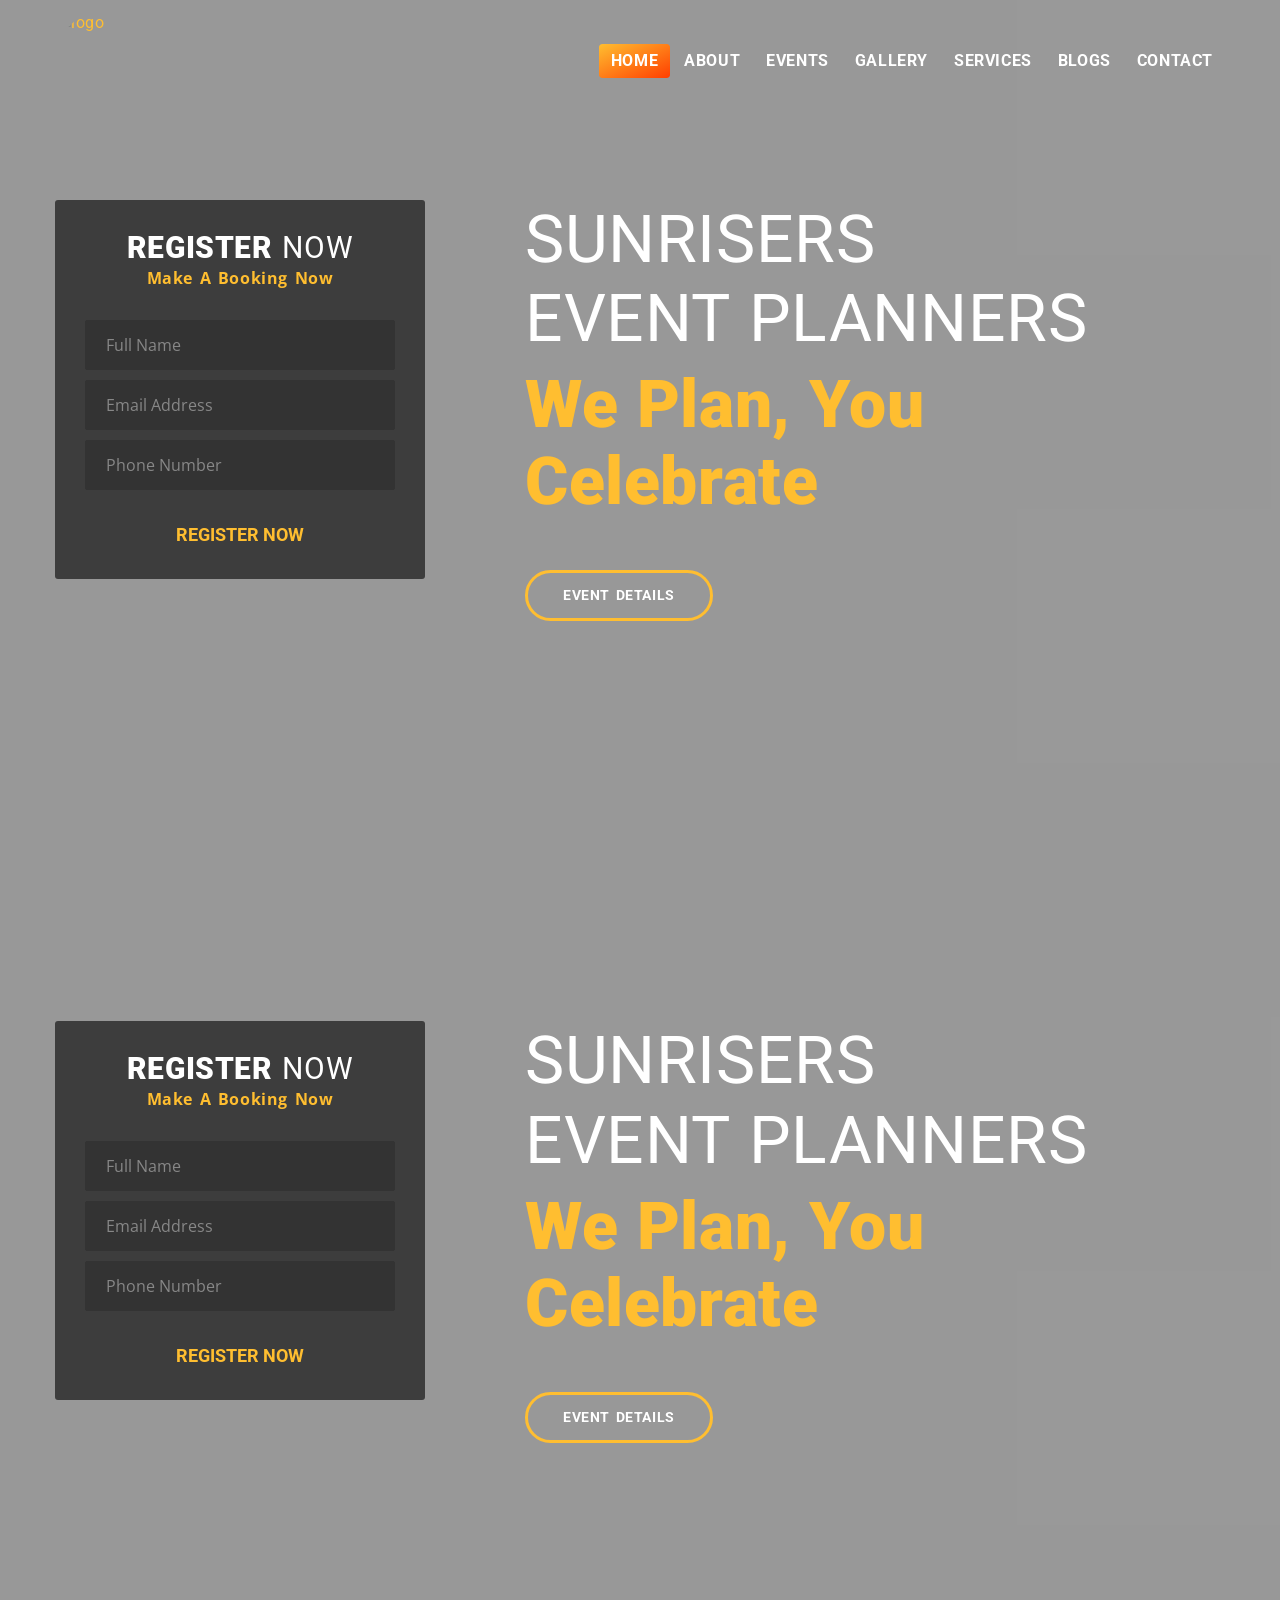
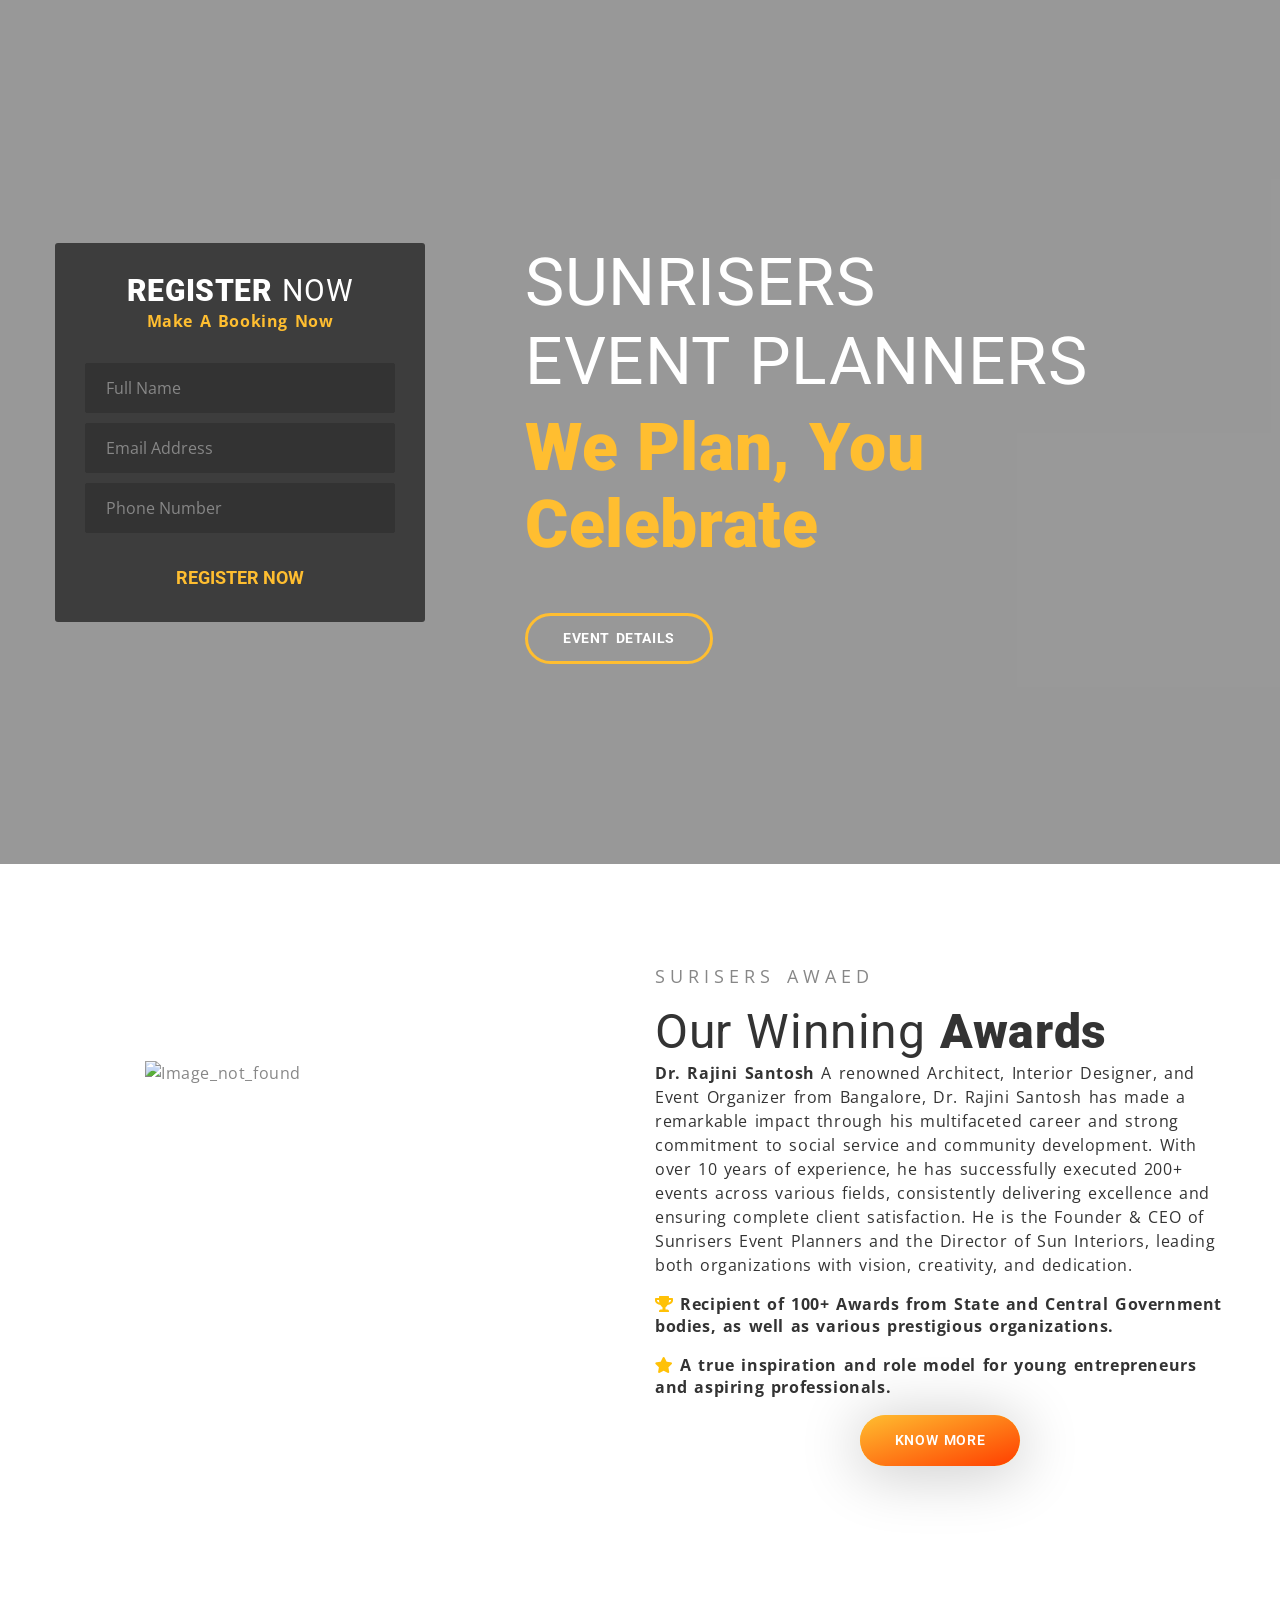
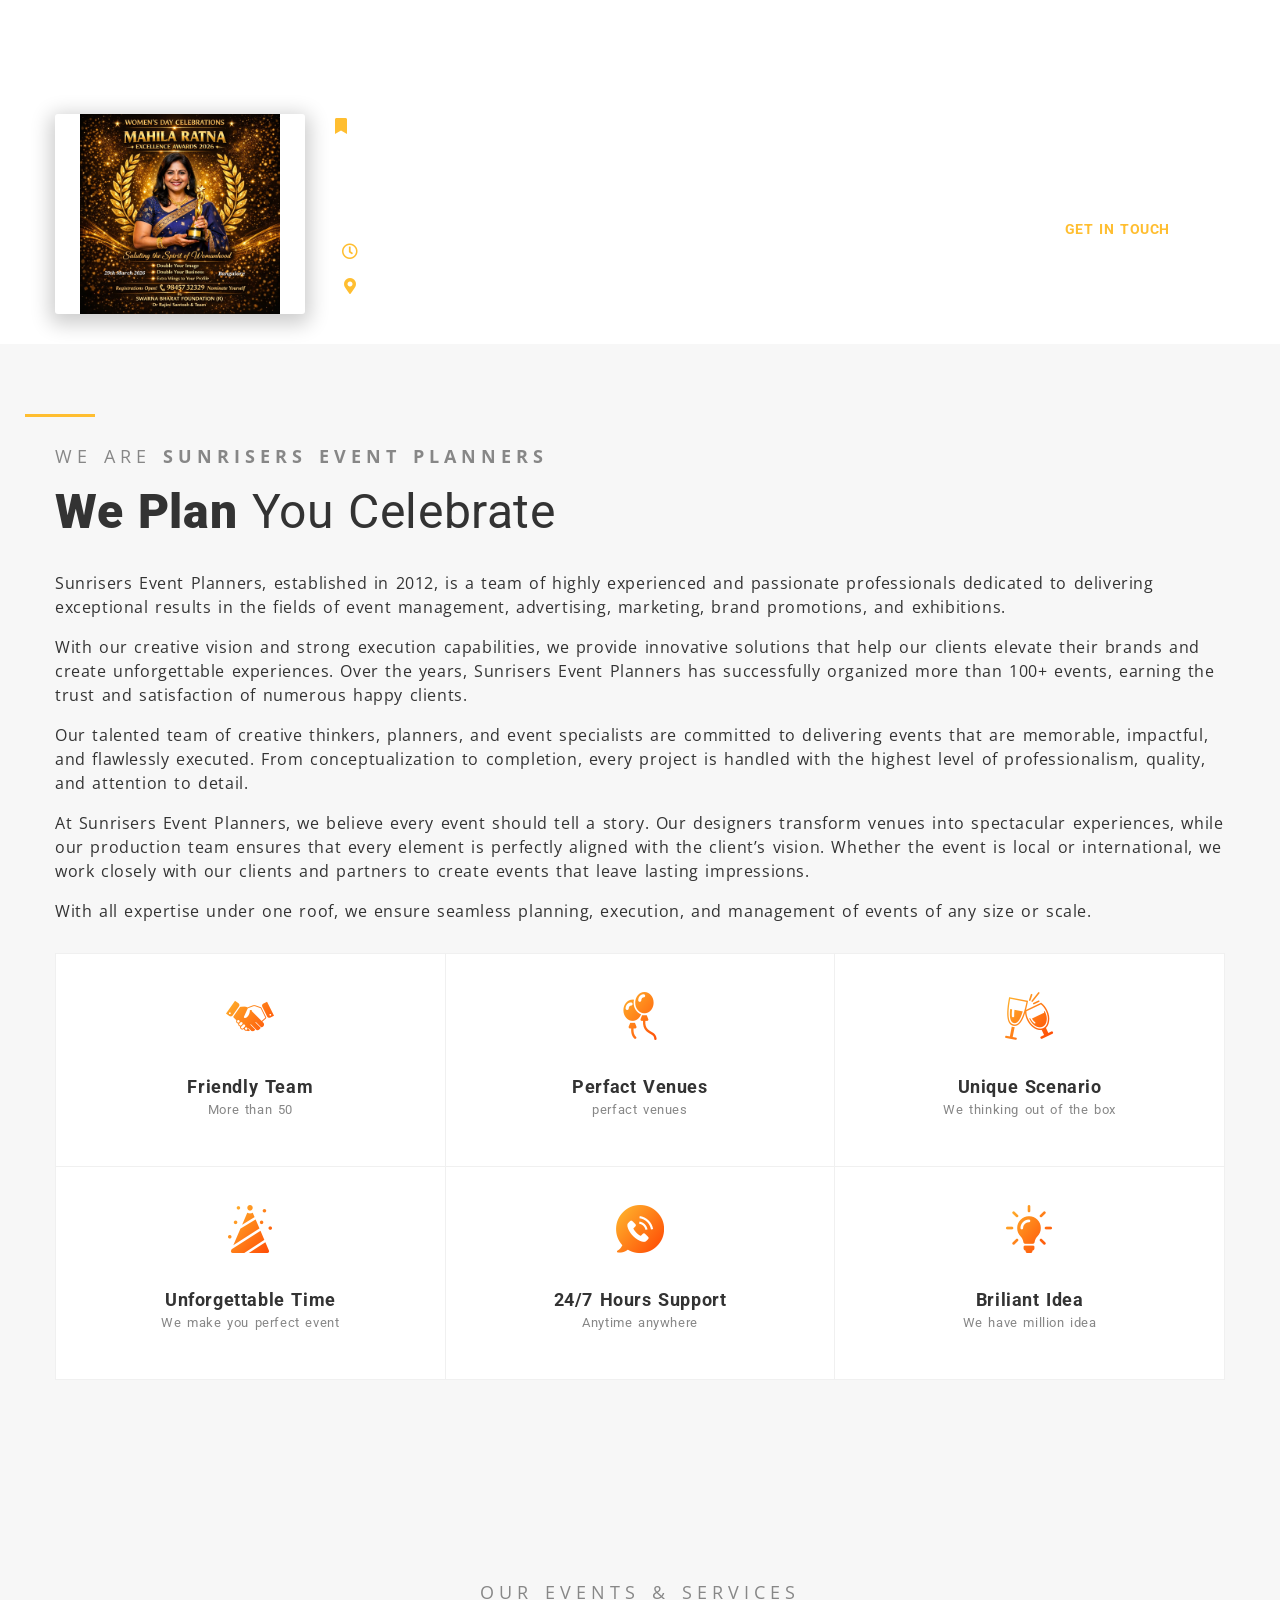
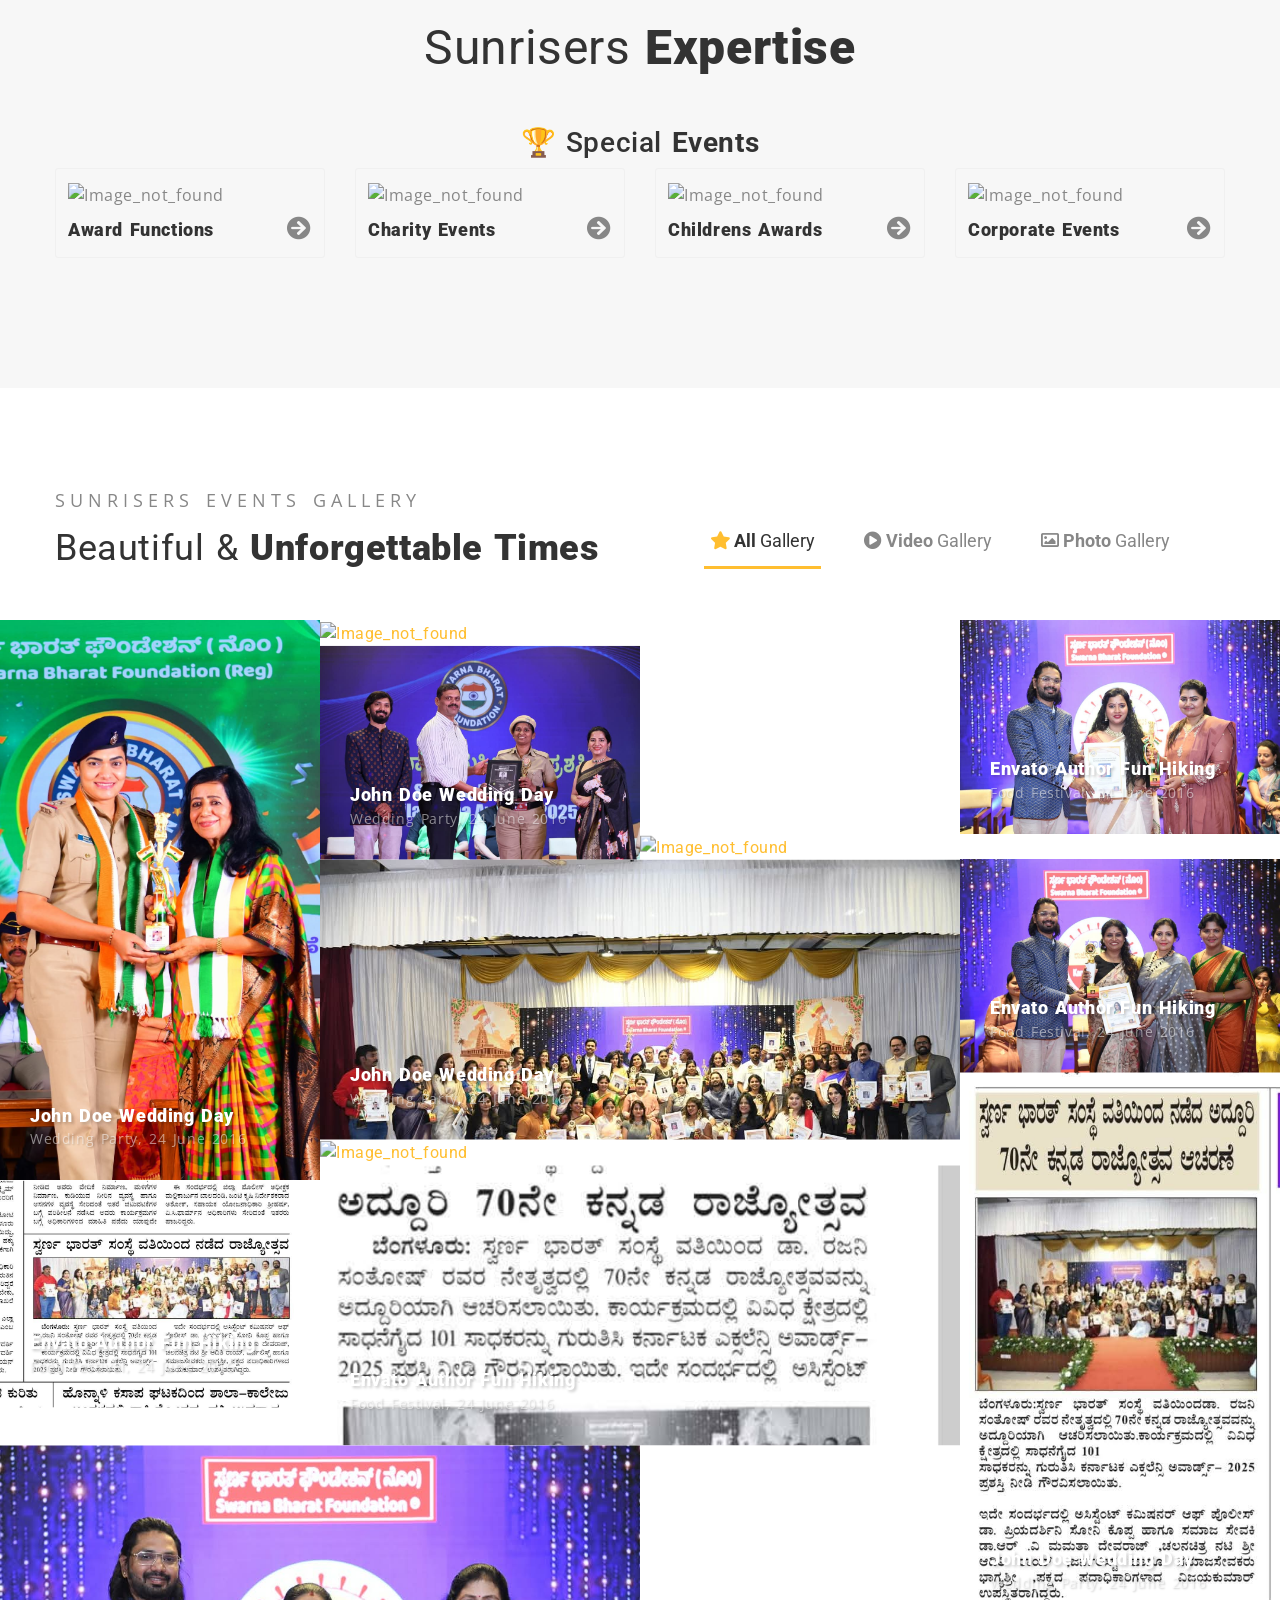
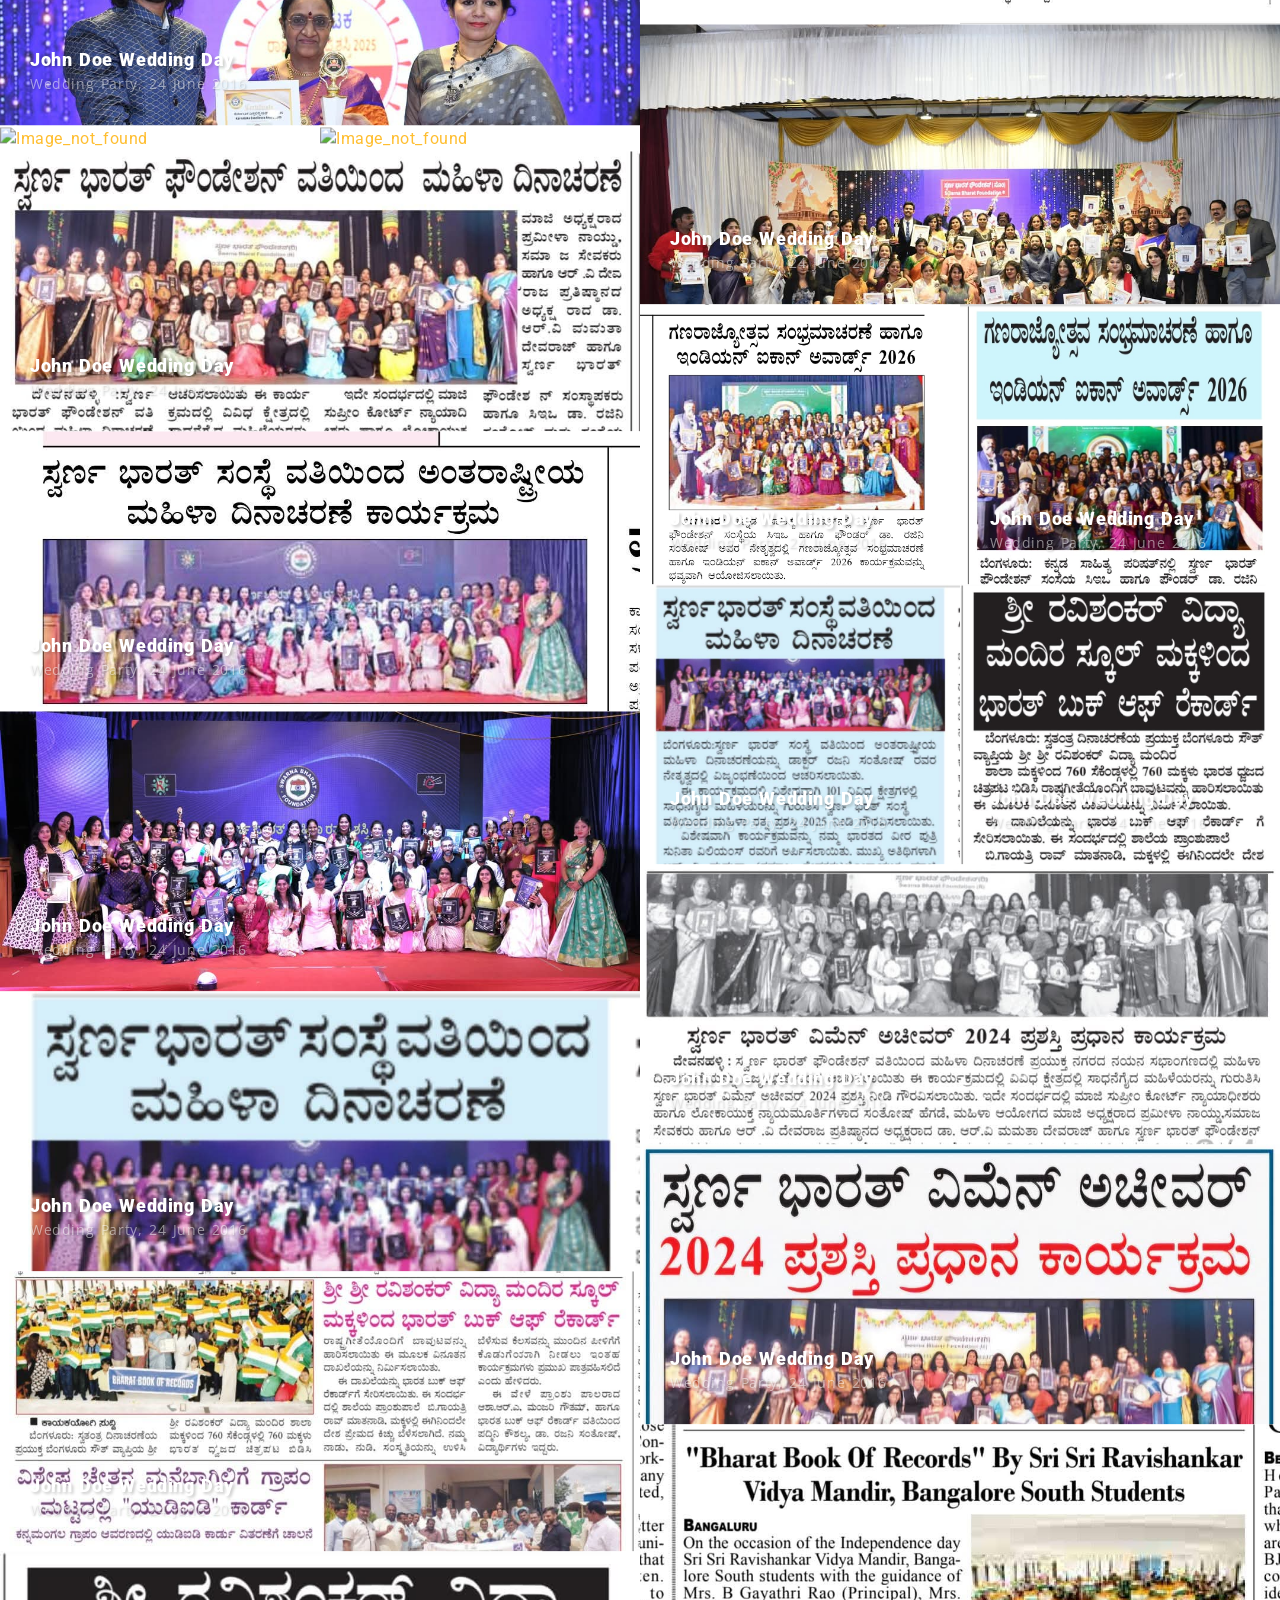
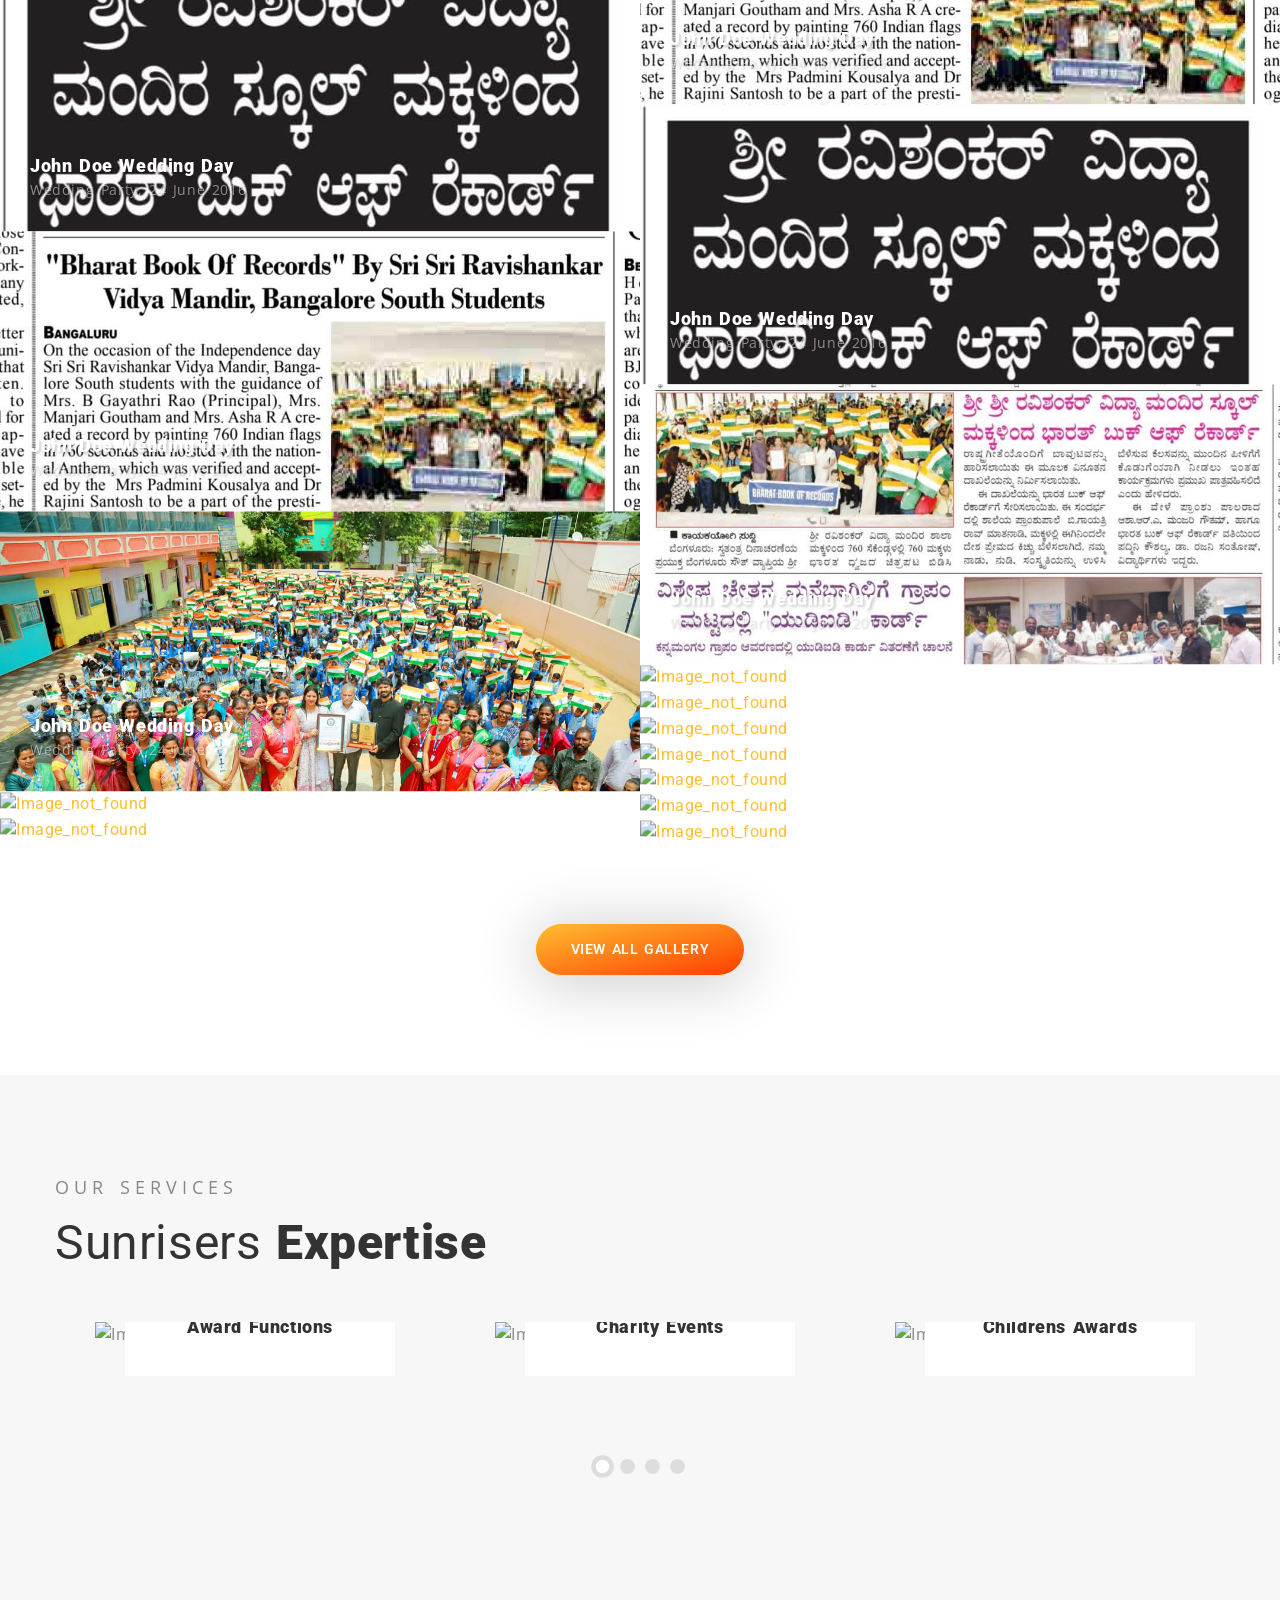
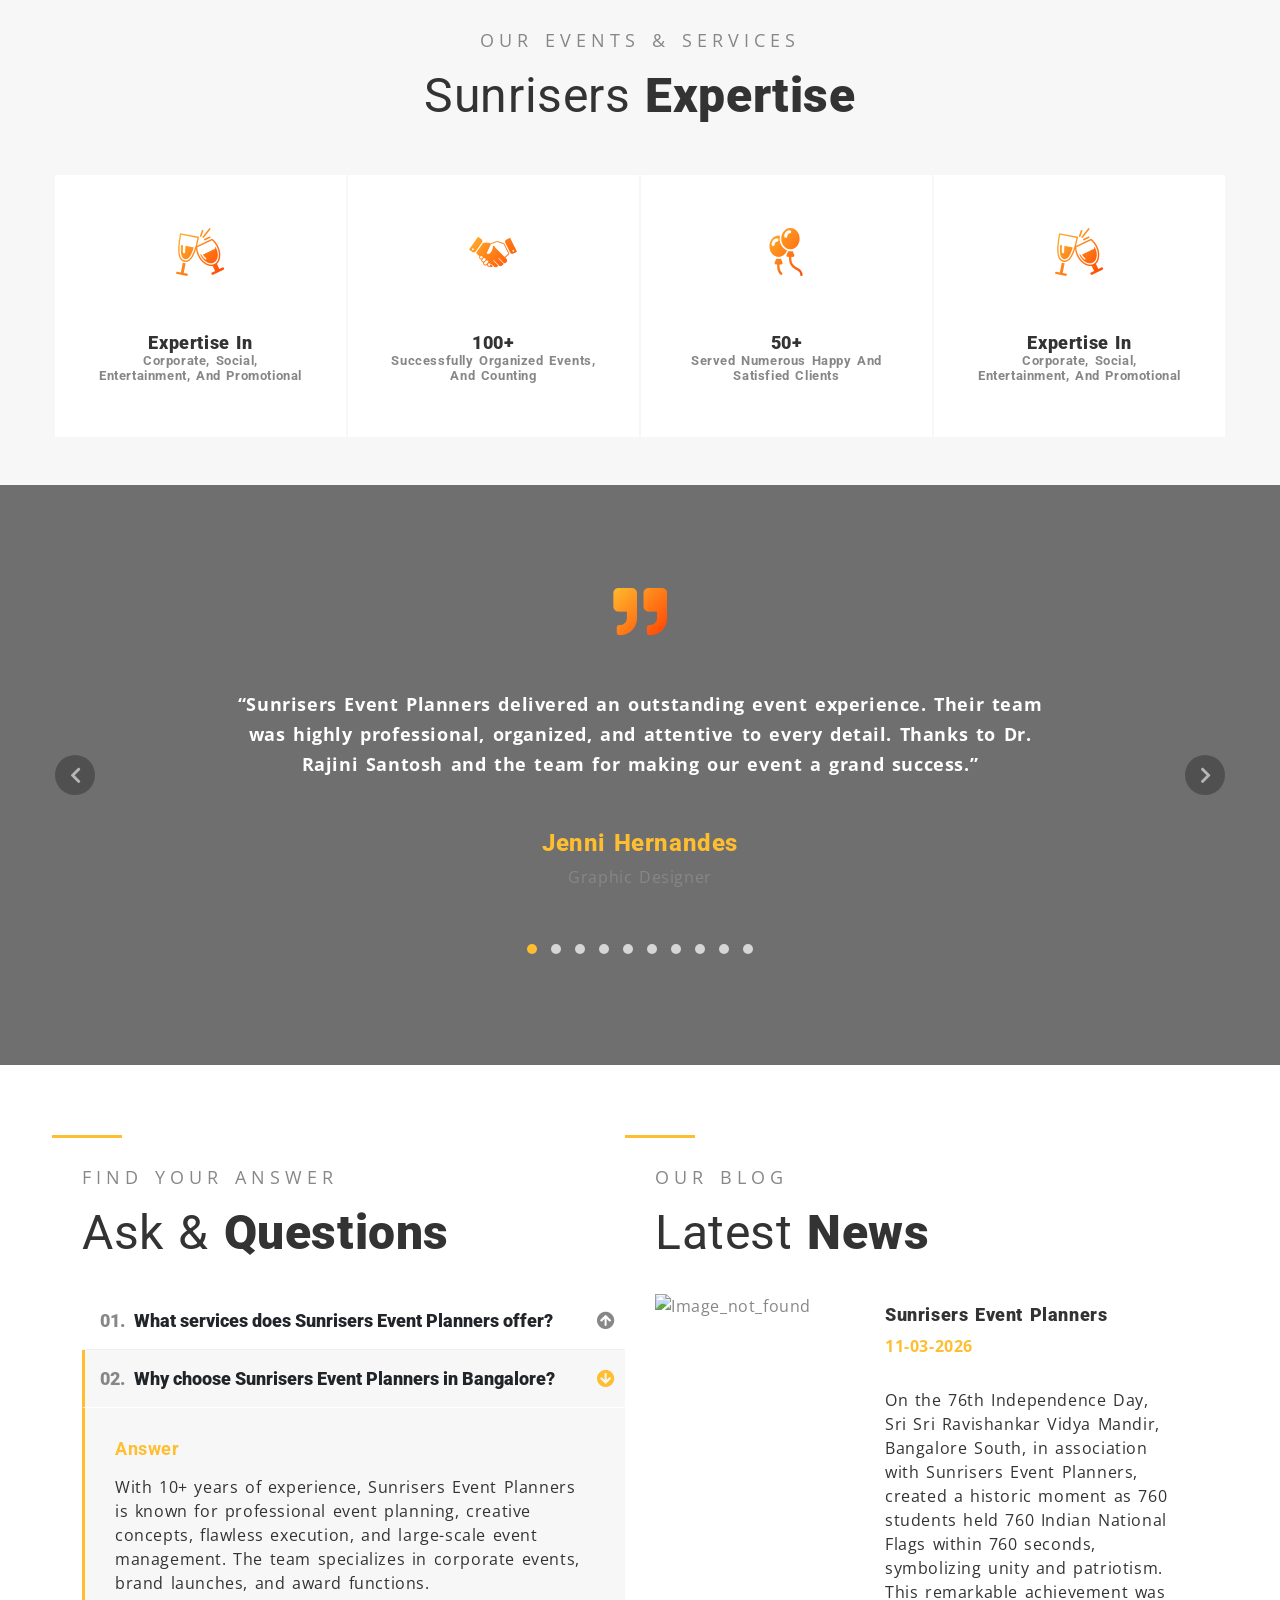
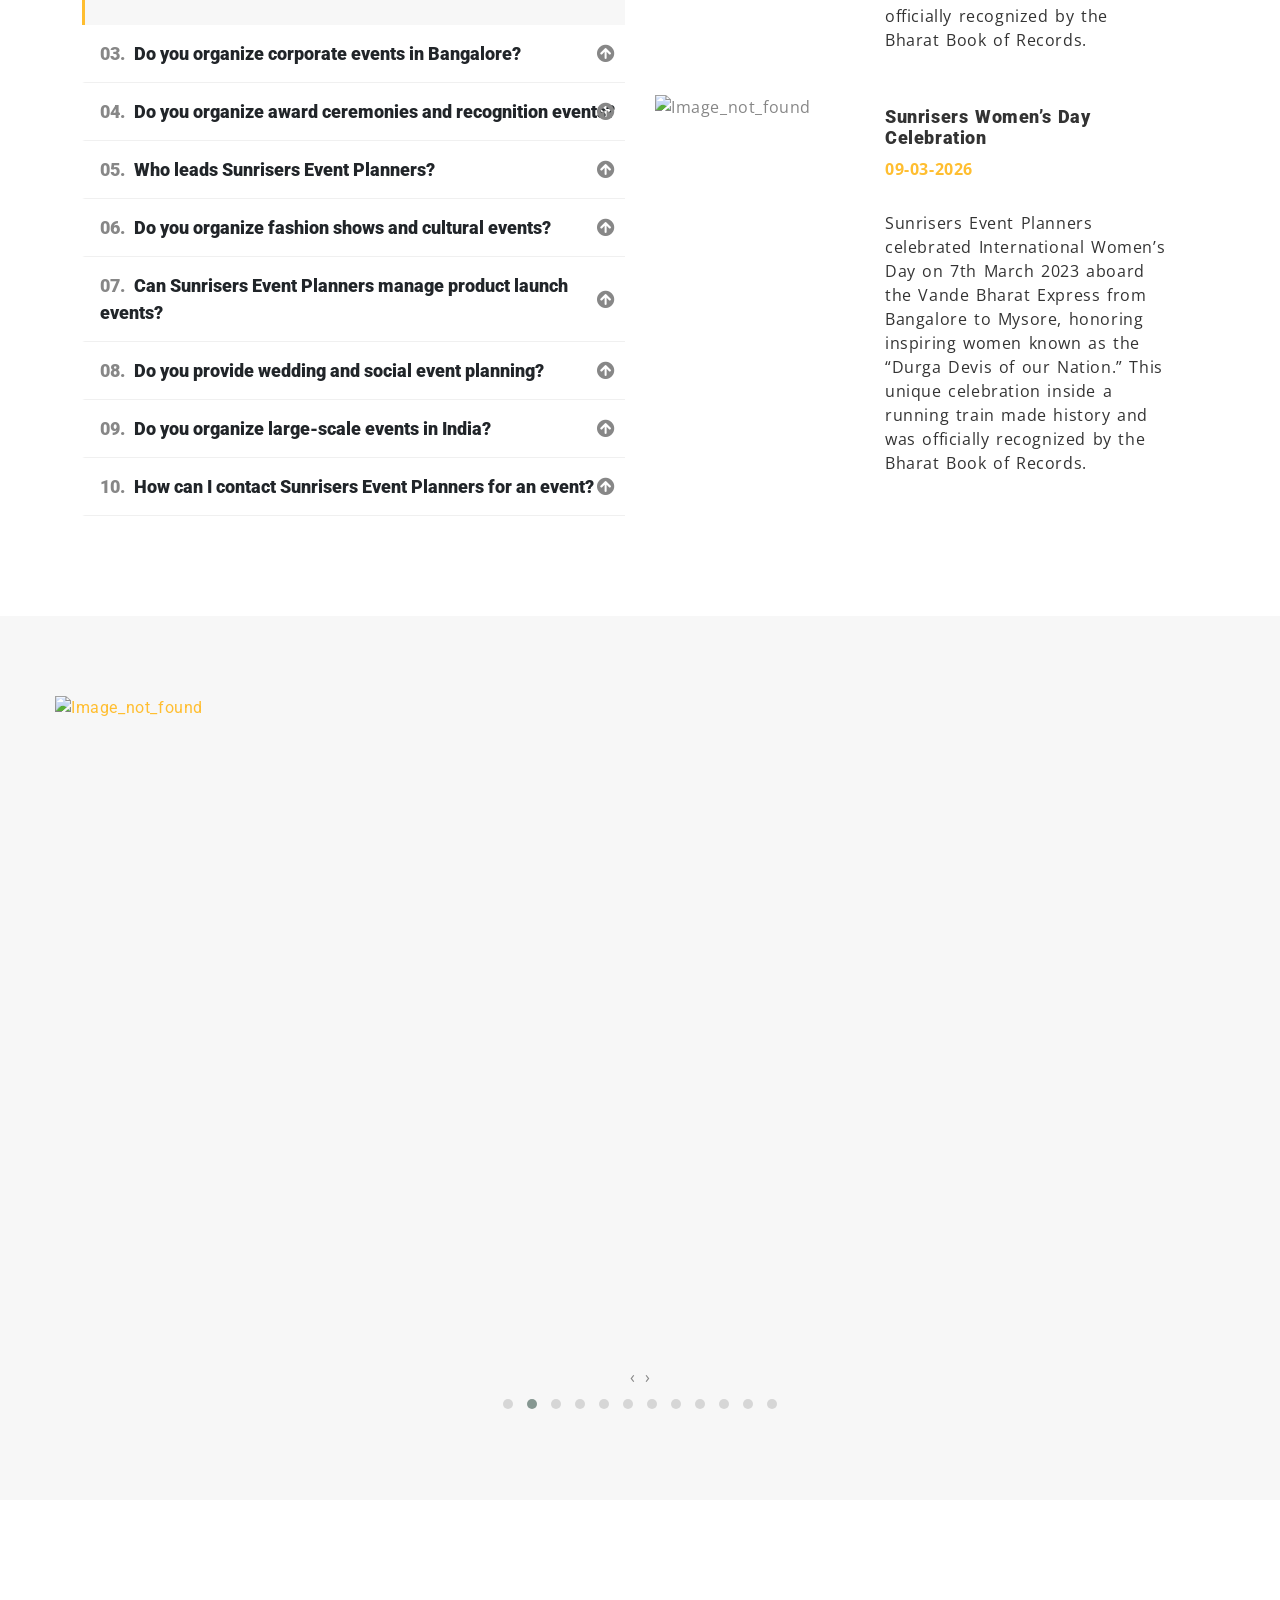
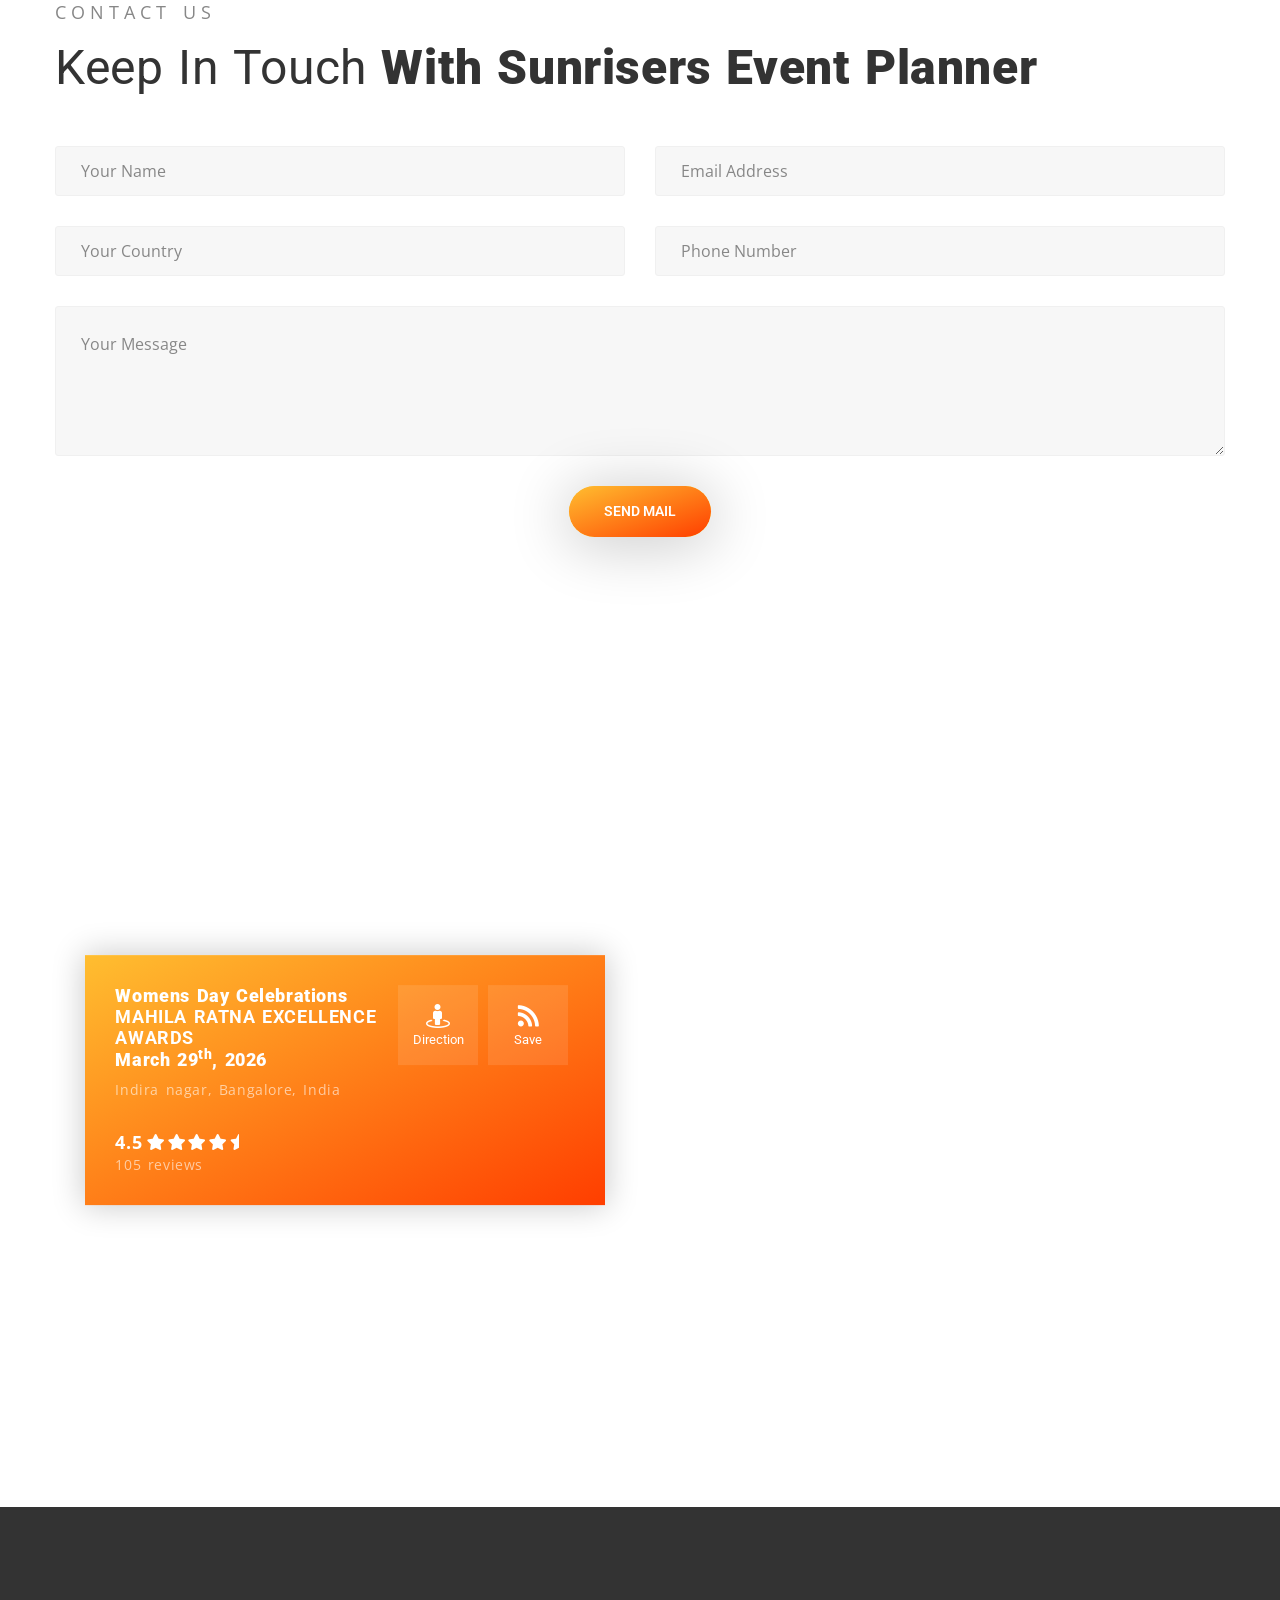
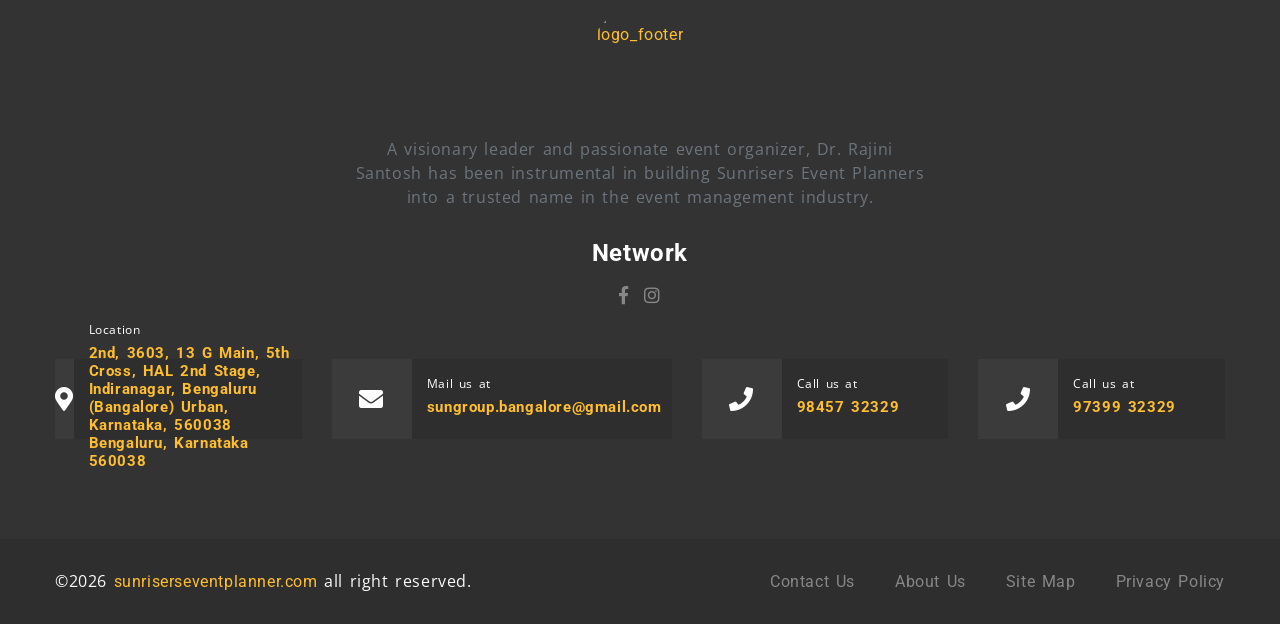
==== commit c065b3ad: "added address" ====
--- a/index.html
+++ b/index.html
@@ -2844,7 +2844,8 @@
                         </span>
                         <div class="info-content">
                           <p>Location</p>
-                          <h3>Indira nagar, Bangalore</h3>
+                          <h3>2nd, 3603, 13 G Main, 5th Cross, HAL 2nd Stage, Indiranagar, Bengaluru (Bangalore) Urban, Karnataka, 560038
+Bengaluru, karnataka 560038</h3>
                         </div>
                       </div>
                     </div>
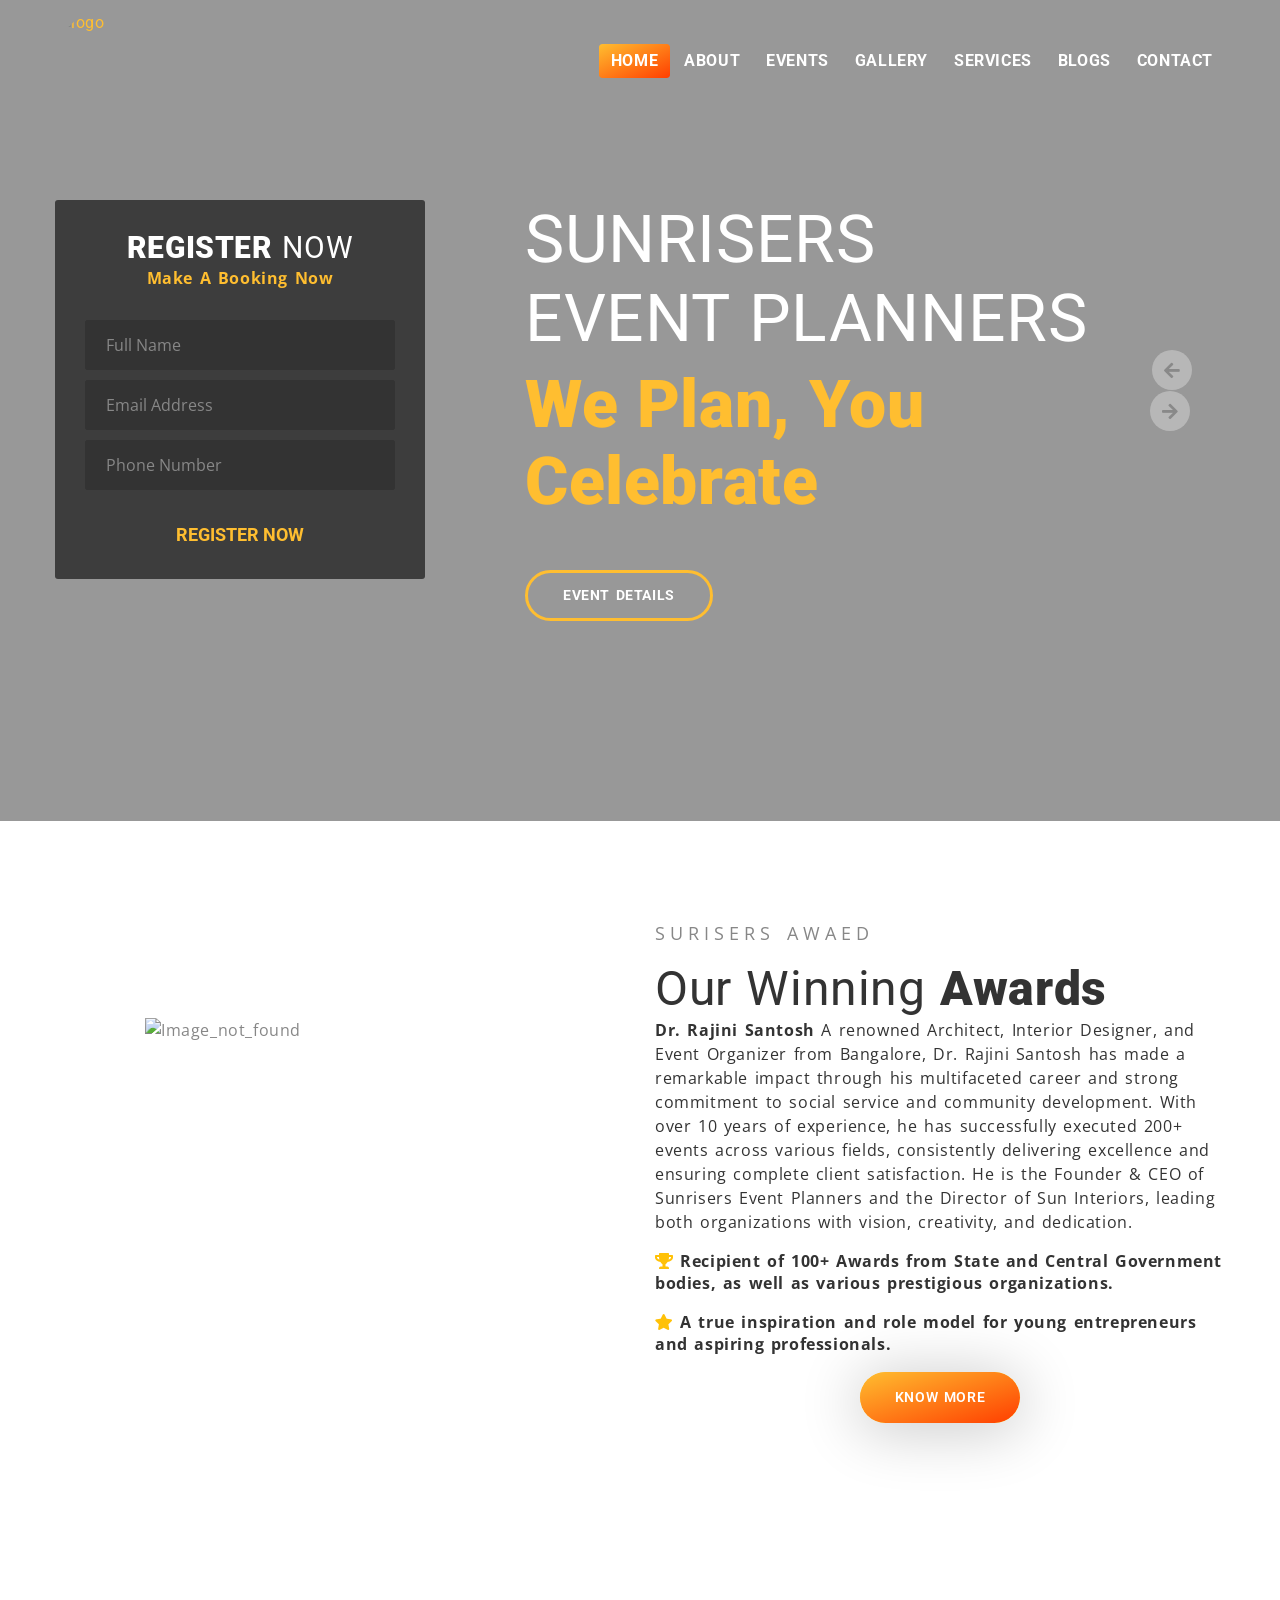
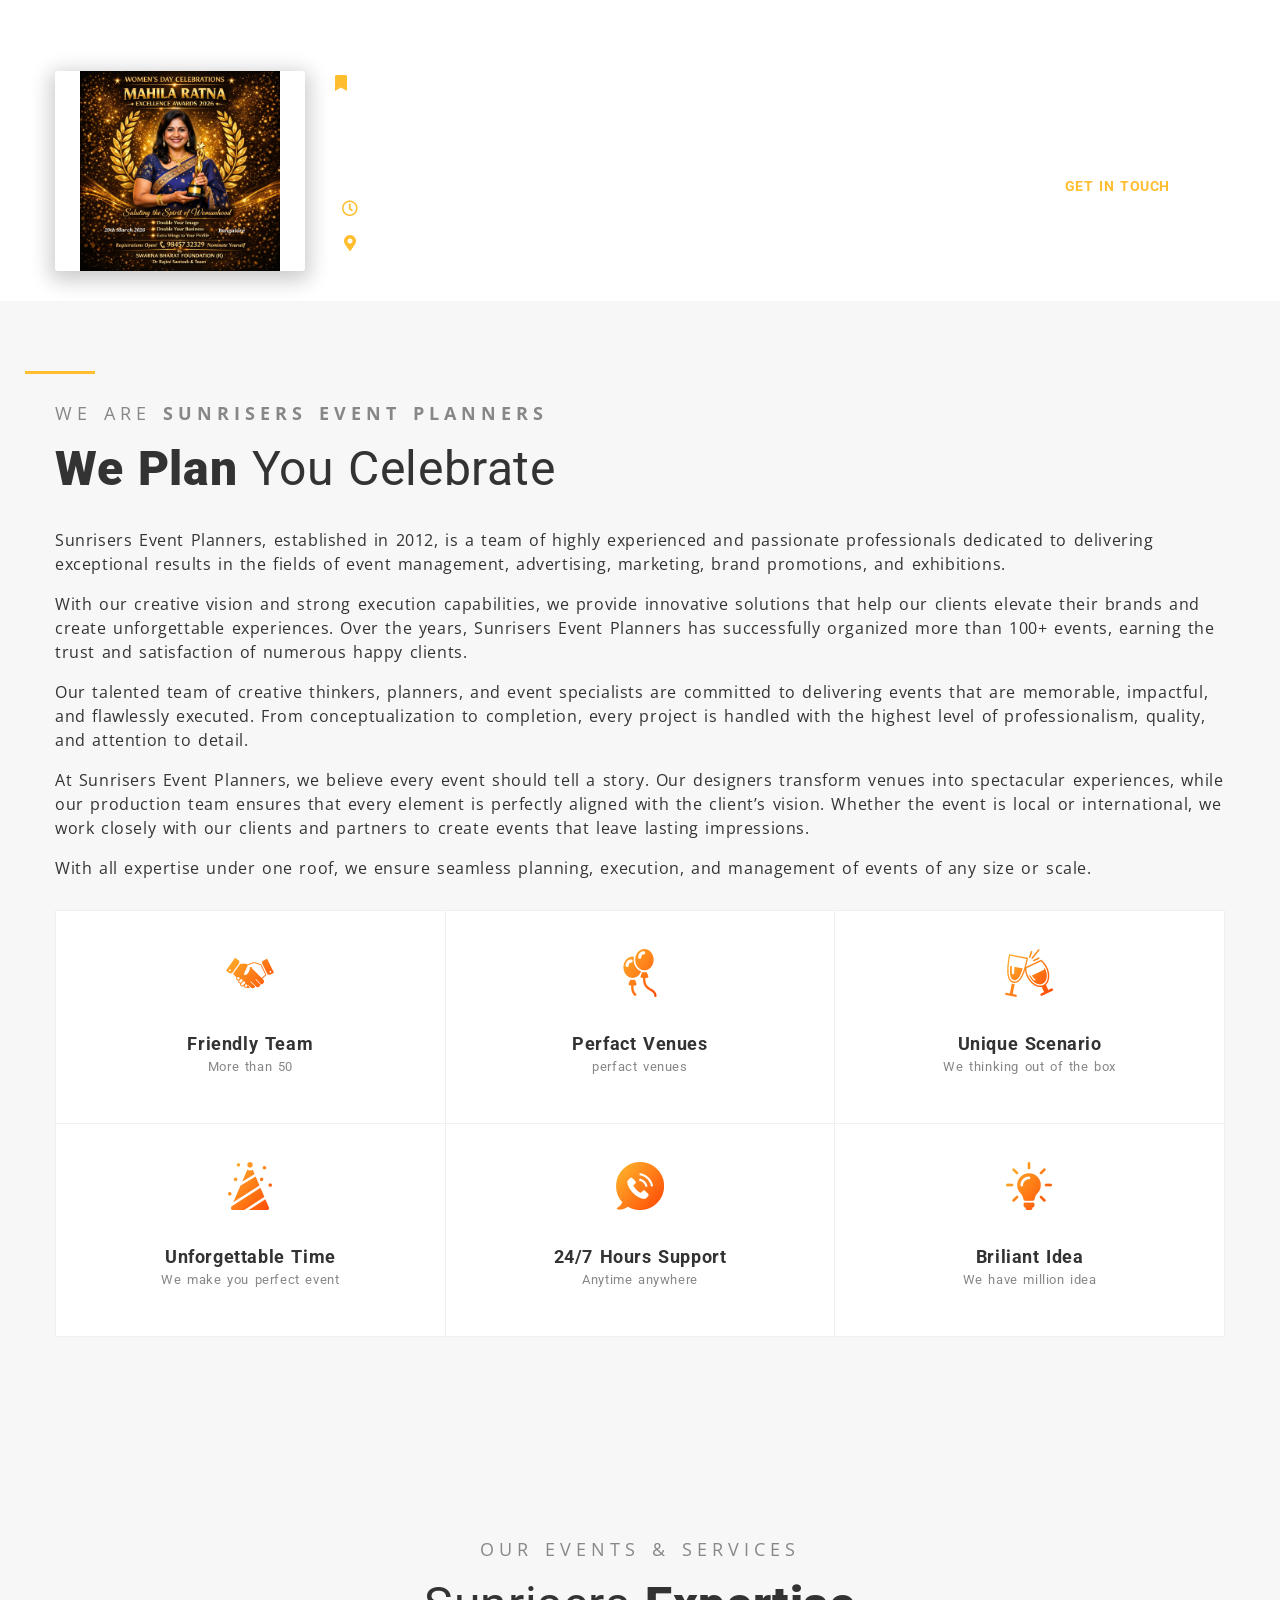
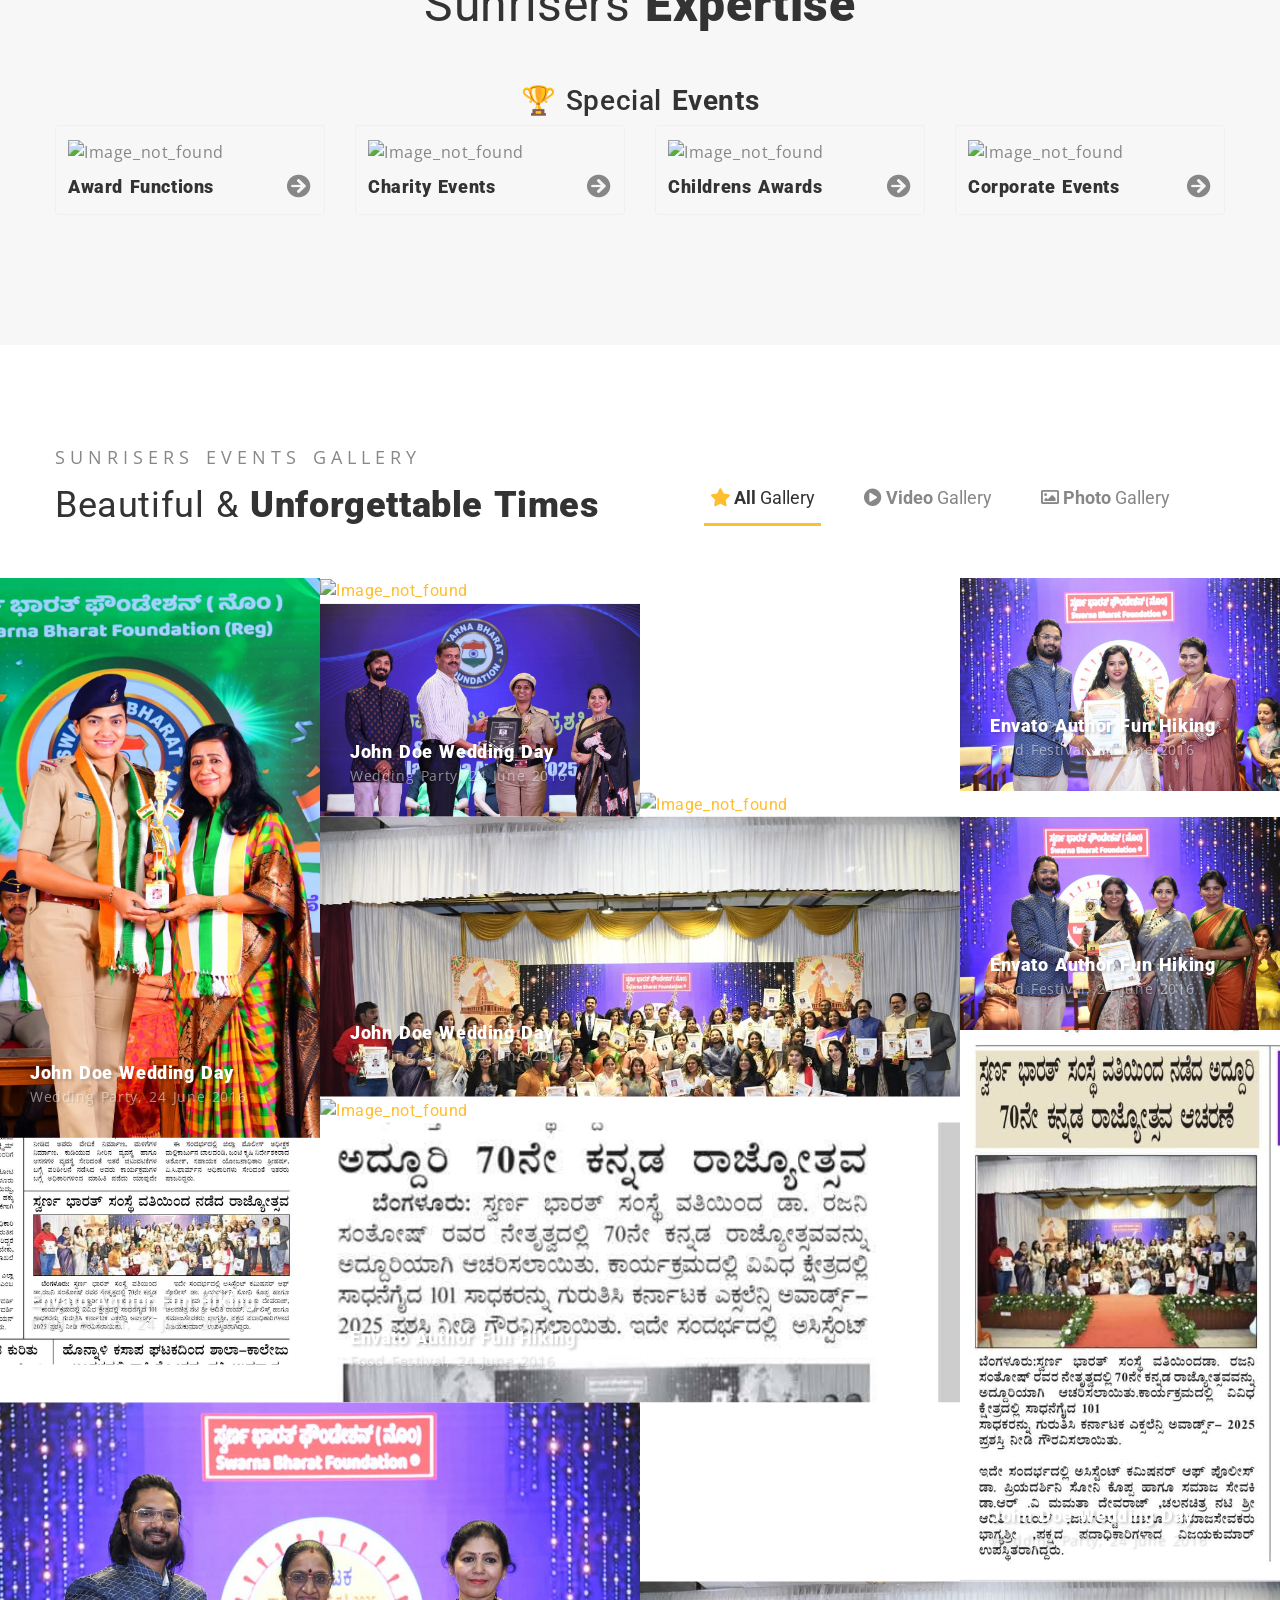
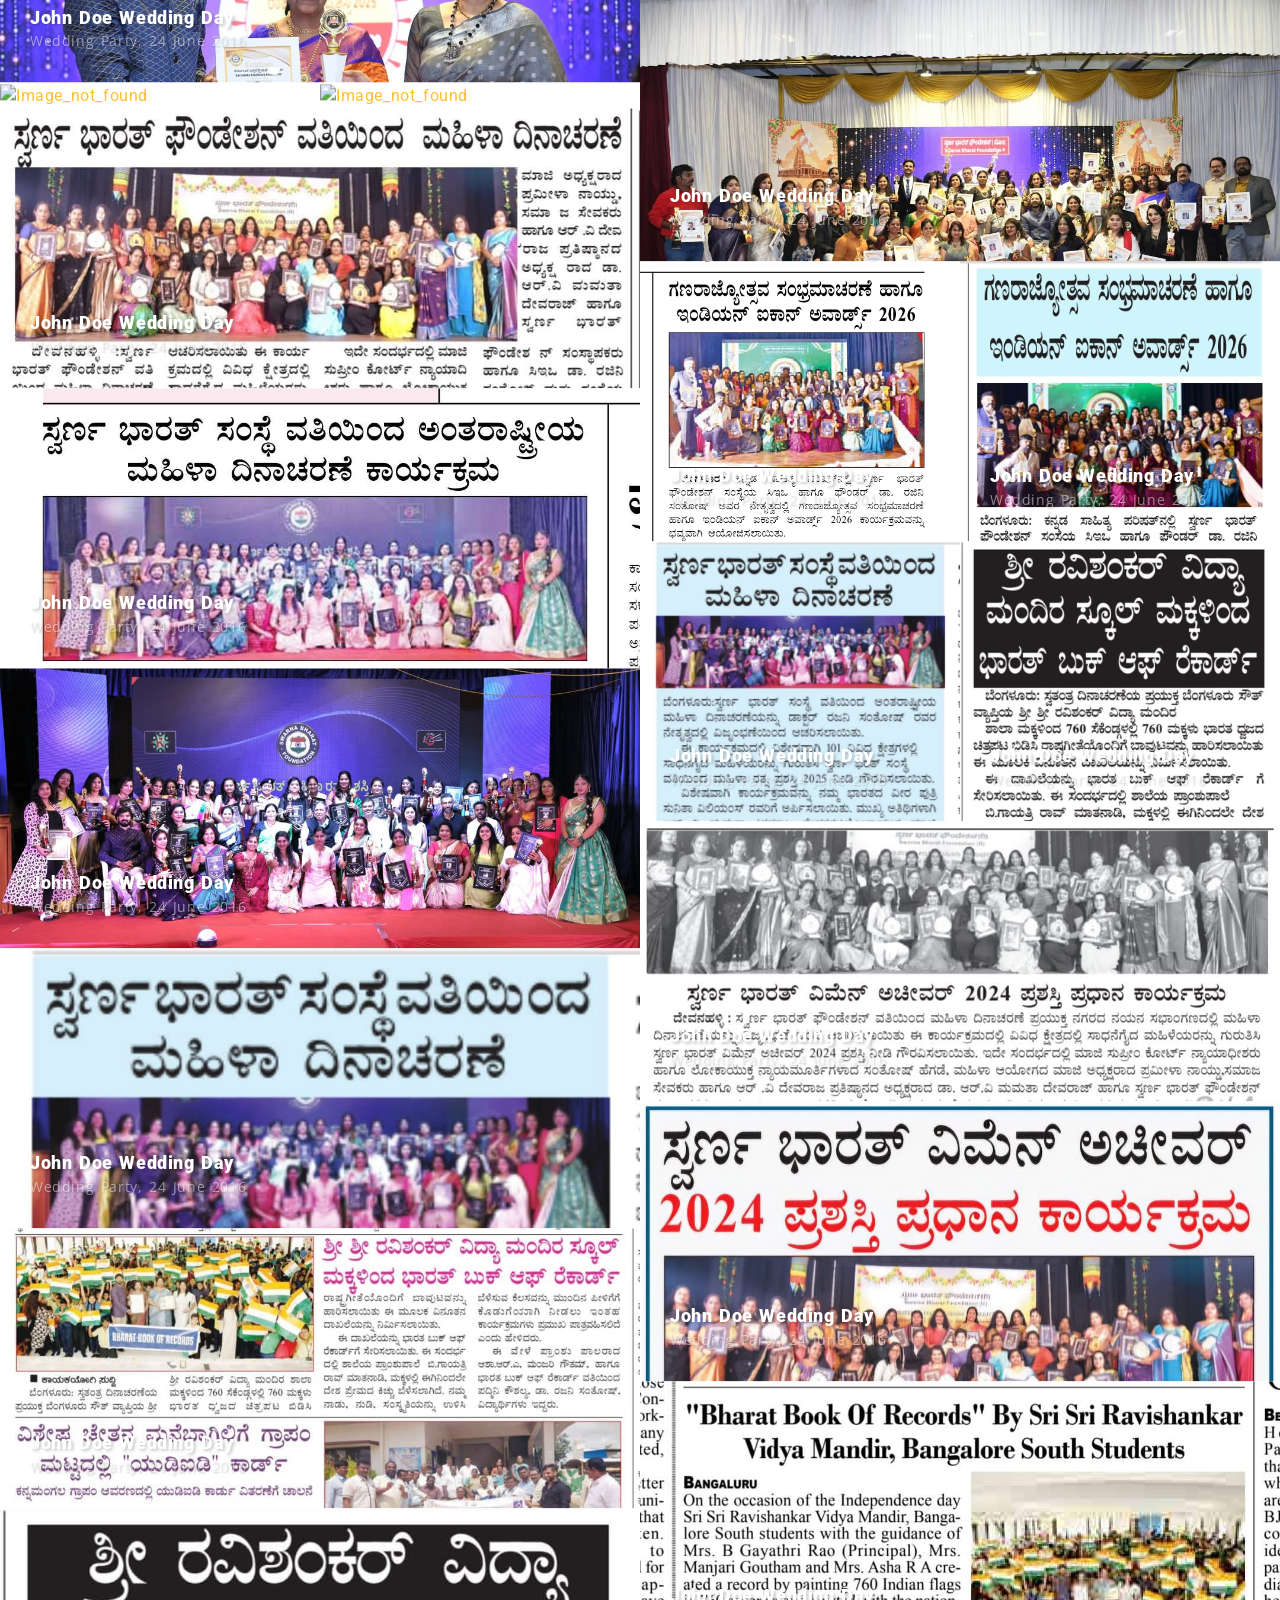
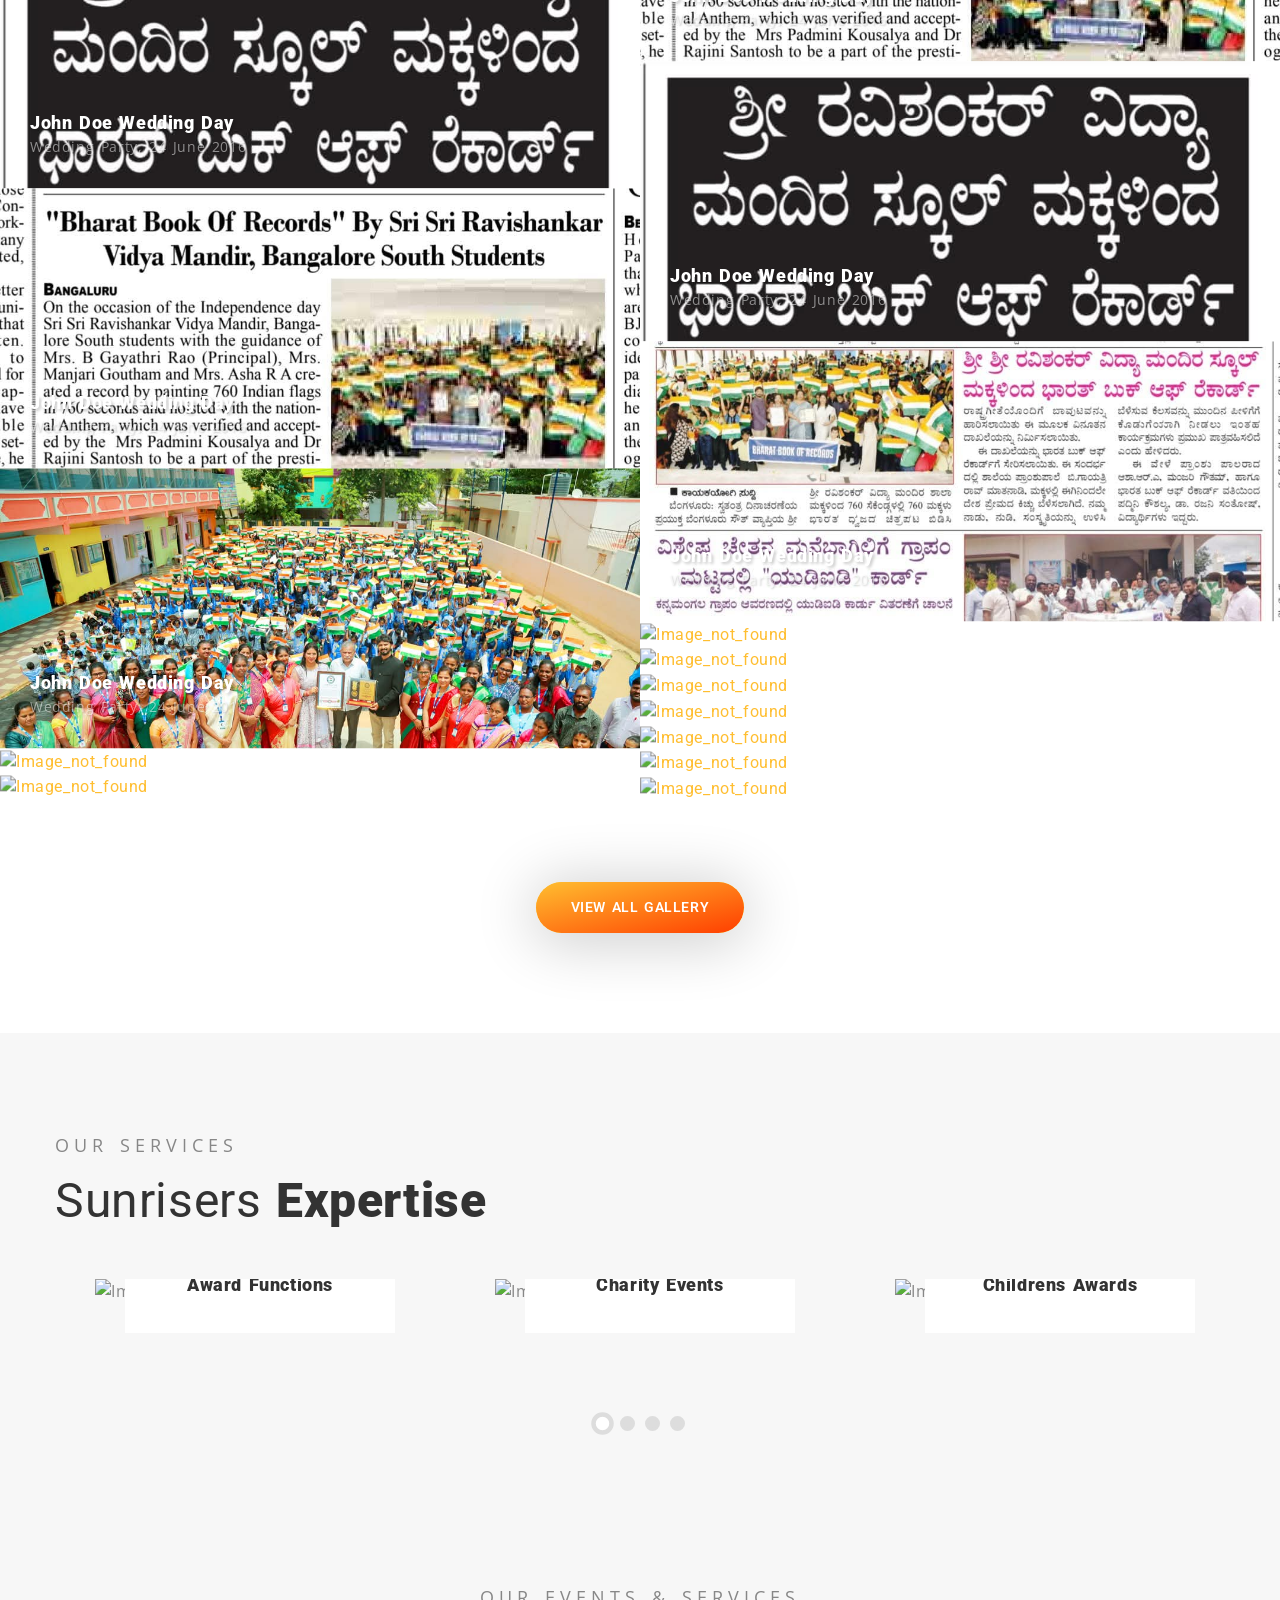
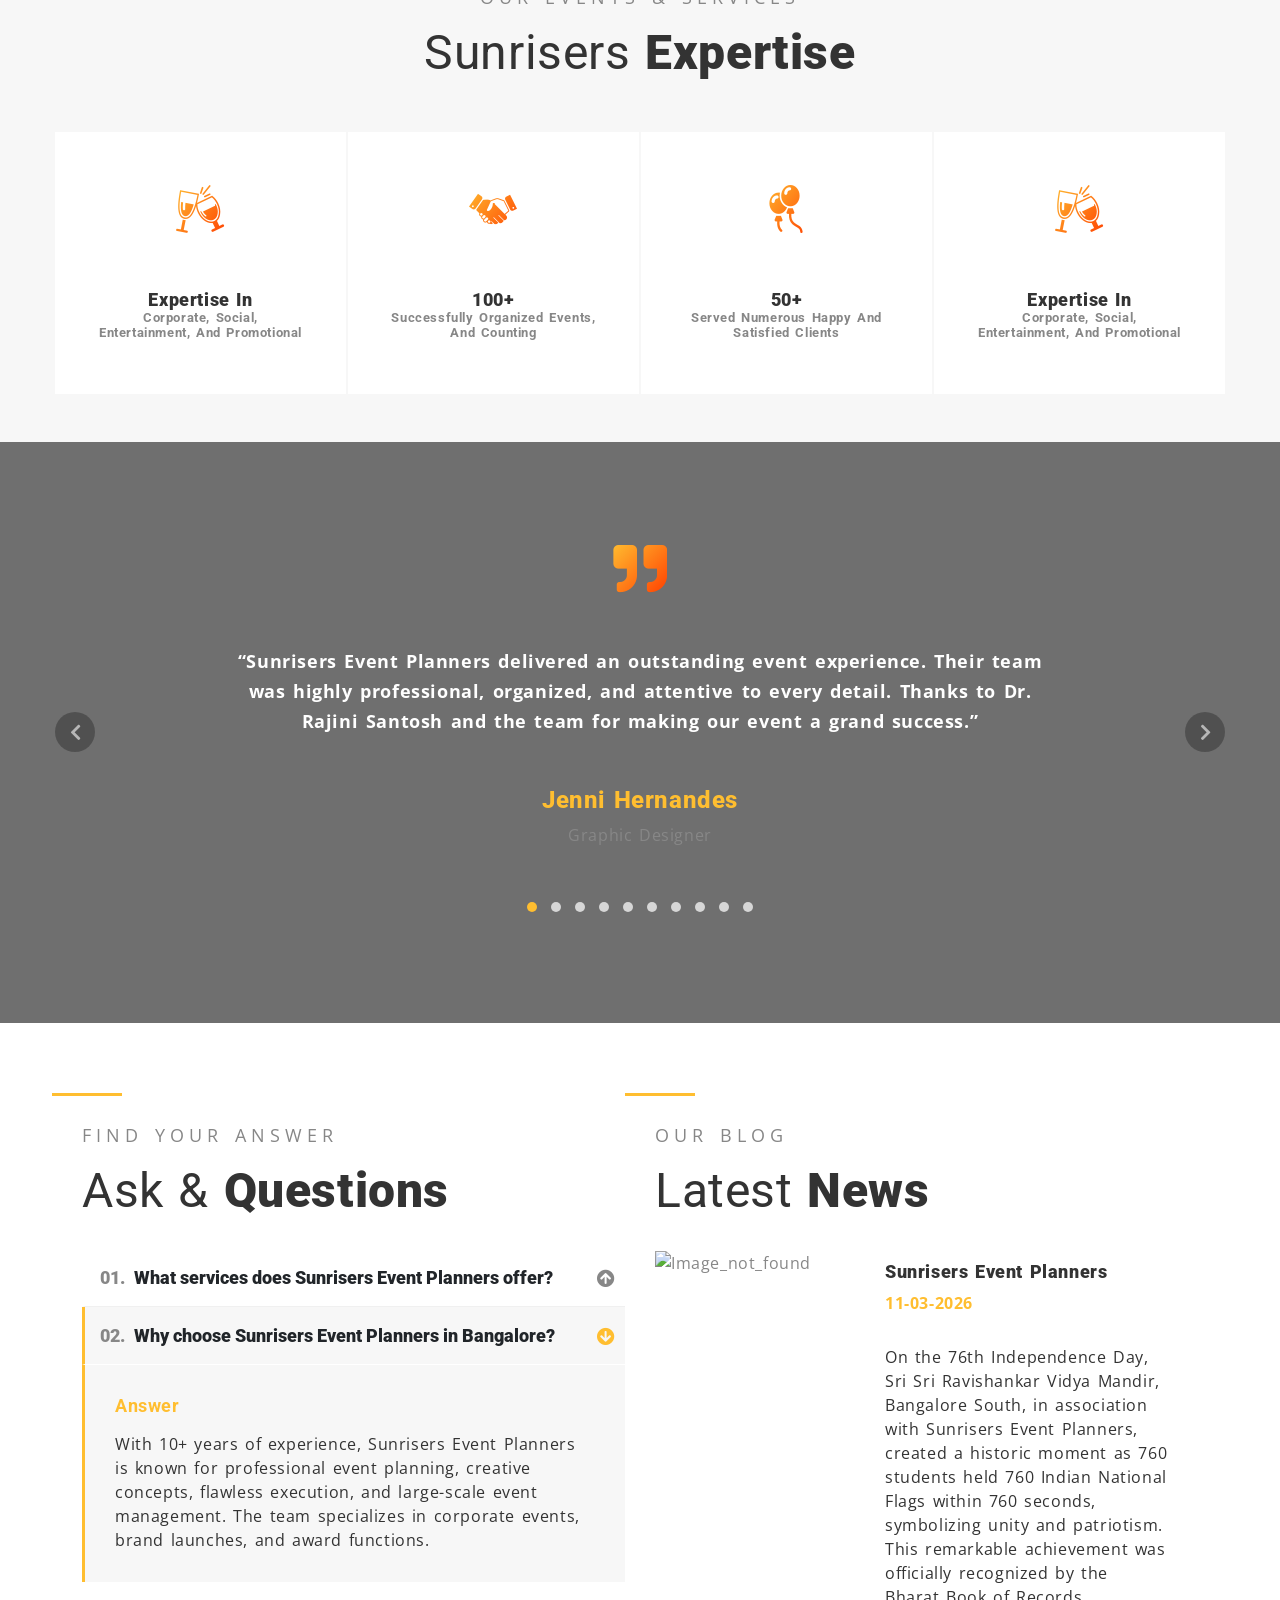
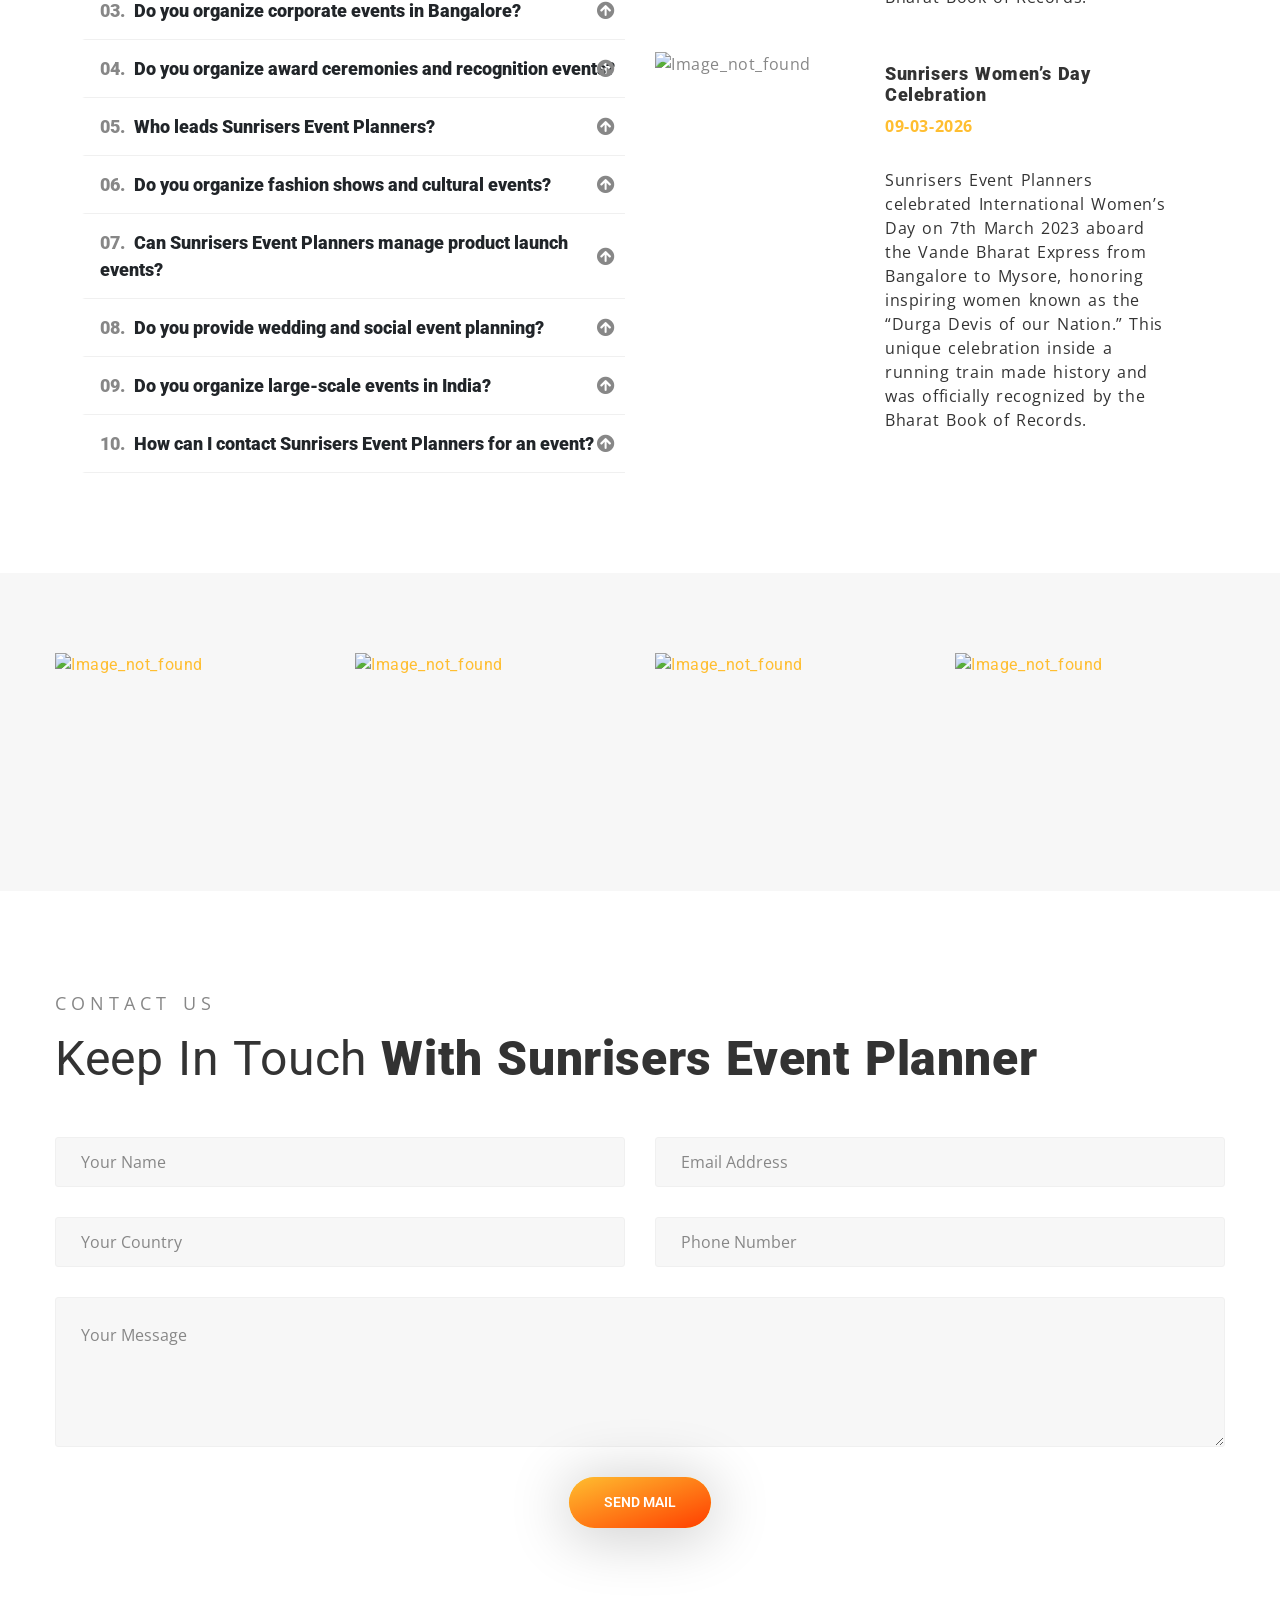
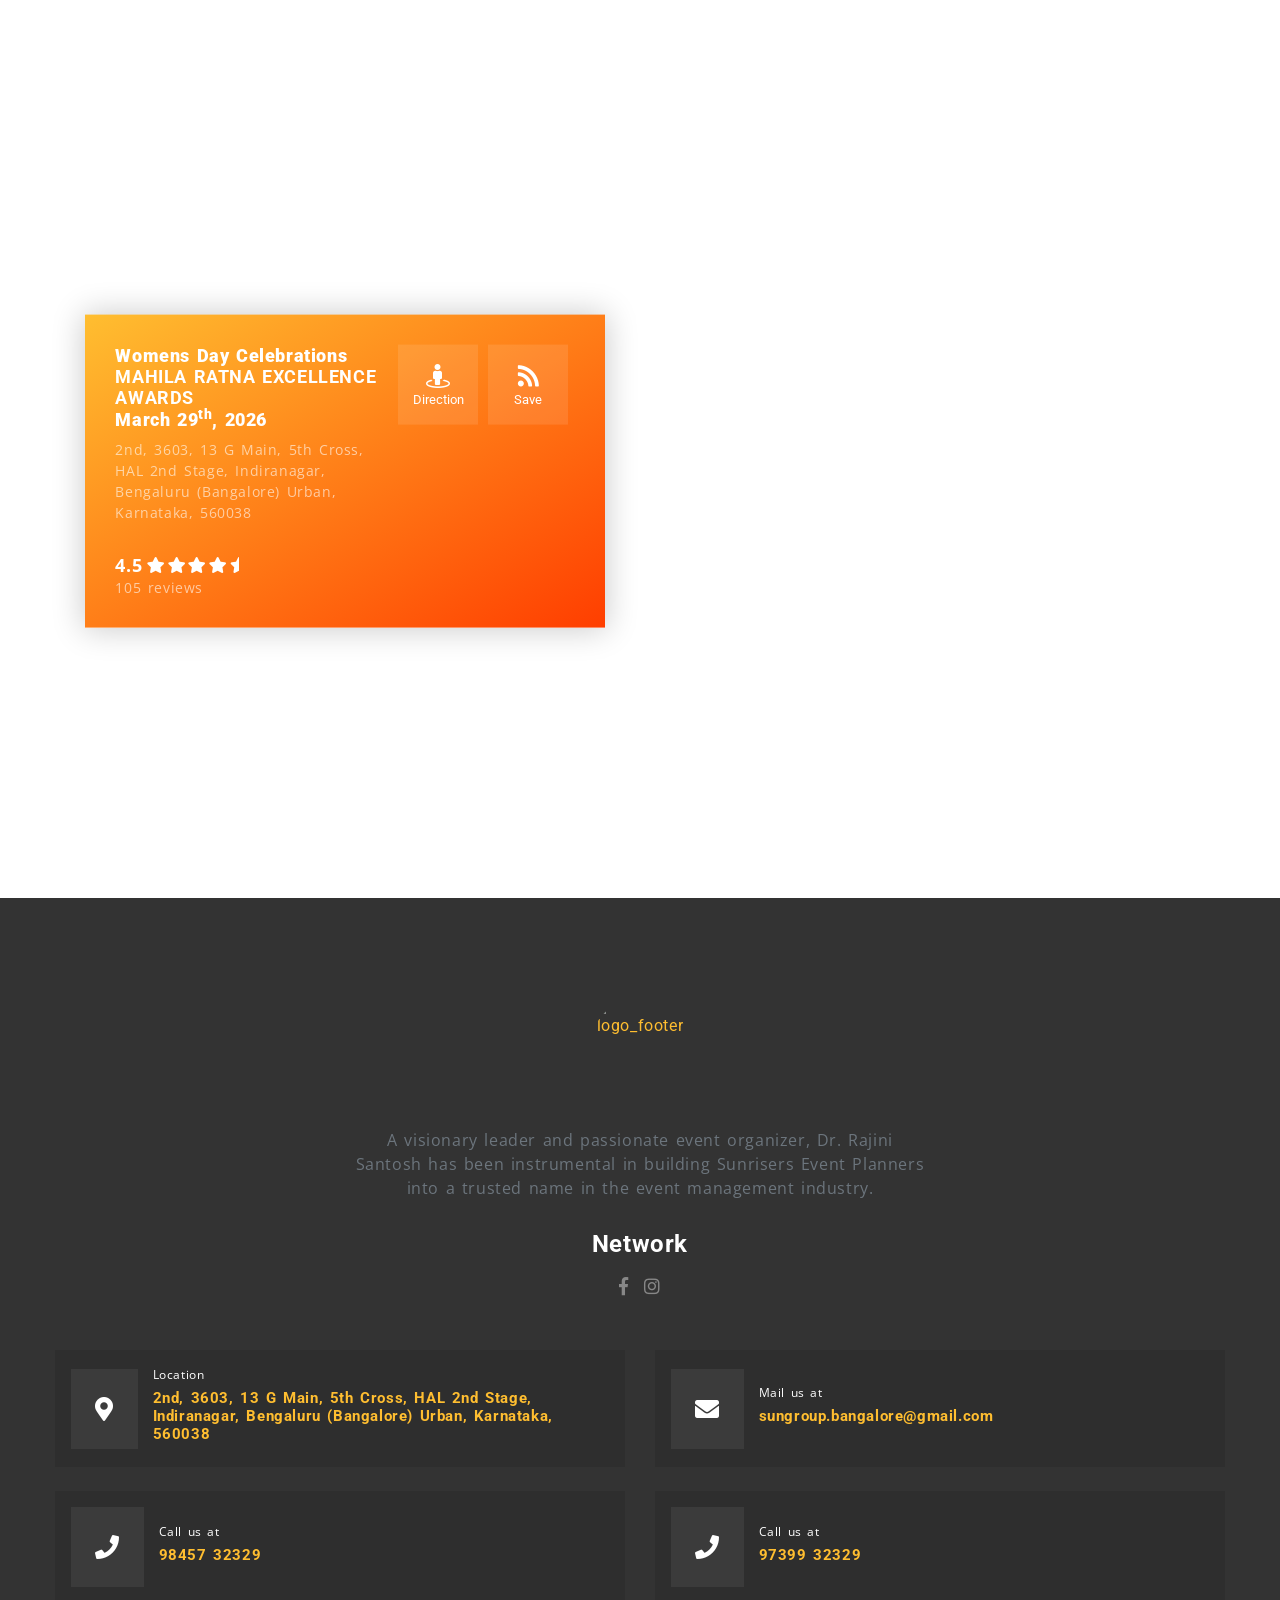
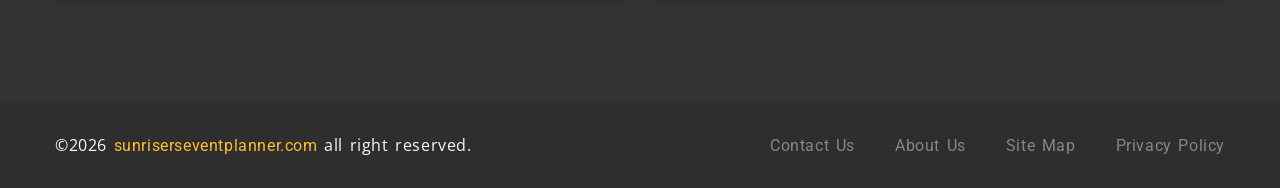
==== commit 5b280871: "Refactor preloader implementation and footer layout; enhance responsiveness and add map section" ====
--- a/index.html
+++ b/index.html
@@ -99,7 +99,7 @@
     <link rel="stylesheet" type="text/css" href="assets/css/style.css" />
   </head>
 
-  <body class="homepage2">
+  <body class="homepage2 overflow-x-hidden">
     <!-- backtotop - start -->
     <div id="thetop" class="thetop"></div>
     <div class="backtotop">
@@ -261,15 +261,21 @@
                 </a>
               </li>
               <li>
+                <a href="#gallery">
+                  <span class="icon"><i class="fas fa-home"></i></span>
+                  gallery
+                </a>
+              </li>
+              <li>
+                <a href="#services">
+                  <span class="icon"><i class="fas fa-home"></i></span>
+                  services
+                </a>
+              </li>
+              <li>
                 <a href="#blogs">
                   <span class="icon"><i class="fas fa-home"></i></span>
                   blogs
-                </a>
-              </li>
-              <li>
-                <a href="#gallery">
-                  <span class="icon"><i class="fas fa-home"></i></span>
-                  gallery
                 </a>
               </li>
               <li>
@@ -294,19 +300,24 @@
                 <i class="fas fa-phone"></i>
                 97399 32329
               </a>
-              <a href="mailto:info@harmoni.com" class="contact-info">
+              <a
+                href="mailto:sungroup.bangalore@gmail.com"
+                class="contact-info">
                 <i class="fas fa-envelope"></i>
-                info@harmoni.com
+                sungroup.bangalore@gmail.com
               </a>
             </div>
             <ul>
               <li>
-                <a href="#!"
+                <a
+                  href="https://www.facebook.com/sunrisersfashionhub"
+                  target="_blank"
+                  rel="noopener noreferrer"
                   ><i class="fab fa-facebook"></i
                   ><span class="visually-hidden">facebook</span></a
                 >
               </li>
-              <li>
+              <!-- <li>
                 <a href="#!"
                   ><i class="fab fa-twitter"></i
                   ><span class="visually-hidden">twitter</span></a
@@ -323,9 +334,12 @@
                   ><i class="fab fa-google-plus-g"></i
                   ><span class="visually-hidden">google</span></a
                 >
-              </li>
+              </li> -->
               <li>
-                <a href="#!"
+                <a
+                  href="https://www.instagram.com/sunrisers_fashionhub"
+                  target="_blank"
+                  rel="noopener noreferrer"
                   ><i class="fab fa-instagram"></i
                   ><span class="visually-hidden">instagram</span></a
                 >
@@ -2662,7 +2676,11 @@
               <strong>MAHILA RATNA EXCELLENCE AWARDS</strong> march
               29<sup>th</sup>, 2026
             </h3>
-            <p class="m-0">Indira nagar, Bangalore, India</p>
+            <!-- <p class="m-0">Indira nagar, Bangalore, India</p> -->
+            <p class="m-0">
+              2nd, 3603, 13 G Main, 5th Cross, HAL 2nd Stage, Indiranagar,
+              Bengaluru (Bangalore) Urban, Karnataka, 560038
+            </p>
           </div>
 
           <div class="address-info-right">
@@ -2834,63 +2852,71 @@
             <!-- about-wrapper - end -->
 
             <div class="col-lg-12 col-md-12 col-sm-12 gap-1">
-              <div class="">
-                <div class="basic-info clearfix">
-                  <div class="row g-0">
-                    <div class="col">
-                      <div class="basic-info-item">
-                        <span class="icon">
-                          <i class="fas fa-map-marker-alt"></i>
-                        </span>
-                        <div class="info-content">
-                          <p>Location</p>
-                          <h3>2nd, 3603, 13 G Main, 5th Cross, HAL 2nd Stage, Indiranagar, Bengaluru (Bangalore) Urban, Karnataka, 560038
-Bengaluru, karnataka 560038</h3>
-                        </div>
-                      </div>
-                    </div>
-                    <div class="col">
-                      <div class="basic-info-item">
-                        <span class="icon">
-                          <i class="fas fa-envelope"></i>
-                        </span>
-                        <div class="info-content">
-                          <p>Mail us at</p>
-                          <h3>
-                            <a
-                              class="text-lowercase"
-                              href="mailto:sungroup.bangalore@gmail.com"
-                              >sungroup.bangalore@gmail.com</a
-                            >
-                          </h3>
-                        </div>
-                      </div>
-                    </div>
-                    <div class="col">
-                      <div class="basic-info-item">
-                        <span class="icon">
-                          <i class="fas fa-phone"></i>
-                        </span>
-                        <div class="info-content">
-                          <p>Call us at</p>
-                          <h3><a href="tel:98457 32329">98457 32329</a></h3>
-                        </div>
-                      </div>
-                    </div>
-                    <div class="col">
-                      <div class="basic-info-item">
-                        <span class="icon">
-                          <i class="fas fa-phone"></i>
-                        </span>
-                        <div class="info-content">
-                          <p>Call us at</p>
-                          <h3><a href="tel:97399 32329">97399 32329</a></h3>
-                        </div>
+              <!-- <div class=""> -->
+              <div class="basic-info clearfix">
+                <div class="row column-gap-0 row-gap-4">
+                  <div class="col-12 col-md-6">
+                    <div
+                      class="basic-info-item p-2 p-md-3 flex-column flex-sm-row">
+                      <span class="icon ps-4 pe-4">
+                        <i class="fas fa-map-marker-alt"></i>
+                      </span>
+                      <div class="info-content">
+                        <p>Location</p>
+                        <!-- <h3>Indira nagar, Bangalore</h3> -->
+                        <h3>
+                          2nd, 3603, 13 G Main, 5th Cross, HAL 2nd Stage,
+                          Indiranagar, Bengaluru (Bangalore) Urban, Karnataka,
+                          560038
+                        </h3>
                       </div>
                     </div>
                   </div>
-                </div>
-              </div>
+                  <div class="col-12 col-md-6">
+                    <div
+                      class="basic-info-item p-2 p-md-3 flex-column flex-sm-row">
+                      <span class="icon ps-4 pe-4">
+                        <i class="fas fa-envelope"></i>
+                      </span>
+                      <div class="info-content">
+                        <p>Mail us at</p>
+                        <h3>
+                          <a
+                            class="text-lowercase"
+                            href="mailto:sungroup.bangalore@gmail.com"
+                            >sungroup.bangalore@gmail.com</a
+                          >
+                        </h3>
+                      </div>
+                    </div>
+                  </div>
+                  <div class="col-12 col-md-6">
+                    <div
+                      class="basic-info-item p-2 p-md-3 flex-column flex-sm-row">
+                      <span class="icon ps-4 pe-4">
+                        <i class="fas fa-phone"></i>
+                      </span>
+                      <div class="info-content">
+                        <p>Call us at</p>
+                        <h3><a href="tel:98457 32329">98457 32329</a></h3>
+                      </div>
+                    </div>
+                  </div>
+                  <div class="col-12 col-md-6">
+                    <div
+                      class="basic-info-item p-2 p-md-3 flex-column flex-sm-row">
+                      <span class="icon ps-4 pe-4">
+                        <i class="fas fa-phone"></i>
+                      </span>
+                      <div class="info-content">
+                        <p>Call us at</p>
+                        <h3><a href="tel:97399 32329">97399 32329</a></h3>
+                      </div>
+                    </div>
+                  </div>
+                </div>
+              </div>
+              <!-- </div> -->
             </div>
           </div>
         </div>
@@ -2931,7 +2957,14 @@
     <!-- footer-section3 - end
 		================================================== -->
 
-    <script type="text/javascript" src="https://smartarget.online/loader.js?u=fb736ddfe565aa29b181db5749cdabb7ffb4dc5c"></script>
+    <!-- loader -->
+    <div class="loader-container">
+      <span class="loader"></span>
+    </div>
+
+    <script
+      type="text/javascript"
+      src="https://smartarget.online/loader.js?u=fb736ddfe565aa29b181db5749cdabb7ffb4dc5c"></script>
     <!-- fb736ddfe565aa29b181db5749cdabb7ffb4dc5c ..or use your Smartarget User ID for integration with specific platform.-->
 
     <!-- fraimwork - jquery include -->
--- a/assets/css/style.css
+++ b/assets/css/style.css
@@ -615,7 +615,7 @@
 ================================================== */
 /* preloader - start
 ================================================== */
-#preloader {
+/* #preloader {
   top: 0;
   left: 0;
   width: 100%;
@@ -624,8 +624,78 @@
   position: fixed;
   overflow: visible;
   background: #fff url('../images/preloader.gif') no-repeat center center;
-}
-
+} */
+
+.loader-container {
+  top: 0;
+  left: 0;
+  right: 0;
+  bottom: 0;
+  z-index: 1005;
+  position: fixed;
+  display: flex;
+  width: 100%;
+  height: 100%;
+  justify-content: center;
+  align-items: center;
+  background: rgba(255, 255, 255, 0.1);
+  backdrop-filter: blur(10px);
+  overflow: hidden !important;
+}
+
+.loader {
+  width: 48px;
+  height: 48px;
+  border-radius: 50%;
+  display: inline-block;
+  position: relative;
+  border: 3px solid;
+  border-color: #FFF #FFF transparent transparent;
+  box-sizing: border-box;
+  animation: rotation 1s linear infinite;
+}
+.loader::after,
+.loader::before {
+  content: '';  
+  box-sizing: border-box;
+  position: absolute;
+  left: 0;
+  right: 0;
+  top: 0;
+  bottom: 0;
+  margin: auto;
+  border: 3px solid;
+  border-color: transparent transparent #FF3D00 #FF3D00;
+  width: 40px;
+  height: 40px;
+  border-radius: 50%;
+  box-sizing: border-box;
+  animation: rotationBack 0.5s linear infinite;
+  transform-origin: center center;
+}
+.loader::before {
+  width: 32px;
+  height: 32px;
+  border-color: #FFF #FFF transparent transparent;
+  animation: rotation 1.5s linear infinite;
+}
+    
+@keyframes rotation {
+  0% {
+    transform: rotate(0deg);
+  }
+  100% {
+    transform: rotate(360deg);
+  }
+} 
+@keyframes rotationBack {
+  0% {
+    transform: rotate(0deg);
+  }
+  100% {
+    transform: rotate(-360deg);
+  }
+}
 /* preloader - end
 ================================================== */
 /* plus hover effect - start
@@ -2709,7 +2779,7 @@
 }
 .footer-section3 .footer-top .basic-info .basic-info-item {
   width: 100%;
-  height: 80px;
+  height: 100%;
   /* display: table; */
   display: flex;
   align-items: center;
@@ -2717,8 +2787,8 @@
 }
 .footer-section3 .footer-top .basic-info .basic-info-item .icon {
   float: left;
-  width: 80px;
-  height: 80px;
+  /* width: 100%;
+  height: 100%; */
   line-height: 80px;
   margin-right: 15px;
   text-align: center;
@@ -11190,9 +11260,9 @@
     max-width: 360px;
     margin-bottom: 30px;
   }
-  .footer-section3 .footer-top .basic-info .basic-info-item {
+  /* .footer-section3 .footer-top .basic-info .basic-info-item {
     margin-bottom: 30px;
-  }
+  } */
   .default-header-p {
     padding-top: 98px;
   }
